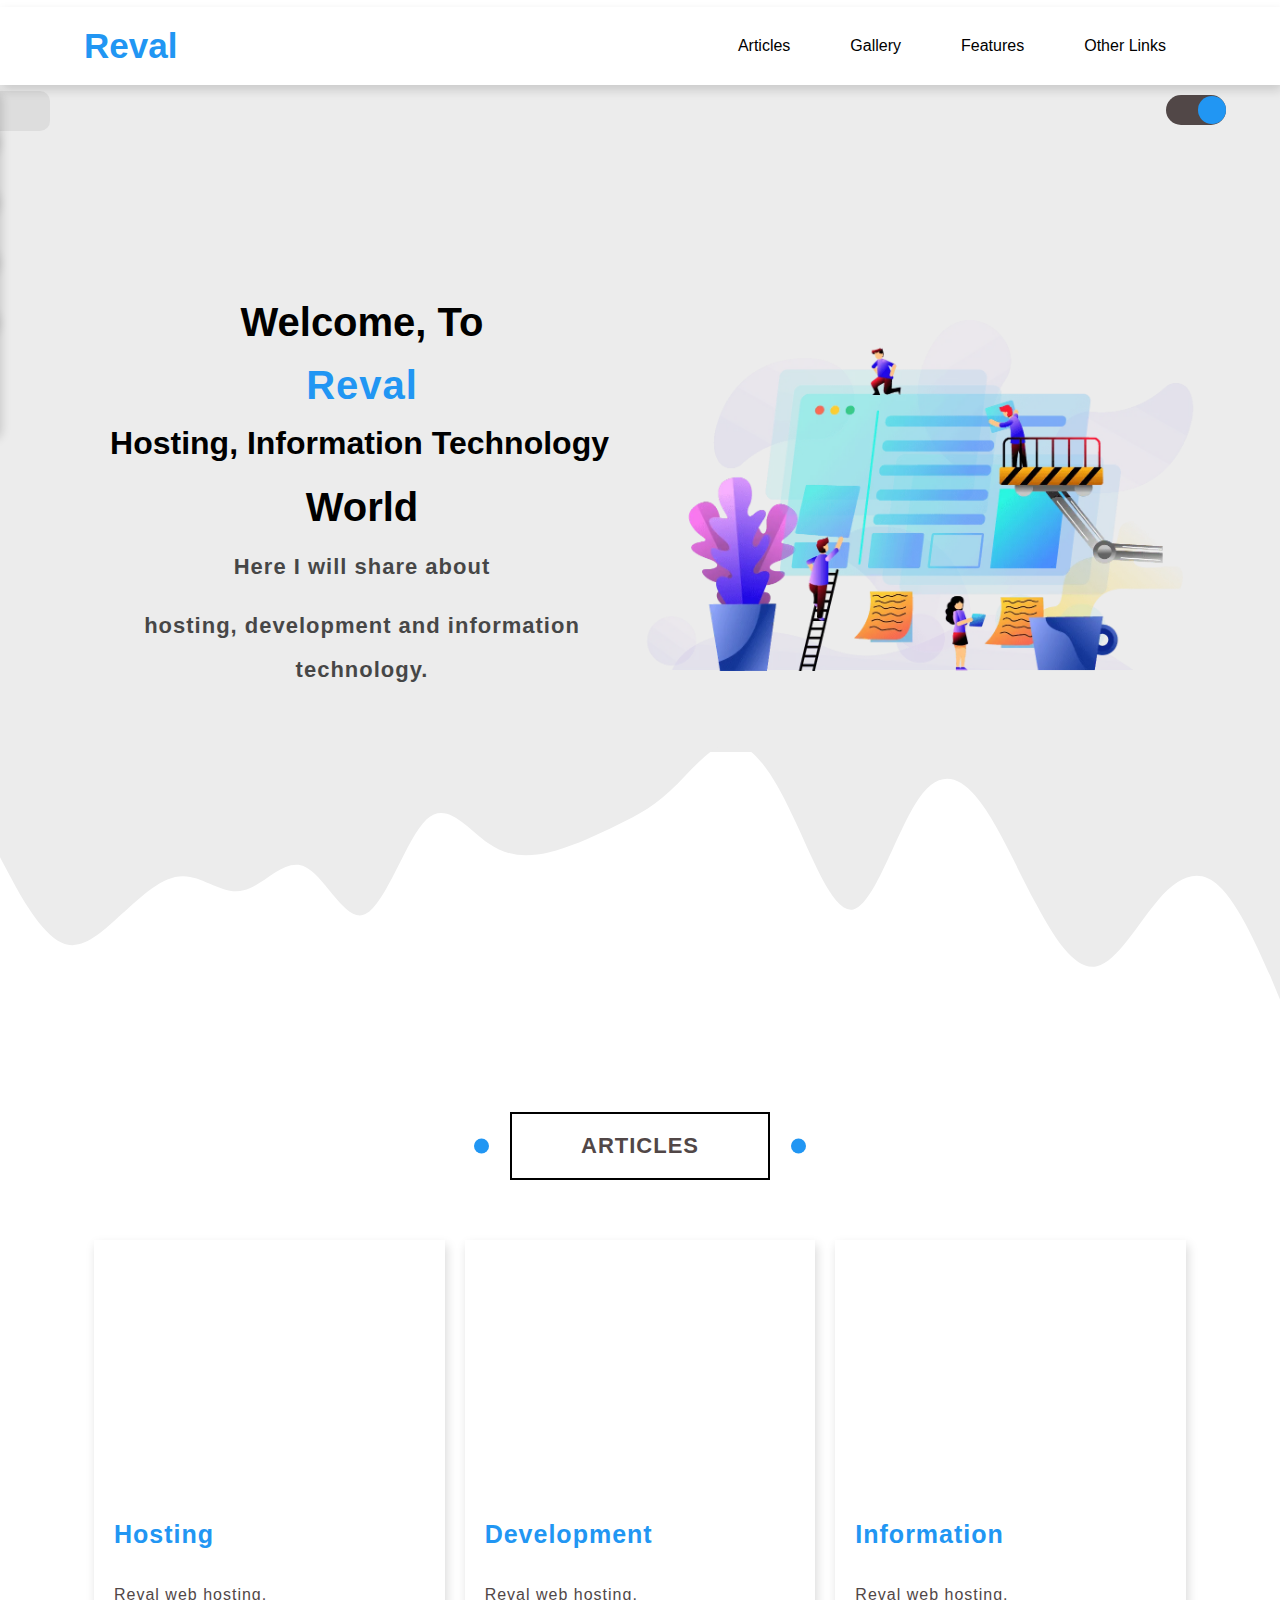
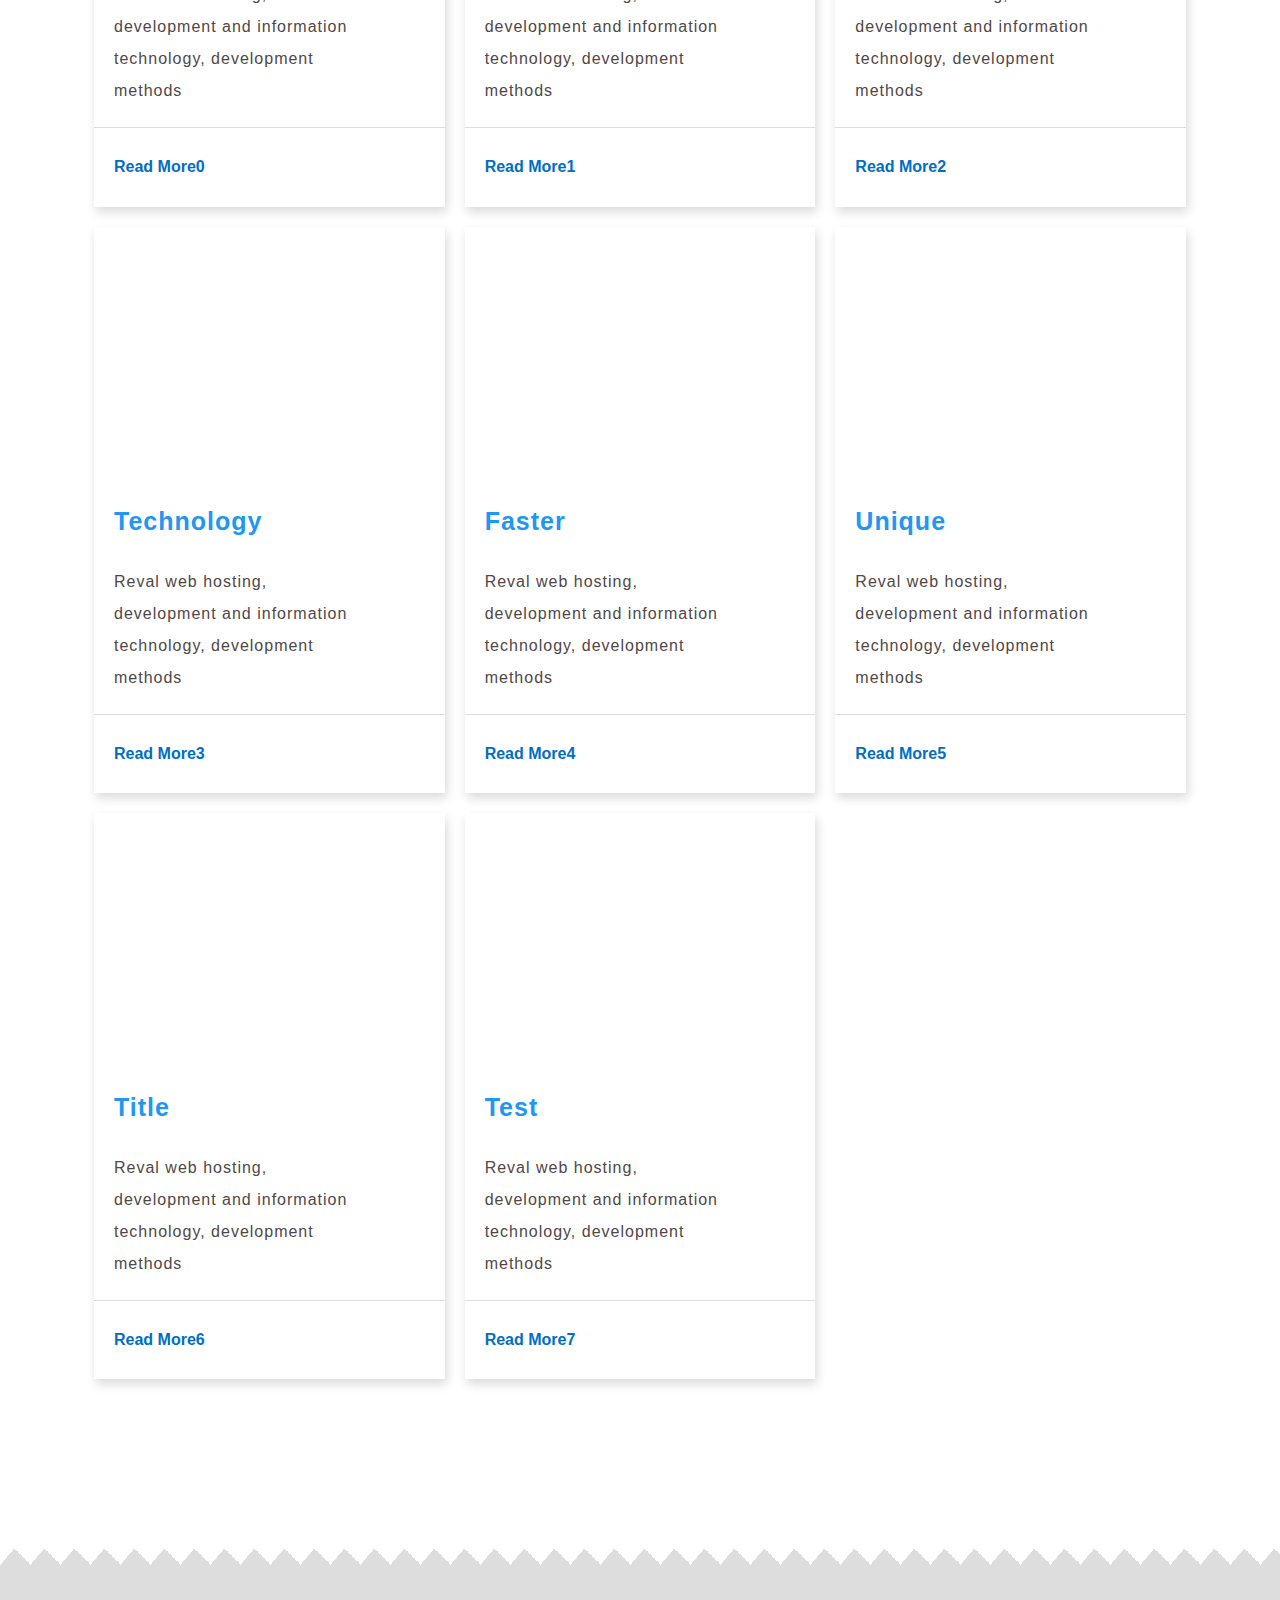
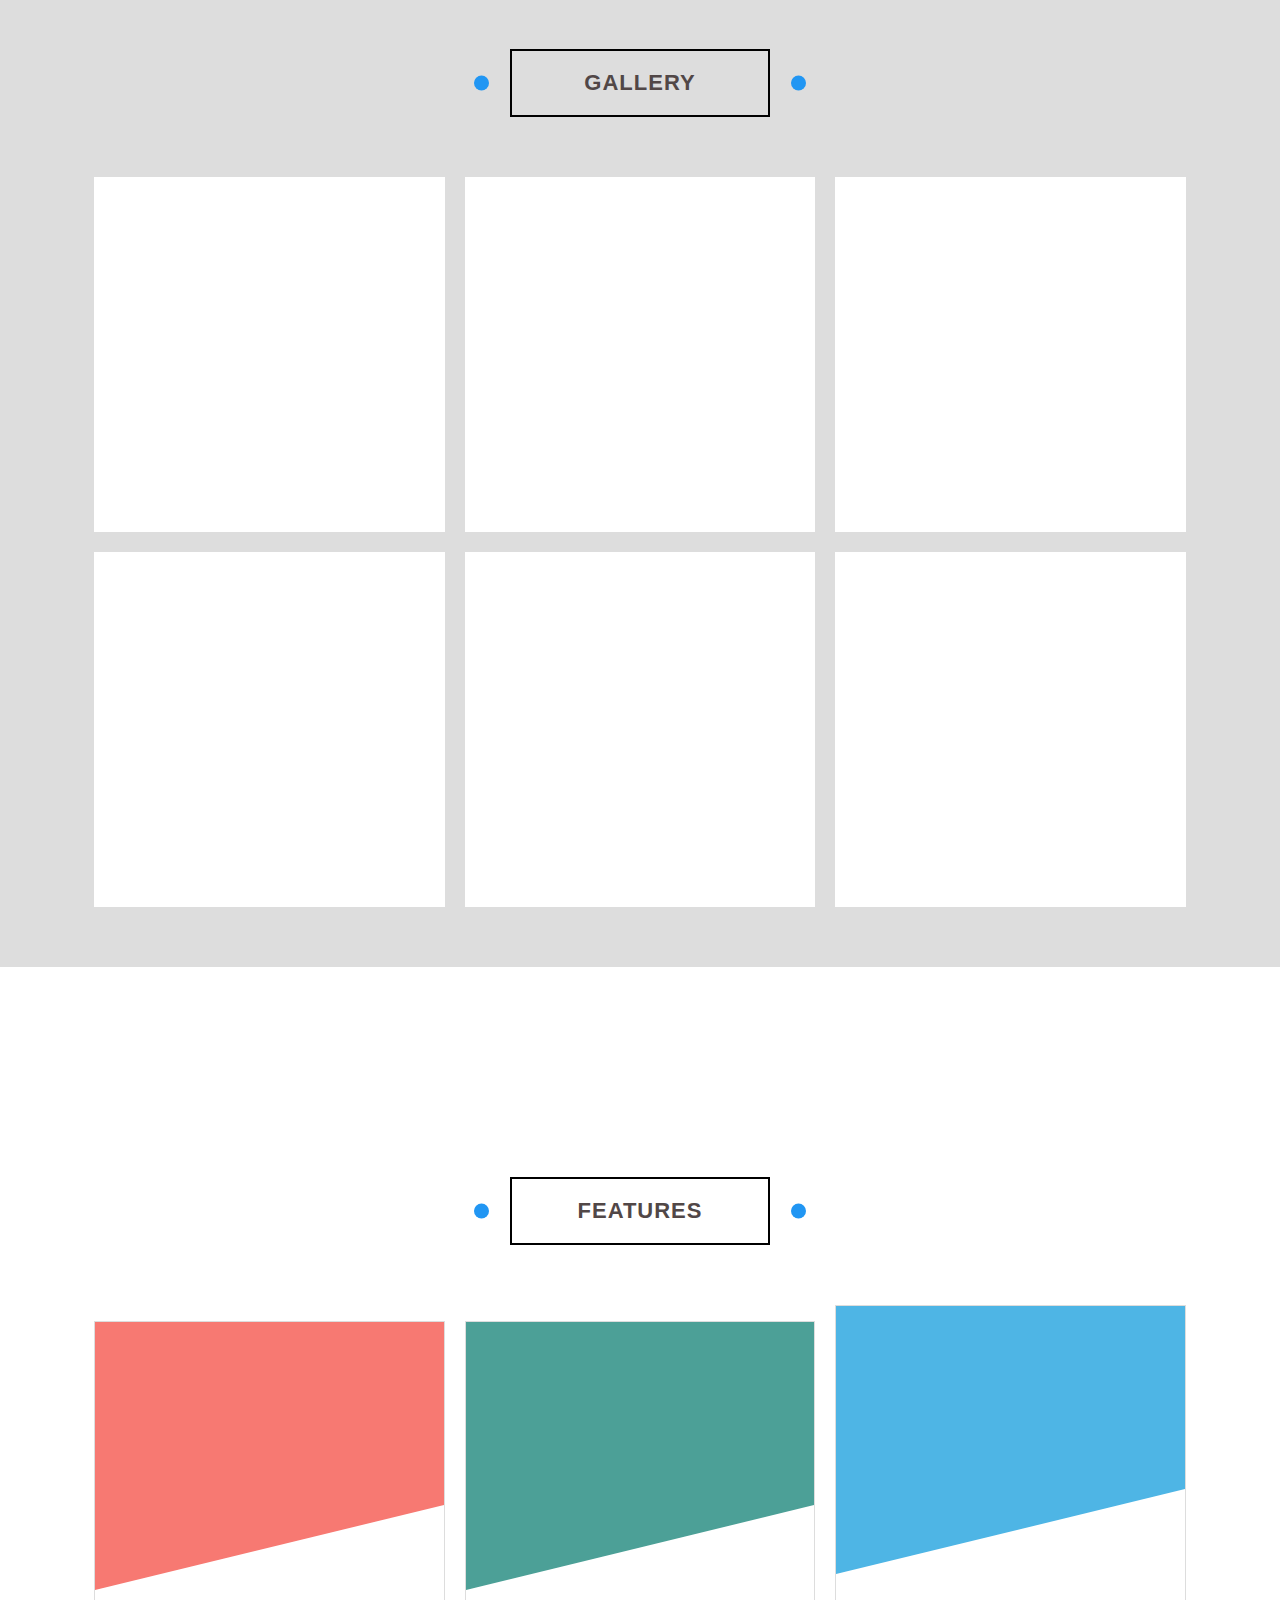
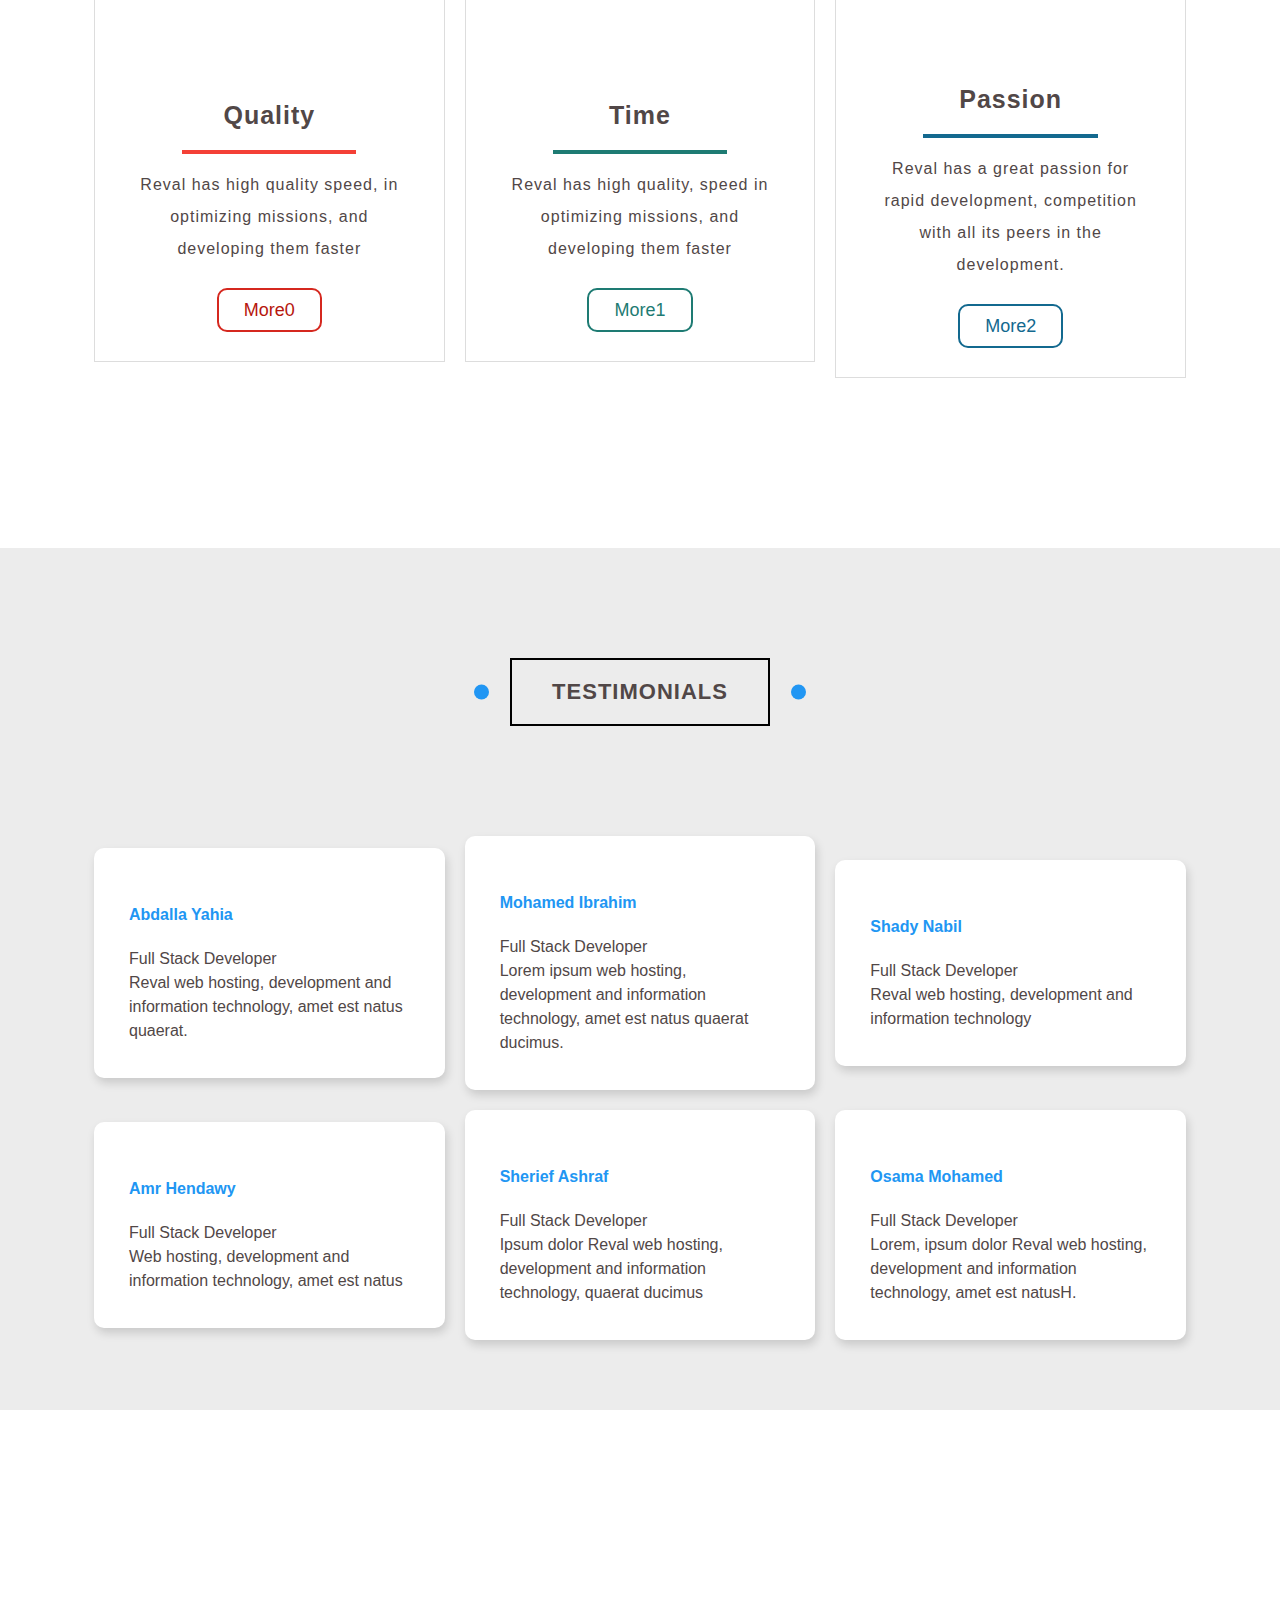
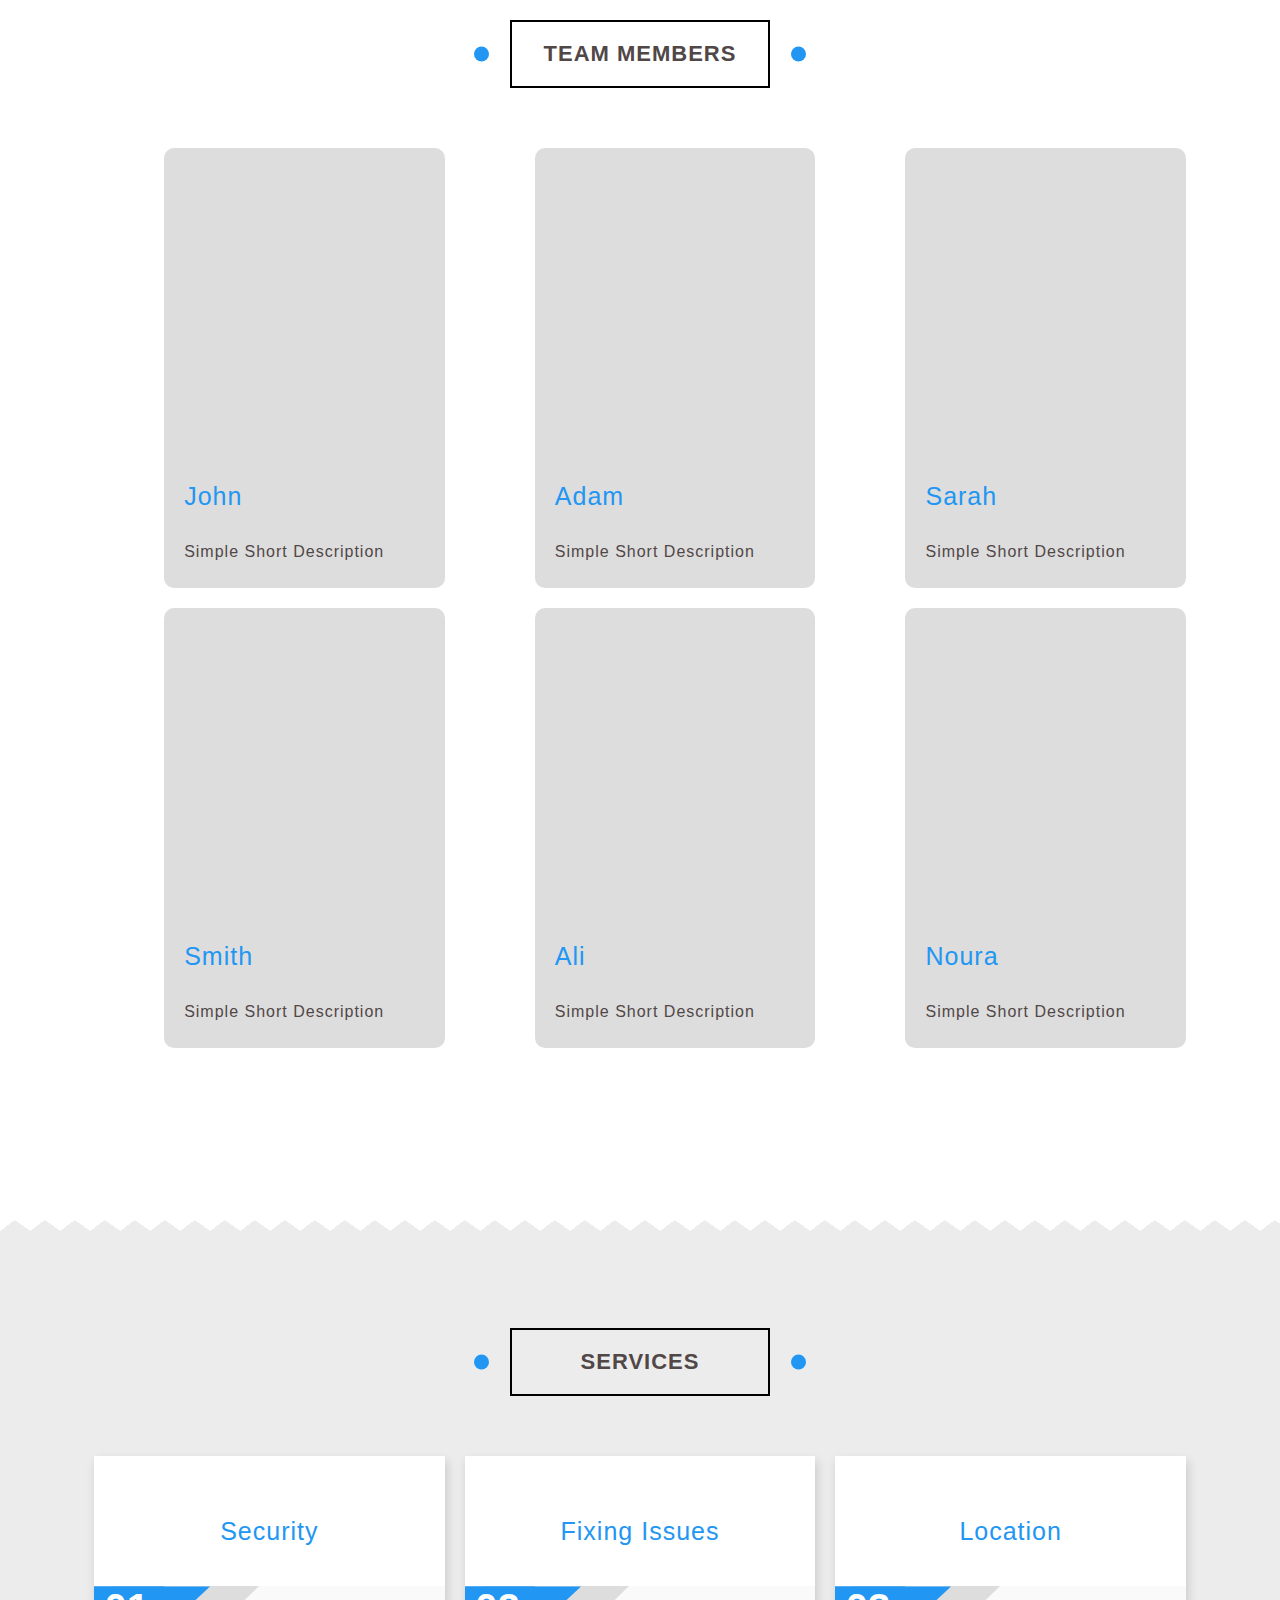
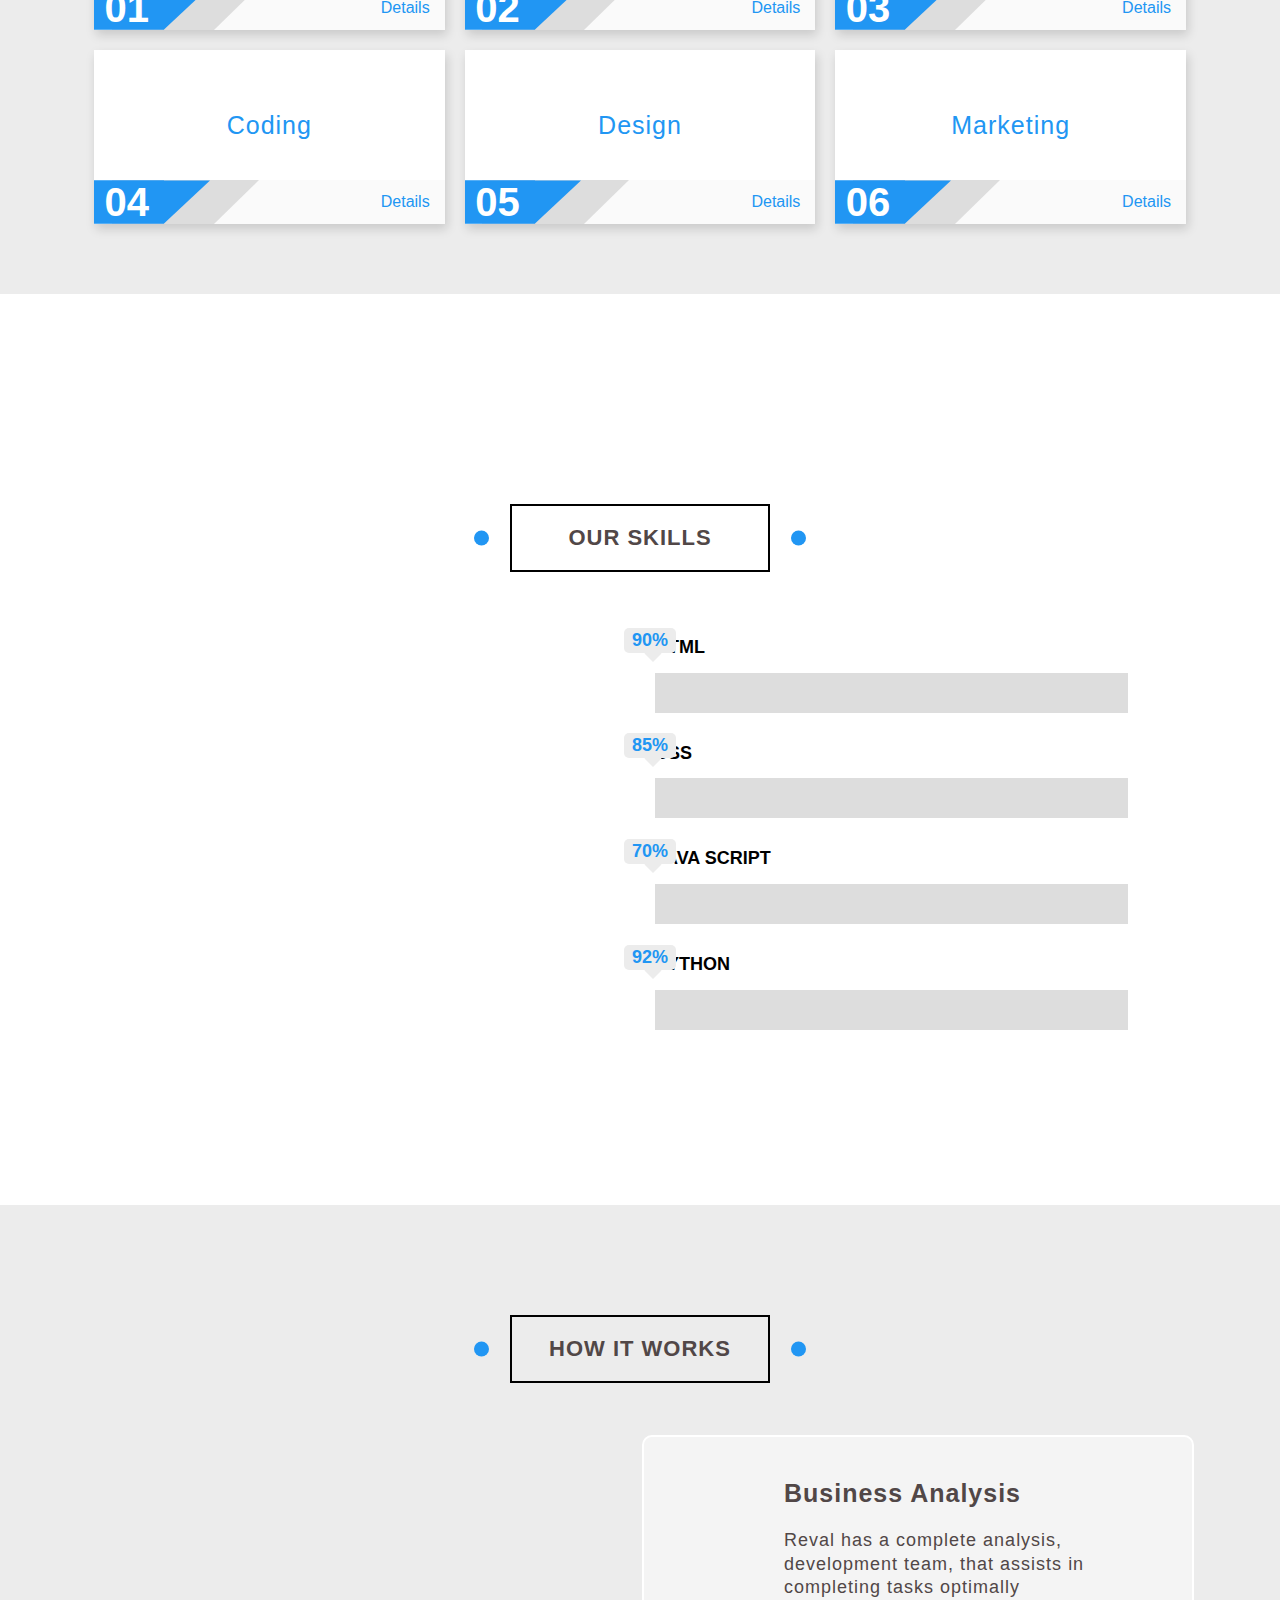
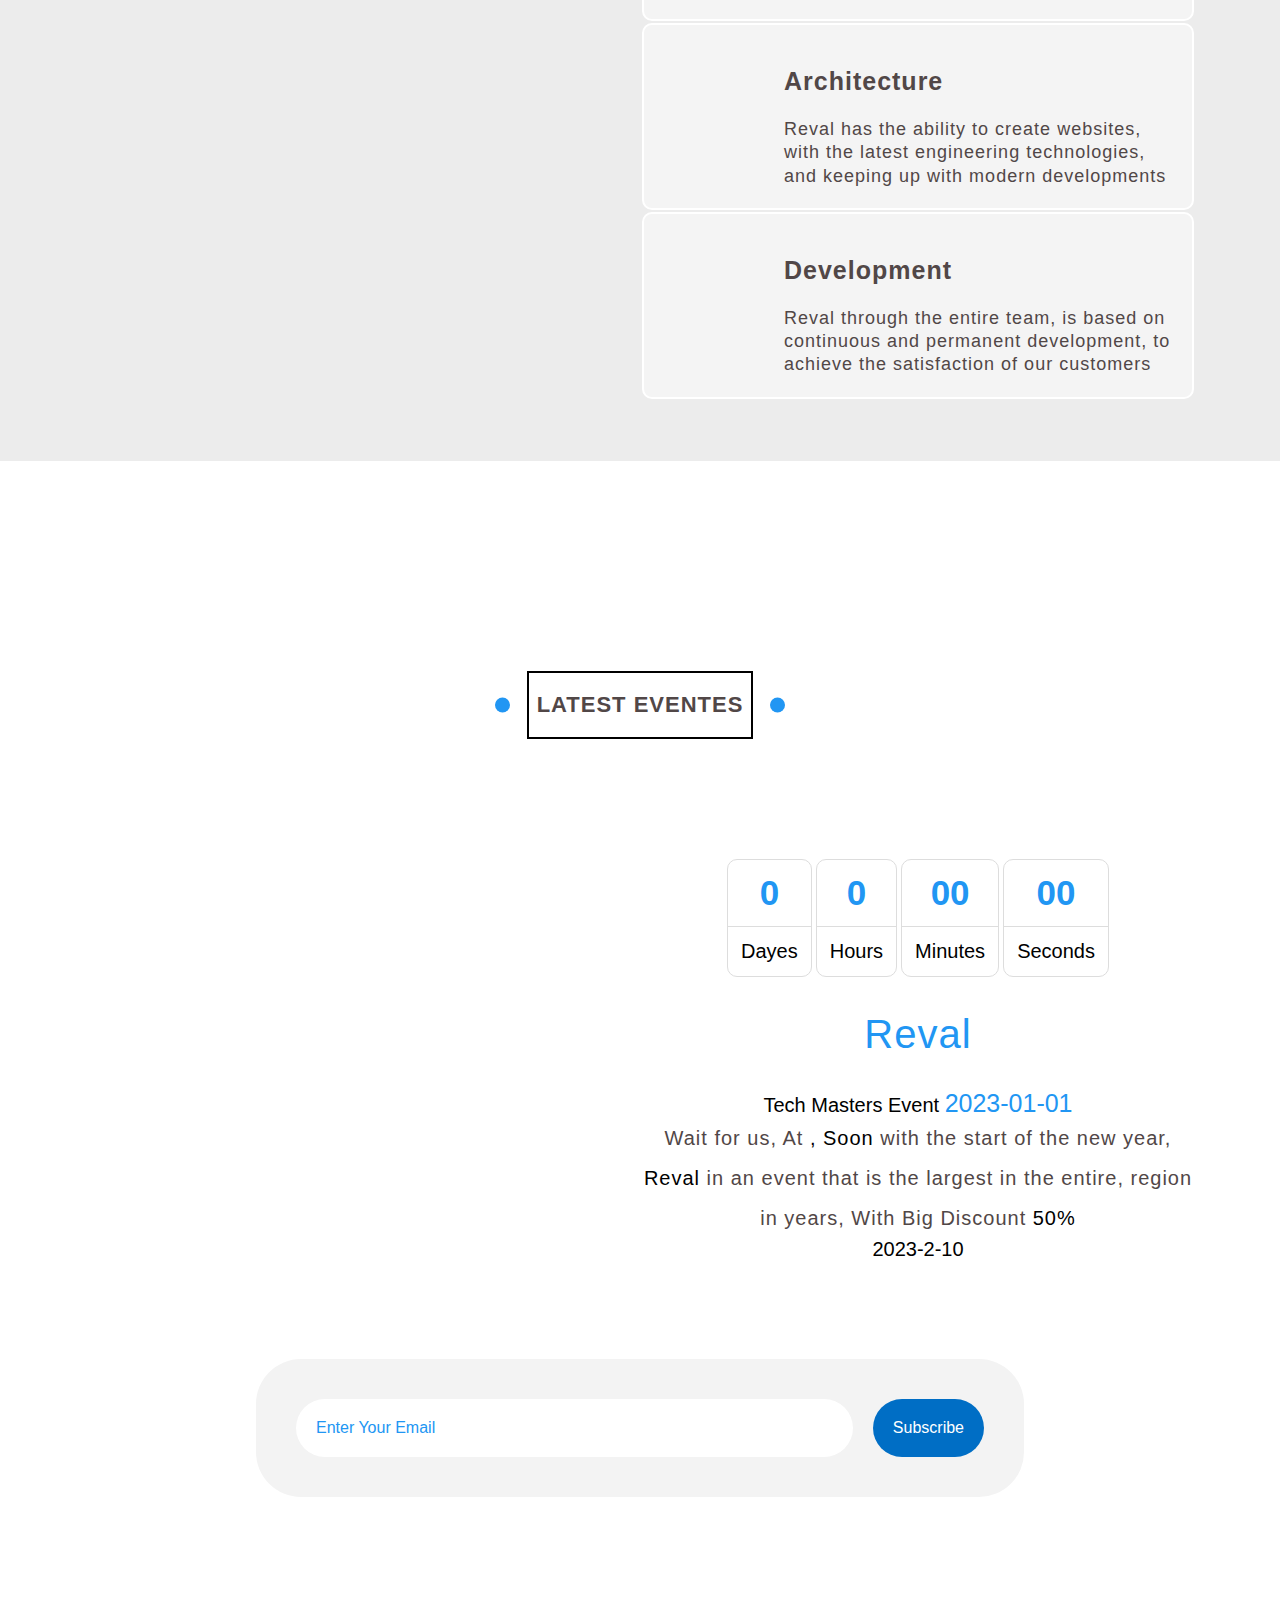
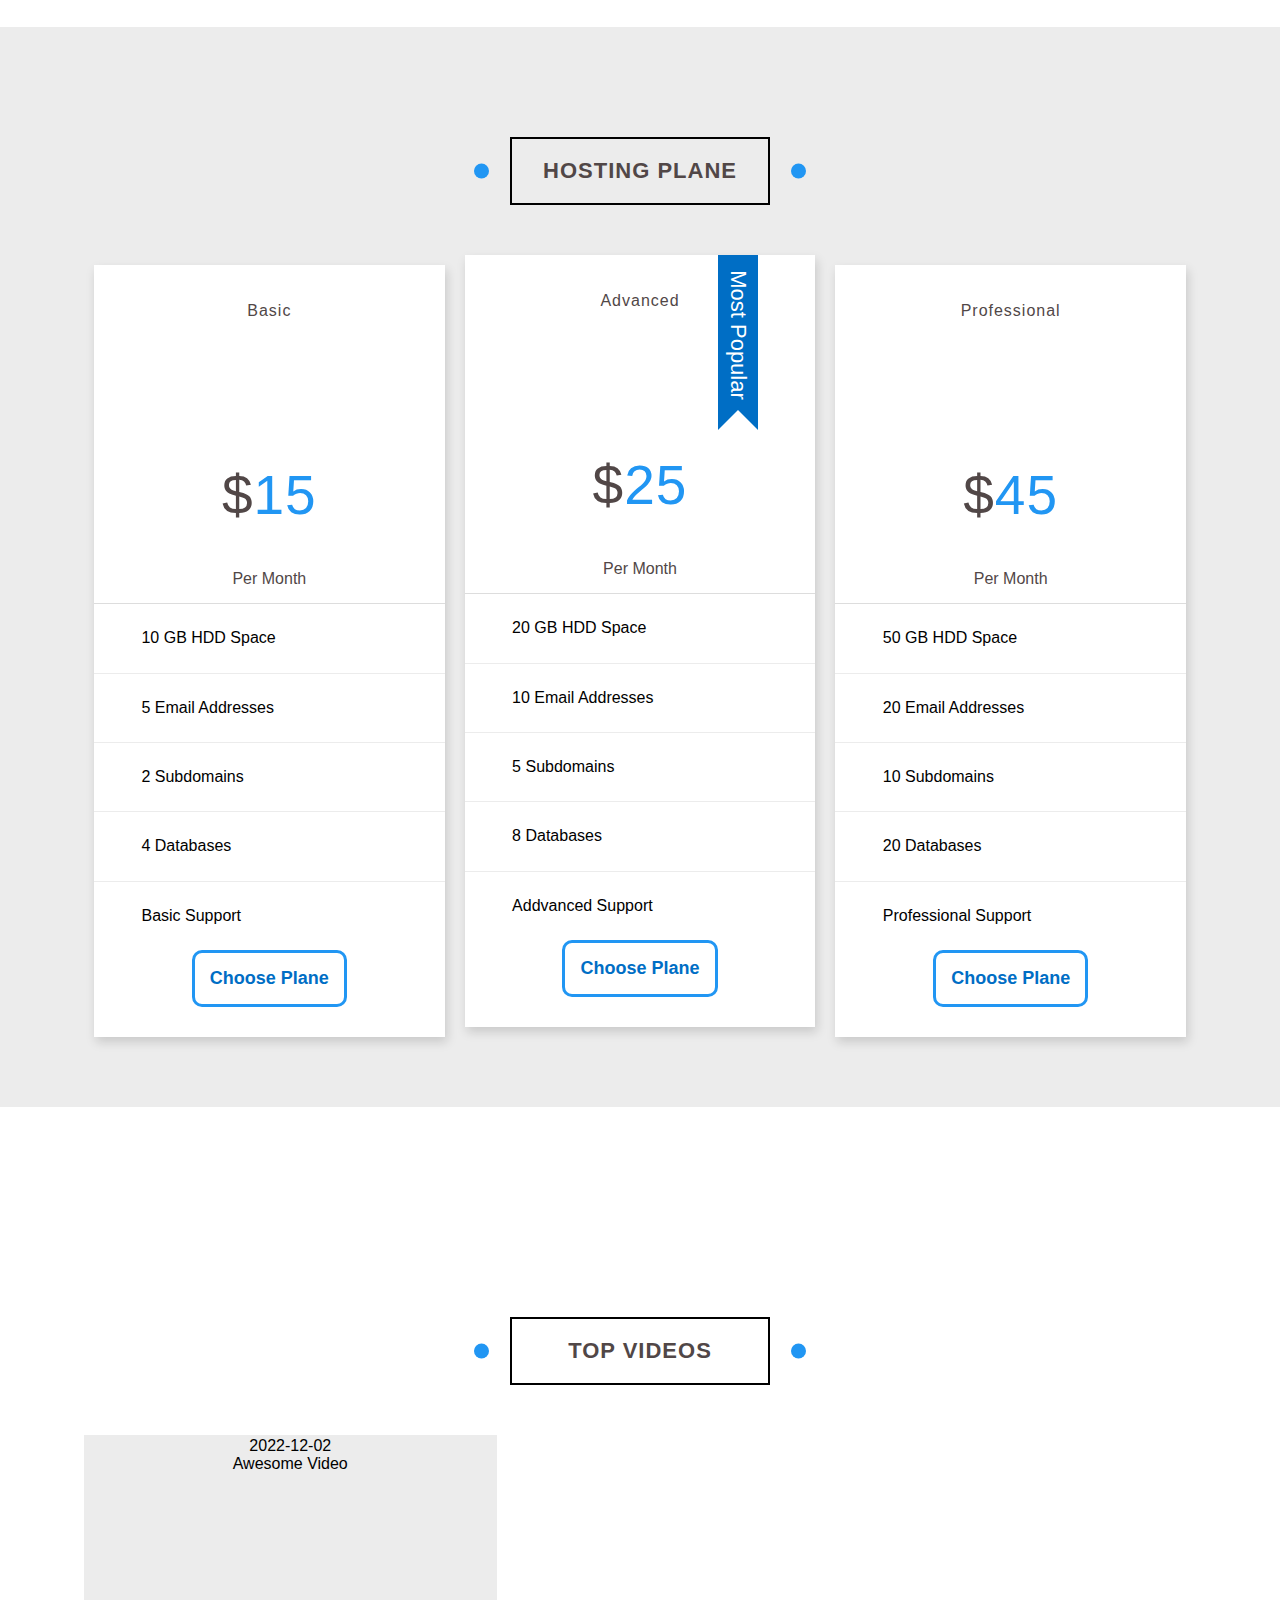
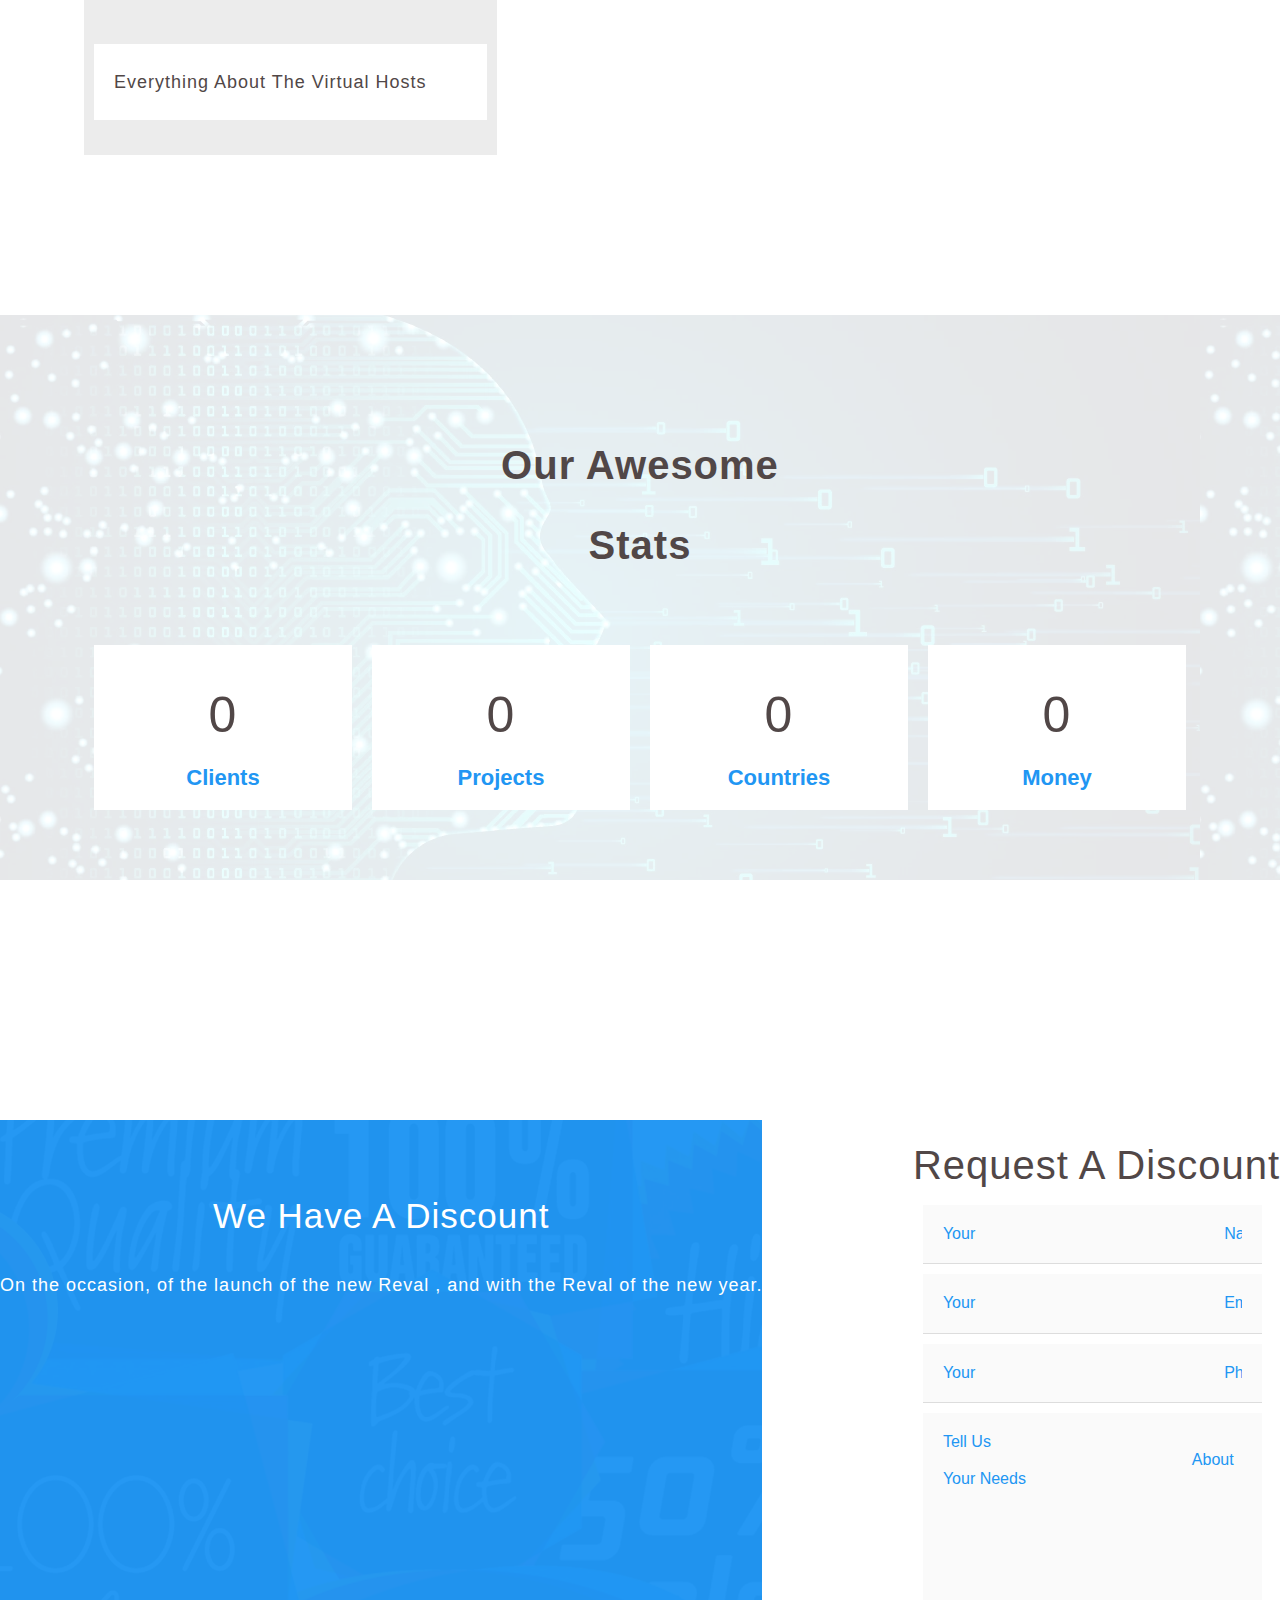
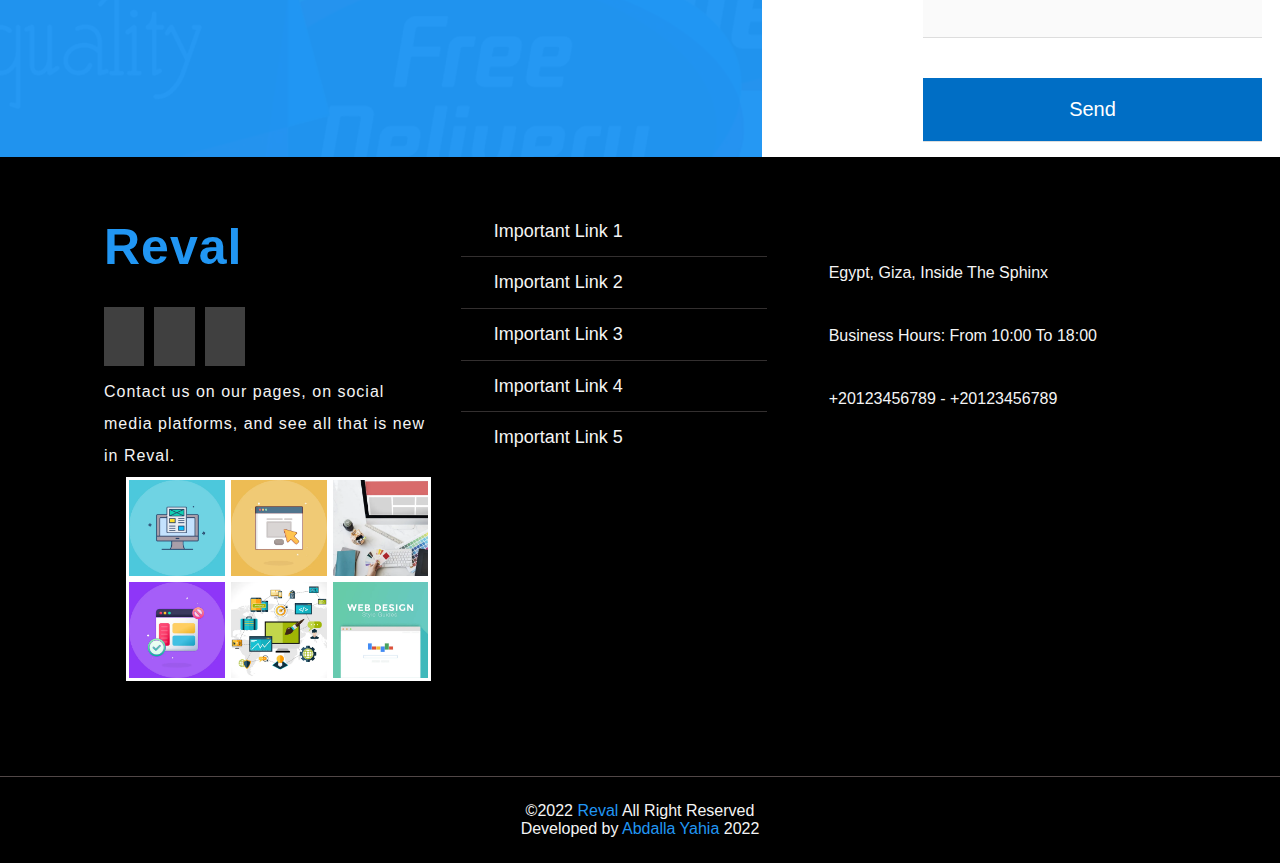
==== index.html @ 0ffcfb36 "add svg" ====
<!DOCTYPE html>
<html lang="en" data-them="light">
    <head>
        <meta charset="UTF-8">
        <meta name="robots" content="index,follow">
        <meta property="og:type"  content="Hosting">
        <meta property="og:image" content="./images/icons/android-chrome-192x192.png" >
        <meta property="og:title" content="Hosting, Information Technology" >
        <meta property="og:description" content="Reval is an unlimited hosting company that provides many services and technological product development in various fields" >
        <meta property="og:site_name" content="Reval" >
        <meta property="og:url" content="https://example.com/" >
        <meta name="twitter:card" content="summary" >
        <meta name="twitter:site" content="@example_example" > 
        <meta name="twitter:title" content="Hosting, Information Technology" >
        <meta name="twitter:description" content="Reval is an unlimited hosting company that provides many services and technological product development in various fields" >
        <meta name="twitter:creator" content="@example_example" > 
        <meta name="twitter:image" content="http://www.example.com/image.jpg" >

        <meta http-equiv="X-UA-Compatible" content="IE=edge">
        <meta name="viewport" content="width=device-width, initial-scale=1.0">
        <meta name="description" content="Reval is an unlimited hosting company that provides many services and technological product development in various fields">
        <meta name="google-site-verification" content="V81frf7oCK13d1wR1UAP_slZJjwt1Hovv-5ARhYgt3M" />

        <link rel="shortcut icon" href="favicon.ico" type="image/x-icon" >
        <link rel="manifest" href="manifest.webmanifest">
        <link rel="icon" href="./images/icons/favicon-16x16.png">
        <!-- ios support -->
        <link rel="apple-touch-icon" href="images/icons/android-chrome-192x192.png" />
        <link rel="apple-touch-icon" href="images/icons/android-chrome-512x512.png" />
        <link rel="apple-touch-icon" href="images/icons/apple-touch-icon.png" />
        <link rel="apple-touch-icon" href="images/icons/favicon-16x16.png" />
        <link rel="apple-touch-icon" href="images/icons/favicon-32x32.png" />
        <meta name="apple-mobile-web-app-status-bar" content="#db4938" />
        <meta name="theme-color" content="#db4938" />
        
        <link rel="stylesheet" href="./css/Reval.css" media="all"  async>
        <link rel="stylesheet" href="./css/normalize.css" media="all"  async>
        <!-- <link rel="stylesheet" async  href="https://cdnjs.cloudflare.com/ajax/libs/font-awesome/6.2.1/css/all.min.css" defer > -->
        <title>Reval web hosting, development and information technology</title>
    </head>
    <body>
        <div  class="scroll-button" >
            <i class="fas fa-angle-double-up fa-2x"></i>
        </div>
        <div class="page-progres-scroll">
        </div>
        <!--Start Header-->
        <header itemscope itemtype="https://schema.org/Book"  >
            <div class="container">
                <div class="logo">
                    <a title="Reval-logo"   itemprop="url" href="https://twitter.com/Abdalla_yahia_" aria-label="fa" >Reval</a>
                </div>
                <nav>
                    <ul>
                        <li><a title="Reval"   itemprop="url" href="#articles" aria-label="fa">Articles</a></li>
                        <li><a title="Reval"   itemprop="url" href="#gallery" aria-label="fa">Gallery</a></li>
                        <li><a title="Reval"   itemprop="url" href="#features" aria-label="fa">Features</a></li>
                        <li><a title="Reval"   itemprop="url" href="#" aria-label="fa">Other Links</a></li>
                    </ul>
                </nav>
            </div>
            <div class="other-links">
                <div class="container">
                    <img title="Reval-img"    itemprop="image" class="other-img" src="./imgs/megamenu.png.webp" alt="img" width="523" height="308">
                    <ul>
                        <li>
                            <i class="far fa-comments
                                fa-fw"></i><a title="Reval"   itemprop="url" href="#testimonials" aria-label="fa"> Testimonials</a>
                        </li>
                        <li>
                            <i class="far fa-user fa-fw"></i><a title="Reval"   itemprop="url" href="#team" aria-label="fa">
                                Team Members</a>
                        </li>
                        <li>
                            <i class="far fa-building fa-fw"></i><a title="Reval"   itemprop="url" href="#services" aria-label="fa"> Services</a>
                        </li>
                        <li>
                            <i class="far fa-check-circle
                                fa-fw"></i><a title="Reval"   itemprop="url" href="#our-skills" aria-label="fa"> Our Skills</a>
                        </li>
                        <li>
                            <i class="far fa-clipboard
                                fa-fw"></i><a title="Reval"   itemprop="url" href="#work-steps" aria-label="fa"> How It Works</a>
                        </li>
                    </ul>
                    <ul>
                        <li>
                            <i class="far fa-calendar-alt
                                fa-fw"></i><a title="Reval"   itemprop="url" href="#events" aria-label="fa">
                                Events</a>
                        </li>
                        <li>
                            <i class="fas fa-server fa-fw"></i><a title="Reval"   itemprop="url" href="#pricing" aria-label="fa">
                                Pricing Plans</a>
                        </li>
                        <li>
                            <i class="far fa-play-circle
                                fa-fw"></i><a title="Reval"   itemprop="url" href="#video" aria-label="fa"> Top
                                Videos</a>
                        </li>
                        <li>
                            <i class="far fa-chart-bar fa-fw"></i><a title="Reval"   itemprop="url" href="#awesome" aria-label="fa">
                                Stats</a>
                        </li>
                        <li>
                            <i class="fas fa-percent fa-fw"></i><a title="Reval"   itemprop="url" href="#discount" aria-label="fa">
                                Request A Discount</a>
                        </li>
                    </ul>
                </div>
            </div>
        </header>
        <!--End Header-->
        <!--Start Landing Page-->
        <section  itemscope itemtype="https://schema.org/Book"   class="landing-page">
            <!--Setting Bar-->
            <div class="setting" id="setting">
                <div class="setting-parent">
                    <div class="span">
                        <label for="in1" style="cursor: pointer;">Main Color
                        </label>
                        <div class="color">
                            <input type="color" id="in1" value="#2196f3">
                        </div>
                    </div>
                    <div class="span">
                        <label for="in2" style="cursor: pointer;">Section Color
                        </label>
                        <div class="color">
                            <input type="color" id="in2" value="#ececec">
                        </div>
                    </div>
                    <div class="span">
                        <label for="in3" style="cursor: pointer;">Text Color
                        </label>
                        <div class="color">
                            <input type="color" id="in3" value="#000000">
                        </div>
                    </div>
                    <div class="span">
                        <label for="in4" style="cursor: pointer;">Body Color
                        </label>
                        <div class="color">
                            <input type="color" id="in4" value="#ffffff">
                        </div>
                    </div>
                    <div class="span">
                        <button id="default-setting">Reset Defaulte</button>
                    </div>
                </div>
                <i class="fas fa-sun fa-2x" id="sitt_btn"></i>
            </div>
            <div class="social-share">
                <ul>
                        <li><a title="Reval"   itemprop="url" href="https://facebook.com" aria-label="fa" class="facebook-share"><i class="fab
                                                                fa-facebook-f "></i>.</a></li>
                        <li><a title="Reval"   itemprop="url" href="https://twitter.com" aria-label="fa" class="twitter-share"><i class="fab
                                                                fa-twitter "></i>.</a></li>
                        <li><a title="Reval"   itemprop="url" href="https://linkedin.com" aria-label="fa" class="linkedin-share"><i class="fab
                                                                fa-linkedin-in "></i>.</a></li>
                    </ul>
            </div>
            <div class="container">
                <div class="dark-mode "><i class="fas sp-dark"></i></div>
                <div class="landing-text">
                    <span>Welcome, To </span><p class="head-rev">Reval</p><h1 itemprop="text"> Hosting, Information Technology</h1> <span> World</span>
                    <p class="h2" itemprop="text">Here I will share about <h2> hosting, development and information technology.</h2></p>
                </div>
                <img title="Reval-img"    itemprop="image"  src="./imgs/landing-image.png.webp" alt="img" width="" height="">
            </div>
            <svg xmlns="http://www.w3.org/2000/svg" viewBox="0 0 1440 320"><path fill="#ececec" fill-opacity="1" d="M0,160L11.4,181.3C22.9,203,46,245,69,256C91.4,267,114,245,137,224C160,203,183,181,206,181.3C228.6,181,251,203,274,197.3C297.1,192,320,160,343,170.7C365.7,181,389,235,411,224C434.3,213,457,139,480,117.3C502.9,96,526,128,549,144C571.4,160,594,160,617,154.7C640,149,663,139,686,128C708.6,117,731,107,754,85.3C777.1,64,800,32,823,32C845.7,32,869,64,891,112C914.3,160,937,224,960,218.7C982.9,213,1006,139,1029,101.3C1051.4,64,1074,64,1097,90.7C1120,117,1143,171,1166,213.3C1188.6,256,1211,288,1234,282.7C1257.1,277,1280,235,1303,208C1325.7,181,1349,171,1371,192C1394.3,213,1417,267,1429,293.3L1440,320L1440,0L1428.6,0C1417.1,0,1394,0,1371,0C1348.6,0,1326,0,1303,0C1280,0,1257,0,1234,0C1211.4,0,1189,0,1166,0C1142.9,0,1120,0,1097,0C1074.3,0,1051,0,1029,0C1005.7,0,983,0,960,0C937.1,0,914,0,891,0C868.6,0,846,0,823,0C800,0,777,0,754,0C731.4,0,709,0,686,0C662.9,0,640,0,617,0C594.3,0,571,0,549,0C525.7,0,503,0,480,0C457.1,0,434,0,411,0C388.6,0,366,0,343,0C320,0,297,0,274,0C251.4,0,229,0,206,0C182.9,0,160,0,137,0C114.3,0,91,0,69,0C45.7,0,23,0,11,0L0,0Z"></path></svg>
            <a title="Reval"   itemprop="url" href="#articles" class="go-down" aria-label="fa">
                <i class="fas fa-angle-double-down fa-2x"></i>
            </a>
        </section>
        <!--End Landing Page-->
        <!--Start Artical Section-->
        <section  itemscope itemtype="https://schema.org/Book"   class="articles" id="articles">
            <div class="main-title">
                <p class="h2" >ARTICLES</p>
            </div>
            <div class="container">
                <div class="articles-card">
                    <img title="Reval-img"    itemprop="image"  src="./imgs/cat-01.jpg.webp" alt="img" width="100%" height="100%">
                    <div class="articles-text">
                        <p  class="h3" itemprop="text">Hosting</p>
                        <p itemprop="description"   >Reval web hosting, development and information technology, development methods</p>
                    </div>
                    <div class="read-more">
                        <a title="Reval"   itemprop="url" href="https://example.com/artical" aria-label="fa">Read More0</a>
                        <i class="fas fa-long-arrow-alt-right"></i>
                    </div>
                </div>
                <div class="articles-card">
                    <img title="Reval-img"    itemprop="image"  src="./imgs/cat-02.jpg.webp" alt="img" width="100%" height="100%">
                    <div class="articles-text">
                        <p  class="h3" itemprop="text">Development</p>
                        <p itemprop="description"   >Reval web hosting, development and information technology, development methods</p>
                    </div>
                    <div class="read-more">
                        <a title="Reval"   itemprop="url" href="https://example.com/artical" aria-label="fa">Read More1</a>
                        <i class="fas fa-long-arrow-alt-right"></i>
                    </div>
                </div>
                <div class="articles-card">
                    <img title="Reval-img"    itemprop="image"  src="./imgs/cat-03.jpg.webp" alt="img" width="100%" height="100%">
                    <div class="articles-text">
                        <p  class="h3" itemprop="text">Information</p>
                        <p itemprop="description"   >Reval web hosting, development and information technology, development methods</p>
                    </div>
                    <div class="read-more">
                        <a title="Reval"   itemprop="url" href="https://example.com/artical" aria-label="fa">Read More2</a>
                        <i class="fas fa-long-arrow-alt-right"></i>
                    </div>
                </div>
                <div class="articles-card">
                    <img title="Reval-img"    itemprop="image"  src="./imgs/cat-04.jpg.webp" alt="img" width="100%" height="100%">
                    <div class="articles-text">
                        <p  class="h3" itemprop="text">Technology</p>
                        <p itemprop="description"   >Reval web hosting, development and information technology, development methods</p>
                    </div>
                    <div class="read-more">
                        <a title="Reval"   itemprop="url" href="https://example.com/artical" aria-label="fa">Read More3</a>
                        <i class="fas fa-long-arrow-alt-right"></i>
                    </div>
                </div>
                <div class="articles-card">
                    <img title="Reval-img"    itemprop="image"  src="./imgs/cat-05.jpg.webp" alt="img" width="100%" height="100%">
                    <div class="articles-text">
                        <p  class="h3" itemprop="text">Faster</p>
                        <p itemprop="description"   >Reval web hosting, development and information technology, development methods</p>
                    </div>
                    <div class="read-more">
                        <a title="Reval"   itemprop="url" href="https://example.com/artical" aria-label="fa">Read More4</a>
                        <i class="fas fa-long-arrow-alt-right"></i>
                    </div>
                </div>
                <div class="articles-card">
                    <img title="Reval-img"    itemprop="image"  src="./imgs/cat-06.jpg.webp" alt="img" width="100%" height="100%">
                    <div class="articles-text">
                        <p  class="h3" itemprop="text">Unique</p>
                        <p itemprop="description"   >Reval web hosting, development and information technology, development methods</p>
                    </div>
                    <div class="read-more">
                        <a title="Reval"   itemprop="url" href="https://example.com/artical" aria-label="fa">Read More5</a>
                        <i class="fas fa-long-arrow-alt-right"></i>
                    </div>
                </div>
                <div class="articles-card">
                    <img title="Reval-img"    itemprop="image"  src="./imgs/cat-07.jpg.webp" alt="img" width="100%" height="100%">
                    <div class="articles-text">
                        <p  class="h3" itemprop="text">Title</p>
                        <p itemprop="description"   >Reval web hosting, development and information technology, development methods</p>
                    </div>
                    <div class="read-more">
                        <a title="Reval"   itemprop="url" href="https://example.com/artical" aria-label="fa">Read More6</a>
                        <i class="fas fa-long-arrow-alt-right"></i>
                    </div>
                </div>
                <div class="articles-card">
                    <img title="Reval-img"    itemprop="image"  src="./imgs/cat-08.jpg.webp" alt="img" width="100%" height="100%">
                    <div class="articles-text">
                        <p  class="h3" itemprop="text">Test</p>
                        <p itemprop="description"   >Reval web hosting, development and information technology, development methods</p>
                    </div>
                    <div class="read-more">
                        <a title="Reval"   itemprop="url" href="https://example.com/artical" aria-label="fa">Read More7</a>
                        <i class="fas fa-long-arrow-alt-right"></i>
                    </div>
                </div>
            </div>
        </section>
        <!--End Artical Section-->
        <!--Start Gallery Section-->
        <section  itemscope itemtype="https://schema.org/Book"   class="gallery" id="gallery">
            <div class="main-title">
                <p class="h2" >gallery</p>
            </div>
            <div class="container">
                <div class="gallery-card">
                    <div class="gallery-box">
                        <img title="Reval-img"    itemprop="image"  src="./imgs/gallery-01.png.webp" alt="gallery" width="100%" height="100%">
                        <span></span>
                    </div>
                </div>
                <div class="gallery-card">
                    <div class="gallery-box">
                        <img title="Reval-img"    itemprop="image"  src="./imgs/gallery-02.png.webp" alt="gallery" width="100%" height="100%">
                        <span></span>
                    </div>
                </div>
                <div class="gallery-card">
                    <div class="gallery-box">
                        <img title="Reval-img"    itemprop="image"  src="./imgs/gallery-03.png.webp" alt="gallery" width="100%" height="100%">
                        <span></span>
                    </div>
                </div>
                <div class="gallery-card">
                    <div class="gallery-box">
                        <img title="Reval-img"    itemprop="image"  src="./imgs/gallery-04.jpg.webp" alt="gallery" width="100%" height="100%">
                        <span></span>
                    </div>
                </div>
                <div class="gallery-card">
                    <div class="gallery-box">
                        <img title="Reval-img"    itemprop="image"  src="./imgs/gallery-05.jpg.webp" alt="gallery" width="100%" height="100%">
                        <span></span>
                    </div>
                </div>
                <div class="gallery-card">
                    <div class="gallery-box">
                        <img title="Reval-img"    itemprop="image"  src="./imgs/gallery-06.png.webp" alt="gallery" width="100%" height="100%">
                        <span></span>
                    </div>
                </div>
            </div>
        </section>
        <!--End Gallery Section-->
        <!--Start Features Section-->
        <section  itemscope itemtype="https://schema.org/Book"   class="features" id="features">
            <div class="main-title">
                <p class="h2" >features</p>
            </div>
            <div class="container">
                <div class="features-card col-1">
                    <div class="features-card-img">
                        <img title="Reval-img"    itemprop="image"  src="./imgs/features-01.jpg.webp" alt="features" width="100%" height="100%">
                    </div>
                    <div class="features-text ">
                        <p class="h2" >Quality</p>
                        <p itemprop="text"   >Reval  has high quality speed, in optimizing missions, and developing them faster</p>
                        <a title="Reval"   itemprop="url" href="https://example.com/fetures" aria-label="fa">More0</a>
                    </div>
                </div>
                <div class="features-card col-2">
                    <div class="features-card-img">
                        <img title="Reval-img"    itemprop="image"  src="./imgs/features-02.jpg.webp" alt="features" width="100%" height="100%">
                    </div>
                    <div class="features-text ">
                        <p class="h2" >Time</p>
                        <p itemprop="text"   >Reval  has high quality, speed in optimizing missions, and developing them faster</p>
                        <a title="Reval"   itemprop="url" href="https://example.com/fetures" aria-label="fa">More1</a>
                    </div>
                </div>
                <div class="features-card col-3">
                    <div class="features-card-img">
                        <img title="Reval-img"    itemprop="image"  src="./imgs/features-03.jpg.webp" alt="features" width="100%" height="100%">
                    </div>
                    <div class="features-text ">
                        <p class="h2" >Passion</p>
                        <p itemprop="text"   >Reval  has a great passion for rapid development, competition with all its peers in the development.</p>
                        <a title="Reval"   itemprop="url" href="https://example.com/fetures" aria-label="fa">More2</a>
                    </div>
                </div>
            </div>
        </section>
        <!--End Features Section-->
        <!--Start Testmonials Section-->
        <section  itemscope itemtype="https://schema.org/Book"   class="testimonials" id="testimonials">
            <div class="main-title">
                <p class="h2" >testimonials</p>
            </div>
            <div class="container">
                <div class="testimonials-card">
                    <img title="Reval-img"    itemprop="image"  src="./imgs/avatar-01.png.webp" alt="ss" width="100%" height="100%">
                    <p  class="h3">Abdalla yahia</p>
                    <p itemprop="text"   >Full Stack Developer</p>
                    <div class="rate">
                        <i class="filled fas fa-star"></i>
                        <i class="filled fas fa-star"></i>
                        <i class="far fa-star"></i>
                        <i class="far fa-star"></i>
                        <i class="far fa-star"></i>
                    </div>
                    <p itemprop="text"   > Reval web hosting, development and information technology, amet est natus quaerat.</p>
                </div>
                <div class="testimonials-card">
                    <img title="Reval-img"    itemprop="image"  src="./imgs/avatar-02.png.webp" alt="ss" width="100%" height="100%">
                    <p  class="h3">Mohamed Ibrahim</p>
                    <p itemprop="text"   >Full Stack Developer</p>
                    <div class="rate">
                        <i class="filled fas fa-star"></i>
                        <i class="filled fas fa-star"></i>
                        <i class="filled fas fa-star"></i>
                        <i class="filled fas fa-star"></i>
                        <i class="far fa-star"></i>
                    </div>
                    <p itemprop="text"   >Lorem ipsum web hosting, development and information technology, amet est natus quaerat ducimus.</p>
                </div>
                <div class="testimonials-card">
                    <img title="Reval-img"    itemprop="image"  src="./imgs/avatar-03.png.webp" alt="img" width="100%" height="100%">
                    <p  class="h3">Shady Nabil</p>
                    <p itemprop="text"   >Full Stack Developer</p>
                    <div class="rate">
                        <i class="filled fas fa-star"></i>
                        <i class="filled fas fa-star"></i>
                        <i class="filled fas fa-star"></i>
                        <i class="far fa-star"></i>
                        <i class="far fa-star"></i>
                    </div>
                    <p itemprop="text"   > Reval web hosting, development and information technology</p>
                </div>
                <div class="testimonials-card">
                    <img title="Reval-img"    itemprop="image"  src="./imgs/avatar-04.png.webp" alt="img" width="100%" height="100%">
                    <p  class="h3">Amr Hendawy</p>
                    <p itemprop="text"   >Full Stack Developer</p>
                    <div class="rate">
                        <i class="filled fas fa-star"></i>
                        <i class="filled fas fa-star"></i>
                        <i class="filled fas fa-star"></i>
                        <i class="filled fas fa-star"></i>
                        <i class="filled fas fa-star"></i>
                    </div>
                    <p itemprop="text"   > Web hosting, development and information technology, amet est natus</p>
                </div>
                <div class="testimonials-card">
                    <img title="Reval-img"    itemprop="image"  src="./imgs/avatar-05.png.webp" alt="img" width="100%" height="100%">
                    <p  class="h3">Sherief Ashraf</p>
                    <p itemprop="text"   >Full Stack Developer</p>
                    <div class="rate">
                        <i class="filled fas fa-star"></i>
                        <i class="filled fas fa-star"></i>
                        <i class="filled fas fa-star"></i>
                        <i class="far fa-star"></i>
                        <i class="far fa-star"></i>
                    </div>
                    <p itemprop="text"   >Ipsum dolor Reval web hosting, development and information technology, quaerat ducimus</p>
                </div>
                <div class="testimonials-card">
                    <img title="Reval-img"    itemprop="image"  src="./imgs/avatar-06.png.webp" alt="img" width="100%" height="100%">
                    <p  class="h3">Osama Mohamed</p>
                    <p itemprop="text"   >Full Stack Developer</p>
                    <div class="rate">
                        <i class="filled fas fa-star"></i>
                        <i class="filled fas fa-star"></i>
                        <i class="filled fas fa-star"></i>
                        <i class="far fa-star"></i>
                        <i class="far fa-star"></i>
                    </div>
                    <p itemprop="text"   >Lorem, ipsum dolor Reval web hosting, development and information technology, amet est natusH.</p>
                </div>
            </div>
        </section>
        <!--End Testmonials Section-->
        <!--Start Team Meambers Section-->
        <section  itemscope itemtype="https://schema.org/Book"   class="team-members" id="team">
            <div class="main-title">
                <p class="h2" >team members</p>
            </div>
            <div class="container">
                <div class="team-card">
                    <div class="team-img">
                        <img title="Reval-img"    itemprop="image"  src="./imgs/team-01.jpg.webp" alt="img" width="100%" height="100%">
                        <ul>
                            <li><a title="Reval"   itemprop="url" href="#" aria-label="fa"><i class="fab
                                        fa-facebook-f"></i></a></li>
                            <li><a title="Reval"   itemprop="url" href="#" aria-label="fa"><i class="fab
                                        fa-twitter"></i></a></li>
                            <li><a title="Reval"   itemprop="url" href="#" aria-label="fa"><i class="fab
                                        fa-linkedin-in"></i></a></li>
                            <li><a title="Reval"   itemprop="url" href="#" aria-label="fa"><i class="fab
                                        fa-youtube"></i></a></li>
                        </ul>
                    </div>
                    <div class="team-text">
                        <p  class="h3">John</p>
                        <p itemprop="text"   >Simple Short Description</p>
                    </div>
                </div>
                <div class="team-card">
                    <div class="team-img">
                        <img title="Reval-img"    itemprop="image"  src="./imgs/team-02.jpg.webp" alt="img" width="100%" height="100%">
                        <ul>
                            <li><a title="Reval"   itemprop="url" href="#" aria-label="fa"><i class="fab
                                        fa-facebook-f"></i></a></li>
                            <li><a title="Reval"   itemprop="url" href="#" aria-label="fa"><i class="fab
                                        fa-twitter"></i></a></li>
                            <li><a title="Reval"   itemprop="url" href="#" aria-label="fa"><i class="fab
                                        fa-linkedin-in"></i></a></li>
                            <li><a title="Reval"   itemprop="url" href="#" aria-label="fa"><i class="fab
                                        fa-youtube"></i></a></li>
                        </ul>
                    </div>
                    <div class="team-text">
                        <p  class="h3">Adam</p>
                        <p itemprop="text"   >Simple Short Description</p>
                    </div>
                </div>
                <div class="team-card">
                    <div class="team-img">
                        <img title="Reval-img"    itemprop="image"  src="./imgs/team-03.jpg.webp" alt="img" width="100%" height="100%">
                        <ul>
                            <li><a title="Reval"   itemprop="url" href="#" aria-label="fa"><i class="fab
                                        fa-facebook-f"></i></a></li>
                            <li><a title="Reval"   itemprop="url" href="#" aria-label="fa"><i class="fab
                                        fa-twitter"></i></a></li>
                            <li><a title="Reval"   itemprop="url" href="#" aria-label="fa"><i class="fab
                                        fa-linkedin-in"></i></a></li>
                            <li><a title="Reval"   itemprop="url" href="#" aria-label="fa"><i class="fab
                                        fa-youtube"></i></a></li>
                        </ul>
                    </div>
                    <div class="team-text">
                        <p  class="h3">Sarah</p>
                        <p itemprop="text"   >Simple Short Description</p>
                    </div>
                </div>
                <div class="team-card">
                    <div class="team-img">
                        <img title="Reval-img"    itemprop="image"  src="./imgs/team-04.jpg.webp" alt="img" width="100%" height="100%">
                        <ul>
                            <li><a title="Reval"   itemprop="url" href="#" aria-label="fa"><i class="fab
                                        fa-facebook-f"></i></a></li>
                            <li><a title="Reval"   itemprop="url" href="#" aria-label="fa"><i class="fab
                                        fa-twitter"></i></a></li>
                            <li><a title="Reval"   itemprop="url" href="#" aria-label="fa"><i class="fab
                                        fa-linkedin-in"></i></a></li>
                            <li><a title="Reval"   itemprop="url" href="#" aria-label="fa"><i class="fab
                                        fa-youtube"></i></a></li>
                        </ul>
                    </div>
                    <div class="team-text">
                        <p  class="h3">Smith</p>
                        <p itemprop="text"   >Simple Short Description</p>
                    </div>
                </div>
                <div class="team-card">
                    <div class="team-img">
                        <img title="Reval-img"    itemprop="image"  src="./imgs/team-05.png.webp" alt="img" width="100%" height="100%">
                        <ul>
                            <li><a title="Reval"   itemprop="url" href="#" aria-label="fa"><i class="fab
                                        fa-facebook-f"></i></a></li>
                            <li><a title="Reval"   itemprop="url" href="#" aria-label="fa"><i class="fab
                                        fa-twitter"></i></a></li>
                            <li><a title="Reval"   itemprop="url" href="#" aria-label="fa"><i class="fab
                                        fa-linkedin-in"></i></a></li>
                            <li><a title="Reval"   itemprop="url" href="#" aria-label="fa"><i class="fab
                                        fa-youtube"></i></a></li>
                        </ul>
                    </div>
                    <div class="team-text">
                        <p  class="h3">Ali</p>
                        <p itemprop="text"   >Simple Short Description</p>
                    </div>
                </div>
                <div class="team-card">
                    <div class="team-img">
                        <img title="Reval-img"    itemprop="image"  src="./imgs/team-06.png.webp" alt="img" width="100%" height="100%">
                        <ul>
                            <li><a title="Reval"   itemprop="url" href="#" aria-label="fa"><i class="fab
                                        fa-facebook-f"></i></a></li>
                            <li><a title="Reval"   itemprop="url" href="#" aria-label="fa"><i class="fab
                                        fa-twitter"></i></a></li>
                            <li><a title="Reval"   itemprop="url" href="#" aria-label="fa"><i class="fab
                                        fa-linkedin-in"></i></a></li>
                            <li><a title="Reval"   itemprop="url" href="#" aria-label="fa"><i class="fab
                                        fa-youtube"></i></a></li>
                        </ul>
                    </div>
                    <div class="team-text">
                        <p  class="h3">Noura</p>
                        <p itemprop="text"   >Simple Short Description</p>
                    </div>
                </div>
            </div>
        </section>
        <!--End Team Meambers Section-->
        <!--Start Services Section-->
        <section  itemscope itemtype="https://schema.org/Book"   class="services" id="services">
            <div class="main-title">
                <p class="h2" >services</p>
            </div>
            <div class="container">
                <div class="services-box">
                    <div class="content">
                        <i class="fas fa-user-shield fa-4x"></i>
                        <p  class="h3">Security</p>
                    </div>
                    <div class="foot" data-count="01">
                        <span></span>
                        <a title="Reval"   itemprop="url" href="#" aria-label="fa">Details</a>
                    </div>
                </div>
                <div class="services-box">
                    <div class="content">
                        <i class="fas fa-tools fa-4x"></i>
                        <p  class="h3">Fixing Issues</p>
                    </div>
                    <div class="foot" data-count="02">
                        <span></span>
                        <a title="Reval"   itemprop="url" href="#" aria-label="fa">Details</a>
                    </div>
                </div>
                <div class="services-box">
                    <div class="content">
                        <i class="fas fa-map-marked-alt fa-4x"></i>
                        <p  class="h3">Location</p>
                    </div>
                    <div class="foot" data-count="03">
                        <span></span>
                        <a title="Reval"   itemprop="url" href="#" aria-label="fa">Details</a>
                    </div>
                </div>
                <div class="services-box">
                    <div class="content">
                        <i class="fas fa-laptop-code fa-4x"></i>
                        <p  class="h3">Coding</p>
                    </div>
                    <div class="foot" data-count="04">
                        <span></span>
                        <a title="Reval"   itemprop="url" href="#" aria-label="fa">Details</a>
                    </div>
                </div>
                <div class="services-box">
                    <div class="content">
                        <i class="fas fa-palette fa-4x"></i>
                        <p  class="h3">Design</p>
                    </div>
                    <div class="foot" data-count="05">
                        <span></span>
                        <a title="Reval"   itemprop="url" href="#" aria-label="fa">Details</a>
                    </div>
                </div>
                <div class="services-box">
                    <div class="content">
                        <i class="fas fa-bullhorn fa-4x"></i>
                        <p  class="h3">Marketing</p>
                    </div>
                    <div class="foot" data-count="06">
                        <span></span>
                        <a title="Reval"   itemprop="url" href="#" aria-label="fa">Details</a>
                    </div>
                </div>
            </div>
        </section>
        <!--End Services Section-->
        <!--Start Our Skills-->
        <section  itemscope itemtype="https://schema.org/Book"   class="our-skills" id="our-skills">
            <div class="main-title">
                <p class="h2" >Our Skills</p>
            </div>
            <div class="container">
                <div class="our-skills-img">
                    <img title="Reval-img"    itemprop="image"  src="./imgs/skills.png.webp" alt="skills" width="" height="">
                </div>
                <div class="our-skills-progres">
                    <div class="skills-progres"> HTML
                        <div class="prog">
                            <span style="width: 0%;" class="span-prog" data-prog="90%"></span>
                        </div>
                    </div>
                    <div class="skills-progres"> css
                        <div class="prog">
                            <span style="width: 0%;" class="span-prog" data-prog="85%"></span>
                        </div>
                    </div>
                    <div class="skills-progres"> java script
                        <div class="prog">
                            <span style="width: 0%;" class="span-prog" data-prog="70%"></span>
                        </div>
                    </div>
                    <div class="skills-progres"> python
                        <div class="prog">
                            <span style="width: 0%;" class="span-prog" data-prog="92%"></span>
                        </div>
                    </div>
                </div>
            </div>
        </section>
        <!--End Our Skills-->
        <!--Start How It Works Section-->
        <section  itemscope itemtype="https://schema.org/Book"   class="how-it-works" id="work-steps">
            <div class="main-title">
                <p class="h2" >how it works</p>
            </div>
            <div class="container">
                <div class="how-work-img">
                    <img title="Reval-img"    itemprop="image"  src="./imgs/work-steps.png.webp" alt="work" width="100%" height="100%">
                </div>
                <div class="how-work-big-box">
                    <div class="how-box">
                        <img title="Reval-img"    itemprop="image"  src="./imgs/work-steps-1.png.webp" alt="work" width="80" height="80">
                        <div class="how-box-text">
                            <p  class="h3">Business Analysis</p>
                            <p itemprop="text"   >Reval  has a complete analysis, development team, that assists in completing tasks optimally</p>
                        </div>
                    </div>
                    <div class="how-box">
                        <img title="Reval-img"    itemprop="image"  src="./imgs/work-steps-2.png.webp" alt="work" width="80" height="80">
                        <div class="how-box-text">
                            <p  class="h3">Architecture</p>
                            <p itemprop="text"   >Reval  has the ability to create websites, with the latest engineering technologies, and keeping up with modern developments</p>
                        </div>
                    </div>
                    <div class="how-box">
                        <img title="Reval-img"    itemprop="image"  src="./imgs/work-steps-3.png.webp" alt="work" width="80" height="80">
                        <div class="how-box-text">
                            <p  class="h3">Development</p>
                            <p itemprop="text"   >Reval   through the entire team, is based on continuous and permanent development, to achieve the satisfaction of our customers</p>
                        </div>
                    </div>
                </div>
            </div>
        </section>
        <!--End How It Works Section-->
        <!--Start Latest Eventes-->
        <section  itemscope itemtype="https://schema.org/Event"   class="latest-events" id="events">
            <div class="main-title">
                <p class="h2" itemprop="name">latest eventes</p>
            </div>
            <meta location="some" >
            <div class="container" itemprop="performer">
                <img title="Reval-img"    itemprop="image"  src="./imgs/events.png.webp" alt="events" width="600" height="540">
                <div class="events-box">
                    <div class="timer" itemprop="location" itemscope itemtype="https://schema.org/Place"  >
                        <div class="dayes-box">
                            <span class="dayes">0</span>
                            <span>Dayes</span>
                        </div>
                        <div class="dayes-box">
                            <span class="hours">0</span>
                            <span>Hours</span>
                        </div>
                        <div class="dayes-box">
                            <span class="minutes">00</span>
                            <span>Minutes</span>
                        </div>
                        <div class="dayes-box">
                            <span class="seconds">00</span>
                            <span>Seconds</span>
                        </div>
                    </div>
                    <div class="tex-box">
                        <p class="h2"  itemprop="name"><p class="h2" itemprop="organizer" url="https://abdalla-yahia.github.io/Reval/">Reval </p> Tech Masters Event <span class="next-year" itemprop="startDate" content="2023-01-01">2023-01-01</span></p>
                        <p itemprop="description" >Wait for us, At 
                            <span itemscope location="7 S. Broadway" >
                                <span itemprop="name"></span> 
                                <span itemprop="address"></span>,
                            </span><span  itemprop="eventStatus" >Soon</span> with the start of the new year,<span  itemprop="eventAttendanceMode" content="https://abdalla-yahia.github.io/Reval/"> Reval </span>in an event that is the largest in the entire, region in years, With Big Discount 
                            <span  itemprop="offers" >
                                <span itemprop="validFrom" content=""></span>
                                <span itemprop="price" content=""></span>
                                <span itemprop="priceCurrency" content=""></span>
                                <span itemprop="avilability" content=""></span>
                                <span itemprop="url" content="https://abdalla-yahia.github.io/Reval/"></span>
                                50%
                            </span>
                        
                        </p>
                        <span  itemprop="endDate" >2023-2-10</span>
                    </div>
                </div>
            </div>
            <form action="">
                <input type="email" name="" id="" placeholder="Enter Your Email">
                <input type="submit" value="Subscribe">
            </form>
        </section>
        <!--End Latest Eventes-->
        <!--Start Pricing Plane Section-->
        <section  itemscope itemtype="https://schema.org/Offer"   class="pricing" id="pricing">
            <img title="Reval-img"    itemprop="image"  src="./imgs/dots.png.webp" class="img-1 one" alt="img" width="" height="" />
            <img title="Reval-img"    itemprop="image"  src="./imgs/dots.png.webp" class="img-1 two" alt="img" width="" height="" />
            <div class="main-title">
                <p class="h2" >hosting plane</p>
            </div>
            <div class="container">
                <div class="plan-box">
                    <div class="pric-head">
                        <p class="h2"  itemprop="name">Basic</p>
                        <img title="Reval-img"    itemprop="image"  src="imgs/hosting-basic.png.webp" alt="img" width="100%" height="100%" />
                        <meta itemprop="priceCurrency" content="USD">
                        <p  class="h3"  itemprop="price"><span itemprop="priceCurrency" content="USD">$</span>15</p>
                        <span >Per Month</span>
                    </div>
                    <div class="plan-features">
                        <ul>
                            <li><span itemprop="addOn">10 GB HDD Space</span></li>
                            <li><span itemprop="addOn">5 Email Addresses</span></li>
                            <li><span itemprop="addOn">2 Subdomains</span></li>
                            <li><span itemprop="addOn">4 Databases</span></li>
                            <li><span itemprop="addOn">Basic Support</span></li>
                        </ul>
                    </div>
                    <a title="Reval"   itemprop="url" href="#" aria-label="fa">Choose Plane</a>
                </div>
                <div class="plan-box">
                    <span class="sign">Most Popular</span>
                    <div class="pric-head">
                        <p class="h2"  itemprop="name">Advanced</p>
                        <img title="Reval-img"    itemprop="image"  src="imgs/hosting-advanced.png.webp" alt="img" width="100%" height="100%" />
                        <p  class="h3"  itemprop="price"><span itemprop="priceCurrency" content="USD">$</span>25</p>
                        <span>Per Month</span>
                    </div>
                    <div class="plan-features">
                        <ul>
                            <li><span itemprop="addOn">20 GB HDD Space</span></li>
                            <li><span itemprop="addOn">10 Email Addresses</span></li>
                            <li><span itemprop="addOn">5 Subdomains</span></li>
                            <li><span itemprop="addOn">8 Databases</span></li>
                            <li><span itemprop="addOn">Addvanced Support</span></li>
                        </ul>
                    </div>
                    <a title="Reval"   itemprop="url" href="#" aria-label="fa">Choose Plane</a>
                </div>
                <div class="plan-box">
                    <div class="pric-head">
                        <p class="h2"  itemprop="name">Professional</p>
                        <img title="Reval-img"    itemprop="image"  src="imgs/hosting-professional.png.webp" alt="img" width="100%" height="100%" />
                        <p  class="h3"  itemprop="price"><span itemprop="priceCurrency" content="USD">$</span>45</p>
                        <span>Per Month</span>
                    </div>
                    <div class="plan-features">
                        <ul>
                            <li><span itemprop="addOn">50 GB HDD Space</span></li>
                            <li><span itemprop="addOn">20 Email Addresses</span></li>
                            <li><span itemprop="addOn">10 Subdomains</span></li>
                            <li><span itemprop="addOn">20 Databases</span></li>
                            <li><span itemprop="addOn">Professional Support</span></li>
                        </ul>
                    </div>
                    <a title="Reval"   itemprop="url" href="#" aria-label="fa">Choose Plane</a>
                </div>
            </div>
        </section>
        <!--End Pricing Plane Section-->
        <!--Start Top Videos Section-->
        <section  itemscope itemtype="https://schema.org/VideoObject"   class="top-video" id="video">
            <div class="main-title">
                <p class="h2" >top videos</p>
            </div>
            <div class="container">
                <div class="video-preview">
                    <meta itemprop="contentUrl" content="http://abdalla-yahia.github.io/Reval/imgs/awesome-video.mp4" />
                    <meta itemprop="uploadDate" content="2022-12-02">2022-12-02
                    <meta itemprop="thumbnailUrl" content="./imgs/video-preview.jpg.webp">
                        <span itemprop="name" >Awesome Video</span>
                        <video itemprop="video" width="100%" height="100%" src="./imgs/awesome-video.mp4" autoplay loop></video>
                    <p  class="h3"  itemprop="description">Everything About The Virtual Hosts</p>
                </div>
            </div>
        </section>
        <!--End Top Videos Section-->
        <!--Start Awesome Section-->
        <section  itemscope itemtype="https://schema.org/Book"   class="awesome" id="awesome">
            <div class="title">
                <p class="h2" >Our Awesome Stats</p>
            </div>
            <div class="container">
                <div class="awsome-box">
                    <i class="far fa-user fa-2x
                                                    fa-fw"></i>
                    <p class="awesome-count" data-count="150">0</p>
                    <span>Clients</span>
                </div>
                <div class="awsome-box">
                    <i class="fas fa-code fa-2x
                                                    fa-fw"></i>
                    <p class="awesome-count" data-count="135">0</p>
                    <span>Projects</span>
                </div>
                <div class="awsome-box">
                    <i class="fas fa-globe-asia
                                                    fa-2x fa-fw"></i>
                    <p class="awesome-count" data-count="50">0</p>
                    <span>Countries</span>
                </div>
                <div class="awsome-box">
                    <i class="far fa-money-bill-alt
                                                    fa-2x fa-fw"></i>
                    <p class="awesome-count" data-count="500">0</p>
                    <span>Money</span>
                </div>
            </div>
        </section>
        <!--End Awesome Section-->
        <!--Start Discount section-->
        <section  itemscope itemtype="https://schema.org/Book"   class="discount" id="discount">
            <div class="container">
                <div class="picture">
                    <div class="discount-text">
                        <p class="h2" >We Have A Discount</p>
                        <p itemprop="text"   >On the occasion, of the launch of the new Reval , and with the Reval of the new year.</p>
                    </div>
                    <img title="Reval-img"    itemprop="image"  src="./imgs/discount.png.webp" alt="img" width="100%" height="100%" />
                </div>
                <div class="form-discount">
                    <p class="h2" >Request A Discount</p>
                    <form action="">
                        <input type="text" name="" id="" placeholder="Your
                                                        Name">
                        <input type="email" name="" id="" placeholder="Your
                                                        Email">
                        <input type="tel" name="" id="" placeholder="Your
                                                        Phone">
                        <textarea name="" id="" cols="30" rows="10" placeholder="Tell Us
                                                        About Your Needs"></textarea>
                        <input type="submit" value="Send">
                    </form>
                </div>
            </div>
        </section>
        <!--End Discount section-->
        <!--Start Footer-->
        <footer>
            <div class="container">
                <div class="footer-social">
                    <p class="h2" >Reval</p>
                    <ul>
                        <li><a title="FaceBook"   itemprop="url" href="https://www.facebook.com/" aria-label="fa"><i class="fab
                                                                fa-facebook-f"></i>.</a></li>
                        <li><a title="Twitter"   itemprop="url" href="https://twitter.com/" aria-label="fa"><i class="fab
                                                                fa-twitter"></i>.</a></li>
                        <li><a title="Youtube"   itemprop="url" href="https://www.youtube.com/" aria-label="fa"><i class="fab
                                                                fa-youtube"></i>.</a></li>
                    </ul>
                    <p itemprop="text"   >Contact us on our pages, on social media platforms, and see all that is new in Reval.</p>
                </div>
                <div class="important">
                    <ul>
                        <li><a title="Reval"   itemprop="url" href="#" aria-label="fa">Important
                                Link 1</a></li>
                        <li><a title="Reval"   itemprop="url" href="#" aria-label="fa">Important
                                Link 2</a></li>
                        <li><a title="Reval"   itemprop="url" href="#" aria-label="fa">Important
                                Link 3</a></li>
                        <li><a title="Reval"   itemprop="url" href="#" aria-label="fa">Important
                                Link 4</a></li>
                        <li><a title="Reval"   itemprop="url" href="#" aria-label="fa">Important
                                Link 5</a></li>
                    </ul>
                </div>
                <div class="footer-contact">
                    <ul>
                        <li>
                            <i class="fas
                                                            fa-map-marker-alt
                                                            fa-fw"></i>
                            <span style="padding-left:10px;">Egypt,
                                Giza, Inside The
                                Sphinx</span>
                        </li>
                        <li>
                            <i class="far fa-clock
                                                            fa-fw"></i>
                            <span style="padding-left:10px;">Business
                                Hours: From 10:00 To
                                18:00</span>
                        </li>
                        <li>
                            <i class="fas
                                                            fa-phone-volume
                                                            fa-fw"></i>
                            <span style="padding-left:10px;">+20123456789 - +20123456789</span>
                            
                        </li>
                    </ul>
                </div>
                <div class="footer-picture">
                    <img title="Reval-img"    itemprop="image"  src="./imgs/gallery-01.png.webp" alt="footer" width="100%" height="100%" />
                    <img title="Reval-img"    itemprop="image"  src="./imgs/gallery-02.png.webp" alt="footer" width="100%" height="100%" />
                    <img title="Reval-img"    itemprop="image"  src="./imgs/gallery-03.jpg.webp" alt="footer" width="100%" height="100%" />
                    <img title="Reval-img"    itemprop="image"  src="./imgs/gallery-04.png.webp" alt="footer" width="100%" height="100%" />
                    <img title="Reval-img"    itemprop="image"  src="./imgs/gallery-05.jpg.webp" alt="footer" width="100%" height="100%" />
                    <img title="Reval-img"    itemprop="image"  src="./imgs/gallery-06.png.webp" alt="footer" width="100%" height="100%" />
                </div>
            </div>
            <div class="created-by">&copy;2022
                <span><a title="Reval-page"   itemprop="url" href="#" aria-label="fa">Reval</a></span>
                All Right Reserved <br /> Developed
                by <a title="Reval"   itemprop="url" href="mailto:abdalla_y2007@yahoo.com?subject=I
                                                    need you to do a project" aria-label="fa">Abdalla
                    Yahia </a> 2022
                    
            </div>
        </footer>
        <!--End Footer-->
        <script src="./js/main.js" defer async></script>
        <script src="app.js" defer async></script>
    </body>
</html>
---- css/Reval.css ----
/*Start Global */
* {
    box-sizing: border-box;
    padding: 0;
    margin: 0;
    color: var(--text-color)
}

[data-them="dark"]:root {
    --main-color: rgb(255, 255, 255);
    --main-color-alt: white;
    --second-transation: 0.5s;
    --third-transation: 0.7s;
    --main-padding-top: 100px;
    --main-padding-bottom: 100px;
    --section-background: rgb(48, 46, 46);
    --fa-color: rgba(175, 166, 166, 0.199);
    --ddd-color: rgb(138, 135, 135);
    --f4f4-color: rgb(187, 187, 187);
    --whit-color: rgb(68, 68, 68);
    --p777-color: rgb(223, 222, 222);
    --text-color: rgb(209, 209, 209);
    --ddd2-color: rgba(255, 255, 255, 0.1);
    --main-shdow: 2px 5px 10px rgba(255, 255, 255, .2);
    --hover-shdow: 3px 5px 10px rgba(255, 255, 255, .5)
}

:root {
    --main-color: #2196f3;
    --main-color-alt: #006ec5;
    --main-transition: 0.3s;
    --second-transation: 0.5s;
    --third-transation: 0.7s;
    --main-padding-top: 100px;
    --main-padding-bottom: 100px;
    --section-background: #ececec;
    --fa-color: #fafafa;
    --ddd-color: #ddd;
    --f4f4-color: #f4f4f4;
    --whit-color: white;
    --p777-color: #514747;
    --text-color: black;
    --ddd2-color: rgba(221, 221, 221, 0.200);
    --main-shdow: 2px 5px 10px rgba(0, 0, 0, .15);
    --hover-shdow: 3px 5px 15px rgba(0, 0, 0, .3)
}

::-webkit-scrollbar {
    width: 18px
}

::-webkit-scrollbar-track {
    background-color: var(--f4f4-color)
}

::-webkit-scrollbar-thumb {
    background-color: var(--main-color-alt);
    background-image: url('../images/icons/favicon-16x16.png');
    background-position-y: center;
    background-repeat: no-repeat;
}

body {
    font-family: 'Cairo', sans-serif;
font-family: 'Open Sans', sans-serif;
font-family: 'Roboto', sans-serif;
font-family: 'Work Sans', sans-serif;
    position: relative;
    background-color: var(--whit-color)
}

.page-progres-scroll {
    width: 0;
    height: 7px;
    background-color: var(--main-color-alt);
    position: sticky;
    top: calc(100vh - 7px);
    left: 0;
    z-index: 999999;
    background-image: url('../images/icons/favicon-16x16.png');
}

section {
    margin-bottom: 100px;
    position: relative;
    height: auto;
    padding: 60px 0;
    background-color: var(--whit-color)
}

html {
    scroll-behavior: smooth
}

a {
    text-decoration: none
}

.h {
    color: black;
}

p {
    line-height: 2;
    letter-spacing: 1px;
    color: var(--p777-color)
}

ul {
    list-style: none;
    margin: 0;
    padding: 0
}

/*Scrool button*/
.scroll-button {
    position: fixed;
    bottom: 25px;
    right: 8px;
    width: 30px;
    height: 45px;
    z-index: 999;
    text-align: center;
    display: none
}

.scroll-button i {
    cursor: pointer;
    animation: move3 var(--third-transation) infinite linear alternate-reverse;
    -webkit-animation: move3 var(--third-transation) infinite linear alternate-reverse
}

/*End Scroll Button*/
/*Start Main Title*/
.main-title {
    margin: 50px auto;
    text-align: center;
    max-width: 260px;
    transition: var(--second-transation);
    -webkit-transition: var(--second-transation);
    -moz-transition: var(--second-transation);
    -ms-transition: var(--second-transation);
    -o-transition: var(--second-transation);
    z-index: 999
}

@media (max-width:400px) {
    .main-title {
        max-width: 240px
    }

    .main-title .h2 {
        font-size: 18px
    }
}

.main-title .h2 {
    padding: 10px 8px;
    border: 2px solid black;
    font-size: 22px;
    font-weight: 700;
    text-transform: uppercase;
    position: relative;
    z-index: 99;
    transition: var(--second-transation);
    transition-delay: var(--second-transation);
    -webkit-transition: var(--second-transation);
    -moz-transition: var(--second-transation);
    -ms-transition: var(--second-transation);
    -o-transition: var(--second-transation)
}

.main-title .h2::before {
    content: '';
    position: absolute;
    left: -15%;
    top: 50%;
    transform: translateY(-50%);
    width: 15px;
    height: 15px;
    border-radius: 50%;
    -webkit-border-radius: 50%;
    -moz-border-radius: 50%;
    -ms-border-radius: 50%;
    -o-border-radius: 50%;
    background-color: var(--main-color);
    -webkit-transform: translateY(-50%);
    -moz-transform: translateY(-50%);
    -ms-transform: translateY(-50%);
    -o-transform: translateY(-50%);
    transition: var(--second-transation);
    -webkit-transition: var(--second-transation);
    -moz-transition: var(--second-transation);
    -ms-transition: var(--second-transation);
    -o-transition: var(--second-transation);
    z-index: -1
}

.main-title .h2::after {
    content: '';
    position: absolute;
    right: -15%;
    top: 50%;
    transform: translateY(-50%);
    transition: var(--second-transation);
    width: 15px;
    height: 15px;
    border-radius: 50%;
    -webkit-border-radius: 50%;
    -moz-border-radius: 50%;
    -ms-border-radius: 50%;
    -o-border-radius: 50%;
    background-color: var(--main-color);
    -webkit-transform: translateY(-50%);
    -moz-transform: translateY(-50%);
    -ms-transform: translateY(-50%);
    -o-transform: translateY(-50%);
    -webkit-transition: var(--second-transation);
    -moz-transition: var(--second-transation);
    -ms-transition: var(--second-transation);
    -o-transition: var(--second-transation);
    z-index: -1
}

.main-title .h2:hover {
    color: var(--whit-color);
    border-color: var(--whit-color)
}

.main-title .h2:hover::after {
    right: 0;
    width: 50%;
    height: 100%;
    border-radius: 0%;
    -webkit-border-radius: 0%;
    -moz-border-radius: 0%;
    -ms-border-radius: 0%;
    -o-border-radius: 0%
}

.main-title .h2:hover::before {
    left: 0;
    width: 50%;
    height: 100%;
    border-radius: 0%;
    -webkit-border-radius: 0%;
    -moz-border-radius: 0%;
    -ms-border-radius: 0%;
    -o-border-radius: 0%
}

/*End Main Title*/
.container {
    width: 90%;
    height: auto;
    margin-right: 5%;
    margin-left: 5%;
    padding-top: 20px;
    display: grid;
    grid-template-columns: repeat(auto-fill, minmax(300px, 1fr));
    justify-content: center;
    align-items: center
}

/*Small*/
@media (max-width:350px) {
    .container {
        max-width: 100%;
        margin-right: auto;
        margin-left: auto;
        display: grid;
        grid-template-columns: repeat(auto-fill, minmax(200px, 1fr));
        justify-content: center;
        align-items: center;
        padding: 10px 15px
    }
}

/*medium*/
@media (min-width:351px) and (max-width:767px) {
    .container {
        padding: 0px auto;
        display: grid;
        grid-template-columns: repeat(auto-fill, minmax(300px, 1fr));
        flex-direction: column;
        align-items: center;
        justify-content: center
    }
}

/*larg*/
@media (min-width:768px) {
    .container {
        padding: 0px 20px;
        display: grid;
        grid-template-columns: repeat(auto-fill, minmax(350px, 1fr))
    }
}

/*End Global */
/*##############################################################
######################## Start Header ############################
###############################################################*/
header .container {
    display: flex;
    justify-content: space-between;
    align-items: center;
    flex-wrap: nowrap
}

header {
    box-shadow: var(--main-shdow);
    position: relative;
    z-index: 99;
    background-color: var(--whit-color)
}

header .container .logo a {
    text-align: center;
    color: var(--main-color);
    font-weight: 700;
    font-size: 35px
}

header nav {
    max-width: 75%;
    justify-content: center;
    align-items: center
}

nav ul {
    display: flex;
    justify-content: flex-end;
    align-items: center
}

nav ul li {
    padding: 30px;
    position: relative
}

nav ul li::before {
    content: '';
    position: absolute;
    top: 0;
    left: 0;
    height: 4px;
    width: 0;
    background-color: var(--main-color);
    transition: var(--second-transation);
    -webkit-transition: var(--second-transation);
    -moz-transition: var(--second-transation);
    -ms-transition: var(--second-transation);
    -o-transition: var(--second-transation)
}

nav ul li:hover {
    background-color: var(--fa-color)
}

nav ul li:hover a {
    color: var(--main-color)
}

nav ul li:hover::before {
    width: 100%
}

.other-links {
    display: none;
    z-index: 99
}

.other-links .container {
    position: absolute;
    height: 400px;
    background-color: var(--whit-color);
    top: 98%;
    max-width: 100%;
    display: flex;
    justify-content: space-between;
    align-items: center;
    border-bottom: 3px solid var(--main-color);
    margin-top: 2px;
    animation: move2 var(--main-transition) linear alternate;
    -webkit-animation: move2 var(--main-transition) linear alternate;
    z-index: 999
}
.other-links .container::before {
    content: '';
    position: absolute;
    width: 100%;
    height: 100%;
    left: 0;
    top: 0;
    opacity: .15;
    overflow: hidden;
    background-image: url('../images/icons/android-chrome-512x512.png');
    background-size: cover;
    z-index: -1;
}

.other-links .container img.other-img {
    max-width: 33%;
    max-height: 50%;
    animation: move calc(var(--third-transation) * 4)infinite linear alternate;
    -webkit-animation: move calc(var(--third-transation) * 4)infinite linear alternate;
}

@keyframes move {
    from {
        transform: translateY(-30px);
        -webkit-transform: translateY(-30px);
        -moz-transform: translateY(-30px);
        -ms-transform: translateY(-30px);
        -o-transform: translateY(-30px);
}
}

@keyframes move2 {
    from {
        transform: translateY(30px);
        -webkit-transform: translateY(30px);
        -moz-transform: translateY(30px);
        -ms-transform: translateY(30px);
        -o-transform: translateY(30px);
}

    to {
        transform: translateY(0px);
        -webkit-transform: translateY(0px);
        -moz-transform: translateY(0px);
        -ms-transform: translateY(0px);
        -o-transform: translateY(0px);
}
}

.other-links .container ul {
    max-width: 95%;

}

.other-links .container ul li {
    padding: 15px 15px 15px 0px;
    display: flex;
    justify-content: flex-start;
    position: relative;
    margin-bottom: 10px
}

.other-links .container ul li:not(:last-child) {
    border-bottom: 1px solid var(--ddd-color)
}

.other-links .container ul li::before {
    content: '';
    position: absolute;
    width: 0;
    height: 100%;
    top: 0;
    left: 0;
    background-color: var(--fa-color);
    transition: var(--second-transation);
    -webkit-transition: var(--second-transation);
    -moz-transition: var(--second-transation);
    -ms-transition: var(--second-transation);
    -o-transition: var(--second-transation)
}

.other-links .container ul li:hover::before {
    width: 100%
}

.other-links .container ul li a,
i {
    color: var(--main-color-alt);
    font-size: 20px;
    font-weight: 600;
    z-index: 1
}

.other-links .container ul li a {
    margin-left: 20px
}
@media (max-width:815px) {
        .other-links .container>img {
        display: none
    }
}
@media (max-width:767px) {
    header nav {
        max-width: 100%
    }

    header nav ul {
        max-width: 100%
    }

    header nav ul li {
        padding: 10px;
        margin: 20px 0
    }

    .other-links .container {
        flex-direction: row;
        justify-content: space-evenly
    }
}

@media (max-width:500px) {
    .other-links .container {
        flex-direction: row;
        justify-content: space-around
    }

    header nav ul li {
        padding: 5px 5px 0 5px;
        margin: 0px 0
    }

    header nav ul li a {
        font-size: 15px
    }

    header nav ul li::before {
        height: 2px
    }

    header .container {
        flex-direction: column
    }
}

@media (max-width:410px) {
    .other-links .container {
        flex-direction: column;
        justify-content: space-around;
        align-items: flex-start;
        padding-left: 10px;
        height: auto
    }

    .other-links .container li {
        padding: 0 10px;
        width: 300px;
        max-width: 100%
    }

    .other-links .container ul:first-of-type li:last-child {
        border-bottom: 1px solid var(--ddd-color)
    }

    nav {
        max-width: 100%;
        padding: 10px
    }

    nav ul li {
        padding: 5px;
        margin: 0px 0
    }

    nav ul li a {
        font-size: 15px
    }

    nav ul li::before {
        height: 2px
    }
}

@media (max-width:350px) {
    nav ul li {
        padding: 5px 5px 0 5px;
        margin: 0px 0
    }

    nav ul li a {
        font-size: 15px
    }

    nav ul li::before {
        height: 2px
    }

    header .container {
        flex-direction: column
    }

    .other-links {
        max-width: 100%;
        padding: 20px
    }

    .other-links .container ul:first-of-type li:last-child {
        border-bottom: 1px solid var(--ddd-color)
    }

    .other-links .container {
        width: 90%;
        margin: 0;
        padding: 5px;
        display: flex;
        align-items: flex-start;
        flex-direction: column;
        padding-left: 30px;
        height: auto
    }
}

/*##############################################################
######################## End Header ############################
###############################################################*/
/*##############################################################
######################## Start Landing page  ###################
###############################################################*/
.landing-page {
    background-color: var(--section-background);
    height: calc(100vh - 233px);
    margin: 0;
    width: 100%;
    position: relative;
    margin-bottom: 250px
}
svg {
    margin-top: -130px;
}
path {
    fill: var(--section-background);
}
@media (max-width:767px) {
    svg {
        display: none;
    }
    .landing-page::before {
    content: '';
    position: absolute;
    top: 55%;
    height: 350px;
    width: 100%;
    background-color: var(--section-background);
    transform: skewY(-6deg);
    -webkit-transform: skewY(-6deg);
    -moz-transform: skewY(-6deg);
    -ms-transform: skewY(-6deg);
    -o-transform: skewY(-6deg);
    transform-origin: center left;
    z-index: -1
}
}

.landing-page .container {
    height: calc(100vh - 200px);
    position: relative;
    display: grid;
    grid-template-columns: repeat(auto-fill, minmax(400px, 1fr))
}

.dark-mode {
    position: absolute;
    top: -50px;
    right: -10px;
    background-color: var(--p777-color);
    width: 60px;
    height: 30px;
    cursor: pointer;
    border-radius: 45px;
    -webkit-border-radius: 45px;
    -moz-border-radius: 45px;
    -ms-border-radius: 45px;
    -o-border-radius: 45px;
}

.dark-mode i {
    position: absolute;
    width: 28px;
    height: 28px;
    right: 0;
    top: 50%;
    color: white;
    font-size: 20px;
    line-height: 28px;
    text-align: center;
    transform: translateY(-50%);
    border-radius: 50%;
    background-color: var(--main-color);
    -webkit-border-radius: 50%;
    -moz-border-radius: 50%;
    -ms-border-radius: 50%;
    -o-border-radius: 50%;
    -webkit-transform: translateY(-50%);
    -moz-transform: translateY(-50%);
    -ms-transform: translateY(-50%);
    -o-transform: translateY(-50%)
}

.dark-mode i.dark {
    left: 0;
    background-color: var(--ddd-color)
}

.landing-page .setting {
    position: absolute;
    top: 0;
    left: -166px;
    width: 206px;
    height: 350px;
    display: flex;
    justify-content: center;
    align-items: center;
    transition: var(--third-transation);
    -webkit-transition: var(--third-transation);
    -moz-transition: var(--third-transation);
    -ms-transition: var(--third-transation);
    -o-transition: var(--third-transation);
    z-index: 11
}

.setting::before {
    content: '';
    position: absolute;
    background-color: var(--ddd-color);
    width: calc(100% - 40px);
    height: 100%;
    top: 0;
    left: 0;
    border-radius: 0px 10px 10px 0px;
    -webkit-border-radius: 0px 10px 10px 0px;
    -moz-border-radius: 0px 10px 10px 0px;
    -ms-border-radius: 0px 10px 10px 0px;
    -o-border-radius: 0px 10px 10px 0px;
    box-shadow: var(--main-shdow)
}

.setting-parent {
    width: 291px;
    height: 295px;
    display: flex;
    flex-direction: column
}

.setting .span {
    width: 173px;
    display: flex;
    justify-content: space-between;
    align-items: center;
    margin-bottom: 10px;
    padding: 10px;
    position: relative
}

.color {
    width: 30px;
    height: 30px;
    overflow: hidden;
    position: relative;
    display: flex;
    justify-content: center;
    align-items: center;
    padding-left: 15px;
    border-radius: 50%;
    box-shadow: var(--main-shdow);
    -webkit-border-radius: 50%;
    -moz-border-radius: 50%;
    -ms-border-radius: 50%;
    -o-border-radius: 50%
}

.setting .span .color>input {
    position: absolute;
    border: none;
    outline: none;
    box-shadow: none;
    width: 200%;
    height: 200%
}

.setting .span button {
    background-color: var(--main-color);
    color: var(--text-color);
    cursor: pointer;
    padding: 10px;
    border: none;
    outline: none;
    box-shadow: var(--hover-shdow);
    border-radius: 10px;
    -webkit-border-radius: 10px;
    -moz-border-radius: 10px;
    -ms-border-radius: 10px;
    -o-border-radius: 10px
}

.setting>i {
    position: absolute;
    top: 10px;
    right: 0;
    cursor: pointer;
    color: var(--main-color);
    animation: rotate 6s infinite linear;
    -webkit-animation: rotate 6s infinite linear;
    text-shadow: var(--main-shdow)
}

.setting::after {
    content: '';
    position: absolute;
    top: 6px;
    right: -10px;
    width: 100px;
    height: 40px;
    background-color: var(--ddd-color);
    border-radius: 10px;
    -webkit-border-radius: 10px;
    -moz-border-radius: 10px;
    -ms-border-radius: 10px;
    -o-border-radius: 10px;
    text-shadow: var(--main-shdow);
    z-index: -1
}

@keyframes rotate {
    100% {
        transform: rotate(360deg);
        -webkit-transform: rotate(360deg);
        -moz-transform: rotate(360deg);
        -ms-transform: rotate(360deg);
        -o-transform: rotate(360deg);
        -webkit-animation: rotate 1s infinite linear
    }
}

/* Start social share */
.social-share {
    width: 55px;
    height: 250px;
    position: fixed;
    z-index: 99999;
    top: 250px;
    right: 0;
    display: none;
    transition: .5s;
    -webkit-transition: .5s;
    -moz-transition: .5s;
    -ms-transition: .5s;
    -o-transition: .5s;
}

.social-share ul {
    height: 100%;
    width: 100%;
    display: flex;
    justify-content: space-evenly;
    align-items: center;
    flex-direction: column;
}

.social-share ul li {
    background-color: var(--section-background);
    width: 100%;
    height: 30%;
    display: flex;
    justify-content: center;
    align-items: center;
    border-radius: 10px;
    -webkit-border-radius: 10px;
    -moz-border-radius: 10px;
    -ms-border-radius: 10px;
    -o-border-radius: 10px;
}
.social-share ul li a {
    color:#c5c5c5
}

.social-share ul li:hover i{
    text-shadow: 2px 2px 2px rgba(0, 0, 0, .15);
    transform:rotate(5deg) scale(1.2);
    -webkit-transform:rotate(5deg) scale(1.2);
    -moz-transform:rotate(5deg) scale(1.2);
    -ms-transform:rotate(5deg) scale(1.2);
    -o-transform:rotate(5deg) scale(1.2);
}

.social-share ul li i {
    color: #0a599b;
    font-size: 35px;
        transition: var(--main-transition);
    -webkit-transition: var(--main-transition);
    -moz-transition: var(--main-transition);
    -ms-transition: var(--main-transition);
    -o-transition: var(--main-transition)
}

.social-share ul li:nth-child(2) i {
    color: #2196f3;
}

.social-share ul li:last-child i {
    color: #0a66c2;
}

/* End social share */
.container .landing-text {
    padding: 150px auto;
    text-align: center
}

.container .landing-text h1 {
    font-size: 32px;
    font-weight: 700;
    margin-right: 5px;
    margin-top: 0;
    display: inline-flex
}
@media (max-width:767px) {
    .container .landing-text h1 {
        font-size: 27px;
    font-weight: 600
    }
}
.container .landing-text span {
    font-size: 40px;
    font-weight: 700
}
.head-rev {
    color: var(--main-color);
    font-size: 40px;
    font-weight: 700;
    margin-bottom: 0
}

.container .landing-text .h2,
.container .landing-text h2
 {
    font-size: 22px;
    font-weight: 700;
    color: var(--text-color);
    opacity: .7;
    letter-spacing: 1px;
    margin-top: 15px;
    line-height: 2
}

.landing-page .container img {
    max-width: 100%;
    animation: move calc(var(--third-transation) * 5) linear infinite alternate;
    -webkit-animation: move calc(var(--third-transation) * 5) linear infinite alternate;
}

@media (max-width:992px) {
    .landing-page .container img {
        display: none
    }

    .landing-page .container {
        display: flex;
        justify-content: center;
        align-items: center;
        text-align: center
    }

    .container .landing-text {
        padding: auto;
        max-width: 100%;
        display: flex;
        justify-content: center;
        align-items: center;
        text-align: center;
        flex-direction: column
    }

    .container .landing-text p {
        max-width: 50%
    }
}

@media (max-width:450px) {
    .container .landing-text p {
        max-width: 90%
    }
}

.landing-page .go-down {
    color: red;
    position: absolute;
    left: 50%;
    top: 120%;
    transform: translateX(-50%);
    -webkit-transform: translateX(-50%);
    -moz-transform: translateX(-50%);
    -ms-transform: translateX(-50%);
    -o-transform: translateX(-50%);
    animation: move3 var(--third-transation) infinite linear alternate-reverse;
    -webkit-animation: move3 var(--third-transation) infinite linear alternate-reverse
}

@keyframes move3 {
    0% {
        transform: translateY(0px);
        -webkit-transform: translateY(0px);
        -moz-transform: translateY(0px);
        -ms-transform: translateY(0px);
        -o-transform: translateY(0px);
}

    20% {
        transform: translateY(20px);
        -webkit-transform: translateY(20px);
        -moz-transform: translateY(20px);
        -ms-transform: translateY(20px);
        -o-transform: translateY(20px);
}

    40% {
        transform: translateY(0px);
        -webkit-transform: translateY(0px);
        -moz-transform: translateY(0px);
        -ms-transform: translateY(0px);
        -o-transform: translateY(0px);
}

    60% {
        transform: translateY(20px);
        -webkit-transform: translateY(20px);
        -moz-transform: translateY(20px);
        -ms-transform: translateY(20px);
        -o-transform: translateY(20px);
}

    100% {
        transform: translateY(20px);
        -webkit-transform: translateY(20px);
        -moz-transform: translateY(20px);
        -ms-transform: translateY(20px);
        -o-transform: translateY(20px);
}
}

/*##############################################################
######################## End Landing page  ####################
###############################################################*/
/*##############################################################
######################## Start Articles Section   ###############
###############################################################*/
.articles-card {
    margin: 10px;
    box-shadow: var(--main-shdow);
    transition: var(--main-transition);
    -webkit-transition: var(--main-transition);
    -moz-transition: var(--main-transition);
    -ms-transition: var(--main-transition);
    -o-transition: var(--main-transition)
}

.articles-card img {
    max-width: 100%;
    min-width: 100%
}

.articles-card .articles-text {
    padding: 20px;
    border-bottom: 1px solid var(--ddd-color)
}

/* .articles-text .h3,
.articles-text p {
    padding-bottom: 15px;
} */

.articles-text .h3 {
    font-size: 25px;
    font-weight: 700;
    text-align: start;
    color: var(--main-color);
    margin-left: 0
}

.articles-text p {
    max-width: 80%
}

.read-more {
    padding: 30px 20px;
    font-weight: bold;
    display: flex;
    justify-content: space-between;
    align-items: center
}

.read-more a,
i {
    color: var(--main-color-alt)
}

.articles-card:hover {
    transform: translateY(-10px);
    -webkit-transform: translateY(-10px);
    -moz-transform: translateY(-10px);
    -ms-transform: translateY(-10px);
    -o-transform: translateY(-10px);
    box-shadow: var(--hover-shdow)
}

.articles-card:hover i {
    animation: move-right infinite linear;
    -webkit-animation: move-right var(--second-transation) infinite linear
}

@keyframes move-right {
    from {
        transform: translateX(8px);
        -webkit-transform: translateX(8px);
        -moz-transform: translateX(8px);
        -ms-transform: translateX(8px);
        -o-transform: translateX(8px)
    }

    to {
        transform: translateX(0px);
        -webkit-transform: translateX(0px);
        -moz-transform: translateX(0px);
        -ms-transform: translateX(0px);
        -o-transform: translateX(0px)
    }
}

/*##############################################################
######################## End Articles Section   ################
###############################################################*/
/*##############################################################
######################## Start Gallery Section   ################
###############################################################*/
.gallery {
    background-color: var(--ddd-color);
    padding: 50px 0;
    position: relative
}

.gallery::after {
    content: '';
    position: absolute;
    top: 0;
    width: 100%;
    height: 30px;
    background-image: linear-gradient(130deg, var(--whit-color) 25%, transparent 25%),
        linear-gradient(225deg, var(--whit-color) 25%, transparent 25%);
    background-size: 30px 30px
}

.gallery .container {
    grid-template-columns: repeat(auto-fill, minmax(350px, 1fr))
}

.gallery-card {
    background-color: var(--whit-color);
    padding: 10px;
    overflow: hidden;
    margin: 10px
}

.gallery-card .gallery-box {
    overflow: hidden;
    position: relative
}

.gallery-card .gallery-box span {
    position: absolute;
    width: 0%;
    height: 0%;
    top: 50%;
    left: 50%;
    opacity: 0;
    transform: translate(-50%, -50%);
    background-color: rgba(255, 255, 255, 0.305);
    -webkit-transform: translate(-50%, -50%);
    -moz-transform: translate(-50%, -50%);
    -ms-transform: translate(-50%, -50%);
    -o-transform: translate(-50%, -50%);
    transition: var(--second-transation);
    -webkit-transition: var(--second-transation);
    -moz-transition: var(--second-transation);
    -ms-transition: var(--second-transation);
    -o-transition: var(--second-transation)
}

.gallery-card:hover img {
    transform: scale(1.2) rotate(10deg);
    -webkit-transform: scale(1.2) rotate(10deg);
    -moz-transform: scale(1.2) rotate(10deg);
    -ms-transform: scale(1.2) rotate(10deg);
    -o-transform: scale(1.2) rotate(10deg)
}

.gallery-card:hover .gallery-box span {
    animation: falsh var(--second-transation);
    -webkit-animation: falsh var(--second-transation)
}

@keyframes falsh {

    0%,
    40% {
        opacity: 1
    }

    100% {
        opacity: 0;
        width: 300%;
        height: 300%
    }
}

.gallery-card img {
    max-width: 100%;
    transition: var(--second-transation);
    -webkit-transition: var(--second-transation);
    -moz-transition: var(--second-transation);
    -ms-transition: var(--second-transation);
    -o-transition: var(--second-transation)
}

@media (max-width:400px) {
    .gallery .container {
        grid-template-columns: repeat(auto-fill, minmax(250px, 1fr))
    }
}

/*##############################################################
######################## End Gallery Section   ################
###############################################################*/
/*##############################################################
######################## Start Features Section   ###############
###############################################################*/
.features-card {
    border: 1px solid var(--ddd-color);
    overflow: hidden;
    margin: 10px
}

.features .container {
    grid-template-columns: repeat(auto-fill, minmax(350px, 1fr))
}

.features-card-img {
    position: relative
}

.features-card img {
    max-width: 100%
}

.features-card-img::before {
    content: '';
    position: absolute;
    width: 100%;
    height: 100%;
    background-color: #f44036;
    opacity: .7
}

.features-text {
    text-align: center;
    margin-bottom: 40px;
    height: auto;
    z-index: 999
}

.features-text .h2 {
    border-bottom: 4px solid #f44036;
    max-width: 50%;
    margin: 15px auto;
    font-size: 25px;
    font-weight: 700;
    padding-bottom: 10px
}

.features-text p {
    padding-bottom: 20px;
    max-width: 80%;
    margin: 15px auto
}

.features-text a {
    position: relative;
    color: #b6160d;
    font-size: 18px;
    padding: 10px 25px;
    margin-bottom: 15px;
    border: 2px solid #d5281f;
    border-radius: 10px;
    -webkit-border-radius: 10px;
    -moz-border-radius: 10px;
    -ms-border-radius: 10px;
    -o-border-radius: 10px;
    z-index: 11
}

.features-card-img::after {
    content: "";
    position: absolute;
    bottom: 0;
    right: 0;
    border-style: solid;
    border-width: 0px 0px 170px 697px;
    border-color: transparent transparent var(--whit-color) transparent;
    transition: var(--main-transition);
    -webkit-transition: var(--main-transition);
    -moz-transition: var(--main-transition);
    -ms-transition: var(--main-transition);
    -o-transition: var(--main-transition)
}

.features-card:hover .features-card-img::after {
    border-width: 0px 697px 170px 0px;
    border-color: transparent transparent var(--whit-color) transparent
}

.features-card:hover a::before {
    width: 105%;
    height: 105%;
    left: -1%;
    border-radius: 10px;
    -webkit-border-radius: 10px;
    -moz-border-radius: 10px;
    -ms-border-radius: 10px;
    -o-border-radius: 10px
}

.features-card a::before {
    content: '';
    position: absolute;
    width: 0;
    height: 100%;
    left: 0%;
    top: 50%;
    transform: translateY(-50%);
    background-color: #f44036;
    transition: var(--second-transation);
    -webkit-transition: var(--second-transation);
    -moz-transition: var(--second-transation);
    -ms-transition: var(--second-transation);
    -o-transition: var(--second-transation);
    -webkit-transform: translateY(-50%);
    -moz-transform: translateY(-50%);
    -ms-transform: translateY(-50%);
    -o-transform: translateY(-50%);
    z-index: -1
}

.features-card.col-2 .features-card-img::before,
.features-card.col-2 a::before {
    background-color: #00776b
}

.features-card.col-2 .features-text .h2,
.features-card.col-2 .features-text a {
    border-color: #1e7b73
}

.features-card.col-2 .features-text a {
    color: #1e7b73;
    position: relative;
    z-index: 11
}

.features-card.col-3 .features-card-img::before,
.features-card.col-3 a::before {
    background-color: #0396da
}

.features-card.col-3 .features-text .h2,
.features-card.col-3 .features-text a {
    border-color: #13698f
}

.features-card.col-3 .features-text a {
    color: #13698f;
    position: relative;
    z-index: 11
}

.features-card.col-1:hover a,
.features-card.col-2:hover a,
.features-card.col-3:hover a {
    color: var(--whit-color)
}

@media (max-width:400px) {
    .features .container {
        grid-template-columns: repeat(auto-fill, minmax(250px, 1fr))
    }
}

/*############################################################## 
######################## End Features Section   ###############  
###############################################################*/
/*############################################################## 
######################## start Testmonials Section   ############
###############################################################*/
.testimonials {
    background-color: var(--section-background);
    padding: 60px 0
}

.testimonials .main-title {
    margin-bottom: 100px
}

.testimonials-card {
    background-color: var(--whit-color);
    padding: 35px;
    margin: 10px;
    position: relative;
    box-shadow: var(--main-shdow);
    border-radius: 10px;
    -webkit-border-radius: 10px;
    -moz-border-radius: 10px;
    -ms-border-radius: 10px;
    -o-border-radius: 10px
}

.testimonials-card img {
    content: '';
    position: absolute;
    background-size: cover;
    top: -17%;
    right: -10px;
    border-radius: 50%;
    -webkit-border-radius: 50%;
    -moz-border-radius: 50%;
    -ms-border-radius: 50%;
    -o-border-radius: 50%;
    border: 10px solid var(--section-background);
    overflow: hidden;
    width: 100px;
    height: 100px
}

.testimonials-card .h3 {
    font-weight: 600;
    margin-bottom: 20px;
    color: var(--main-color);
    margin-left: 0;
    text-transform: capitalize
}

.testimonials-card p {
    line-height: 1.5;
    letter-spacing: 0
}

.testimonials-card .rate i {
    color: black;
    margin: 15px 0
}

.testimonials-card .rate i.filled {
    color: #ffc107
}

/*############################################################## 
######################## End Testmonials Section   ############
###############################################################*/
/*############################################################## 
######################## Start Team Members Section   ############
###############################################################*/
.team-members .container {
    grid-template-columns: repeat(auto-fill, minmax(350px, 1fr))
}

.container .team-card {
    display: flex;
    flex-direction: column;
    align-items: flex-end;
    position: relative;
    padding-top: 30px;
    margin: 10px
}

.team-card::before {
    content: '';
    position: absolute;
    top: 0;
    right: 0;
    background-color: var(--ddd-color);
    width: 80%;
    height: 100%;
    z-index: 1;
    border-radius: 10px;
    -webkit-border-radius: 10px;
    -moz-border-radius: 10px;
    -ms-border-radius: 10px;
    -o-border-radius: 10px
}

.team-card::after {
    content: '';
    position: absolute;
    top: 0;
    right: 0%;
    background-color: rgb(70, 67, 67);
    width: 0%;
    height: 100%;
    z-index: 1;
    border-radius: 10px;
    -webkit-border-radius: 10px;
    -moz-border-radius: 10px;
    -ms-border-radius: 10px;
    -o-border-radius: 10px;
    opacity: .1;
    transition: .4s;
    -webkit-transition: .4s;
    -moz-transition: .4s;
    -ms-transition: .4s;
    -o-transition: .4s
}

.team-card:hover::after {
    width: 80%
}

.team-card:hover img,
.team-card:hover .team-text {
    filter: grayscale(1);
    -webkit-filter: grayscale(1);
    z-index: 999;
    transition: .4s;
    -webkit-transition: .4s;
    -moz-transition: .4s;
    -ms-transition: .4s;
    -o-transition: .4s
}

.team-card:hover ul li i {
    color: var(--p777-color)
}

.team-card .team-img {
    display: flex;
    justify-content: space-between;
    align-items: center;
    position: relative;
    z-index: 22
}

.team-card .team-img img {
    border-radius: 10px;
    -webkit-border-radius: 10px;
    -moz-border-radius: 10px;
    -ms-border-radius: 10px;
    -o-border-radius: 10px;
    max-width: 75%
}

.team-card .team-img ul {
    padding-right: 10px;
    margin-left: 10px
}

.team-card .team-img ul li {
    padding-top: 15px
}

.team-card .team-img ul li:hover a {
    color: var(--main-color-alt);
    filter: grayscale(.0);
    -webkit-filter: grayscale(.0)
}

.team-card ul li:hover i {
    color: var(--main-color-alt);
    filter: none;
    -webkit-filter: none
}

.team-card .team-text {
    padding-top: 10px;
    width: 80%;
    z-index: 11
}

.team-card .team-text .h3 {
    color: var(--main-color);
    font-size: 25px;
    margin-bottom: 15px;
    margin-left: 0
}

.team-card .team-text p {
    padding-left: 20px;
    margin-bottom: 20px
}

@media (max-width:400px) {
    .team-members .container {
        grid-template-columns: repeat(auto-fill, minmax(250px, 1fr))
    }
}

/*############################################################## 
######################## End Team Members Section   ############
###############################################################*/
/*############################################################## 
######################## ٍStart Services Section   ##############
###############################################################*/
.services {
    background-color: var(--section-background);
    position: relative
}

.services::before {
    content: '';
    position: absolute;
    background-image: linear-gradient(214deg, var(--whit-color) 25%, transparent 25%), linear-gradient(142deg, var(--whit-color) 25%, transparent 25%);
    background-size: 30px;
    width: 100%;
    height: 30px;
    top: 0
}

.services .container {
    grid-template-columns: repeat(auto-fill, minmax(350px, 1fr))
}

.services-box {
    background-color: var(--whit-color);
    display: flex;
    justify-content: center;
    flex-direction: column;
    align-items: center;
    padding-top: 30px;
    box-shadow: var(--main-shdow);
    margin: 10px;
    position: relative;
    transition: var(--second-transation);
    -webkit-transition: var(--second-transation);
    -moz-transition: var(--second-transation);
    -ms-transition: var(--second-transation);
    -o-transition: var(--second-transation)
}

.services-box::before {
    content: '';
    position: absolute;
    top: 0;
    left: 50%;
    transform: translateX(-50%);
    -webkit-transform: translateX(-50%);
    -moz-transform: translateX(-50%);
    -ms-transform: translateX(-50%);
    -o-transform: translateX(-50%);
    width: 0;
    height: 3px;
    background-color: var(--main-color);
    transition: var(--second-transation);
    -webkit-transition: var(--second-transation);
    -moz-transition: var(--second-transation);
    -ms-transition: var(--second-transation);
    -o-transition: var(--second-transation)
}

.services-box:hover::before {
    width: 100%
}

.services-box:hover {
    transform: translateY(-10px);
    -webkit-transform: translateY(-10px);
    -moz-transform: translateY(-10px);
    -ms-transform: translateY(-10px);
    -o-transform: translateY(-10px);
    box-shadow: var(--hover-shdow)
}

.services-box .content i {
    color: var(--ddd-color);
    margin-bottom: 20px
}

.services-box .content .h3 {
    color: var(--main-color);
    font-size: 25px
}

.services-box .foot {
    position: relative;
    background-color: var(--fa-color);
    width: 100%;
    text-align: end;
    color: var(--main-color);
    height: 44px;
    line-height: 44px;
    padding-right: 15px;
    margin-top: 10px
}

.services-box .foot a {
    color: var(--main-color)
}

.services-box .foot::before {
    content: "";
    position: absolute;
    left: 5%;
    color: var(--whit-color);
    border-color: var(--ddd-color) transparent transparent var(--ddd-color);
    border-style: solid;
    border-width: 44px 45px 0px 102px;
    top: 50%;
    transform: translateY(-50%);
    -webkit-transform: translateY(-50%);
    -moz-transform: translateY(-50%);
    -ms-transform: translateY(-50%);
    -o-transform: translateY(-50%)
}

.services-box .foot::after {
    content: attr(data-count);
    position: absolute;
    left: 3%;
    color: var(--whit-color);
    top: 50%;
    transform: translateY(-50%);
    font-size: 40px;
    font-weight: 800;
    -webkit-transform: translateY(-50%);
    -moz-transform: translateY(-50%);
    -ms-transform: translateY(-50%);
    -o-transform: translateY(-50%)
}

.services-box .foot span {
    position: absolute;
    left: 0;
    border-color: var(--main-color) transparent transparent var(--main-color);
    border-style: solid;
    border-width: 43px 46px 0px 70px;
    top: 50%;
    transform: translateY(-50%);
    font-size: 40px;
    font-weight: 800;
    -webkit-transform: translateY(-50%);
    -moz-transform: translateY(-50%);
    -ms-transform: translateY(-50%);
    -o-transform: translateY(-50%)
}

@media (max-width:400px) {
    .services .container {
        grid-template-columns: repeat(auto-fill, minmax(250px, 1fr))
    }
}

/*############################################################## 
######################## End Services Section   ##############
###############################################################*/
/*############################################################## 
######################## Start Our Skills Section   #############
###############################################################*/
.our-skills-img img {
    max-width: 100%
}

.our-skills .container {
    grid-template-columns: repeat(auto-fill, minmax(400px, 1fr))
}

.skills-progres {
    text-transform: uppercase;
    font-size: 18px;
    font-weight: 600;
    padding: 15px;
    max-width: 100%
}

.skills-progres .prog {
    max-width: 90%;
    background-color: var(--ddd-color);
    height: 40px;
    margin-top: 15px;
    position: relative;
    transition: var(--second-transation);
    -webkit-transition: var(--second-transation);
    -moz-transition: var(--second-transation);
    -ms-transition: var(--second-transation);
    -o-transition: var(--second-transation)
}

.skills-progres .prog span {
    position: absolute;
    left: 0;
    height: 100%;
    background-color: var(--main-color);
    transition: calc(var(--second-transation) * 3);
    -webkit-transition: calc(var(--second-transation) * 3);
    -moz-transition: calc(var(--second-transation) * 3);
    -ms-transition: calc(var(--second-transation) * 3);
    -o-transition: calc(var(--second-transation) * 3)
}

.skills-progres .prog span::before {
    content: attr(data-prog);
    position: absolute;
    top: -45px;
    right: -21px;
    width: 52px;
    height: 25px;
    text-align: center;
    color: var(--main-color);
    background-color: var(--section-background);
    border-radius: 5px;
    line-height: 25px;
    -webkit-border-radius: 5px;
    -moz-border-radius: 5px;
    -ms-border-radius: 5px;
    -o-border-radius: 5px
}

.skills-progres .prog span::after {
    content: '';
    position: absolute;
    top: -21px;
    right: -8px;
    border: 10px solid;
    border-color: var(--section-background) transparent transparent transparent;
    text-align: center;
    border-radius: 5px;
    line-height: 25px;
    -webkit-border-radius: 5px;
    -moz-border-radius: 5px;
    -ms-border-radius: 5px;
    -o-border-radius: 5px
}

@media (max-width:992px) {
    .our-skills-img {
        display: none;
    }

    .our-skills .container {
        display: flex;
        justify-content: center;
        align-items: center
    }

    .our-skills-progres {
        width: 100%
    }
}

@media (max-width:400px) {
    .our-skills .container {
        grid-template-columns: repeat(auto-fill, minmax(250px, 1fr))
    }
}

/*############################################################## 
######################## End Our Skills Section   #############
###############################################################*/
/*############################################################## 
######################## Start How It Works Section   ##########
###############################################################*/
.how-it-works {
    background-color: var(--section-background)
}

.how-it-works .container {
    grid-template-columns: repeat(auto-fill, minmax(400px, 1fr))
}

.how-work-img {
    max-width: 90%;
    margin: 10px
}

.how-work-img img {
    max-width: 90%
}

.how-box {
    display: flex;
    justify-content: space-evenly;
    align-items: center;
    padding: 20px;
    background-color: var(--f4f4-color);
    border: 2px solid var(--whit-color);
    border-radius: 10px;
    -webkit-border-radius: 10px;
    -moz-border-radius: 10px;
    -ms-border-radius: 10px;
    -o-border-radius: 10px;
    position: relative;
    margin: 2px
}

.how-box::before {
    content: '';
    position: absolute;
    width: 0%;
    height: 0%;
    background-color: var(--ddd-color);
    opacity: .4;
    top: 50%;
    left: 50%;
    transform: translate(-50%, -50%);
    -webkit-transform: translate(-50%, -50%);
    -moz-transform: translate(-50%, -50%);
    -ms-transform: translate(-50%, -50%);
    -o-transform: translate(-50%, -50%);
    transition: var(--main-transition);
    -webkit-transition: var(--main-transition);
    -moz-transition: var(--main-transition);
    -ms-transition: var(--main-transition);
    -o-transition: var(--main-transition)
}

.how-box:hover::before {
    width: 100%;
    height: 100%
}

.how-box img,
.h3 {
    margin: 20px
}

.how-box .how-box-text .h3 {
    font-size: 25px;
    margin-left: 0;
    font-weight: 600
}

.how-box .how-box-text p {
    font-size: 18px;
    line-height: 1.3
}

@media (max-width:767px) {
    .how-box {
        flex-direction: column;
        align-items: center;
        text-align: center
    }
}

@media (max-width:420px) {
    .how-it-works .container {
        grid-template-columns: repeat(auto-fill, minmax(250px, 1fr))
    }
}

/*############################################################## 
######################## End How It Works Section   #############
###############################################################*/
/*############################################################## 
######################## Start Latest Events Section   #############
###############################################################*/
.latest-events {
    position: relative;
    display: flex;
    justify-content: space-between;
    align-items: center;
    flex-direction: column;
    flex-wrap: nowrap;
    padding-bottom: 0
}

.latest-events .container {
    grid-template-columns: repeat(auto-fill, minmax(400px, 1fr))
}

.latest-events .container img {
    max-width: 100%
}

.events-box {
    display: flex;
    flex-direction: column;
    align-items: center;
    text-align: center
}

.events-box .timer {
    display: flex;
    justify-content: center;
    align-items: center;
    max-width: 95%
}

.events-box .timer .dayes-box {
    margin: 2px;
    display: flex;
    flex-direction: column;
    flex-wrap: nowrap;
    align-items: center;
    border: 1px solid var(--ddd-color);
    transition: var(--second-transation);
    border-radius: 10px;
    -webkit-border-radius: 10px;
    -moz-border-radius: 10px;
    -ms-border-radius: 10px;
    -o-border-radius: 10px;
    -webkit-transition: var(--second-transation);
    -moz-transition: var(--second-transation);
    -ms-transition: var(--second-transation);
    -o-transition: var(--second-transation)
}

.dayes-box span {
    padding: 13px
}

.dayes-box span:first-child {
    color: var(--main-color);
    font-size: 35px;
    font-weight: 800
}

.dayes-box span:last-child {
    border-top: 1px solid var(--ddd-color);
    transition: var(--second-transation);
    -webkit-transition: var(--second-transation);
    -moz-transition: var(--second-transation);
    -ms-transition: var(--second-transation);
    -o-transition: var(--second-transation)
}

.dayes-box:hover {
    border-color: var(--main-color)
}

.dayes-box:hover span:last-child {
    border-color: var(--main-color)
}

.events-box {
    font-size: 20px;
}
.events-box .h2 {
    font-size: 40px;
    margin: 15px 0;
    color: var(--main-color);
}

.events-box .next-year {
    color: var(--main-color);
    font-size: 25px
}

.latest-events form {
    margin: 30px 0;
    padding: 30px;
    background-color: rgb(243, 243, 243);
    border-radius: 45px;
    -webkit-border-radius: 45px;
    -moz-border-radius: 45px;
    -ms-border-radius: 45px;
    -o-border-radius: 45px
}

.latest-events form input {
    border: none;
    outline: none
}

.latest-events form input {
    padding: 20px;
    border-radius: 35px;
    -webkit-border-radius: 35px;
    -moz-border-radius: 35px;
    -ms-border-radius: 35px;
    -o-border-radius: 35px;
    margin: 10px
}

.latest-events form {
    display: flex
}

.latest-events form input[type="email"] {
    max-width: 100%;
    caret-color: var(--main-color);
    flex: 1
}

.latest-events form input[type="submit"] {
    color: var(--whit-color);
    background-color: var(--main-color-alt);
    padding: 20px
}

@media (min-width:992px) {
    .latest-events form {
        width: 60%
    }
}

@media (max-width:767px) {
    .latest-events .container>img {
        display: none
    }

    .latest-events .container {
        display: flex;
        justify-content: center;
        align-items: center;
        flex-direction: column
    }
}

@media (max-width:635px) {
    .latest-events form {
        flex-direction: column;
        align-items: center;
        width: 90%;
        padding: 10px 20px;
        border-radius: 0;
        -webkit-border-radius: 0;
        -moz-border-radius: 0;
        -ms-border-radius: 0;
        -o-border-radius: 0
    }

    .latest-events form input {
        width: 100%;
        max-width: 100%;
        border-radius: 0;
        -webkit-border-radius: 0;
        -moz-border-radius: 0;
        -ms-border-radius: 0;
        -o-border-radius: 0
    }
}

@media (max-width:400px) {
    .latest-events .container {
        grid-template-columns: repeat(auto-fill, minmax(250px, 1fr))
    }

    .timer {
        flex-wrap: wrap
    }

    .tex-box {
        max-width: 90%;
        text-align: center
    }
}

/*############################################################## 
######################## End Latest Events Section   #############
###############################################################*/
/*############################################################## 
######################## Start Pricing Plane Section   #############
###############################################################*/
.pricing {
    background-color: var(--section-background);
    position: relative
}

.pricing .img-1.one {
    position: absolute;
    top: 0%;
    right: 15px;
    filter: blur(1.5px);
    -webkit-filter: blur(1.5px)
}

.pricing .img-1.two {
    position: absolute;
    bottom: 0%;
    left: 15px;
    filter: grayscale(1);
    -webkit-filter: grayscale(1)
}

.container .plan-box {
    background-color: var(--whit-color);
    box-shadow: var(--main-shdow);
    display: flex;
    justify-content: center;
    align-items: center;
    flex-direction: column;
    flex-wrap: nowrap;
    padding: 30px 0;
    z-index: 1;
    margin: 10px;
    position: relative
}

.container .plan-box::before {
    content: "";
    position: absolute;
    width: 0%;
    height: 50%;
    top: 0;
    right: 0;
    background-color: var(--ddd2-color);
    transition: var(--second-transation);
    -webkit-transition: var(--second-transation);
    -moz-transition: var(--second-transation);
    -ms-transition: var(--second-transation);
    -o-transition: var(--second-transation);
    z-index: -1
}

.plan-box::after {
    content: "";
    position: absolute;
    width: 0%;
    height: 50%;
    bottom: 0;
    left: 0;
    background-color: var(--ddd2-color);
    transition: var(--second-transation);
    -webkit-transition: var(--second-transation);
    -moz-transition: var(--second-transation);
    -ms-transition: var(--second-transation);
    -o-transition: var(--second-transation);
    z-index: -1;
}

.plan-box:hover::before,
.plan-box:hover::after {
    width: 100%
}

@media (min-width:1200px) {
    .plan-box:nth-child(2) {
        transform: translateY(-10px);
        -webkit-transform: translateY(-10px);
        -moz-transform: translateY(-10px);
        -ms-transform: translateY(-10px);
        -o-transform: translateY(-10px)
    }
}

.plan-box:nth-child(2) span.sign {
    position: absolute;
    top: 70px;
    right: -13px;
    width: 180px;
    height: 40px;
    padding-right: 20px;
    background-color: var(--main-color-alt);
    z-index: 1;
    text-align: center;
    line-height: 40px;
    font-size: 22px;
    color: var(--whit-color);
    transform-origin: center;
    transform: rotate(90deg);
    -webkit-transform: rotate(90deg);
    -moz-transform: rotate(90deg);
    -ms-transform: rotate(90deg);
    -o-transform: rotate(90deg)
}

.plan-box:nth-child(2) span.sign::before {
    content: '';
    position: absolute;
    right: 0;
    top: 50%;
    transform: translateY(-50%);
    -webkit-transform: translateY(-50%);
    -moz-transform: translateY(-50%);
    -ms-transform: translateY(-50%);
    -o-transform: translateY(-50%);
    border: 25px solid;
    border-color: transparent var(--whit-color) transparent transparent;
    transition: var(--second-transation);
    -webkit-transition: var(--second-transation);
    -moz-transition: var(--second-transation);
    -ms-transition: var(--second-transation);
    -o-transition: var(--second-transation);
    transition-delay: var(--second-transation)
}

.plan-box:nth-child(2):hover span.sign {
    z-index: -11
}

.pric-head {
    display: flex;
    justify-content: center;
    align-items: center;
    flex-direction: column;
    flex-wrap: nowrap;
    border-bottom: 1px solid var(--ddd-color);
    width: 100%;
    padding-bottom: 15px
}

.pric-head img {
    max-width: 15%;
    margin: 20px 0
}

.pric-head .h3 {
    color: var(--main-color);
    font-size: 55px
}

.pric-head span {
    color: var(--p777-color)
}

.plan-features {
    width: 100%
}

.plan-features ul li {
    padding: 25px;
    width: 100%
}

.plan-features ul li:not(:last-child) {
    border-bottom: 1px solid var(--section-background)
}

.plan-features ul li::before {
    content: "\f00c";
    font-family: "Font Awesome 5 Free";
    margin-right: 10px;
    font-weight: 900;
    color: var(--main-color)
}

.plan-box a {
    border: 3px solid var(--main-color);
    color: var(--main-color-alt);
    padding: 15px;
    border-radius: 10px;
    -webkit-border-radius: 10px;
    -moz-border-radius: 10px;
    -ms-border-radius: 10px;
    -o-border-radius: 10px;
    font-size: 18px;
    font-weight: 700;
    position: relative;
    overflow: hidden
}

.plan-box a::before {
    content: '';
    position: absolute;
    width: 0;
    height: 100%;
    left: 0;
    top: 50%;
    transform: translateY(-50%);
    -webkit-transform: translateY(-50%);
    -moz-transform: translateY(-50%);
    -ms-transform: translateY(-50%);
    -o-transform: translateY(-50%);
    background-color: var(--main-color);
    z-index: -1;
    transition: var(--second-transation);
    -webkit-transition: var(--second-transation);
    -moz-transition: var(--second-transation);
    -ms-transition: var(--second-transation);
    -o-transition: var(--second-transation)
}

.plan-box a:hover {
    color: var(--whit-color)
}

.plan-box a:hover::before {
    width: 110%;
    height: 120%;
    left: -2px
}

/*############################################################## 
######################## End Pricing Plane Section   #############
###############################################################*/
/*############################################################## 
######################## Start Top Videos Section   ############
###############################################################*/
.top-video .container {

    grid-template-columns: auto 1fr;
}

.top-video-list div:first-child {
    background-color: var(--f4f4-color);
    padding: 20px;
    display: flex;
    justify-content: space-between;
    font-size: 20px;
    border: 1px solid var(--section-background)
}

.fa-random {
    cursor: pointer
}

.top-video-list div:first-child i {
    color: var(--text-color)
}

.top-video-list ul {
    background-color: var(--section-background)
}

.top-video-list li {
    padding: 18px;
    color: var(--p777-color);
    transition: var(--second-transation);
    -webkit-transition: var(--second-transation);
    -moz-transition: var(--second-transation);
    -ms-transition: var(--second-transation);
    -o-transition: var(--second-transation);
    background-color: var(--whit-color);
    border: 1px solid var(--section-background)
}

.top-video-list li:last-child {
    border-bottom: 2px solid var(--section-background)
}

.top-video-list li a {
    color: black
}

.video-preview {
    background-color: var(--section-background);
    height: 100%;
    display: flex;
    justify-content: space-between;
    align-items: center;
    flex-direction: column;
    padding: 2px 10px 15px 10px
}

.video-preview iframe {
    width: 100%;
    height: 100%;
    object-fit: contain;
    overflow: visible
}

.video-preview .h3 {
    background-color: var(--whit-color);
    width: 100%;
    padding: 20px;
    font-size: 18px;
    font-weight: 400
}

@media (max-width:950px) {
    .top-video .container {
        display: flex;
        flex-direction: column-reverse
    }

    .video-preview {
        width: 100%;
        height: 500px
    }

    .top-video-list {
        flex: 1;
        width: 100%
    }
}

@media (max-width:400px) {
    .top-video .container {
        grid-template-columns: repeat(auto-fill, minmax(250px, 1fr))
    }

    .video-preview {
        max-width: 100%;
        height: 300px
    }
}

/*############################################################## 
######################## End Top Videos Section   #############
###############################################################*/
/*############################################################## 
######################## Start Awesome Section   #############
###############################################################*/
.awesome {
    background-image: url('../imgs/stats.jpg.webp');
    position: relative
}

.awesome::before {
    content: "";
    position: absolute;
    width: 100%;
    height: 100%;
    background-color: var(--whit-color);
    top: 0;
    opacity: .9
}

.awesome .container,
.awesome .h2 {
    position: relative;
    z-index: 1
}

.awesome .container {
    grid-template-columns: repeat(auto-fill, minmax(250px, 1fr))
}

.awesome .title {
    margin: 50px auto;
    max-width: 300px
}

.awesome .title .h2 {
    text-align: center;
    font-weight: 700;
    font-size: 40px
}

.awsome-box {
    display: flex;
    flex-direction: column;
    flex-wrap: nowrap;
    align-items: center;
    justify-content: center;
    background-color: var(--whit-color);
    padding: 20px;
    position: relative;
    margin: 10px
}

.awsome-box::before {
    content: '';
    position: absolute;
    bottom: 0;
    width: 2px;
    left: 0;
    background-color: var(--main-color);
    height: 0;
    transition: var(--third-transation);
    -webkit-transition: var(--third-transation);
    -moz-transition: var(--third-transation);
    -ms-transition: var(--third-transation);
    -o-transition: var(--third-transation)
}

.awsome-box::after {
    content: '';
    position: absolute;
    top: 0;
    width: 2px;
    right: 0;
    background-color: var(--main-color);
    height: 0;
    transition: var(--third-transation);
    -webkit-transition: var(--third-transation);
    -moz-transition: var(--third-transation);
    -ms-transition: var(--third-transation);
    -o-transition: var(--third-transation)
}

.awsome-box:hover::before,
.awsome-box:hover::after {
    height: 100%
}

.awsome-box i {
    color: black
}

.awsome-box .awesome-count {
    font-size: 50px
}

.awsome-box span {
    color: var(--main-color);
    font-weight: 600;
    font-size: 22px
}

/*############################################################## 
######################## End Awesome Section   #############
###############################################################*/
/*############################################################## 
######################## Start Discount Section   #############
###############################################################*/
.discount {
    margin: 0;
    padding-bottom: 0
}

.discount .container {
    margin: 50px 0 0 0;
    padding: 30px 0 0 0;
    width: 100%;
    display: flex;
    justify-content: space-between;
    flex-wrap: nowrap
}

.picture {
    padding: 50px 0 0 0;
    background-image: url("../imgs/discount-background1.jpg.webp");
    background-repeat: repeat;
    background-size: cover;
    display: flex;
    flex-direction: column;
    text-align: center;
    align-items: center;
    position: relative;
    max-width: 100%;
    animation: changeBG 5s infinite linear;
    -webkit-animation: changeBG 5s infinite linear
}

@keyframes changeBG {

    0%,
    100% {
        background-image: url("../imgs/discount-background1.jpg.webp")
    }

    50% {
        background-image: url("../imgs/discount-background2.jpg.webp")
    }
}

.picture::before {
    content: '';
    position: absolute;
    width: 100%;
    height: 100%;
    background-color: var(--main-color);
    opacity: .98;
    top: 0;
    left: 0
}

.picture img {
    position: relative;
    max-width: 60%;
    z-index: 1
}

.picture .discount-text {
    position: relative;
    z-index: 1;
    display: flex;
    flex-direction: column;
    align-items: center
}

.picture .discount-text .h2 {
    color: var(--whit-color);
    font-size: 35px;
    padding-top: 20px
}

.picture .discount-text p {
    color: var(--whit-color);
    font-size: 18px;
    text-align: center;
    max-width: 100%;
    line-height: 1.5;
    padding-top: 30px
}

.form-discount .h2 {
    font-size: 40px;
    text-align: center
}

.form-discount form {
    display: flex;
    flex-direction: column;
    margin-left: 10px
}

.form-discount form input,
textarea {
    padding: 20px;
    margin-bottom: 10px;
    border: none;
    outline: none;
    background-color: var(--fa-color);
    caret-color: var(--main-color);
    border-bottom: 1px solid var(--ddd-color);
    color: var(--main-color-alt);
    max-width: 95%;
    resize: none
}

input::placeholder,
textarea::placeholder {
    color: var(--main-color)
}

.form-discount form input[type="submit"] {
    background-color: var(--main-color-alt);
    color: var(--whit-color);
    font-size: 20px;
    margin-top: 40px;
    max-width: 95%;
    cursor: pointer
}

@media (max-width:355px) {
    .discount .container {
        width: 95%;
        display: flex;
        justify-content: space-between;
        flex-direction: column;
        flex-wrap: nowrap
    }
}

/*############################################################## 
######################## End Discount Section   #############
###############################################################*/
/*############################################################## 
############################# Start Footer   ###################
###############################################################*/
footer {
    background-color: black;
    color: var(--whit-color)
}

footer .container {
    grid-template-columns: repeat(auto-fill, minmax(280px, 1fr));
    padding: 40px
}

.footer-social {
    display: flex;
    flex-direction: column;
    justify-content: space-between;
    align-items: flex-start;
    text-align: start;
    max-width: 95%
}

.footer-social .h2 {
    font-size: 50px;
    font-weight: 700;
    color: var(--main-color)
}

.footer-social p {
    max-width: 95%;
    color: var(--f4f4-color)
}

.footer-social .h2:hover {
    color: var(--main-color-alt)
}

.footer-social ul {
    display: flex
}

.footer-social ul li {
    padding: 18px;
    margin: 10px 10px 10px 0;
    background-color: rgba(175, 175, 175, 0.363)
}
.footer-social ul li a {
    color: transparent;
}
.footer-social ul li:first-child:hover {
    background-color: #0a599b
}

.footer-social ul li:nth-child(2):hover {
    background-color: #2196f3
}

.footer-social ul li:last-child:hover {
    background-color: red
}

.footer-social ul li i {
    color: rgb(233, 231, 231)
}

.important {
    max-width: 95%
}

.important ul li {
    padding: 15px 10px;
    transition: var(--main-transition);
    -webkit-transition: var(--main-transition);
    -moz-transition: var(--main-transition);
    -ms-transition: var(--main-transition);
    -o-transition: var(--main-transition);
    max-width: 90%
}

.important ul li:not(:last-child) {
    border-bottom: 1px solid rgb(51, 47, 47)
}

.important ul li:hover {
    transform: translateX(10px);
    -webkit-transform: translateX(10px);
    -moz-transform: translateX(10px);
    -ms-transform: translateX(10px);
    -o-transform: translateX(10px)
}

.important ul li:hover a {
    color: var(--f4f4-color)
}

.important ul li::before {
    content: "\F101";
    font-family: "Font Awesome 5 Free";
    margin-right: 10px;
    font-weight: 900;
    color: var(--main-color)
}

.important ul li a {
    color: var(--f4f4-color);
    font-weight: 400;
    font-size: 18px
}

.footer-contact {
    max-width: 90%
}

.footer-contact ul li {
    padding: 20px 0;
    max-width: 100%
}

.footer-contact ul li span {
    color: var(--f4f4-color)
}

@media (max-width:350px) {
    footer .container {
        max-width: 100%
    }
}

.footer-picture {
    max-width: 95%;
    display: flex;
    flex-wrap: wrap;
    justify-content: center;
    align-items: center;
    margin: 5px
}

.footer-picture img {
    max-width: 30%;
    border: 3px solid var(--whit-color);
    flex: 1
}

.footer-picture img:hover {
    filter: hue-rotate(90deg);
    -webkit-filter: hue-rotate(90deg)
}

.created-by {
    width: 100%;
    margin: 50px auto 0 auto;
    text-align: center;
    border-top: 1px solid var(--p777-color);
    padding: 25px;
    color: var(--f4f4-color)
}

footer .created-by a {
    color: var(--main-color)
}

/*############################################################## 
############################# End Footer   ###################
###############################################################*/
img
{
    transform: translateY(250px);
    -webkit-transform: translateY(250px);
    -moz-transform: translateY(250px);
    -ms-transform: translateY(250px);
    -o-transform: translateY(250px);
    opacity: 0;
    transition: 1s;
    -webkit-transition: 1s;
    -moz-transition: 1s;
    -ms-transition: 1s;
    -o-transition: 1s;
}
.footer-picture img ,
.other-links img ,
.landing-page img
{
    opacity: 1;
    transform: none;
    -webkit-transform: none;
    -moz-transform: none;
    -ms-transform: none;
    -o-transform: none;
}
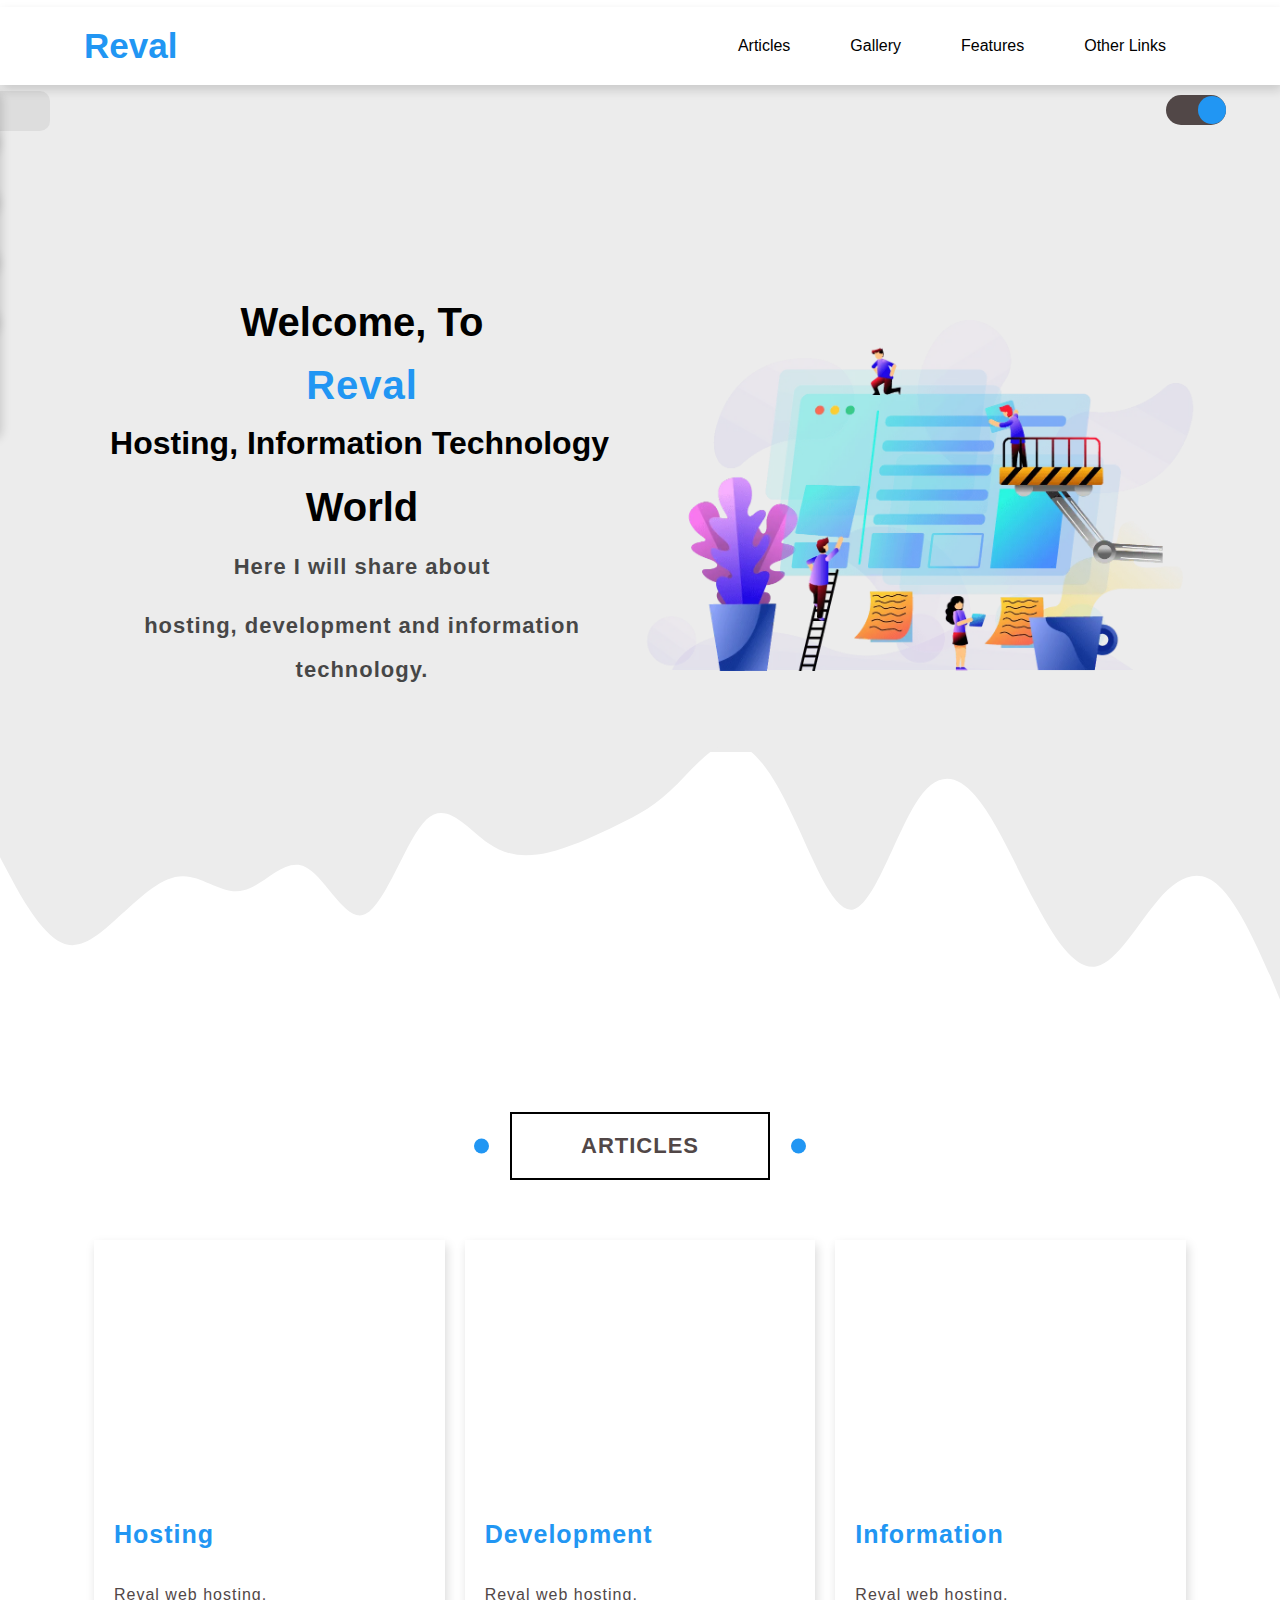
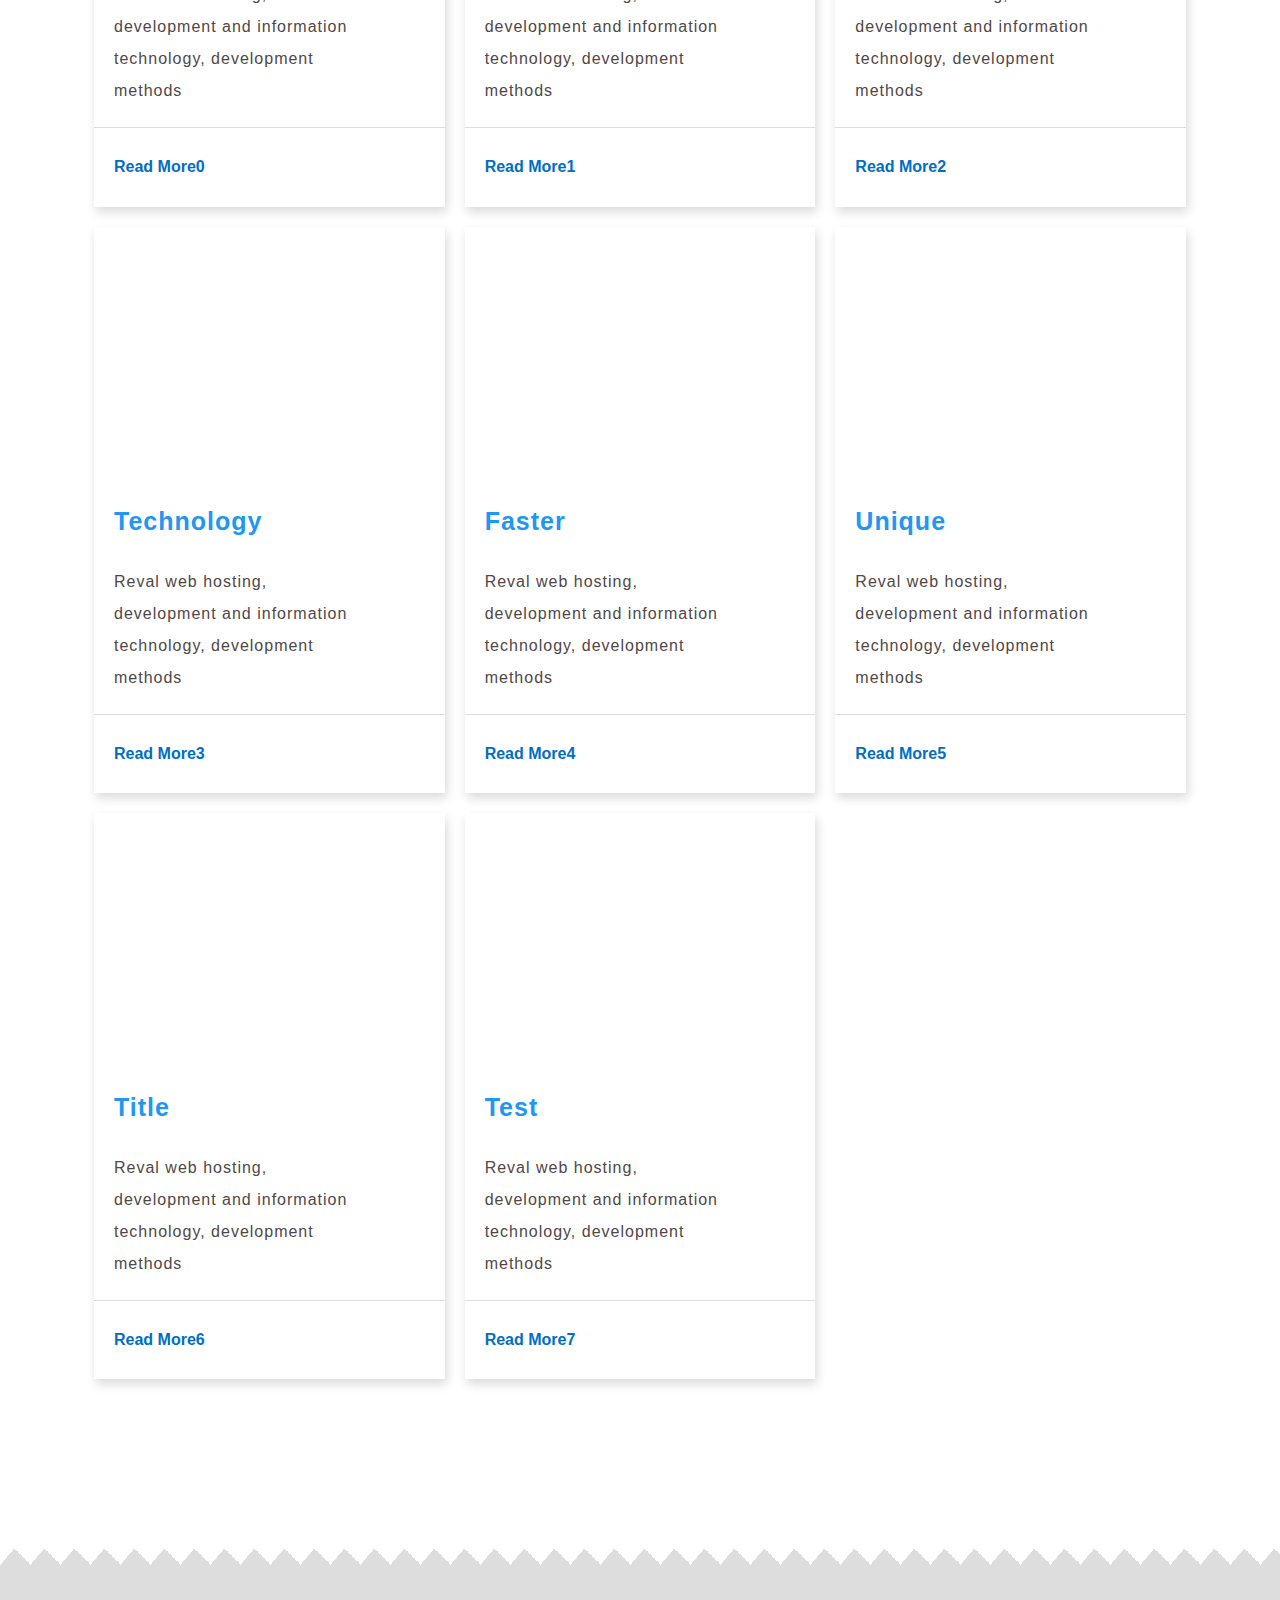
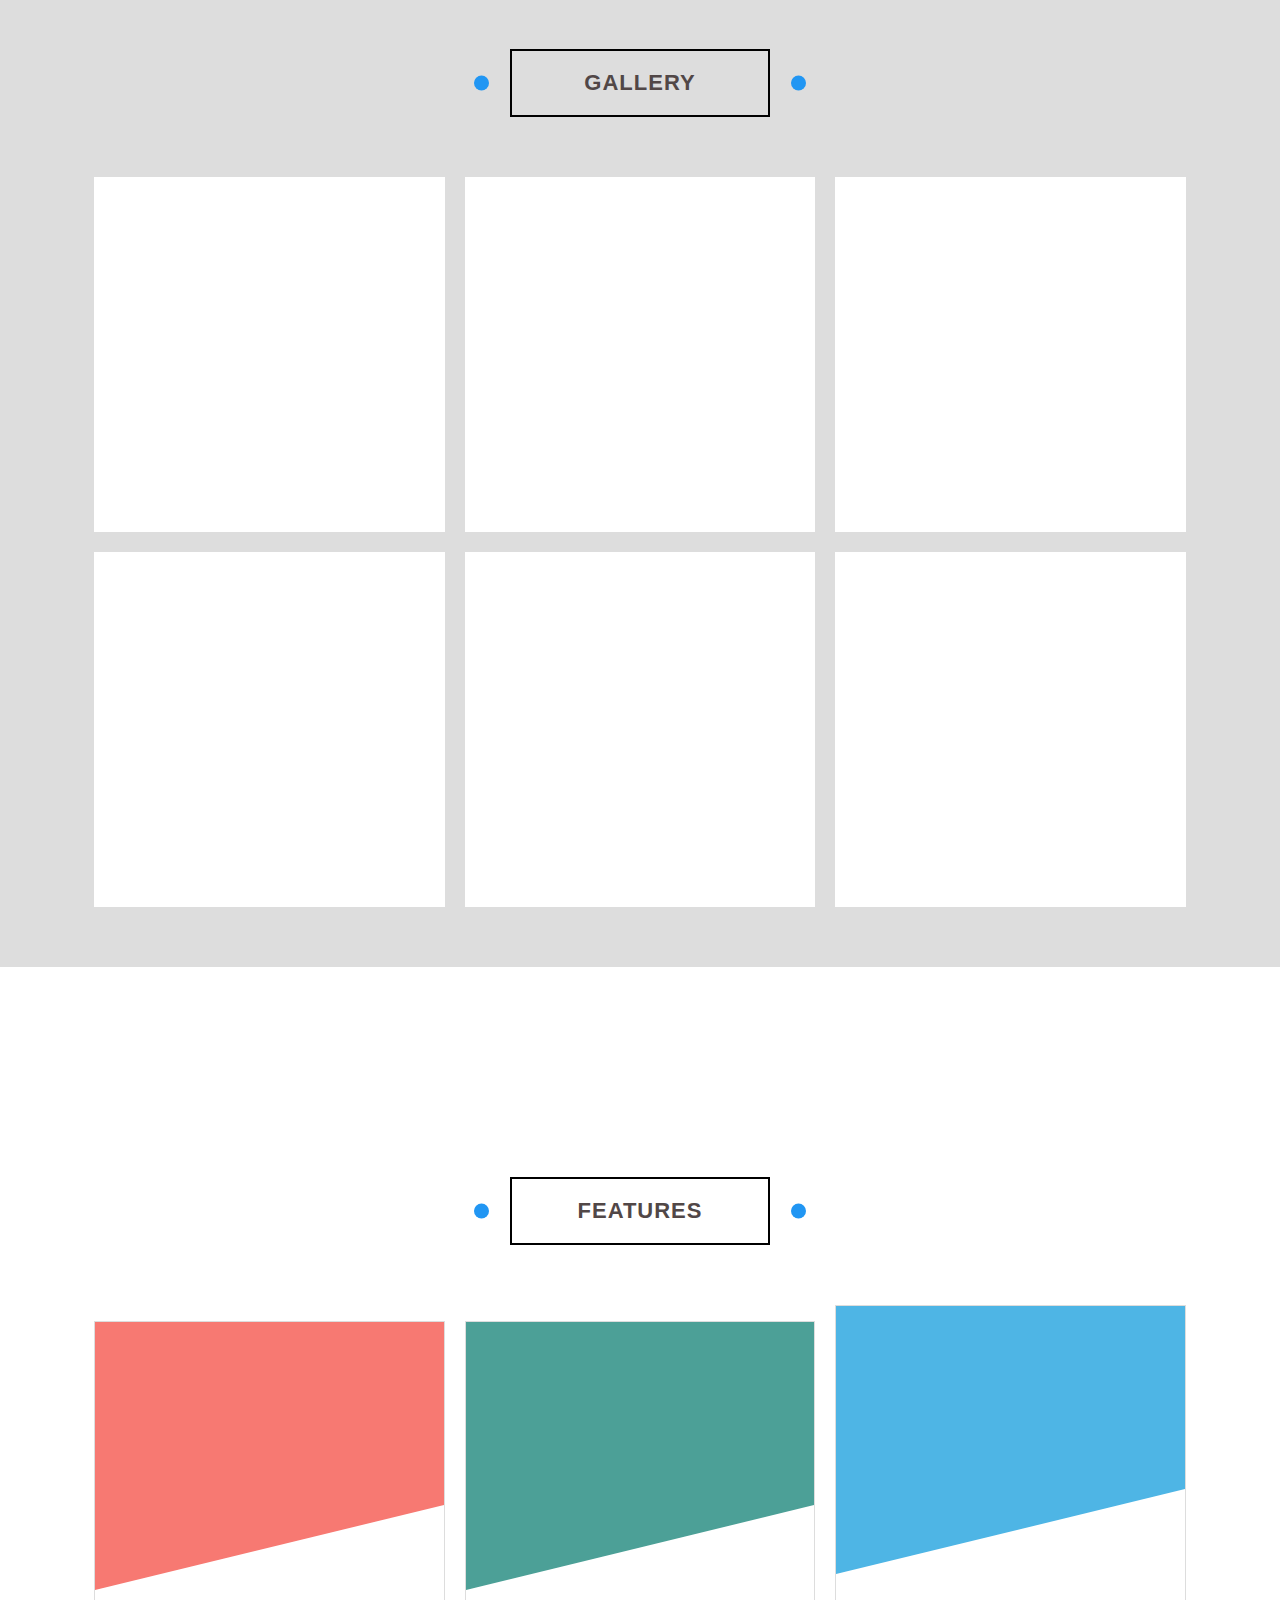
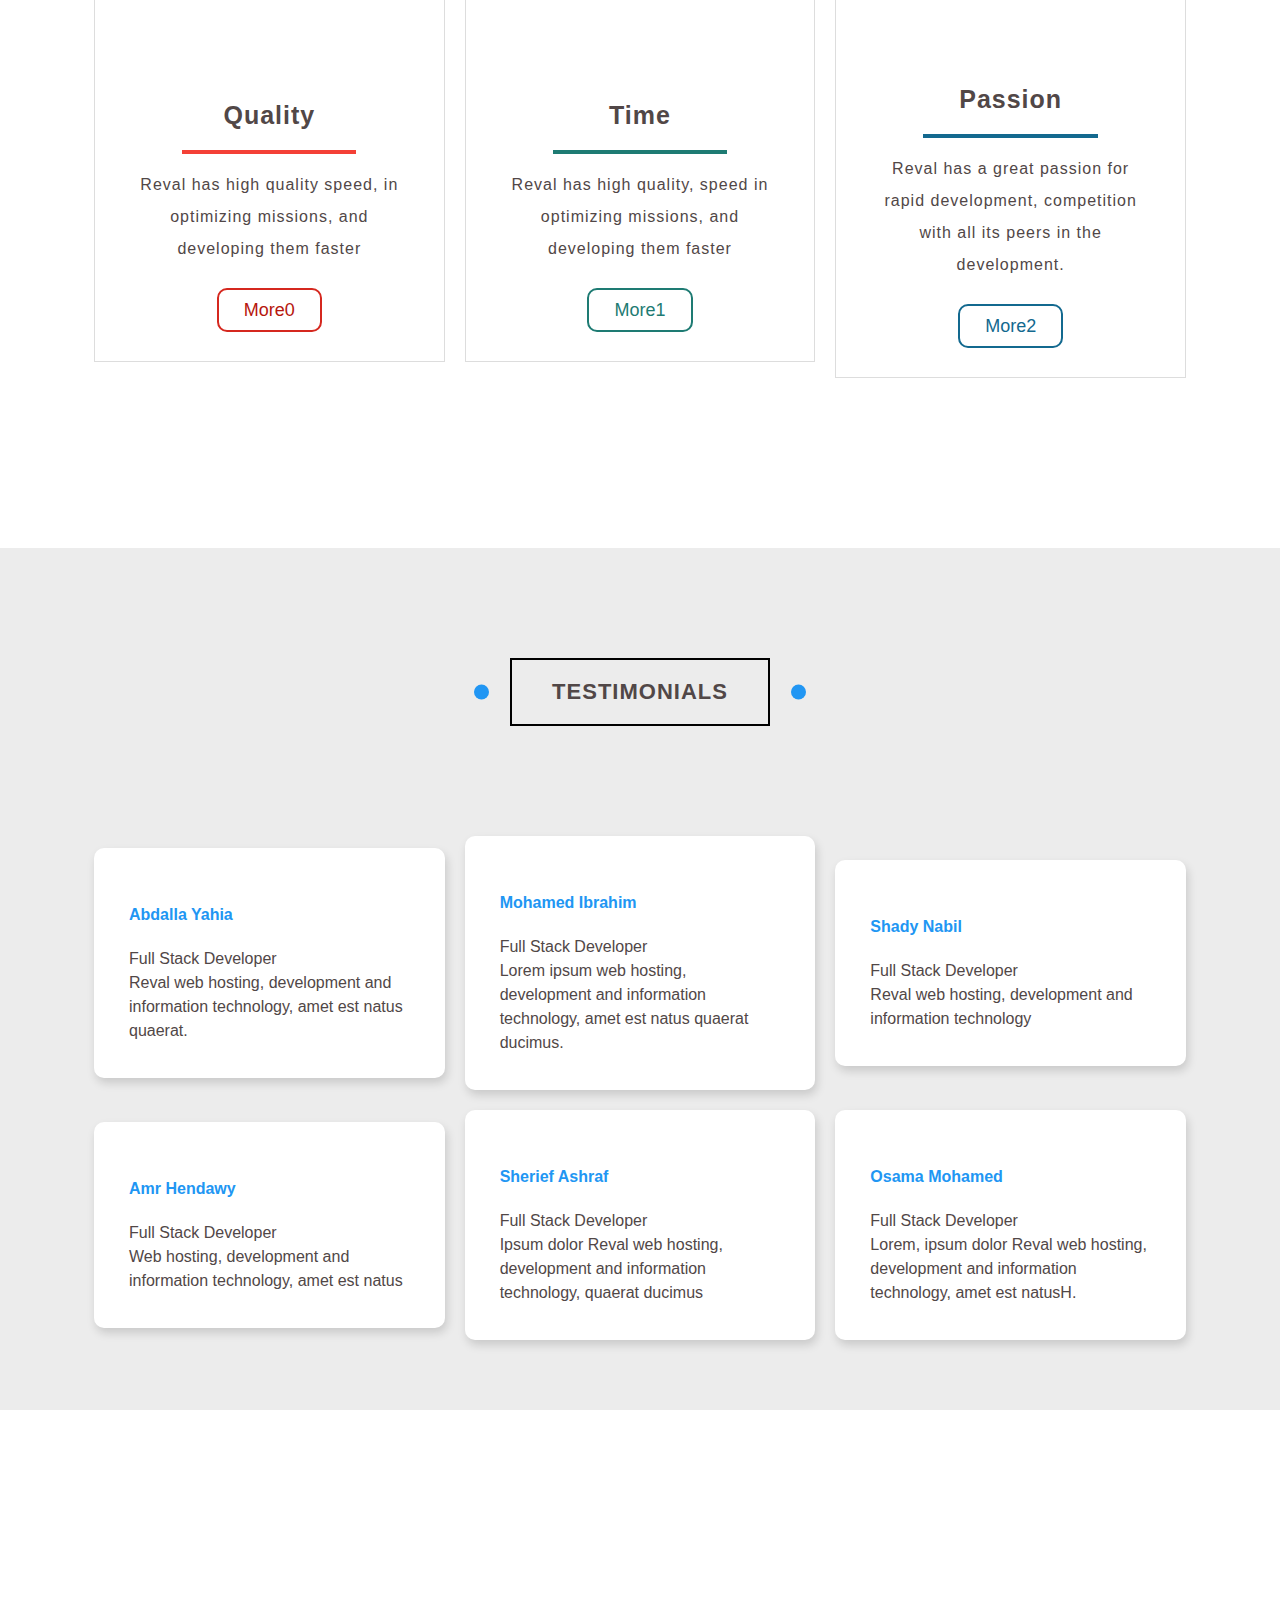
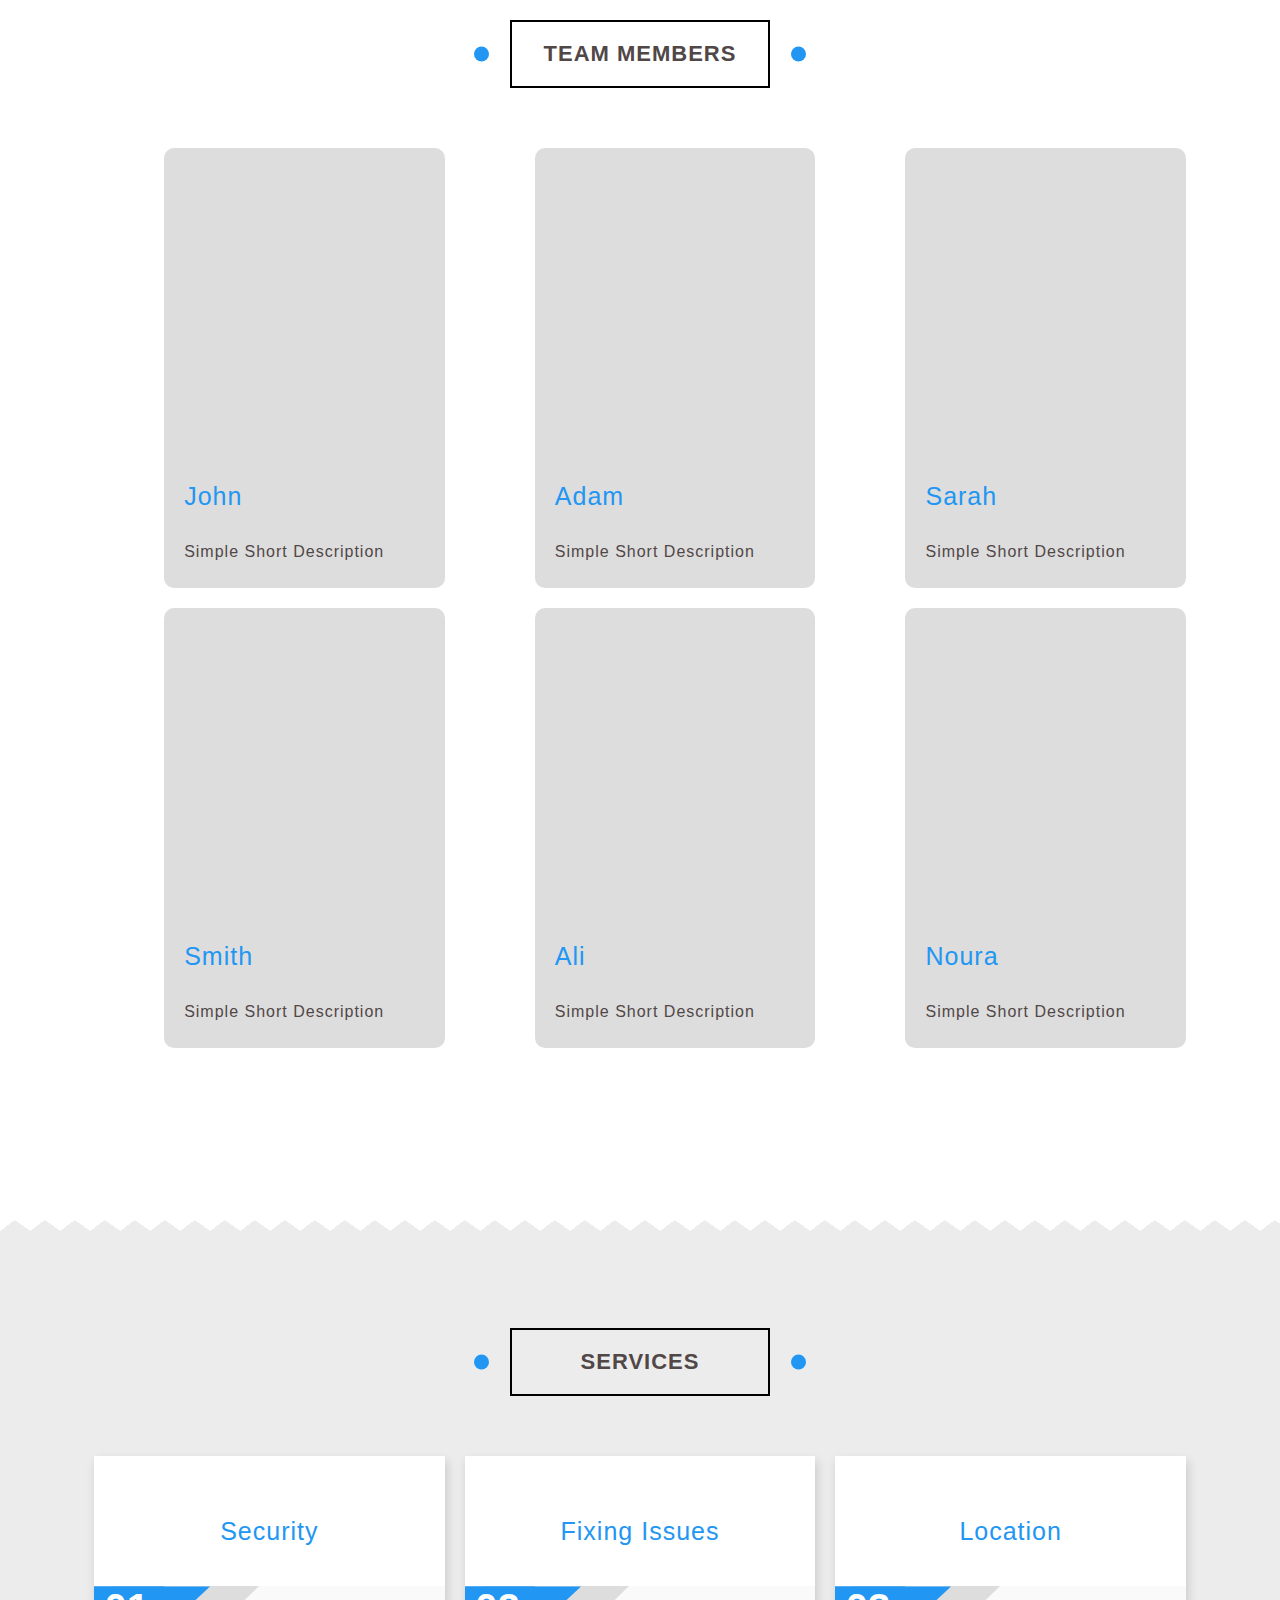
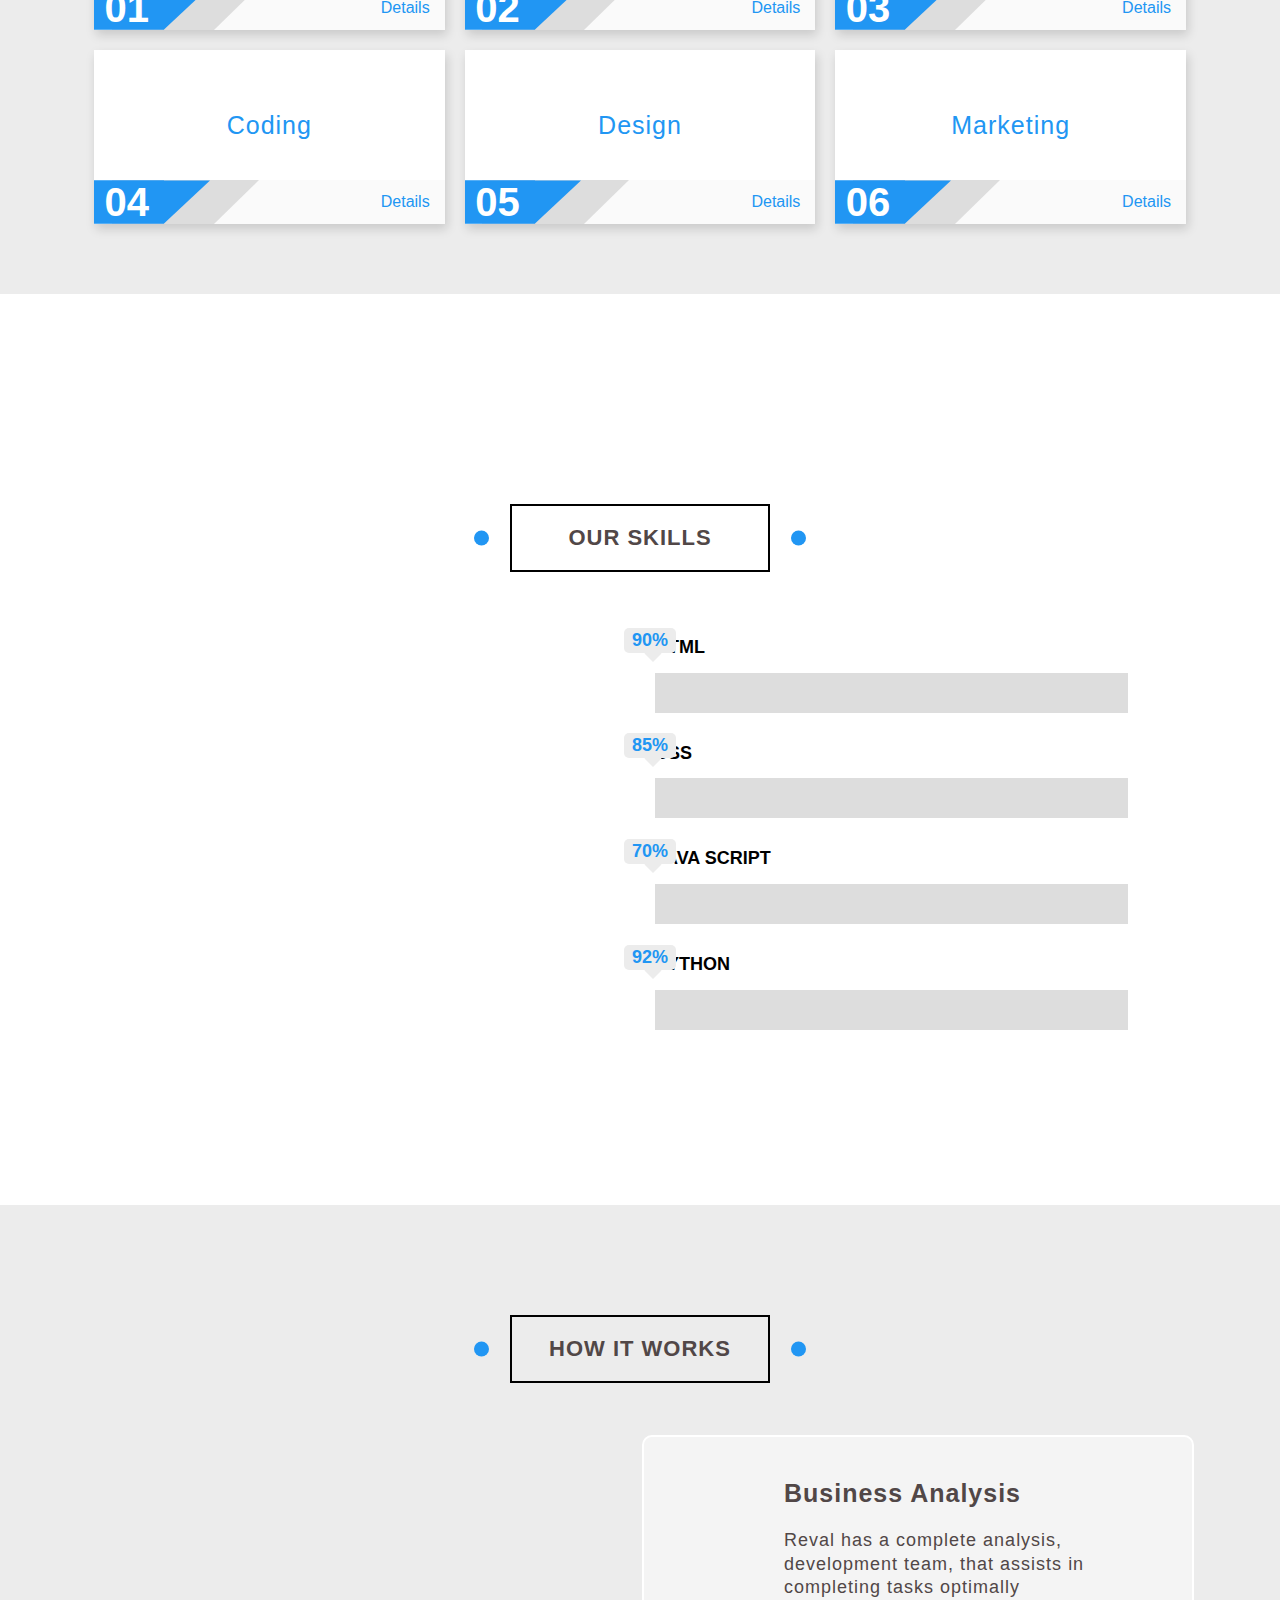
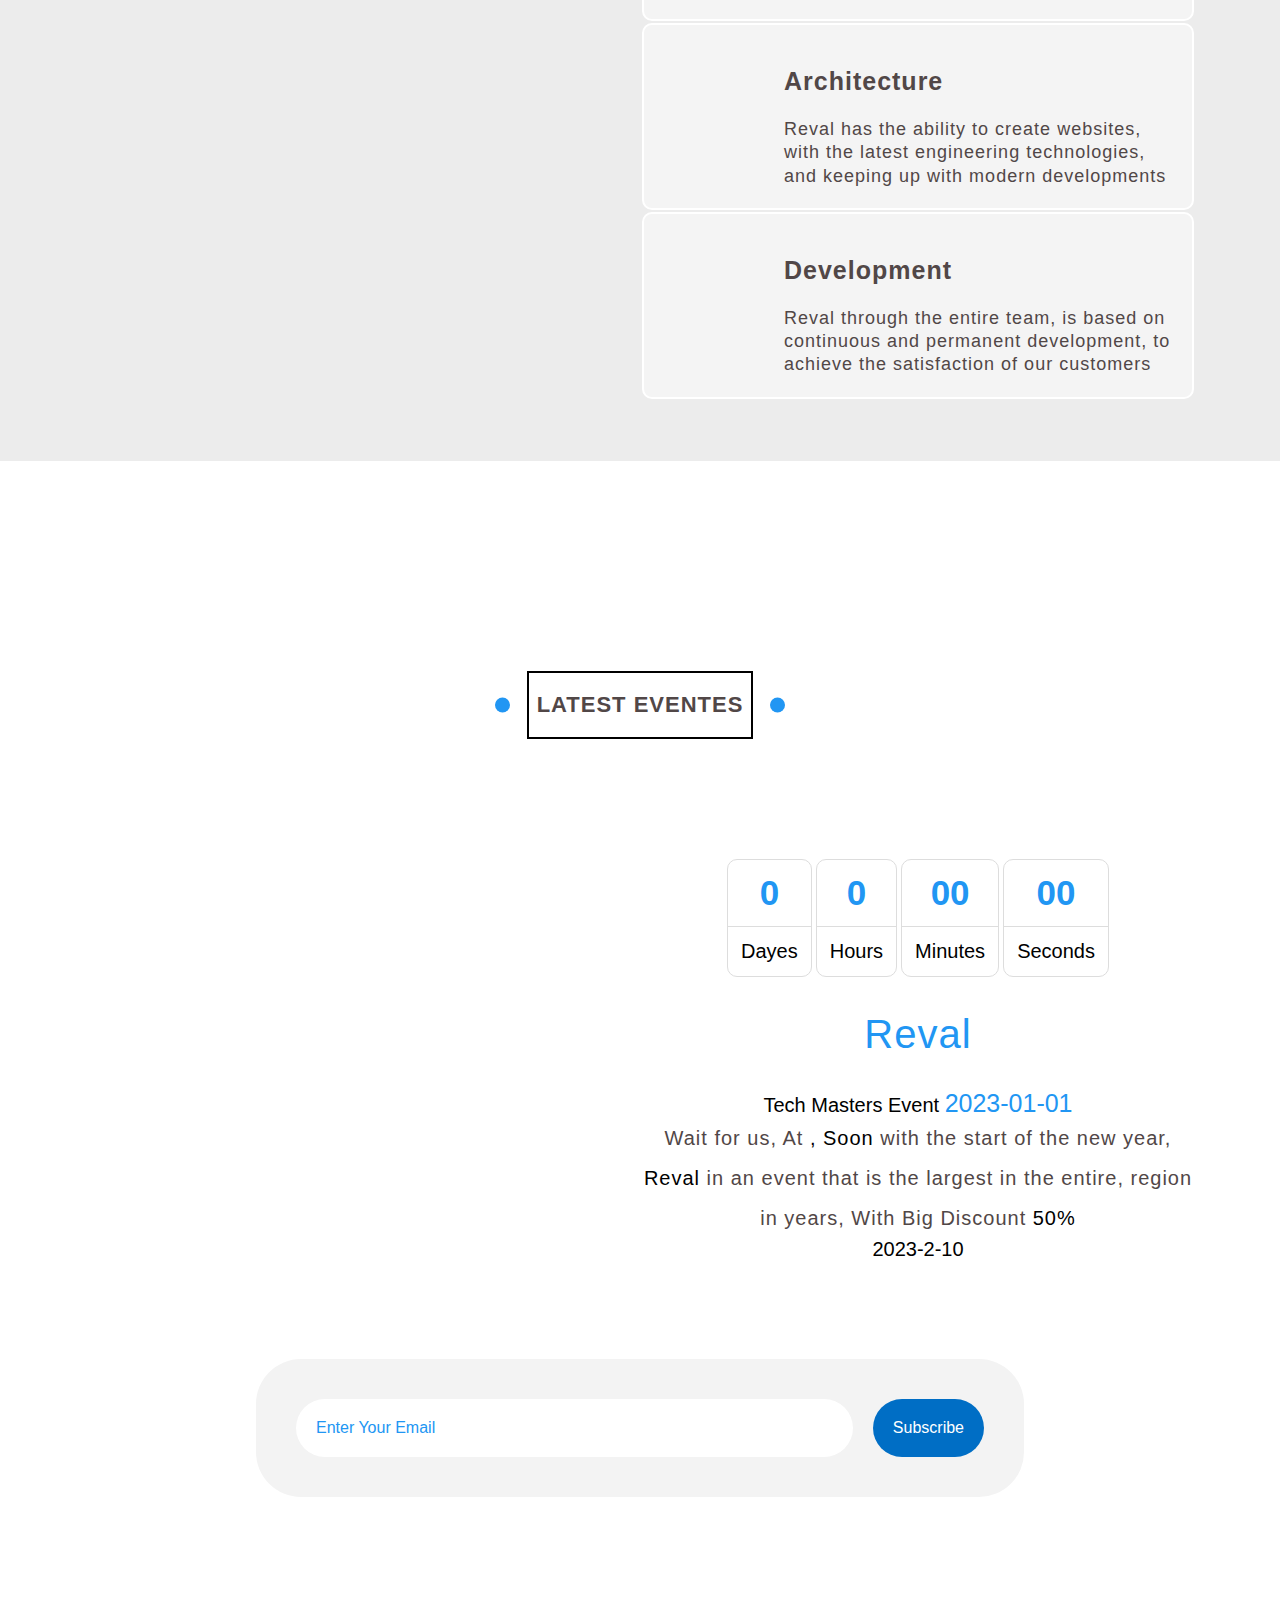
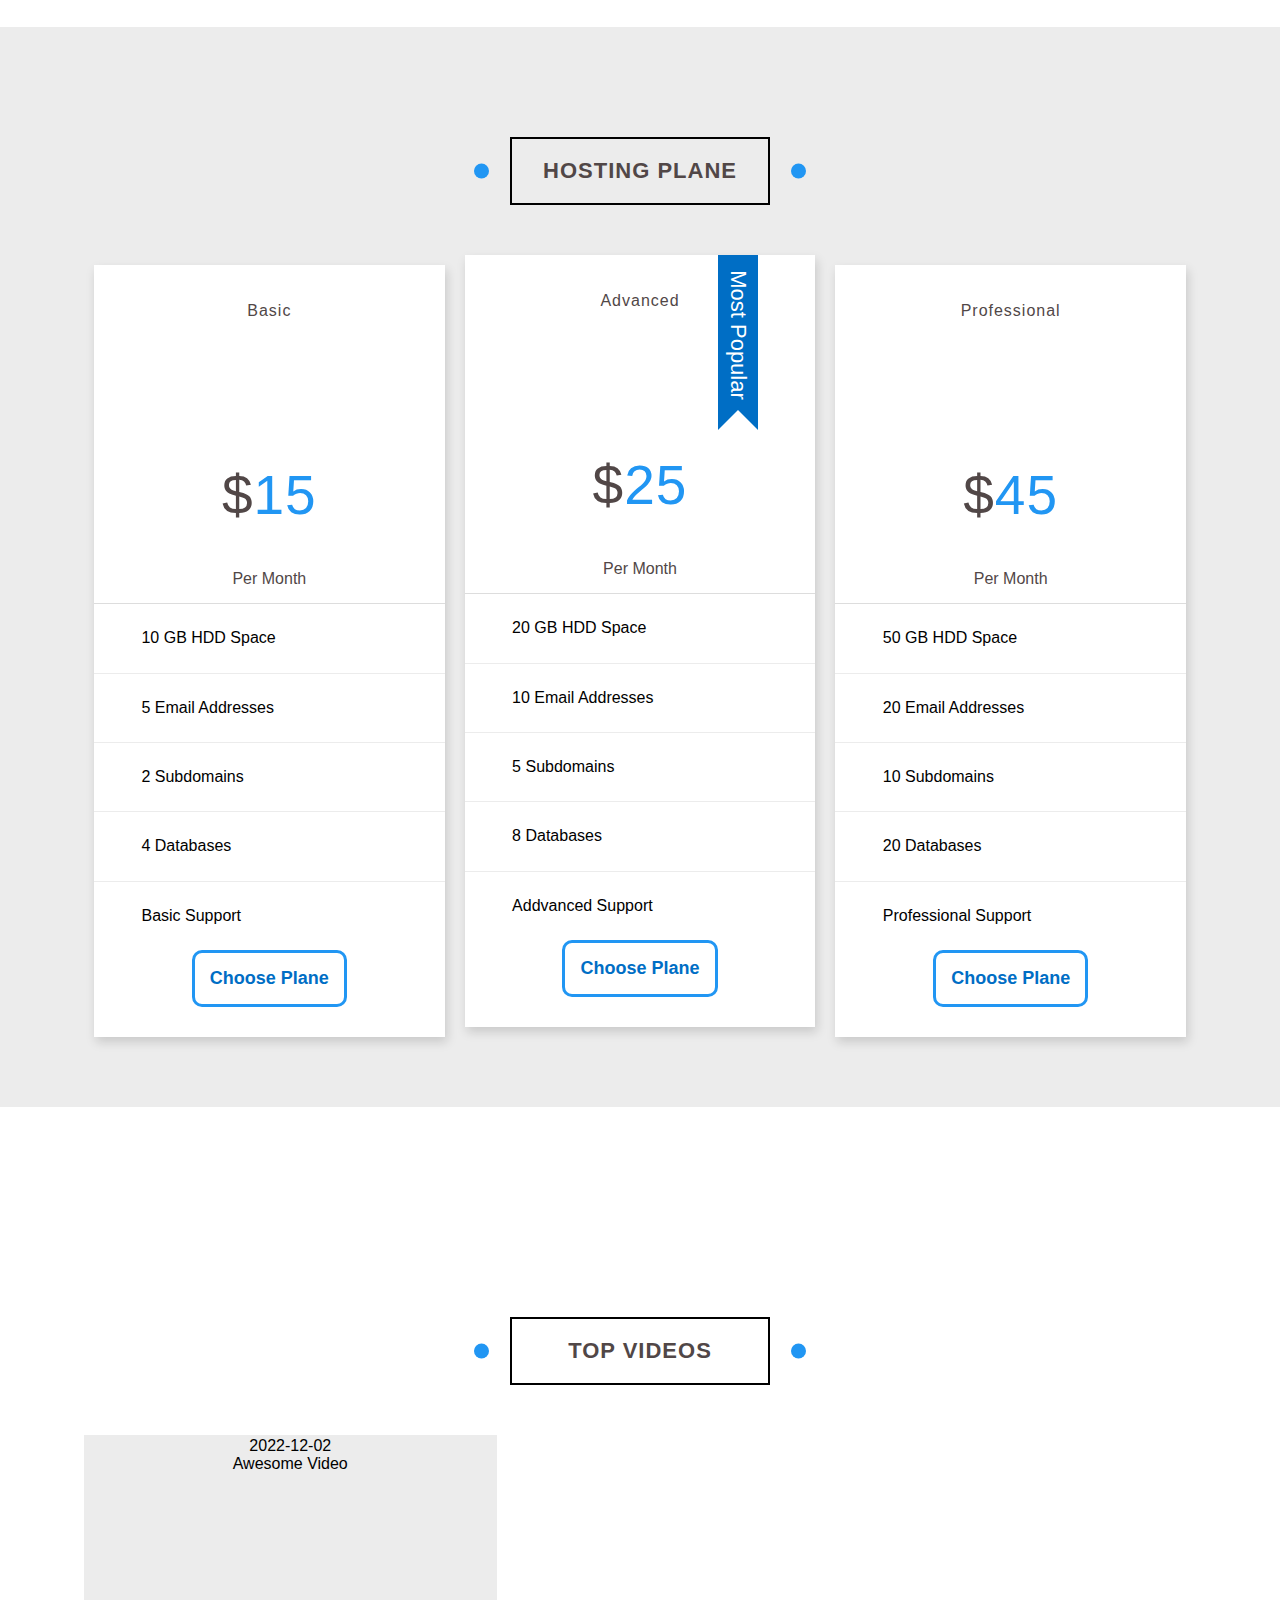
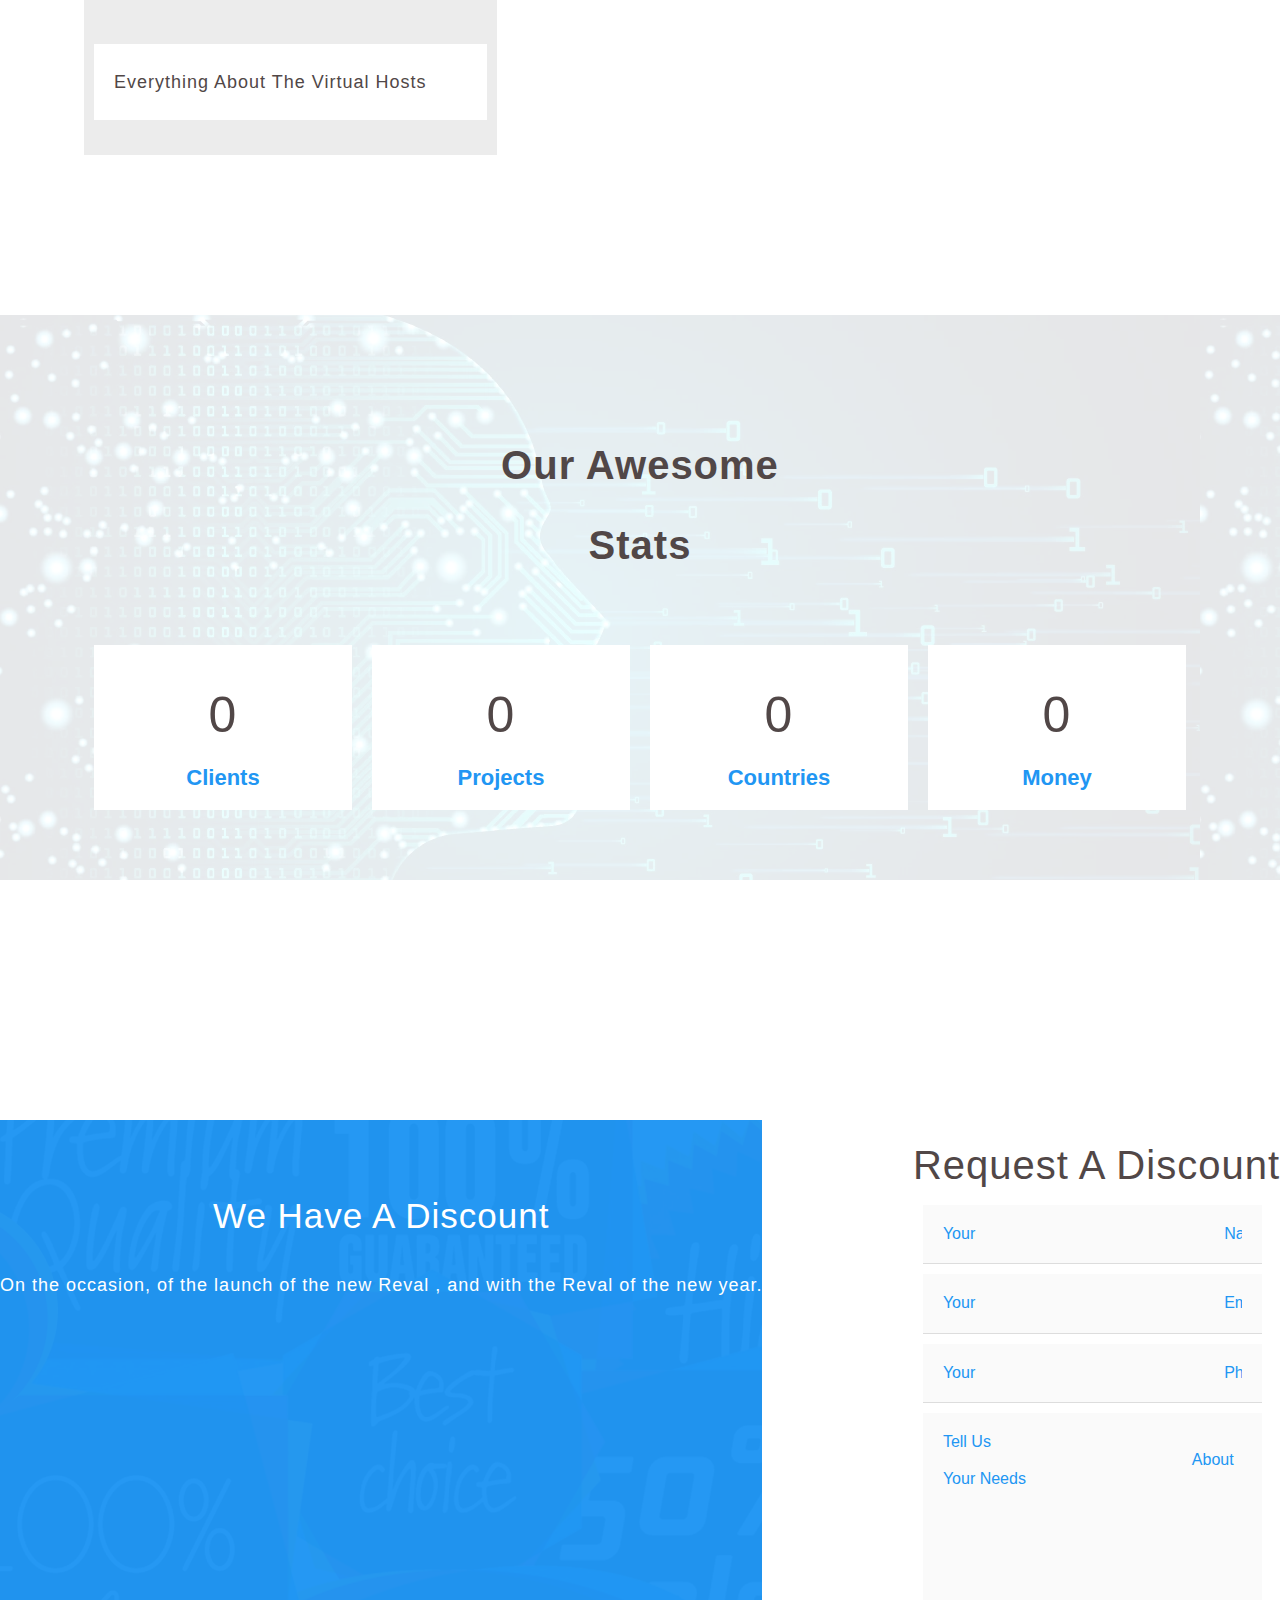
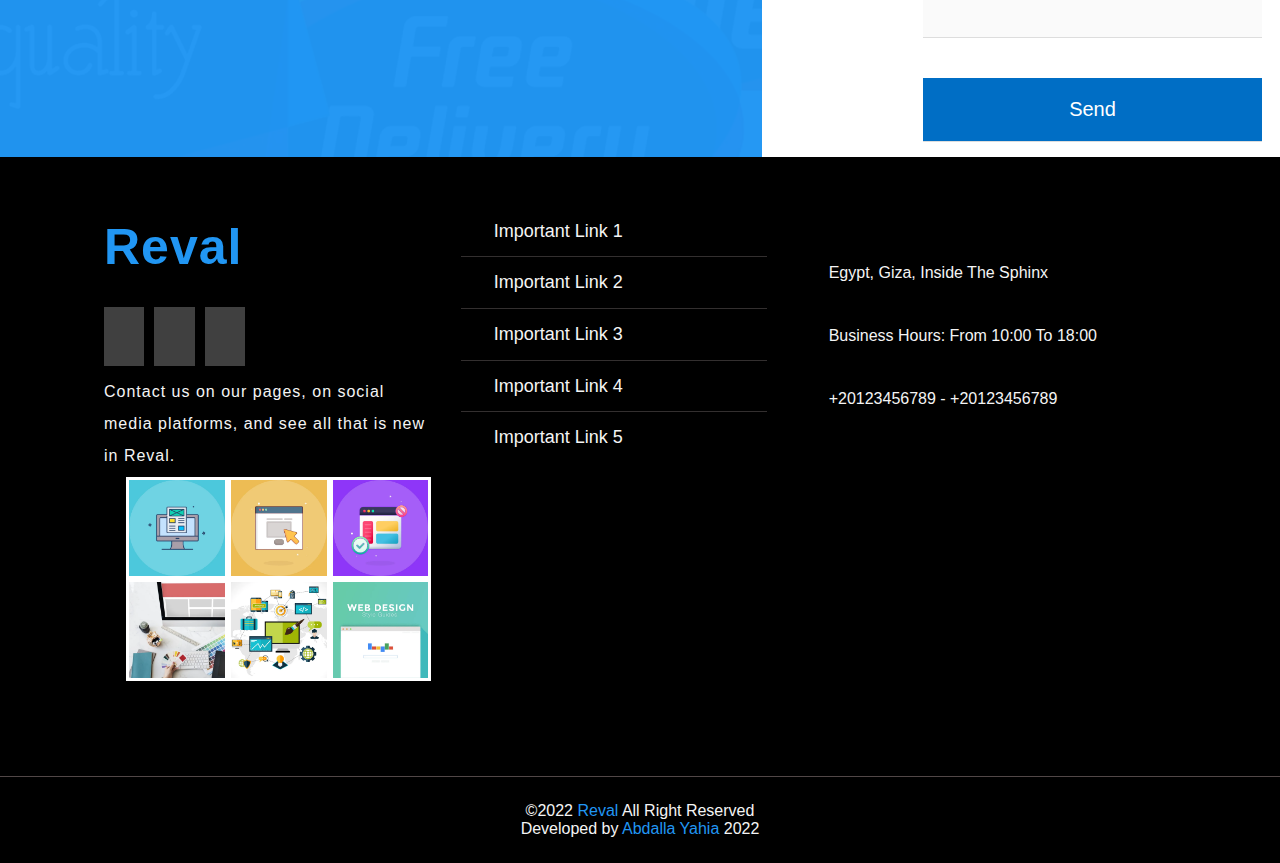
==== commit 571343f0: "svg" ====
--- a/index.html
+++ b/index.html
@@ -959,8 +959,8 @@
                 <div class="footer-picture">
                     <img title="Reval-img"    itemprop="image"  src="./imgs/gallery-01.png.webp" alt="footer" width="100%" height="100%" />
                     <img title="Reval-img"    itemprop="image"  src="./imgs/gallery-02.png.webp" alt="footer" width="100%" height="100%" />
-                    <img title="Reval-img"    itemprop="image"  src="./imgs/gallery-03.jpg.webp" alt="footer" width="100%" height="100%" />
-                    <img title="Reval-img"    itemprop="image"  src="./imgs/gallery-04.png.webp" alt="footer" width="100%" height="100%" />
+                    <img title="Reval-img"    itemprop="image"  src="./imgs/gallery-03.png.webp" alt="footer" width="100%" height="100%" />
+                    <img title="Reval-img"    itemprop="image"  src="./imgs/gallery-04.jpg.webp" alt="footer" width="100%" height="100%" />
                     <img title="Reval-img"    itemprop="image"  src="./imgs/gallery-05.jpg.webp" alt="footer" width="100%" height="100%" />
                     <img title="Reval-img"    itemprop="image"  src="./imgs/gallery-06.png.webp" alt="footer" width="100%" height="100%" />
                 </div>
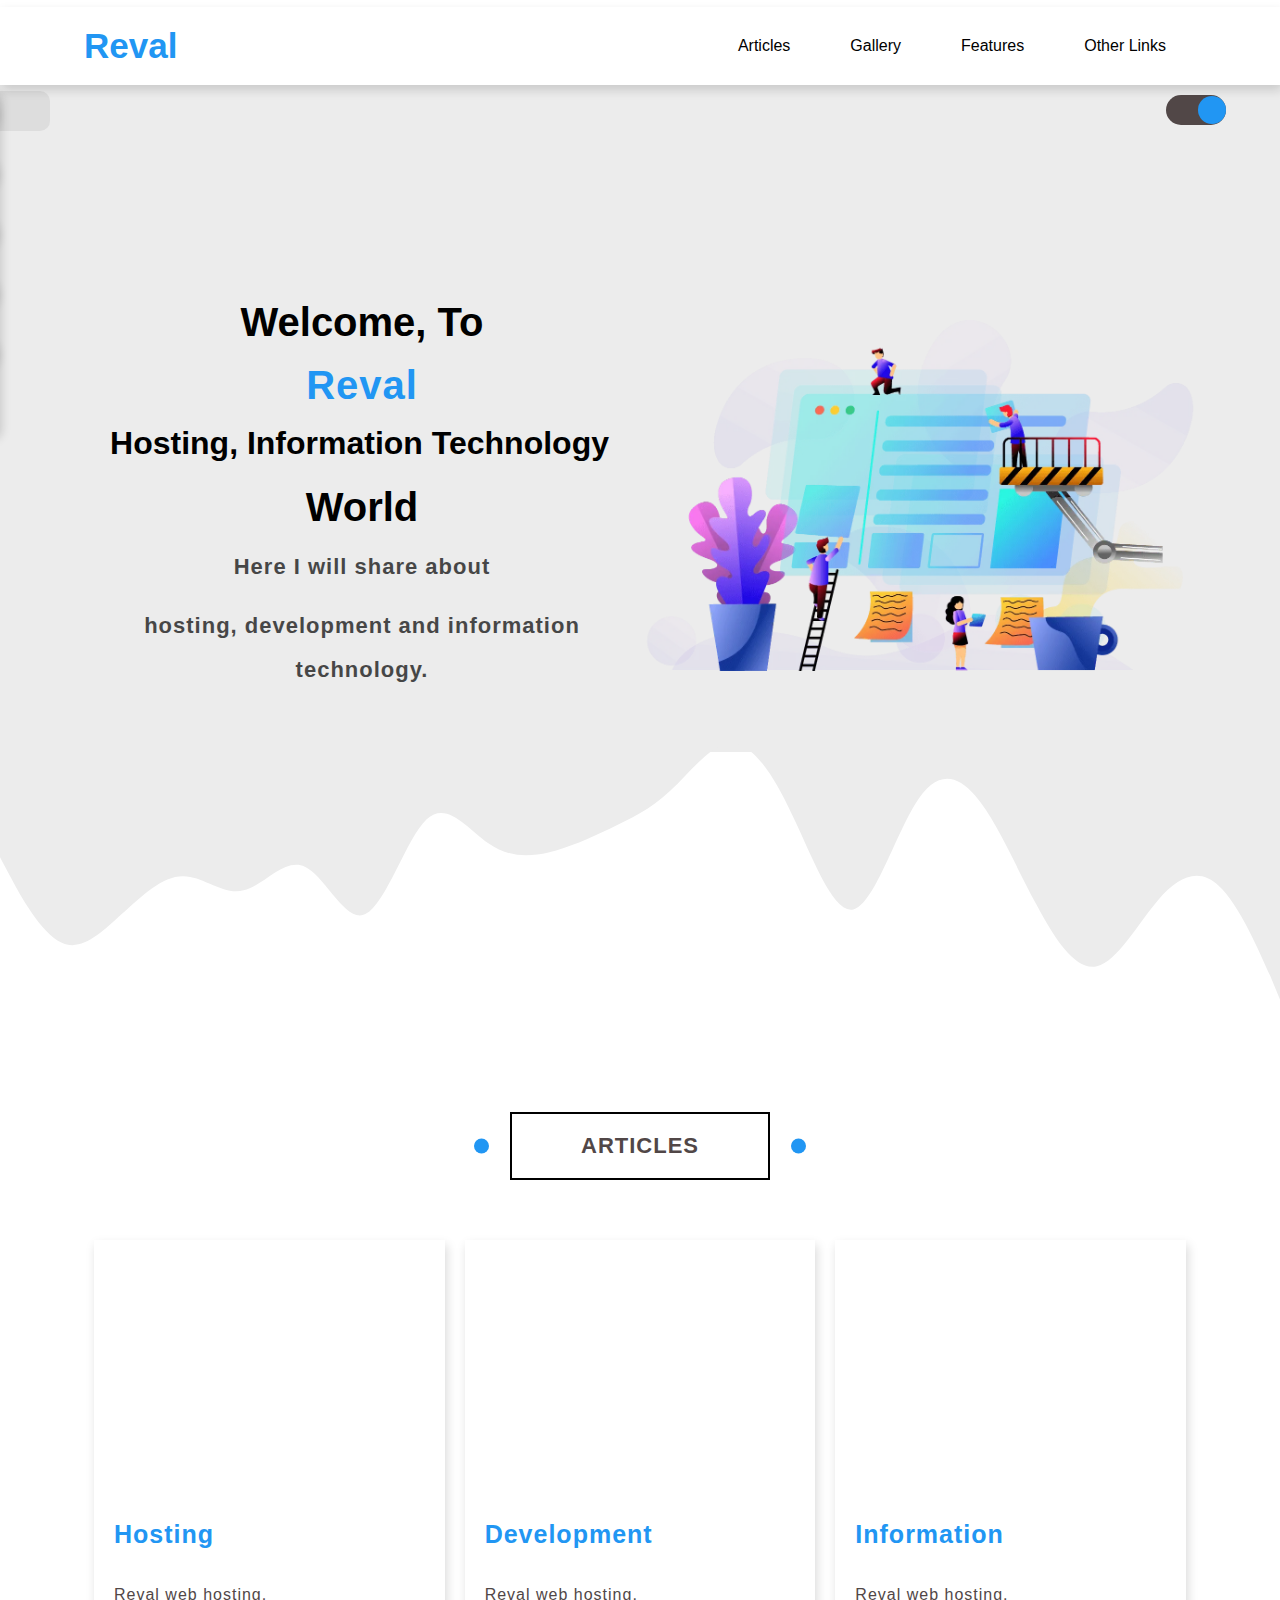
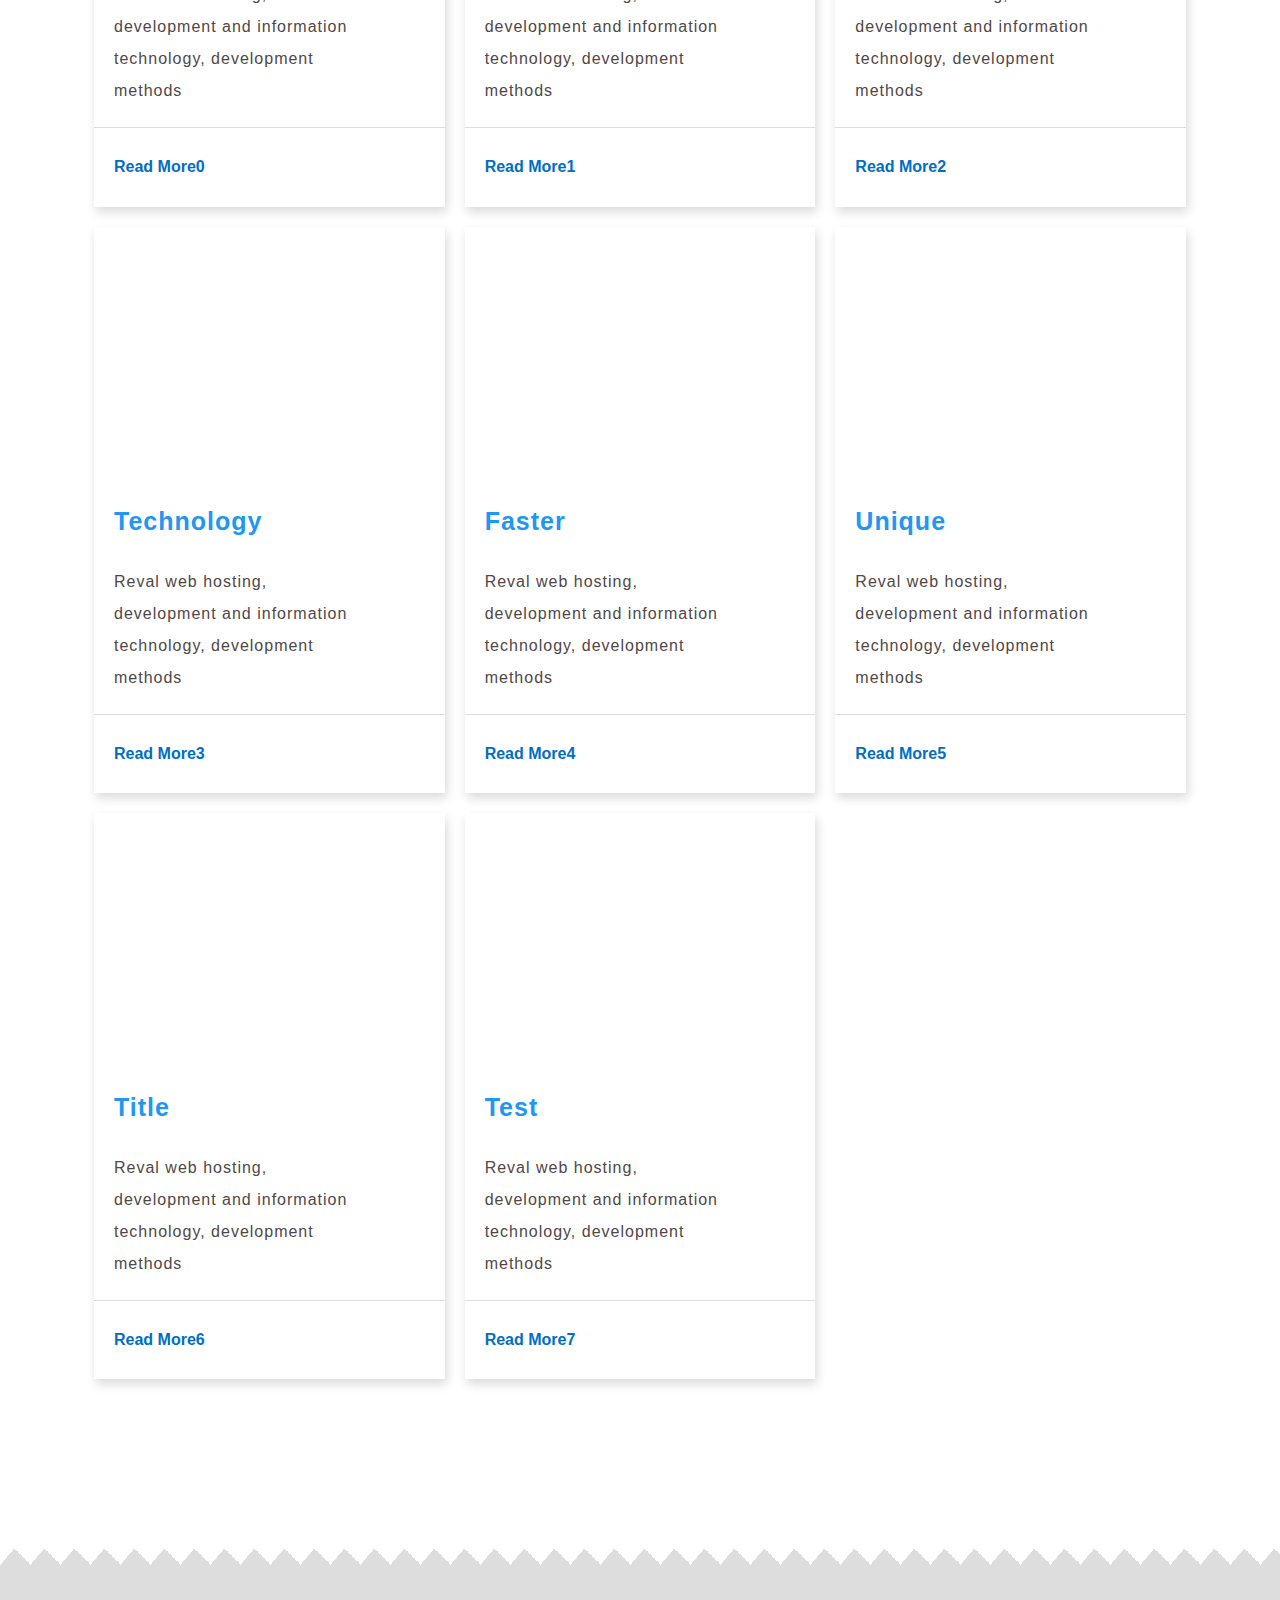
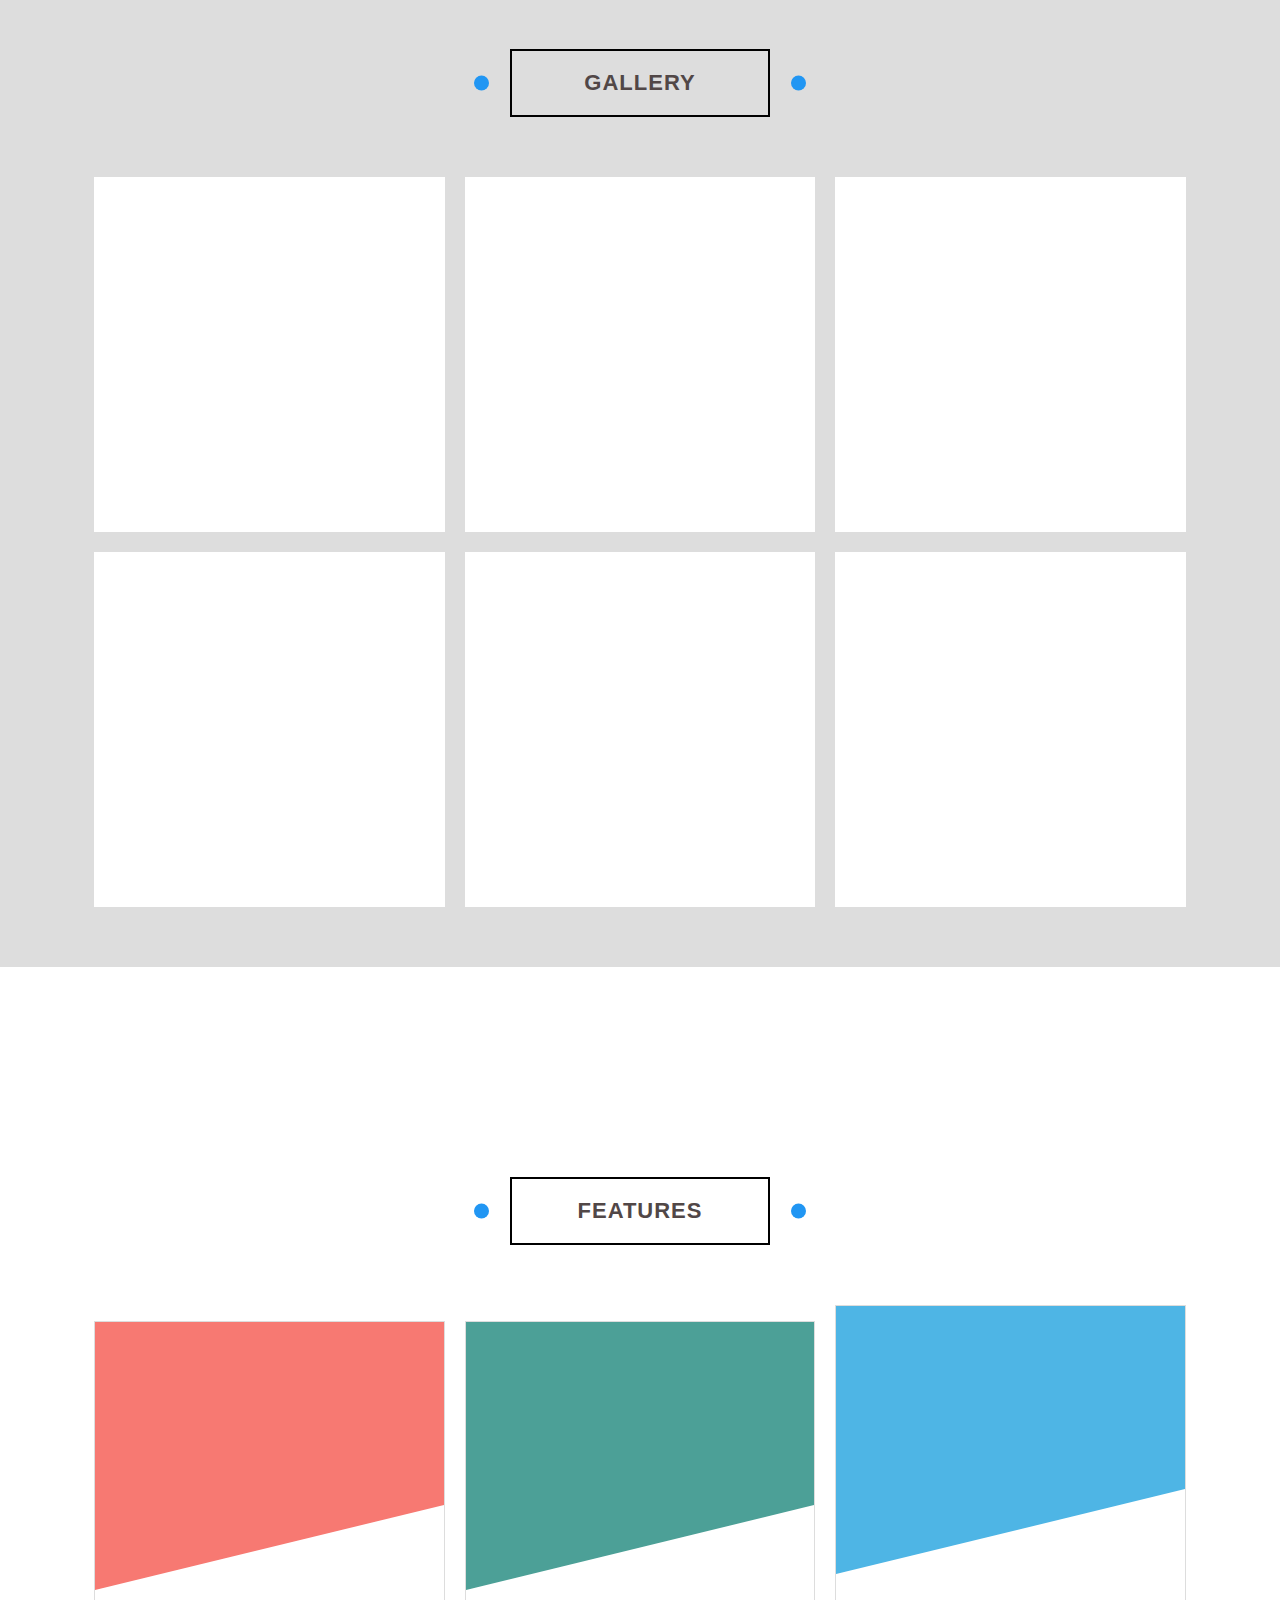
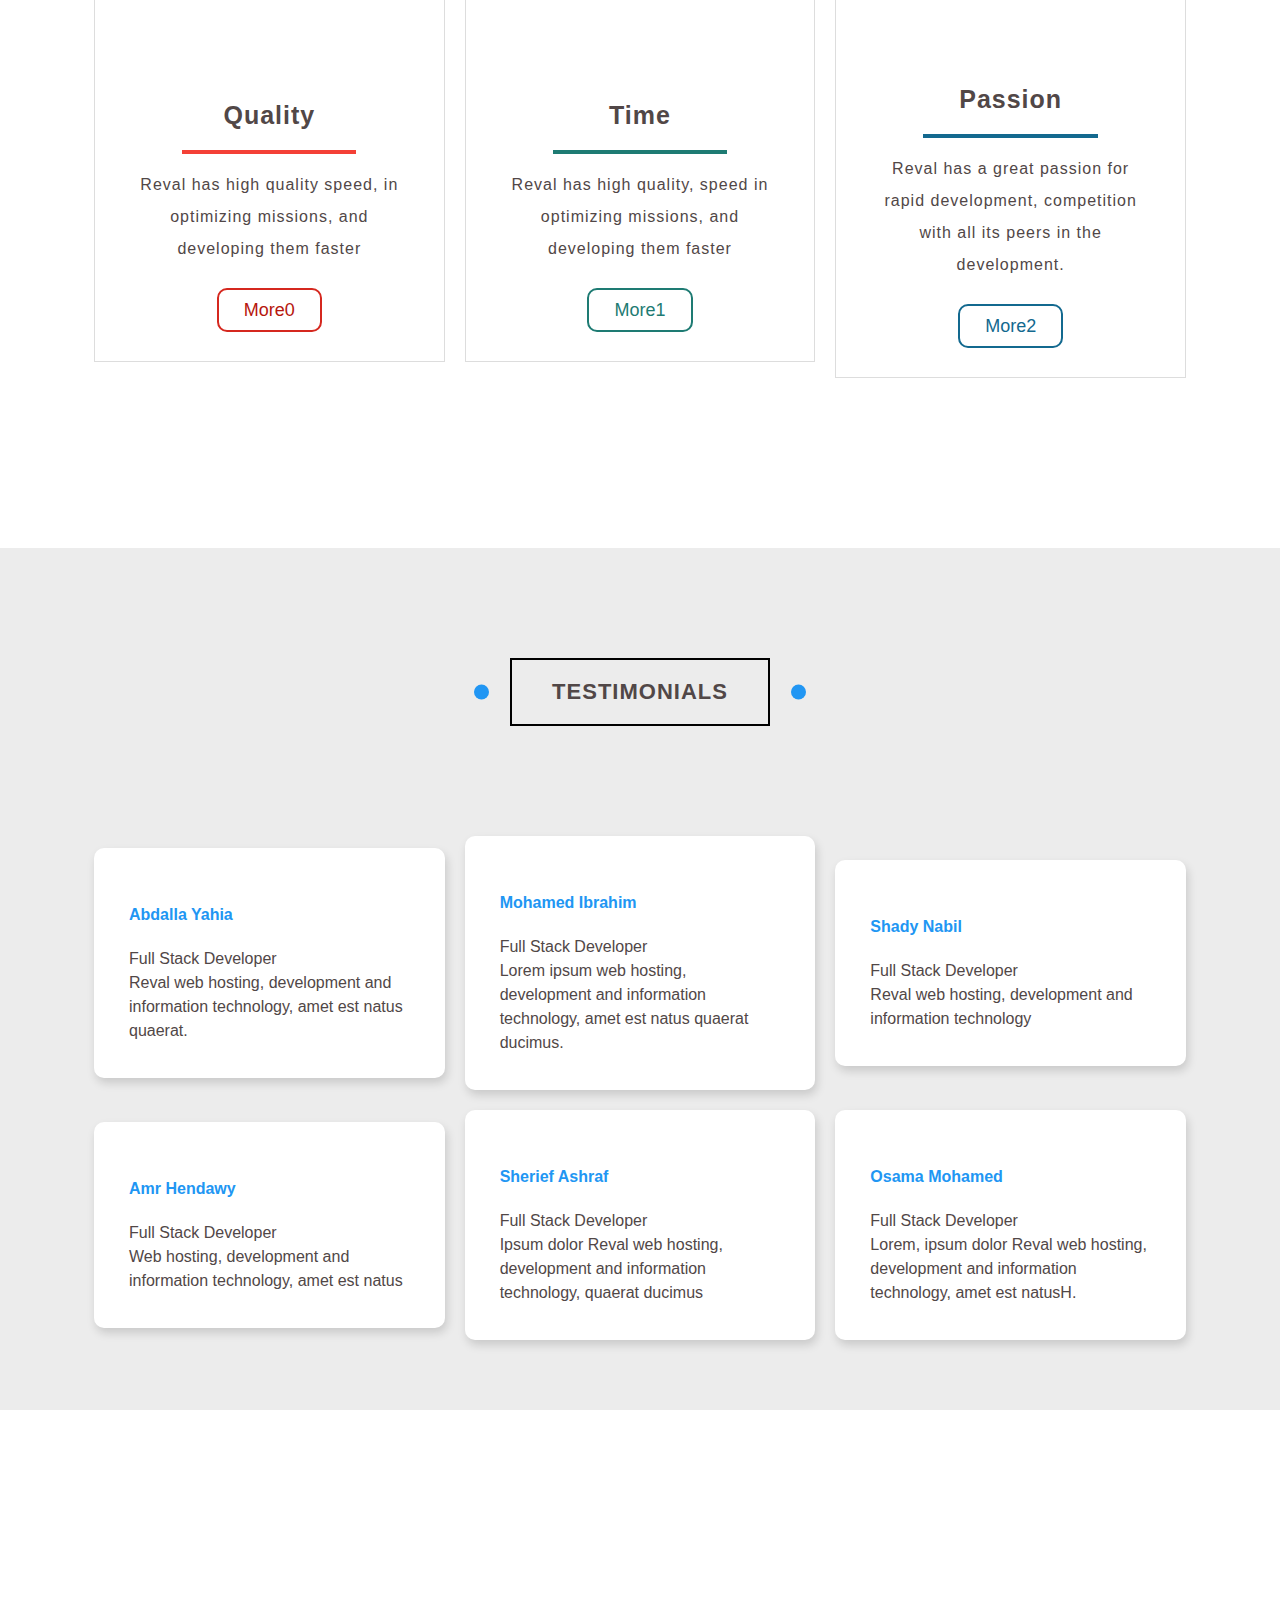
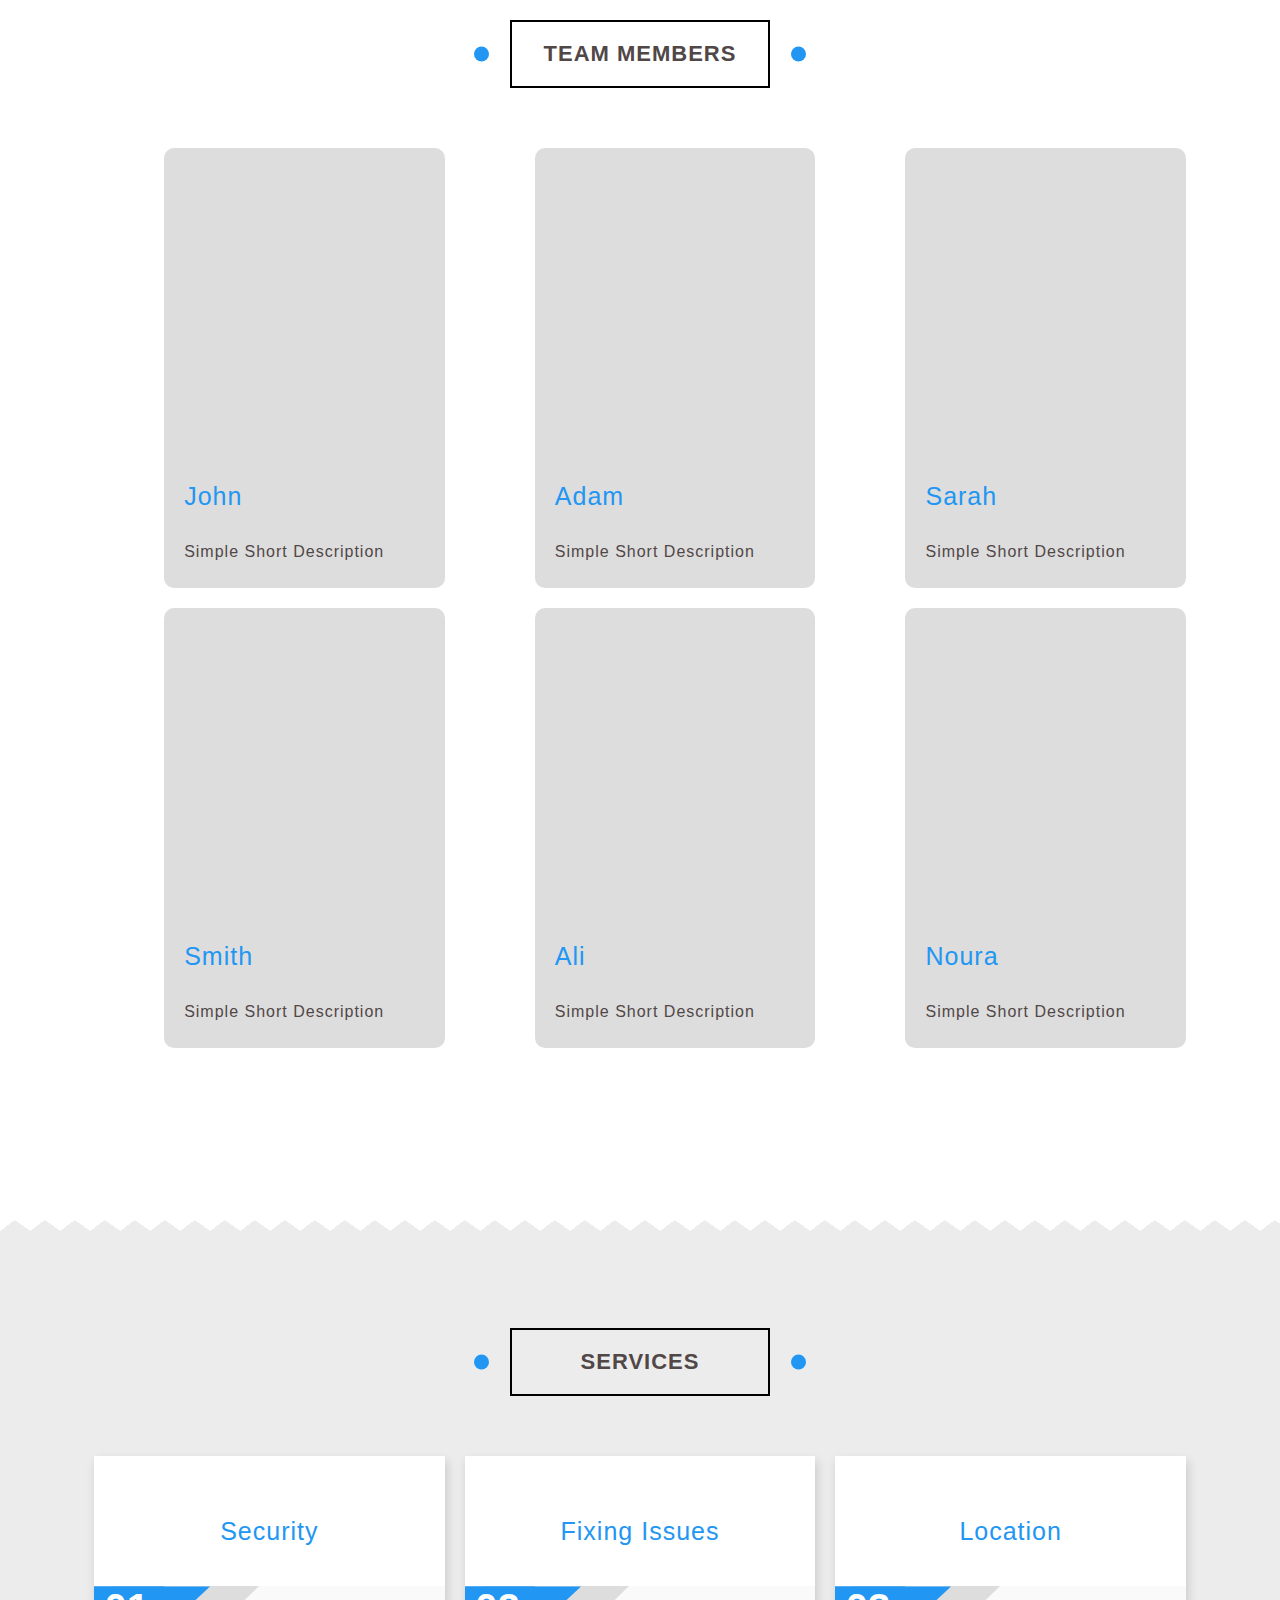
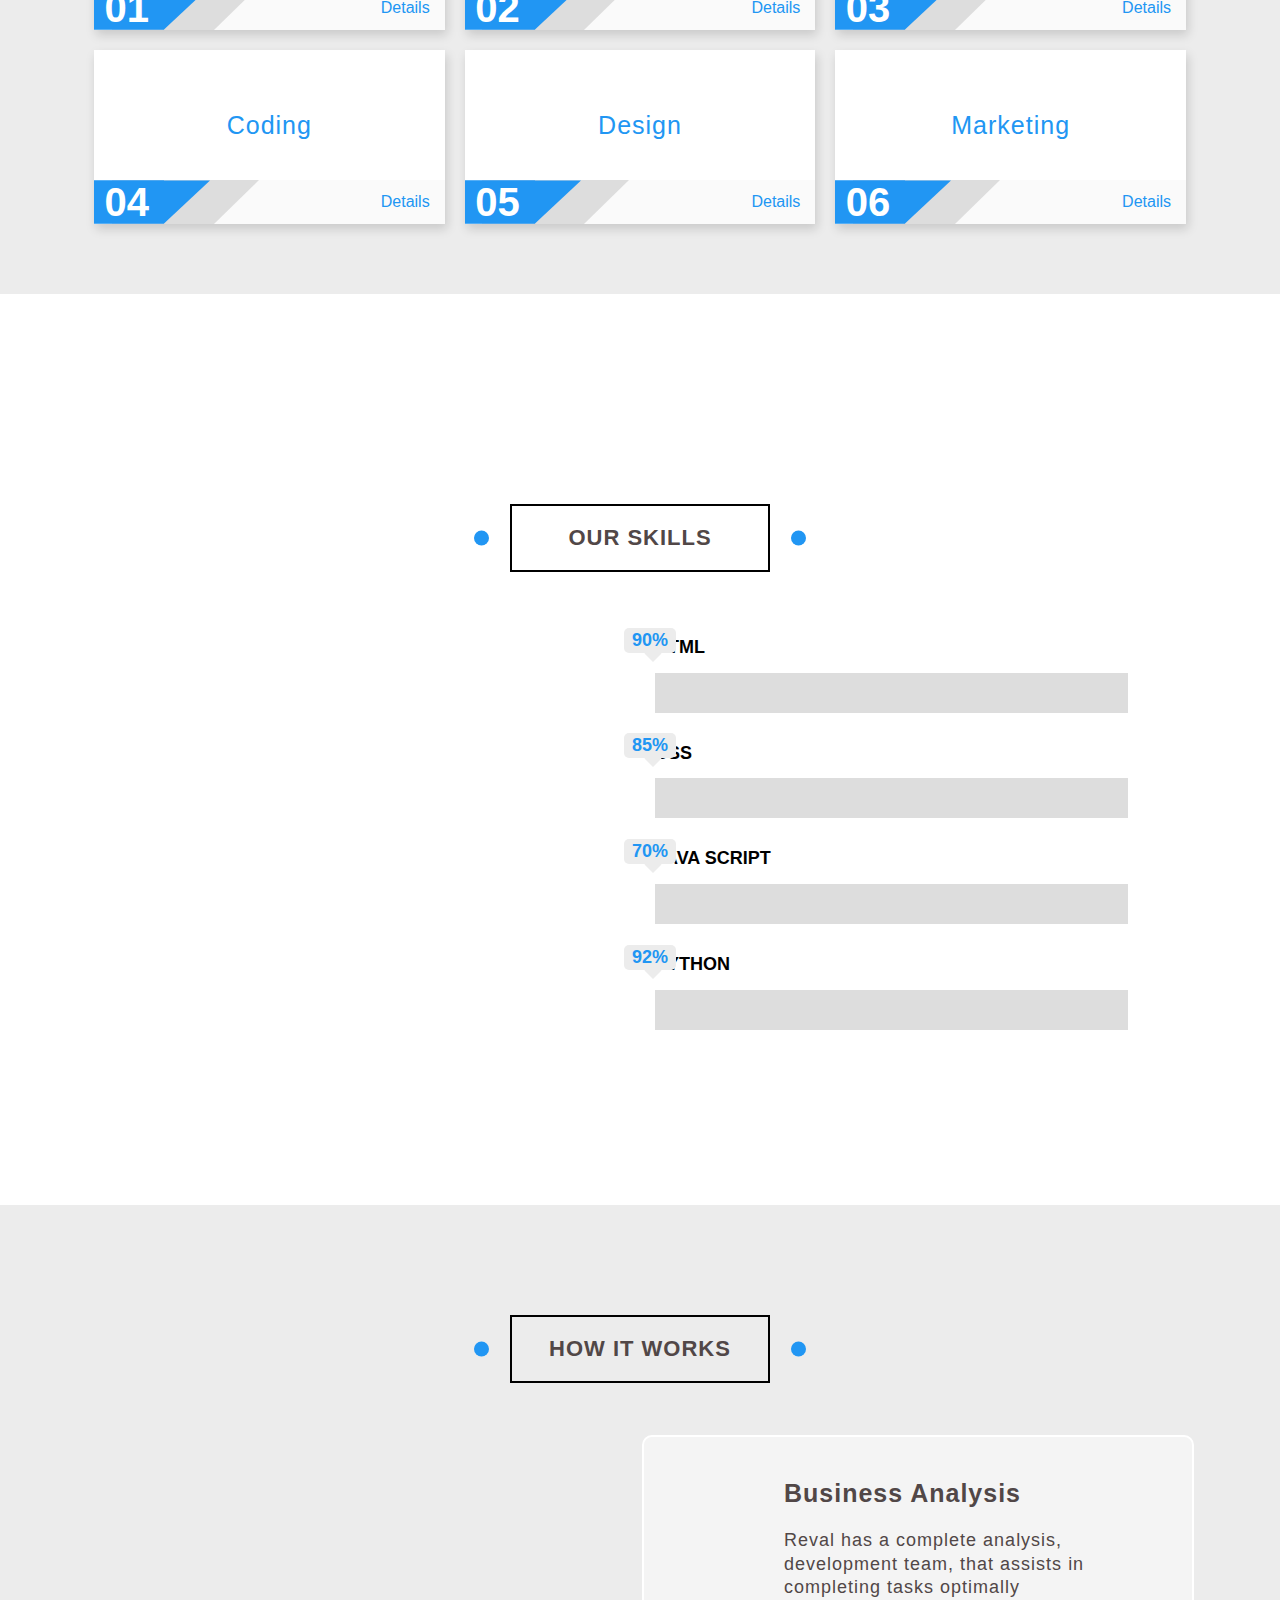
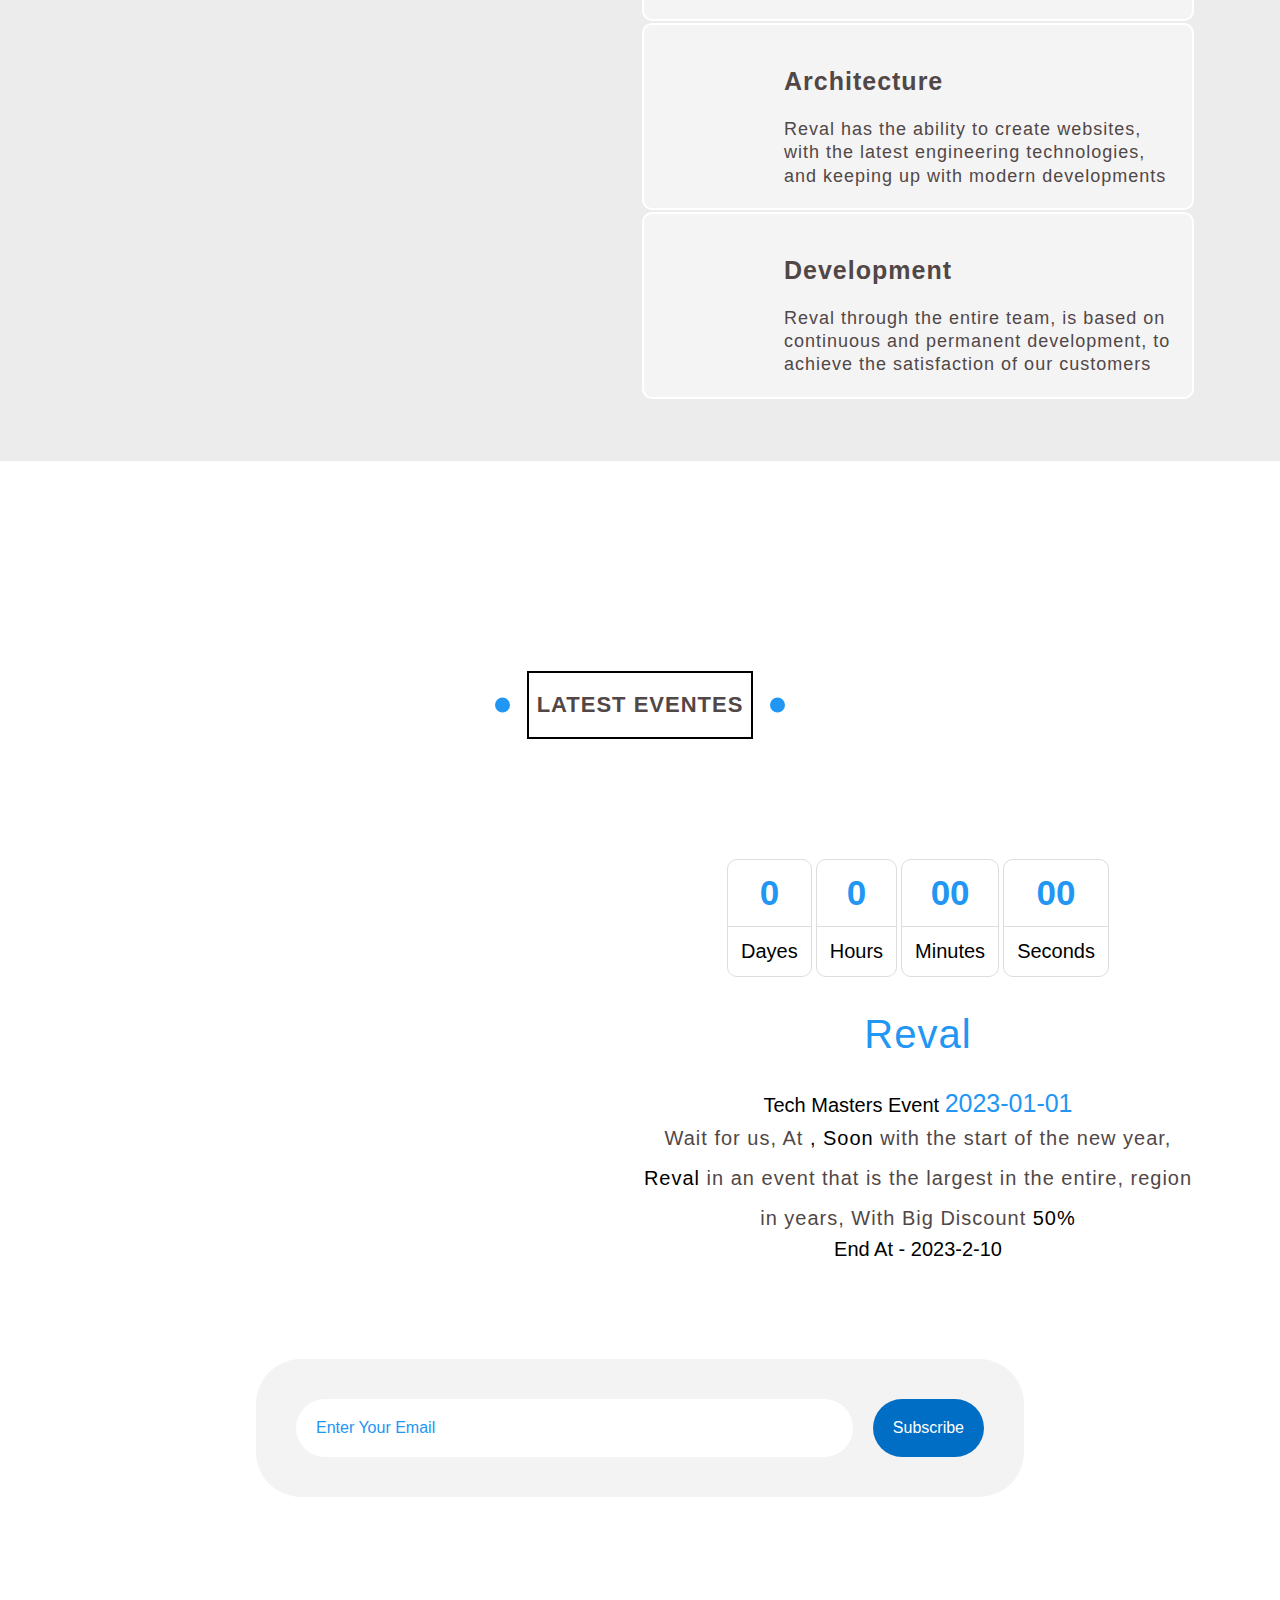
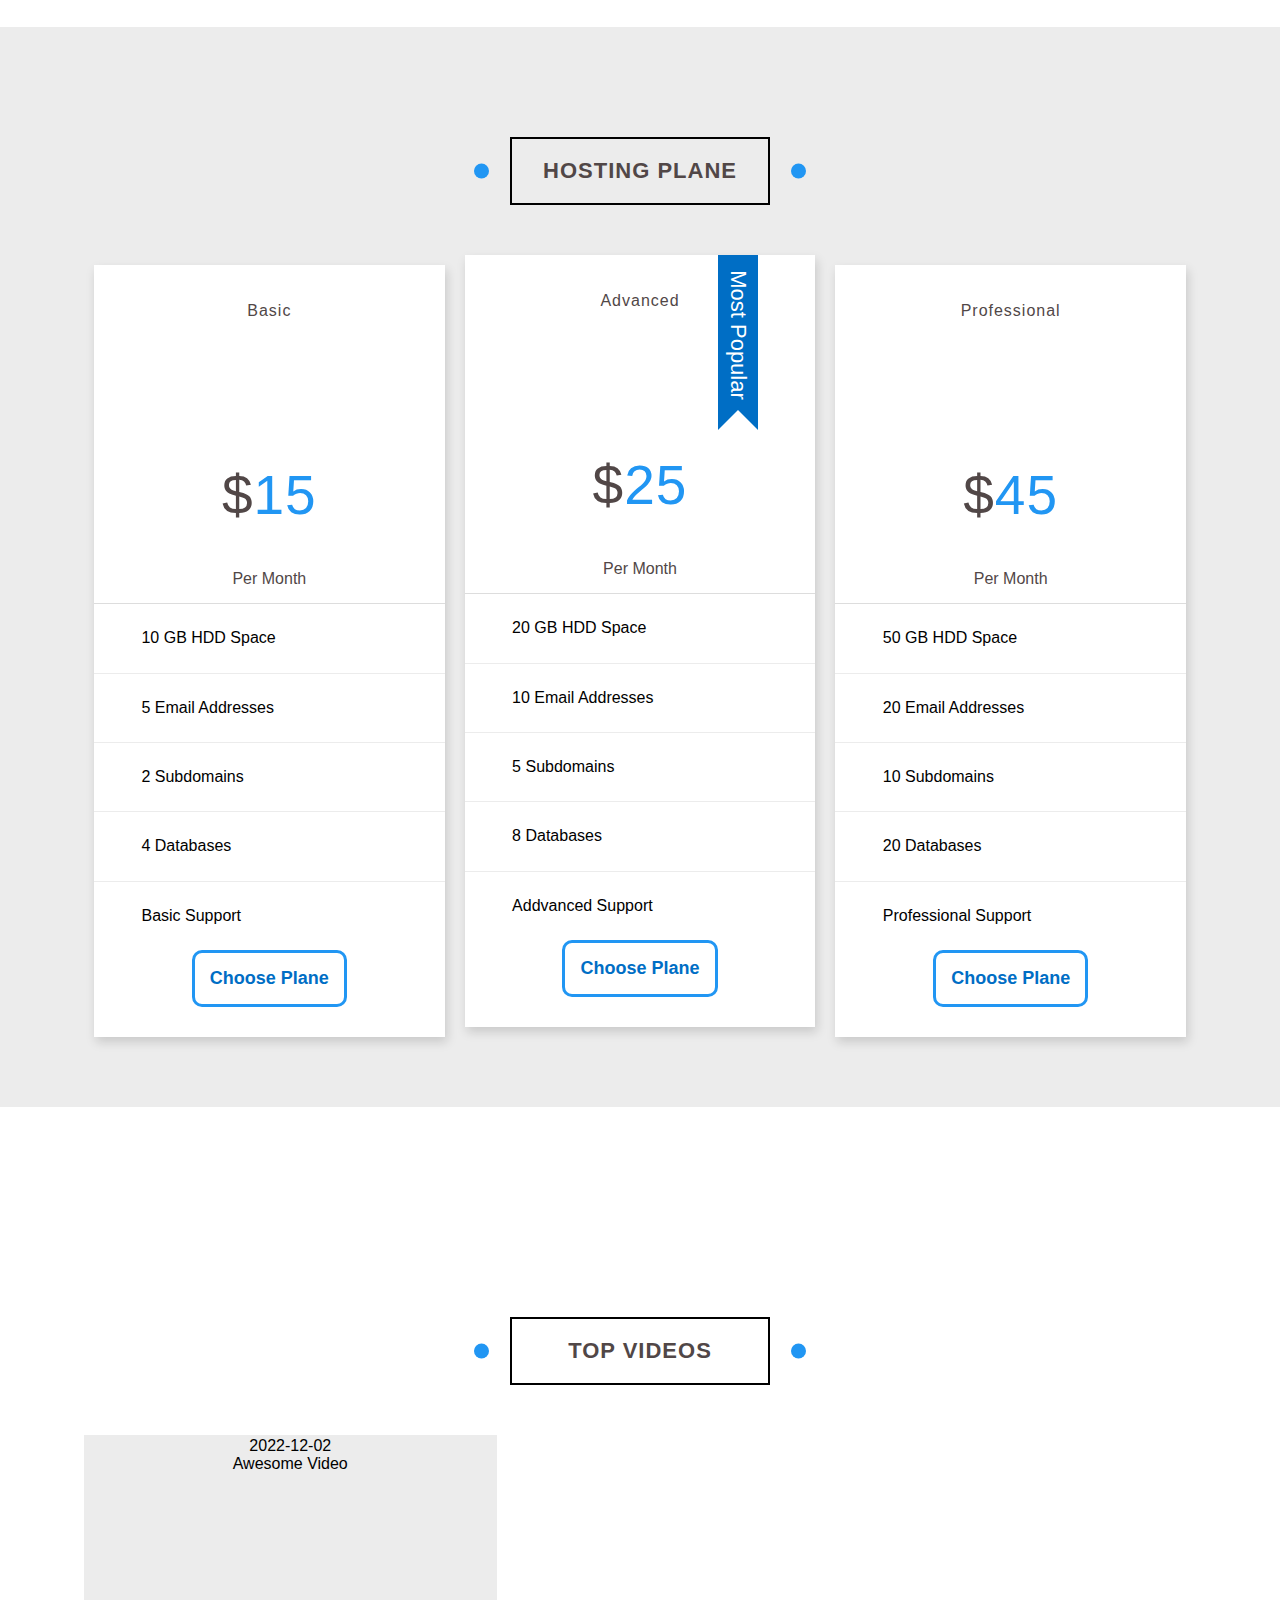
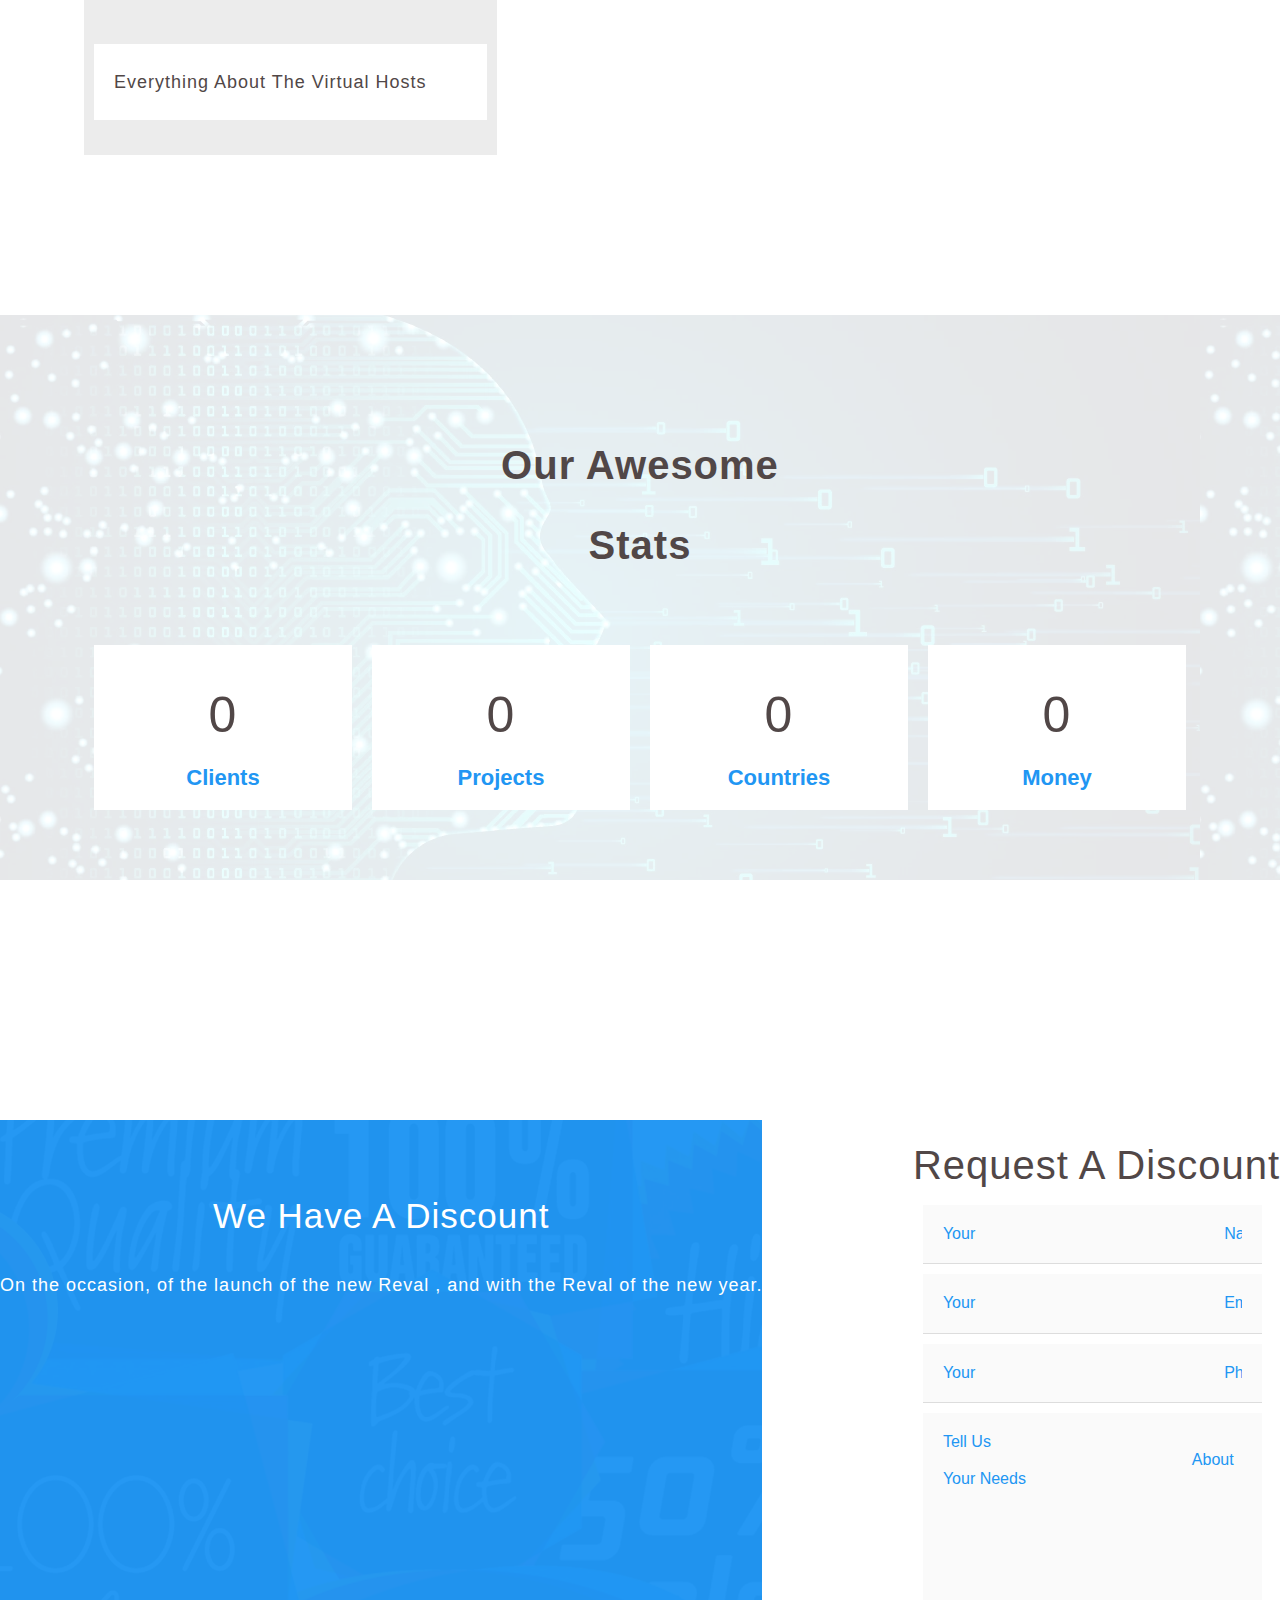
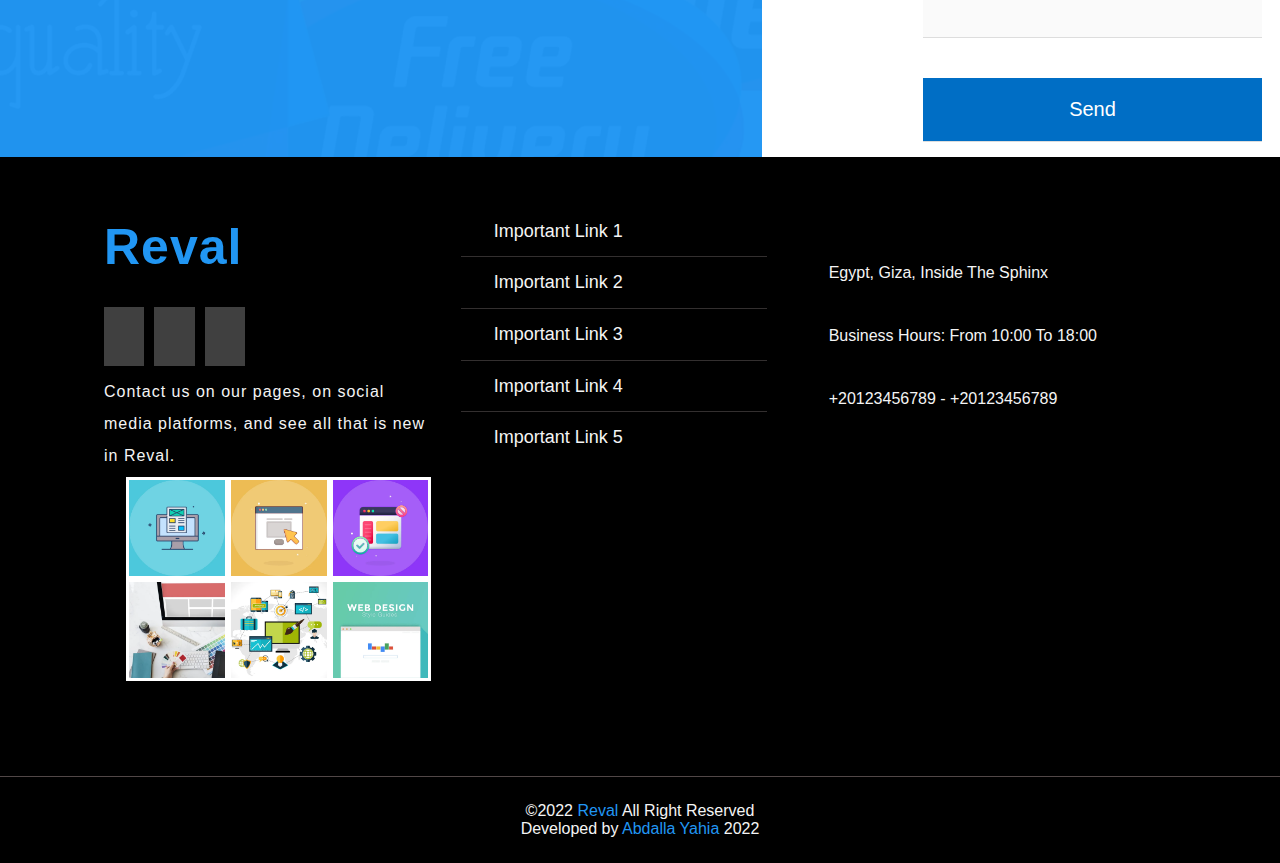
==== commit ec851078: "minify css" ====
--- a/index.html
+++ b/index.html
@@ -35,6 +35,7 @@
         
         <link rel="stylesheet" href="./css/Reval.css" media="all"  async>
         <link rel="stylesheet" href="./css/normalize.css" media="all"  async>
+        <link rel="stylesheet" href="https://cdnjs.cloudflare.com/ajax/libs/font-awesome/6.2.1/css/all.min.css" integrity="sha512-MV7K8+y+gLIBoVD59lQIYicR65iaqukzvf/nwasF0nqhPay5w/9lJmVM2hMDcnK1OnMGCdVK+iQrJ7lzPJQd1w==" crossorigin="anonymous" referrerpolicy="no-referrer" />
         <!-- <link rel="stylesheet" async  href="https://cdnjs.cloudflare.com/ajax/libs/font-awesome/6.2.1/css/all.min.css" defer > -->
         <title>Reval web hosting, development and information technology</title>
     </head>
@@ -145,6 +146,13 @@
                         </div>
                     </div>
                     <div class="span">
+                        <label for="in1" style="cursor: pointer;">Alt Color
+                        </label>
+                        <div class="color">
+                            <input type="color" id="in5" value="#006ec5">
+                        </div>
+                    </div>
+                    <div class="span">
                         <button id="default-setting">Reset Defaulte</button>
                     </div>
                 </div>
@@ -741,12 +749,12 @@
                                 <span itemprop="validFrom" content=""></span>
                                 <span itemprop="price" content=""></span>
                                 <span itemprop="priceCurrency" content=""></span>
-                                <span itemprop="avilability" content=""></span>
                                 <span itemprop="url" content="https://abdalla-yahia.github.io/Reval/"></span>
                                 50%
                             </span>
-                        
+                            
                         </p>
+                        <span itemprop="avilability" content="">End At - </span>
                         <span  itemprop="endDate" >2023-2-10</span>
                     </div>
                 </div>
--- a/css/Reval.css
+++ b/css/Reval.css
@@ -1,2909 +1 @@
-/*Start Global */
-* {
-    box-sizing: border-box;
-    padding: 0;
-    margin: 0;
-    color: var(--text-color)
-}
-
-[data-them="dark"]:root {
-    --main-color: rgb(255, 255, 255);
-    --main-color-alt: white;
-    --second-transation: 0.5s;
-    --third-transation: 0.7s;
-    --main-padding-top: 100px;
-    --main-padding-bottom: 100px;
-    --section-background: rgb(48, 46, 46);
-    --fa-color: rgba(175, 166, 166, 0.199);
-    --ddd-color: rgb(138, 135, 135);
-    --f4f4-color: rgb(187, 187, 187);
-    --whit-color: rgb(68, 68, 68);
-    --p777-color: rgb(223, 222, 222);
-    --text-color: rgb(209, 209, 209);
-    --ddd2-color: rgba(255, 255, 255, 0.1);
-    --main-shdow: 2px 5px 10px rgba(255, 255, 255, .2);
-    --hover-shdow: 3px 5px 10px rgba(255, 255, 255, .5)
-}
-
-:root {
-    --main-color: #2196f3;
-    --main-color-alt: #006ec5;
-    --main-transition: 0.3s;
-    --second-transation: 0.5s;
-    --third-transation: 0.7s;
-    --main-padding-top: 100px;
-    --main-padding-bottom: 100px;
-    --section-background: #ececec;
-    --fa-color: #fafafa;
-    --ddd-color: #ddd;
-    --f4f4-color: #f4f4f4;
-    --whit-color: white;
-    --p777-color: #514747;
-    --text-color: black;
-    --ddd2-color: rgba(221, 221, 221, 0.200);
-    --main-shdow: 2px 5px 10px rgba(0, 0, 0, .15);
-    --hover-shdow: 3px 5px 15px rgba(0, 0, 0, .3)
-}
-
-::-webkit-scrollbar {
-    width: 18px
-}
-
-::-webkit-scrollbar-track {
-    background-color: var(--f4f4-color)
-}
-
-::-webkit-scrollbar-thumb {
-    background-color: var(--main-color-alt);
-    background-image: url('../images/icons/favicon-16x16.png');
-    background-position-y: center;
-    background-repeat: no-repeat;
-}
-
-body {
-    font-family: 'Cairo', sans-serif;
-font-family: 'Open Sans', sans-serif;
-font-family: 'Roboto', sans-serif;
-font-family: 'Work Sans', sans-serif;
-    position: relative;
-    background-color: var(--whit-color)
-}
-
-.page-progres-scroll {
-    width: 0;
-    height: 7px;
-    background-color: var(--main-color-alt);
-    position: sticky;
-    top: calc(100vh - 7px);
-    left: 0;
-    z-index: 999999;
-    background-image: url('../images/icons/favicon-16x16.png');
-}
-
-section {
-    margin-bottom: 100px;
-    position: relative;
-    height: auto;
-    padding: 60px 0;
-    background-color: var(--whit-color)
-}
-
-html {
-    scroll-behavior: smooth
-}
-
-a {
-    text-decoration: none
-}
-
-.h {
-    color: black;
-}
-
-p {
-    line-height: 2;
-    letter-spacing: 1px;
-    color: var(--p777-color)
-}
-
-ul {
-    list-style: none;
-    margin: 0;
-    padding: 0
-}
-
-/*Scrool button*/
-.scroll-button {
-    position: fixed;
-    bottom: 25px;
-    right: 8px;
-    width: 30px;
-    height: 45px;
-    z-index: 999;
-    text-align: center;
-    display: none
-}
-
-.scroll-button i {
-    cursor: pointer;
-    animation: move3 var(--third-transation) infinite linear alternate-reverse;
-    -webkit-animation: move3 var(--third-transation) infinite linear alternate-reverse
-}
-
-/*End Scroll Button*/
-/*Start Main Title*/
-.main-title {
-    margin: 50px auto;
-    text-align: center;
-    max-width: 260px;
-    transition: var(--second-transation);
-    -webkit-transition: var(--second-transation);
-    -moz-transition: var(--second-transation);
-    -ms-transition: var(--second-transation);
-    -o-transition: var(--second-transation);
-    z-index: 999
-}
-
-@media (max-width:400px) {
-    .main-title {
-        max-width: 240px
-    }
-
-    .main-title .h2 {
-        font-size: 18px
-    }
-}
-
-.main-title .h2 {
-    padding: 10px 8px;
-    border: 2px solid black;
-    font-size: 22px;
-    font-weight: 700;
-    text-transform: uppercase;
-    position: relative;
-    z-index: 99;
-    transition: var(--second-transation);
-    transition-delay: var(--second-transation);
-    -webkit-transition: var(--second-transation);
-    -moz-transition: var(--second-transation);
-    -ms-transition: var(--second-transation);
-    -o-transition: var(--second-transation)
-}
-
-.main-title .h2::before {
-    content: '';
-    position: absolute;
-    left: -15%;
-    top: 50%;
-    transform: translateY(-50%);
-    width: 15px;
-    height: 15px;
-    border-radius: 50%;
-    -webkit-border-radius: 50%;
-    -moz-border-radius: 50%;
-    -ms-border-radius: 50%;
-    -o-border-radius: 50%;
-    background-color: var(--main-color);
-    -webkit-transform: translateY(-50%);
-    -moz-transform: translateY(-50%);
-    -ms-transform: translateY(-50%);
-    -o-transform: translateY(-50%);
-    transition: var(--second-transation);
-    -webkit-transition: var(--second-transation);
-    -moz-transition: var(--second-transation);
-    -ms-transition: var(--second-transation);
-    -o-transition: var(--second-transation);
-    z-index: -1
-}
-
-.main-title .h2::after {
-    content: '';
-    position: absolute;
-    right: -15%;
-    top: 50%;
-    transform: translateY(-50%);
-    transition: var(--second-transation);
-    width: 15px;
-    height: 15px;
-    border-radius: 50%;
-    -webkit-border-radius: 50%;
-    -moz-border-radius: 50%;
-    -ms-border-radius: 50%;
-    -o-border-radius: 50%;
-    background-color: var(--main-color);
-    -webkit-transform: translateY(-50%);
-    -moz-transform: translateY(-50%);
-    -ms-transform: translateY(-50%);
-    -o-transform: translateY(-50%);
-    -webkit-transition: var(--second-transation);
-    -moz-transition: var(--second-transation);
-    -ms-transition: var(--second-transation);
-    -o-transition: var(--second-transation);
-    z-index: -1
-}
-
-.main-title .h2:hover {
-    color: var(--whit-color);
-    border-color: var(--whit-color)
-}
-
-.main-title .h2:hover::after {
-    right: 0;
-    width: 50%;
-    height: 100%;
-    border-radius: 0%;
-    -webkit-border-radius: 0%;
-    -moz-border-radius: 0%;
-    -ms-border-radius: 0%;
-    -o-border-radius: 0%
-}
-
-.main-title .h2:hover::before {
-    left: 0;
-    width: 50%;
-    height: 100%;
-    border-radius: 0%;
-    -webkit-border-radius: 0%;
-    -moz-border-radius: 0%;
-    -ms-border-radius: 0%;
-    -o-border-radius: 0%
-}
-
-/*End Main Title*/
-.container {
-    width: 90%;
-    height: auto;
-    margin-right: 5%;
-    margin-left: 5%;
-    padding-top: 20px;
-    display: grid;
-    grid-template-columns: repeat(auto-fill, minmax(300px, 1fr));
-    justify-content: center;
-    align-items: center
-}
-
-/*Small*/
-@media (max-width:350px) {
-    .container {
-        max-width: 100%;
-        margin-right: auto;
-        margin-left: auto;
-        display: grid;
-        grid-template-columns: repeat(auto-fill, minmax(200px, 1fr));
-        justify-content: center;
-        align-items: center;
-        padding: 10px 15px
-    }
-}
-
-/*medium*/
-@media (min-width:351px) and (max-width:767px) {
-    .container {
-        padding: 0px auto;
-        display: grid;
-        grid-template-columns: repeat(auto-fill, minmax(300px, 1fr));
-        flex-direction: column;
-        align-items: center;
-        justify-content: center
-    }
-}
-
-/*larg*/
-@media (min-width:768px) {
-    .container {
-        padding: 0px 20px;
-        display: grid;
-        grid-template-columns: repeat(auto-fill, minmax(350px, 1fr))
-    }
-}
-
-/*End Global */
-/*##############################################################
-######################## Start Header ############################
-###############################################################*/
-header .container {
-    display: flex;
-    justify-content: space-between;
-    align-items: center;
-    flex-wrap: nowrap
-}
-
-header {
-    box-shadow: var(--main-shdow);
-    position: relative;
-    z-index: 99;
-    background-color: var(--whit-color)
-}
-
-header .container .logo a {
-    text-align: center;
-    color: var(--main-color);
-    font-weight: 700;
-    font-size: 35px
-}
-
-header nav {
-    max-width: 75%;
-    justify-content: center;
-    align-items: center
-}
-
-nav ul {
-    display: flex;
-    justify-content: flex-end;
-    align-items: center
-}
-
-nav ul li {
-    padding: 30px;
-    position: relative
-}
-
-nav ul li::before {
-    content: '';
-    position: absolute;
-    top: 0;
-    left: 0;
-    height: 4px;
-    width: 0;
-    background-color: var(--main-color);
-    transition: var(--second-transation);
-    -webkit-transition: var(--second-transation);
-    -moz-transition: var(--second-transation);
-    -ms-transition: var(--second-transation);
-    -o-transition: var(--second-transation)
-}
-
-nav ul li:hover {
-    background-color: var(--fa-color)
-}
-
-nav ul li:hover a {
-    color: var(--main-color)
-}
-
-nav ul li:hover::before {
-    width: 100%
-}
-
-.other-links {
-    display: none;
-    z-index: 99
-}
-
-.other-links .container {
-    position: absolute;
-    height: 400px;
-    background-color: var(--whit-color);
-    top: 98%;
-    max-width: 100%;
-    display: flex;
-    justify-content: space-between;
-    align-items: center;
-    border-bottom: 3px solid var(--main-color);
-    margin-top: 2px;
-    animation: move2 var(--main-transition) linear alternate;
-    -webkit-animation: move2 var(--main-transition) linear alternate;
-    z-index: 999
-}
-.other-links .container::before {
-    content: '';
-    position: absolute;
-    width: 100%;
-    height: 100%;
-    left: 0;
-    top: 0;
-    opacity: .15;
-    overflow: hidden;
-    background-image: url('../images/icons/android-chrome-512x512.png');
-    background-size: cover;
-    z-index: -1;
-}
-
-.other-links .container img.other-img {
-    max-width: 33%;
-    max-height: 50%;
-    animation: move calc(var(--third-transation) * 4)infinite linear alternate;
-    -webkit-animation: move calc(var(--third-transation) * 4)infinite linear alternate;
-}
-
-@keyframes move {
-    from {
-        transform: translateY(-30px);
-        -webkit-transform: translateY(-30px);
-        -moz-transform: translateY(-30px);
-        -ms-transform: translateY(-30px);
-        -o-transform: translateY(-30px);
-}
-}
-
-@keyframes move2 {
-    from {
-        transform: translateY(30px);
-        -webkit-transform: translateY(30px);
-        -moz-transform: translateY(30px);
-        -ms-transform: translateY(30px);
-        -o-transform: translateY(30px);
-}
-
-    to {
-        transform: translateY(0px);
-        -webkit-transform: translateY(0px);
-        -moz-transform: translateY(0px);
-        -ms-transform: translateY(0px);
-        -o-transform: translateY(0px);
-}
-}
-
-.other-links .container ul {
-    max-width: 95%;
-
-}
-
-.other-links .container ul li {
-    padding: 15px 15px 15px 0px;
-    display: flex;
-    justify-content: flex-start;
-    position: relative;
-    margin-bottom: 10px
-}
-
-.other-links .container ul li:not(:last-child) {
-    border-bottom: 1px solid var(--ddd-color)
-}
-
-.other-links .container ul li::before {
-    content: '';
-    position: absolute;
-    width: 0;
-    height: 100%;
-    top: 0;
-    left: 0;
-    background-color: var(--fa-color);
-    transition: var(--second-transation);
-    -webkit-transition: var(--second-transation);
-    -moz-transition: var(--second-transation);
-    -ms-transition: var(--second-transation);
-    -o-transition: var(--second-transation)
-}
-
-.other-links .container ul li:hover::before {
-    width: 100%
-}
-
-.other-links .container ul li a,
-i {
-    color: var(--main-color-alt);
-    font-size: 20px;
-    font-weight: 600;
-    z-index: 1
-}
-
-.other-links .container ul li a {
-    margin-left: 20px
-}
-@media (max-width:815px) {
-        .other-links .container>img {
-        display: none
-    }
-}
-@media (max-width:767px) {
-    header nav {
-        max-width: 100%
-    }
-
-    header nav ul {
-        max-width: 100%
-    }
-
-    header nav ul li {
-        padding: 10px;
-        margin: 20px 0
-    }
-
-    .other-links .container {
-        flex-direction: row;
-        justify-content: space-evenly
-    }
-}
-
-@media (max-width:500px) {
-    .other-links .container {
-        flex-direction: row;
-        justify-content: space-around
-    }
-
-    header nav ul li {
-        padding: 5px 5px 0 5px;
-        margin: 0px 0
-    }
-
-    header nav ul li a {
-        font-size: 15px
-    }
-
-    header nav ul li::before {
-        height: 2px
-    }
-
-    header .container {
-        flex-direction: column
-    }
-}
-
-@media (max-width:410px) {
-    .other-links .container {
-        flex-direction: column;
-        justify-content: space-around;
-        align-items: flex-start;
-        padding-left: 10px;
-        height: auto
-    }
-
-    .other-links .container li {
-        padding: 0 10px;
-        width: 300px;
-        max-width: 100%
-    }
-
-    .other-links .container ul:first-of-type li:last-child {
-        border-bottom: 1px solid var(--ddd-color)
-    }
-
-    nav {
-        max-width: 100%;
-        padding: 10px
-    }
-
-    nav ul li {
-        padding: 5px;
-        margin: 0px 0
-    }
-
-    nav ul li a {
-        font-size: 15px
-    }
-
-    nav ul li::before {
-        height: 2px
-    }
-}
-
-@media (max-width:350px) {
-    nav ul li {
-        padding: 5px 5px 0 5px;
-        margin: 0px 0
-    }
-
-    nav ul li a {
-        font-size: 15px
-    }
-
-    nav ul li::before {
-        height: 2px
-    }
-
-    header .container {
-        flex-direction: column
-    }
-
-    .other-links {
-        max-width: 100%;
-        padding: 20px
-    }
-
-    .other-links .container ul:first-of-type li:last-child {
-        border-bottom: 1px solid var(--ddd-color)
-    }
-
-    .other-links .container {
-        width: 90%;
-        margin: 0;
-        padding: 5px;
-        display: flex;
-        align-items: flex-start;
-        flex-direction: column;
-        padding-left: 30px;
-        height: auto
-    }
-}
-
-/*##############################################################
-######################## End Header ############################
-###############################################################*/
-/*##############################################################
-######################## Start Landing page  ###################
-###############################################################*/
-.landing-page {
-    background-color: var(--section-background);
-    height: calc(100vh - 233px);
-    margin: 0;
-    width: 100%;
-    position: relative;
-    margin-bottom: 250px
-}
-svg {
-    margin-top: -130px;
-}
-path {
-    fill: var(--section-background);
-}
-@media (max-width:767px) {
-    svg {
-        display: none;
-    }
-    .landing-page::before {
-    content: '';
-    position: absolute;
-    top: 55%;
-    height: 350px;
-    width: 100%;
-    background-color: var(--section-background);
-    transform: skewY(-6deg);
-    -webkit-transform: skewY(-6deg);
-    -moz-transform: skewY(-6deg);
-    -ms-transform: skewY(-6deg);
-    -o-transform: skewY(-6deg);
-    transform-origin: center left;
-    z-index: -1
-}
-}
-
-.landing-page .container {
-    height: calc(100vh - 200px);
-    position: relative;
-    display: grid;
-    grid-template-columns: repeat(auto-fill, minmax(400px, 1fr))
-}
-
-.dark-mode {
-    position: absolute;
-    top: -50px;
-    right: -10px;
-    background-color: var(--p777-color);
-    width: 60px;
-    height: 30px;
-    cursor: pointer;
-    border-radius: 45px;
-    -webkit-border-radius: 45px;
-    -moz-border-radius: 45px;
-    -ms-border-radius: 45px;
-    -o-border-radius: 45px;
-}
-
-.dark-mode i {
-    position: absolute;
-    width: 28px;
-    height: 28px;
-    right: 0;
-    top: 50%;
-    color: white;
-    font-size: 20px;
-    line-height: 28px;
-    text-align: center;
-    transform: translateY(-50%);
-    border-radius: 50%;
-    background-color: var(--main-color);
-    -webkit-border-radius: 50%;
-    -moz-border-radius: 50%;
-    -ms-border-radius: 50%;
-    -o-border-radius: 50%;
-    -webkit-transform: translateY(-50%);
-    -moz-transform: translateY(-50%);
-    -ms-transform: translateY(-50%);
-    -o-transform: translateY(-50%)
-}
-
-.dark-mode i.dark {
-    left: 0;
-    background-color: var(--ddd-color)
-}
-
-.landing-page .setting {
-    position: absolute;
-    top: 0;
-    left: -166px;
-    width: 206px;
-    height: 350px;
-    display: flex;
-    justify-content: center;
-    align-items: center;
-    transition: var(--third-transation);
-    -webkit-transition: var(--third-transation);
-    -moz-transition: var(--third-transation);
-    -ms-transition: var(--third-transation);
-    -o-transition: var(--third-transation);
-    z-index: 11
-}
-
-.setting::before {
-    content: '';
-    position: absolute;
-    background-color: var(--ddd-color);
-    width: calc(100% - 40px);
-    height: 100%;
-    top: 0;
-    left: 0;
-    border-radius: 0px 10px 10px 0px;
-    -webkit-border-radius: 0px 10px 10px 0px;
-    -moz-border-radius: 0px 10px 10px 0px;
-    -ms-border-radius: 0px 10px 10px 0px;
-    -o-border-radius: 0px 10px 10px 0px;
-    box-shadow: var(--main-shdow)
-}
-
-.setting-parent {
-    width: 291px;
-    height: 295px;
-    display: flex;
-    flex-direction: column
-}
-
-.setting .span {
-    width: 173px;
-    display: flex;
-    justify-content: space-between;
-    align-items: center;
-    margin-bottom: 10px;
-    padding: 10px;
-    position: relative
-}
-
-.color {
-    width: 30px;
-    height: 30px;
-    overflow: hidden;
-    position: relative;
-    display: flex;
-    justify-content: center;
-    align-items: center;
-    padding-left: 15px;
-    border-radius: 50%;
-    box-shadow: var(--main-shdow);
-    -webkit-border-radius: 50%;
-    -moz-border-radius: 50%;
-    -ms-border-radius: 50%;
-    -o-border-radius: 50%
-}
-
-.setting .span .color>input {
-    position: absolute;
-    border: none;
-    outline: none;
-    box-shadow: none;
-    width: 200%;
-    height: 200%
-}
-
-.setting .span button {
-    background-color: var(--main-color);
-    color: var(--text-color);
-    cursor: pointer;
-    padding: 10px;
-    border: none;
-    outline: none;
-    box-shadow: var(--hover-shdow);
-    border-radius: 10px;
-    -webkit-border-radius: 10px;
-    -moz-border-radius: 10px;
-    -ms-border-radius: 10px;
-    -o-border-radius: 10px
-}
-
-.setting>i {
-    position: absolute;
-    top: 10px;
-    right: 0;
-    cursor: pointer;
-    color: var(--main-color);
-    animation: rotate 6s infinite linear;
-    -webkit-animation: rotate 6s infinite linear;
-    text-shadow: var(--main-shdow)
-}
-
-.setting::after {
-    content: '';
-    position: absolute;
-    top: 6px;
-    right: -10px;
-    width: 100px;
-    height: 40px;
-    background-color: var(--ddd-color);
-    border-radius: 10px;
-    -webkit-border-radius: 10px;
-    -moz-border-radius: 10px;
-    -ms-border-radius: 10px;
-    -o-border-radius: 10px;
-    text-shadow: var(--main-shdow);
-    z-index: -1
-}
-
-@keyframes rotate {
-    100% {
-        transform: rotate(360deg);
-        -webkit-transform: rotate(360deg);
-        -moz-transform: rotate(360deg);
-        -ms-transform: rotate(360deg);
-        -o-transform: rotate(360deg);
-        -webkit-animation: rotate 1s infinite linear
-    }
-}
-
-/* Start social share */
-.social-share {
-    width: 55px;
-    height: 250px;
-    position: fixed;
-    z-index: 99999;
-    top: 250px;
-    right: 0;
-    display: none;
-    transition: .5s;
-    -webkit-transition: .5s;
-    -moz-transition: .5s;
-    -ms-transition: .5s;
-    -o-transition: .5s;
-}
-
-.social-share ul {
-    height: 100%;
-    width: 100%;
-    display: flex;
-    justify-content: space-evenly;
-    align-items: center;
-    flex-direction: column;
-}
-
-.social-share ul li {
-    background-color: var(--section-background);
-    width: 100%;
-    height: 30%;
-    display: flex;
-    justify-content: center;
-    align-items: center;
-    border-radius: 10px;
-    -webkit-border-radius: 10px;
-    -moz-border-radius: 10px;
-    -ms-border-radius: 10px;
-    -o-border-radius: 10px;
-}
-.social-share ul li a {
-    color:#c5c5c5
-}
-
-.social-share ul li:hover i{
-    text-shadow: 2px 2px 2px rgba(0, 0, 0, .15);
-    transform:rotate(5deg) scale(1.2);
-    -webkit-transform:rotate(5deg) scale(1.2);
-    -moz-transform:rotate(5deg) scale(1.2);
-    -ms-transform:rotate(5deg) scale(1.2);
-    -o-transform:rotate(5deg) scale(1.2);
-}
-
-.social-share ul li i {
-    color: #0a599b;
-    font-size: 35px;
-        transition: var(--main-transition);
-    -webkit-transition: var(--main-transition);
-    -moz-transition: var(--main-transition);
-    -ms-transition: var(--main-transition);
-    -o-transition: var(--main-transition)
-}
-
-.social-share ul li:nth-child(2) i {
-    color: #2196f3;
-}
-
-.social-share ul li:last-child i {
-    color: #0a66c2;
-}
-
-/* End social share */
-.container .landing-text {
-    padding: 150px auto;
-    text-align: center
-}
-
-.container .landing-text h1 {
-    font-size: 32px;
-    font-weight: 700;
-    margin-right: 5px;
-    margin-top: 0;
-    display: inline-flex
-}
-@media (max-width:767px) {
-    .container .landing-text h1 {
-        font-size: 27px;
-    font-weight: 600
-    }
-}
-.container .landing-text span {
-    font-size: 40px;
-    font-weight: 700
-}
-.head-rev {
-    color: var(--main-color);
-    font-size: 40px;
-    font-weight: 700;
-    margin-bottom: 0
-}
-
-.container .landing-text .h2,
-.container .landing-text h2
- {
-    font-size: 22px;
-    font-weight: 700;
-    color: var(--text-color);
-    opacity: .7;
-    letter-spacing: 1px;
-    margin-top: 15px;
-    line-height: 2
-}
-
-.landing-page .container img {
-    max-width: 100%;
-    animation: move calc(var(--third-transation) * 5) linear infinite alternate;
-    -webkit-animation: move calc(var(--third-transation) * 5) linear infinite alternate;
-}
-
-@media (max-width:992px) {
-    .landing-page .container img {
-        display: none
-    }
-
-    .landing-page .container {
-        display: flex;
-        justify-content: center;
-        align-items: center;
-        text-align: center
-    }
-
-    .container .landing-text {
-        padding: auto;
-        max-width: 100%;
-        display: flex;
-        justify-content: center;
-        align-items: center;
-        text-align: center;
-        flex-direction: column
-    }
-
-    .container .landing-text p {
-        max-width: 50%
-    }
-}
-
-@media (max-width:450px) {
-    .container .landing-text p {
-        max-width: 90%
-    }
-}
-
-.landing-page .go-down {
-    color: red;
-    position: absolute;
-    left: 50%;
-    top: 120%;
-    transform: translateX(-50%);
-    -webkit-transform: translateX(-50%);
-    -moz-transform: translateX(-50%);
-    -ms-transform: translateX(-50%);
-    -o-transform: translateX(-50%);
-    animation: move3 var(--third-transation) infinite linear alternate-reverse;
-    -webkit-animation: move3 var(--third-transation) infinite linear alternate-reverse
-}
-
-@keyframes move3 {
-    0% {
-        transform: translateY(0px);
-        -webkit-transform: translateY(0px);
-        -moz-transform: translateY(0px);
-        -ms-transform: translateY(0px);
-        -o-transform: translateY(0px);
-}
-
-    20% {
-        transform: translateY(20px);
-        -webkit-transform: translateY(20px);
-        -moz-transform: translateY(20px);
-        -ms-transform: translateY(20px);
-        -o-transform: translateY(20px);
-}
-
-    40% {
-        transform: translateY(0px);
-        -webkit-transform: translateY(0px);
-        -moz-transform: translateY(0px);
-        -ms-transform: translateY(0px);
-        -o-transform: translateY(0px);
-}
-
-    60% {
-        transform: translateY(20px);
-        -webkit-transform: translateY(20px);
-        -moz-transform: translateY(20px);
-        -ms-transform: translateY(20px);
-        -o-transform: translateY(20px);
-}
-
-    100% {
-        transform: translateY(20px);
-        -webkit-transform: translateY(20px);
-        -moz-transform: translateY(20px);
-        -ms-transform: translateY(20px);
-        -o-transform: translateY(20px);
-}
-}
-
-/*##############################################################
-######################## End Landing page  ####################
-###############################################################*/
-/*##############################################################
-######################## Start Articles Section   ###############
-###############################################################*/
-.articles-card {
-    margin: 10px;
-    box-shadow: var(--main-shdow);
-    transition: var(--main-transition);
-    -webkit-transition: var(--main-transition);
-    -moz-transition: var(--main-transition);
-    -ms-transition: var(--main-transition);
-    -o-transition: var(--main-transition)
-}
-
-.articles-card img {
-    max-width: 100%;
-    min-width: 100%
-}
-
-.articles-card .articles-text {
-    padding: 20px;
-    border-bottom: 1px solid var(--ddd-color)
-}
-
-/* .articles-text .h3,
-.articles-text p {
-    padding-bottom: 15px;
-} */
-
-.articles-text .h3 {
-    font-size: 25px;
-    font-weight: 700;
-    text-align: start;
-    color: var(--main-color);
-    margin-left: 0
-}
-
-.articles-text p {
-    max-width: 80%
-}
-
-.read-more {
-    padding: 30px 20px;
-    font-weight: bold;
-    display: flex;
-    justify-content: space-between;
-    align-items: center
-}
-
-.read-more a,
-i {
-    color: var(--main-color-alt)
-}
-
-.articles-card:hover {
-    transform: translateY(-10px);
-    -webkit-transform: translateY(-10px);
-    -moz-transform: translateY(-10px);
-    -ms-transform: translateY(-10px);
-    -o-transform: translateY(-10px);
-    box-shadow: var(--hover-shdow)
-}
-
-.articles-card:hover i {
-    animation: move-right infinite linear;
-    -webkit-animation: move-right var(--second-transation) infinite linear
-}
-
-@keyframes move-right {
-    from {
-        transform: translateX(8px);
-        -webkit-transform: translateX(8px);
-        -moz-transform: translateX(8px);
-        -ms-transform: translateX(8px);
-        -o-transform: translateX(8px)
-    }
-
-    to {
-        transform: translateX(0px);
-        -webkit-transform: translateX(0px);
-        -moz-transform: translateX(0px);
-        -ms-transform: translateX(0px);
-        -o-transform: translateX(0px)
-    }
-}
-
-/*##############################################################
-######################## End Articles Section   ################
-###############################################################*/
-/*##############################################################
-######################## Start Gallery Section   ################
-###############################################################*/
-.gallery {
-    background-color: var(--ddd-color);
-    padding: 50px 0;
-    position: relative
-}
-
-.gallery::after {
-    content: '';
-    position: absolute;
-    top: 0;
-    width: 100%;
-    height: 30px;
-    background-image: linear-gradient(130deg, var(--whit-color) 25%, transparent 25%),
-        linear-gradient(225deg, var(--whit-color) 25%, transparent 25%);
-    background-size: 30px 30px
-}
-
-.gallery .container {
-    grid-template-columns: repeat(auto-fill, minmax(350px, 1fr))
-}
-
-.gallery-card {
-    background-color: var(--whit-color);
-    padding: 10px;
-    overflow: hidden;
-    margin: 10px
-}
-
-.gallery-card .gallery-box {
-    overflow: hidden;
-    position: relative
-}
-
-.gallery-card .gallery-box span {
-    position: absolute;
-    width: 0%;
-    height: 0%;
-    top: 50%;
-    left: 50%;
-    opacity: 0;
-    transform: translate(-50%, -50%);
-    background-color: rgba(255, 255, 255, 0.305);
-    -webkit-transform: translate(-50%, -50%);
-    -moz-transform: translate(-50%, -50%);
-    -ms-transform: translate(-50%, -50%);
-    -o-transform: translate(-50%, -50%);
-    transition: var(--second-transation);
-    -webkit-transition: var(--second-transation);
-    -moz-transition: var(--second-transation);
-    -ms-transition: var(--second-transation);
-    -o-transition: var(--second-transation)
-}
-
-.gallery-card:hover img {
-    transform: scale(1.2) rotate(10deg);
-    -webkit-transform: scale(1.2) rotate(10deg);
-    -moz-transform: scale(1.2) rotate(10deg);
-    -ms-transform: scale(1.2) rotate(10deg);
-    -o-transform: scale(1.2) rotate(10deg)
-}
-
-.gallery-card:hover .gallery-box span {
-    animation: falsh var(--second-transation);
-    -webkit-animation: falsh var(--second-transation)
-}
-
-@keyframes falsh {
-
-    0%,
-    40% {
-        opacity: 1
-    }
-
-    100% {
-        opacity: 0;
-        width: 300%;
-        height: 300%
-    }
-}
-
-.gallery-card img {
-    max-width: 100%;
-    transition: var(--second-transation);
-    -webkit-transition: var(--second-transation);
-    -moz-transition: var(--second-transation);
-    -ms-transition: var(--second-transation);
-    -o-transition: var(--second-transation)
-}
-
-@media (max-width:400px) {
-    .gallery .container {
-        grid-template-columns: repeat(auto-fill, minmax(250px, 1fr))
-    }
-}
-
-/*##############################################################
-######################## End Gallery Section   ################
-###############################################################*/
-/*##############################################################
-######################## Start Features Section   ###############
-###############################################################*/
-.features-card {
-    border: 1px solid var(--ddd-color);
-    overflow: hidden;
-    margin: 10px
-}
-
-.features .container {
-    grid-template-columns: repeat(auto-fill, minmax(350px, 1fr))
-}
-
-.features-card-img {
-    position: relative
-}
-
-.features-card img {
-    max-width: 100%
-}
-
-.features-card-img::before {
-    content: '';
-    position: absolute;
-    width: 100%;
-    height: 100%;
-    background-color: #f44036;
-    opacity: .7
-}
-
-.features-text {
-    text-align: center;
-    margin-bottom: 40px;
-    height: auto;
-    z-index: 999
-}
-
-.features-text .h2 {
-    border-bottom: 4px solid #f44036;
-    max-width: 50%;
-    margin: 15px auto;
-    font-size: 25px;
-    font-weight: 700;
-    padding-bottom: 10px
-}
-
-.features-text p {
-    padding-bottom: 20px;
-    max-width: 80%;
-    margin: 15px auto
-}
-
-.features-text a {
-    position: relative;
-    color: #b6160d;
-    font-size: 18px;
-    padding: 10px 25px;
-    margin-bottom: 15px;
-    border: 2px solid #d5281f;
-    border-radius: 10px;
-    -webkit-border-radius: 10px;
-    -moz-border-radius: 10px;
-    -ms-border-radius: 10px;
-    -o-border-radius: 10px;
-    z-index: 11
-}
-
-.features-card-img::after {
-    content: "";
-    position: absolute;
-    bottom: 0;
-    right: 0;
-    border-style: solid;
-    border-width: 0px 0px 170px 697px;
-    border-color: transparent transparent var(--whit-color) transparent;
-    transition: var(--main-transition);
-    -webkit-transition: var(--main-transition);
-    -moz-transition: var(--main-transition);
-    -ms-transition: var(--main-transition);
-    -o-transition: var(--main-transition)
-}
-
-.features-card:hover .features-card-img::after {
-    border-width: 0px 697px 170px 0px;
-    border-color: transparent transparent var(--whit-color) transparent
-}
-
-.features-card:hover a::before {
-    width: 105%;
-    height: 105%;
-    left: -1%;
-    border-radius: 10px;
-    -webkit-border-radius: 10px;
-    -moz-border-radius: 10px;
-    -ms-border-radius: 10px;
-    -o-border-radius: 10px
-}
-
-.features-card a::before {
-    content: '';
-    position: absolute;
-    width: 0;
-    height: 100%;
-    left: 0%;
-    top: 50%;
-    transform: translateY(-50%);
-    background-color: #f44036;
-    transition: var(--second-transation);
-    -webkit-transition: var(--second-transation);
-    -moz-transition: var(--second-transation);
-    -ms-transition: var(--second-transation);
-    -o-transition: var(--second-transation);
-    -webkit-transform: translateY(-50%);
-    -moz-transform: translateY(-50%);
-    -ms-transform: translateY(-50%);
-    -o-transform: translateY(-50%);
-    z-index: -1
-}
-
-.features-card.col-2 .features-card-img::before,
-.features-card.col-2 a::before {
-    background-color: #00776b
-}
-
-.features-card.col-2 .features-text .h2,
-.features-card.col-2 .features-text a {
-    border-color: #1e7b73
-}
-
-.features-card.col-2 .features-text a {
-    color: #1e7b73;
-    position: relative;
-    z-index: 11
-}
-
-.features-card.col-3 .features-card-img::before,
-.features-card.col-3 a::before {
-    background-color: #0396da
-}
-
-.features-card.col-3 .features-text .h2,
-.features-card.col-3 .features-text a {
-    border-color: #13698f
-}
-
-.features-card.col-3 .features-text a {
-    color: #13698f;
-    position: relative;
-    z-index: 11
-}
-
-.features-card.col-1:hover a,
-.features-card.col-2:hover a,
-.features-card.col-3:hover a {
-    color: var(--whit-color)
-}
-
-@media (max-width:400px) {
-    .features .container {
-        grid-template-columns: repeat(auto-fill, minmax(250px, 1fr))
-    }
-}
-
-/*############################################################## 
-######################## End Features Section   ###############  
-###############################################################*/
-/*############################################################## 
-######################## start Testmonials Section   ############
-###############################################################*/
-.testimonials {
-    background-color: var(--section-background);
-    padding: 60px 0
-}
-
-.testimonials .main-title {
-    margin-bottom: 100px
-}
-
-.testimonials-card {
-    background-color: var(--whit-color);
-    padding: 35px;
-    margin: 10px;
-    position: relative;
-    box-shadow: var(--main-shdow);
-    border-radius: 10px;
-    -webkit-border-radius: 10px;
-    -moz-border-radius: 10px;
-    -ms-border-radius: 10px;
-    -o-border-radius: 10px
-}
-
-.testimonials-card img {
-    content: '';
-    position: absolute;
-    background-size: cover;
-    top: -17%;
-    right: -10px;
-    border-radius: 50%;
-    -webkit-border-radius: 50%;
-    -moz-border-radius: 50%;
-    -ms-border-radius: 50%;
-    -o-border-radius: 50%;
-    border: 10px solid var(--section-background);
-    overflow: hidden;
-    width: 100px;
-    height: 100px
-}
-
-.testimonials-card .h3 {
-    font-weight: 600;
-    margin-bottom: 20px;
-    color: var(--main-color);
-    margin-left: 0;
-    text-transform: capitalize
-}
-
-.testimonials-card p {
-    line-height: 1.5;
-    letter-spacing: 0
-}
-
-.testimonials-card .rate i {
-    color: black;
-    margin: 15px 0
-}
-
-.testimonials-card .rate i.filled {
-    color: #ffc107
-}
-
-/*############################################################## 
-######################## End Testmonials Section   ############
-###############################################################*/
-/*############################################################## 
-######################## Start Team Members Section   ############
-###############################################################*/
-.team-members .container {
-    grid-template-columns: repeat(auto-fill, minmax(350px, 1fr))
-}
-
-.container .team-card {
-    display: flex;
-    flex-direction: column;
-    align-items: flex-end;
-    position: relative;
-    padding-top: 30px;
-    margin: 10px
-}
-
-.team-card::before {
-    content: '';
-    position: absolute;
-    top: 0;
-    right: 0;
-    background-color: var(--ddd-color);
-    width: 80%;
-    height: 100%;
-    z-index: 1;
-    border-radius: 10px;
-    -webkit-border-radius: 10px;
-    -moz-border-radius: 10px;
-    -ms-border-radius: 10px;
-    -o-border-radius: 10px
-}
-
-.team-card::after {
-    content: '';
-    position: absolute;
-    top: 0;
-    right: 0%;
-    background-color: rgb(70, 67, 67);
-    width: 0%;
-    height: 100%;
-    z-index: 1;
-    border-radius: 10px;
-    -webkit-border-radius: 10px;
-    -moz-border-radius: 10px;
-    -ms-border-radius: 10px;
-    -o-border-radius: 10px;
-    opacity: .1;
-    transition: .4s;
-    -webkit-transition: .4s;
-    -moz-transition: .4s;
-    -ms-transition: .4s;
-    -o-transition: .4s
-}
-
-.team-card:hover::after {
-    width: 80%
-}
-
-.team-card:hover img,
-.team-card:hover .team-text {
-    filter: grayscale(1);
-    -webkit-filter: grayscale(1);
-    z-index: 999;
-    transition: .4s;
-    -webkit-transition: .4s;
-    -moz-transition: .4s;
-    -ms-transition: .4s;
-    -o-transition: .4s
-}
-
-.team-card:hover ul li i {
-    color: var(--p777-color)
-}
-
-.team-card .team-img {
-    display: flex;
-    justify-content: space-between;
-    align-items: center;
-    position: relative;
-    z-index: 22
-}
-
-.team-card .team-img img {
-    border-radius: 10px;
-    -webkit-border-radius: 10px;
-    -moz-border-radius: 10px;
-    -ms-border-radius: 10px;
-    -o-border-radius: 10px;
-    max-width: 75%
-}
-
-.team-card .team-img ul {
-    padding-right: 10px;
-    margin-left: 10px
-}
-
-.team-card .team-img ul li {
-    padding-top: 15px
-}
-
-.team-card .team-img ul li:hover a {
-    color: var(--main-color-alt);
-    filter: grayscale(.0);
-    -webkit-filter: grayscale(.0)
-}
-
-.team-card ul li:hover i {
-    color: var(--main-color-alt);
-    filter: none;
-    -webkit-filter: none
-}
-
-.team-card .team-text {
-    padding-top: 10px;
-    width: 80%;
-    z-index: 11
-}
-
-.team-card .team-text .h3 {
-    color: var(--main-color);
-    font-size: 25px;
-    margin-bottom: 15px;
-    margin-left: 0
-}
-
-.team-card .team-text p {
-    padding-left: 20px;
-    margin-bottom: 20px
-}
-
-@media (max-width:400px) {
-    .team-members .container {
-        grid-template-columns: repeat(auto-fill, minmax(250px, 1fr))
-    }
-}
-
-/*############################################################## 
-######################## End Team Members Section   ############
-###############################################################*/
-/*############################################################## 
-######################## ٍStart Services Section   ##############
-###############################################################*/
-.services {
-    background-color: var(--section-background);
-    position: relative
-}
-
-.services::before {
-    content: '';
-    position: absolute;
-    background-image: linear-gradient(214deg, var(--whit-color) 25%, transparent 25%), linear-gradient(142deg, var(--whit-color) 25%, transparent 25%);
-    background-size: 30px;
-    width: 100%;
-    height: 30px;
-    top: 0
-}
-
-.services .container {
-    grid-template-columns: repeat(auto-fill, minmax(350px, 1fr))
-}
-
-.services-box {
-    background-color: var(--whit-color);
-    display: flex;
-    justify-content: center;
-    flex-direction: column;
-    align-items: center;
-    padding-top: 30px;
-    box-shadow: var(--main-shdow);
-    margin: 10px;
-    position: relative;
-    transition: var(--second-transation);
-    -webkit-transition: var(--second-transation);
-    -moz-transition: var(--second-transation);
-    -ms-transition: var(--second-transation);
-    -o-transition: var(--second-transation)
-}
-
-.services-box::before {
-    content: '';
-    position: absolute;
-    top: 0;
-    left: 50%;
-    transform: translateX(-50%);
-    -webkit-transform: translateX(-50%);
-    -moz-transform: translateX(-50%);
-    -ms-transform: translateX(-50%);
-    -o-transform: translateX(-50%);
-    width: 0;
-    height: 3px;
-    background-color: var(--main-color);
-    transition: var(--second-transation);
-    -webkit-transition: var(--second-transation);
-    -moz-transition: var(--second-transation);
-    -ms-transition: var(--second-transation);
-    -o-transition: var(--second-transation)
-}
-
-.services-box:hover::before {
-    width: 100%
-}
-
-.services-box:hover {
-    transform: translateY(-10px);
-    -webkit-transform: translateY(-10px);
-    -moz-transform: translateY(-10px);
-    -ms-transform: translateY(-10px);
-    -o-transform: translateY(-10px);
-    box-shadow: var(--hover-shdow)
-}
-
-.services-box .content i {
-    color: var(--ddd-color);
-    margin-bottom: 20px
-}
-
-.services-box .content .h3 {
-    color: var(--main-color);
-    font-size: 25px
-}
-
-.services-box .foot {
-    position: relative;
-    background-color: var(--fa-color);
-    width: 100%;
-    text-align: end;
-    color: var(--main-color);
-    height: 44px;
-    line-height: 44px;
-    padding-right: 15px;
-    margin-top: 10px
-}
-
-.services-box .foot a {
-    color: var(--main-color)
-}
-
-.services-box .foot::before {
-    content: "";
-    position: absolute;
-    left: 5%;
-    color: var(--whit-color);
-    border-color: var(--ddd-color) transparent transparent var(--ddd-color);
-    border-style: solid;
-    border-width: 44px 45px 0px 102px;
-    top: 50%;
-    transform: translateY(-50%);
-    -webkit-transform: translateY(-50%);
-    -moz-transform: translateY(-50%);
-    -ms-transform: translateY(-50%);
-    -o-transform: translateY(-50%)
-}
-
-.services-box .foot::after {
-    content: attr(data-count);
-    position: absolute;
-    left: 3%;
-    color: var(--whit-color);
-    top: 50%;
-    transform: translateY(-50%);
-    font-size: 40px;
-    font-weight: 800;
-    -webkit-transform: translateY(-50%);
-    -moz-transform: translateY(-50%);
-    -ms-transform: translateY(-50%);
-    -o-transform: translateY(-50%)
-}
-
-.services-box .foot span {
-    position: absolute;
-    left: 0;
-    border-color: var(--main-color) transparent transparent var(--main-color);
-    border-style: solid;
-    border-width: 43px 46px 0px 70px;
-    top: 50%;
-    transform: translateY(-50%);
-    font-size: 40px;
-    font-weight: 800;
-    -webkit-transform: translateY(-50%);
-    -moz-transform: translateY(-50%);
-    -ms-transform: translateY(-50%);
-    -o-transform: translateY(-50%)
-}
-
-@media (max-width:400px) {
-    .services .container {
-        grid-template-columns: repeat(auto-fill, minmax(250px, 1fr))
-    }
-}
-
-/*############################################################## 
-######################## End Services Section   ##############
-###############################################################*/
-/*############################################################## 
-######################## Start Our Skills Section   #############
-###############################################################*/
-.our-skills-img img {
-    max-width: 100%
-}
-
-.our-skills .container {
-    grid-template-columns: repeat(auto-fill, minmax(400px, 1fr))
-}
-
-.skills-progres {
-    text-transform: uppercase;
-    font-size: 18px;
-    font-weight: 600;
-    padding: 15px;
-    max-width: 100%
-}
-
-.skills-progres .prog {
-    max-width: 90%;
-    background-color: var(--ddd-color);
-    height: 40px;
-    margin-top: 15px;
-    position: relative;
-    transition: var(--second-transation);
-    -webkit-transition: var(--second-transation);
-    -moz-transition: var(--second-transation);
-    -ms-transition: var(--second-transation);
-    -o-transition: var(--second-transation)
-}
-
-.skills-progres .prog span {
-    position: absolute;
-    left: 0;
-    height: 100%;
-    background-color: var(--main-color);
-    transition: calc(var(--second-transation) * 3);
-    -webkit-transition: calc(var(--second-transation) * 3);
-    -moz-transition: calc(var(--second-transation) * 3);
-    -ms-transition: calc(var(--second-transation) * 3);
-    -o-transition: calc(var(--second-transation) * 3)
-}
-
-.skills-progres .prog span::before {
-    content: attr(data-prog);
-    position: absolute;
-    top: -45px;
-    right: -21px;
-    width: 52px;
-    height: 25px;
-    text-align: center;
-    color: var(--main-color);
-    background-color: var(--section-background);
-    border-radius: 5px;
-    line-height: 25px;
-    -webkit-border-radius: 5px;
-    -moz-border-radius: 5px;
-    -ms-border-radius: 5px;
-    -o-border-radius: 5px
-}
-
-.skills-progres .prog span::after {
-    content: '';
-    position: absolute;
-    top: -21px;
-    right: -8px;
-    border: 10px solid;
-    border-color: var(--section-background) transparent transparent transparent;
-    text-align: center;
-    border-radius: 5px;
-    line-height: 25px;
-    -webkit-border-radius: 5px;
-    -moz-border-radius: 5px;
-    -ms-border-radius: 5px;
-    -o-border-radius: 5px
-}
-
-@media (max-width:992px) {
-    .our-skills-img {
-        display: none;
-    }
-
-    .our-skills .container {
-        display: flex;
-        justify-content: center;
-        align-items: center
-    }
-
-    .our-skills-progres {
-        width: 100%
-    }
-}
-
-@media (max-width:400px) {
-    .our-skills .container {
-        grid-template-columns: repeat(auto-fill, minmax(250px, 1fr))
-    }
-}
-
-/*############################################################## 
-######################## End Our Skills Section   #############
-###############################################################*/
-/*############################################################## 
-######################## Start How It Works Section   ##########
-###############################################################*/
-.how-it-works {
-    background-color: var(--section-background)
-}
-
-.how-it-works .container {
-    grid-template-columns: repeat(auto-fill, minmax(400px, 1fr))
-}
-
-.how-work-img {
-    max-width: 90%;
-    margin: 10px
-}
-
-.how-work-img img {
-    max-width: 90%
-}
-
-.how-box {
-    display: flex;
-    justify-content: space-evenly;
-    align-items: center;
-    padding: 20px;
-    background-color: var(--f4f4-color);
-    border: 2px solid var(--whit-color);
-    border-radius: 10px;
-    -webkit-border-radius: 10px;
-    -moz-border-radius: 10px;
-    -ms-border-radius: 10px;
-    -o-border-radius: 10px;
-    position: relative;
-    margin: 2px
-}
-
-.how-box::before {
-    content: '';
-    position: absolute;
-    width: 0%;
-    height: 0%;
-    background-color: var(--ddd-color);
-    opacity: .4;
-    top: 50%;
-    left: 50%;
-    transform: translate(-50%, -50%);
-    -webkit-transform: translate(-50%, -50%);
-    -moz-transform: translate(-50%, -50%);
-    -ms-transform: translate(-50%, -50%);
-    -o-transform: translate(-50%, -50%);
-    transition: var(--main-transition);
-    -webkit-transition: var(--main-transition);
-    -moz-transition: var(--main-transition);
-    -ms-transition: var(--main-transition);
-    -o-transition: var(--main-transition)
-}
-
-.how-box:hover::before {
-    width: 100%;
-    height: 100%
-}
-
-.how-box img,
-.h3 {
-    margin: 20px
-}
-
-.how-box .how-box-text .h3 {
-    font-size: 25px;
-    margin-left: 0;
-    font-weight: 600
-}
-
-.how-box .how-box-text p {
-    font-size: 18px;
-    line-height: 1.3
-}
-
-@media (max-width:767px) {
-    .how-box {
-        flex-direction: column;
-        align-items: center;
-        text-align: center
-    }
-}
-
-@media (max-width:420px) {
-    .how-it-works .container {
-        grid-template-columns: repeat(auto-fill, minmax(250px, 1fr))
-    }
-}
-
-/*############################################################## 
-######################## End How It Works Section   #############
-###############################################################*/
-/*############################################################## 
-######################## Start Latest Events Section   #############
-###############################################################*/
-.latest-events {
-    position: relative;
-    display: flex;
-    justify-content: space-between;
-    align-items: center;
-    flex-direction: column;
-    flex-wrap: nowrap;
-    padding-bottom: 0
-}
-
-.latest-events .container {
-    grid-template-columns: repeat(auto-fill, minmax(400px, 1fr))
-}
-
-.latest-events .container img {
-    max-width: 100%
-}
-
-.events-box {
-    display: flex;
-    flex-direction: column;
-    align-items: center;
-    text-align: center
-}
-
-.events-box .timer {
-    display: flex;
-    justify-content: center;
-    align-items: center;
-    max-width: 95%
-}
-
-.events-box .timer .dayes-box {
-    margin: 2px;
-    display: flex;
-    flex-direction: column;
-    flex-wrap: nowrap;
-    align-items: center;
-    border: 1px solid var(--ddd-color);
-    transition: var(--second-transation);
-    border-radius: 10px;
-    -webkit-border-radius: 10px;
-    -moz-border-radius: 10px;
-    -ms-border-radius: 10px;
-    -o-border-radius: 10px;
-    -webkit-transition: var(--second-transation);
-    -moz-transition: var(--second-transation);
-    -ms-transition: var(--second-transation);
-    -o-transition: var(--second-transation)
-}
-
-.dayes-box span {
-    padding: 13px
-}
-
-.dayes-box span:first-child {
-    color: var(--main-color);
-    font-size: 35px;
-    font-weight: 800
-}
-
-.dayes-box span:last-child {
-    border-top: 1px solid var(--ddd-color);
-    transition: var(--second-transation);
-    -webkit-transition: var(--second-transation);
-    -moz-transition: var(--second-transation);
-    -ms-transition: var(--second-transation);
-    -o-transition: var(--second-transation)
-}
-
-.dayes-box:hover {
-    border-color: var(--main-color)
-}
-
-.dayes-box:hover span:last-child {
-    border-color: var(--main-color)
-}
-
-.events-box {
-    font-size: 20px;
-}
-.events-box .h2 {
-    font-size: 40px;
-    margin: 15px 0;
-    color: var(--main-color);
-}
-
-.events-box .next-year {
-    color: var(--main-color);
-    font-size: 25px
-}
-
-.latest-events form {
-    margin: 30px 0;
-    padding: 30px;
-    background-color: rgb(243, 243, 243);
-    border-radius: 45px;
-    -webkit-border-radius: 45px;
-    -moz-border-radius: 45px;
-    -ms-border-radius: 45px;
-    -o-border-radius: 45px
-}
-
-.latest-events form input {
-    border: none;
-    outline: none
-}
-
-.latest-events form input {
-    padding: 20px;
-    border-radius: 35px;
-    -webkit-border-radius: 35px;
-    -moz-border-radius: 35px;
-    -ms-border-radius: 35px;
-    -o-border-radius: 35px;
-    margin: 10px
-}
-
-.latest-events form {
-    display: flex
-}
-
-.latest-events form input[type="email"] {
-    max-width: 100%;
-    caret-color: var(--main-color);
-    flex: 1
-}
-
-.latest-events form input[type="submit"] {
-    color: var(--whit-color);
-    background-color: var(--main-color-alt);
-    padding: 20px
-}
-
-@media (min-width:992px) {
-    .latest-events form {
-        width: 60%
-    }
-}
-
-@media (max-width:767px) {
-    .latest-events .container>img {
-        display: none
-    }
-
-    .latest-events .container {
-        display: flex;
-        justify-content: center;
-        align-items: center;
-        flex-direction: column
-    }
-}
-
-@media (max-width:635px) {
-    .latest-events form {
-        flex-direction: column;
-        align-items: center;
-        width: 90%;
-        padding: 10px 20px;
-        border-radius: 0;
-        -webkit-border-radius: 0;
-        -moz-border-radius: 0;
-        -ms-border-radius: 0;
-        -o-border-radius: 0
-    }
-
-    .latest-events form input {
-        width: 100%;
-        max-width: 100%;
-        border-radius: 0;
-        -webkit-border-radius: 0;
-        -moz-border-radius: 0;
-        -ms-border-radius: 0;
-        -o-border-radius: 0
-    }
-}
-
-@media (max-width:400px) {
-    .latest-events .container {
-        grid-template-columns: repeat(auto-fill, minmax(250px, 1fr))
-    }
-
-    .timer {
-        flex-wrap: wrap
-    }
-
-    .tex-box {
-        max-width: 90%;
-        text-align: center
-    }
-}
-
-/*############################################################## 
-######################## End Latest Events Section   #############
-###############################################################*/
-/*############################################################## 
-######################## Start Pricing Plane Section   #############
-###############################################################*/
-.pricing {
-    background-color: var(--section-background);
-    position: relative
-}
-
-.pricing .img-1.one {
-    position: absolute;
-    top: 0%;
-    right: 15px;
-    filter: blur(1.5px);
-    -webkit-filter: blur(1.5px)
-}
-
-.pricing .img-1.two {
-    position: absolute;
-    bottom: 0%;
-    left: 15px;
-    filter: grayscale(1);
-    -webkit-filter: grayscale(1)
-}
-
-.container .plan-box {
-    background-color: var(--whit-color);
-    box-shadow: var(--main-shdow);
-    display: flex;
-    justify-content: center;
-    align-items: center;
-    flex-direction: column;
-    flex-wrap: nowrap;
-    padding: 30px 0;
-    z-index: 1;
-    margin: 10px;
-    position: relative
-}
-
-.container .plan-box::before {
-    content: "";
-    position: absolute;
-    width: 0%;
-    height: 50%;
-    top: 0;
-    right: 0;
-    background-color: var(--ddd2-color);
-    transition: var(--second-transation);
-    -webkit-transition: var(--second-transation);
-    -moz-transition: var(--second-transation);
-    -ms-transition: var(--second-transation);
-    -o-transition: var(--second-transation);
-    z-index: -1
-}
-
-.plan-box::after {
-    content: "";
-    position: absolute;
-    width: 0%;
-    height: 50%;
-    bottom: 0;
-    left: 0;
-    background-color: var(--ddd2-color);
-    transition: var(--second-transation);
-    -webkit-transition: var(--second-transation);
-    -moz-transition: var(--second-transation);
-    -ms-transition: var(--second-transation);
-    -o-transition: var(--second-transation);
-    z-index: -1;
-}
-
-.plan-box:hover::before,
-.plan-box:hover::after {
-    width: 100%
-}
-
-@media (min-width:1200px) {
-    .plan-box:nth-child(2) {
-        transform: translateY(-10px);
-        -webkit-transform: translateY(-10px);
-        -moz-transform: translateY(-10px);
-        -ms-transform: translateY(-10px);
-        -o-transform: translateY(-10px)
-    }
-}
-
-.plan-box:nth-child(2) span.sign {
-    position: absolute;
-    top: 70px;
-    right: -13px;
-    width: 180px;
-    height: 40px;
-    padding-right: 20px;
-    background-color: var(--main-color-alt);
-    z-index: 1;
-    text-align: center;
-    line-height: 40px;
-    font-size: 22px;
-    color: var(--whit-color);
-    transform-origin: center;
-    transform: rotate(90deg);
-    -webkit-transform: rotate(90deg);
-    -moz-transform: rotate(90deg);
-    -ms-transform: rotate(90deg);
-    -o-transform: rotate(90deg)
-}
-
-.plan-box:nth-child(2) span.sign::before {
-    content: '';
-    position: absolute;
-    right: 0;
-    top: 50%;
-    transform: translateY(-50%);
-    -webkit-transform: translateY(-50%);
-    -moz-transform: translateY(-50%);
-    -ms-transform: translateY(-50%);
-    -o-transform: translateY(-50%);
-    border: 25px solid;
-    border-color: transparent var(--whit-color) transparent transparent;
-    transition: var(--second-transation);
-    -webkit-transition: var(--second-transation);
-    -moz-transition: var(--second-transation);
-    -ms-transition: var(--second-transation);
-    -o-transition: var(--second-transation);
-    transition-delay: var(--second-transation)
-}
-
-.plan-box:nth-child(2):hover span.sign {
-    z-index: -11
-}
-
-.pric-head {
-    display: flex;
-    justify-content: center;
-    align-items: center;
-    flex-direction: column;
-    flex-wrap: nowrap;
-    border-bottom: 1px solid var(--ddd-color);
-    width: 100%;
-    padding-bottom: 15px
-}
-
-.pric-head img {
-    max-width: 15%;
-    margin: 20px 0
-}
-
-.pric-head .h3 {
-    color: var(--main-color);
-    font-size: 55px
-}
-
-.pric-head span {
-    color: var(--p777-color)
-}
-
-.plan-features {
-    width: 100%
-}
-
-.plan-features ul li {
-    padding: 25px;
-    width: 100%
-}
-
-.plan-features ul li:not(:last-child) {
-    border-bottom: 1px solid var(--section-background)
-}
-
-.plan-features ul li::before {
-    content: "\f00c";
-    font-family: "Font Awesome 5 Free";
-    margin-right: 10px;
-    font-weight: 900;
-    color: var(--main-color)
-}
-
-.plan-box a {
-    border: 3px solid var(--main-color);
-    color: var(--main-color-alt);
-    padding: 15px;
-    border-radius: 10px;
-    -webkit-border-radius: 10px;
-    -moz-border-radius: 10px;
-    -ms-border-radius: 10px;
-    -o-border-radius: 10px;
-    font-size: 18px;
-    font-weight: 700;
-    position: relative;
-    overflow: hidden
-}
-
-.plan-box a::before {
-    content: '';
-    position: absolute;
-    width: 0;
-    height: 100%;
-    left: 0;
-    top: 50%;
-    transform: translateY(-50%);
-    -webkit-transform: translateY(-50%);
-    -moz-transform: translateY(-50%);
-    -ms-transform: translateY(-50%);
-    -o-transform: translateY(-50%);
-    background-color: var(--main-color);
-    z-index: -1;
-    transition: var(--second-transation);
-    -webkit-transition: var(--second-transation);
-    -moz-transition: var(--second-transation);
-    -ms-transition: var(--second-transation);
-    -o-transition: var(--second-transation)
-}
-
-.plan-box a:hover {
-    color: var(--whit-color)
-}
-
-.plan-box a:hover::before {
-    width: 110%;
-    height: 120%;
-    left: -2px
-}
-
-/*############################################################## 
-######################## End Pricing Plane Section   #############
-###############################################################*/
-/*############################################################## 
-######################## Start Top Videos Section   ############
-###############################################################*/
-.top-video .container {
-
-    grid-template-columns: auto 1fr;
-}
-
-.top-video-list div:first-child {
-    background-color: var(--f4f4-color);
-    padding: 20px;
-    display: flex;
-    justify-content: space-between;
-    font-size: 20px;
-    border: 1px solid var(--section-background)
-}
-
-.fa-random {
-    cursor: pointer
-}
-
-.top-video-list div:first-child i {
-    color: var(--text-color)
-}
-
-.top-video-list ul {
-    background-color: var(--section-background)
-}
-
-.top-video-list li {
-    padding: 18px;
-    color: var(--p777-color);
-    transition: var(--second-transation);
-    -webkit-transition: var(--second-transation);
-    -moz-transition: var(--second-transation);
-    -ms-transition: var(--second-transation);
-    -o-transition: var(--second-transation);
-    background-color: var(--whit-color);
-    border: 1px solid var(--section-background)
-}
-
-.top-video-list li:last-child {
-    border-bottom: 2px solid var(--section-background)
-}
-
-.top-video-list li a {
-    color: black
-}
-
-.video-preview {
-    background-color: var(--section-background);
-    height: 100%;
-    display: flex;
-    justify-content: space-between;
-    align-items: center;
-    flex-direction: column;
-    padding: 2px 10px 15px 10px
-}
-
-.video-preview iframe {
-    width: 100%;
-    height: 100%;
-    object-fit: contain;
-    overflow: visible
-}
-
-.video-preview .h3 {
-    background-color: var(--whit-color);
-    width: 100%;
-    padding: 20px;
-    font-size: 18px;
-    font-weight: 400
-}
-
-@media (max-width:950px) {
-    .top-video .container {
-        display: flex;
-        flex-direction: column-reverse
-    }
-
-    .video-preview {
-        width: 100%;
-        height: 500px
-    }
-
-    .top-video-list {
-        flex: 1;
-        width: 100%
-    }
-}
-
-@media (max-width:400px) {
-    .top-video .container {
-        grid-template-columns: repeat(auto-fill, minmax(250px, 1fr))
-    }
-
-    .video-preview {
-        max-width: 100%;
-        height: 300px
-    }
-}
-
-/*############################################################## 
-######################## End Top Videos Section   #############
-###############################################################*/
-/*############################################################## 
-######################## Start Awesome Section   #############
-###############################################################*/
-.awesome {
-    background-image: url('../imgs/stats.jpg.webp');
-    position: relative
-}
-
-.awesome::before {
-    content: "";
-    position: absolute;
-    width: 100%;
-    height: 100%;
-    background-color: var(--whit-color);
-    top: 0;
-    opacity: .9
-}
-
-.awesome .container,
-.awesome .h2 {
-    position: relative;
-    z-index: 1
-}
-
-.awesome .container {
-    grid-template-columns: repeat(auto-fill, minmax(250px, 1fr))
-}
-
-.awesome .title {
-    margin: 50px auto;
-    max-width: 300px
-}
-
-.awesome .title .h2 {
-    text-align: center;
-    font-weight: 700;
-    font-size: 40px
-}
-
-.awsome-box {
-    display: flex;
-    flex-direction: column;
-    flex-wrap: nowrap;
-    align-items: center;
-    justify-content: center;
-    background-color: var(--whit-color);
-    padding: 20px;
-    position: relative;
-    margin: 10px
-}
-
-.awsome-box::before {
-    content: '';
-    position: absolute;
-    bottom: 0;
-    width: 2px;
-    left: 0;
-    background-color: var(--main-color);
-    height: 0;
-    transition: var(--third-transation);
-    -webkit-transition: var(--third-transation);
-    -moz-transition: var(--third-transation);
-    -ms-transition: var(--third-transation);
-    -o-transition: var(--third-transation)
-}
-
-.awsome-box::after {
-    content: '';
-    position: absolute;
-    top: 0;
-    width: 2px;
-    right: 0;
-    background-color: var(--main-color);
-    height: 0;
-    transition: var(--third-transation);
-    -webkit-transition: var(--third-transation);
-    -moz-transition: var(--third-transation);
-    -ms-transition: var(--third-transation);
-    -o-transition: var(--third-transation)
-}
-
-.awsome-box:hover::before,
-.awsome-box:hover::after {
-    height: 100%
-}
-
-.awsome-box i {
-    color: black
-}
-
-.awsome-box .awesome-count {
-    font-size: 50px
-}
-
-.awsome-box span {
-    color: var(--main-color);
-    font-weight: 600;
-    font-size: 22px
-}
-
-/*############################################################## 
-######################## End Awesome Section   #############
-###############################################################*/
-/*############################################################## 
-######################## Start Discount Section   #############
-###############################################################*/
-.discount {
-    margin: 0;
-    padding-bottom: 0
-}
-
-.discount .container {
-    margin: 50px 0 0 0;
-    padding: 30px 0 0 0;
-    width: 100%;
-    display: flex;
-    justify-content: space-between;
-    flex-wrap: nowrap
-}
-
-.picture {
-    padding: 50px 0 0 0;
-    background-image: url("../imgs/discount-background1.jpg.webp");
-    background-repeat: repeat;
-    background-size: cover;
-    display: flex;
-    flex-direction: column;
-    text-align: center;
-    align-items: center;
-    position: relative;
-    max-width: 100%;
-    animation: changeBG 5s infinite linear;
-    -webkit-animation: changeBG 5s infinite linear
-}
-
-@keyframes changeBG {
-
-    0%,
-    100% {
-        background-image: url("../imgs/discount-background1.jpg.webp")
-    }
-
-    50% {
-        background-image: url("../imgs/discount-background2.jpg.webp")
-    }
-}
-
-.picture::before {
-    content: '';
-    position: absolute;
-    width: 100%;
-    height: 100%;
-    background-color: var(--main-color);
-    opacity: .98;
-    top: 0;
-    left: 0
-}
-
-.picture img {
-    position: relative;
-    max-width: 60%;
-    z-index: 1
-}
-
-.picture .discount-text {
-    position: relative;
-    z-index: 1;
-    display: flex;
-    flex-direction: column;
-    align-items: center
-}
-
-.picture .discount-text .h2 {
-    color: var(--whit-color);
-    font-size: 35px;
-    padding-top: 20px
-}
-
-.picture .discount-text p {
-    color: var(--whit-color);
-    font-size: 18px;
-    text-align: center;
-    max-width: 100%;
-    line-height: 1.5;
-    padding-top: 30px
-}
-
-.form-discount .h2 {
-    font-size: 40px;
-    text-align: center
-}
-
-.form-discount form {
-    display: flex;
-    flex-direction: column;
-    margin-left: 10px
-}
-
-.form-discount form input,
-textarea {
-    padding: 20px;
-    margin-bottom: 10px;
-    border: none;
-    outline: none;
-    background-color: var(--fa-color);
-    caret-color: var(--main-color);
-    border-bottom: 1px solid var(--ddd-color);
-    color: var(--main-color-alt);
-    max-width: 95%;
-    resize: none
-}
-
-input::placeholder,
-textarea::placeholder {
-    color: var(--main-color)
-}
-
-.form-discount form input[type="submit"] {
-    background-color: var(--main-color-alt);
-    color: var(--whit-color);
-    font-size: 20px;
-    margin-top: 40px;
-    max-width: 95%;
-    cursor: pointer
-}
-
-@media (max-width:355px) {
-    .discount .container {
-        width: 95%;
-        display: flex;
-        justify-content: space-between;
-        flex-direction: column;
-        flex-wrap: nowrap
-    }
-}
-
-/*############################################################## 
-######################## End Discount Section   #############
-###############################################################*/
-/*############################################################## 
-############################# Start Footer   ###################
-###############################################################*/
-footer {
-    background-color: black;
-    color: var(--whit-color)
-}
-
-footer .container {
-    grid-template-columns: repeat(auto-fill, minmax(280px, 1fr));
-    padding: 40px
-}
-
-.footer-social {
-    display: flex;
-    flex-direction: column;
-    justify-content: space-between;
-    align-items: flex-start;
-    text-align: start;
-    max-width: 95%
-}
-
-.footer-social .h2 {
-    font-size: 50px;
-    font-weight: 700;
-    color: var(--main-color)
-}
-
-.footer-social p {
-    max-width: 95%;
-    color: var(--f4f4-color)
-}
-
-.footer-social .h2:hover {
-    color: var(--main-color-alt)
-}
-
-.footer-social ul {
-    display: flex
-}
-
-.footer-social ul li {
-    padding: 18px;
-    margin: 10px 10px 10px 0;
-    background-color: rgba(175, 175, 175, 0.363)
-}
-.footer-social ul li a {
-    color: transparent;
-}
-.footer-social ul li:first-child:hover {
-    background-color: #0a599b
-}
-
-.footer-social ul li:nth-child(2):hover {
-    background-color: #2196f3
-}
-
-.footer-social ul li:last-child:hover {
-    background-color: red
-}
-
-.footer-social ul li i {
-    color: rgb(233, 231, 231)
-}
-
-.important {
-    max-width: 95%
-}
-
-.important ul li {
-    padding: 15px 10px;
-    transition: var(--main-transition);
-    -webkit-transition: var(--main-transition);
-    -moz-transition: var(--main-transition);
-    -ms-transition: var(--main-transition);
-    -o-transition: var(--main-transition);
-    max-width: 90%
-}
-
-.important ul li:not(:last-child) {
-    border-bottom: 1px solid rgb(51, 47, 47)
-}
-
-.important ul li:hover {
-    transform: translateX(10px);
-    -webkit-transform: translateX(10px);
-    -moz-transform: translateX(10px);
-    -ms-transform: translateX(10px);
-    -o-transform: translateX(10px)
-}
-
-.important ul li:hover a {
-    color: var(--f4f4-color)
-}
-
-.important ul li::before {
-    content: "\F101";
-    font-family: "Font Awesome 5 Free";
-    margin-right: 10px;
-    font-weight: 900;
-    color: var(--main-color)
-}
-
-.important ul li a {
-    color: var(--f4f4-color);
-    font-weight: 400;
-    font-size: 18px
-}
-
-.footer-contact {
-    max-width: 90%
-}
-
-.footer-contact ul li {
-    padding: 20px 0;
-    max-width: 100%
-}
-
-.footer-contact ul li span {
-    color: var(--f4f4-color)
-}
-
-@media (max-width:350px) {
-    footer .container {
-        max-width: 100%
-    }
-}
-
-.footer-picture {
-    max-width: 95%;
-    display: flex;
-    flex-wrap: wrap;
-    justify-content: center;
-    align-items: center;
-    margin: 5px
-}
-
-.footer-picture img {
-    max-width: 30%;
-    border: 3px solid var(--whit-color);
-    flex: 1
-}
-
-.footer-picture img:hover {
-    filter: hue-rotate(90deg);
-    -webkit-filter: hue-rotate(90deg)
-}
-
-.created-by {
-    width: 100%;
-    margin: 50px auto 0 auto;
-    text-align: center;
-    border-top: 1px solid var(--p777-color);
-    padding: 25px;
-    color: var(--f4f4-color)
-}
-
-footer .created-by a {
-    color: var(--main-color)
-}
-
-/*############################################################## 
-############################# End Footer   ###################
-###############################################################*/
-img
-{
-    transform: translateY(250px);
-    -webkit-transform: translateY(250px);
-    -moz-transform: translateY(250px);
-    -ms-transform: translateY(250px);
-    -o-transform: translateY(250px);
-    opacity: 0;
-    transition: 1s;
-    -webkit-transition: 1s;
-    -moz-transition: 1s;
-    -ms-transition: 1s;
-    -o-transition: 1s;
-}
-.footer-picture img ,
-.other-links img ,
-.landing-page img
-{
-    opacity: 1;
-    transform: none;
-    -webkit-transform: none;
-    -moz-transform: none;
-    -ms-transform: none;
-    -o-transform: none;
-}+*{box-sizing:border-box;padding:0;margin:0;color:var(--text-color)}[data-them=dark]:root{--main-color:rgb(255,255,255);--main-color-alt:white;--second-transation:0.5s;--third-transation:0.7s;--main-padding-top:100px;--main-padding-bottom:100px;--section-background:rgb(48,46,46);--fa-color:rgba(175,166,166,0.199);--ddd-color:rgb(138,135,135);--f4f4-color:rgb(187,187,187);--whit-color:rgb(68,68,68);--p777-color:rgb(223,222,222);--text-color:rgb(209,209,209);--ddd2-color:rgba(255,255,255,0.1);--main-shdow:2px 5px 10px rgba(255,255,255,.2);--hover-shdow:3px 5px 10px rgba(255,255,255,.5)}:root{--main-color:#2196f3;--main-color-alt:#006ec5;--main-transition:0.3s;--second-transation:0.5s;--third-transation:0.7s;--main-padding-top:100px;--main-padding-bottom:100px;--section-background:#ececec;--fa-color:#fafafa;--ddd-color:#ddd;--f4f4-color:#f4f4f4;--whit-color:white;--p777-color:#514747;--text-color:black;--ddd2-color:rgba(221,221,221,0.200);--main-shdow:2px 5px 10px rgba(0,0,0,.15);--hover-shdow:3px 5px 15px rgba(0,0,0,.3)}::-webkit-scrollbar{width:18px}::-webkit-scrollbar-track{background-color:var(--f4f4-color)}::-webkit-scrollbar-thumb{background-color:var(--main-color-alt);background-image:url('../images/icons/favicon-16x16.png');background-position-y:center;background-repeat:no-repeat}body{font-family:'Cairo',sans-serif;font-family:'Open Sans',sans-serif;font-family:'Roboto',sans-serif;font-family:'Work Sans',sans-serif;position:relative;background-color:var(--whit-color)}.page-progres-scroll{width:0;height:7px;background-color:var(--main-color-alt);position:sticky;top:calc(100vh - 7px);left:0;z-index:999999;background-image:url('../images/icons/favicon-16x16.png')}section{margin-bottom:100px;position:relative;height:auto;padding:60px 0;background-color:var(--whit-color)}html{scroll-behavior:smooth}a{text-decoration:none}.h{color:black}p{line-height:2;letter-spacing:1px;color:var(--p777-color)}ul{list-style:none;margin:0;padding:0}.scroll-button{position:fixed;bottom:25px;right:8px;width:30px;height:45px;z-index:999;text-align:center;display:none}.scroll-button i{cursor:pointer;animation:move3 var(--third-transation) infinite linear alternate-reverse;-webkit-animation:move3 var(--third-transation) infinite linear alternate-reverse}.main-title{margin:50px auto;text-align:center;max-width:260px;transition:var(--second-transation);-webkit-transition:var(--second-transation);-moz-transition:var(--second-transation);-ms-transition:var(--second-transation);-o-transition:var(--second-transation);z-index:999}@media (max-width:400px){.main-title{max-width:240px}.main-title .h2{font-size:18px}}.main-title .h2{padding:10px 8px;border:2px solid black;font-size:22px;font-weight:700;text-transform:uppercase;position:relative;z-index:99;transition:var(--second-transation);transition-delay:var(--second-transation);-webkit-transition:var(--second-transation);-moz-transition:var(--second-transation);-ms-transition:var(--second-transation);-o-transition:var(--second-transation)}.main-title .h2:before{content:'';position:absolute;left:-15%;top:50%;transform:translateY(-50%);width:15px;height:15px;border-radius:50%;-webkit-border-radius:50%;-moz-border-radius:50%;-ms-border-radius:50%;-o-border-radius:50%;background-color:var(--main-color);-webkit-transform:translateY(-50%);-moz-transform:translateY(-50%);-ms-transform:translateY(-50%);-o-transform:translateY(-50%);transition:var(--second-transation);-webkit-transition:var(--second-transation);-moz-transition:var(--second-transation);-ms-transition:var(--second-transation);-o-transition:var(--second-transation);z-index:-1}.main-title .h2:after{content:'';position:absolute;right:-15%;top:50%;transform:translateY(-50%);transition:var(--second-transation);width:15px;height:15px;border-radius:50%;-webkit-border-radius:50%;-moz-border-radius:50%;-ms-border-radius:50%;-o-border-radius:50%;background-color:var(--main-color);-webkit-transform:translateY(-50%);-moz-transform:translateY(-50%);-ms-transform:translateY(-50%);-o-transform:translateY(-50%);-webkit-transition:var(--second-transation);-moz-transition:var(--second-transation);-ms-transition:var(--second-transation);-o-transition:var(--second-transation);z-index:-1}.main-title .h2:hover{color:var(--whit-color);border-color:var(--whit-color)}.main-title .h2:hover:after{right:0;width:50%;height:100%;border-radius:0%;-webkit-border-radius:0%;-moz-border-radius:0%;-ms-border-radius:0%;-o-border-radius:0%}.main-title .h2:hover:before{left:0;width:50%;height:100%;border-radius:0%;-webkit-border-radius:0%;-moz-border-radius:0%;-ms-border-radius:0%;-o-border-radius:0%}.container{width:90%;height:auto;margin-right:5%;margin-left:5%;padding-top:20px;display:grid;grid-template-columns:repeat(auto-fill,minmax(300px,1fr));justify-content:center;align-items:center}@media (max-width:350px){.container{max-width:100%;margin-right:auto;margin-left:auto;display:grid;grid-template-columns:repeat(auto-fill,minmax(200px,1fr));justify-content:center;align-items:center;padding:10px 15px}}@media (min-width:351px) and (max-width:767px){.container{padding:0px auto;display:grid;grid-template-columns:repeat(auto-fill,minmax(300px,1fr));flex-direction:column;align-items:center;justify-content:center}}@media (min-width:768px){.container{padding:0px 20px;display:grid;grid-template-columns:repeat(auto-fill,minmax(350px,1fr))}}header .container{display:flex;justify-content:space-between;align-items:center;flex-wrap:nowrap}header{box-shadow:var(--main-shdow);position:relative;z-index:99;background-color:var(--whit-color)}header .container .logo a{text-align:center;color:var(--main-color);font-weight:700;font-size:35px}header nav{max-width:75%;justify-content:center;align-items:center}nav ul{display:flex;justify-content:flex-end;align-items:center}nav ul li{padding:30px;position:relative}nav ul li:before{content:'';position:absolute;top:0;left:0;height:4px;width:0;background-color:var(--main-color);transition:var(--second-transation);-webkit-transition:var(--second-transation);-moz-transition:var(--second-transation);-ms-transition:var(--second-transation);-o-transition:var(--second-transation)}nav ul li:hover{background-color:var(--fa-color)}nav ul li:hover a{color:var(--main-color)}nav ul li:hover:before{width:100%}.other-links{display:none;z-index:99}.other-links .container{position:absolute;height:400px;background-color:var(--whit-color);top:98%;max-width:100%;display:flex;justify-content:space-between;align-items:center;border-bottom:3px solid var(--main-color);margin-top:2px;animation:move2 var(--main-transition) linear alternate;-webkit-animation:move2 var(--main-transition) linear alternate;z-index:999}.other-links .container:before{content:'';position:absolute;width:100%;height:100%;left:0;top:0;opacity:.15;overflow:hidden;background-image:url('../images/icons/android-chrome-512x512.png');background-size:cover;z-index:-1}.other-links .container img.other-img{max-width:33%;max-height:50%;animation:move calc(var(--third-transation) * 4)infinite linear alternate;-webkit-animation:move calc(var(--third-transation) * 4)infinite linear alternate}@keyframes move{0%{transform:translateY(-30px);-webkit-transform:translateY(-30px);-moz-transform:translateY(-30px);-ms-transform:translateY(-30px);-o-transform:translateY(-30px)}}@keyframes move2{0%{transform:translateY(30px);-webkit-transform:translateY(30px);-moz-transform:translateY(30px);-ms-transform:translateY(30px);-o-transform:translateY(30px)}to{transform:translateY(0px);-webkit-transform:translateY(0px);-moz-transform:translateY(0px);-ms-transform:translateY(0px);-o-transform:translateY(0px)}}.other-links .container ul{max-width:95%}.other-links .container ul li{padding:15px 15px 15px 0px;display:flex;justify-content:flex-start;position:relative;margin-bottom:10px}.other-links .container ul li:not(:last-child){border-bottom:1px solid var(--ddd-color)}.other-links .container ul li:before{content:'';position:absolute;width:0;height:100%;top:0;left:0;background-color:var(--fa-color);transition:var(--second-transation);-webkit-transition:var(--second-transation);-moz-transition:var(--second-transation);-ms-transition:var(--second-transation);-o-transition:var(--second-transation)}.other-links .container ul li:hover:before{width:100%}.other-links .container ul li a,i{color:var(--main-color-alt);font-size:20px;font-weight:600;z-index:1}.other-links .container ul li a{margin-left:20px}@media (max-width:815px){.other-links .container>img{display:none}}@media (max-width:767px){header nav{max-width:100%}header nav ul{max-width:100%}header nav ul li{padding:10px;margin:20px 0}.other-links .container{flex-direction:row;justify-content:space-evenly}}@media (max-width:500px){.other-links .container{flex-direction:row;justify-content:space-around}header nav ul li{padding:5px 5px 0 5px;margin:0px 0}header nav ul li a{font-size:15px}header nav ul li:before{height:2px}header .container{flex-direction:column}}@media (max-width:410px){.other-links .container{flex-direction:column;justify-content:space-around;align-items:flex-start;padding-left:10px;height:auto}.other-links .container li{padding:0 10px;width:300px;max-width:100%}.other-links .container ul:first-of-type li:last-child{border-bottom:1px solid var(--ddd-color)}nav{max-width:100%;padding:10px}nav ul li{padding:5px;margin:0px 0}nav ul li a{font-size:15px}nav ul li:before{height:2px}}@media (max-width:350px){nav ul li{padding:5px 5px 0 5px;margin:0px 0}nav ul li a{font-size:15px}nav ul li:before{height:2px}header .container{flex-direction:column}.other-links{max-width:100%;padding:20px}.other-links .container ul:first-of-type li:last-child{border-bottom:1px solid var(--ddd-color)}.other-links .container{width:90%;margin:0;padding:5px;display:flex;align-items:flex-start;flex-direction:column;padding-left:30px;height:auto}}.landing-page{background-color:var(--section-background);height:calc(100vh - 233px);margin:0;width:100%;position:relative;margin-bottom:250px}svg{margin-top:-130px}path{fill:var(--section-background)}@media (max-width:767px){svg{display:none}.landing-page:before{content:'';position:absolute;top:55%;height:350px;width:100%;background-color:var(--section-background);transform:skewY(-6deg);-webkit-transform:skewY(-6deg);-moz-transform:skewY(-6deg);-ms-transform:skewY(-6deg);-o-transform:skewY(-6deg);transform-origin:center left;z-index:-1}}.landing-page .container{height:calc(100vh - 200px);position:relative;display:grid;grid-template-columns:repeat(auto-fill,minmax(400px,1fr))}.dark-mode{position:absolute;top:-50px;right:-10px;background-color:var(--p777-color);width:60px;height:30px;cursor:pointer;border-radius:45px;-webkit-border-radius:45px;-moz-border-radius:45px;-ms-border-radius:45px;-o-border-radius:45px}.dark-mode i{position:absolute;width:28px;height:28px;right:0;top:50%;color:white;font-size:20px;line-height:28px;text-align:center;transform:translateY(-50%);border-radius:50%;background-color:var(--main-color);-webkit-border-radius:50%;-moz-border-radius:50%;-ms-border-radius:50%;-o-border-radius:50%;-webkit-transform:translateY(-50%);-moz-transform:translateY(-50%);-ms-transform:translateY(-50%);-o-transform:translateY(-50%)}.dark-mode i.dark{left:0;background-color:var(--ddd-color)}.landing-page .setting{position:absolute;top:0;left:-166px;width:206px;height:350px;display:flex;justify-content:center;align-items:center;transition:var(--third-transation);-webkit-transition:var(--third-transation);-moz-transition:var(--third-transation);-ms-transition:var(--third-transation);-o-transition:var(--third-transation);z-index:11}.setting:before{content:'';position:absolute;background-color:var(--ddd-color);width:calc(100% - 40px);height:100%;top:0;left:0;border-radius:0px 10px 10px 0px;-webkit-border-radius:0px 10px 10px 0px;-moz-border-radius:0px 10px 10px 0px;-ms-border-radius:0px 10px 10px 0px;-o-border-radius:0px 10px 10px 0px;box-shadow:var(--main-shdow)}.setting-parent{width:291px;height:370px;display:flex;padding:10px 0;flex-direction:column}.setting .span{width:173px;display:flex;justify-content:space-between;align-items:center;margin-bottom:10px;padding:10px;position:relative}.color{width:30px;height:30px;overflow:hidden;position:relative;display:flex;justify-content:center;align-items:center;padding-left:15px;border-radius:50%;box-shadow:var(--main-shdow);-webkit-border-radius:50%;-moz-border-radius:50%;-ms-border-radius:50%;-o-border-radius:50%}.setting .span .color>input{position:absolute;border:none;outline:none;box-shadow:none;width:200%;height:200%}.setting .span button{background-color:var(--main-color);color:var(--text-color);cursor:pointer;padding:10px;border:none;outline:none;box-shadow:var(--hover-shdow);border-radius:10px;-webkit-border-radius:10px;-moz-border-radius:10px;-ms-border-radius:10px;-o-border-radius:10px}.setting>i{position:absolute;top:10px;right:0;cursor:pointer;color:var(--main-color);animation:rotate 6s infinite linear;-webkit-animation:rotate 6s infinite linear;text-shadow:var(--main-shdow)}.setting:after{content:'';position:absolute;top:6px;right:-10px;width:100px;height:40px;background-color:var(--ddd-color);border-radius:10px;-webkit-border-radius:10px;-moz-border-radius:10px;-ms-border-radius:10px;-o-border-radius:10px;text-shadow:var(--main-shdow);z-index:-1}@keyframes rotate{to{transform:rotate(360deg);-webkit-transform:rotate(360deg);-moz-transform:rotate(360deg);-ms-transform:rotate(360deg);-o-transform:rotate(360deg);-webkit-animation:rotate 1s infinite linear}}.social-share{width:55px;height:250px;position:fixed;z-index:99999;top:250px;right:0;display:none;transition:.5s;-webkit-transition:.5s;-moz-transition:.5s;-ms-transition:.5s;-o-transition:.5s}.social-share ul{height:100%;width:100%;display:flex;justify-content:space-evenly;align-items:center;flex-direction:column}.social-share ul li{background-color:var(--section-background);width:100%;height:30%;display:flex;justify-content:center;align-items:center;border-radius:10px;-webkit-border-radius:10px;-moz-border-radius:10px;-ms-border-radius:10px;-o-border-radius:10px}.social-share ul li a{color:#c5c5c5}.social-share ul li:hover i{text-shadow:2px 2px 2px rgba(0,0,0,.15);transform:rotate(5deg) scale(1.2);-webkit-transform:rotate(5deg) scale(1.2);-moz-transform:rotate(5deg) scale(1.2);-ms-transform:rotate(5deg) scale(1.2);-o-transform:rotate(5deg) scale(1.2)}.social-share ul li i{color:#0a599b;font-size:35px;transition:var(--main-transition);-webkit-transition:var(--main-transition);-moz-transition:var(--main-transition);-ms-transition:var(--main-transition);-o-transition:var(--main-transition)}.social-share ul li:nth-child(2) i{color:#2196f3}.social-share ul li:last-child i{color:#0a66c2}.container .landing-text{padding:150px auto;text-align:center}.container .landing-text h1{font-size:32px;font-weight:700;margin-right:5px;margin-top:0;display:inline-flex}@media (max-width:767px){.container .landing-text h1{font-size:27px;font-weight:600}}.container .landing-text span{font-size:40px;font-weight:700}.head-rev{color:var(--main-color);font-size:40px;font-weight:700;margin-bottom:0}.container .landing-text .h2,.container .landing-text h2{font-size:22px;font-weight:700;color:var(--text-color);opacity:.7;letter-spacing:1px;margin-top:15px;line-height:2}.landing-page .container img{max-width:100%;animation:move calc(var(--third-transation) * 5) linear infinite alternate;-webkit-animation:move calc(var(--third-transation) * 5) linear infinite alternate}@media (max-width:992px){.landing-page .container img{display:none}.landing-page .container{display:flex;justify-content:center;align-items:center;text-align:center}.container .landing-text{padding:auto;max-width:100%;display:flex;justify-content:center;align-items:center;text-align:center;flex-direction:column}.container .landing-text p{max-width:50%}}@media (max-width:450px){.container .landing-text p{max-width:90%}}.landing-page .go-down{color:red;position:absolute;left:50%;top:120%;transform:translateX(-50%);-webkit-transform:translateX(-50%);-moz-transform:translateX(-50%);-ms-transform:translateX(-50%);-o-transform:translateX(-50%);animation:move3 var(--third-transation) infinite linear alternate-reverse;-webkit-animation:move3 var(--third-transation) infinite linear alternate-reverse}@keyframes move3{0%{transform:translateY(0px);-webkit-transform:translateY(0px);-moz-transform:translateY(0px);-ms-transform:translateY(0px);-o-transform:translateY(0px)}20%{transform:translateY(20px);-webkit-transform:translateY(20px);-moz-transform:translateY(20px);-ms-transform:translateY(20px);-o-transform:translateY(20px)}40%{transform:translateY(0px);-webkit-transform:translateY(0px);-moz-transform:translateY(0px);-ms-transform:translateY(0px);-o-transform:translateY(0px)}60%{transform:translateY(20px);-webkit-transform:translateY(20px);-moz-transform:translateY(20px);-ms-transform:translateY(20px);-o-transform:translateY(20px)}to{transform:translateY(20px);-webkit-transform:translateY(20px);-moz-transform:translateY(20px);-ms-transform:translateY(20px);-o-transform:translateY(20px)}}.articles-card{margin:10px;box-shadow:var(--main-shdow);transition:var(--main-transition);-webkit-transition:var(--main-transition);-moz-transition:var(--main-transition);-ms-transition:var(--main-transition);-o-transition:var(--main-transition)}.articles-card img{max-width:100%;min-width:100%}.articles-card .articles-text{padding:20px;border-bottom:1px solid var(--ddd-color)}.articles-text .h3{font-size:25px;font-weight:700;text-align:start;color:var(--main-color);margin-left:0}.articles-text p{max-width:80%}.read-more{padding:30px 20px;font-weight:bold;display:flex;justify-content:space-between;align-items:center}.read-more a,i{color:var(--main-color-alt)}.articles-card:hover{transform:translateY(-10px);-webkit-transform:translateY(-10px);-moz-transform:translateY(-10px);-ms-transform:translateY(-10px);-o-transform:translateY(-10px);box-shadow:var(--hover-shdow)}.articles-card:hover i{animation:move-right infinite linear;-webkit-animation:move-right var(--second-transation) infinite linear}@keyframes move-right{0%{transform:translateX(8px);-webkit-transform:translateX(8px);-moz-transform:translateX(8px);-ms-transform:translateX(8px);-o-transform:translateX(8px)}to{transform:translateX(0px);-webkit-transform:translateX(0px);-moz-transform:translateX(0px);-ms-transform:translateX(0px);-o-transform:translateX(0px)}}.gallery{background-color:var(--ddd-color);padding:50px 0;position:relative}.gallery:after{content:'';position:absolute;top:0;width:100%;height:30px;background-image:linear-gradient(130deg,var(--whit-color) 25%,transparent 25%),linear-gradient(225deg,var(--whit-color) 25%,transparent 25%);background-size:30px 30px}.gallery .container{grid-template-columns:repeat(auto-fill,minmax(350px,1fr))}.gallery-card{background-color:var(--whit-color);padding:10px;overflow:hidden;margin:10px}.gallery-card .gallery-box{overflow:hidden;position:relative}.gallery-card .gallery-box span{position:absolute;width:0%;height:0%;top:50%;left:50%;opacity:0;transform:translate(-50%,-50%);background-color:rgba(255,255,255,0.305);-webkit-transform:translate(-50%,-50%);-moz-transform:translate(-50%,-50%);-ms-transform:translate(-50%,-50%);-o-transform:translate(-50%,-50%);transition:var(--second-transation);-webkit-transition:var(--second-transation);-moz-transition:var(--second-transation);-ms-transition:var(--second-transation);-o-transition:var(--second-transation)}.gallery-card:hover img{transform:scale(1.2) rotate(10deg);-webkit-transform:scale(1.2) rotate(10deg);-moz-transform:scale(1.2) rotate(10deg);-ms-transform:scale(1.2) rotate(10deg);-o-transform:scale(1.2) rotate(10deg)}.gallery-card:hover .gallery-box span{animation:falsh var(--second-transation);-webkit-animation:falsh var(--second-transation)}@keyframes falsh{0%,40%{opacity:1}to{opacity:0;width:300%;height:300%}}.gallery-card img{max-width:100%;transition:var(--second-transation);-webkit-transition:var(--second-transation);-moz-transition:var(--second-transation);-ms-transition:var(--second-transation);-o-transition:var(--second-transation)}@media (max-width:400px){.gallery .container{grid-template-columns:repeat(auto-fill,minmax(250px,1fr))}}.features-card{border:1px solid var(--ddd-color);overflow:hidden;margin:10px}.features .container{grid-template-columns:repeat(auto-fill,minmax(350px,1fr))}.features-card-img{position:relative}.features-card img{max-width:100%}.features-card-img:before{content:'';position:absolute;width:100%;height:100%;background-color:#f44036;opacity:.7}.features-text{text-align:center;margin-bottom:40px;height:auto;z-index:999}.features-text .h2{border-bottom:4px solid #f44036;max-width:50%;margin:15px auto;font-size:25px;font-weight:700;padding-bottom:10px}.features-text p{padding-bottom:20px;max-width:80%;margin:15px auto}.features-text a{position:relative;color:#b6160d;font-size:18px;padding:10px 25px;margin-bottom:15px;border:2px solid #d5281f;border-radius:10px;-webkit-border-radius:10px;-moz-border-radius:10px;-ms-border-radius:10px;-o-border-radius:10px;z-index:11}.features-card-img:after{content:"";position:absolute;bottom:0;right:0;border-style:solid;border-width:0px 0px 170px 697px;border-color:transparent transparent var(--whit-color) transparent;transition:var(--main-transition);-webkit-transition:var(--main-transition);-moz-transition:var(--main-transition);-ms-transition:var(--main-transition);-o-transition:var(--main-transition)}.features-card:hover .features-card-img:after{border-width:0px 697px 170px 0px;border-color:transparent transparent var(--whit-color) transparent}.features-card:hover a:before{width:105%;height:105%;left:-1%;border-radius:10px;-webkit-border-radius:10px;-moz-border-radius:10px;-ms-border-radius:10px;-o-border-radius:10px}.features-card a:before{content:'';position:absolute;width:0;height:100%;left:0%;top:50%;transform:translateY(-50%);background-color:#f44036;transition:var(--second-transation);-webkit-transition:var(--second-transation);-moz-transition:var(--second-transation);-ms-transition:var(--second-transation);-o-transition:var(--second-transation);-webkit-transform:translateY(-50%);-moz-transform:translateY(-50%);-ms-transform:translateY(-50%);-o-transform:translateY(-50%);z-index:-1}.features-card.col-2 .features-card-img:before,.features-card.col-2 a:before{background-color:#00776b}.features-card.col-2 .features-text .h2,.features-card.col-2 .features-text a{border-color:#1e7b73}.features-card.col-2 .features-text a{color:#1e7b73;position:relative;z-index:11}.features-card.col-3 .features-card-img:before,.features-card.col-3 a:before{background-color:#0396da}.features-card.col-3 .features-text .h2,.features-card.col-3 .features-text a{border-color:#13698f}.features-card.col-3 .features-text a{color:#13698f;position:relative;z-index:11}.features-card.col-1:hover a,.features-card.col-2:hover a,.features-card.col-3:hover a{color:var(--whit-color)}@media (max-width:400px){.features .container{grid-template-columns:repeat(auto-fill,minmax(250px,1fr))}}.testimonials{background-color:var(--section-background);padding:60px 0}.testimonials .main-title{margin-bottom:100px}.testimonials-card{background-color:var(--whit-color);padding:35px;margin:10px;position:relative;box-shadow:var(--main-shdow);border-radius:10px;-webkit-border-radius:10px;-moz-border-radius:10px;-ms-border-radius:10px;-o-border-radius:10px}.testimonials-card img{content:'';position:absolute;background-size:cover;top:-17%;right:-10px;border-radius:50%;-webkit-border-radius:50%;-moz-border-radius:50%;-ms-border-radius:50%;-o-border-radius:50%;border:10px solid var(--section-background);overflow:hidden;width:100px;height:100px}.testimonials-card .h3{font-weight:600;margin-bottom:20px;color:var(--main-color);margin-left:0;text-transform:capitalize}.testimonials-card p{line-height:1.5;letter-spacing:0}.testimonials-card .rate i{color:black;margin:15px 0}.testimonials-card .rate i.filled{color:#ffc107}.team-members .container{grid-template-columns:repeat(auto-fill,minmax(350px,1fr))}.container .team-card{display:flex;flex-direction:column;align-items:flex-end;position:relative;padding-top:30px;margin:10px}.team-card:before{content:'';position:absolute;top:0;right:0;background-color:var(--ddd-color);width:80%;height:100%;z-index:1;border-radius:10px;-webkit-border-radius:10px;-moz-border-radius:10px;-ms-border-radius:10px;-o-border-radius:10px}.team-card:after{content:'';position:absolute;top:0;right:0%;background-color:rgb(70,67,67);width:0%;height:100%;z-index:1;border-radius:10px;-webkit-border-radius:10px;-moz-border-radius:10px;-ms-border-radius:10px;-o-border-radius:10px;opacity:.1;transition:.4s;-webkit-transition:.4s;-moz-transition:.4s;-ms-transition:.4s;-o-transition:.4s}.team-card:hover:after{width:80%}.team-card:hover .team-text,.team-card:hover img{filter:grayscale(1);-webkit-filter:grayscale(1);z-index:999;transition:.4s;-webkit-transition:.4s;-moz-transition:.4s;-ms-transition:.4s;-o-transition:.4s}.team-card:hover ul li i{color:var(--p777-color)}.team-card .team-img{display:flex;justify-content:space-between;align-items:center;position:relative;z-index:22}.team-card .team-img img{border-radius:10px;-webkit-border-radius:10px;-moz-border-radius:10px;-ms-border-radius:10px;-o-border-radius:10px;max-width:75%}.team-card .team-img ul{padding-right:10px;margin-left:10px}.team-card .team-img ul li{padding-top:15px}.team-card .team-img ul li:hover a{color:var(--main-color-alt);filter:grayscale(.0);-webkit-filter:grayscale(.0)}.team-card ul li:hover i{color:var(--main-color-alt);filter:none;-webkit-filter:none}.team-card .team-text{padding-top:10px;width:80%;z-index:11}.team-card .team-text .h3{color:var(--main-color);font-size:25px;margin-bottom:15px;margin-left:0}.team-card .team-text p{padding-left:20px;margin-bottom:20px}@media (max-width:400px){.team-members .container{grid-template-columns:repeat(auto-fill,minmax(250px,1fr))}}.services{background-color:var(--section-background);position:relative}.services:before{content:'';position:absolute;background-image:linear-gradient(214deg,var(--whit-color) 25%,transparent 25%),linear-gradient(142deg,var(--whit-color) 25%,transparent 25%);background-size:30px;width:100%;height:30px;top:0}.services .container{grid-template-columns:repeat(auto-fill,minmax(350px,1fr))}.services-box{background-color:var(--whit-color);display:flex;justify-content:center;flex-direction:column;align-items:center;padding-top:30px;box-shadow:var(--main-shdow);margin:10px;position:relative;transition:var(--second-transation);-webkit-transition:var(--second-transation);-moz-transition:var(--second-transation);-ms-transition:var(--second-transation);-o-transition:var(--second-transation)}.services-box:before{content:'';position:absolute;top:0;left:50%;transform:translateX(-50%);-webkit-transform:translateX(-50%);-moz-transform:translateX(-50%);-ms-transform:translateX(-50%);-o-transform:translateX(-50%);width:0;height:3px;background-color:var(--main-color);transition:var(--second-transation);-webkit-transition:var(--second-transation);-moz-transition:var(--second-transation);-ms-transition:var(--second-transation);-o-transition:var(--second-transation)}.services-box:hover:before{width:100%}.services-box:hover{transform:translateY(-10px);-webkit-transform:translateY(-10px);-moz-transform:translateY(-10px);-ms-transform:translateY(-10px);-o-transform:translateY(-10px);box-shadow:var(--hover-shdow)}.services-box .content i{color:var(--ddd-color);margin-bottom:20px}.services-box .content .h3{color:var(--main-color);font-size:25px}.services-box .foot{position:relative;background-color:var(--fa-color);width:100%;text-align:end;color:var(--main-color);height:44px;line-height:44px;padding-right:15px;margin-top:10px}.services-box .foot a{color:var(--main-color)}.services-box .foot:before{content:"";position:absolute;left:5%;color:var(--whit-color);border-color:var(--ddd-color) transparent transparent var(--ddd-color);border-style:solid;border-width:44px 45px 0px 102px;top:50%;transform:translateY(-50%);-webkit-transform:translateY(-50%);-moz-transform:translateY(-50%);-ms-transform:translateY(-50%);-o-transform:translateY(-50%)}.services-box .foot:after{content:attr(data-count);position:absolute;left:3%;color:var(--whit-color);top:50%;transform:translateY(-50%);font-size:40px;font-weight:800;-webkit-transform:translateY(-50%);-moz-transform:translateY(-50%);-ms-transform:translateY(-50%);-o-transform:translateY(-50%)}.services-box .foot span{position:absolute;left:0;border-color:var(--main-color) transparent transparent var(--main-color);border-style:solid;border-width:43px 46px 0px 70px;top:50%;transform:translateY(-50%);font-size:40px;font-weight:800;-webkit-transform:translateY(-50%);-moz-transform:translateY(-50%);-ms-transform:translateY(-50%);-o-transform:translateY(-50%)}@media (max-width:400px){.services .container{grid-template-columns:repeat(auto-fill,minmax(250px,1fr))}}.our-skills-img img{max-width:100%}.our-skills .container{grid-template-columns:repeat(auto-fill,minmax(400px,1fr))}.skills-progres{text-transform:uppercase;font-size:18px;font-weight:600;padding:15px;max-width:100%}.skills-progres .prog{max-width:90%;background-color:var(--ddd-color);height:40px;margin-top:15px;position:relative;transition:var(--second-transation);-webkit-transition:var(--second-transation);-moz-transition:var(--second-transation);-ms-transition:var(--second-transation);-o-transition:var(--second-transation)}.skills-progres .prog span{position:absolute;left:0;height:100%;background-color:var(--main-color);transition:calc(var(--second-transation) * 3);-webkit-transition:calc(var(--second-transation) * 3);-moz-transition:calc(var(--second-transation) * 3);-ms-transition:calc(var(--second-transation) * 3);-o-transition:calc(var(--second-transation) * 3)}.skills-progres .prog span:before{content:attr(data-prog);position:absolute;top:-45px;right:-21px;width:52px;height:25px;text-align:center;color:var(--main-color);background-color:var(--section-background);border-radius:5px;line-height:25px;-webkit-border-radius:5px;-moz-border-radius:5px;-ms-border-radius:5px;-o-border-radius:5px}.skills-progres .prog span:after{content:'';position:absolute;top:-21px;right:-8px;border:10px solid;border-color:var(--section-background) transparent transparent transparent;text-align:center;border-radius:5px;line-height:25px;-webkit-border-radius:5px;-moz-border-radius:5px;-ms-border-radius:5px;-o-border-radius:5px}@media (max-width:992px){.our-skills-img{display:none}.our-skills .container{display:flex;justify-content:center;align-items:center}.our-skills-progres{width:100%}}@media (max-width:400px){.our-skills .container{grid-template-columns:repeat(auto-fill,minmax(250px,1fr))}}.how-it-works{background-color:var(--section-background)}.how-it-works .container{grid-template-columns:repeat(auto-fill,minmax(400px,1fr))}.how-work-img{max-width:90%;margin:10px}.how-work-img img{max-width:90%}.how-box{display:flex;justify-content:space-evenly;align-items:center;padding:20px;background-color:var(--f4f4-color);border:2px solid var(--whit-color);border-radius:10px;-webkit-border-radius:10px;-moz-border-radius:10px;-ms-border-radius:10px;-o-border-radius:10px;position:relative;margin:2px}.how-box:before{content:'';position:absolute;width:0%;height:0%;background-color:var(--ddd-color);opacity:.4;top:50%;left:50%;transform:translate(-50%,-50%);-webkit-transform:translate(-50%,-50%);-moz-transform:translate(-50%,-50%);-ms-transform:translate(-50%,-50%);-o-transform:translate(-50%,-50%);transition:var(--main-transition);-webkit-transition:var(--main-transition);-moz-transition:var(--main-transition);-ms-transition:var(--main-transition);-o-transition:var(--main-transition)}.how-box:hover:before{width:100%;height:100%}.h3,.how-box img{margin:20px}.how-box .how-box-text .h3{font-size:25px;margin-left:0;font-weight:600}.how-box .how-box-text p{font-size:18px;line-height:1.3}@media (max-width:767px){.how-box{flex-direction:column;align-items:center;text-align:center}}@media (max-width:420px){.how-it-works .container{grid-template-columns:repeat(auto-fill,minmax(250px,1fr))}}.latest-events{position:relative;display:flex;justify-content:space-between;align-items:center;flex-direction:column;flex-wrap:nowrap;padding-bottom:0}.latest-events .container{grid-template-columns:repeat(auto-fill,minmax(400px,1fr))}.latest-events .container img{max-width:100%}.events-box{display:flex;flex-direction:column;align-items:center;text-align:center}.events-box .timer{display:flex;justify-content:center;align-items:center;max-width:95%}.events-box .timer .dayes-box{margin:2px;display:flex;flex-direction:column;flex-wrap:nowrap;align-items:center;border:1px solid var(--ddd-color);transition:var(--second-transation);border-radius:10px;-webkit-border-radius:10px;-moz-border-radius:10px;-ms-border-radius:10px;-o-border-radius:10px;-webkit-transition:var(--second-transation);-moz-transition:var(--second-transation);-ms-transition:var(--second-transation);-o-transition:var(--second-transation)}.dayes-box span{padding:13px}.dayes-box span:first-child{color:var(--main-color);font-size:35px;font-weight:800}.dayes-box span:last-child{border-top:1px solid var(--ddd-color);transition:var(--second-transation);-webkit-transition:var(--second-transation);-moz-transition:var(--second-transation);-ms-transition:var(--second-transation);-o-transition:var(--second-transation)}.dayes-box:hover{border-color:var(--main-color)}.dayes-box:hover span:last-child{border-color:var(--main-color)}.events-box{font-size:20px}.events-box .h2{font-size:40px;margin:15px 0;color:var(--main-color)}.events-box .next-year{color:var(--main-color);font-size:25px}.latest-events form{margin:30px 0;padding:30px;background-color:rgb(243,243,243);border-radius:45px;-webkit-border-radius:45px;-moz-border-radius:45px;-ms-border-radius:45px;-o-border-radius:45px}.latest-events form input{border:none;outline:none}.latest-events form input{padding:20px;border-radius:35px;-webkit-border-radius:35px;-moz-border-radius:35px;-ms-border-radius:35px;-o-border-radius:35px;margin:10px}.latest-events form{display:flex}.latest-events form input[type=email]{max-width:100%;caret-color:var(--main-color);flex:1}.latest-events form input[type=submit]{color:var(--whit-color);background-color:var(--main-color-alt);padding:20px}@media (min-width:992px){.latest-events form{width:60%}}@media (max-width:767px){.latest-events .container>img{display:none}.latest-events .container{display:flex;justify-content:center;align-items:center;flex-direction:column}}@media (max-width:635px){.latest-events form{flex-direction:column;align-items:center;width:90%;padding:10px 20px;border-radius:0;-webkit-border-radius:0;-moz-border-radius:0;-ms-border-radius:0;-o-border-radius:0}.latest-events form input{width:100%;max-width:100%;border-radius:0;-webkit-border-radius:0;-moz-border-radius:0;-ms-border-radius:0;-o-border-radius:0}}@media (max-width:400px){.latest-events .container{grid-template-columns:repeat(auto-fill,minmax(250px,1fr))}.timer{flex-wrap:wrap}.tex-box{max-width:90%;text-align:center}}.pricing{background-color:var(--section-background);position:relative}.pricing .img-1.one{position:absolute;top:0%;right:15px;filter:blur(1.5px);-webkit-filter:blur(1.5px)}.pricing .img-1.two{position:absolute;bottom:0%;left:15px;filter:grayscale(1);-webkit-filter:grayscale(1)}.container .plan-box{background-color:var(--whit-color);box-shadow:var(--main-shdow);display:flex;justify-content:center;align-items:center;flex-direction:column;flex-wrap:nowrap;padding:30px 0;z-index:1;margin:10px;position:relative}.container .plan-box:before{content:"";position:absolute;width:0%;height:50%;top:0;right:0;background-color:var(--ddd2-color);transition:var(--second-transation);-webkit-transition:var(--second-transation);-moz-transition:var(--second-transation);-ms-transition:var(--second-transation);-o-transition:var(--second-transation);z-index:-1}.plan-box:after{content:"";position:absolute;width:0%;height:50%;bottom:0;left:0;background-color:var(--ddd2-color);transition:var(--second-transation);-webkit-transition:var(--second-transation);-moz-transition:var(--second-transation);-ms-transition:var(--second-transation);-o-transition:var(--second-transation);z-index:-1}.plan-box:hover:after,.plan-box:hover:before{width:100%}@media (min-width:1200px){.plan-box:nth-child(2){transform:translateY(-10px);-webkit-transform:translateY(-10px);-moz-transform:translateY(-10px);-ms-transform:translateY(-10px);-o-transform:translateY(-10px)}}.plan-box:nth-child(2) span.sign{position:absolute;top:70px;right:-13px;width:180px;height:40px;padding-right:20px;background-color:var(--main-color-alt);z-index:1;text-align:center;line-height:40px;font-size:22px;color:var(--whit-color);transform-origin:center;transform:rotate(90deg);-webkit-transform:rotate(90deg);-moz-transform:rotate(90deg);-ms-transform:rotate(90deg);-o-transform:rotate(90deg)}.plan-box:nth-child(2) span.sign:before{content:'';position:absolute;right:0;top:50%;transform:translateY(-50%);-webkit-transform:translateY(-50%);-moz-transform:translateY(-50%);-ms-transform:translateY(-50%);-o-transform:translateY(-50%);border:25px solid;border-color:transparent var(--whit-color) transparent transparent;transition:var(--second-transation);-webkit-transition:var(--second-transation);-moz-transition:var(--second-transation);-ms-transition:var(--second-transation);-o-transition:var(--second-transation);transition-delay:var(--second-transation)}.plan-box:nth-child(2):hover span.sign{z-index:-11}.pric-head{display:flex;justify-content:center;align-items:center;flex-direction:column;flex-wrap:nowrap;border-bottom:1px solid var(--ddd-color);width:100%;padding-bottom:15px}.pric-head img{max-width:15%;margin:20px 0}.pric-head .h3{color:var(--main-color);font-size:55px}.pric-head span{color:var(--p777-color)}.plan-features{width:100%}.plan-features ul li{padding:25px;width:100%}.plan-features ul li:not(:last-child){border-bottom:1px solid var(--section-background)}.plan-features ul li:before{content:"\f00c";font-family:"Font Awesome 5 Free";margin-right:10px;font-weight:900;color:var(--main-color)}.plan-box a{border:3px solid var(--main-color);color:var(--main-color-alt);padding:15px;border-radius:10px;-webkit-border-radius:10px;-moz-border-radius:10px;-ms-border-radius:10px;-o-border-radius:10px;font-size:18px;font-weight:700;position:relative;overflow:hidden}.plan-box a:before{content:'';position:absolute;width:0;height:100%;left:0;top:50%;transform:translateY(-50%);-webkit-transform:translateY(-50%);-moz-transform:translateY(-50%);-ms-transform:translateY(-50%);-o-transform:translateY(-50%);background-color:var(--main-color);z-index:-1;transition:var(--second-transation);-webkit-transition:var(--second-transation);-moz-transition:var(--second-transation);-ms-transition:var(--second-transation);-o-transition:var(--second-transation)}.plan-box a:hover{color:var(--whit-color)}.plan-box a:hover:before{width:110%;height:120%;left:-2px}.top-video .container{grid-template-columns:auto 1fr}.top-video-list div:first-child{background-color:var(--f4f4-color);padding:20px;display:flex;justify-content:space-between;font-size:20px;border:1px solid var(--section-background)}.fa-random{cursor:pointer}.top-video-list div:first-child i{color:var(--text-color)}.top-video-list ul{background-color:var(--section-background)}.top-video-list li{padding:18px;color:var(--p777-color);transition:var(--second-transation);-webkit-transition:var(--second-transation);-moz-transition:var(--second-transation);-ms-transition:var(--second-transation);-o-transition:var(--second-transation);background-color:var(--whit-color);border:1px solid var(--section-background)}.top-video-list li:last-child{border-bottom:2px solid var(--section-background)}.top-video-list li a{color:black}.video-preview{background-color:var(--section-background);height:100%;display:flex;justify-content:space-between;align-items:center;flex-direction:column;padding:2px 10px 15px 10px}.video-preview iframe{width:100%;height:100%;object-fit:contain;overflow:visible}.video-preview .h3{background-color:var(--whit-color);width:100%;padding:20px;font-size:18px;font-weight:400}@media (max-width:950px){.top-video .container{display:flex;flex-direction:column-reverse}.video-preview{width:100%;height:500px}.top-video-list{flex:1;width:100%}}@media (max-width:400px){.top-video .container{grid-template-columns:repeat(auto-fill,minmax(250px,1fr))}.video-preview{max-width:100%;height:300px}}.awesome{background-image:url('../imgs/stats.jpg.webp');position:relative}.awesome:before{content:"";position:absolute;width:100%;height:100%;background-color:var(--whit-color);top:0;opacity:.9}.awesome .container,.awesome .h2{position:relative;z-index:1}.awesome .container{grid-template-columns:repeat(auto-fill,minmax(250px,1fr))}.awesome .title{margin:50px auto;max-width:300px}.awesome .title .h2{text-align:center;font-weight:700;font-size:40px}.awsome-box{display:flex;flex-direction:column;flex-wrap:nowrap;align-items:center;justify-content:center;background-color:var(--whit-color);padding:20px;position:relative;margin:10px}.awsome-box:before{content:'';position:absolute;bottom:0;width:2px;left:0;background-color:var(--main-color);height:0;transition:var(--third-transation);-webkit-transition:var(--third-transation);-moz-transition:var(--third-transation);-ms-transition:var(--third-transation);-o-transition:var(--third-transation)}.awsome-box:after{content:'';position:absolute;top:0;width:2px;right:0;background-color:var(--main-color);height:0;transition:var(--third-transation);-webkit-transition:var(--third-transation);-moz-transition:var(--third-transation);-ms-transition:var(--third-transation);-o-transition:var(--third-transation)}.awsome-box:hover:after,.awsome-box:hover:before{height:100%}.awsome-box i{color:black}.awsome-box .awesome-count{font-size:50px}.awsome-box span{color:var(--main-color);font-weight:600;font-size:22px}.discount{margin:0;padding-bottom:0}.discount .container{margin:50px 0 0 0;padding:30px 0 0 0;width:100%;display:flex;justify-content:space-between;flex-wrap:nowrap}.picture{padding:50px 0 0 0;background-image:url("../imgs/discount-background1.jpg.webp");background-repeat:repeat;background-size:cover;display:flex;flex-direction:column;text-align:center;align-items:center;position:relative;max-width:100%;animation:changeBG 5s infinite linear;-webkit-animation:changeBG 5s infinite linear}@keyframes changeBG{0%,to{background-image:url("../imgs/discount-background1.jpg.webp")}50%{background-image:url("../imgs/discount-background2.jpg.webp")}}.picture:before{content:'';position:absolute;width:100%;height:100%;background-color:var(--main-color);opacity:.98;top:0;left:0}.picture img{position:relative;max-width:60%;z-index:1}.picture .discount-text{position:relative;z-index:1;display:flex;flex-direction:column;align-items:center}.picture .discount-text .h2{color:var(--whit-color);font-size:35px;padding-top:20px}.picture .discount-text p{color:var(--whit-color);font-size:18px;text-align:center;max-width:100%;line-height:1.5;padding-top:30px}.form-discount .h2{font-size:40px;text-align:center}.form-discount form{display:flex;flex-direction:column;margin-left:10px}.form-discount form input,textarea{padding:20px;margin-bottom:10px;border:none;outline:none;background-color:var(--fa-color);caret-color:var(--main-color);border-bottom:1px solid var(--ddd-color);color:var(--main-color-alt);max-width:95%;resize:none}input::placeholder,textarea::placeholder{color:var(--main-color)}.form-discount form input[type=submit]{background-color:var(--main-color-alt);color:var(--whit-color);font-size:20px;margin-top:40px;max-width:95%;cursor:pointer}@media (max-width:355px){.discount .container{width:95%;display:flex;justify-content:space-between;flex-direction:column;flex-wrap:nowrap}}footer{background-color:black;color:var(--whit-color)}footer .container{grid-template-columns:repeat(auto-fill,minmax(280px,1fr));padding:40px}.footer-social{display:flex;flex-direction:column;justify-content:space-between;align-items:flex-start;text-align:start;max-width:95%}.footer-social .h2{font-size:50px;font-weight:700;color:var(--main-color)}.footer-social p{max-width:95%;color:var(--f4f4-color)}.footer-social .h2:hover{color:var(--main-color-alt)}.footer-social ul{display:flex}.footer-social ul li{padding:18px;margin:10px 10px 10px 0;background-color:rgba(175,175,175,0.363)}.footer-social ul li a{color:transparent}.footer-social ul li:first-child:hover{background-color:#0a599b}.footer-social ul li:nth-child(2):hover{background-color:#2196f3}.footer-social ul li:last-child:hover{background-color:red}.footer-social ul li i{color:rgb(233,231,231)}.important{max-width:95%}.important ul li{padding:15px 10px;transition:var(--main-transition);-webkit-transition:var(--main-transition);-moz-transition:var(--main-transition);-ms-transition:var(--main-transition);-o-transition:var(--main-transition);max-width:90%}.important ul li:not(:last-child){border-bottom:1px solid rgb(51,47,47)}.important ul li:hover{transform:translateX(10px);-webkit-transform:translateX(10px);-moz-transform:translateX(10px);-ms-transform:translateX(10px);-o-transform:translateX(10px)}.important ul li:hover a{color:var(--f4f4-color)}.important ul li:before{content:"\F101";font-family:"Font Awesome 5 Free";margin-right:10px;font-weight:900;color:var(--main-color)}.important ul li a{color:var(--f4f4-color);font-weight:400;font-size:18px}.footer-contact{max-width:90%}.footer-contact ul li{padding:20px 0;max-width:100%}.footer-contact ul li span{color:var(--f4f4-color)}@media (max-width:350px){footer .container{max-width:100%}}.footer-picture{max-width:95%;display:flex;flex-wrap:wrap;justify-content:center;align-items:center;margin:5px}.footer-picture img{max-width:30%;border:3px solid var(--whit-color);flex:1}.footer-picture img:hover{filter:hue-rotate(90deg);-webkit-filter:hue-rotate(90deg)}.created-by{width:100%;margin:50px auto 0 auto;text-align:center;border-top:1px solid var(--p777-color);padding:25px;color:var(--f4f4-color)}footer .created-by a{color:var(--main-color)}img{transform:translateY(250px);-webkit-transform:translateY(250px);-moz-transform:translateY(250px);-ms-transform:translateY(250px);-o-transform:translateY(250px);opacity:0;transition:1s;-webkit-transition:1s;-moz-transition:1s;-ms-transition:1s;-o-transition:1s}.footer-picture img,.landing-page img,.other-links img{opacity:1;transform:none;-webkit-transform:none;-moz-transform:none;-ms-transform:none;-o-transform:none}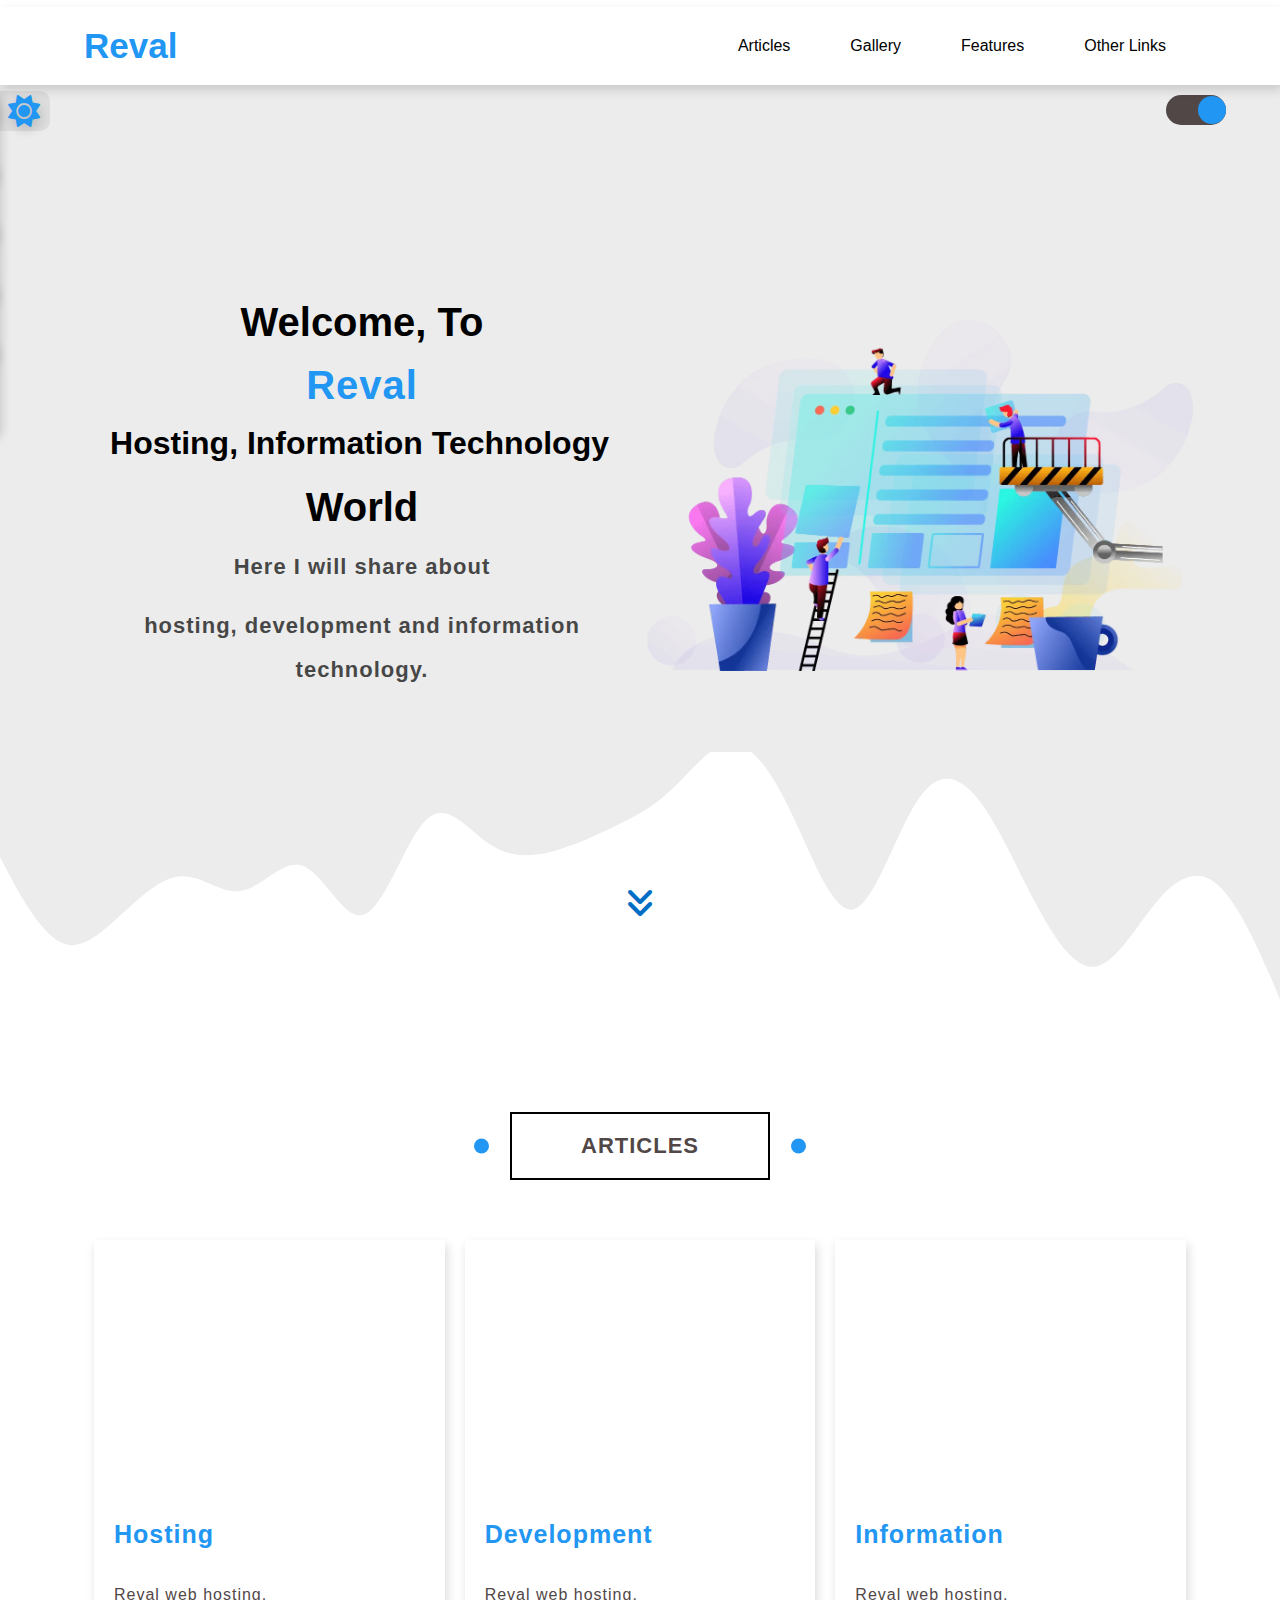
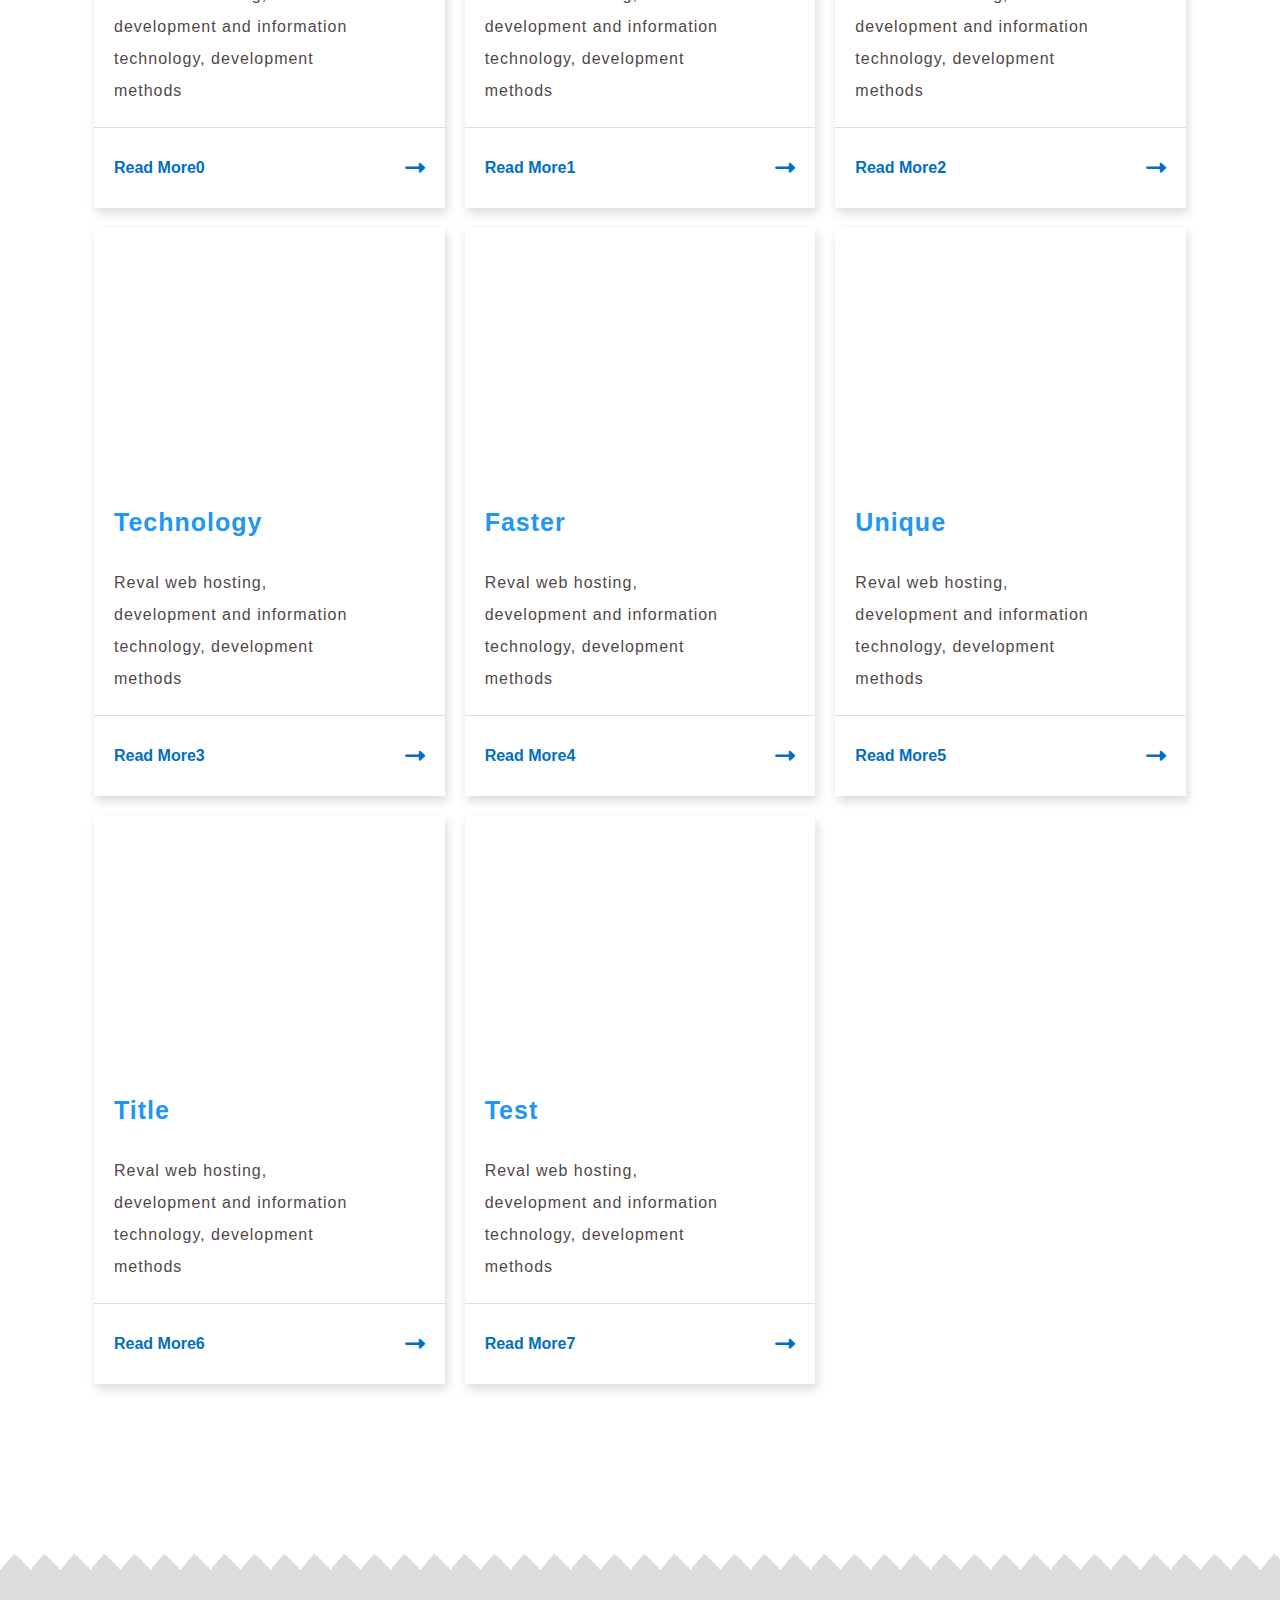
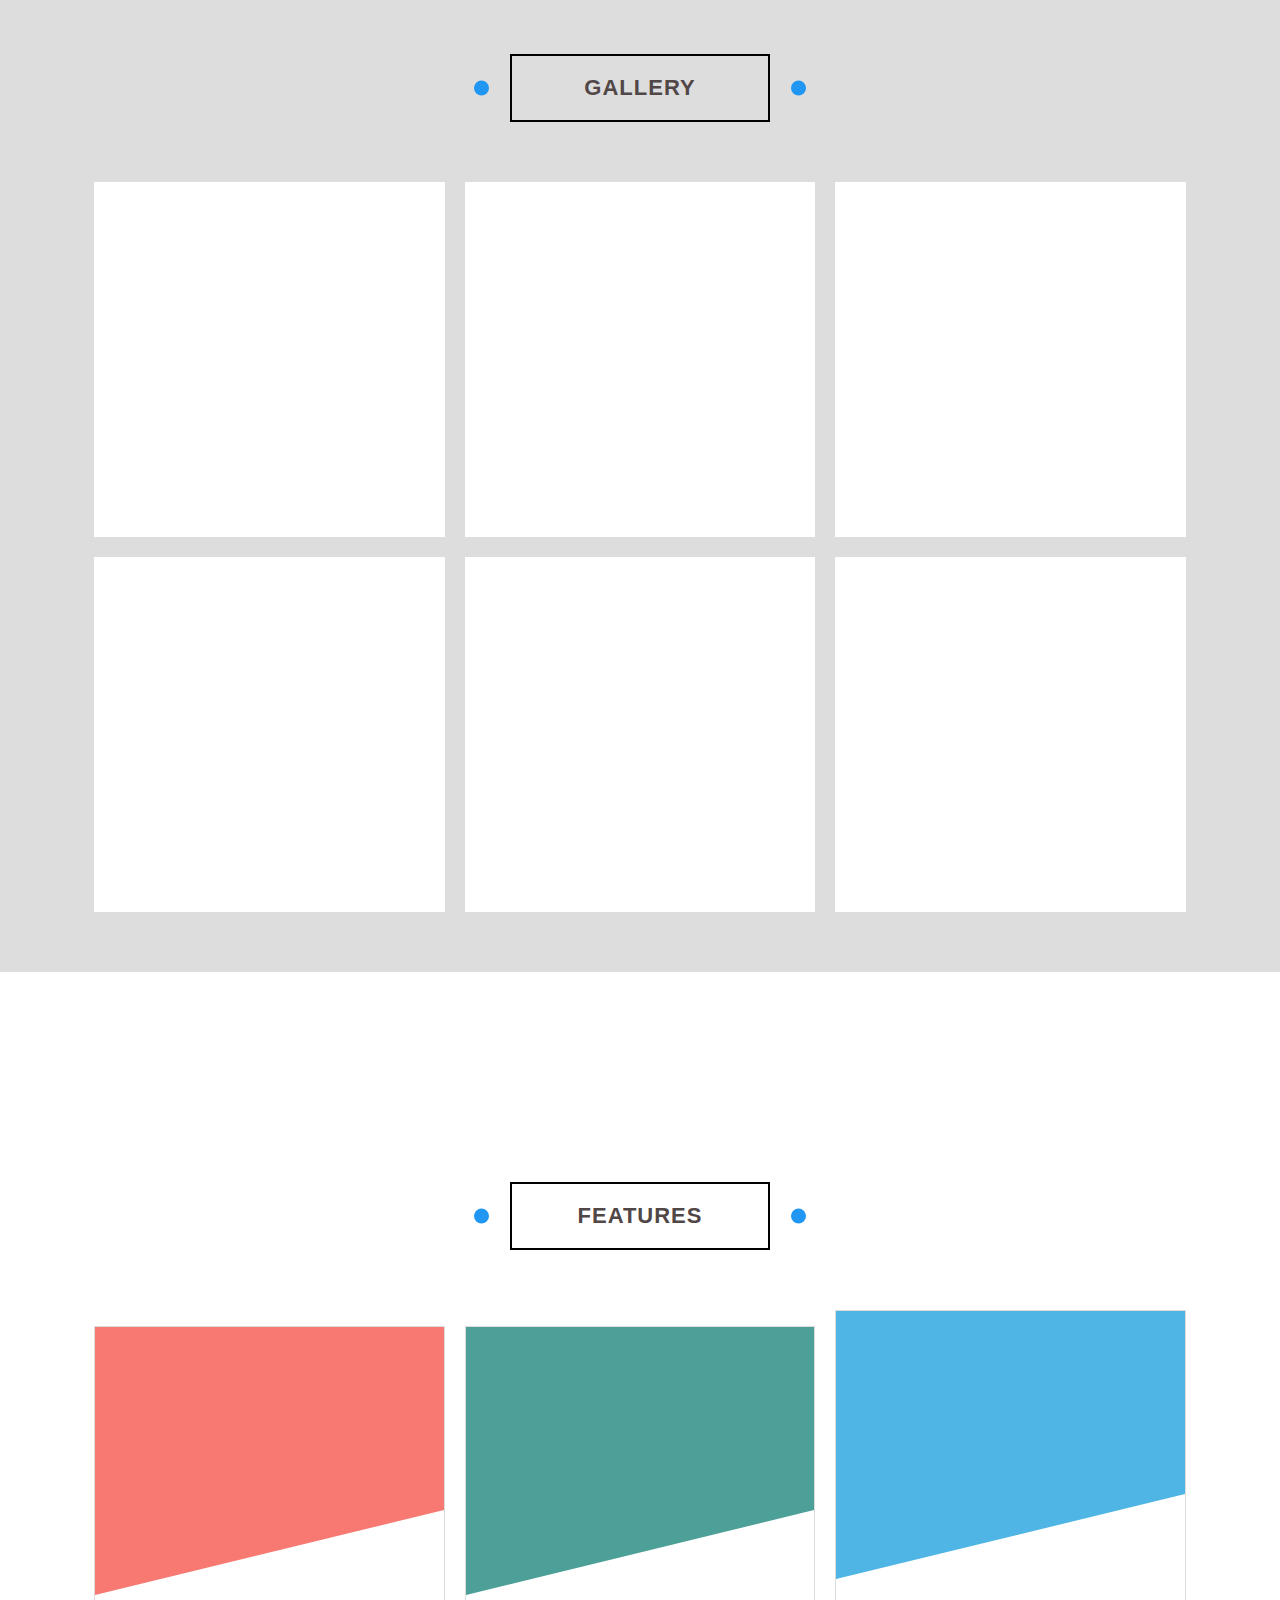
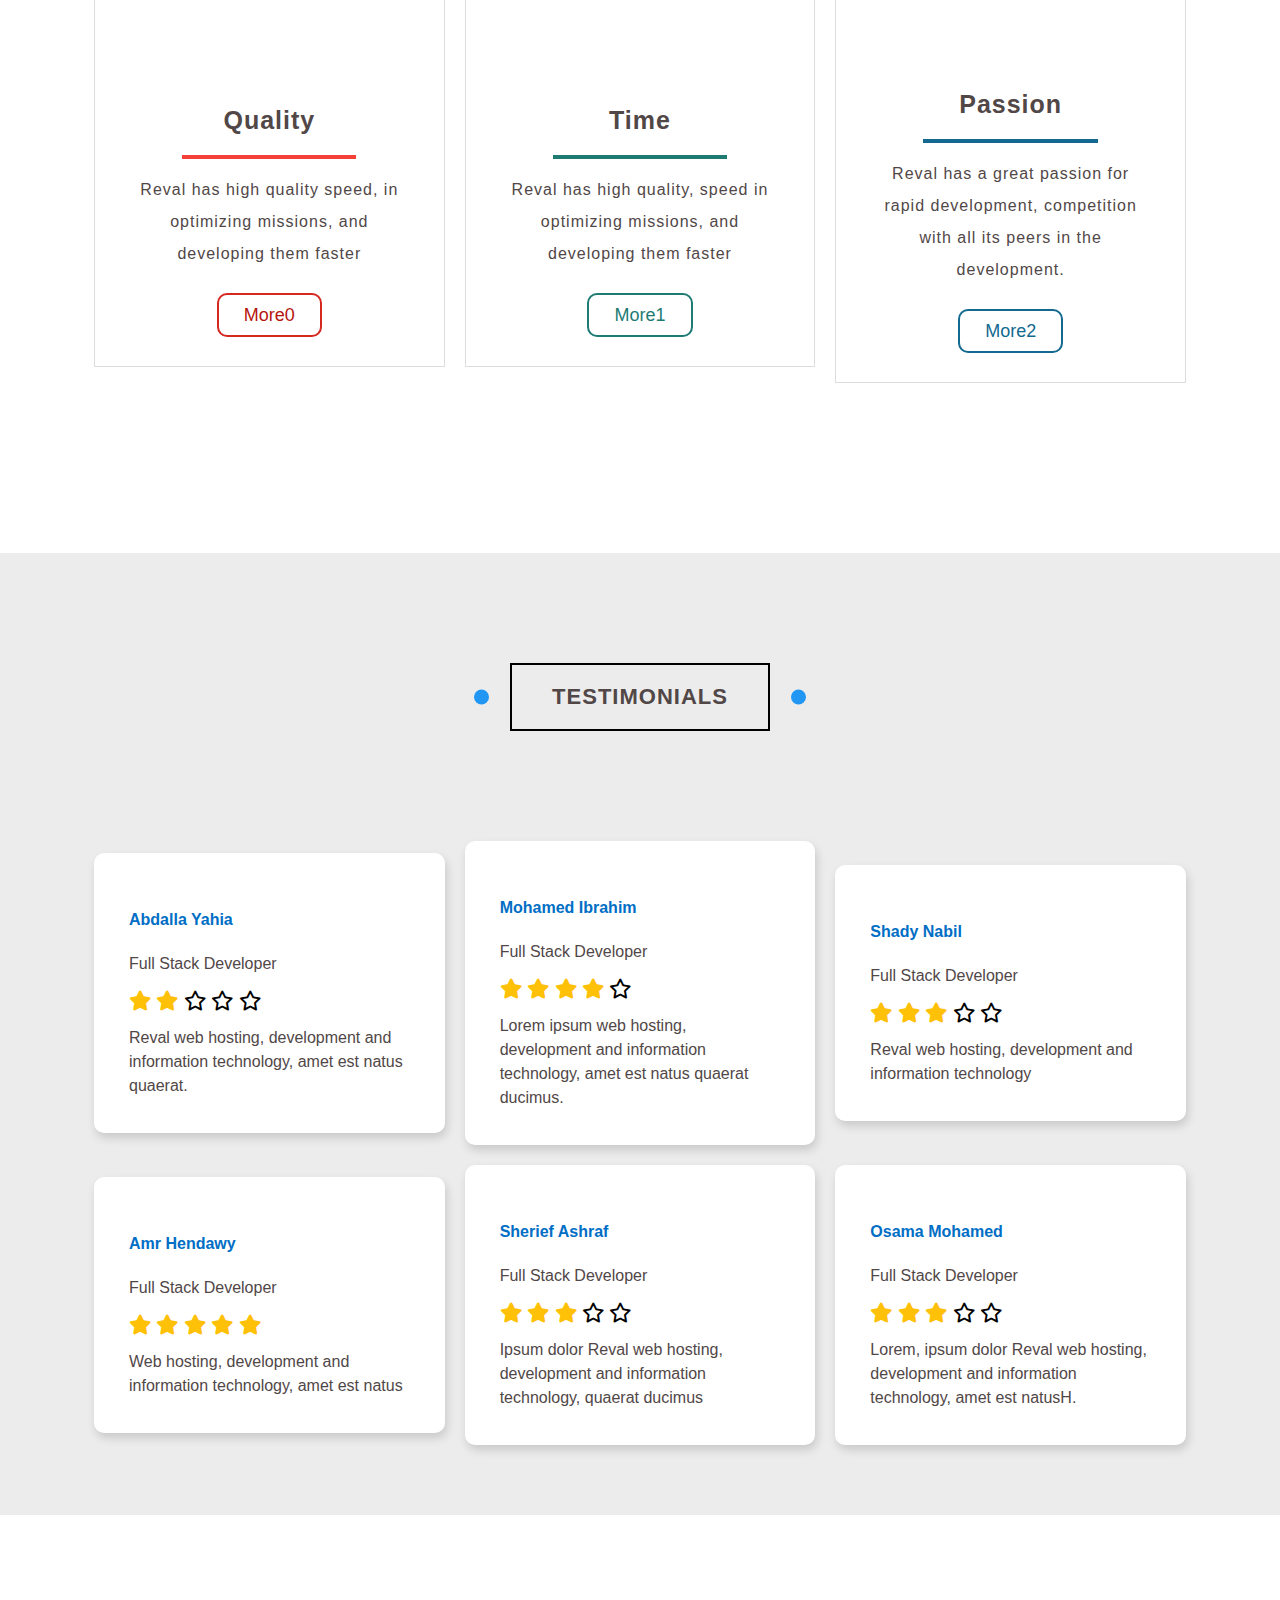
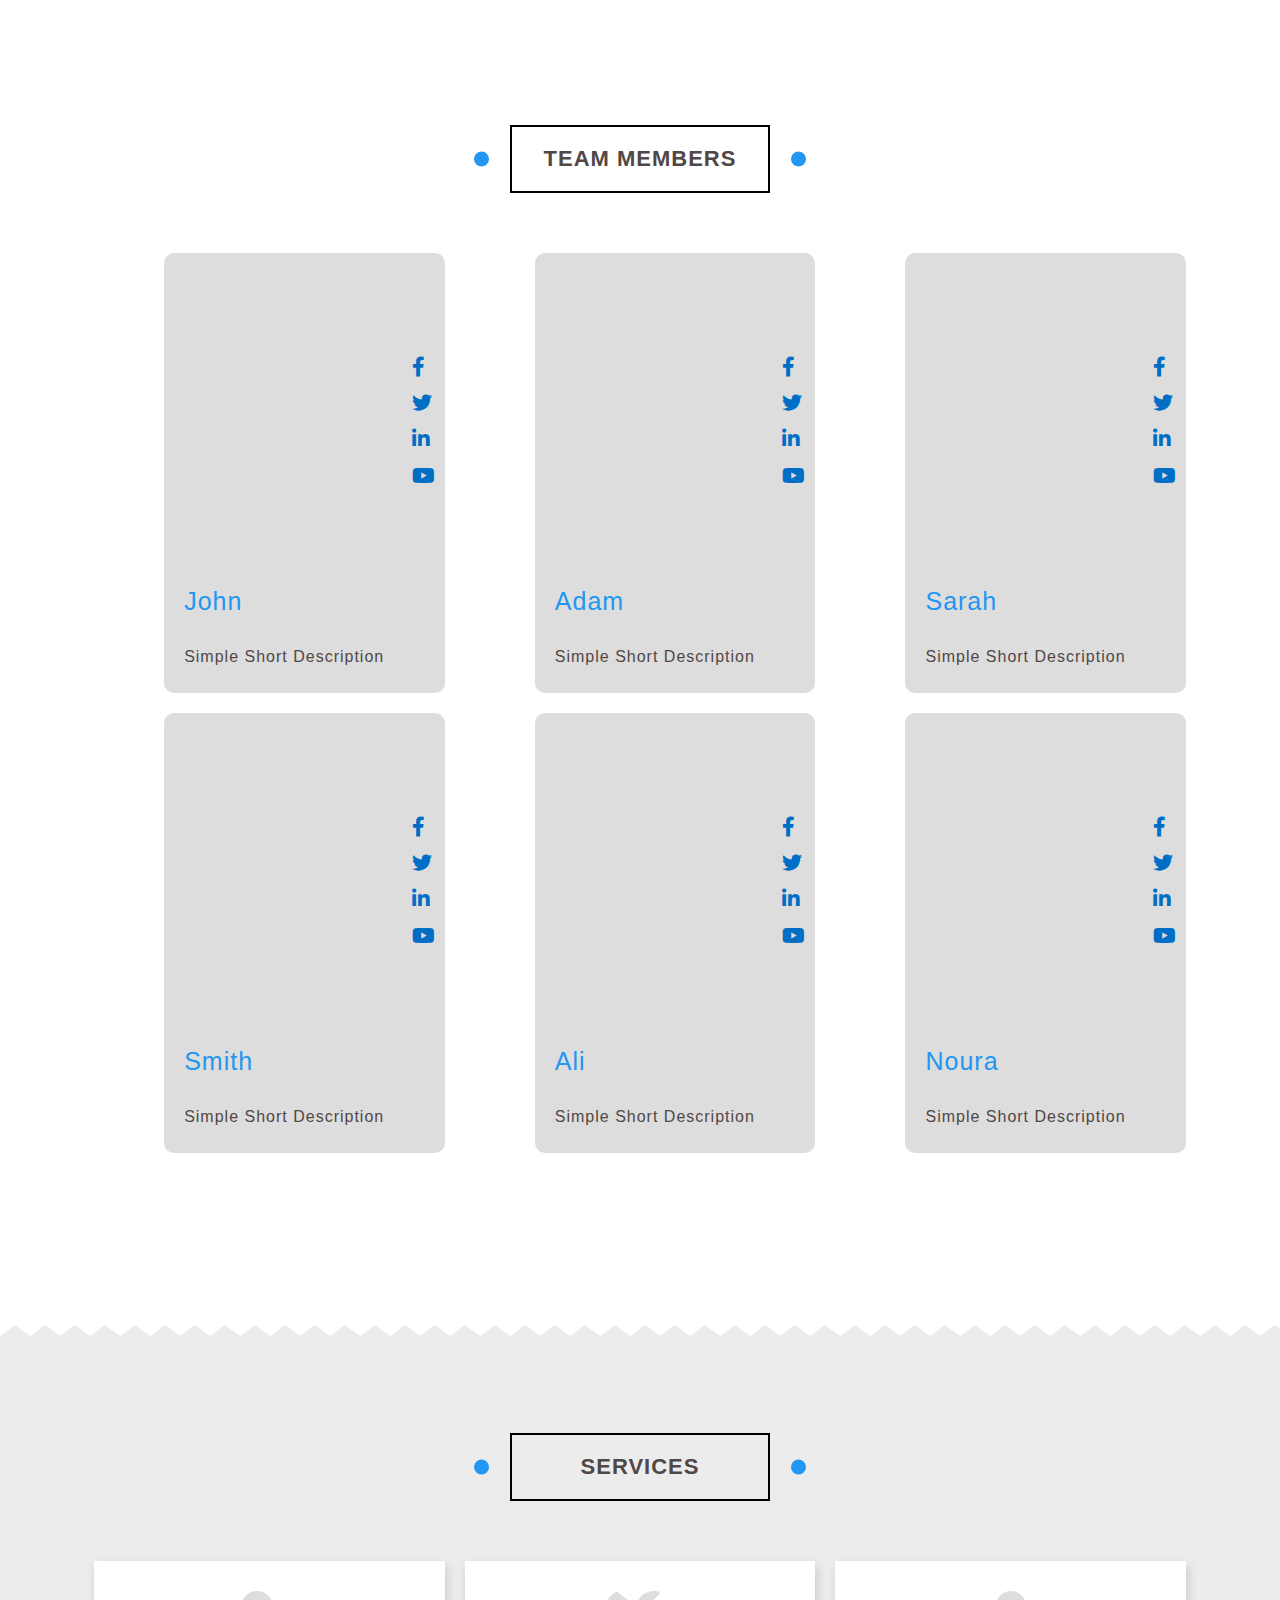
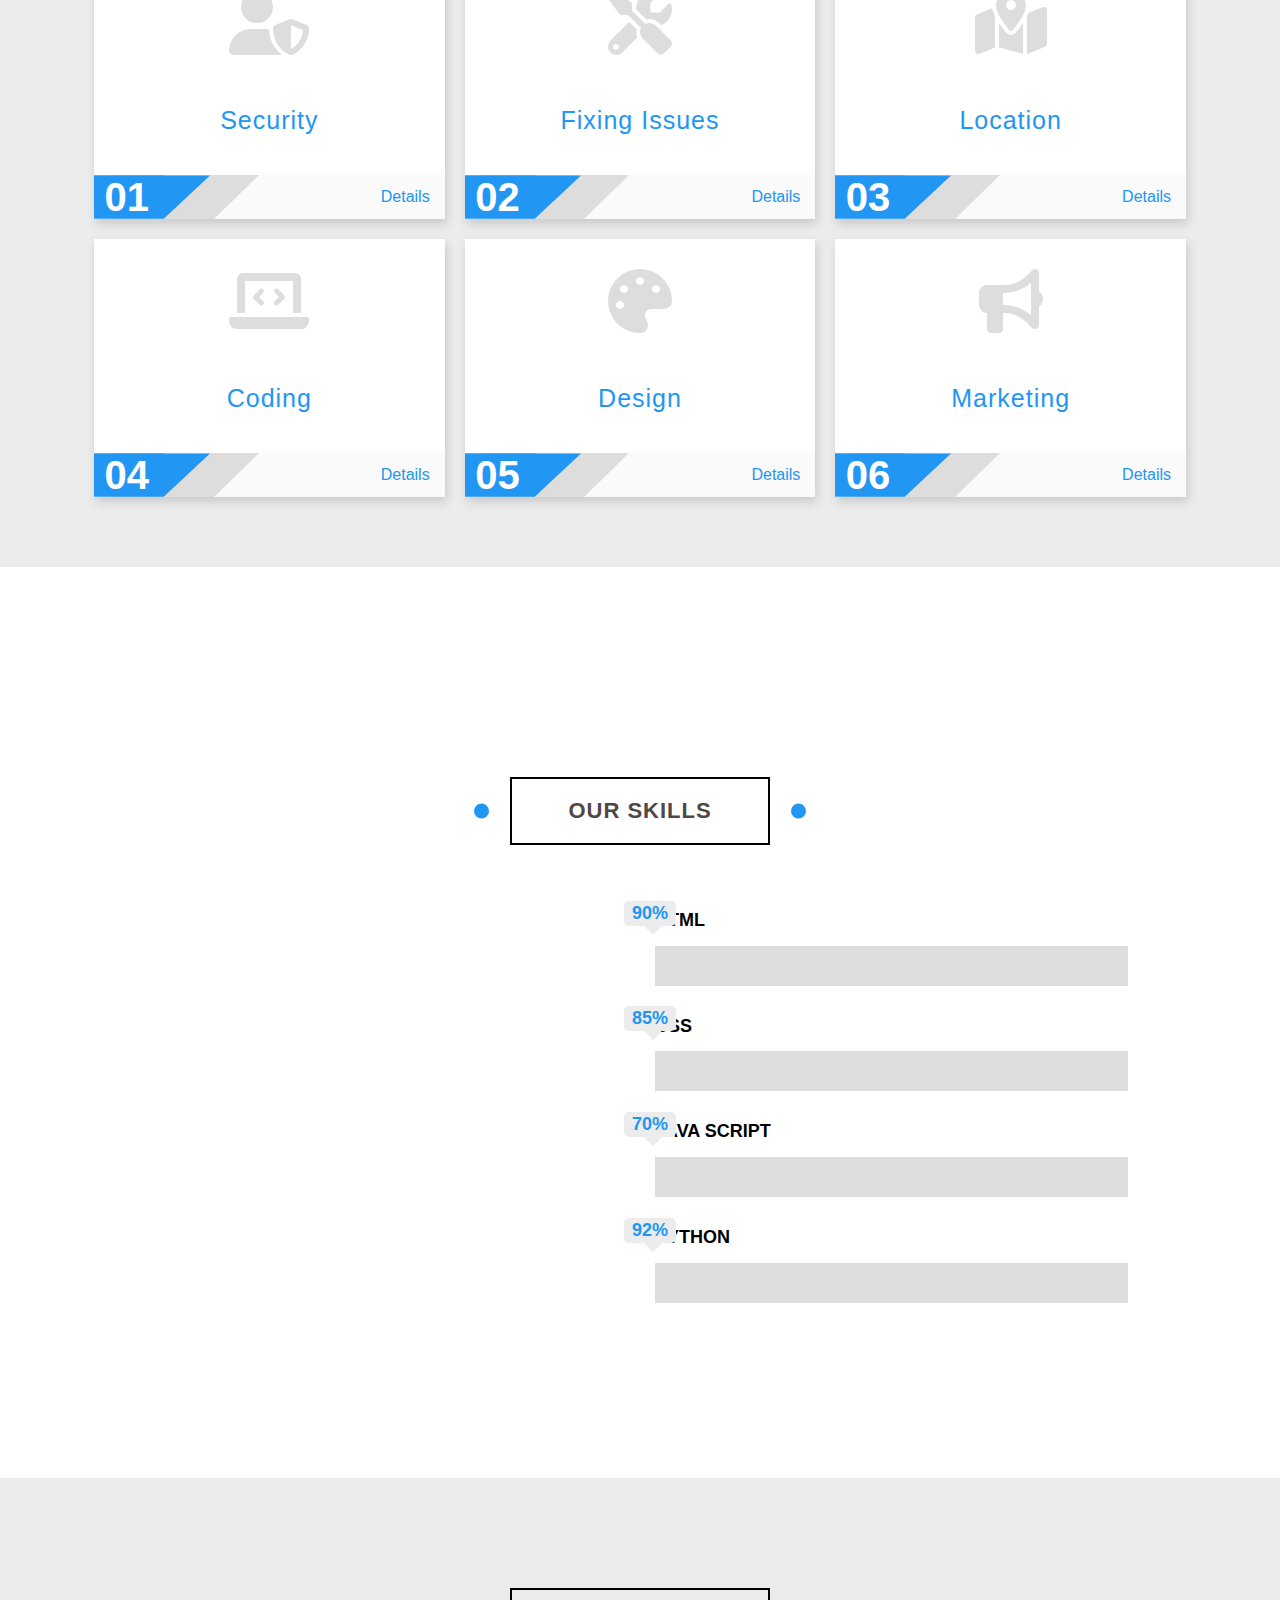
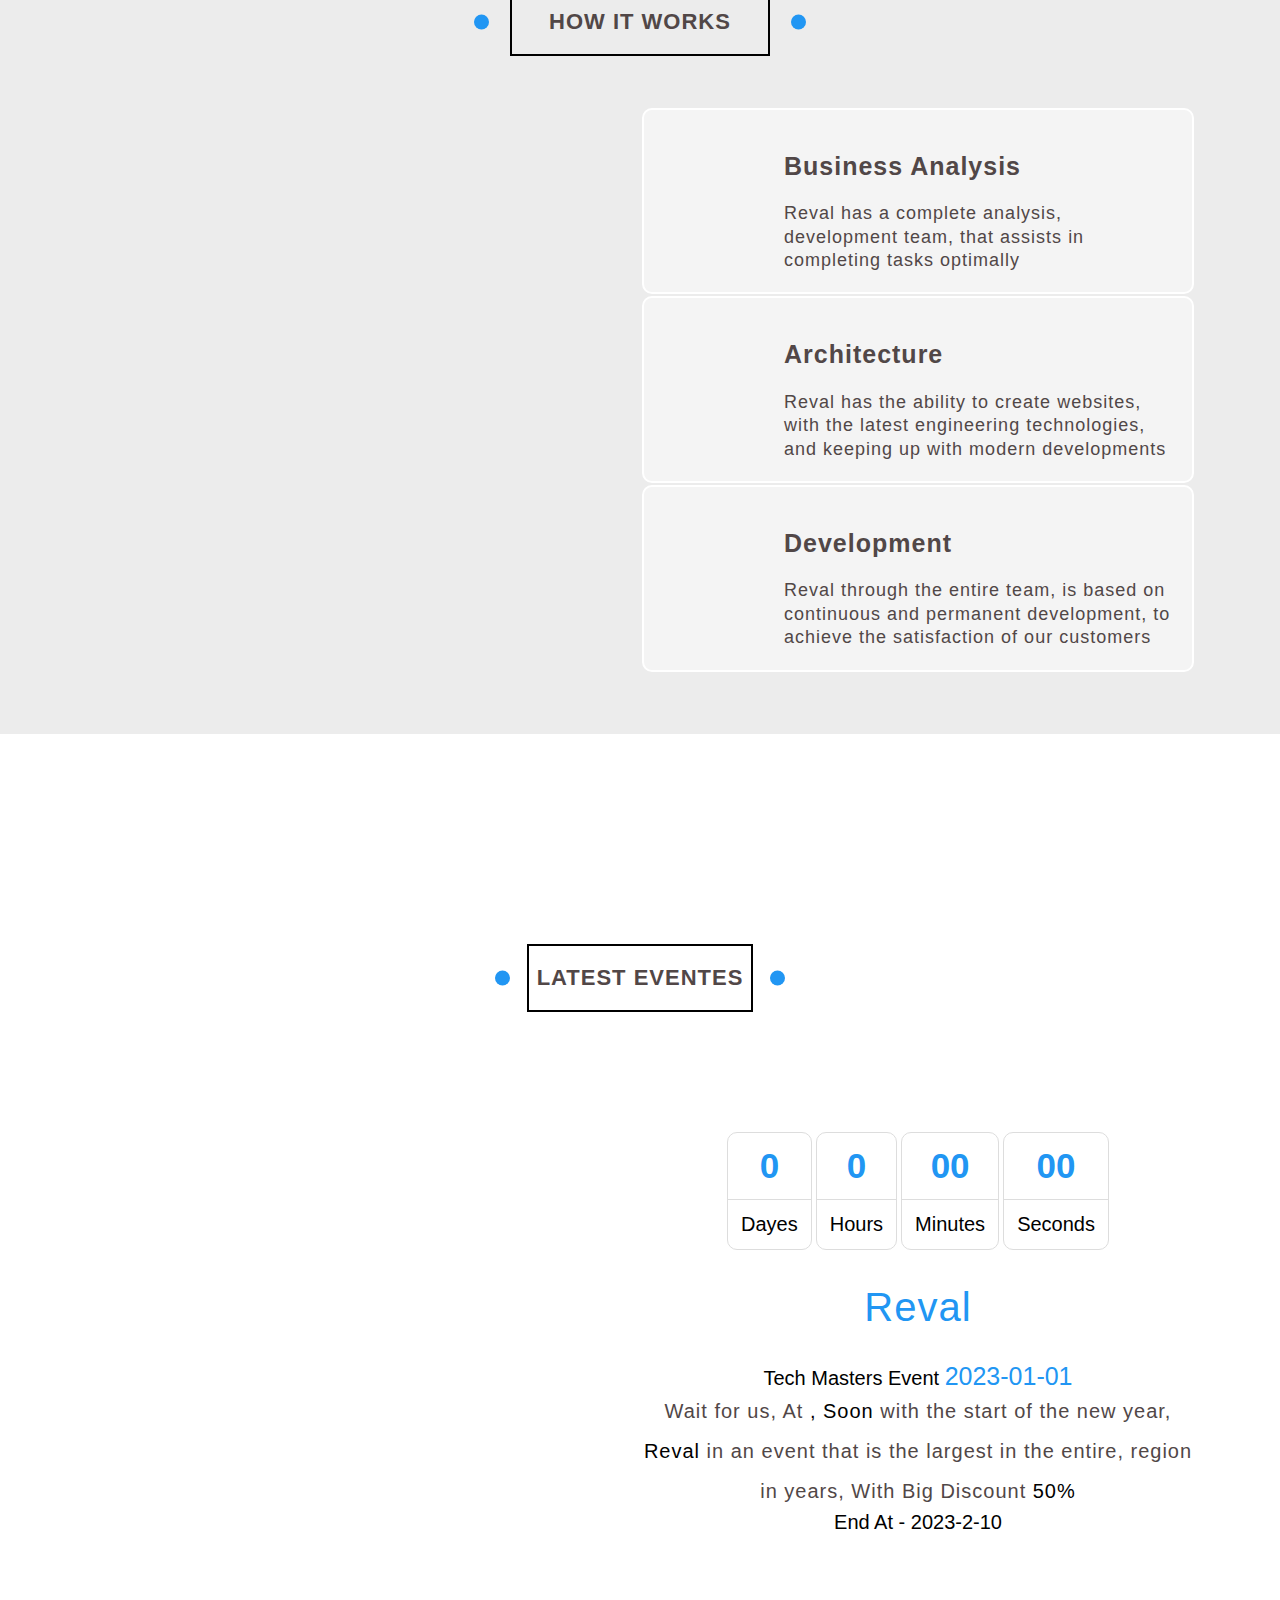
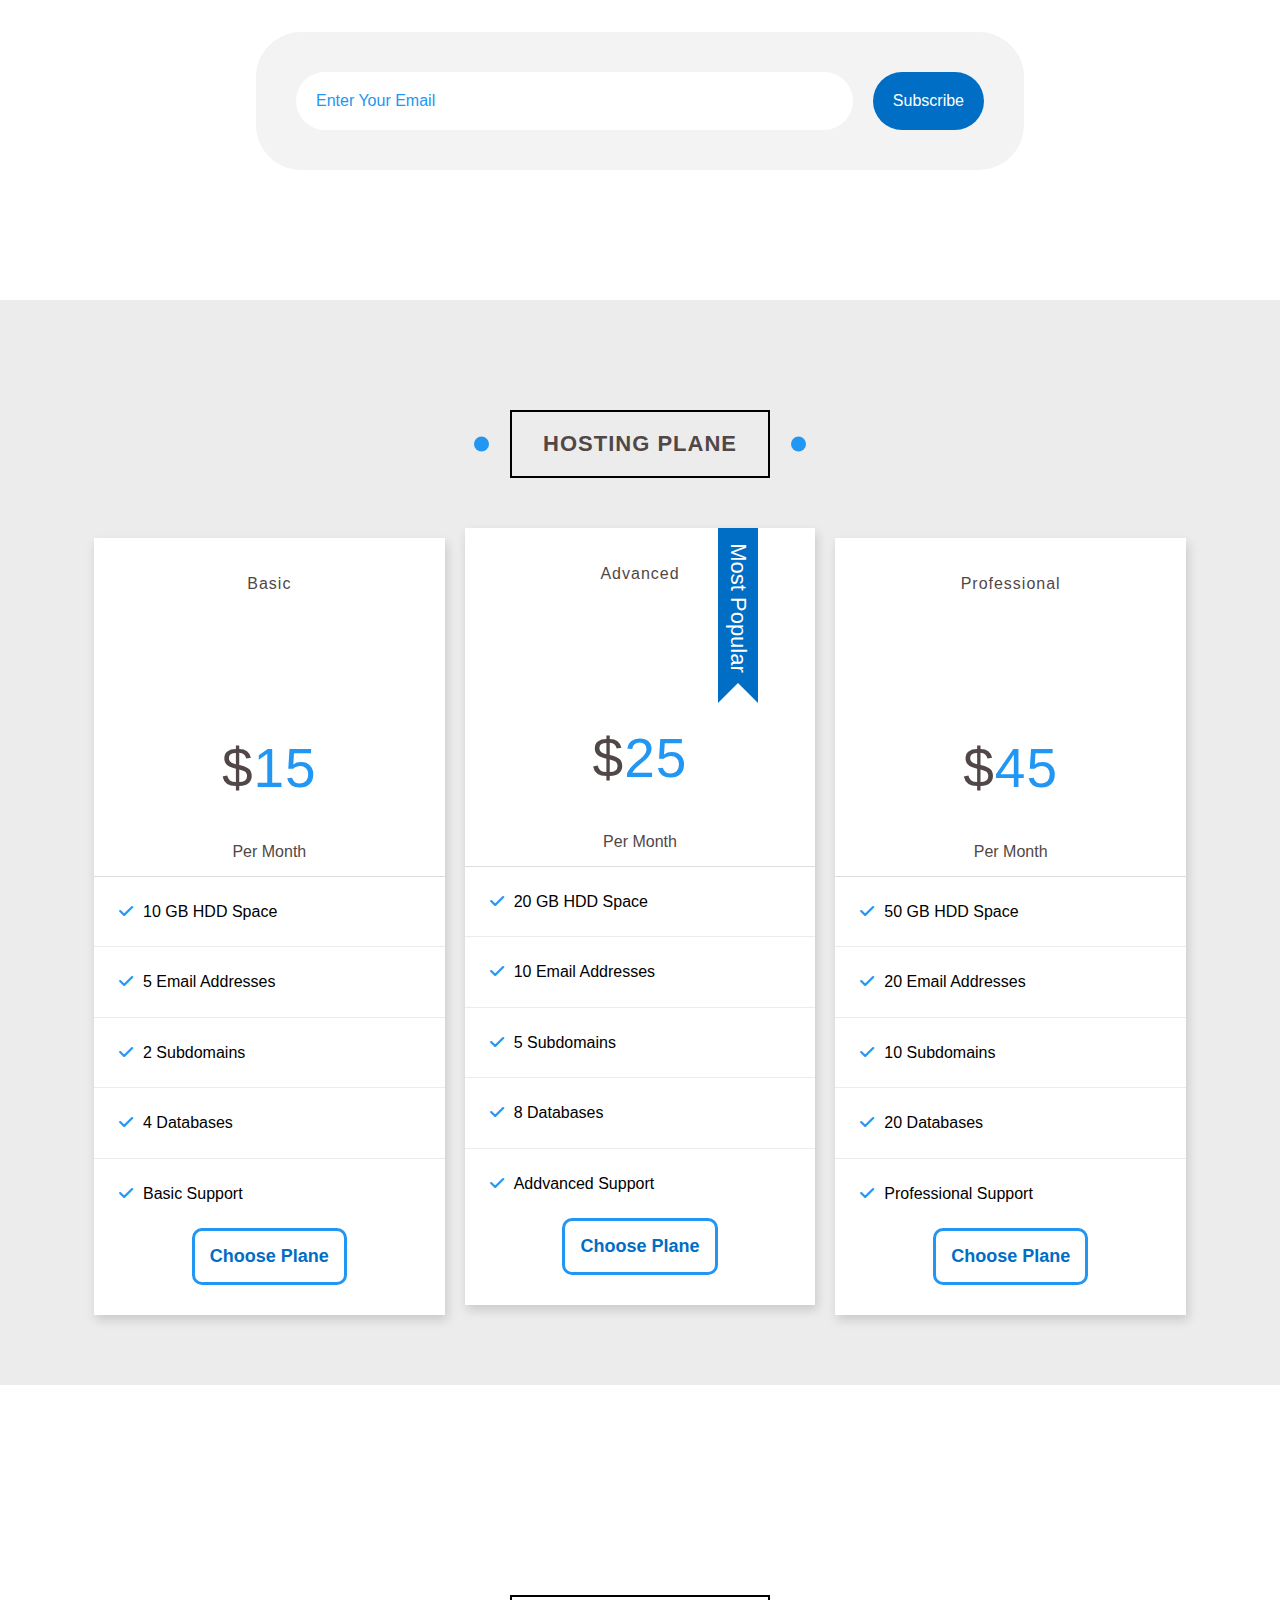
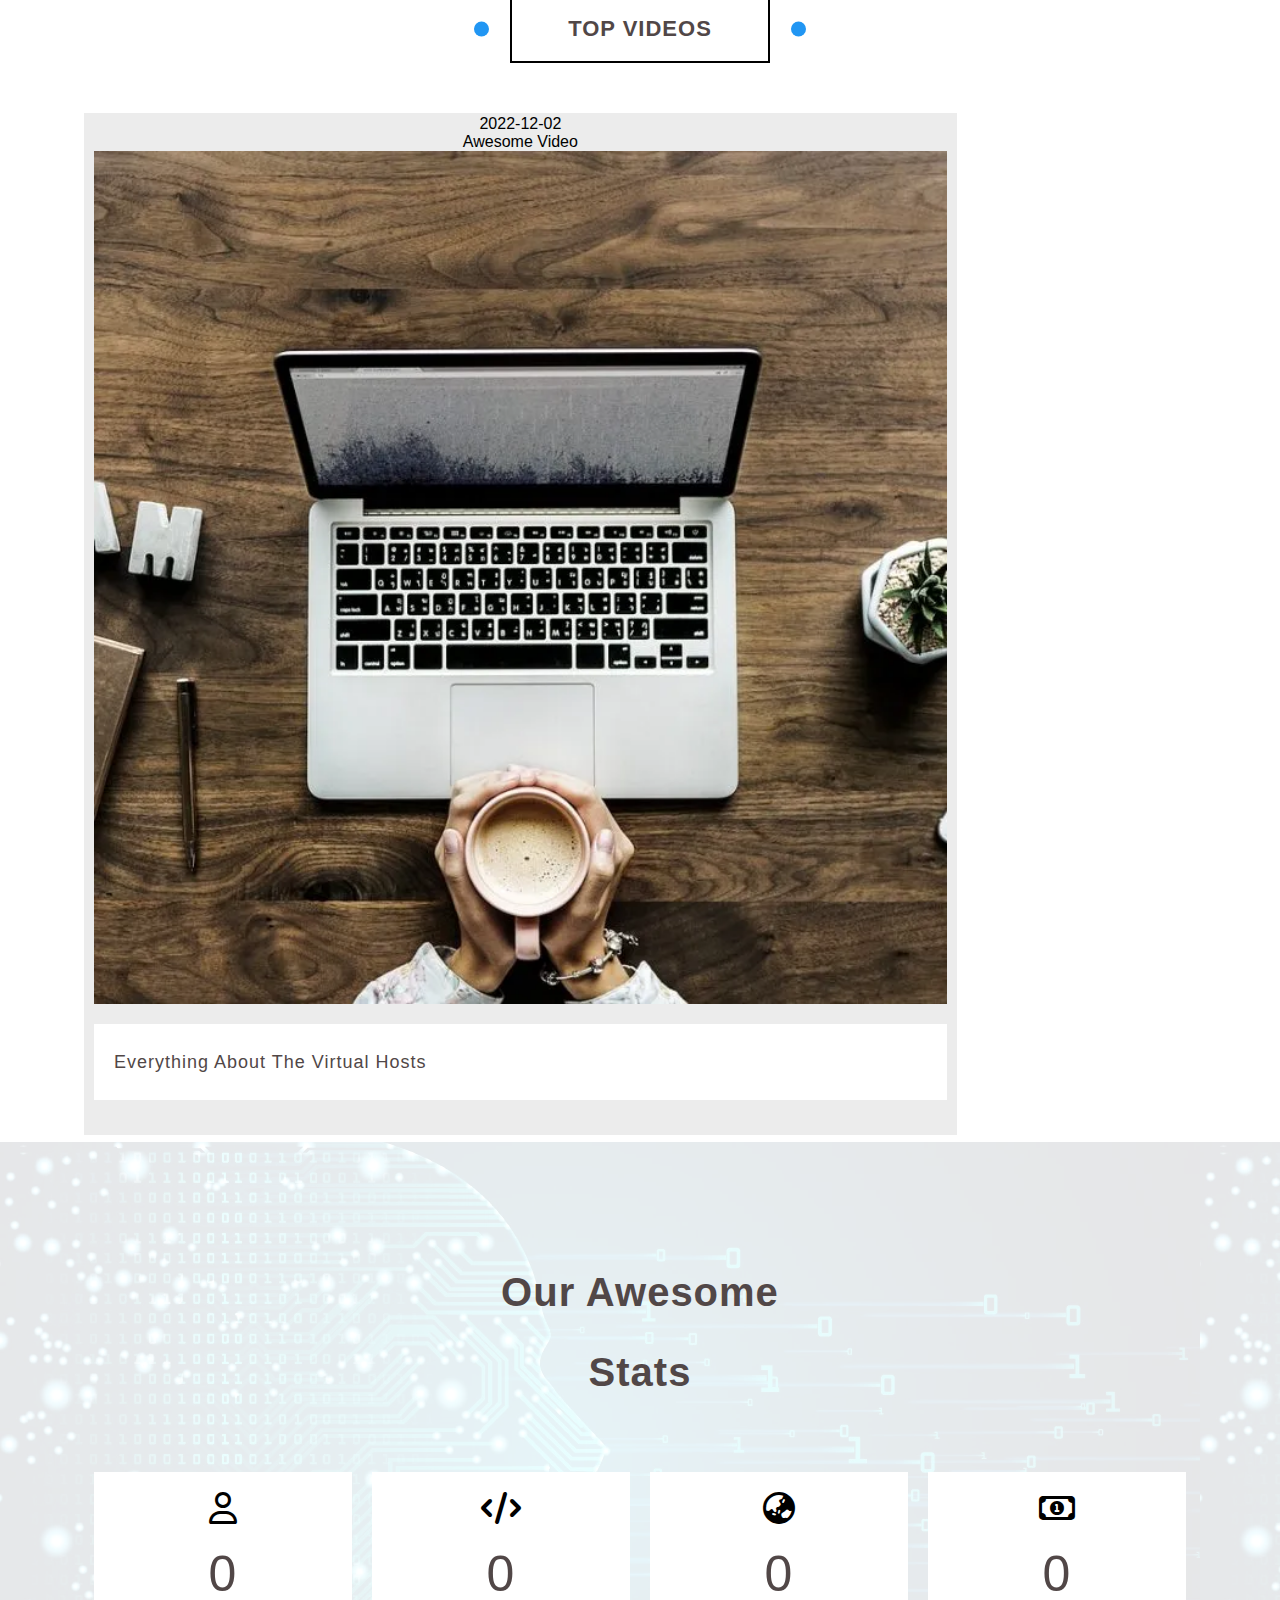
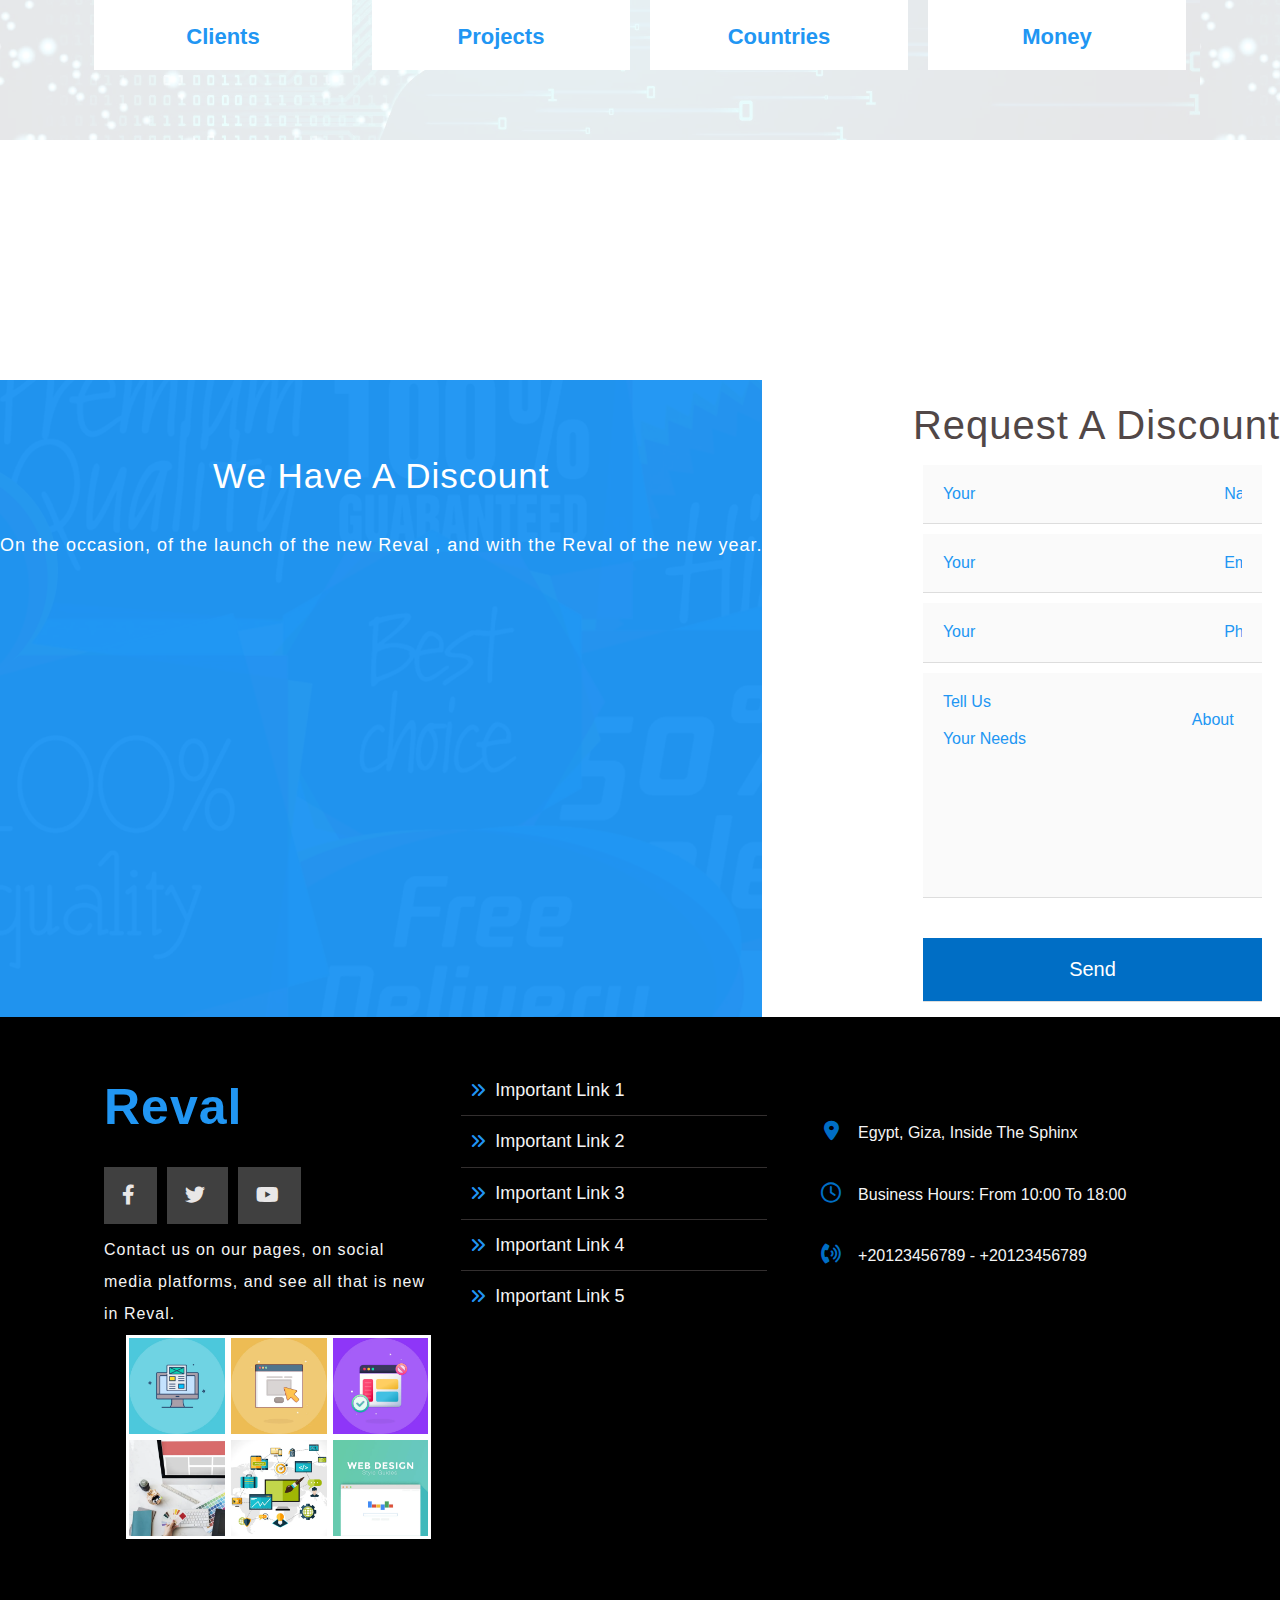
==== commit ae4e2124: "Delete video" ====
--- a/index.html
+++ b/index.html
@@ -1,6 +1,8 @@
 <!DOCTYPE html>
 <html lang="en" data-them="light">
     <head>
+        <style data-merge-styles="true" ></style>
+        <style data-merge-styles="true" ></style>
         <meta charset="UTF-8">
         <meta name="robots" content="index,follow">
         <meta property="og:type"  content="Hosting">
@@ -34,9 +36,8 @@
         <meta name="theme-color" content="#db4938" />
         
         <link rel="stylesheet" href="./css/Reval.css" media="all"  async>
-        <link rel="stylesheet" href="./css/normalize.css" media="all"  async>
-        <link rel="stylesheet" href="https://cdnjs.cloudflare.com/ajax/libs/font-awesome/6.2.1/css/all.min.css" integrity="sha512-MV7K8+y+gLIBoVD59lQIYicR65iaqukzvf/nwasF0nqhPay5w/9lJmVM2hMDcnK1OnMGCdVK+iQrJ7lzPJQd1w==" crossorigin="anonymous" referrerpolicy="no-referrer" />
-        <!-- <link rel="stylesheet" async  href="https://cdnjs.cloudflare.com/ajax/libs/font-awesome/6.2.1/css/all.min.css" defer > -->
+        <link rel="stylesheet" href="./css/normalize.css" media="all"  async>        
+        <link rel="stylesheet" async  href="https://cdnjs.cloudflare.com/ajax/libs/font-awesome/6.0.0-beta3/css/all.min.css" media="all">
         <title>Reval web hosting, development and information technology</title>
     </head>
     <body>
@@ -146,7 +147,7 @@
                         </div>
                     </div>
                     <div class="span">
-                        <label for="in1" style="cursor: pointer;">Alt Color
+                        <label for="in5" style="cursor: pointer;">Alt Color
                         </label>
                         <div class="color">
                             <input type="color" id="in5" value="#006ec5">
@@ -160,8 +161,7 @@
             </div>
             <div class="social-share">
                 <ul>
-                        <li><a title="Reval"   itemprop="url" href="https://facebook.com" aria-label="fa" class="facebook-share"><i class="fab
-                                                                fa-facebook-f "></i>.</a></li>
+                        <li><a title="Reval"   itemprop="url" href="https://facebook.com" aria-label="fa" class="facebook-share"><i class="fa-brands fa-facebook-f"></i>.</a></li>
                         <li><a title="Reval"   itemprop="url" href="https://twitter.com" aria-label="fa" class="twitter-share"><i class="fab
                                                                 fa-twitter "></i>.</a></li>
                         <li><a title="Reval"   itemprop="url" href="https://linkedin.com" aria-label="fa" class="linkedin-share"><i class="fab
@@ -843,7 +843,7 @@
                     <meta itemprop="uploadDate" content="2022-12-02">2022-12-02
                     <meta itemprop="thumbnailUrl" content="./imgs/video-preview.jpg.webp">
                         <span itemprop="name" >Awesome Video</span>
-                        <video itemprop="video" width="100%" height="100%" src="./imgs/awesome-video.mp4" autoplay loop></video>
+                        <video itemprop="video" width="100%" height="100%" src="./imgs/features-03.jpg.webp" autoplay loop poster="./imgs/features-03.jpg.webp"></video>
                     <p  class="h3"  itemprop="description">Everything About The Virtual Hosts</p>
                 </div>
             </div>
--- a/css/Reval.css
+++ b/css/Reval.css
@@ -1 +1 @@
-*{box-sizing:border-box;padding:0;margin:0;color:var(--text-color)}[data-them=dark]:root{--main-color:rgb(255,255,255);--main-color-alt:white;--second-transation:0.5s;--third-transation:0.7s;--main-padding-top:100px;--main-padding-bottom:100px;--section-background:rgb(48,46,46);--fa-color:rgba(175,166,166,0.199);--ddd-color:rgb(138,135,135);--f4f4-color:rgb(187,187,187);--whit-color:rgb(68,68,68);--p777-color:rgb(223,222,222);--text-color:rgb(209,209,209);--ddd2-color:rgba(255,255,255,0.1);--main-shdow:2px 5px 10px rgba(255,255,255,.2);--hover-shdow:3px 5px 10px rgba(255,255,255,.5)}:root{--main-color:#2196f3;--main-color-alt:#006ec5;--main-transition:0.3s;--second-transation:0.5s;--third-transation:0.7s;--main-padding-top:100px;--main-padding-bottom:100px;--section-background:#ececec;--fa-color:#fafafa;--ddd-color:#ddd;--f4f4-color:#f4f4f4;--whit-color:white;--p777-color:#514747;--text-color:black;--ddd2-color:rgba(221,221,221,0.200);--main-shdow:2px 5px 10px rgba(0,0,0,.15);--hover-shdow:3px 5px 15px rgba(0,0,0,.3)}::-webkit-scrollbar{width:18px}::-webkit-scrollbar-track{background-color:var(--f4f4-color)}::-webkit-scrollbar-thumb{background-color:var(--main-color-alt);background-image:url('../images/icons/favicon-16x16.png');background-position-y:center;background-repeat:no-repeat}body{font-family:'Cairo',sans-serif;font-family:'Open Sans',sans-serif;font-family:'Roboto',sans-serif;font-family:'Work Sans',sans-serif;position:relative;background-color:var(--whit-color)}.page-progres-scroll{width:0;height:7px;background-color:var(--main-color-alt);position:sticky;top:calc(100vh - 7px);left:0;z-index:999999;background-image:url('../images/icons/favicon-16x16.png')}section{margin-bottom:100px;position:relative;height:auto;padding:60px 0;background-color:var(--whit-color)}html{scroll-behavior:smooth}a{text-decoration:none}.h{color:black}p{line-height:2;letter-spacing:1px;color:var(--p777-color)}ul{list-style:none;margin:0;padding:0}.scroll-button{position:fixed;bottom:25px;right:8px;width:30px;height:45px;z-index:999;text-align:center;display:none}.scroll-button i{cursor:pointer;animation:move3 var(--third-transation) infinite linear alternate-reverse;-webkit-animation:move3 var(--third-transation) infinite linear alternate-reverse}.main-title{margin:50px auto;text-align:center;max-width:260px;transition:var(--second-transation);-webkit-transition:var(--second-transation);-moz-transition:var(--second-transation);-ms-transition:var(--second-transation);-o-transition:var(--second-transation);z-index:999}@media (max-width:400px){.main-title{max-width:240px}.main-title .h2{font-size:18px}}.main-title .h2{padding:10px 8px;border:2px solid black;font-size:22px;font-weight:700;text-transform:uppercase;position:relative;z-index:99;transition:var(--second-transation);transition-delay:var(--second-transation);-webkit-transition:var(--second-transation);-moz-transition:var(--second-transation);-ms-transition:var(--second-transation);-o-transition:var(--second-transation)}.main-title .h2:before{content:'';position:absolute;left:-15%;top:50%;transform:translateY(-50%);width:15px;height:15px;border-radius:50%;-webkit-border-radius:50%;-moz-border-radius:50%;-ms-border-radius:50%;-o-border-radius:50%;background-color:var(--main-color);-webkit-transform:translateY(-50%);-moz-transform:translateY(-50%);-ms-transform:translateY(-50%);-o-transform:translateY(-50%);transition:var(--second-transation);-webkit-transition:var(--second-transation);-moz-transition:var(--second-transation);-ms-transition:var(--second-transation);-o-transition:var(--second-transation);z-index:-1}.main-title .h2:after{content:'';position:absolute;right:-15%;top:50%;transform:translateY(-50%);transition:var(--second-transation);width:15px;height:15px;border-radius:50%;-webkit-border-radius:50%;-moz-border-radius:50%;-ms-border-radius:50%;-o-border-radius:50%;background-color:var(--main-color);-webkit-transform:translateY(-50%);-moz-transform:translateY(-50%);-ms-transform:translateY(-50%);-o-transform:translateY(-50%);-webkit-transition:var(--second-transation);-moz-transition:var(--second-transation);-ms-transition:var(--second-transation);-o-transition:var(--second-transation);z-index:-1}.main-title .h2:hover{color:var(--whit-color);border-color:var(--whit-color)}.main-title .h2:hover:after{right:0;width:50%;height:100%;border-radius:0%;-webkit-border-radius:0%;-moz-border-radius:0%;-ms-border-radius:0%;-o-border-radius:0%}.main-title .h2:hover:before{left:0;width:50%;height:100%;border-radius:0%;-webkit-border-radius:0%;-moz-border-radius:0%;-ms-border-radius:0%;-o-border-radius:0%}.container{width:90%;height:auto;margin-right:5%;margin-left:5%;padding-top:20px;display:grid;grid-template-columns:repeat(auto-fill,minmax(300px,1fr));justify-content:center;align-items:center}@media (max-width:350px){.container{max-width:100%;margin-right:auto;margin-left:auto;display:grid;grid-template-columns:repeat(auto-fill,minmax(200px,1fr));justify-content:center;align-items:center;padding:10px 15px}}@media (min-width:351px) and (max-width:767px){.container{padding:0px auto;display:grid;grid-template-columns:repeat(auto-fill,minmax(300px,1fr));flex-direction:column;align-items:center;justify-content:center}}@media (min-width:768px){.container{padding:0px 20px;display:grid;grid-template-columns:repeat(auto-fill,minmax(350px,1fr))}}header .container{display:flex;justify-content:space-between;align-items:center;flex-wrap:nowrap}header{box-shadow:var(--main-shdow);position:relative;z-index:99;background-color:var(--whit-color)}header .container .logo a{text-align:center;color:var(--main-color);font-weight:700;font-size:35px}header nav{max-width:75%;justify-content:center;align-items:center}nav ul{display:flex;justify-content:flex-end;align-items:center}nav ul li{padding:30px;position:relative}nav ul li:before{content:'';position:absolute;top:0;left:0;height:4px;width:0;background-color:var(--main-color);transition:var(--second-transation);-webkit-transition:var(--second-transation);-moz-transition:var(--second-transation);-ms-transition:var(--second-transation);-o-transition:var(--second-transation)}nav ul li:hover{background-color:var(--fa-color)}nav ul li:hover a{color:var(--main-color)}nav ul li:hover:before{width:100%}.other-links{display:none;z-index:99}.other-links .container{position:absolute;height:400px;background-color:var(--whit-color);top:98%;max-width:100%;display:flex;justify-content:space-between;align-items:center;border-bottom:3px solid var(--main-color);margin-top:2px;animation:move2 var(--main-transition) linear alternate;-webkit-animation:move2 var(--main-transition) linear alternate;z-index:999}.other-links .container:before{content:'';position:absolute;width:100%;height:100%;left:0;top:0;opacity:.15;overflow:hidden;background-image:url('../images/icons/android-chrome-512x512.png');background-size:cover;z-index:-1}.other-links .container img.other-img{max-width:33%;max-height:50%;animation:move calc(var(--third-transation) * 4)infinite linear alternate;-webkit-animation:move calc(var(--third-transation) * 4)infinite linear alternate}@keyframes move{0%{transform:translateY(-30px);-webkit-transform:translateY(-30px);-moz-transform:translateY(-30px);-ms-transform:translateY(-30px);-o-transform:translateY(-30px)}}@keyframes move2{0%{transform:translateY(30px);-webkit-transform:translateY(30px);-moz-transform:translateY(30px);-ms-transform:translateY(30px);-o-transform:translateY(30px)}to{transform:translateY(0px);-webkit-transform:translateY(0px);-moz-transform:translateY(0px);-ms-transform:translateY(0px);-o-transform:translateY(0px)}}.other-links .container ul{max-width:95%}.other-links .container ul li{padding:15px 15px 15px 0px;display:flex;justify-content:flex-start;position:relative;margin-bottom:10px}.other-links .container ul li:not(:last-child){border-bottom:1px solid var(--ddd-color)}.other-links .container ul li:before{content:'';position:absolute;width:0;height:100%;top:0;left:0;background-color:var(--fa-color);transition:var(--second-transation);-webkit-transition:var(--second-transation);-moz-transition:var(--second-transation);-ms-transition:var(--second-transation);-o-transition:var(--second-transation)}.other-links .container ul li:hover:before{width:100%}.other-links .container ul li a,i{color:var(--main-color-alt);font-size:20px;font-weight:600;z-index:1}.other-links .container ul li a{margin-left:20px}@media (max-width:815px){.other-links .container>img{display:none}}@media (max-width:767px){header nav{max-width:100%}header nav ul{max-width:100%}header nav ul li{padding:10px;margin:20px 0}.other-links .container{flex-direction:row;justify-content:space-evenly}}@media (max-width:500px){.other-links .container{flex-direction:row;justify-content:space-around}header nav ul li{padding:5px 5px 0 5px;margin:0px 0}header nav ul li a{font-size:15px}header nav ul li:before{height:2px}header .container{flex-direction:column}}@media (max-width:410px){.other-links .container{flex-direction:column;justify-content:space-around;align-items:flex-start;padding-left:10px;height:auto}.other-links .container li{padding:0 10px;width:300px;max-width:100%}.other-links .container ul:first-of-type li:last-child{border-bottom:1px solid var(--ddd-color)}nav{max-width:100%;padding:10px}nav ul li{padding:5px;margin:0px 0}nav ul li a{font-size:15px}nav ul li:before{height:2px}}@media (max-width:350px){nav ul li{padding:5px 5px 0 5px;margin:0px 0}nav ul li a{font-size:15px}nav ul li:before{height:2px}header .container{flex-direction:column}.other-links{max-width:100%;padding:20px}.other-links .container ul:first-of-type li:last-child{border-bottom:1px solid var(--ddd-color)}.other-links .container{width:90%;margin:0;padding:5px;display:flex;align-items:flex-start;flex-direction:column;padding-left:30px;height:auto}}.landing-page{background-color:var(--section-background);height:calc(100vh - 233px);margin:0;width:100%;position:relative;margin-bottom:250px}svg{margin-top:-130px}path{fill:var(--section-background)}@media (max-width:767px){svg{display:none}.landing-page:before{content:'';position:absolute;top:55%;height:350px;width:100%;background-color:var(--section-background);transform:skewY(-6deg);-webkit-transform:skewY(-6deg);-moz-transform:skewY(-6deg);-ms-transform:skewY(-6deg);-o-transform:skewY(-6deg);transform-origin:center left;z-index:-1}}.landing-page .container{height:calc(100vh - 200px);position:relative;display:grid;grid-template-columns:repeat(auto-fill,minmax(400px,1fr))}.dark-mode{position:absolute;top:-50px;right:-10px;background-color:var(--p777-color);width:60px;height:30px;cursor:pointer;border-radius:45px;-webkit-border-radius:45px;-moz-border-radius:45px;-ms-border-radius:45px;-o-border-radius:45px}.dark-mode i{position:absolute;width:28px;height:28px;right:0;top:50%;color:white;font-size:20px;line-height:28px;text-align:center;transform:translateY(-50%);border-radius:50%;background-color:var(--main-color);-webkit-border-radius:50%;-moz-border-radius:50%;-ms-border-radius:50%;-o-border-radius:50%;-webkit-transform:translateY(-50%);-moz-transform:translateY(-50%);-ms-transform:translateY(-50%);-o-transform:translateY(-50%)}.dark-mode i.dark{left:0;background-color:var(--ddd-color)}.landing-page .setting{position:absolute;top:0;left:-166px;width:206px;height:350px;display:flex;justify-content:center;align-items:center;transition:var(--third-transation);-webkit-transition:var(--third-transation);-moz-transition:var(--third-transation);-ms-transition:var(--third-transation);-o-transition:var(--third-transation);z-index:11}.setting:before{content:'';position:absolute;background-color:var(--ddd-color);width:calc(100% - 40px);height:100%;top:0;left:0;border-radius:0px 10px 10px 0px;-webkit-border-radius:0px 10px 10px 0px;-moz-border-radius:0px 10px 10px 0px;-ms-border-radius:0px 10px 10px 0px;-o-border-radius:0px 10px 10px 0px;box-shadow:var(--main-shdow)}.setting-parent{width:291px;height:370px;display:flex;padding:10px 0;flex-direction:column}.setting .span{width:173px;display:flex;justify-content:space-between;align-items:center;margin-bottom:10px;padding:10px;position:relative}.color{width:30px;height:30px;overflow:hidden;position:relative;display:flex;justify-content:center;align-items:center;padding-left:15px;border-radius:50%;box-shadow:var(--main-shdow);-webkit-border-radius:50%;-moz-border-radius:50%;-ms-border-radius:50%;-o-border-radius:50%}.setting .span .color>input{position:absolute;border:none;outline:none;box-shadow:none;width:200%;height:200%}.setting .span button{background-color:var(--main-color);color:var(--text-color);cursor:pointer;padding:10px;border:none;outline:none;box-shadow:var(--hover-shdow);border-radius:10px;-webkit-border-radius:10px;-moz-border-radius:10px;-ms-border-radius:10px;-o-border-radius:10px}.setting>i{position:absolute;top:10px;right:0;cursor:pointer;color:var(--main-color);animation:rotate 6s infinite linear;-webkit-animation:rotate 6s infinite linear;text-shadow:var(--main-shdow)}.setting:after{content:'';position:absolute;top:6px;right:-10px;width:100px;height:40px;background-color:var(--ddd-color);border-radius:10px;-webkit-border-radius:10px;-moz-border-radius:10px;-ms-border-radius:10px;-o-border-radius:10px;text-shadow:var(--main-shdow);z-index:-1}@keyframes rotate{to{transform:rotate(360deg);-webkit-transform:rotate(360deg);-moz-transform:rotate(360deg);-ms-transform:rotate(360deg);-o-transform:rotate(360deg);-webkit-animation:rotate 1s infinite linear}}.social-share{width:55px;height:250px;position:fixed;z-index:99999;top:250px;right:0;display:none;transition:.5s;-webkit-transition:.5s;-moz-transition:.5s;-ms-transition:.5s;-o-transition:.5s}.social-share ul{height:100%;width:100%;display:flex;justify-content:space-evenly;align-items:center;flex-direction:column}.social-share ul li{background-color:var(--section-background);width:100%;height:30%;display:flex;justify-content:center;align-items:center;border-radius:10px;-webkit-border-radius:10px;-moz-border-radius:10px;-ms-border-radius:10px;-o-border-radius:10px}.social-share ul li a{color:#c5c5c5}.social-share ul li:hover i{text-shadow:2px 2px 2px rgba(0,0,0,.15);transform:rotate(5deg) scale(1.2);-webkit-transform:rotate(5deg) scale(1.2);-moz-transform:rotate(5deg) scale(1.2);-ms-transform:rotate(5deg) scale(1.2);-o-transform:rotate(5deg) scale(1.2)}.social-share ul li i{color:#0a599b;font-size:35px;transition:var(--main-transition);-webkit-transition:var(--main-transition);-moz-transition:var(--main-transition);-ms-transition:var(--main-transition);-o-transition:var(--main-transition)}.social-share ul li:nth-child(2) i{color:#2196f3}.social-share ul li:last-child i{color:#0a66c2}.container .landing-text{padding:150px auto;text-align:center}.container .landing-text h1{font-size:32px;font-weight:700;margin-right:5px;margin-top:0;display:inline-flex}@media (max-width:767px){.container .landing-text h1{font-size:27px;font-weight:600}}.container .landing-text span{font-size:40px;font-weight:700}.head-rev{color:var(--main-color);font-size:40px;font-weight:700;margin-bottom:0}.container .landing-text .h2,.container .landing-text h2{font-size:22px;font-weight:700;color:var(--text-color);opacity:.7;letter-spacing:1px;margin-top:15px;line-height:2}.landing-page .container img{max-width:100%;animation:move calc(var(--third-transation) * 5) linear infinite alternate;-webkit-animation:move calc(var(--third-transation) * 5) linear infinite alternate}@media (max-width:992px){.landing-page .container img{display:none}.landing-page .container{display:flex;justify-content:center;align-items:center;text-align:center}.container .landing-text{padding:auto;max-width:100%;display:flex;justify-content:center;align-items:center;text-align:center;flex-direction:column}.container .landing-text p{max-width:50%}}@media (max-width:450px){.container .landing-text p{max-width:90%}}.landing-page .go-down{color:red;position:absolute;left:50%;top:120%;transform:translateX(-50%);-webkit-transform:translateX(-50%);-moz-transform:translateX(-50%);-ms-transform:translateX(-50%);-o-transform:translateX(-50%);animation:move3 var(--third-transation) infinite linear alternate-reverse;-webkit-animation:move3 var(--third-transation) infinite linear alternate-reverse}@keyframes move3{0%{transform:translateY(0px);-webkit-transform:translateY(0px);-moz-transform:translateY(0px);-ms-transform:translateY(0px);-o-transform:translateY(0px)}20%{transform:translateY(20px);-webkit-transform:translateY(20px);-moz-transform:translateY(20px);-ms-transform:translateY(20px);-o-transform:translateY(20px)}40%{transform:translateY(0px);-webkit-transform:translateY(0px);-moz-transform:translateY(0px);-ms-transform:translateY(0px);-o-transform:translateY(0px)}60%{transform:translateY(20px);-webkit-transform:translateY(20px);-moz-transform:translateY(20px);-ms-transform:translateY(20px);-o-transform:translateY(20px)}to{transform:translateY(20px);-webkit-transform:translateY(20px);-moz-transform:translateY(20px);-ms-transform:translateY(20px);-o-transform:translateY(20px)}}.articles-card{margin:10px;box-shadow:var(--main-shdow);transition:var(--main-transition);-webkit-transition:var(--main-transition);-moz-transition:var(--main-transition);-ms-transition:var(--main-transition);-o-transition:var(--main-transition)}.articles-card img{max-width:100%;min-width:100%}.articles-card .articles-text{padding:20px;border-bottom:1px solid var(--ddd-color)}.articles-text .h3{font-size:25px;font-weight:700;text-align:start;color:var(--main-color);margin-left:0}.articles-text p{max-width:80%}.read-more{padding:30px 20px;font-weight:bold;display:flex;justify-content:space-between;align-items:center}.read-more a,i{color:var(--main-color-alt)}.articles-card:hover{transform:translateY(-10px);-webkit-transform:translateY(-10px);-moz-transform:translateY(-10px);-ms-transform:translateY(-10px);-o-transform:translateY(-10px);box-shadow:var(--hover-shdow)}.articles-card:hover i{animation:move-right infinite linear;-webkit-animation:move-right var(--second-transation) infinite linear}@keyframes move-right{0%{transform:translateX(8px);-webkit-transform:translateX(8px);-moz-transform:translateX(8px);-ms-transform:translateX(8px);-o-transform:translateX(8px)}to{transform:translateX(0px);-webkit-transform:translateX(0px);-moz-transform:translateX(0px);-ms-transform:translateX(0px);-o-transform:translateX(0px)}}.gallery{background-color:var(--ddd-color);padding:50px 0;position:relative}.gallery:after{content:'';position:absolute;top:0;width:100%;height:30px;background-image:linear-gradient(130deg,var(--whit-color) 25%,transparent 25%),linear-gradient(225deg,var(--whit-color) 25%,transparent 25%);background-size:30px 30px}.gallery .container{grid-template-columns:repeat(auto-fill,minmax(350px,1fr))}.gallery-card{background-color:var(--whit-color);padding:10px;overflow:hidden;margin:10px}.gallery-card .gallery-box{overflow:hidden;position:relative}.gallery-card .gallery-box span{position:absolute;width:0%;height:0%;top:50%;left:50%;opacity:0;transform:translate(-50%,-50%);background-color:rgba(255,255,255,0.305);-webkit-transform:translate(-50%,-50%);-moz-transform:translate(-50%,-50%);-ms-transform:translate(-50%,-50%);-o-transform:translate(-50%,-50%);transition:var(--second-transation);-webkit-transition:var(--second-transation);-moz-transition:var(--second-transation);-ms-transition:var(--second-transation);-o-transition:var(--second-transation)}.gallery-card:hover img{transform:scale(1.2) rotate(10deg);-webkit-transform:scale(1.2) rotate(10deg);-moz-transform:scale(1.2) rotate(10deg);-ms-transform:scale(1.2) rotate(10deg);-o-transform:scale(1.2) rotate(10deg)}.gallery-card:hover .gallery-box span{animation:falsh var(--second-transation);-webkit-animation:falsh var(--second-transation)}@keyframes falsh{0%,40%{opacity:1}to{opacity:0;width:300%;height:300%}}.gallery-card img{max-width:100%;transition:var(--second-transation);-webkit-transition:var(--second-transation);-moz-transition:var(--second-transation);-ms-transition:var(--second-transation);-o-transition:var(--second-transation)}@media (max-width:400px){.gallery .container{grid-template-columns:repeat(auto-fill,minmax(250px,1fr))}}.features-card{border:1px solid var(--ddd-color);overflow:hidden;margin:10px}.features .container{grid-template-columns:repeat(auto-fill,minmax(350px,1fr))}.features-card-img{position:relative}.features-card img{max-width:100%}.features-card-img:before{content:'';position:absolute;width:100%;height:100%;background-color:#f44036;opacity:.7}.features-text{text-align:center;margin-bottom:40px;height:auto;z-index:999}.features-text .h2{border-bottom:4px solid #f44036;max-width:50%;margin:15px auto;font-size:25px;font-weight:700;padding-bottom:10px}.features-text p{padding-bottom:20px;max-width:80%;margin:15px auto}.features-text a{position:relative;color:#b6160d;font-size:18px;padding:10px 25px;margin-bottom:15px;border:2px solid #d5281f;border-radius:10px;-webkit-border-radius:10px;-moz-border-radius:10px;-ms-border-radius:10px;-o-border-radius:10px;z-index:11}.features-card-img:after{content:"";position:absolute;bottom:0;right:0;border-style:solid;border-width:0px 0px 170px 697px;border-color:transparent transparent var(--whit-color) transparent;transition:var(--main-transition);-webkit-transition:var(--main-transition);-moz-transition:var(--main-transition);-ms-transition:var(--main-transition);-o-transition:var(--main-transition)}.features-card:hover .features-card-img:after{border-width:0px 697px 170px 0px;border-color:transparent transparent var(--whit-color) transparent}.features-card:hover a:before{width:105%;height:105%;left:-1%;border-radius:10px;-webkit-border-radius:10px;-moz-border-radius:10px;-ms-border-radius:10px;-o-border-radius:10px}.features-card a:before{content:'';position:absolute;width:0;height:100%;left:0%;top:50%;transform:translateY(-50%);background-color:#f44036;transition:var(--second-transation);-webkit-transition:var(--second-transation);-moz-transition:var(--second-transation);-ms-transition:var(--second-transation);-o-transition:var(--second-transation);-webkit-transform:translateY(-50%);-moz-transform:translateY(-50%);-ms-transform:translateY(-50%);-o-transform:translateY(-50%);z-index:-1}.features-card.col-2 .features-card-img:before,.features-card.col-2 a:before{background-color:#00776b}.features-card.col-2 .features-text .h2,.features-card.col-2 .features-text a{border-color:#1e7b73}.features-card.col-2 .features-text a{color:#1e7b73;position:relative;z-index:11}.features-card.col-3 .features-card-img:before,.features-card.col-3 a:before{background-color:#0396da}.features-card.col-3 .features-text .h2,.features-card.col-3 .features-text a{border-color:#13698f}.features-card.col-3 .features-text a{color:#13698f;position:relative;z-index:11}.features-card.col-1:hover a,.features-card.col-2:hover a,.features-card.col-3:hover a{color:var(--whit-color)}@media (max-width:400px){.features .container{grid-template-columns:repeat(auto-fill,minmax(250px,1fr))}}.testimonials{background-color:var(--section-background);padding:60px 0}.testimonials .main-title{margin-bottom:100px}.testimonials-card{background-color:var(--whit-color);padding:35px;margin:10px;position:relative;box-shadow:var(--main-shdow);border-radius:10px;-webkit-border-radius:10px;-moz-border-radius:10px;-ms-border-radius:10px;-o-border-radius:10px}.testimonials-card img{content:'';position:absolute;background-size:cover;top:-17%;right:-10px;border-radius:50%;-webkit-border-radius:50%;-moz-border-radius:50%;-ms-border-radius:50%;-o-border-radius:50%;border:10px solid var(--section-background);overflow:hidden;width:100px;height:100px}.testimonials-card .h3{font-weight:600;margin-bottom:20px;color:var(--main-color);margin-left:0;text-transform:capitalize}.testimonials-card p{line-height:1.5;letter-spacing:0}.testimonials-card .rate i{color:black;margin:15px 0}.testimonials-card .rate i.filled{color:#ffc107}.team-members .container{grid-template-columns:repeat(auto-fill,minmax(350px,1fr))}.container .team-card{display:flex;flex-direction:column;align-items:flex-end;position:relative;padding-top:30px;margin:10px}.team-card:before{content:'';position:absolute;top:0;right:0;background-color:var(--ddd-color);width:80%;height:100%;z-index:1;border-radius:10px;-webkit-border-radius:10px;-moz-border-radius:10px;-ms-border-radius:10px;-o-border-radius:10px}.team-card:after{content:'';position:absolute;top:0;right:0%;background-color:rgb(70,67,67);width:0%;height:100%;z-index:1;border-radius:10px;-webkit-border-radius:10px;-moz-border-radius:10px;-ms-border-radius:10px;-o-border-radius:10px;opacity:.1;transition:.4s;-webkit-transition:.4s;-moz-transition:.4s;-ms-transition:.4s;-o-transition:.4s}.team-card:hover:after{width:80%}.team-card:hover .team-text,.team-card:hover img{filter:grayscale(1);-webkit-filter:grayscale(1);z-index:999;transition:.4s;-webkit-transition:.4s;-moz-transition:.4s;-ms-transition:.4s;-o-transition:.4s}.team-card:hover ul li i{color:var(--p777-color)}.team-card .team-img{display:flex;justify-content:space-between;align-items:center;position:relative;z-index:22}.team-card .team-img img{border-radius:10px;-webkit-border-radius:10px;-moz-border-radius:10px;-ms-border-radius:10px;-o-border-radius:10px;max-width:75%}.team-card .team-img ul{padding-right:10px;margin-left:10px}.team-card .team-img ul li{padding-top:15px}.team-card .team-img ul li:hover a{color:var(--main-color-alt);filter:grayscale(.0);-webkit-filter:grayscale(.0)}.team-card ul li:hover i{color:var(--main-color-alt);filter:none;-webkit-filter:none}.team-card .team-text{padding-top:10px;width:80%;z-index:11}.team-card .team-text .h3{color:var(--main-color);font-size:25px;margin-bottom:15px;margin-left:0}.team-card .team-text p{padding-left:20px;margin-bottom:20px}@media (max-width:400px){.team-members .container{grid-template-columns:repeat(auto-fill,minmax(250px,1fr))}}.services{background-color:var(--section-background);position:relative}.services:before{content:'';position:absolute;background-image:linear-gradient(214deg,var(--whit-color) 25%,transparent 25%),linear-gradient(142deg,var(--whit-color) 25%,transparent 25%);background-size:30px;width:100%;height:30px;top:0}.services .container{grid-template-columns:repeat(auto-fill,minmax(350px,1fr))}.services-box{background-color:var(--whit-color);display:flex;justify-content:center;flex-direction:column;align-items:center;padding-top:30px;box-shadow:var(--main-shdow);margin:10px;position:relative;transition:var(--second-transation);-webkit-transition:var(--second-transation);-moz-transition:var(--second-transation);-ms-transition:var(--second-transation);-o-transition:var(--second-transation)}.services-box:before{content:'';position:absolute;top:0;left:50%;transform:translateX(-50%);-webkit-transform:translateX(-50%);-moz-transform:translateX(-50%);-ms-transform:translateX(-50%);-o-transform:translateX(-50%);width:0;height:3px;background-color:var(--main-color);transition:var(--second-transation);-webkit-transition:var(--second-transation);-moz-transition:var(--second-transation);-ms-transition:var(--second-transation);-o-transition:var(--second-transation)}.services-box:hover:before{width:100%}.services-box:hover{transform:translateY(-10px);-webkit-transform:translateY(-10px);-moz-transform:translateY(-10px);-ms-transform:translateY(-10px);-o-transform:translateY(-10px);box-shadow:var(--hover-shdow)}.services-box .content i{color:var(--ddd-color);margin-bottom:20px}.services-box .content .h3{color:var(--main-color);font-size:25px}.services-box .foot{position:relative;background-color:var(--fa-color);width:100%;text-align:end;color:var(--main-color);height:44px;line-height:44px;padding-right:15px;margin-top:10px}.services-box .foot a{color:var(--main-color)}.services-box .foot:before{content:"";position:absolute;left:5%;color:var(--whit-color);border-color:var(--ddd-color) transparent transparent var(--ddd-color);border-style:solid;border-width:44px 45px 0px 102px;top:50%;transform:translateY(-50%);-webkit-transform:translateY(-50%);-moz-transform:translateY(-50%);-ms-transform:translateY(-50%);-o-transform:translateY(-50%)}.services-box .foot:after{content:attr(data-count);position:absolute;left:3%;color:var(--whit-color);top:50%;transform:translateY(-50%);font-size:40px;font-weight:800;-webkit-transform:translateY(-50%);-moz-transform:translateY(-50%);-ms-transform:translateY(-50%);-o-transform:translateY(-50%)}.services-box .foot span{position:absolute;left:0;border-color:var(--main-color) transparent transparent var(--main-color);border-style:solid;border-width:43px 46px 0px 70px;top:50%;transform:translateY(-50%);font-size:40px;font-weight:800;-webkit-transform:translateY(-50%);-moz-transform:translateY(-50%);-ms-transform:translateY(-50%);-o-transform:translateY(-50%)}@media (max-width:400px){.services .container{grid-template-columns:repeat(auto-fill,minmax(250px,1fr))}}.our-skills-img img{max-width:100%}.our-skills .container{grid-template-columns:repeat(auto-fill,minmax(400px,1fr))}.skills-progres{text-transform:uppercase;font-size:18px;font-weight:600;padding:15px;max-width:100%}.skills-progres .prog{max-width:90%;background-color:var(--ddd-color);height:40px;margin-top:15px;position:relative;transition:var(--second-transation);-webkit-transition:var(--second-transation);-moz-transition:var(--second-transation);-ms-transition:var(--second-transation);-o-transition:var(--second-transation)}.skills-progres .prog span{position:absolute;left:0;height:100%;background-color:var(--main-color);transition:calc(var(--second-transation) * 3);-webkit-transition:calc(var(--second-transation) * 3);-moz-transition:calc(var(--second-transation) * 3);-ms-transition:calc(var(--second-transation) * 3);-o-transition:calc(var(--second-transation) * 3)}.skills-progres .prog span:before{content:attr(data-prog);position:absolute;top:-45px;right:-21px;width:52px;height:25px;text-align:center;color:var(--main-color);background-color:var(--section-background);border-radius:5px;line-height:25px;-webkit-border-radius:5px;-moz-border-radius:5px;-ms-border-radius:5px;-o-border-radius:5px}.skills-progres .prog span:after{content:'';position:absolute;top:-21px;right:-8px;border:10px solid;border-color:var(--section-background) transparent transparent transparent;text-align:center;border-radius:5px;line-height:25px;-webkit-border-radius:5px;-moz-border-radius:5px;-ms-border-radius:5px;-o-border-radius:5px}@media (max-width:992px){.our-skills-img{display:none}.our-skills .container{display:flex;justify-content:center;align-items:center}.our-skills-progres{width:100%}}@media (max-width:400px){.our-skills .container{grid-template-columns:repeat(auto-fill,minmax(250px,1fr))}}.how-it-works{background-color:var(--section-background)}.how-it-works .container{grid-template-columns:repeat(auto-fill,minmax(400px,1fr))}.how-work-img{max-width:90%;margin:10px}.how-work-img img{max-width:90%}.how-box{display:flex;justify-content:space-evenly;align-items:center;padding:20px;background-color:var(--f4f4-color);border:2px solid var(--whit-color);border-radius:10px;-webkit-border-radius:10px;-moz-border-radius:10px;-ms-border-radius:10px;-o-border-radius:10px;position:relative;margin:2px}.how-box:before{content:'';position:absolute;width:0%;height:0%;background-color:var(--ddd-color);opacity:.4;top:50%;left:50%;transform:translate(-50%,-50%);-webkit-transform:translate(-50%,-50%);-moz-transform:translate(-50%,-50%);-ms-transform:translate(-50%,-50%);-o-transform:translate(-50%,-50%);transition:var(--main-transition);-webkit-transition:var(--main-transition);-moz-transition:var(--main-transition);-ms-transition:var(--main-transition);-o-transition:var(--main-transition)}.how-box:hover:before{width:100%;height:100%}.h3,.how-box img{margin:20px}.how-box .how-box-text .h3{font-size:25px;margin-left:0;font-weight:600}.how-box .how-box-text p{font-size:18px;line-height:1.3}@media (max-width:767px){.how-box{flex-direction:column;align-items:center;text-align:center}}@media (max-width:420px){.how-it-works .container{grid-template-columns:repeat(auto-fill,minmax(250px,1fr))}}.latest-events{position:relative;display:flex;justify-content:space-between;align-items:center;flex-direction:column;flex-wrap:nowrap;padding-bottom:0}.latest-events .container{grid-template-columns:repeat(auto-fill,minmax(400px,1fr))}.latest-events .container img{max-width:100%}.events-box{display:flex;flex-direction:column;align-items:center;text-align:center}.events-box .timer{display:flex;justify-content:center;align-items:center;max-width:95%}.events-box .timer .dayes-box{margin:2px;display:flex;flex-direction:column;flex-wrap:nowrap;align-items:center;border:1px solid var(--ddd-color);transition:var(--second-transation);border-radius:10px;-webkit-border-radius:10px;-moz-border-radius:10px;-ms-border-radius:10px;-o-border-radius:10px;-webkit-transition:var(--second-transation);-moz-transition:var(--second-transation);-ms-transition:var(--second-transation);-o-transition:var(--second-transation)}.dayes-box span{padding:13px}.dayes-box span:first-child{color:var(--main-color);font-size:35px;font-weight:800}.dayes-box span:last-child{border-top:1px solid var(--ddd-color);transition:var(--second-transation);-webkit-transition:var(--second-transation);-moz-transition:var(--second-transation);-ms-transition:var(--second-transation);-o-transition:var(--second-transation)}.dayes-box:hover{border-color:var(--main-color)}.dayes-box:hover span:last-child{border-color:var(--main-color)}.events-box{font-size:20px}.events-box .h2{font-size:40px;margin:15px 0;color:var(--main-color)}.events-box .next-year{color:var(--main-color);font-size:25px}.latest-events form{margin:30px 0;padding:30px;background-color:rgb(243,243,243);border-radius:45px;-webkit-border-radius:45px;-moz-border-radius:45px;-ms-border-radius:45px;-o-border-radius:45px}.latest-events form input{border:none;outline:none}.latest-events form input{padding:20px;border-radius:35px;-webkit-border-radius:35px;-moz-border-radius:35px;-ms-border-radius:35px;-o-border-radius:35px;margin:10px}.latest-events form{display:flex}.latest-events form input[type=email]{max-width:100%;caret-color:var(--main-color);flex:1}.latest-events form input[type=submit]{color:var(--whit-color);background-color:var(--main-color-alt);padding:20px}@media (min-width:992px){.latest-events form{width:60%}}@media (max-width:767px){.latest-events .container>img{display:none}.latest-events .container{display:flex;justify-content:center;align-items:center;flex-direction:column}}@media (max-width:635px){.latest-events form{flex-direction:column;align-items:center;width:90%;padding:10px 20px;border-radius:0;-webkit-border-radius:0;-moz-border-radius:0;-ms-border-radius:0;-o-border-radius:0}.latest-events form input{width:100%;max-width:100%;border-radius:0;-webkit-border-radius:0;-moz-border-radius:0;-ms-border-radius:0;-o-border-radius:0}}@media (max-width:400px){.latest-events .container{grid-template-columns:repeat(auto-fill,minmax(250px,1fr))}.timer{flex-wrap:wrap}.tex-box{max-width:90%;text-align:center}}.pricing{background-color:var(--section-background);position:relative}.pricing .img-1.one{position:absolute;top:0%;right:15px;filter:blur(1.5px);-webkit-filter:blur(1.5px)}.pricing .img-1.two{position:absolute;bottom:0%;left:15px;filter:grayscale(1);-webkit-filter:grayscale(1)}.container .plan-box{background-color:var(--whit-color);box-shadow:var(--main-shdow);display:flex;justify-content:center;align-items:center;flex-direction:column;flex-wrap:nowrap;padding:30px 0;z-index:1;margin:10px;position:relative}.container .plan-box:before{content:"";position:absolute;width:0%;height:50%;top:0;right:0;background-color:var(--ddd2-color);transition:var(--second-transation);-webkit-transition:var(--second-transation);-moz-transition:var(--second-transation);-ms-transition:var(--second-transation);-o-transition:var(--second-transation);z-index:-1}.plan-box:after{content:"";position:absolute;width:0%;height:50%;bottom:0;left:0;background-color:var(--ddd2-color);transition:var(--second-transation);-webkit-transition:var(--second-transation);-moz-transition:var(--second-transation);-ms-transition:var(--second-transation);-o-transition:var(--second-transation);z-index:-1}.plan-box:hover:after,.plan-box:hover:before{width:100%}@media (min-width:1200px){.plan-box:nth-child(2){transform:translateY(-10px);-webkit-transform:translateY(-10px);-moz-transform:translateY(-10px);-ms-transform:translateY(-10px);-o-transform:translateY(-10px)}}.plan-box:nth-child(2) span.sign{position:absolute;top:70px;right:-13px;width:180px;height:40px;padding-right:20px;background-color:var(--main-color-alt);z-index:1;text-align:center;line-height:40px;font-size:22px;color:var(--whit-color);transform-origin:center;transform:rotate(90deg);-webkit-transform:rotate(90deg);-moz-transform:rotate(90deg);-ms-transform:rotate(90deg);-o-transform:rotate(90deg)}.plan-box:nth-child(2) span.sign:before{content:'';position:absolute;right:0;top:50%;transform:translateY(-50%);-webkit-transform:translateY(-50%);-moz-transform:translateY(-50%);-ms-transform:translateY(-50%);-o-transform:translateY(-50%);border:25px solid;border-color:transparent var(--whit-color) transparent transparent;transition:var(--second-transation);-webkit-transition:var(--second-transation);-moz-transition:var(--second-transation);-ms-transition:var(--second-transation);-o-transition:var(--second-transation);transition-delay:var(--second-transation)}.plan-box:nth-child(2):hover span.sign{z-index:-11}.pric-head{display:flex;justify-content:center;align-items:center;flex-direction:column;flex-wrap:nowrap;border-bottom:1px solid var(--ddd-color);width:100%;padding-bottom:15px}.pric-head img{max-width:15%;margin:20px 0}.pric-head .h3{color:var(--main-color);font-size:55px}.pric-head span{color:var(--p777-color)}.plan-features{width:100%}.plan-features ul li{padding:25px;width:100%}.plan-features ul li:not(:last-child){border-bottom:1px solid var(--section-background)}.plan-features ul li:before{content:"\f00c";font-family:"Font Awesome 5 Free";margin-right:10px;font-weight:900;color:var(--main-color)}.plan-box a{border:3px solid var(--main-color);color:var(--main-color-alt);padding:15px;border-radius:10px;-webkit-border-radius:10px;-moz-border-radius:10px;-ms-border-radius:10px;-o-border-radius:10px;font-size:18px;font-weight:700;position:relative;overflow:hidden}.plan-box a:before{content:'';position:absolute;width:0;height:100%;left:0;top:50%;transform:translateY(-50%);-webkit-transform:translateY(-50%);-moz-transform:translateY(-50%);-ms-transform:translateY(-50%);-o-transform:translateY(-50%);background-color:var(--main-color);z-index:-1;transition:var(--second-transation);-webkit-transition:var(--second-transation);-moz-transition:var(--second-transation);-ms-transition:var(--second-transation);-o-transition:var(--second-transation)}.plan-box a:hover{color:var(--whit-color)}.plan-box a:hover:before{width:110%;height:120%;left:-2px}.top-video .container{grid-template-columns:auto 1fr}.top-video-list div:first-child{background-color:var(--f4f4-color);padding:20px;display:flex;justify-content:space-between;font-size:20px;border:1px solid var(--section-background)}.fa-random{cursor:pointer}.top-video-list div:first-child i{color:var(--text-color)}.top-video-list ul{background-color:var(--section-background)}.top-video-list li{padding:18px;color:var(--p777-color);transition:var(--second-transation);-webkit-transition:var(--second-transation);-moz-transition:var(--second-transation);-ms-transition:var(--second-transation);-o-transition:var(--second-transation);background-color:var(--whit-color);border:1px solid var(--section-background)}.top-video-list li:last-child{border-bottom:2px solid var(--section-background)}.top-video-list li a{color:black}.video-preview{background-color:var(--section-background);height:100%;display:flex;justify-content:space-between;align-items:center;flex-direction:column;padding:2px 10px 15px 10px}.video-preview iframe{width:100%;height:100%;object-fit:contain;overflow:visible}.video-preview .h3{background-color:var(--whit-color);width:100%;padding:20px;font-size:18px;font-weight:400}@media (max-width:950px){.top-video .container{display:flex;flex-direction:column-reverse}.video-preview{width:100%;height:500px}.top-video-list{flex:1;width:100%}}@media (max-width:400px){.top-video .container{grid-template-columns:repeat(auto-fill,minmax(250px,1fr))}.video-preview{max-width:100%;height:300px}}.awesome{background-image:url('../imgs/stats.jpg.webp');position:relative}.awesome:before{content:"";position:absolute;width:100%;height:100%;background-color:var(--whit-color);top:0;opacity:.9}.awesome .container,.awesome .h2{position:relative;z-index:1}.awesome .container{grid-template-columns:repeat(auto-fill,minmax(250px,1fr))}.awesome .title{margin:50px auto;max-width:300px}.awesome .title .h2{text-align:center;font-weight:700;font-size:40px}.awsome-box{display:flex;flex-direction:column;flex-wrap:nowrap;align-items:center;justify-content:center;background-color:var(--whit-color);padding:20px;position:relative;margin:10px}.awsome-box:before{content:'';position:absolute;bottom:0;width:2px;left:0;background-color:var(--main-color);height:0;transition:var(--third-transation);-webkit-transition:var(--third-transation);-moz-transition:var(--third-transation);-ms-transition:var(--third-transation);-o-transition:var(--third-transation)}.awsome-box:after{content:'';position:absolute;top:0;width:2px;right:0;background-color:var(--main-color);height:0;transition:var(--third-transation);-webkit-transition:var(--third-transation);-moz-transition:var(--third-transation);-ms-transition:var(--third-transation);-o-transition:var(--third-transation)}.awsome-box:hover:after,.awsome-box:hover:before{height:100%}.awsome-box i{color:black}.awsome-box .awesome-count{font-size:50px}.awsome-box span{color:var(--main-color);font-weight:600;font-size:22px}.discount{margin:0;padding-bottom:0}.discount .container{margin:50px 0 0 0;padding:30px 0 0 0;width:100%;display:flex;justify-content:space-between;flex-wrap:nowrap}.picture{padding:50px 0 0 0;background-image:url("../imgs/discount-background1.jpg.webp");background-repeat:repeat;background-size:cover;display:flex;flex-direction:column;text-align:center;align-items:center;position:relative;max-width:100%;animation:changeBG 5s infinite linear;-webkit-animation:changeBG 5s infinite linear}@keyframes changeBG{0%,to{background-image:url("../imgs/discount-background1.jpg.webp")}50%{background-image:url("../imgs/discount-background2.jpg.webp")}}.picture:before{content:'';position:absolute;width:100%;height:100%;background-color:var(--main-color);opacity:.98;top:0;left:0}.picture img{position:relative;max-width:60%;z-index:1}.picture .discount-text{position:relative;z-index:1;display:flex;flex-direction:column;align-items:center}.picture .discount-text .h2{color:var(--whit-color);font-size:35px;padding-top:20px}.picture .discount-text p{color:var(--whit-color);font-size:18px;text-align:center;max-width:100%;line-height:1.5;padding-top:30px}.form-discount .h2{font-size:40px;text-align:center}.form-discount form{display:flex;flex-direction:column;margin-left:10px}.form-discount form input,textarea{padding:20px;margin-bottom:10px;border:none;outline:none;background-color:var(--fa-color);caret-color:var(--main-color);border-bottom:1px solid var(--ddd-color);color:var(--main-color-alt);max-width:95%;resize:none}input::placeholder,textarea::placeholder{color:var(--main-color)}.form-discount form input[type=submit]{background-color:var(--main-color-alt);color:var(--whit-color);font-size:20px;margin-top:40px;max-width:95%;cursor:pointer}@media (max-width:355px){.discount .container{width:95%;display:flex;justify-content:space-between;flex-direction:column;flex-wrap:nowrap}}footer{background-color:black;color:var(--whit-color)}footer .container{grid-template-columns:repeat(auto-fill,minmax(280px,1fr));padding:40px}.footer-social{display:flex;flex-direction:column;justify-content:space-between;align-items:flex-start;text-align:start;max-width:95%}.footer-social .h2{font-size:50px;font-weight:700;color:var(--main-color)}.footer-social p{max-width:95%;color:var(--f4f4-color)}.footer-social .h2:hover{color:var(--main-color-alt)}.footer-social ul{display:flex}.footer-social ul li{padding:18px;margin:10px 10px 10px 0;background-color:rgba(175,175,175,0.363)}.footer-social ul li a{color:transparent}.footer-social ul li:first-child:hover{background-color:#0a599b}.footer-social ul li:nth-child(2):hover{background-color:#2196f3}.footer-social ul li:last-child:hover{background-color:red}.footer-social ul li i{color:rgb(233,231,231)}.important{max-width:95%}.important ul li{padding:15px 10px;transition:var(--main-transition);-webkit-transition:var(--main-transition);-moz-transition:var(--main-transition);-ms-transition:var(--main-transition);-o-transition:var(--main-transition);max-width:90%}.important ul li:not(:last-child){border-bottom:1px solid rgb(51,47,47)}.important ul li:hover{transform:translateX(10px);-webkit-transform:translateX(10px);-moz-transform:translateX(10px);-ms-transform:translateX(10px);-o-transform:translateX(10px)}.important ul li:hover a{color:var(--f4f4-color)}.important ul li:before{content:"\F101";font-family:"Font Awesome 5 Free";margin-right:10px;font-weight:900;color:var(--main-color)}.important ul li a{color:var(--f4f4-color);font-weight:400;font-size:18px}.footer-contact{max-width:90%}.footer-contact ul li{padding:20px 0;max-width:100%}.footer-contact ul li span{color:var(--f4f4-color)}@media (max-width:350px){footer .container{max-width:100%}}.footer-picture{max-width:95%;display:flex;flex-wrap:wrap;justify-content:center;align-items:center;margin:5px}.footer-picture img{max-width:30%;border:3px solid var(--whit-color);flex:1}.footer-picture img:hover{filter:hue-rotate(90deg);-webkit-filter:hue-rotate(90deg)}.created-by{width:100%;margin:50px auto 0 auto;text-align:center;border-top:1px solid var(--p777-color);padding:25px;color:var(--f4f4-color)}footer .created-by a{color:var(--main-color)}img{transform:translateY(250px);-webkit-transform:translateY(250px);-moz-transform:translateY(250px);-ms-transform:translateY(250px);-o-transform:translateY(250px);opacity:0;transition:1s;-webkit-transition:1s;-moz-transition:1s;-ms-transition:1s;-o-transition:1s}.footer-picture img,.landing-page img,.other-links img{opacity:1;transform:none;-webkit-transform:none;-moz-transform:none;-ms-transform:none;-o-transform:none}+*{box-sizing:border-box;padding:0;margin:0;color:var(--text-color)}[data-them=dark]:root{--main-color:rgb(255,255,255);--main-color-alt:white;--second-transation:0.5s;--third-transation:0.7s;--main-padding-top:100px;--main-padding-bottom:100px;--section-background:rgb(48,46,46);--fa-color:rgba(175,166,166,0.199);--ddd-color:rgb(138,135,135);--f4f4-color:rgb(187,187,187);--whit-color:rgb(68,68,68);--p777-color:rgb(223,222,222);--text-color:rgb(209,209,209);--ddd2-color:rgba(255,255,255,0.1);--main-shdow:2px 5px 10px rgba(255,255,255,.2);--hover-shdow:3px 5px 10px rgba(255,255,255,.5)}:root{--main-color:#2196f3;--main-color-alt:#006ec5;--main-transition:0.3s;--second-transation:0.5s;--third-transation:0.7s;--main-padding-top:100px;--main-padding-bottom:100px;--section-background:#ececec;--fa-color:#fafafa;--ddd-color:#ddd;--f4f4-color:#f4f4f4;--whit-color:white;--p777-color:#514747;--text-color:black;--ddd2-color:rgba(221,221,221,0.200);--main-shdow:2px 5px 10px rgba(0,0,0,.15);--hover-shdow:3px 5px 15px rgba(0,0,0,.3)}::-webkit-scrollbar{width:18px}::-webkit-scrollbar-track{background-color:var(--f4f4-color)}::-webkit-scrollbar-thumb{background-color:var(--main-color-alt);background-image:url('../images/icons/favicon-16x16.png');background-position-y:center;background-repeat:no-repeat}body{font-family:'Cairo',sans-serif;font-family:'Open Sans',sans-serif;font-family:'Roboto',sans-serif;font-family:'Work Sans',sans-serif;position:relative;background-color:var(--whit-color)}.page-progres-scroll{width:0;height:7px;background-color:var(--main-color-alt);position:sticky;top:calc(100vh - 7px);left:0;z-index:999999;background-image:url('../images/icons/favicon-16x16.png')}section{margin-bottom:100px;position:relative;height:auto;padding:60px 0;background-color:var(--whit-color)}html{scroll-behavior:smooth}a{text-decoration:none}.h{color:black}p{line-height:2;letter-spacing:1px;color:var(--p777-color)}ul{list-style:none;margin:0;padding:0}.scroll-button{position:fixed;bottom:25px;right:8px;width:30px;height:45px;z-index:999;text-align:center;display:none}.scroll-button i{cursor:pointer;animation:move3 var(--third-transation) infinite linear alternate-reverse;-webkit-animation:move3 var(--third-transation) infinite linear alternate-reverse}.parent-font-awesome{width:50px;height:50px;position:relative;overflow:hidden;background-color:white}.font-awesome-png{position:absolute;top:1px;left:-2px;width:50px;background-color:wheat;color:white;filter:brightness(1.5);-webkit-filter:brightness(1.5)}.main-title{margin:50px auto;text-align:center;max-width:260px;transition:var(--second-transation);-webkit-transition:var(--second-transation);-moz-transition:var(--second-transation);-ms-transition:var(--second-transation);-o-transition:var(--second-transation);z-index:999}@media (max-width:400px){.main-title{max-width:240px}.main-title .h2{font-size:18px}}.main-title .h2{padding:10px 8px;border:2px solid black;font-size:22px;font-weight:700;text-transform:uppercase;position:relative;z-index:99;transition:var(--second-transation);transition-delay:var(--second-transation);-webkit-transition:var(--second-transation);-moz-transition:var(--second-transation);-ms-transition:var(--second-transation);-o-transition:var(--second-transation)}.main-title .h2:before{content:'';position:absolute;left:-15%;top:50%;transform:translateY(-50%);width:15px;height:15px;border-radius:50%;-webkit-border-radius:50%;-moz-border-radius:50%;-ms-border-radius:50%;-o-border-radius:50%;background-color:var(--main-color);-webkit-transform:translateY(-50%);-moz-transform:translateY(-50%);-ms-transform:translateY(-50%);-o-transform:translateY(-50%);transition:var(--second-transation);-webkit-transition:var(--second-transation);-moz-transition:var(--second-transation);-ms-transition:var(--second-transation);-o-transition:var(--second-transation);z-index:-1}.main-title .h2:after{content:'';position:absolute;right:-15%;top:50%;transform:translateY(-50%);transition:var(--second-transation);width:15px;height:15px;border-radius:50%;-webkit-border-radius:50%;-moz-border-radius:50%;-ms-border-radius:50%;-o-border-radius:50%;background-color:var(--main-color);-webkit-transform:translateY(-50%);-moz-transform:translateY(-50%);-ms-transform:translateY(-50%);-o-transform:translateY(-50%);-webkit-transition:var(--second-transation);-moz-transition:var(--second-transation);-ms-transition:var(--second-transation);-o-transition:var(--second-transation);z-index:-1}.main-title .h2:hover{color:var(--whit-color);border-color:var(--whit-color)}.main-title .h2:hover:after{right:0;width:50%;height:100%;border-radius:0%;-webkit-border-radius:0%;-moz-border-radius:0%;-ms-border-radius:0%;-o-border-radius:0%}.main-title .h2:hover:before{left:0;width:50%;height:100%;border-radius:0%;-webkit-border-radius:0%;-moz-border-radius:0%;-ms-border-radius:0%;-o-border-radius:0%}.container{width:90%;height:auto;margin-right:5%;margin-left:5%;padding-top:20px;display:grid;grid-template-columns:repeat(auto-fill,minmax(300px,1fr));justify-content:center;align-items:center}@media (max-width:350px){.container{max-width:100%;margin-right:auto;margin-left:auto;display:grid;grid-template-columns:repeat(auto-fill,minmax(200px,1fr));justify-content:center;align-items:center;padding:10px 15px}}@media (min-width:351px) and (max-width:767px){.container{padding:0px auto;display:grid;grid-template-columns:repeat(auto-fill,minmax(300px,1fr));flex-direction:column;align-items:center;justify-content:center}}@media (min-width:768px){.container{padding:0px 20px;display:grid;grid-template-columns:repeat(auto-fill,minmax(350px,1fr))}}header .container{display:flex;justify-content:space-between;align-items:center;flex-wrap:nowrap}header{box-shadow:var(--main-shdow);position:relative;z-index:99;background-color:var(--whit-color)}header .container .logo a{text-align:center;color:var(--main-color);font-weight:700;font-size:35px}header nav{max-width:75%;justify-content:center;align-items:center}nav ul{display:flex;justify-content:flex-end;align-items:center}nav ul li{padding:30px;position:relative}nav ul li:before{content:'';position:absolute;top:0;left:0;height:4px;width:0;background-color:var(--main-color);transition:var(--second-transation);-webkit-transition:var(--second-transation);-moz-transition:var(--second-transation);-ms-transition:var(--second-transation);-o-transition:var(--second-transation)}nav ul li:hover{background-color:var(--fa-color)}nav ul li:hover a{color:var(--main-color)}nav ul li:hover:before{width:100%}.other-links{display:none;z-index:99}.other-links .container{position:absolute;height:400px;background-color:var(--whit-color);top:98%;max-width:100%;display:flex;justify-content:space-between;align-items:center;border-bottom:3px solid var(--main-color);margin-top:2px;animation:move2 var(--main-transition) linear alternate;-webkit-animation:move2 var(--main-transition) linear alternate;z-index:999}.other-links .container:before{content:'';position:absolute;width:100%;height:100%;left:0;top:0;opacity:.15;overflow:hidden;background-image:url('../images/icons/android-chrome-512x512.png');background-size:cover;z-index:-1}.other-links .container img.other-img{max-width:33%;max-height:50%;animation:move calc(var(--third-transation) * 4)infinite linear alternate;-webkit-animation:move calc(var(--third-transation) * 4)infinite linear alternate}@keyframes move{0%{transform:translateY(-30px);-webkit-transform:translateY(-30px);-moz-transform:translateY(-30px);-ms-transform:translateY(-30px);-o-transform:translateY(-30px)}}@keyframes move2{0%{transform:translateY(30px);-webkit-transform:translateY(30px);-moz-transform:translateY(30px);-ms-transform:translateY(30px);-o-transform:translateY(30px)}to{transform:translateY(0px);-webkit-transform:translateY(0px);-moz-transform:translateY(0px);-ms-transform:translateY(0px);-o-transform:translateY(0px)}}.other-links .container ul{max-width:95%}.other-links .container ul li{padding:15px 15px 15px 0px;display:flex;justify-content:flex-start;position:relative;margin-bottom:10px}.other-links .container ul li:not(:last-child){border-bottom:1px solid var(--ddd-color)}.other-links .container ul li:before{content:'';position:absolute;width:0;height:100%;top:0;left:0;background-color:var(--fa-color);transition:var(--second-transation);-webkit-transition:var(--second-transation);-moz-transition:var(--second-transation);-ms-transition:var(--second-transation);-o-transition:var(--second-transation)}.other-links .container ul li:hover:before{width:100%}.other-links .container ul li a,i{color:var(--main-color-alt);font-size:20px;font-weight:600;z-index:1}.other-links .container ul li a{margin-left:20px}@media (max-width:815px){.other-links .container>img{display:none}}@media (max-width:767px){header nav{max-width:100%}header nav ul{max-width:100%}header nav ul li{padding:10px;margin:20px 0}.other-links .container{flex-direction:row;justify-content:space-evenly}}@media (max-width:500px){.other-links .container{flex-direction:row;justify-content:space-around}header nav ul li{padding:5px 5px 0 5px;margin:0px 0}header nav ul li a{font-size:15px}header nav ul li:before{height:2px}header .container{flex-direction:column}}@media (max-width:410px){.other-links .container{flex-direction:column;justify-content:space-around;align-items:flex-start;padding-left:10px;height:auto}.other-links .container li{padding:0 10px;width:300px;max-width:100%}.other-links .container ul:first-of-type li:last-child{border-bottom:1px solid var(--ddd-color)}nav{max-width:100%;padding:10px}nav ul li{padding:5px;margin:0px 0}nav ul li a{font-size:15px}nav ul li:before{height:2px}}@media (max-width:350px){nav ul li{padding:5px 5px 0 5px;margin:0px 0}nav ul li a{font-size:15px}nav ul li:before{height:2px}header .container{flex-direction:column}.other-links{max-width:100%;padding:20px}.other-links .container ul:first-of-type li:last-child{border-bottom:1px solid var(--ddd-color)}.other-links .container{width:90%;margin:0;padding:5px;display:flex;align-items:flex-start;flex-direction:column;padding-left:30px;height:auto}}.landing-page{background-color:var(--section-background);height:calc(100vh - 233px);margin:0;width:100%;position:relative;margin-bottom:250px}svg{margin-top:-130px}path{fill:var(--section-background)}@media (max-width:767px){svg{display:none}.landing-page:before{content:'';position:absolute;top:55%;height:350px;width:100%;background-color:var(--section-background);transform:skewY(-6deg);-webkit-transform:skewY(-6deg);-moz-transform:skewY(-6deg);-ms-transform:skewY(-6deg);-o-transform:skewY(-6deg);transform-origin:center left;z-index:-1}}.landing-page .container{height:calc(100vh - 200px);position:relative;display:grid;grid-template-columns:repeat(auto-fill,minmax(400px,1fr))}.dark-mode{position:absolute;top:-50px;right:-10px;background-color:var(--p777-color);width:60px;height:30px;cursor:pointer;border-radius:45px;-webkit-border-radius:45px;-moz-border-radius:45px;-ms-border-radius:45px;-o-border-radius:45px}.dark-mode i{position:absolute;width:28px;height:28px;right:0;top:50%;color:white;font-size:20px;line-height:28px;text-align:center;transform:translateY(-50%);border-radius:50%;background-color:var(--main-color);-webkit-border-radius:50%;-moz-border-radius:50%;-ms-border-radius:50%;-o-border-radius:50%;-webkit-transform:translateY(-50%);-moz-transform:translateY(-50%);-ms-transform:translateY(-50%);-o-transform:translateY(-50%)}.dark-mode i.dark{left:0;background-color:var(--ddd-color)}.landing-page .setting{position:absolute;top:0;left:-166px;width:206px;height:350px;display:flex;justify-content:center;align-items:center;transition:var(--third-transation);-webkit-transition:var(--third-transation);-moz-transition:var(--third-transation);-ms-transition:var(--third-transation);-o-transition:var(--third-transation);z-index:11}.setting:before{content:'';position:absolute;background-color:var(--ddd-color);width:calc(100% - 40px);height:100%;top:0;left:0;border-radius:0px 10px 10px 0px;-webkit-border-radius:0px 10px 10px 0px;-moz-border-radius:0px 10px 10px 0px;-ms-border-radius:0px 10px 10px 0px;-o-border-radius:0px 10px 10px 0px;box-shadow:var(--main-shdow)}.setting-parent{width:291px;height:370px;display:flex;padding:10px 0;flex-direction:column}.setting .span{width:173px;display:flex;justify-content:space-between;align-items:center;margin-bottom:10px;padding:10px;position:relative}.color{width:30px;height:30px;overflow:hidden;position:relative;display:flex;justify-content:center;align-items:center;padding-left:15px;border-radius:50%;box-shadow:var(--main-shdow);-webkit-border-radius:50%;-moz-border-radius:50%;-ms-border-radius:50%;-o-border-radius:50%}.setting .span .color>input{position:absolute;border:none;outline:none;box-shadow:none;width:200%;height:200%}.setting .span button{background-color:var(--main-color);color:var(--text-color);cursor:pointer;padding:10px;border:none;outline:none;box-shadow:var(--hover-shdow);border-radius:10px;-webkit-border-radius:10px;-moz-border-radius:10px;-ms-border-radius:10px;-o-border-radius:10px}.setting>i{position:absolute;top:10px;right:0;cursor:pointer;color:var(--main-color);animation:rotate 6s infinite linear;-webkit-animation:rotate 6s infinite linear;text-shadow:var(--main-shdow)}.setting:after{content:'';position:absolute;top:6px;right:-10px;width:100px;height:40px;background-color:var(--ddd-color);border-radius:10px;-webkit-border-radius:10px;-moz-border-radius:10px;-ms-border-radius:10px;-o-border-radius:10px;text-shadow:var(--main-shdow);z-index:-1}@keyframes rotate{to{transform:rotate(360deg);-webkit-transform:rotate(360deg);-moz-transform:rotate(360deg);-ms-transform:rotate(360deg);-o-transform:rotate(360deg);-webkit-animation:rotate 1s infinite linear}}.social-share{width:55px;height:250px;position:fixed;z-index:99999;top:250px;right:0;display:none;transition:.5s;-webkit-transition:.5s;-moz-transition:.5s;-ms-transition:.5s;-o-transition:.5s}.social-share ul{height:100%;width:100%;display:flex;justify-content:space-evenly;align-items:center;flex-direction:column}.social-share ul li{background-color:var(--section-background);width:100%;height:30%;display:flex;justify-content:center;align-items:center;border-radius:10px;-webkit-border-radius:10px;-moz-border-radius:10px;-ms-border-radius:10px;-o-border-radius:10px}.social-share ul li a{color:#c5c5c5}.social-share ul li:hover i{text-shadow:2px 2px 2px rgba(0,0,0,.15);transform:rotate(5deg) scale(1.2);-webkit-transform:rotate(5deg) scale(1.2);-moz-transform:rotate(5deg) scale(1.2);-ms-transform:rotate(5deg) scale(1.2);-o-transform:rotate(5deg) scale(1.2)}.social-share ul li i{color:#0a599b;font-size:35px;transition:var(--main-transition);-webkit-transition:var(--main-transition);-moz-transition:var(--main-transition);-ms-transition:var(--main-transition);-o-transition:var(--main-transition)}.social-share ul li:nth-child(2) i{color:#2196f3}.social-share ul li:last-child i{color:#0a66c2}.container .landing-text{padding:150px auto;text-align:center}.container .landing-text h1{font-size:32px;font-weight:700;margin-right:5px;margin-top:0;display:inline-flex}@media (max-width:767px){.container .landing-text h1{font-size:27px;font-weight:600}}.container .landing-text span{font-size:40px;font-weight:700}.head-rev{color:var(--main-color);font-size:40px;font-weight:700;margin-bottom:0}.container .landing-text .h2,.container .landing-text h2{font-size:22px;font-weight:700;color:var(--text-color);opacity:.7;letter-spacing:1px;margin-top:15px;line-height:2}.landing-page .container img{max-width:100%;animation:move calc(var(--third-transation) * 5) linear infinite alternate;-webkit-animation:move calc(var(--third-transation) * 5) linear infinite alternate}@media (max-width:992px){.landing-page .container img{display:none}.landing-page .container{display:flex;justify-content:center;align-items:center;text-align:center}.container .landing-text{padding:auto;max-width:100%;display:flex;justify-content:center;align-items:center;text-align:center;flex-direction:column}.container .landing-text p{max-width:50%}}@media (max-width:450px){.container .landing-text p{max-width:90%}}.landing-page .go-down{color:red;position:absolute;left:50%;top:120%;transform:translateX(-50%);-webkit-transform:translateX(-50%);-moz-transform:translateX(-50%);-ms-transform:translateX(-50%);-o-transform:translateX(-50%);animation:move3 var(--third-transation) infinite linear alternate-reverse;-webkit-animation:move3 var(--third-transation) infinite linear alternate-reverse}@keyframes move3{0%{transform:translateY(0px);-webkit-transform:translateY(0px);-moz-transform:translateY(0px);-ms-transform:translateY(0px);-o-transform:translateY(0px)}20%{transform:translateY(20px);-webkit-transform:translateY(20px);-moz-transform:translateY(20px);-ms-transform:translateY(20px);-o-transform:translateY(20px)}40%{transform:translateY(0px);-webkit-transform:translateY(0px);-moz-transform:translateY(0px);-ms-transform:translateY(0px);-o-transform:translateY(0px)}60%{transform:translateY(20px);-webkit-transform:translateY(20px);-moz-transform:translateY(20px);-ms-transform:translateY(20px);-o-transform:translateY(20px)}to{transform:translateY(20px);-webkit-transform:translateY(20px);-moz-transform:translateY(20px);-ms-transform:translateY(20px);-o-transform:translateY(20px)}}.articles-card{margin:10px;box-shadow:var(--main-shdow);transition:var(--main-transition);-webkit-transition:var(--main-transition);-moz-transition:var(--main-transition);-ms-transition:var(--main-transition);-o-transition:var(--main-transition)}.articles-card img{max-width:100%;min-width:100%}.articles-card .articles-text{padding:20px;border-bottom:1px solid var(--ddd-color)}.articles-text .h3{font-size:25px;font-weight:700;text-align:start;color:var(--main-color);margin-left:0}.articles-text p{max-width:80%}.read-more{padding:30px 20px;font-weight:bold;display:flex;justify-content:space-between;align-items:center}.read-more a,i{color:var(--main-color-alt)}.articles-card:hover{transform:translateY(-10px);-webkit-transform:translateY(-10px);-moz-transform:translateY(-10px);-ms-transform:translateY(-10px);-o-transform:translateY(-10px);box-shadow:var(--hover-shdow)}.articles-card:hover i{animation:move-right infinite linear;-webkit-animation:move-right var(--second-transation) infinite linear}@keyframes move-right{0%{transform:translateX(8px);-webkit-transform:translateX(8px);-moz-transform:translateX(8px);-ms-transform:translateX(8px);-o-transform:translateX(8px)}to{transform:translateX(0px);-webkit-transform:translateX(0px);-moz-transform:translateX(0px);-ms-transform:translateX(0px);-o-transform:translateX(0px)}}.gallery{background-color:var(--ddd-color);padding:50px 0;position:relative}.gallery:after{content:'';position:absolute;top:0;width:100%;height:30px;background-image:linear-gradient(130deg,var(--whit-color) 25%,transparent 25%),linear-gradient(225deg,var(--whit-color) 25%,transparent 25%);background-size:30px 30px}.gallery .container{grid-template-columns:repeat(auto-fill,minmax(350px,1fr))}.gallery-card{background-color:var(--whit-color);padding:10px;overflow:hidden;margin:10px}.gallery-card .gallery-box{overflow:hidden;position:relative}.gallery-card .gallery-box span{position:absolute;width:0%;height:0%;top:50%;left:50%;opacity:0;transform:translate(-50%,-50%);background-color:rgba(255,255,255,0.305);-webkit-transform:translate(-50%,-50%);-moz-transform:translate(-50%,-50%);-ms-transform:translate(-50%,-50%);-o-transform:translate(-50%,-50%);transition:var(--second-transation);-webkit-transition:var(--second-transation);-moz-transition:var(--second-transation);-ms-transition:var(--second-transation);-o-transition:var(--second-transation)}.gallery-card:hover img{transform:scale(1.2) rotate(10deg);-webkit-transform:scale(1.2) rotate(10deg);-moz-transform:scale(1.2) rotate(10deg);-ms-transform:scale(1.2) rotate(10deg);-o-transform:scale(1.2) rotate(10deg)}.gallery-card:hover .gallery-box span{animation:falsh var(--second-transation);-webkit-animation:falsh var(--second-transation)}@keyframes falsh{0%,40%{opacity:1}to{opacity:0;width:300%;height:300%}}.gallery-card img{max-width:100%;transition:var(--second-transation);-webkit-transition:var(--second-transation);-moz-transition:var(--second-transation);-ms-transition:var(--second-transation);-o-transition:var(--second-transation)}@media (max-width:400px){.gallery .container{grid-template-columns:repeat(auto-fill,minmax(250px,1fr))}}.features-card{border:1px solid var(--ddd-color);overflow:hidden;margin:10px}.features .container{grid-template-columns:repeat(auto-fill,minmax(350px,1fr))}.features-card-img{position:relative}.features-card img{max-width:100%}.features-card-img:before{content:'';position:absolute;width:100%;height:100%;background-color:#f44036;opacity:.7}.features-text{text-align:center;margin-bottom:40px;height:auto;z-index:999}.features-text .h2{border-bottom:4px solid #f44036;max-width:50%;margin:15px auto;font-size:25px;font-weight:700;padding-bottom:10px}.features-text p{padding-bottom:20px;max-width:80%;margin:15px auto}.features-text a{position:relative;color:#b6160d;font-size:18px;padding:10px 25px;margin-bottom:15px;border:2px solid #d5281f;border-radius:10px;-webkit-border-radius:10px;-moz-border-radius:10px;-ms-border-radius:10px;-o-border-radius:10px;z-index:11}.features-card-img:after{content:"";position:absolute;bottom:0;right:0;border-style:solid;border-width:0px 0px 170px 697px;border-color:transparent transparent var(--whit-color) transparent;transition:var(--main-transition);-webkit-transition:var(--main-transition);-moz-transition:var(--main-transition);-ms-transition:var(--main-transition);-o-transition:var(--main-transition)}.features-card:hover .features-card-img:after{border-width:0px 697px 170px 0px;border-color:transparent transparent var(--whit-color) transparent}.features-card:hover a:before{width:105%;height:105%;left:-1%;border-radius:10px;-webkit-border-radius:10px;-moz-border-radius:10px;-ms-border-radius:10px;-o-border-radius:10px}.features-card a:before{content:'';position:absolute;width:0;height:100%;left:0%;top:50%;transform:translateY(-50%);background-color:#f44036;transition:var(--second-transation);-webkit-transition:var(--second-transation);-moz-transition:var(--second-transation);-ms-transition:var(--second-transation);-o-transition:var(--second-transation);-webkit-transform:translateY(-50%);-moz-transform:translateY(-50%);-ms-transform:translateY(-50%);-o-transform:translateY(-50%);z-index:-1}.features-card.col-2 .features-card-img:before,.features-card.col-2 a:before{background-color:#00776b}.features-card.col-2 .features-text .h2,.features-card.col-2 .features-text a{border-color:#1e7b73}.features-card.col-2 .features-text a{color:#1e7b73;position:relative;z-index:11}.features-card.col-3 .features-card-img:before,.features-card.col-3 a:before{background-color:#0396da}.features-card.col-3 .features-text .h2,.features-card.col-3 .features-text a{border-color:#13698f}.features-card.col-3 .features-text a{color:#13698f;position:relative;z-index:11}.features-card.col-1:hover a,.features-card.col-2:hover a,.features-card.col-3:hover a{color:var(--whit-color)}@media (max-width:400px){.features .container{grid-template-columns:repeat(auto-fill,minmax(250px,1fr))}}.testimonials{background-color:var(--section-background);padding:60px 0}.testimonials .main-title{margin-bottom:100px}.testimonials-card{background-color:var(--whit-color);padding:35px;margin:10px;position:relative;box-shadow:var(--main-shdow);border-radius:10px;-webkit-border-radius:10px;-moz-border-radius:10px;-ms-border-radius:10px;-o-border-radius:10px}.testimonials-card img{content:'';position:absolute;background-size:cover;top:-17%;right:-10px;border-radius:50%;-webkit-border-radius:50%;-moz-border-radius:50%;-ms-border-radius:50%;-o-border-radius:50%;border:10px solid var(--section-background);overflow:hidden;width:100px;height:100px}.testimonials-card .h3{font-weight:600;margin-bottom:20px;color:var(--main-color-alt);margin-left:0;text-transform:capitalize}.testimonials-card p{line-height:1.5;letter-spacing:0}.testimonials-card .rate i{color:black;margin:15px 0}.testimonials-card .rate i.filled{color:#ffc107}.team-members .container{grid-template-columns:repeat(auto-fill,minmax(350px,1fr))}.container .team-card{display:flex;flex-direction:column;align-items:flex-end;position:relative;padding-top:30px;margin:10px}.team-card:before{content:'';position:absolute;top:0;right:0;background-color:var(--ddd-color);width:80%;height:100%;z-index:1;border-radius:10px;-webkit-border-radius:10px;-moz-border-radius:10px;-ms-border-radius:10px;-o-border-radius:10px}.team-card:after{content:'';position:absolute;top:0;right:0%;background-color:rgb(70,67,67);width:0%;height:100%;z-index:1;border-radius:10px;-webkit-border-radius:10px;-moz-border-radius:10px;-ms-border-radius:10px;-o-border-radius:10px;opacity:.1;transition:.4s;-webkit-transition:.4s;-moz-transition:.4s;-ms-transition:.4s;-o-transition:.4s}.team-card:hover:after{width:80%}.team-card:hover .team-text,.team-card:hover img{filter:grayscale(1);-webkit-filter:grayscale(1);z-index:999;transition:.4s;-webkit-transition:.4s;-moz-transition:.4s;-ms-transition:.4s;-o-transition:.4s}.team-card:hover ul li i{color:var(--p777-color)}.team-card .team-img{display:flex;justify-content:space-between;align-items:center;position:relative;z-index:22}.team-card .team-img img{border-radius:10px;-webkit-border-radius:10px;-moz-border-radius:10px;-ms-border-radius:10px;-o-border-radius:10px;max-width:75%}.team-card .team-img ul{padding-right:10px;margin-left:10px}.team-card .team-img ul li{padding-top:15px}.team-card .team-img ul li:hover a{color:var(--main-color-alt);filter:grayscale(.0);-webkit-filter:grayscale(.0)}.team-card ul li:hover i{color:var(--main-color-alt);filter:none;-webkit-filter:none}.team-card .team-text{padding-top:10px;width:80%;z-index:11}.team-card .team-text .h3{color:var(--main-color);font-size:25px;margin-bottom:15px;margin-left:0}.team-card .team-text p{padding-left:20px;margin-bottom:20px}@media (max-width:400px){.team-members .container{grid-template-columns:repeat(auto-fill,minmax(250px,1fr))}}.services{background-color:var(--section-background);position:relative}.services:before{content:'';position:absolute;background-image:linear-gradient(214deg,var(--whit-color) 25%,transparent 25%),linear-gradient(142deg,var(--whit-color) 25%,transparent 25%);background-size:30px;width:100%;height:30px;top:0}.services .container{grid-template-columns:repeat(auto-fill,minmax(350px,1fr))}.services-box{background-color:var(--whit-color);display:flex;justify-content:center;flex-direction:column;align-items:center;padding-top:30px;box-shadow:var(--main-shdow);margin:10px;position:relative;transition:var(--second-transation);-webkit-transition:var(--second-transation);-moz-transition:var(--second-transation);-ms-transition:var(--second-transation);-o-transition:var(--second-transation)}.services-box:before{content:'';position:absolute;top:0;left:50%;transform:translateX(-50%);-webkit-transform:translateX(-50%);-moz-transform:translateX(-50%);-ms-transform:translateX(-50%);-o-transform:translateX(-50%);width:0;height:3px;background-color:var(--main-color);transition:var(--second-transation);-webkit-transition:var(--second-transation);-moz-transition:var(--second-transation);-ms-transition:var(--second-transation);-o-transition:var(--second-transation)}.services-box:hover:before{width:100%}.services-box:hover{transform:translateY(-10px);-webkit-transform:translateY(-10px);-moz-transform:translateY(-10px);-ms-transform:translateY(-10px);-o-transform:translateY(-10px);box-shadow:var(--hover-shdow)}.content{text-align:center}.content i{color:var(--ddd-color);margin-bottom:20px}.content .h3{color:var(--main-color);font-size:25px}.services-box .foot{position:relative;background-color:var(--fa-color);width:100%;text-align:end;color:var(--main-color);height:44px;line-height:44px;padding-right:15px;margin-top:10px}.services-box .foot a{color:var(--main-color)}.services-box .foot:before{content:"";position:absolute;left:5%;color:var(--whit-color);border-color:var(--ddd-color) transparent transparent var(--ddd-color);border-style:solid;border-width:44px 45px 0px 102px;top:50%;transform:translateY(-50%);-webkit-transform:translateY(-50%);-moz-transform:translateY(-50%);-ms-transform:translateY(-50%);-o-transform:translateY(-50%)}.services-box .foot:after{content:attr(data-count);position:absolute;left:3%;color:var(--whit-color);top:50%;transform:translateY(-50%);font-size:40px;font-weight:800;-webkit-transform:translateY(-50%);-moz-transform:translateY(-50%);-ms-transform:translateY(-50%);-o-transform:translateY(-50%)}.services-box .foot span{position:absolute;left:0;border-color:var(--main-color) transparent transparent var(--main-color);border-style:solid;border-width:43px 46px 0px 70px;top:50%;transform:translateY(-50%);font-size:40px;font-weight:800;-webkit-transform:translateY(-50%);-moz-transform:translateY(-50%);-ms-transform:translateY(-50%);-o-transform:translateY(-50%)}@media (max-width:400px){.services .container{grid-template-columns:repeat(auto-fill,minmax(250px,1fr))}}.our-skills-img img{max-width:100%}.our-skills .container{grid-template-columns:repeat(auto-fill,minmax(400px,1fr))}.skills-progres{text-transform:uppercase;font-size:18px;font-weight:600;padding:15px;max-width:100%}.skills-progres .prog{max-width:90%;background-color:var(--ddd-color);height:40px;margin-top:15px;position:relative;transition:var(--second-transation);-webkit-transition:var(--second-transation);-moz-transition:var(--second-transation);-ms-transition:var(--second-transation);-o-transition:var(--second-transation)}.skills-progres .prog span{position:absolute;left:0;height:100%;background-color:var(--main-color);transition:calc(var(--second-transation) * 3);-webkit-transition:calc(var(--second-transation) * 3);-moz-transition:calc(var(--second-transation) * 3);-ms-transition:calc(var(--second-transation) * 3);-o-transition:calc(var(--second-transation) * 3)}.skills-progres .prog span:before{content:attr(data-prog);position:absolute;top:-45px;right:-21px;width:52px;height:25px;text-align:center;color:var(--main-color);background-color:var(--section-background);border-radius:5px;line-height:25px;-webkit-border-radius:5px;-moz-border-radius:5px;-ms-border-radius:5px;-o-border-radius:5px}.skills-progres .prog span:after{content:'';position:absolute;top:-21px;right:-8px;border:10px solid;border-color:var(--section-background) transparent transparent transparent;text-align:center;border-radius:5px;line-height:25px;-webkit-border-radius:5px;-moz-border-radius:5px;-ms-border-radius:5px;-o-border-radius:5px}@media (max-width:992px){.our-skills-img{display:none}.our-skills .container{display:flex;justify-content:center;align-items:center}.our-skills-progres{width:100%}}@media (max-width:400px){.our-skills .container{grid-template-columns:repeat(auto-fill,minmax(250px,1fr))}}.how-it-works{background-color:var(--section-background)}.how-it-works .container{grid-template-columns:repeat(auto-fill,minmax(400px,1fr))}.how-work-img{max-width:90%;margin:10px}.how-work-img img{max-width:90%}.how-box{display:flex;justify-content:space-evenly;align-items:center;padding:20px;background-color:var(--f4f4-color);border:2px solid var(--whit-color);border-radius:10px;-webkit-border-radius:10px;-moz-border-radius:10px;-ms-border-radius:10px;-o-border-radius:10px;position:relative;margin:2px}.how-box:before{content:'';position:absolute;width:0%;height:0%;background-color:var(--ddd-color);opacity:.4;top:50%;left:50%;transform:translate(-50%,-50%);-webkit-transform:translate(-50%,-50%);-moz-transform:translate(-50%,-50%);-ms-transform:translate(-50%,-50%);-o-transform:translate(-50%,-50%);transition:var(--main-transition);-webkit-transition:var(--main-transition);-moz-transition:var(--main-transition);-ms-transition:var(--main-transition);-o-transition:var(--main-transition)}.how-box:hover:before{width:100%;height:100%}.h3,.how-box img{margin:20px}.how-box .how-box-text .h3{font-size:25px;margin-left:0;font-weight:600}.how-box .how-box-text p{font-size:18px;line-height:1.3}@media (max-width:767px){.how-box{flex-direction:column;align-items:center;text-align:center}}@media (max-width:420px){.how-it-works .container{grid-template-columns:repeat(auto-fill,minmax(250px,1fr))}}.latest-events{position:relative;display:flex;justify-content:space-between;align-items:center;flex-direction:column;flex-wrap:nowrap;padding-bottom:0}.latest-events .container{grid-template-columns:repeat(auto-fill,minmax(400px,1fr))}.latest-events .container img{max-width:100%}.events-box{display:flex;flex-direction:column;align-items:center;text-align:center}.events-box .timer{display:flex;justify-content:center;align-items:center;max-width:95%}.events-box .timer .dayes-box{margin:2px;display:flex;flex-direction:column;flex-wrap:nowrap;align-items:center;border:1px solid var(--ddd-color);transition:var(--second-transation);border-radius:10px;-webkit-border-radius:10px;-moz-border-radius:10px;-ms-border-radius:10px;-o-border-radius:10px;-webkit-transition:var(--second-transation);-moz-transition:var(--second-transation);-ms-transition:var(--second-transation);-o-transition:var(--second-transation)}.dayes-box span{padding:13px}.dayes-box span:first-child{color:var(--main-color);font-size:35px;font-weight:800}.dayes-box span:last-child{border-top:1px solid var(--ddd-color);transition:var(--second-transation);-webkit-transition:var(--second-transation);-moz-transition:var(--second-transation);-ms-transition:var(--second-transation);-o-transition:var(--second-transation)}.dayes-box:hover{border-color:var(--main-color)}.dayes-box:hover span:last-child{border-color:var(--main-color)}.events-box{font-size:20px}.events-box .h2{font-size:40px;margin:15px 0;color:var(--main-color)}.events-box .next-year{color:var(--main-color);font-size:25px}.latest-events form{margin:30px 0;padding:30px;background-color:rgb(243,243,243);border-radius:45px;-webkit-border-radius:45px;-moz-border-radius:45px;-ms-border-radius:45px;-o-border-radius:45px}.latest-events form input{border:none;outline:none}.latest-events form input{padding:20px;border-radius:35px;-webkit-border-radius:35px;-moz-border-radius:35px;-ms-border-radius:35px;-o-border-radius:35px;margin:10px}.latest-events form{display:flex}.latest-events form input[type=email]{max-width:100%;caret-color:var(--main-color);flex:1}.latest-events form input[type=submit]{color:var(--whit-color);background-color:var(--main-color-alt);padding:20px}@media (min-width:992px){.latest-events form{width:60%}}@media (max-width:767px){.latest-events .container>img{display:none}.latest-events .container{display:flex;justify-content:center;align-items:center;flex-direction:column}}@media (max-width:635px){.latest-events form{flex-direction:column;align-items:center;width:90%;padding:10px 20px;border-radius:0;-webkit-border-radius:0;-moz-border-radius:0;-ms-border-radius:0;-o-border-radius:0}.latest-events form input{width:100%;max-width:100%;border-radius:0;-webkit-border-radius:0;-moz-border-radius:0;-ms-border-radius:0;-o-border-radius:0}}@media (max-width:400px){.latest-events .container{grid-template-columns:repeat(auto-fill,minmax(250px,1fr))}.timer{flex-wrap:wrap}.tex-box{max-width:90%;text-align:center}}.pricing{background-color:var(--section-background);position:relative}.pricing .img-1.one{position:absolute;top:0%;right:15px;filter:blur(1.5px);-webkit-filter:blur(1.5px)}.pricing .img-1.two{position:absolute;bottom:0%;left:15px;filter:grayscale(1);-webkit-filter:grayscale(1)}.container .plan-box{background-color:var(--whit-color);box-shadow:var(--main-shdow);display:flex;justify-content:center;align-items:center;flex-direction:column;flex-wrap:nowrap;padding:30px 0;z-index:1;margin:10px;position:relative}.container .plan-box:before{content:"";position:absolute;width:0%;height:50%;top:0;right:0;background-color:var(--ddd2-color);transition:var(--second-transation);-webkit-transition:var(--second-transation);-moz-transition:var(--second-transation);-ms-transition:var(--second-transation);-o-transition:var(--second-transation);z-index:-1}.plan-box:after{content:"";position:absolute;width:0%;height:50%;bottom:0;left:0;background-color:var(--ddd2-color);transition:var(--second-transation);-webkit-transition:var(--second-transation);-moz-transition:var(--second-transation);-ms-transition:var(--second-transation);-o-transition:var(--second-transation);z-index:-1}.plan-box:hover:after,.plan-box:hover:before{width:100%}@media (min-width:1200px){.plan-box:nth-child(2){transform:translateY(-10px);-webkit-transform:translateY(-10px);-moz-transform:translateY(-10px);-ms-transform:translateY(-10px);-o-transform:translateY(-10px)}}.plan-box:nth-child(2) span.sign{position:absolute;top:70px;right:-13px;width:180px;height:40px;padding-right:20px;background-color:var(--main-color-alt);z-index:1;text-align:center;line-height:40px;font-size:22px;color:var(--whit-color);transform-origin:center;transform:rotate(90deg);-webkit-transform:rotate(90deg);-moz-transform:rotate(90deg);-ms-transform:rotate(90deg);-o-transform:rotate(90deg)}.plan-box:nth-child(2) span.sign:before{content:'';position:absolute;right:0;top:50%;transform:translateY(-50%);-webkit-transform:translateY(-50%);-moz-transform:translateY(-50%);-ms-transform:translateY(-50%);-o-transform:translateY(-50%);border:25px solid;border-color:transparent var(--whit-color) transparent transparent;transition:var(--second-transation);-webkit-transition:var(--second-transation);-moz-transition:var(--second-transation);-ms-transition:var(--second-transation);-o-transition:var(--second-transation);transition-delay:var(--second-transation)}.plan-box:nth-child(2):hover span.sign{z-index:-11}.pric-head{display:flex;justify-content:center;align-items:center;flex-direction:column;flex-wrap:nowrap;border-bottom:1px solid var(--ddd-color);width:100%;padding-bottom:15px}.pric-head img{max-width:15%;margin:20px 0}.pric-head .h3{color:var(--main-color);font-size:55px}.pric-head span{color:var(--p777-color)}.plan-features{width:100%}.plan-features ul li{padding:25px;width:100%}.plan-features ul li:not(:last-child){border-bottom:1px solid var(--section-background)}.plan-features ul li:before{content:"\f00c";font-family:"Font Awesome 5 Free";margin-right:10px;font-weight:900;color:var(--main-color)}.plan-box a{border:3px solid var(--main-color);color:var(--main-color-alt);padding:15px;border-radius:10px;-webkit-border-radius:10px;-moz-border-radius:10px;-ms-border-radius:10px;-o-border-radius:10px;font-size:18px;font-weight:700;position:relative;overflow:hidden}.plan-box a:before{content:'';position:absolute;width:0;height:100%;left:0;top:50%;transform:translateY(-50%);-webkit-transform:translateY(-50%);-moz-transform:translateY(-50%);-ms-transform:translateY(-50%);-o-transform:translateY(-50%);background-color:var(--main-color);z-index:-1;transition:var(--second-transation);-webkit-transition:var(--second-transation);-moz-transition:var(--second-transation);-ms-transition:var(--second-transation);-o-transition:var(--second-transation)}.plan-box a:hover{color:var(--whit-color)}.plan-box a:hover:before{width:110%;height:120%;left:-2px}.top-video .container{grid-template-columns:auto 1fr}.top-video-list div:first-child{background-color:var(--f4f4-color);padding:20px;display:flex;justify-content:space-between;font-size:20px;border:1px solid var(--section-background)}.fa-random{cursor:pointer}.top-video-list div:first-child i{color:var(--text-color)}.top-video-list ul{background-color:var(--section-background)}.top-video-list li{padding:18px;color:var(--p777-color);transition:var(--second-transation);-webkit-transition:var(--second-transation);-moz-transition:var(--second-transation);-ms-transition:var(--second-transation);-o-transition:var(--second-transation);background-color:var(--whit-color);border:1px solid var(--section-background)}.top-video-list li:last-child{border-bottom:2px solid var(--section-background)}.top-video-list li a{color:black}.video-preview{background-color:var(--section-background);height:100%;display:flex;justify-content:space-between;align-items:center;flex-direction:column;padding:2px 10px 15px 10px}.video-preview iframe{width:100%;height:100%;object-fit:contain;overflow:visible}.video-preview .h3{background-color:var(--whit-color);width:100%;padding:20px;font-size:18px;font-weight:400}@media (max-width:950px){.top-video .container{display:flex;flex-direction:column-reverse}.video-preview{width:100%;height:500px}.top-video-list{flex:1;width:100%}}@media (max-width:400px){.top-video .container{grid-template-columns:repeat(auto-fill,minmax(250px,1fr))}.video-preview{max-width:100%;height:300px}}.awesome{background-image:url('../imgs/stats.jpg.webp');position:relative}.awesome:before{content:"";position:absolute;width:100%;height:100%;background-color:var(--whit-color);top:0;opacity:.9}.awesome .container,.awesome .h2{position:relative;z-index:1}.awesome .container{grid-template-columns:repeat(auto-fill,minmax(250px,1fr))}.awesome .title{margin:50px auto;max-width:300px}.awesome .title .h2{text-align:center;font-weight:700;font-size:40px}.awsome-box{display:flex;flex-direction:column;flex-wrap:nowrap;align-items:center;justify-content:center;background-color:var(--whit-color);padding:20px;position:relative;margin:10px}.awsome-box:before{content:'';position:absolute;bottom:0;width:2px;left:0;background-color:var(--main-color);height:0;transition:var(--third-transation);-webkit-transition:var(--third-transation);-moz-transition:var(--third-transation);-ms-transition:var(--third-transation);-o-transition:var(--third-transation)}.awsome-box:after{content:'';position:absolute;top:0;width:2px;right:0;background-color:var(--main-color);height:0;transition:var(--third-transation);-webkit-transition:var(--third-transation);-moz-transition:var(--third-transation);-ms-transition:var(--third-transation);-o-transition:var(--third-transation)}.awsome-box:hover:after,.awsome-box:hover:before{height:100%}.awsome-box i{color:black}.awsome-box .awesome-count{font-size:50px}.awsome-box span{color:var(--main-color);font-weight:600;font-size:22px}.discount{margin:0;padding-bottom:0}.discount .container{margin:50px 0 0 0;padding:30px 0 0 0;width:100%;display:flex;justify-content:space-between;flex-wrap:nowrap}.picture{padding:50px 0 0 0;background-image:url("../imgs/discount-background1.jpg.webp");background-repeat:repeat;background-size:cover;display:flex;flex-direction:column;text-align:center;align-items:center;position:relative;max-width:100%;animation:changeBG 5s infinite linear;-webkit-animation:changeBG 5s infinite linear}@keyframes changeBG{0%,to{background-image:url("../imgs/discount-background1.jpg.webp")}50%{background-image:url("../imgs/discount-background2.jpg.webp")}}.picture:before{content:'';position:absolute;width:100%;height:100%;background-color:var(--main-color);opacity:.98;top:0;left:0}.picture img{position:relative;max-width:60%;z-index:1}.picture .discount-text{position:relative;z-index:1;display:flex;flex-direction:column;align-items:center}.picture .discount-text .h2{color:var(--whit-color);font-size:35px;padding-top:20px}.picture .discount-text p{color:var(--whit-color);font-size:18px;text-align:center;max-width:100%;line-height:1.5;padding-top:30px}.form-discount .h2{font-size:40px;text-align:center}.form-discount form{display:flex;flex-direction:column;margin-left:10px}.form-discount form input,textarea{padding:20px;margin-bottom:10px;border:none;outline:none;background-color:var(--fa-color);caret-color:var(--main-color);border-bottom:1px solid var(--ddd-color);color:var(--main-color-alt);max-width:95%;resize:none}input::placeholder,textarea::placeholder{color:var(--main-color)}.form-discount form input[type=submit]{background-color:var(--main-color-alt);color:var(--whit-color);font-size:20px;margin-top:40px;max-width:95%;cursor:pointer}@media (max-width:355px){.discount .container{width:95%;display:flex;justify-content:space-between;flex-direction:column;flex-wrap:nowrap}}footer{background-color:black;color:var(--whit-color)}footer .container{grid-template-columns:repeat(auto-fill,minmax(280px,1fr));padding:40px}.footer-social{display:flex;flex-direction:column;justify-content:space-between;align-items:flex-start;text-align:start;max-width:95%}.footer-social .h2{font-size:50px;font-weight:700;color:var(--main-color)}.footer-social p{max-width:95%;color:var(--f4f4-color)}.footer-social .h2:hover{color:var(--main-color-alt)}.footer-social ul{display:flex}.footer-social ul li{padding:18px;margin:10px 10px 10px 0;background-color:rgba(175,175,175,0.363)}.footer-social ul li a{color:transparent}.footer-social ul li:first-child:hover{background-color:#0a599b}.footer-social ul li:nth-child(2):hover{background-color:#2196f3}.footer-social ul li:last-child:hover{background-color:red}.footer-social ul li i{color:rgb(233,231,231)}.important{max-width:95%}.important ul li{padding:15px 10px;transition:var(--main-transition);-webkit-transition:var(--main-transition);-moz-transition:var(--main-transition);-ms-transition:var(--main-transition);-o-transition:var(--main-transition);max-width:90%}.important ul li:not(:last-child){border-bottom:1px solid rgb(51,47,47)}.important ul li:hover{transform:translateX(10px);-webkit-transform:translateX(10px);-moz-transform:translateX(10px);-ms-transform:translateX(10px);-o-transform:translateX(10px)}.important ul li:hover a{color:var(--f4f4-color)}.important ul li:before{content:"\F101";font-family:"Font Awesome 5 Free";margin-right:10px;font-weight:900;color:var(--main-color)}.important ul li a{color:var(--f4f4-color);font-weight:400;font-size:18px}.footer-contact{max-width:90%}.footer-contact ul li{padding:20px 0;max-width:100%}.footer-contact ul li span{color:var(--f4f4-color)}@media (max-width:350px){footer .container{max-width:100%}}.footer-picture{max-width:95%;display:flex;flex-wrap:wrap;justify-content:center;align-items:center;margin:5px}.footer-picture img{max-width:30%;border:3px solid var(--whit-color);flex:1}.footer-picture img:hover{filter:hue-rotate(90deg);-webkit-filter:hue-rotate(90deg)}.created-by{width:100%;margin:50px auto 0 auto;text-align:center;border-top:1px solid var(--p777-color);padding:25px;color:var(--f4f4-color)}footer .created-by a{color:var(--main-color)}img{transform:translateY(250px);-webkit-transform:translateY(250px);-moz-transform:translateY(250px);-ms-transform:translateY(250px);-o-transform:translateY(250px);opacity:0;transition:1s;-webkit-transition:1s;-moz-transition:1s;-ms-transition:1s;-o-transition:1s}.footer-picture img,.landing-page img,.other-links img{opacity:1;transform:none;-webkit-transform:none;-moz-transform:none;-ms-transform:none;-o-transform:none}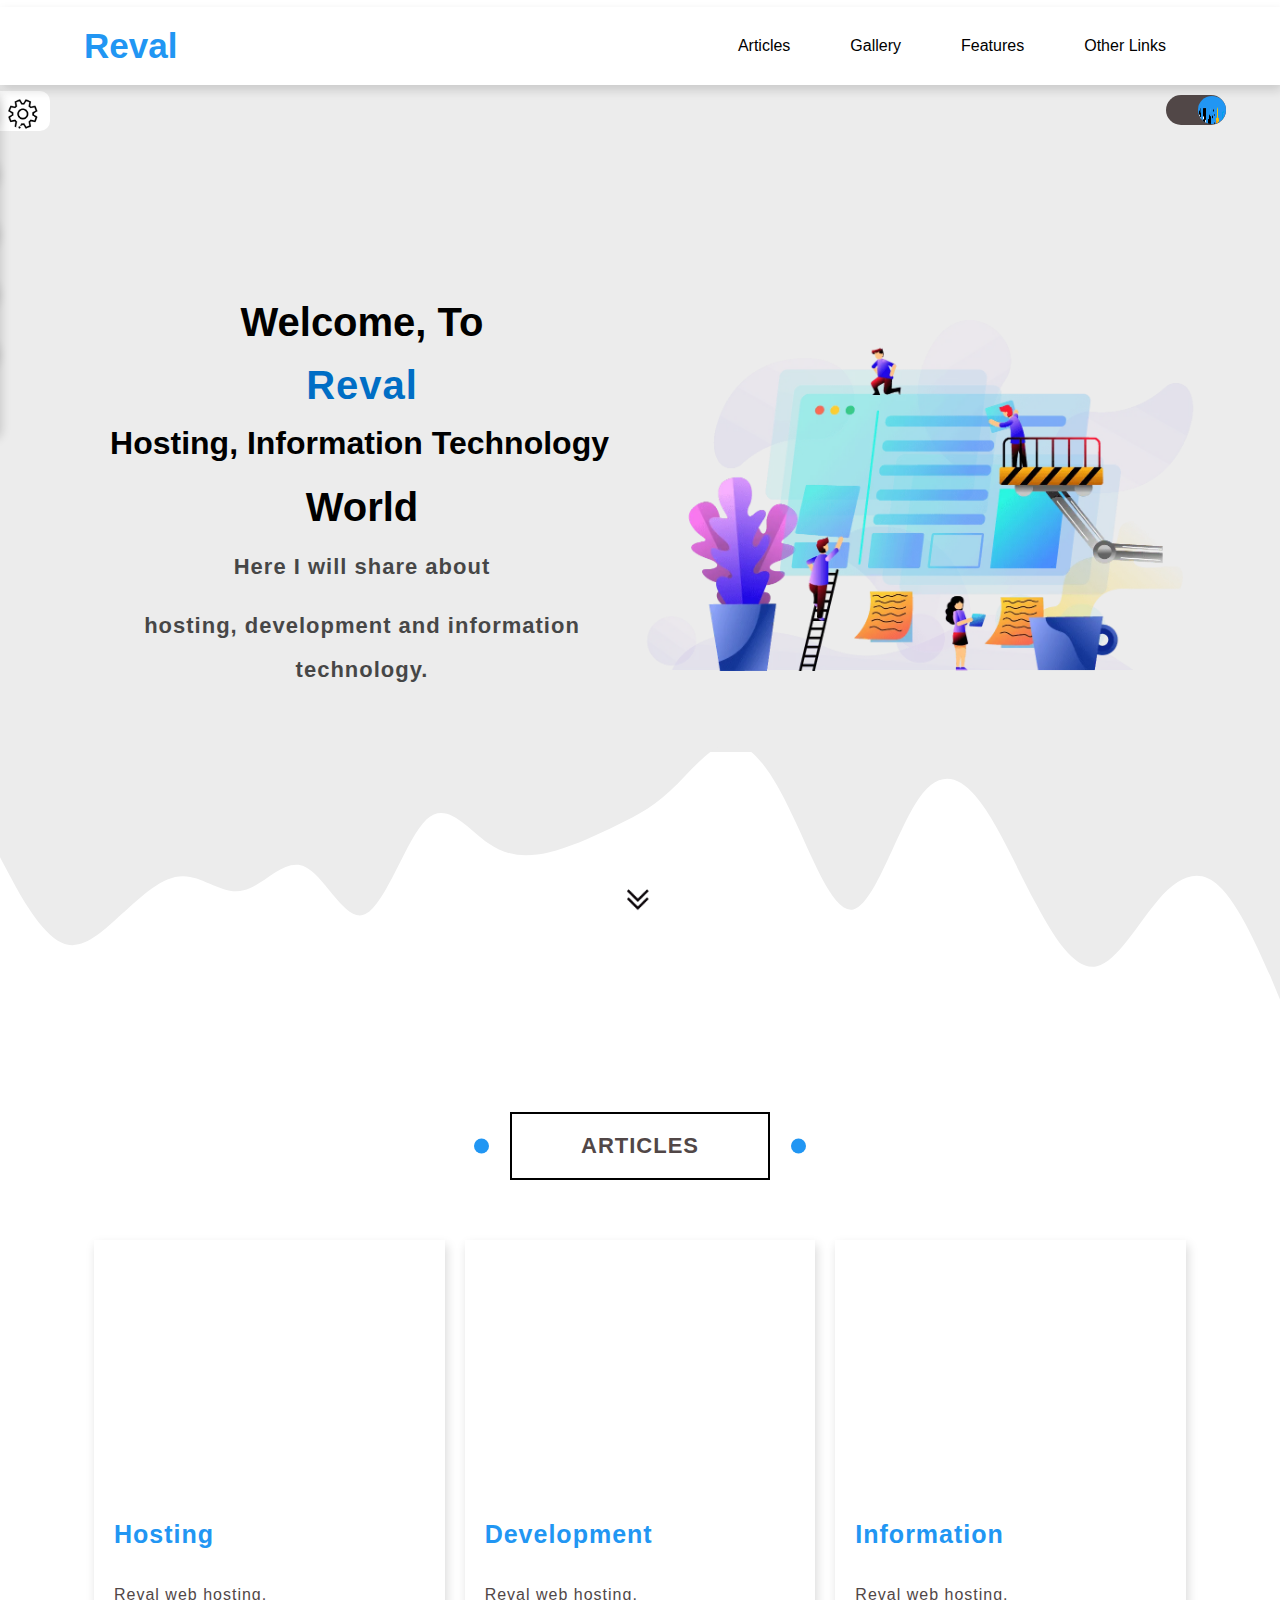
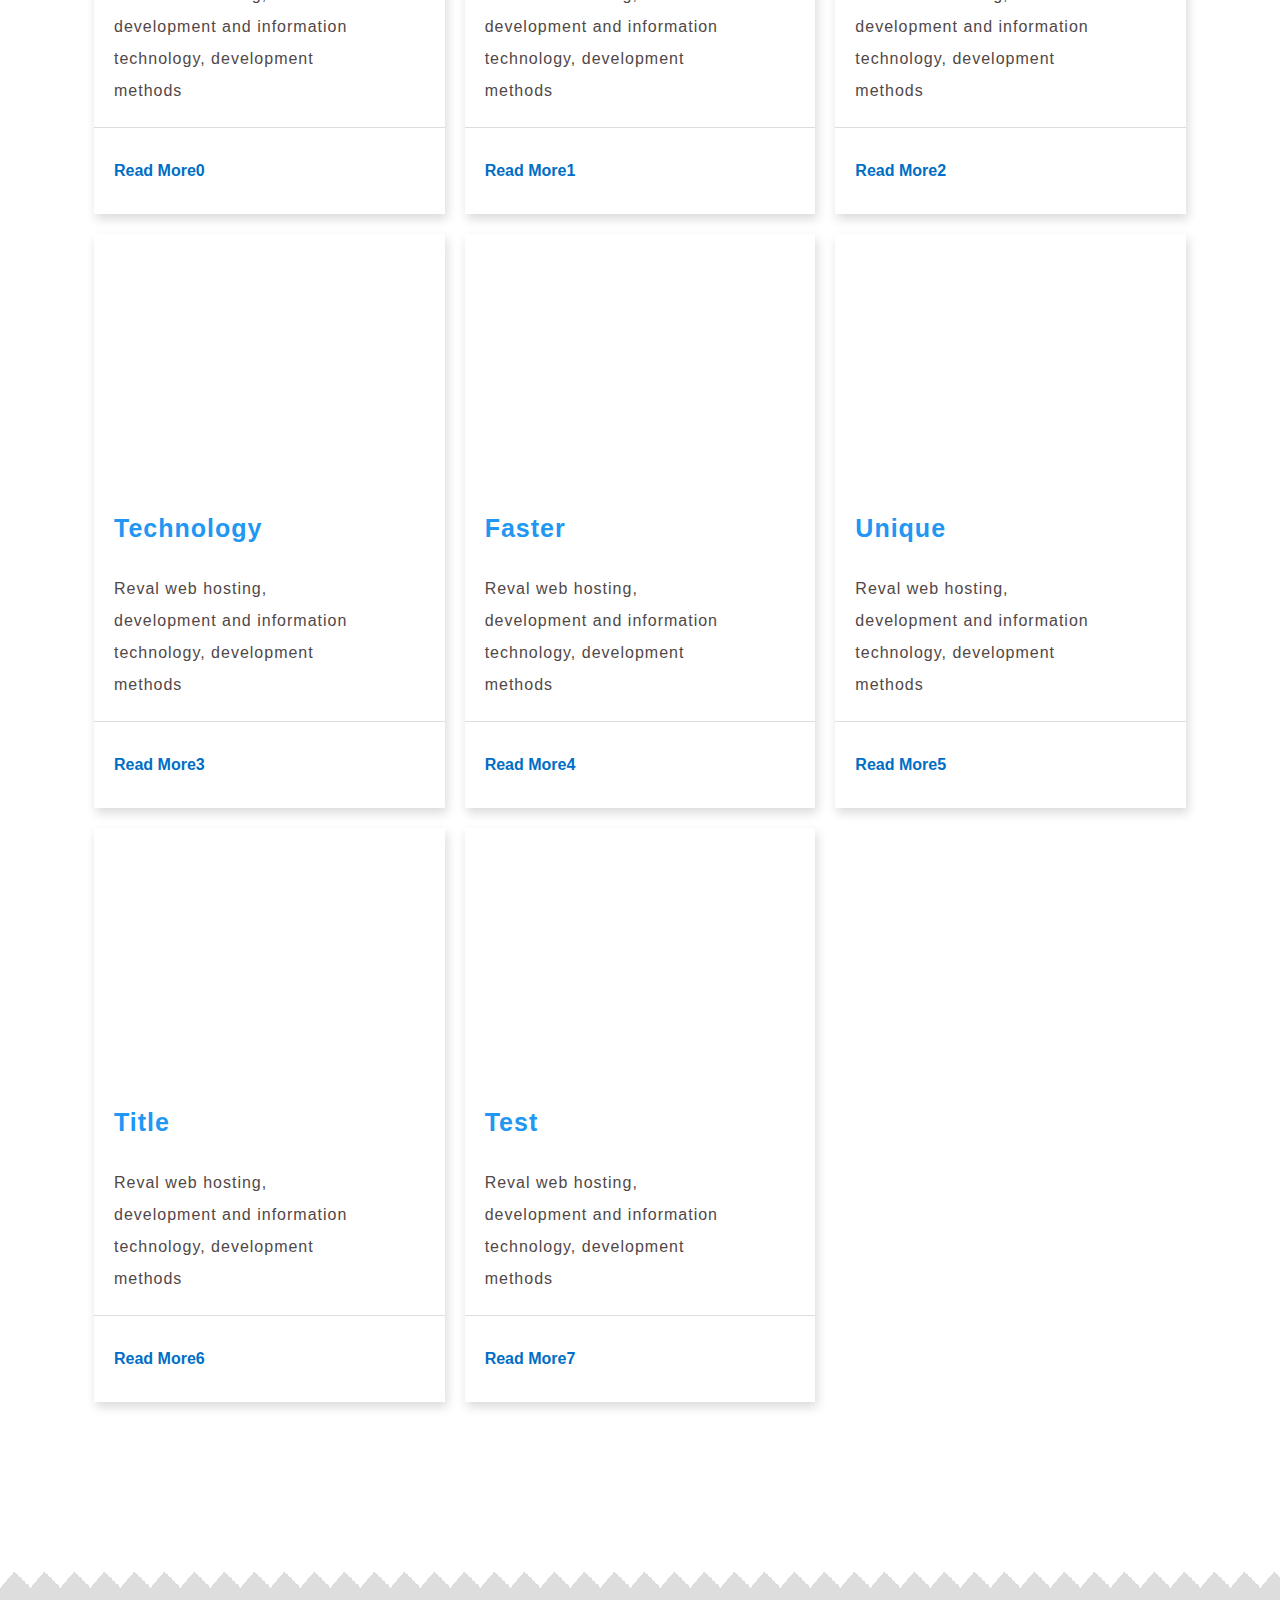
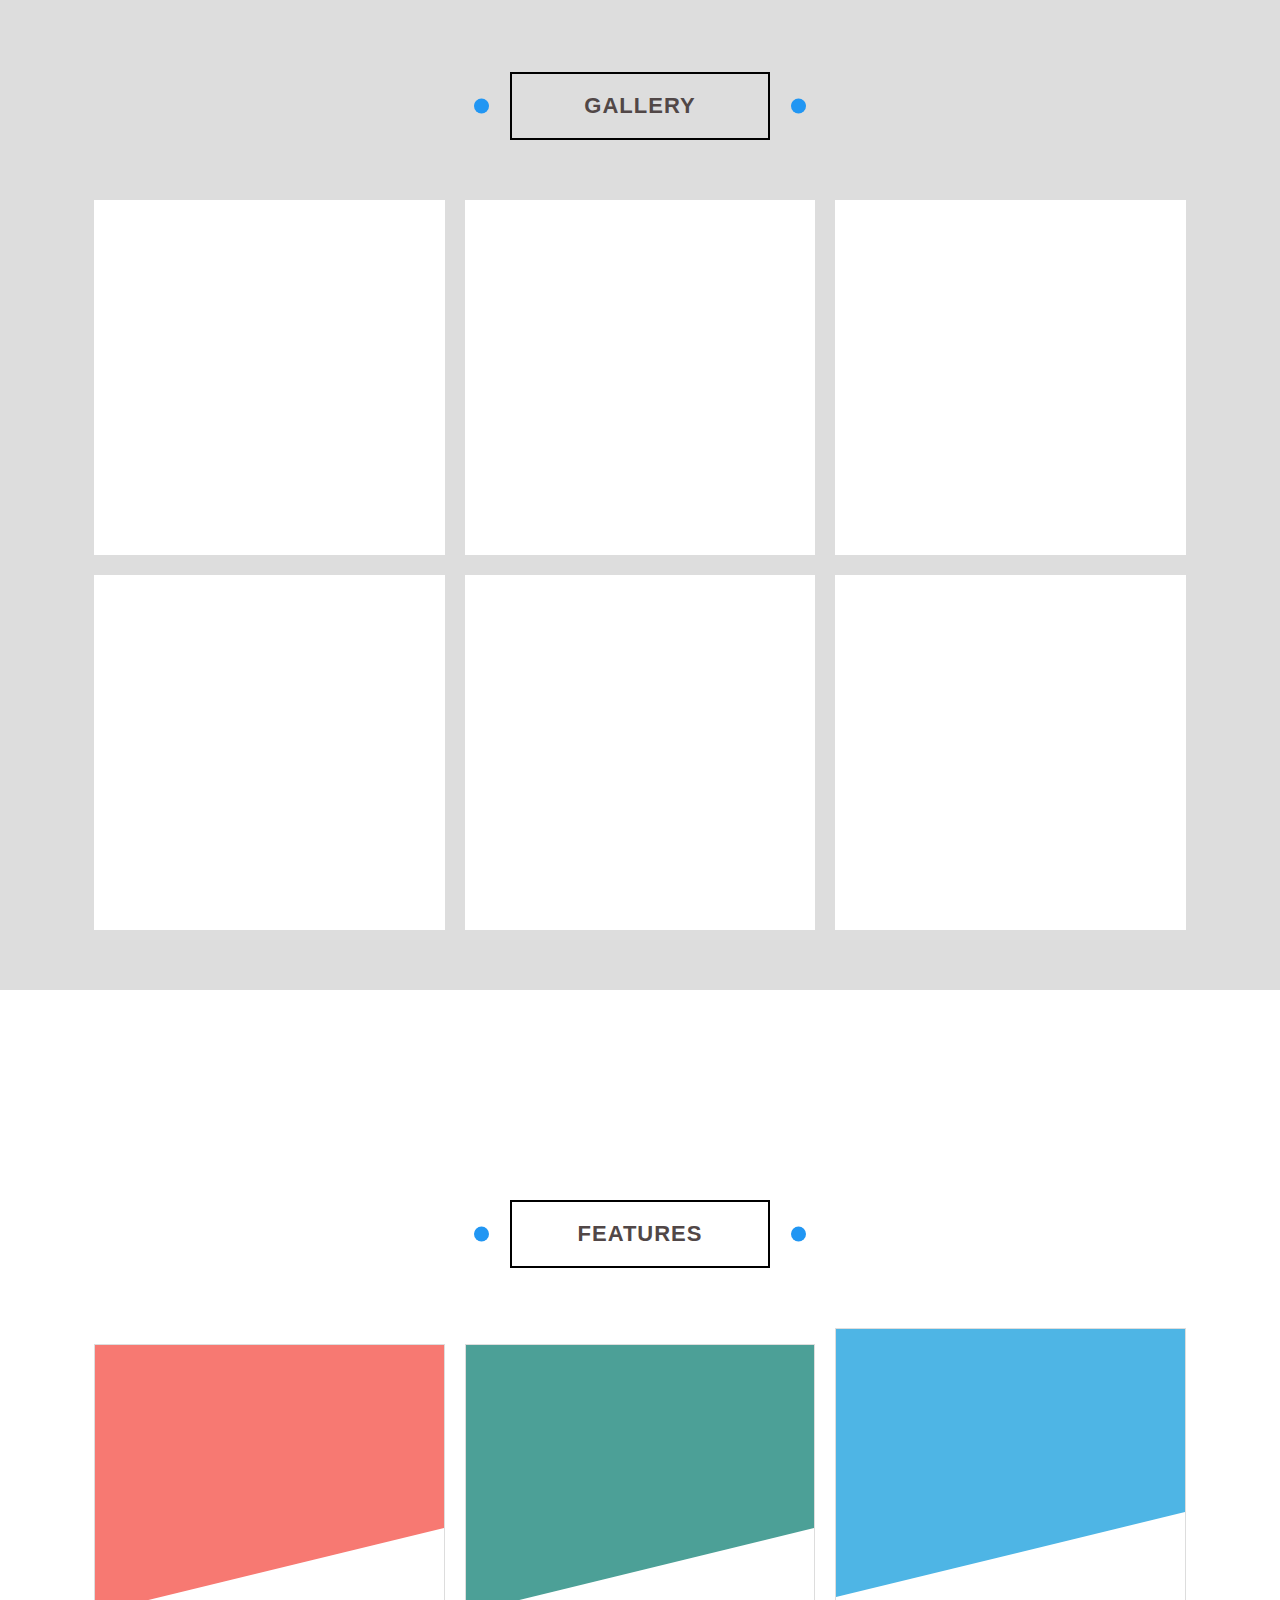
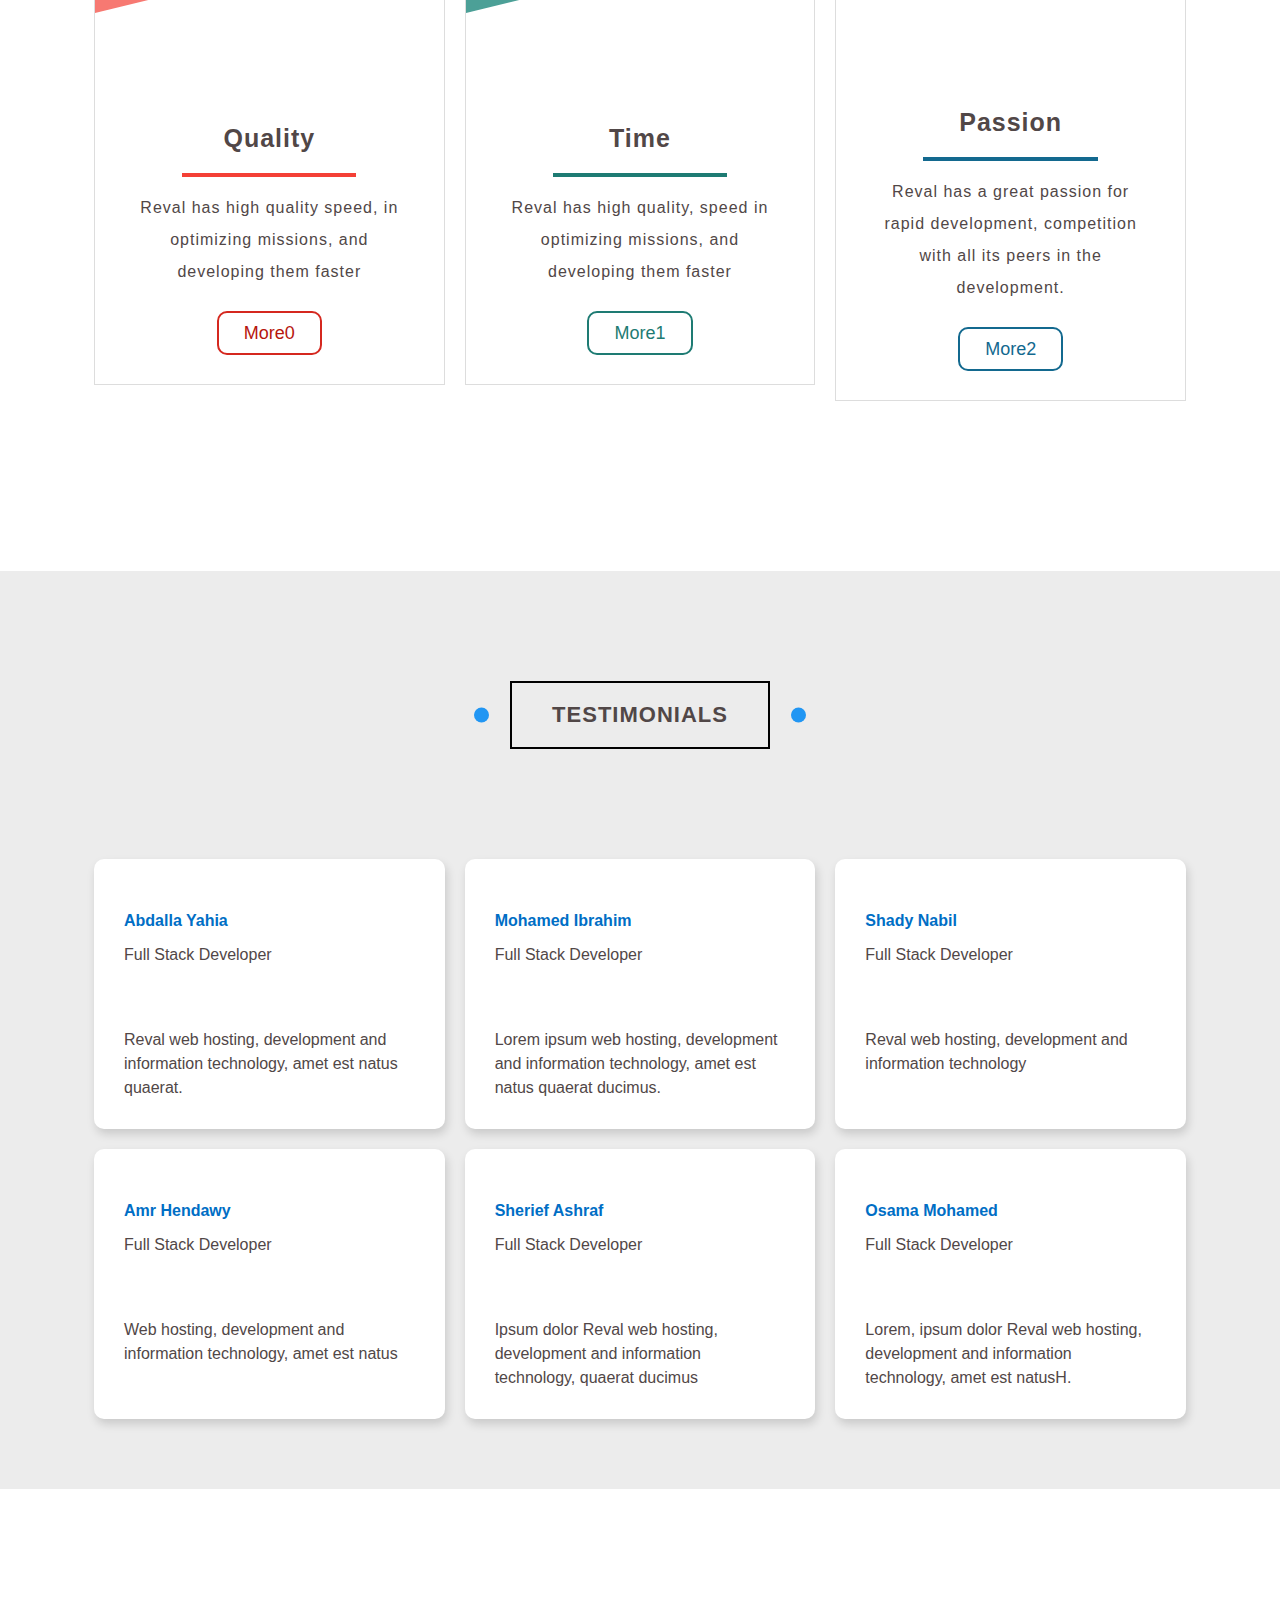
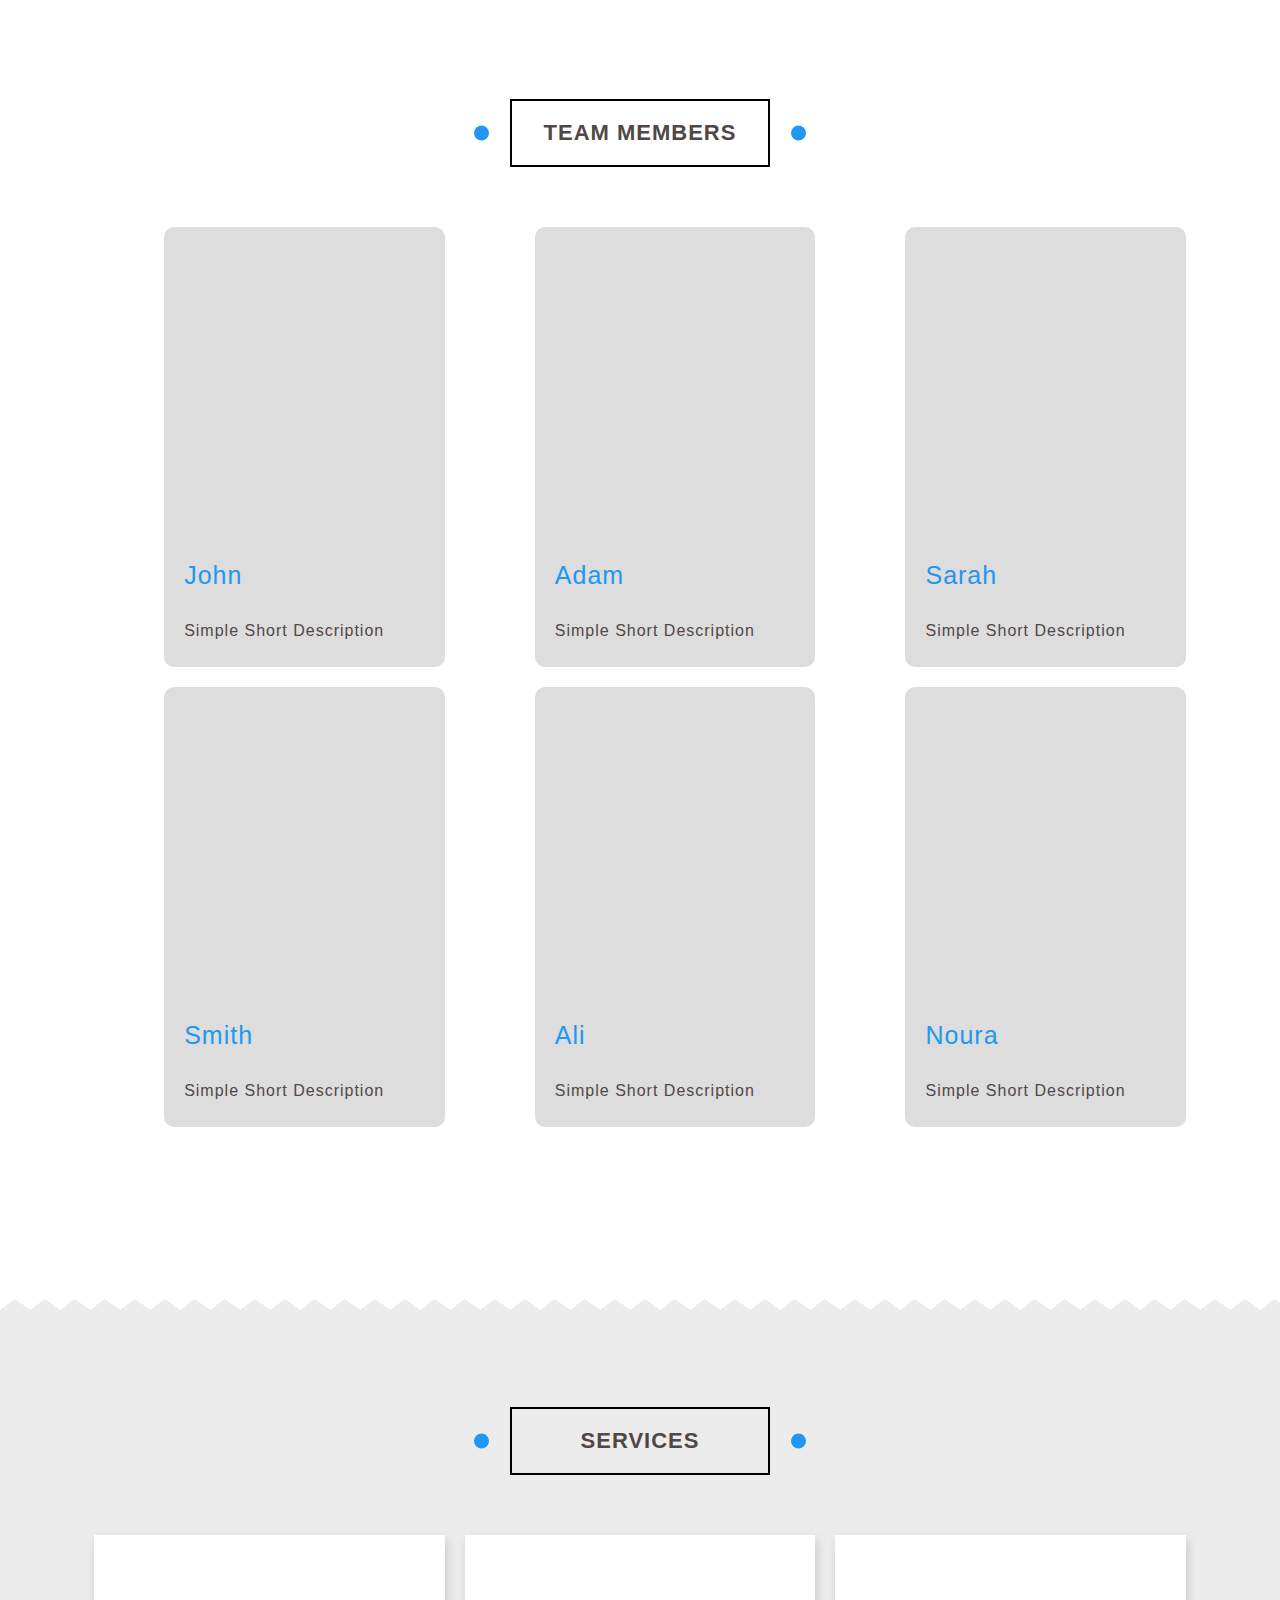
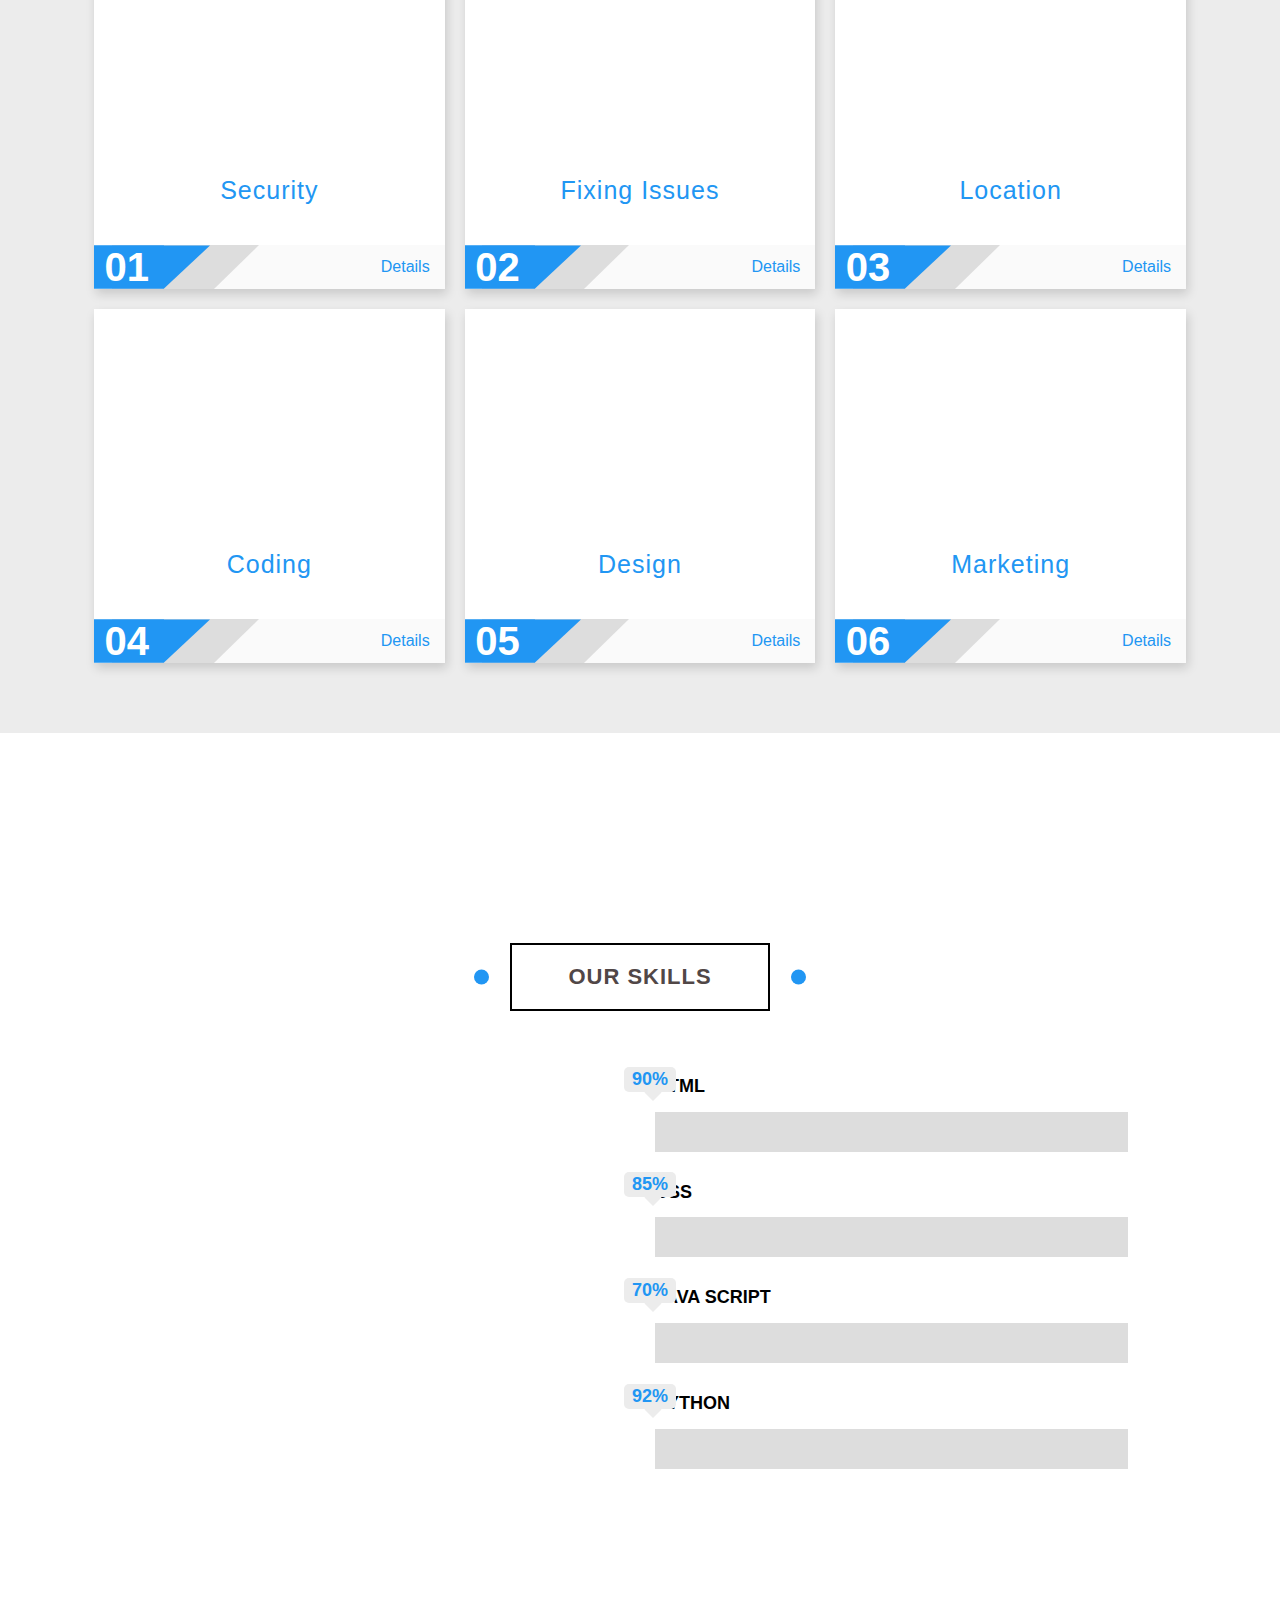
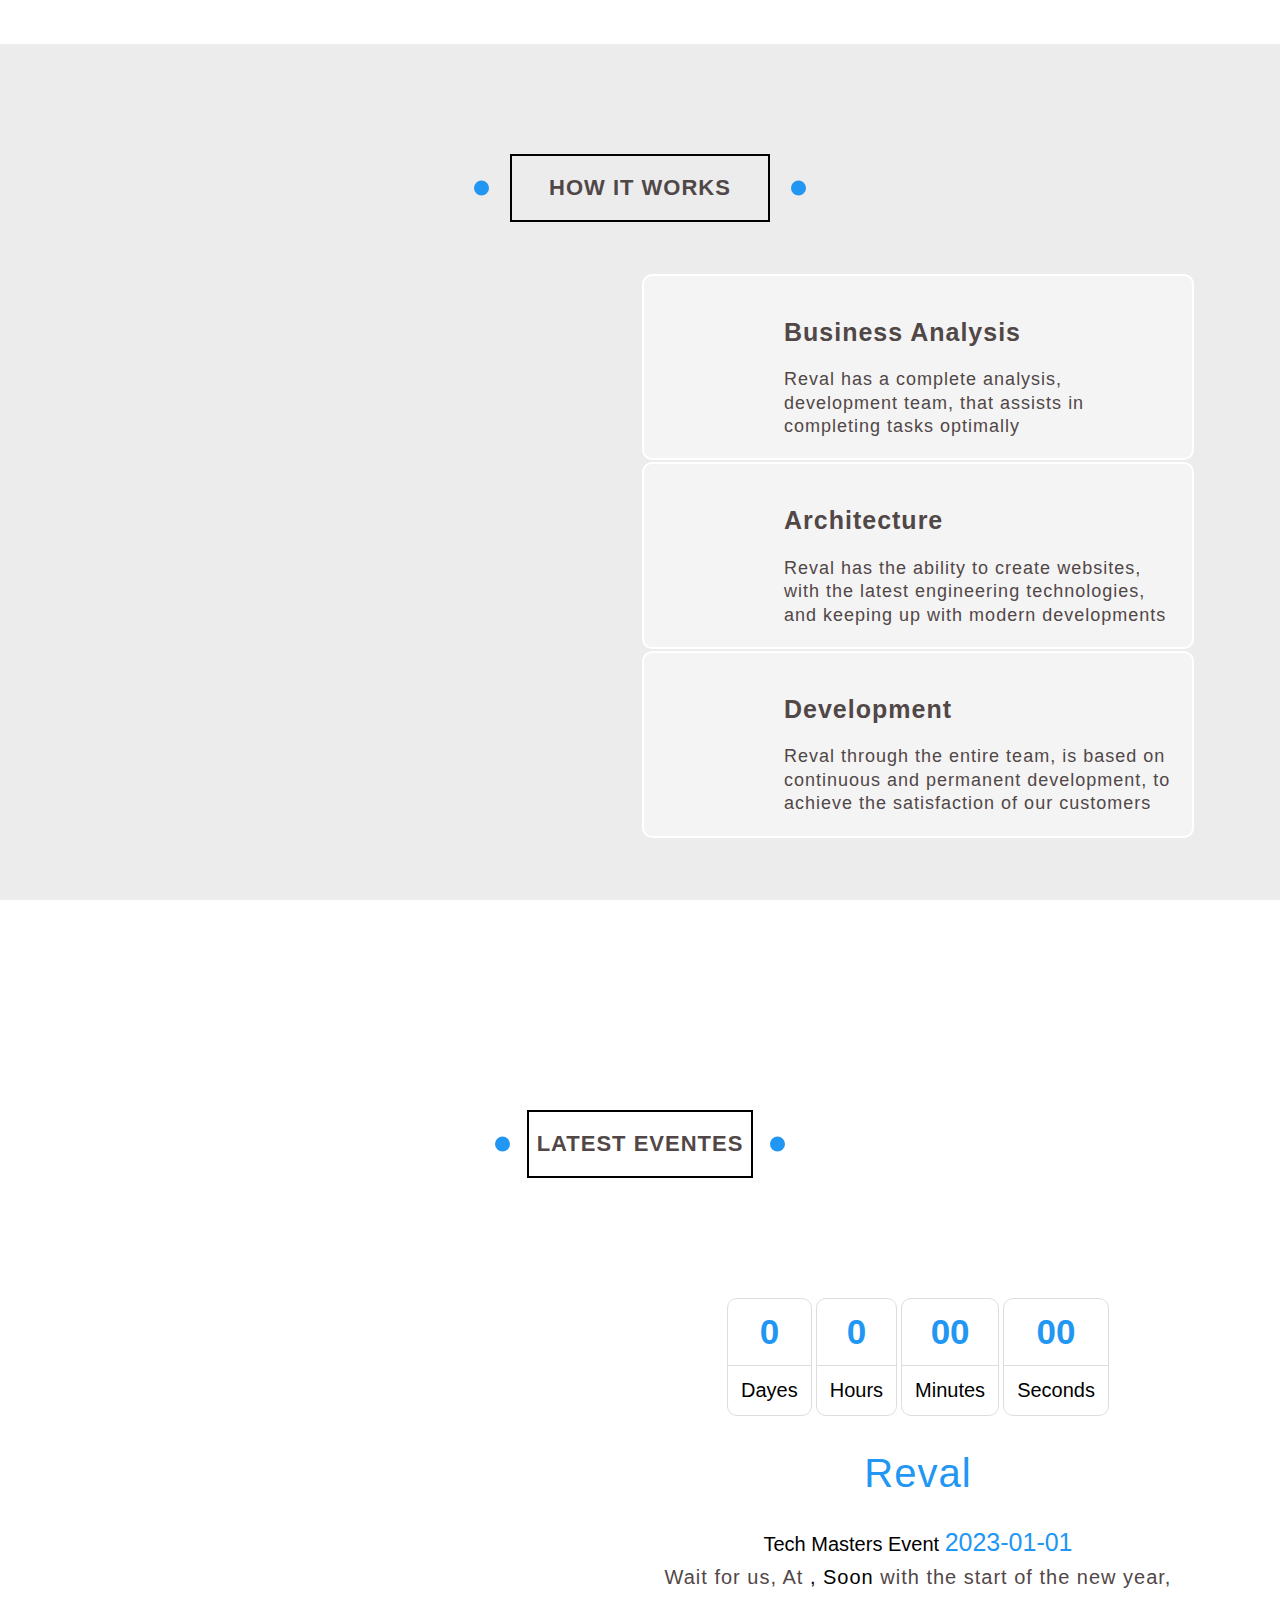
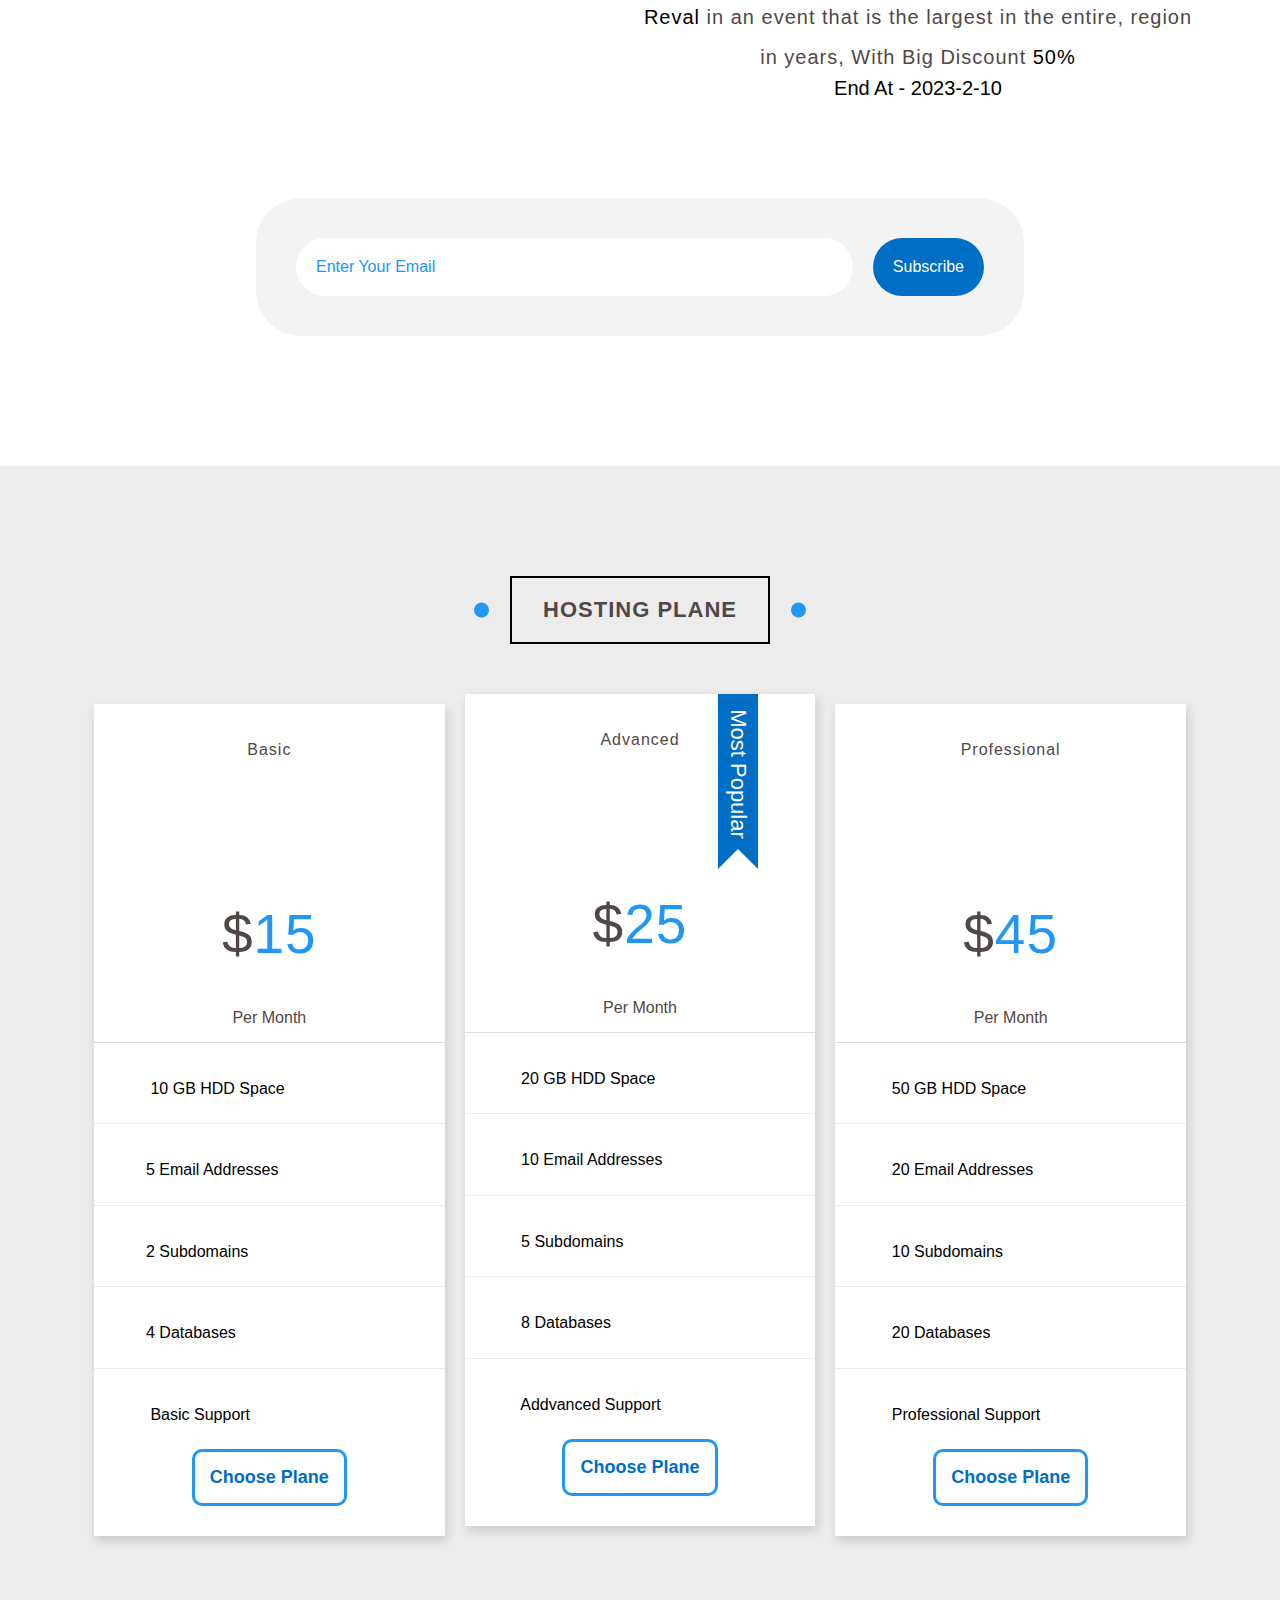
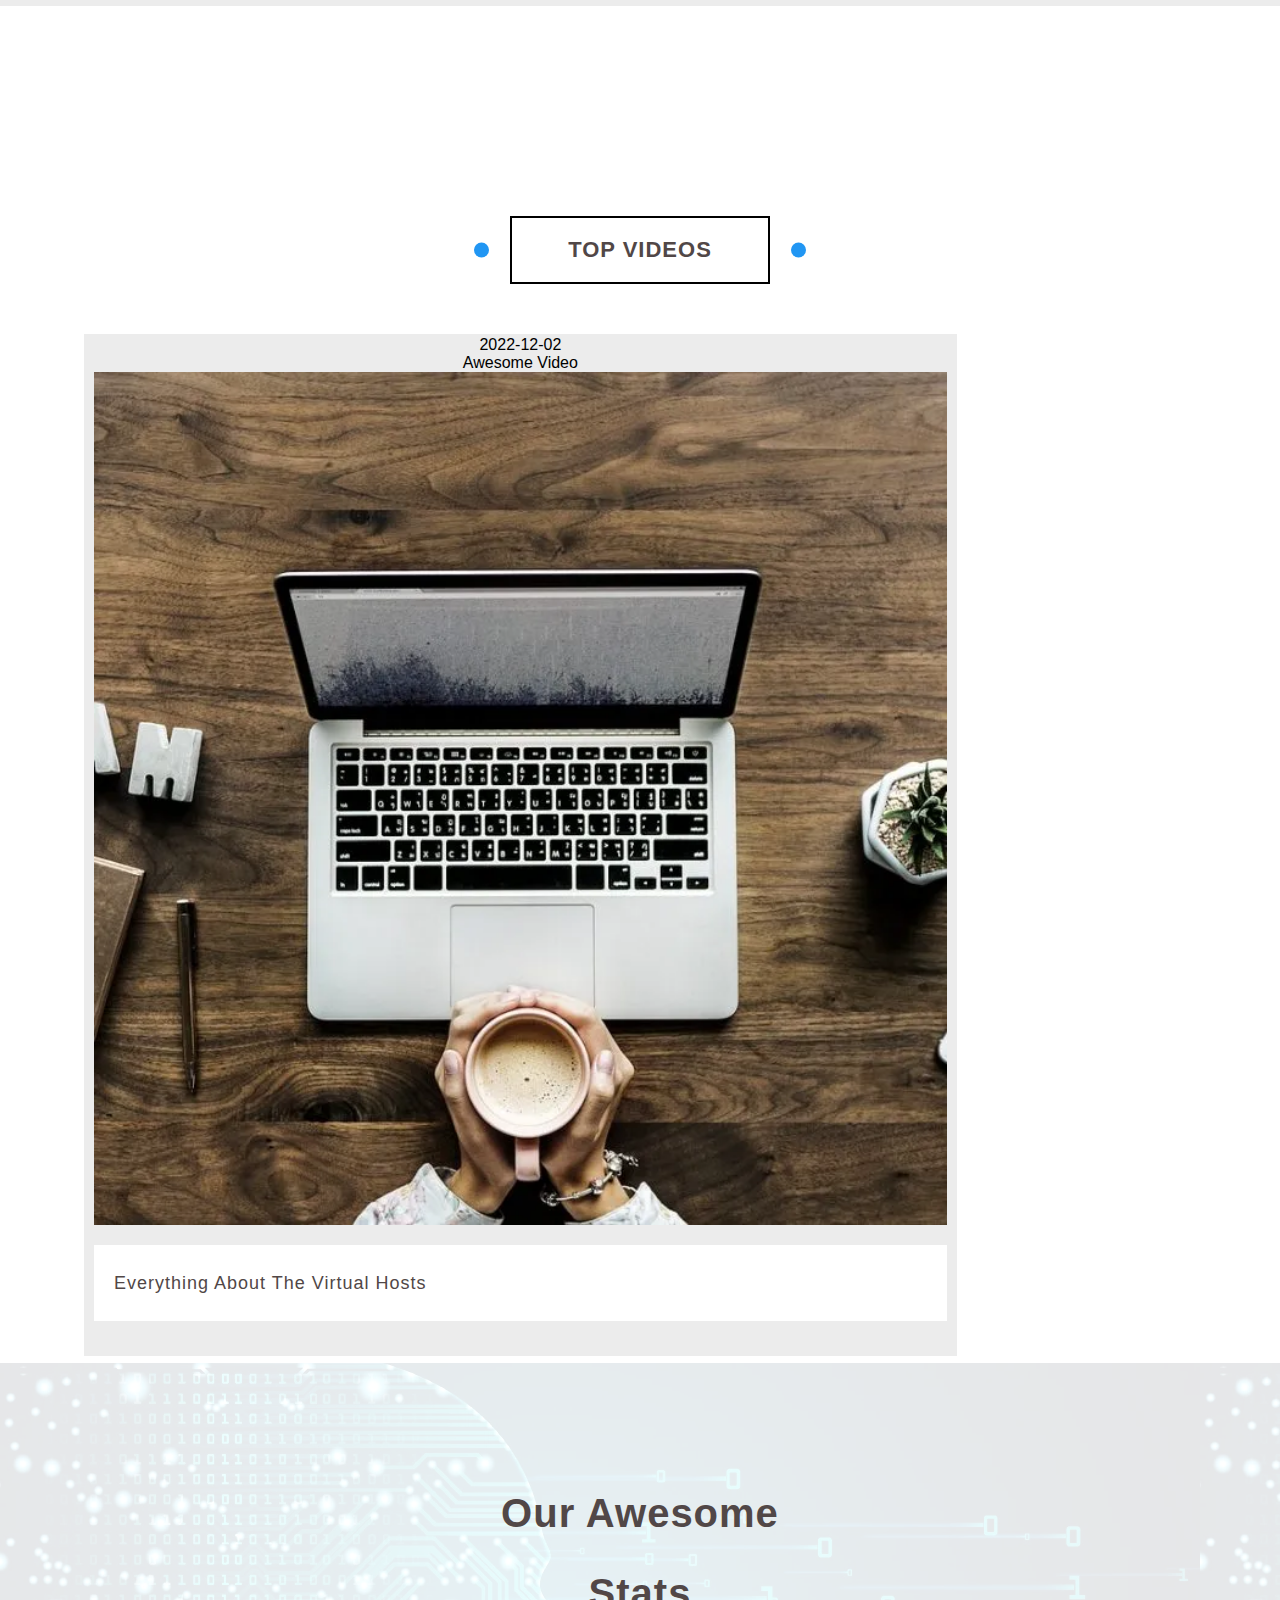
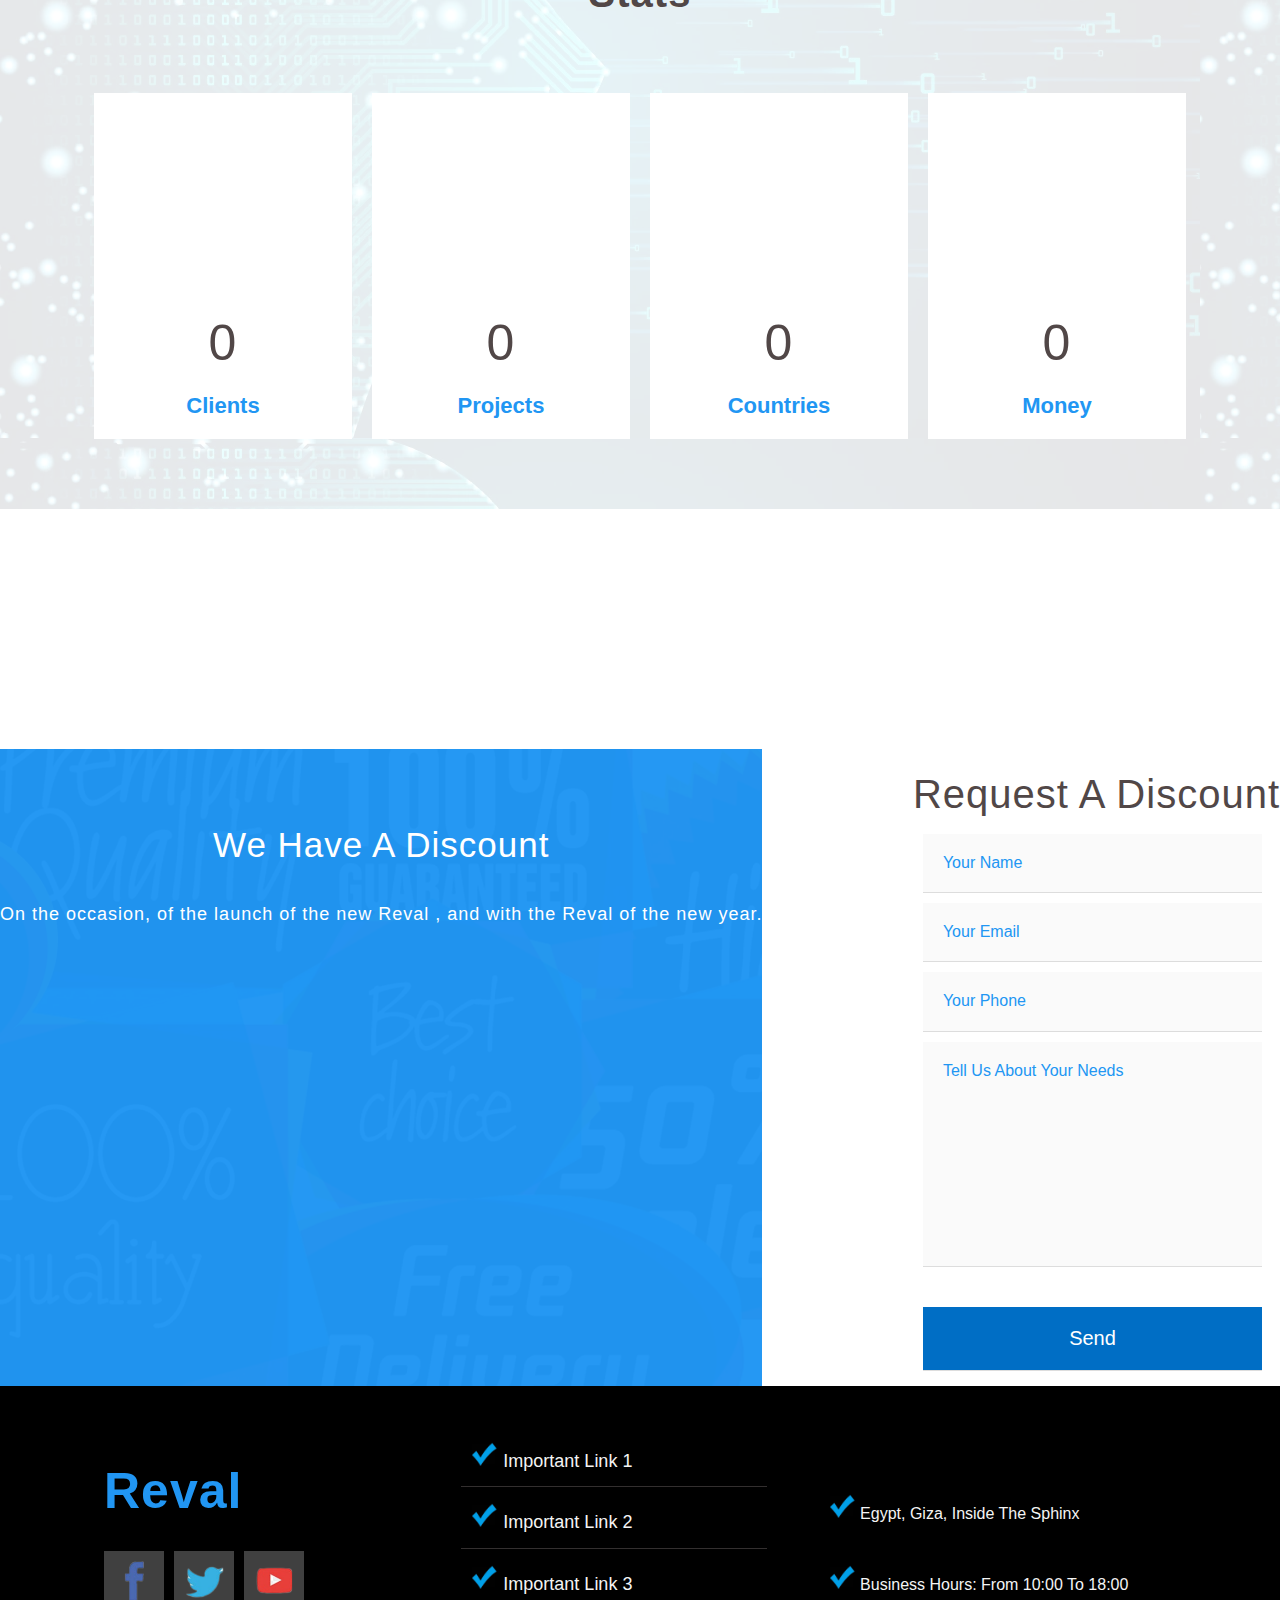
==== commit 5039fc71: "minify Main css $ font css" ====
--- a/index.html
+++ b/index.html
@@ -37,12 +37,17 @@
         
         <link rel="stylesheet" href="./css/Reval.css" media="all"  async>
         <link rel="stylesheet" href="./css/normalize.css" media="all"  async>        
-        <link rel="stylesheet" async  href="https://cdnjs.cloudflare.com/ajax/libs/font-awesome/6.0.0-beta3/css/all.min.css" media="all">
+        <link rel="stylesheet" href="./css/font-icon.css" media="all"  async>        
+        <!-- <link rel="stylesheet" async  href="https://cdnjs.cloudflare.com/ajax/libs/font-awesome/6.0.0-beta3/css/all.min.css" media="all"> -->
         <title>Reval web hosting, development and information technology</title>
     </head>
     <body>
         <div  class="scroll-button" >
-            <i class="fas fa-angle-double-up fa-2x"></i>
+            <i >
+                <div class="parent-font-awesome scr">
+                        <img src="./images/My project-1.webp" class="other-link-font scr" alt="font-awesome" width="300" height="300" title="Reval-img"    itemprop="image">
+                    </div>
+            </i>
         </div>
         <div class="page-progres-scroll">
         </div>
@@ -66,46 +71,81 @@
                     <img title="Reval-img"    itemprop="image" class="other-img" src="./imgs/megamenu.png.webp" alt="img" width="523" height="308">
                     <ul>
                         <li>
-                            <i class="far fa-comments
-                                fa-fw"></i><a title="Reval"   itemprop="url" href="#testimonials" aria-label="fa"> Testimonials</a>
+                            <!-- <i class="far fa-comments fa-fw"></i> -->
+                            <div class="parent-font-awesome">
+                                <img src="./images/My project-1.webp" class="other-link-font test" alt="font-awesome" width="300" height="300" title="Reval-img"    itemprop="image">
+                            </div>
+                            <a title="Reval"   itemprop="url" href="#testimonials" aria-label="fa"> Testimonials</a>
                         </li>
                         <li>
-                            <i class="far fa-user fa-fw"></i><a title="Reval"   itemprop="url" href="#team" aria-label="fa">
+                            <!-- <i class="far fa-user fa-fw"></i> -->
+                            <div class="parent-font-awesome">
+                                <img src="./images/My project-1.webp" class="other-link-font team" alt="font-awesome" width="300" height="300" title="Reval-img"    itemprop="image">
+                            </div>
+                            <a title="Reval"   itemprop="url" href="#team" aria-label="fa">
                                 Team Members</a>
                         </li>
                         <li>
-                            <i class="far fa-building fa-fw"></i><a title="Reval"   itemprop="url" href="#services" aria-label="fa"> Services</a>
+                            <!-- <i class="far fa-building fa-fw"></i> -->
+                             <div class="parent-font-awesome">
+                                <img src="./images/My project-1.webp" class="other-link-font serv" alt="font-awesome" width="300" height="300" title="Reval-img"    itemprop="image">
+                            </div>
+                            <a title="Reval"   itemprop="url" href="#services" aria-label="fa"> Services</a>
                         </li>
                         <li>
-                            <i class="far fa-check-circle
-                                fa-fw"></i><a title="Reval"   itemprop="url" href="#our-skills" aria-label="fa"> Our Skills</a>
+                            <!-- <i class="far fa-check-circle fa-fw"></i> -->
+                             <div class="parent-font-awesome">
+                                <img src="./images/My project-1.webp" class="other-link-font skill" alt="font-awesome" width="300" height="300" title="Reval-img"    itemprop="image">
+                            </div>
+                                <a title="Reval"   itemprop="url" href="#our-skills" aria-label="fa"> Our Skills</a>
                         </li>
                         <li>
-                            <i class="far fa-clipboard
-                                fa-fw"></i><a title="Reval"   itemprop="url" href="#work-steps" aria-label="fa"> How It Works</a>
+                            <!-- <i class="far fa-clipboard fa-fw"></i> -->
+                             <div class="parent-font-awesome">
+                                <img src="./images/My project-1.webp" class="other-link-font work" alt="font-awesome" width="300" height="300" title="Reval-img"    itemprop="image">
+                            </div>
+                            <a title="Reval"   itemprop="url" href="#work-steps" aria-label="fa"> How It Works</a>
                         </li>
                     </ul>
                     <ul>
                         <li>
-                            <i class="far fa-calendar-alt
-                                fa-fw"></i><a title="Reval"   itemprop="url" href="#events" aria-label="fa">
+                            <!-- <i class="far fa-calendar-alt fa-fw"></i> -->
+                             <div class="parent-font-awesome">
+                                <img src="./images/My project-1.webp" class="other-link-font event" alt="font-awesome" width="300" height="300" title="Reval-img"    itemprop="image">
+                            </div>
+                            <a title="Reval"   itemprop="url" href="#events" aria-label="fa">
                                 Events</a>
                         </li>
                         <li>
-                            <i class="fas fa-server fa-fw"></i><a title="Reval"   itemprop="url" href="#pricing" aria-label="fa">
+                            <!-- <i class="fas fa-server fa-fw"></i> -->
+                             <div class="parent-font-awesome">
+                                <img src="./images/My project-1.webp" class="other-link-font pric" alt="font-awesome" width="300" height="300" title="Reval-img"    itemprop="image">
+                            </div>
+                            <a title="Reval"   itemprop="url" href="#pricing" aria-label="fa">
                                 Pricing Plans</a>
                         </li>
                         <li>
-                            <i class="far fa-play-circle
-                                fa-fw"></i><a title="Reval"   itemprop="url" href="#video" aria-label="fa"> Top
+                            <!-- <i class="far fa-play-circle fa-fw"></i> -->
+                             <div class="parent-font-awesome">
+                                <img src="./images/My project-1.webp" class="other-link-font vid" alt="font-awesome" width="300" height="300" title="Reval-img"    itemprop="image">
+                            </div>
+                            <a title="Reval"   itemprop="url" href="#video" aria-label="fa"> Top
                                 Videos</a>
                         </li>
                         <li>
-                            <i class="far fa-chart-bar fa-fw"></i><a title="Reval"   itemprop="url" href="#awesome" aria-label="fa">
+                            <!-- <i class="far fa-chart-bar fa-fw"></i> -->
+                             <div class="parent-font-awesome">
+                                <img src="./images/My project-1.webp" class="other-link-font awes" alt="font-awesome" width="300" height="300" title="Reval-img"    itemprop="image">
+                            </div>
+                            <a title="Reval"   itemprop="url" href="#awesome" aria-label="fa">
                                 Stats</a>
                         </li>
                         <li>
-                            <i class="fas fa-percent fa-fw"></i><a title="Reval"   itemprop="url" href="#discount" aria-label="fa">
+                            <!-- <i class="fas fa-percent fa-fw"></i> -->
+                             <div class="parent-font-awesome">
+                                <img src="./images/My project-1.webp" class="other-link-font dis" alt="font-awesome" width="300" height="300" title="Reval-img"    itemprop="image">
+                            </div>
+                            <a title="Reval"   itemprop="url" href="#discount" aria-label="fa">
                                 Request A Discount</a>
                         </li>
                     </ul>
@@ -157,19 +197,37 @@
                         <button id="default-setting">Reset Defaulte</button>
                     </div>
                 </div>
-                <i class="fas fa-sun fa-2x" id="sitt_btn"></i>
+                <i  id="sitt_btn">
+                    <div class="parent-font-awesome set">
+                        <img src="./images/My project-1.webp" class="other-link-font setting" alt="font-awesome" width="300" height="300" title="Reval-img"    itemprop="image">
+                    </div>
+                </i>
             </div>
             <div class="social-share">
                 <ul>
-                        <li><a title="Reval"   itemprop="url" href="https://facebook.com" aria-label="fa" class="facebook-share"><i class="fa-brands fa-facebook-f"></i>.</a></li>
-                        <li><a title="Reval"   itemprop="url" href="https://twitter.com" aria-label="fa" class="twitter-share"><i class="fab
-                                                                fa-twitter "></i>.</a></li>
-                        <li><a title="Reval"   itemprop="url" href="https://linkedin.com" aria-label="fa" class="linkedin-share"><i class="fab
-                                                                fa-linkedin-in "></i>.</a></li>
+                        <li><a title="Reval"   itemprop="url" href="https://facebook.com" aria-label="fa" class="facebook-share">
+                        <div class="parent-font-awesome social">
+                        <img src="./images/My project-1.webp" class="other-link-font face" alt="font-awesome" width="300" height="300" title="Reval-img"    itemprop="image">
+                    </div>
+                        </a></li>
+                        <li><a title="Reval"   itemprop="url" href="https://twitter.com" aria-label="fa" class="twitter-share">
+                            <div class="parent-font-awesome social">
+                        <img src="./images/My project-1.webp" class="other-link-font twit" alt="font-awesome" width="300" height="300" title="Reval-img"    itemprop="image">
+                    </div>
+                        </a></li>
+                        <li><a title="Reval"   itemprop="url" href="https://linkedin.com" aria-label="fa" class="linkedin-share">
+                            <div class="parent-font-awesome social">
+                        <img src="./images/My project-1.webp" class="other-link-font link" alt="font-awesome" width="300" height="300" title="Reval-img"    itemprop="image">
+                    </div>
+                        </a></li>
                     </ul>
             </div>
             <div class="container">
-                <div class="dark-mode "><i class="fas sp-dark"></i></div>
+                <div class="dark-mode "><i class="sp-dark-i">
+                    <div class="parent-font-awesome sp-darks">
+                        <img src="./images/My project-1.webp" class="fas sp-dark" alt="font-awesome" width="300" height="300" title="Reval-img"    itemprop="image">
+                    </div>
+                </i></div>
                 <div class="landing-text">
                     <span>Welcome, To </span><p class="head-rev">Reval</p><h1 itemprop="text"> Hosting, Information Technology</h1> <span> World</span>
                     <p class="h2" itemprop="text">Here I will share about <h2> hosting, development and information technology.</h2></p>
@@ -178,7 +236,11 @@
             </div>
             <svg xmlns="http://www.w3.org/2000/svg" viewBox="0 0 1440 320"><path fill="#ececec" fill-opacity="1" d="M0,160L11.4,181.3C22.9,203,46,245,69,256C91.4,267,114,245,137,224C160,203,183,181,206,181.3C228.6,181,251,203,274,197.3C297.1,192,320,160,343,170.7C365.7,181,389,235,411,224C434.3,213,457,139,480,117.3C502.9,96,526,128,549,144C571.4,160,594,160,617,154.7C640,149,663,139,686,128C708.6,117,731,107,754,85.3C777.1,64,800,32,823,32C845.7,32,869,64,891,112C914.3,160,937,224,960,218.7C982.9,213,1006,139,1029,101.3C1051.4,64,1074,64,1097,90.7C1120,117,1143,171,1166,213.3C1188.6,256,1211,288,1234,282.7C1257.1,277,1280,235,1303,208C1325.7,181,1349,171,1371,192C1394.3,213,1417,267,1429,293.3L1440,320L1440,0L1428.6,0C1417.1,0,1394,0,1371,0C1348.6,0,1326,0,1303,0C1280,0,1257,0,1234,0C1211.4,0,1189,0,1166,0C1142.9,0,1120,0,1097,0C1074.3,0,1051,0,1029,0C1005.7,0,983,0,960,0C937.1,0,914,0,891,0C868.6,0,846,0,823,0C800,0,777,0,754,0C731.4,0,709,0,686,0C662.9,0,640,0,617,0C594.3,0,571,0,549,0C525.7,0,503,0,480,0C457.1,0,434,0,411,0C388.6,0,366,0,343,0C320,0,297,0,274,0C251.4,0,229,0,206,0C182.9,0,160,0,137,0C114.3,0,91,0,69,0C45.7,0,23,0,11,0L0,0Z"></path></svg>
             <a title="Reval"   itemprop="url" href="#articles" class="go-down" aria-label="fa">
-                <i class="fas fa-angle-double-down fa-2x"></i>
+                <i>
+                    <div class="parent-font-awesome scr">
+                        <img src="./images/My project-1.webp" class="other-link-font scr-2" alt="font-awesome" width="300" height="300" title="Reval-img"    itemprop="image">
+                    </div>
+                </i>
             </a>
         </section>
         <!--End Landing Page-->
@@ -189,91 +251,109 @@
             </div>
             <div class="container">
                 <div class="articles-card">
-                    <img title="Reval-img"    itemprop="image"  src="./imgs/cat-01.jpg.webp" alt="img" width="100%" height="100%">
+                    <img class="artical-card-img" title="Reval-img"    itemprop="image"  src="./imgs/cat-01.jpg.webp" alt="img" width="100%" height="100%">
                     <div class="articles-text">
                         <p  class="h3" itemprop="text">Hosting</p>
                         <p itemprop="description"   >Reval web hosting, development and information technology, development methods</p>
                     </div>
                     <div class="read-more">
                         <a title="Reval"   itemprop="url" href="https://example.com/artical" aria-label="fa">Read More0</a>
-                        <i class="fas fa-long-arrow-alt-right"></i>
+                        <i >
+                            <div class="parent-font-awesome art">
+                        <img src="./images/My project-1.webp" class="other-link-font art" alt="font-awesome" width="300" height="300" title="Reval-img"    itemprop="image">
+                    </div>
+                        </i>
                     </div>
                 </div>
                 <div class="articles-card">
-                    <img title="Reval-img"    itemprop="image"  src="./imgs/cat-02.jpg.webp" alt="img" width="100%" height="100%">
+                    <img class="artical-card-img"  title="Reval-img"    itemprop="image"  src="./imgs/cat-02.jpg.webp" alt="img" width="100%" height="100%">
                     <div class="articles-text">
                         <p  class="h3" itemprop="text">Development</p>
                         <p itemprop="description"   >Reval web hosting, development and information technology, development methods</p>
                     </div>
                     <div class="read-more">
                         <a title="Reval"   itemprop="url" href="https://example.com/artical" aria-label="fa">Read More1</a>
-                        <i class="fas fa-long-arrow-alt-right"></i>
+                        <i ><div class="parent-font-awesome art">
+                        <img src="./images/My project-1.webp" class="other-link-font art" alt="font-awesome" width="300" height="300" title="Reval-img"    itemprop="image">
+                    </div></i>
                     </div>
                 </div>
                 <div class="articles-card">
-                    <img title="Reval-img"    itemprop="image"  src="./imgs/cat-03.jpg.webp" alt="img" width="100%" height="100%">
+                    <img class="artical-card-img"  title="Reval-img"    itemprop="image"  src="./imgs/cat-03.jpg.webp" alt="img" width="100%" height="100%">
                     <div class="articles-text">
                         <p  class="h3" itemprop="text">Information</p>
                         <p itemprop="description"   >Reval web hosting, development and information technology, development methods</p>
                     </div>
                     <div class="read-more">
                         <a title="Reval"   itemprop="url" href="https://example.com/artical" aria-label="fa">Read More2</a>
-                        <i class="fas fa-long-arrow-alt-right"></i>
+                        <i ><div class="parent-font-awesome art">
+                        <img src="./images/My project-1.webp" class="other-link-font art" alt="font-awesome" width="300" height="300" title="Reval-img"    itemprop="image">
+                    </div></i>
                     </div>
                 </div>
                 <div class="articles-card">
-                    <img title="Reval-img"    itemprop="image"  src="./imgs/cat-04.jpg.webp" alt="img" width="100%" height="100%">
+                    <img class="artical-card-img"  title="Reval-img"    itemprop="image"  src="./imgs/cat-04.jpg.webp" alt="img" width="100%" height="100%">
                     <div class="articles-text">
                         <p  class="h3" itemprop="text">Technology</p>
                         <p itemprop="description"   >Reval web hosting, development and information technology, development methods</p>
                     </div>
                     <div class="read-more">
                         <a title="Reval"   itemprop="url" href="https://example.com/artical" aria-label="fa">Read More3</a>
-                        <i class="fas fa-long-arrow-alt-right"></i>
+                        <i ><div class="parent-font-awesome art">
+                        <img src="./images/My project-1.webp" class="other-link-font art" alt="font-awesome" width="300" height="300" title="Reval-img"    itemprop="image">
+                    </div></i>
                     </div>
                 </div>
                 <div class="articles-card">
-                    <img title="Reval-img"    itemprop="image"  src="./imgs/cat-05.jpg.webp" alt="img" width="100%" height="100%">
+                    <img class="artical-card-img"  title="Reval-img"    itemprop="image"  src="./imgs/cat-05.jpg.webp" alt="img" width="100%" height="100%">
                     <div class="articles-text">
                         <p  class="h3" itemprop="text">Faster</p>
                         <p itemprop="description"   >Reval web hosting, development and information technology, development methods</p>
                     </div>
                     <div class="read-more">
                         <a title="Reval"   itemprop="url" href="https://example.com/artical" aria-label="fa">Read More4</a>
-                        <i class="fas fa-long-arrow-alt-right"></i>
+                        <i ><div class="parent-font-awesome art">
+                        <img src="./images/My project-1.webp" class="other-link-font art" alt="font-awesome" width="300" height="300" title="Reval-img"    itemprop="image">
+                    </div></i>
                     </div>
                 </div>
                 <div class="articles-card">
-                    <img title="Reval-img"    itemprop="image"  src="./imgs/cat-06.jpg.webp" alt="img" width="100%" height="100%">
+                    <img class="artical-card-img"  title="Reval-img"    itemprop="image"  src="./imgs/cat-06.jpg.webp" alt="img" width="100%" height="100%">
                     <div class="articles-text">
                         <p  class="h3" itemprop="text">Unique</p>
                         <p itemprop="description"   >Reval web hosting, development and information technology, development methods</p>
                     </div>
                     <div class="read-more">
                         <a title="Reval"   itemprop="url" href="https://example.com/artical" aria-label="fa">Read More5</a>
-                        <i class="fas fa-long-arrow-alt-right"></i>
+                        <i ><div class="parent-font-awesome art">
+                        <img src="./images/My project-1.webp" class="other-link-font art" alt="font-awesome" width="300" height="300" title="Reval-img"    itemprop="image">
+                    </div></i>
                     </div>
                 </div>
                 <div class="articles-card">
-                    <img title="Reval-img"    itemprop="image"  src="./imgs/cat-07.jpg.webp" alt="img" width="100%" height="100%">
+                    <img class="artical-card-img"  title="Reval-img"    itemprop="image"  src="./imgs/cat-07.jpg.webp" alt="img" width="100%" height="100%">
                     <div class="articles-text">
                         <p  class="h3" itemprop="text">Title</p>
                         <p itemprop="description"   >Reval web hosting, development and information technology, development methods</p>
                     </div>
                     <div class="read-more">
                         <a title="Reval"   itemprop="url" href="https://example.com/artical" aria-label="fa">Read More6</a>
-                        <i class="fas fa-long-arrow-alt-right"></i>
+                        <i ><div class="parent-font-awesome art">
+                        <img src="./images/My project-1.webp" class="other-link-font art" alt="font-awesome" width="300" height="300" title="Reval-img"    itemprop="image">
+                    </div></i>
                     </div>
                 </div>
                 <div class="articles-card">
-                    <img title="Reval-img"    itemprop="image"  src="./imgs/cat-08.jpg.webp" alt="img" width="100%" height="100%">
+                    <img class="artical-card-img"  title="Reval-img"    itemprop="image"  src="./imgs/cat-08.jpg.webp" alt="img" width="100%" height="100%">
                     <div class="articles-text">
                         <p  class="h3" itemprop="text">Test</p>
                         <p itemprop="description"   >Reval web hosting, development and information technology, development methods</p>
                     </div>
                     <div class="read-more">
                         <a title="Reval"   itemprop="url" href="https://example.com/artical" aria-label="fa">Read More7</a>
-                        <i class="fas fa-long-arrow-alt-right"></i>
+                        <i ><div class="parent-font-awesome art">
+                        <img src="./images/My project-1.webp" class="other-link-font art" alt="font-awesome" width="300" height="300" title="Reval-img"    itemprop="image">
+                    </div></i>
                     </div>
                 </div>
             </div>
@@ -374,11 +454,21 @@
                     <p  class="h3">Abdalla yahia</p>
                     <p itemprop="text"   >Full Stack Developer</p>
                     <div class="rate">
-                        <i class="filled fas fa-star"></i>
-                        <i class="filled fas fa-star"></i>
-                        <i class="far fa-star"></i>
-                        <i class="far fa-star"></i>
-                        <i class="far fa-star"></i>
+                        <i><div class="parent-font-awesome">
+                                <img src="./images/My project-1.webp" class="other-link-font monials-filled" alt="font-awesome" width="300" height="300" title="Reval-img"    itemprop="image">
+                            </div></i>
+                        <i><div class="parent-font-awesome">
+                                <img src="./images/My project-1.webp" class="other-link-font monials-filled" alt="font-awesome" width="300" height="300" title="Reval-img"    itemprop="image">
+                            </div></i>
+                        <i><div class="parent-font-awesome">
+                                <img src="./images/My project-1.webp" class="other-link-font monials-filled" alt="font-awesome" width="300" height="300" title="Reval-img"    itemprop="image">
+                            </div></i>
+                        <i><div class="parent-font-awesome">
+                                <img src="./images/My project-1.webp" class="other-link-font monials" alt="font-awesome" width="300" height="300" title="Reval-img"    itemprop="image">
+                            </div></i>
+                        <i><div class="parent-font-awesome">
+                                <img src="./images/My project-1.webp" class="other-link-font monials" alt="font-awesome" width="300" height="300" title="Reval-img"    itemprop="image">
+                            </div></i>
                     </div>
                     <p itemprop="text"   > Reval web hosting, development and information technology, amet est natus quaerat.</p>
                 </div>
@@ -387,11 +477,21 @@
                     <p  class="h3">Mohamed Ibrahim</p>
                     <p itemprop="text"   >Full Stack Developer</p>
                     <div class="rate">
-                        <i class="filled fas fa-star"></i>
-                        <i class="filled fas fa-star"></i>
-                        <i class="filled fas fa-star"></i>
-                        <i class="filled fas fa-star"></i>
-                        <i class="far fa-star"></i>
+                        <i><div class="parent-font-awesome">
+                                <img src="./images/My project-1.webp" class="other-link-font monials-filled" alt="font-awesome" width="300" height="300" title="Reval-img"    itemprop="image">
+                            </div></i>
+                        <i><div class="parent-font-awesome">
+                                <img src="./images/My project-1.webp" class="other-link-font monials-filled" alt="font-awesome" width="300" height="300" title="Reval-img"    itemprop="image">
+                            </div></i>
+                        <i><div class="parent-font-awesome">
+                                <img src="./images/My project-1.webp" class="other-link-font monials-filled" alt="font-awesome" width="300" height="300" title="Reval-img"    itemprop="image">
+                            </div></i>
+                        <i><div class="parent-font-awesome">
+                                <img src="./images/My project-1.webp" class="other-link-font monials-filled" alt="font-awesome" width="300" height="300" title="Reval-img"    itemprop="image">
+                            </div></i>
+                        <i><div class="parent-font-awesome">
+                                <img src="./images/My project-1.webp" class="other-link-font monials" alt="font-awesome" width="300" height="300" title="Reval-img"    itemprop="image">
+                            </div></i>
                     </div>
                     <p itemprop="text"   >Lorem ipsum web hosting, development and information technology, amet est natus quaerat ducimus.</p>
                 </div>
@@ -400,11 +500,21 @@
                     <p  class="h3">Shady Nabil</p>
                     <p itemprop="text"   >Full Stack Developer</p>
                     <div class="rate">
-                        <i class="filled fas fa-star"></i>
-                        <i class="filled fas fa-star"></i>
-                        <i class="filled fas fa-star"></i>
-                        <i class="far fa-star"></i>
-                        <i class="far fa-star"></i>
+                        <i><div class="parent-font-awesome">
+                                <img src="./images/My project-1.webp" class="other-link-font monials-filled" alt="font-awesome" width="300" height="300" title="Reval-img"    itemprop="image">
+                            </div></i>
+                        <i><div class="parent-font-awesome">
+                                <img src="./images/My project-1.webp" class="other-link-font monials-filled" alt="font-awesome" width="300" height="300" title="Reval-img"    itemprop="image">
+                            </div></i>
+                        <i><div class="parent-font-awesome">
+                                <img src="./images/My project-1.webp" class="other-link-font monials" alt="font-awesome" width="300" height="300" title="Reval-img"    itemprop="image">
+                            </div></i>
+                        <i><div class="parent-font-awesome">
+                                <img src="./images/My project-1.webp" class="other-link-font monials" alt="font-awesome" width="300" height="300" title="Reval-img"    itemprop="image">
+                            </div></i>
+                        <i><div class="parent-font-awesome">
+                                <img src="./images/My project-1.webp" class="other-link-font monials" alt="font-awesome" width="300" height="300" title="Reval-img"    itemprop="image">
+                            </div></i>
                     </div>
                     <p itemprop="text"   > Reval web hosting, development and information technology</p>
                 </div>
@@ -413,11 +523,21 @@
                     <p  class="h3">Amr Hendawy</p>
                     <p itemprop="text"   >Full Stack Developer</p>
                     <div class="rate">
-                        <i class="filled fas fa-star"></i>
-                        <i class="filled fas fa-star"></i>
-                        <i class="filled fas fa-star"></i>
-                        <i class="filled fas fa-star"></i>
-                        <i class="filled fas fa-star"></i>
+                        <i><div class="parent-font-awesome">
+                                <img src="./images/My project-1.webp" class="other-link-font monials-filled" alt="font-awesome" width="300" height="300" title="Reval-img"    itemprop="image">
+                            </div></i>
+                        <i><div class="parent-font-awesome">
+                                <img src="./images/My project-1.webp" class="other-link-font monials-filled" alt="font-awesome" width="300" height="300" title="Reval-img"    itemprop="image">
+                            </div></i>
+                        <i><div class="parent-font-awesome">
+                                <img src="./images/My project-1.webp" class="other-link-font monials" alt="font-awesome" width="300" height="300" title="Reval-img"    itemprop="image">
+                            </div></i>
+                        <i><div class="parent-font-awesome">
+                                <img src="./images/My project-1.webp" class="other-link-font monials" alt="font-awesome" width="300" height="300" title="Reval-img"    itemprop="image">
+                            </div></i>
+                        <i><div class="parent-font-awesome">
+                                <img src="./images/My project-1.webp" class="other-link-font monials" alt="font-awesome" width="300" height="300" title="Reval-img"    itemprop="image">
+                            </div></i>
                     </div>
                     <p itemprop="text"   > Web hosting, development and information technology, amet est natus</p>
                 </div>
@@ -426,11 +546,21 @@
                     <p  class="h3">Sherief Ashraf</p>
                     <p itemprop="text"   >Full Stack Developer</p>
                     <div class="rate">
-                        <i class="filled fas fa-star"></i>
-                        <i class="filled fas fa-star"></i>
-                        <i class="filled fas fa-star"></i>
-                        <i class="far fa-star"></i>
-                        <i class="far fa-star"></i>
+                        <i><div class="parent-font-awesome">
+                                <img src="./images/My project-1.webp" class="other-link-font monials-filled" alt="font-awesome" width="300" height="300" title="Reval-img"    itemprop="image">
+                            </div></i>
+                        <i><div class="parent-font-awesome">
+                                <img src="./images/My project-1.webp" class="other-link-font monials-filled" alt="font-awesome" width="300" height="300" title="Reval-img"    itemprop="image">
+                            </div></i>
+                        <i><div class="parent-font-awesome">
+                                <img src="./images/My project-1.webp" class="other-link-font monials-filled" alt="font-awesome" width="300" height="300" title="Reval-img"    itemprop="image">
+                            </div></i>
+                        <i><div class="parent-font-awesome">
+                                <img src="./images/My project-1.webp" class="other-link-font monials-filled" alt="font-awesome" width="300" height="300" title="Reval-img"    itemprop="image">
+                            </div></i>
+                        <i><div class="parent-font-awesome">
+                                <img src="./images/My project-1.webp" class="other-link-font monials" alt="font-awesome" width="300" height="300" title="Reval-img"    itemprop="image">
+                            </div></i>
                     </div>
                     <p itemprop="text"   >Ipsum dolor Reval web hosting, development and information technology, quaerat ducimus</p>
                 </div>
@@ -439,11 +569,21 @@
                     <p  class="h3">Osama Mohamed</p>
                     <p itemprop="text"   >Full Stack Developer</p>
                     <div class="rate">
-                        <i class="filled fas fa-star"></i>
-                        <i class="filled fas fa-star"></i>
-                        <i class="filled fas fa-star"></i>
-                        <i class="far fa-star"></i>
-                        <i class="far fa-star"></i>
+                        <i><div class="parent-font-awesome">
+                                <img src="./images/My project-1.webp" class="other-link-font monials-filled" alt="font-awesome" width="300" height="300" title="Reval-img"    itemprop="image">
+                            </div></i>
+                        <i><div class="parent-font-awesome">
+                                <img src="./images/My project-1.webp" class="other-link-font monials-filled" alt="font-awesome" width="300" height="300" title="Reval-img"    itemprop="image">
+                            </div></i>
+                        <i><div class="parent-font-awesome">
+                                <img src="./images/My project-1.webp" class="other-link-font monials-filled" alt="font-awesome" width="300" height="300" title="Reval-img"    itemprop="image">
+                            </div></i>
+                        <i><div class="parent-font-awesome">
+                                <img src="./images/My project-1.webp" class="other-link-font monials-filled" alt="font-awesome" width="300" height="300" title="Reval-img"    itemprop="image">
+                            </div></i>
+                        <i><div class="parent-font-awesome">
+                                <img src="./images/My project-1.webp" class="other-link-font monials-filled" alt="font-awesome" width="300" height="300" title="Reval-img"    itemprop="image">
+                            </div></i>
                     </div>
                     <p itemprop="text"   >Lorem, ipsum dolor Reval web hosting, development and information technology, amet est natusH.</p>
                 </div>
@@ -460,14 +600,20 @@
                     <div class="team-img">
                         <img title="Reval-img"    itemprop="image"  src="./imgs/team-01.jpg.webp" alt="img" width="100%" height="100%">
                         <ul>
-                            <li><a title="Reval"   itemprop="url" href="#" aria-label="fa"><i class="fab
-                                        fa-facebook-f"></i></a></li>
-                            <li><a title="Reval"   itemprop="url" href="#" aria-label="fa"><i class="fab
-                                        fa-twitter"></i></a></li>
-                            <li><a title="Reval"   itemprop="url" href="#" aria-label="fa"><i class="fab
-                                        fa-linkedin-in"></i></a></li>
-                            <li><a title="Reval"   itemprop="url" href="#" aria-label="fa"><i class="fab
-                                        fa-youtube"></i></a></li>
+                            <li><a title="Reval"   itemprop="url" href="#" aria-label="fa">
+                                <div class="parent-font-awesome social-2">
+                        <img src="./images/My project-1.webp" class="other-link-font face-2" alt="font-awesome" width="300" height="300" title="Reval-img"    itemprop="image">
+                    </div>
+                            </a></li>
+                            <li><a title="Reval"   itemprop="url" href="#" aria-label="fa"><div class="parent-font-awesome social-2">
+                        <img src="./images/My project-1.webp" class="other-link-font twitt" alt="font-awesome" width="300" height="300" title="Reval-img"    itemprop="image">
+                    </div></a></li>
+                            <li><a title="Reval"   itemprop="url" href="#" aria-label="fa"><div class="parent-font-awesome social-2">
+                        <img src="./images/My project-1.webp" class="other-link-font linkedin" alt="font-awesome" width="300" height="300" title="Reval-img"    itemprop="image">
+                    </div></a></li>
+                            <li><a title="Reval"   itemprop="url" href="#" aria-label="fa"><div class="parent-font-awesome social-2">
+                        <img src="./images/My project-1.webp" class="other-link-font youtube" alt="font-awesome" width="300" height="300" title="Reval-img"    itemprop="image">
+                    </div></a></li>
                         </ul>
                     </div>
                     <div class="team-text">
@@ -479,14 +625,20 @@
                     <div class="team-img">
                         <img title="Reval-img"    itemprop="image"  src="./imgs/team-02.jpg.webp" alt="img" width="100%" height="100%">
                         <ul>
-                            <li><a title="Reval"   itemprop="url" href="#" aria-label="fa"><i class="fab
-                                        fa-facebook-f"></i></a></li>
-                            <li><a title="Reval"   itemprop="url" href="#" aria-label="fa"><i class="fab
-                                        fa-twitter"></i></a></li>
-                            <li><a title="Reval"   itemprop="url" href="#" aria-label="fa"><i class="fab
-                                        fa-linkedin-in"></i></a></li>
-                            <li><a title="Reval"   itemprop="url" href="#" aria-label="fa"><i class="fab
-                                        fa-youtube"></i></a></li>
+                            <li><a title="Reval"   itemprop="url" href="#" aria-label="fa">
+                                <div class="parent-font-awesome social-2">
+                        <img src="./images/My project-1.webp" class="other-link-font face-2" alt="font-awesome" width="300" height="300" title="Reval-img"    itemprop="image">
+                    </div>
+                            </a></li>
+                            <li><a title="Reval"   itemprop="url" href="#" aria-label="fa"><div class="parent-font-awesome social-2">
+                        <img src="./images/My project-1.webp" class="other-link-font twitt" alt="font-awesome" width="300" height="300" title="Reval-img"    itemprop="image">
+                    </div></a></li>
+                            <li><a title="Reval"   itemprop="url" href="#" aria-label="fa"><div class="parent-font-awesome social-2">
+                        <img src="./images/My project-1.webp" class="other-link-font linkedin" alt="font-awesome" width="300" height="300" title="Reval-img"    itemprop="image">
+                    </div></a></li>
+                            <li><a title="Reval"   itemprop="url" href="#" aria-label="fa"><div class="parent-font-awesome social-2">
+                        <img src="./images/My project-1.webp" class="other-link-font youtube" alt="font-awesome" width="300" height="300" title="Reval-img"    itemprop="image">
+                    </div></a></li>
                         </ul>
                     </div>
                     <div class="team-text">
@@ -498,14 +650,20 @@
                     <div class="team-img">
                         <img title="Reval-img"    itemprop="image"  src="./imgs/team-03.jpg.webp" alt="img" width="100%" height="100%">
                         <ul>
-                            <li><a title="Reval"   itemprop="url" href="#" aria-label="fa"><i class="fab
-                                        fa-facebook-f"></i></a></li>
-                            <li><a title="Reval"   itemprop="url" href="#" aria-label="fa"><i class="fab
-                                        fa-twitter"></i></a></li>
-                            <li><a title="Reval"   itemprop="url" href="#" aria-label="fa"><i class="fab
-                                        fa-linkedin-in"></i></a></li>
-                            <li><a title="Reval"   itemprop="url" href="#" aria-label="fa"><i class="fab
-                                        fa-youtube"></i></a></li>
+                            <li><a title="Reval"   itemprop="url" href="#" aria-label="fa">
+                                <div class="parent-font-awesome social-2">
+                        <img src="./images/My project-1.webp" class="other-link-font face-2" alt="font-awesome" width="300" height="300" title="Reval-img"    itemprop="image">
+                    </div>
+                            </a></li>
+                            <li><a title="Reval"   itemprop="url" href="#" aria-label="fa"><div class="parent-font-awesome social-2">
+                        <img src="./images/My project-1.webp" class="other-link-font twitt" alt="font-awesome" width="300" height="300" title="Reval-img"    itemprop="image">
+                    </div></a></li>
+                            <li><a title="Reval"   itemprop="url" href="#" aria-label="fa"><div class="parent-font-awesome social-2">
+                        <img src="./images/My project-1.webp" class="other-link-font linkedin" alt="font-awesome" width="300" height="300" title="Reval-img"    itemprop="image">
+                    </div></a></li>
+                            <li><a title="Reval"   itemprop="url" href="#" aria-label="fa"><div class="parent-font-awesome social-2">
+                        <img src="./images/My project-1.webp" class="other-link-font youtube" alt="font-awesome" width="300" height="300" title="Reval-img"    itemprop="image">
+                    </div></a></li>
                         </ul>
                     </div>
                     <div class="team-text">
@@ -517,14 +675,20 @@
                     <div class="team-img">
                         <img title="Reval-img"    itemprop="image"  src="./imgs/team-04.jpg.webp" alt="img" width="100%" height="100%">
                         <ul>
-                            <li><a title="Reval"   itemprop="url" href="#" aria-label="fa"><i class="fab
-                                        fa-facebook-f"></i></a></li>
-                            <li><a title="Reval"   itemprop="url" href="#" aria-label="fa"><i class="fab
-                                        fa-twitter"></i></a></li>
-                            <li><a title="Reval"   itemprop="url" href="#" aria-label="fa"><i class="fab
-                                        fa-linkedin-in"></i></a></li>
-                            <li><a title="Reval"   itemprop="url" href="#" aria-label="fa"><i class="fab
-                                        fa-youtube"></i></a></li>
+                            <li><a title="Reval"   itemprop="url" href="#" aria-label="fa">
+                                <div class="parent-font-awesome social-2">
+                        <img src="./images/My project-1.webp" class="other-link-font face-2" alt="font-awesome" width="300" height="300" title="Reval-img"    itemprop="image">
+                    </div>
+                            </a></li>
+                            <li><a title="Reval"   itemprop="url" href="#" aria-label="fa"><div class="parent-font-awesome social-2">
+                        <img src="./images/My project-1.webp" class="other-link-font twitt" alt="font-awesome" width="300" height="300" title="Reval-img"    itemprop="image">
+                    </div></a></li>
+                            <li><a title="Reval"   itemprop="url" href="#" aria-label="fa"><div class="parent-font-awesome social-2">
+                        <img src="./images/My project-1.webp" class="other-link-font linkedin" alt="font-awesome" width="300" height="300" title="Reval-img"    itemprop="image">
+                    </div></a></li>
+                            <li><a title="Reval"   itemprop="url" href="#" aria-label="fa"><div class="parent-font-awesome social-2">
+                        <img src="./images/My project-1.webp" class="other-link-font youtube" alt="font-awesome" width="300" height="300" title="Reval-img"    itemprop="image">
+                    </div></a></li>
                         </ul>
                     </div>
                     <div class="team-text">
@@ -536,14 +700,20 @@
                     <div class="team-img">
                         <img title="Reval-img"    itemprop="image"  src="./imgs/team-05.png.webp" alt="img" width="100%" height="100%">
                         <ul>
-                            <li><a title="Reval"   itemprop="url" href="#" aria-label="fa"><i class="fab
-                                        fa-facebook-f"></i></a></li>
-                            <li><a title="Reval"   itemprop="url" href="#" aria-label="fa"><i class="fab
-                                        fa-twitter"></i></a></li>
-                            <li><a title="Reval"   itemprop="url" href="#" aria-label="fa"><i class="fab
-                                        fa-linkedin-in"></i></a></li>
-                            <li><a title="Reval"   itemprop="url" href="#" aria-label="fa"><i class="fab
-                                        fa-youtube"></i></a></li>
+                            <li><a title="Reval"   itemprop="url" href="#" aria-label="fa">
+                                <div class="parent-font-awesome social-2">
+                        <img src="./images/My project-1.webp" class="other-link-font face-2" alt="font-awesome" width="300" height="300" title="Reval-img"    itemprop="image">
+                    </div>
+                            </a></li>
+                            <li><a title="Reval"   itemprop="url" href="#" aria-label="fa"><div class="parent-font-awesome social-2">
+                        <img src="./images/My project-1.webp" class="other-link-font twitt" alt="font-awesome" width="300" height="300" title="Reval-img"    itemprop="image">
+                    </div></a></li>
+                            <li><a title="Reval"   itemprop="url" href="#" aria-label="fa"><div class="parent-font-awesome social-2">
+                        <img src="./images/My project-1.webp" class="other-link-font linkedin" alt="font-awesome" width="300" height="300" title="Reval-img"    itemprop="image">
+                    </div></a></li>
+                            <li><a title="Reval"   itemprop="url" href="#" aria-label="fa"><div class="parent-font-awesome social-2">
+                        <img src="./images/My project-1.webp" class="other-link-font youtube" alt="font-awesome" width="300" height="300" title="Reval-img"    itemprop="image">
+                    </div></a></li>
                         </ul>
                     </div>
                     <div class="team-text">
@@ -555,14 +725,20 @@
                     <div class="team-img">
                         <img title="Reval-img"    itemprop="image"  src="./imgs/team-06.png.webp" alt="img" width="100%" height="100%">
                         <ul>
-                            <li><a title="Reval"   itemprop="url" href="#" aria-label="fa"><i class="fab
-                                        fa-facebook-f"></i></a></li>
-                            <li><a title="Reval"   itemprop="url" href="#" aria-label="fa"><i class="fab
-                                        fa-twitter"></i></a></li>
-                            <li><a title="Reval"   itemprop="url" href="#" aria-label="fa"><i class="fab
-                                        fa-linkedin-in"></i></a></li>
-                            <li><a title="Reval"   itemprop="url" href="#" aria-label="fa"><i class="fab
-                                        fa-youtube"></i></a></li>
+                            <li><a title="Reval"   itemprop="url" href="#" aria-label="fa">
+                                <div class="parent-font-awesome social-2">
+                        <img src="./images/My project-1.webp" class="other-link-font face-2" alt="font-awesome" width="300" height="300" title="Reval-img"    itemprop="image">
+                    </div>
+                            </a></li>
+                            <li><a title="Reval"   itemprop="url" href="#" aria-label="fa"><div class="parent-font-awesome social-2">
+                        <img src="./images/My project-1.webp" class="other-link-font twitt" alt="font-awesome" width="300" height="300" title="Reval-img"    itemprop="image">
+                    </div></a></li>
+                            <li><a title="Reval"   itemprop="url" href="#" aria-label="fa"><div class="parent-font-awesome social-2">
+                        <img src="./images/My project-1.webp" class="other-link-font linkedin" alt="font-awesome" width="300" height="300" title="Reval-img"    itemprop="image">
+                    </div></a></li>
+                            <li><a title="Reval"   itemprop="url" href="#" aria-label="fa"><div class="parent-font-awesome social-2">
+                        <img src="./images/My project-1.webp" class="other-link-font youtube" alt="font-awesome" width="300" height="300" title="Reval-img"    itemprop="image">
+                    </div></a></li>
                         </ul>
                     </div>
                     <div class="team-text">
@@ -581,7 +757,10 @@
             <div class="container">
                 <div class="services-box">
                     <div class="content">
-                        <i class="fas fa-user-shield fa-4x"></i>
+                        <!-- <i class="fas fa-user-shield fa-4x"></i> -->
+                        <div class="parent-font-awesome service">
+                        <img src="./images/My project-1.webp" class="other-link-font sevr-1" alt="font-awesome" width="1080" height="1080" title="Reval-img"    itemprop="image">
+                    </div>
                         <p  class="h3">Security</p>
                     </div>
                     <div class="foot" data-count="01">
@@ -591,7 +770,10 @@
                 </div>
                 <div class="services-box">
                     <div class="content">
-                        <i class="fas fa-tools fa-4x"></i>
+                        <!-- <i class="fas fa-tools fa-4x"></i> -->
+                        <div class="parent-font-awesome service">
+                        <img src="./images/My project-1.webp" class="other-link-font sevr-2" alt="font-awesome" width="1080" height="1080" title="Reval-img"    itemprop="image">
+                    </div>
                         <p  class="h3">Fixing Issues</p>
                     </div>
                     <div class="foot" data-count="02">
@@ -601,7 +783,10 @@
                 </div>
                 <div class="services-box">
                     <div class="content">
-                        <i class="fas fa-map-marked-alt fa-4x"></i>
+                        <!-- <i class="fas fa-map-marked-alt fa-4x"></i> -->
+                        <div class="parent-font-awesome service">
+                        <img src="./images/My project-1.webp" class="other-link-font sevr-3" alt="font-awesome" width="1080" height="1080" title="Reval-img"    itemprop="image">
+                    </div>
                         <p  class="h3">Location</p>
                     </div>
                     <div class="foot" data-count="03">
@@ -611,7 +796,10 @@
                 </div>
                 <div class="services-box">
                     <div class="content">
-                        <i class="fas fa-laptop-code fa-4x"></i>
+                        <!-- <i class="fas fa-laptop-code fa-4x"></i> -->
+                        <div class="parent-font-awesome service">
+                        <img src="./images/My project-1.webp" class="other-link-font sevr-4" alt="font-awesome" width="1080" height="1080" title="Reval-img"    itemprop="image">
+                    </div>
                         <p  class="h3">Coding</p>
                     </div>
                     <div class="foot" data-count="04">
@@ -621,7 +809,10 @@
                 </div>
                 <div class="services-box">
                     <div class="content">
-                        <i class="fas fa-palette fa-4x"></i>
+                        <!-- <i class="fas fa-palette fa-4x"></i> -->
+                        <div class="parent-font-awesome service">
+                        <img src="./images/My project-1.webp" class="other-link-font sevr-5" alt="font-awesome" width="1080" height="1080" title="Reval-img"    itemprop="image">
+                    </div>
                         <p  class="h3">Design</p>
                     </div>
                     <div class="foot" data-count="05">
@@ -631,7 +822,10 @@
                 </div>
                 <div class="services-box">
                     <div class="content">
-                        <i class="fas fa-bullhorn fa-4x"></i>
+                        <!-- <i class="fas fa-bullhorn fa-4x"></i> -->
+                        <div class="parent-font-awesome service">
+                        <img src="./images/My project-1.webp" class="other-link-font sevr-6" alt="font-awesome" width="1080" height="1080" title="Reval-img"    itemprop="image">
+                    </div>
                         <p  class="h3">Marketing</p>
                     </div>
                     <div class="foot" data-count="06">
@@ -783,11 +977,21 @@
                     </div>
                     <div class="plan-features">
                         <ul>
-                            <li><span itemprop="addOn">10 GB HDD Space</span></li>
-                            <li><span itemprop="addOn">5 Email Addresses</span></li>
-                            <li><span itemprop="addOn">2 Subdomains</span></li>
-                            <li><span itemprop="addOn">4 Databases</span></li>
-                            <li><span itemprop="addOn">Basic Support</span></li>
+                            <li><span itemprop="addOn"><div class="parent-font-awesome plans">
+                        <img src="./images/My project-1.webp" class="other-link-font plan" alt="font-awesome" width="300" height="300" title="Reval-img"    itemprop="image">
+                    </div> 10 GB HDD Space</span></li>
+                            <li><span itemprop="addOn"><div class="parent-font-awesome plans">
+                        <img src="./images/My project-1.webp" class="other-link-font plan" alt="font-awesome" width="300" height="300" title="Reval-img"    itemprop="image">
+                    </div>5 Email Addresses</span></li>
+                            <li><span itemprop="addOn"><div class="parent-font-awesome plans">
+                        <img src="./images/My project-1.webp" class="other-link-font plan" alt="font-awesome" width="300" height="300" title="Reval-img"    itemprop="image">
+                    </div>2 Subdomains</span></li>
+                            <li><span itemprop="addOn"><div class="parent-font-awesome plans">
+                        <img src="./images/My project-1.webp" class="other-link-font plan" alt="font-awesome" width="300" height="300" title="Reval-img"    itemprop="image">
+                    </div>4 Databases</span></li>
+                            <li><span itemprop="addOn"><div class="parent-font-awesome plans">
+                        <img src="./images/My project-1.webp" class="other-link-font plan" alt="font-awesome" width="300" height="300" title="Reval-img"    itemprop="image">
+                    </div> Basic Support</span></li>
                         </ul>
                     </div>
                     <a title="Reval"   itemprop="url" href="#" aria-label="fa">Choose Plane</a>
@@ -802,11 +1006,21 @@
                     </div>
                     <div class="plan-features">
                         <ul>
-                            <li><span itemprop="addOn">20 GB HDD Space</span></li>
-                            <li><span itemprop="addOn">10 Email Addresses</span></li>
-                            <li><span itemprop="addOn">5 Subdomains</span></li>
-                            <li><span itemprop="addOn">8 Databases</span></li>
-                            <li><span itemprop="addOn">Addvanced Support</span></li>
+                            <li><span itemprop="addOn"><div class="parent-font-awesome plans">
+                        <img src="./images/My project-1.webp" class="other-link-font plan" alt="font-awesome" width="300" height="300" title="Reval-img"    itemprop="image">
+                    </div> 20 GB HDD Space</span></li>
+                            <li><span itemprop="addOn"><div class="parent-font-awesome plans">
+                        <img src="./images/My project-1.webp" class="other-link-font plan" alt="font-awesome" width="300" height="300" title="Reval-img"    itemprop="image">
+                    </div> 10 Email Addresses</span></li>
+                            <li><span itemprop="addOn"><div class="parent-font-awesome plans">
+                        <img src="./images/My project-1.webp" class="other-link-font plan" alt="font-awesome" width="300" height="300" title="Reval-img"    itemprop="image">
+                    </div> 5 Subdomains</span></li>
+                            <li><span itemprop="addOn"><div class="parent-font-awesome plans">
+                        <img src="./images/My project-1.webp" class="other-link-font plan" alt="font-awesome" width="300" height="300" title="Reval-img"    itemprop="image">
+                    </div> 8 Databases</span></li>
+                            <li><span itemprop="addOn"><div class="parent-font-awesome plans">
+                        <img src="./images/My project-1.webp" class="other-link-font plan" alt="font-awesome" width="300" height="300" title="Reval-img"    itemprop="image">
+                    </div> Addvanced Support</span></li>
                         </ul>
                     </div>
                     <a title="Reval"   itemprop="url" href="#" aria-label="fa">Choose Plane</a>
@@ -820,11 +1034,21 @@
                     </div>
                     <div class="plan-features">
                         <ul>
-                            <li><span itemprop="addOn">50 GB HDD Space</span></li>
-                            <li><span itemprop="addOn">20 Email Addresses</span></li>
-                            <li><span itemprop="addOn">10 Subdomains</span></li>
-                            <li><span itemprop="addOn">20 Databases</span></li>
-                            <li><span itemprop="addOn">Professional Support</span></li>
+                            <li><span itemprop="addOn"><div class="parent-font-awesome plans">
+                        <img src="./images/My project-1.webp" class="other-link-font plan" alt="font-awesome" width="300" height="300" title="Reval-img"    itemprop="image">
+                    </div> 50 GB HDD Space</span></li>
+                            <li><span itemprop="addOn"><div class="parent-font-awesome plans">
+                        <img src="./images/My project-1.webp" class="other-link-font plan" alt="font-awesome" width="300" height="300" title="Reval-img"    itemprop="image">
+                    </div> 20 Email Addresses</span></li>
+                            <li><span itemprop="addOn"><div class="parent-font-awesome plans">
+                        <img src="./images/My project-1.webp" class="other-link-font plan" alt="font-awesome" width="300" height="300" title="Reval-img"    itemprop="image">
+                    </div> 10 Subdomains</span></li>
+                            <li><span itemprop="addOn"><div class="parent-font-awesome plans">
+                        <img src="./images/My project-1.webp" class="other-link-font plan" alt="font-awesome" width="300" height="300" title="Reval-img"    itemprop="image">
+                    </div> 20 Databases</span></li>
+                            <li><span itemprop="addOn"><div class="parent-font-awesome plans">
+                        <img src="./images/My project-1.webp" class="other-link-font plan" alt="font-awesome" width="300" height="300" title="Reval-img"    itemprop="image">
+                    </div> Professional Support</span></li>
                         </ul>
                     </div>
                     <a title="Reval"   itemprop="url" href="#" aria-label="fa">Choose Plane</a>
@@ -856,26 +1080,34 @@
             </div>
             <div class="container">
                 <div class="awsome-box">
-                    <i class="far fa-user fa-2x
-                                                    fa-fw"></i>
+                    <!-- <i class="far fa-user fa-2x fa-fw"></i> -->
+                        <div class="parent-font-awesome service">
+                        <img src="./images/My project-1.webp" class="other-link-font sevr-1" alt="font-awesome" width="300" height="300" title="Reval-img"    itemprop="image">
+                    </div>
                     <p class="awesome-count" data-count="150">0</p>
                     <span>Clients</span>
                 </div>
                 <div class="awsome-box">
-                    <i class="fas fa-code fa-2x
-                                                    fa-fw"></i>
+                    <!-- <i class="fas fa-code fa-2x fa-fw"></i> -->
+                    <div class="parent-font-awesome service">
+                        <img src="./images/My project-1.webp" class="other-link-font sevr-3" alt="font-awesome" width="300" height="300" title="Reval-img"    itemprop="image">
+                    </div>
                     <p class="awesome-count" data-count="135">0</p>
                     <span>Projects</span>
                 </div>
                 <div class="awsome-box">
-                    <i class="fas fa-globe-asia
-                                                    fa-2x fa-fw"></i>
+                    <!-- <i class="fas fa-globe-asia fa-2x fa-fw"></i> -->
+                    <div class="parent-font-awesome service">
+                        <img src="./images/My project-1.webp" class="other-link-font sevr-6" alt="font-awesome" width="300" height="300" title="Reval-img"    itemprop="image">
+                    </div>
                     <p class="awesome-count" data-count="50">0</p>
                     <span>Countries</span>
                 </div>
                 <div class="awsome-box">
-                    <i class="far fa-money-bill-alt
-                                                    fa-2x fa-fw"></i>
+                    <!-- <i class="far fa-money-bill-alt fa-2x fa-fw"></i> -->
+                    <div class="parent-font-awesome service">
+                        <img src="./images/My project-1.webp" class="other-link-font sevr-4" alt="font-awesome" width="300" height="300" title="Reval-img"    itemprop="image">
+                    </div>
                     <p class="awesome-count" data-count="500">0</p>
                     <span>Money</span>
                 </div>
@@ -895,14 +1127,10 @@
                 <div class="form-discount">
                     <p class="h2" >Request A Discount</p>
                     <form action="">
-                        <input type="text" name="" id="" placeholder="Your
-                                                        Name">
-                        <input type="email" name="" id="" placeholder="Your
-                                                        Email">
-                        <input type="tel" name="" id="" placeholder="Your
-                                                        Phone">
-                        <textarea name="" id="" cols="30" rows="10" placeholder="Tell Us
-                                                        About Your Needs"></textarea>
+                        <input type="text" name="" id="" placeholder="Your Name">
+                        <input type="email" name="" id="" placeholder="Your Email">
+                        <input type="tel" name="" id="" placeholder="Your Phone">
+                        <textarea name="" id="" cols="30" rows="10" placeholder="Tell Us About Your Needs"></textarea>
                         <input type="submit" value="Send">
                     </form>
                 </div>
@@ -915,26 +1143,49 @@
                 <div class="footer-social">
                     <p class="h2" >Reval</p>
                     <ul>
-                        <li><a title="FaceBook"   itemprop="url" href="https://www.facebook.com/" aria-label="fa"><i class="fab
-                                                                fa-facebook-f"></i>.</a></li>
-                        <li><a title="Twitter"   itemprop="url" href="https://twitter.com/" aria-label="fa"><i class="fab
-                                                                fa-twitter"></i>.</a></li>
-                        <li><a title="Youtube"   itemprop="url" href="https://www.youtube.com/" aria-label="fa"><i class="fab
-                                                                fa-youtube"></i>.</a></li>
+                        <li><a title="FaceBook"   itemprop="url" href="https://www.facebook.com/" aria-label="fa">
+                            <!-- <i class="fab fa-facebook-f"></i>. -->
+                            <div class="parent-font-awesome foot-soc">
+                        <img src="./images/My project-1.webp" class="other-link-font foot-soc-face" alt="font-awesome" width="300" height="300" title="Reval-img"    itemprop="image">
+                    </div>
+                        </a></li>
+                        <li><a title="Twitter"   itemprop="url" href="https://twitter.com/" aria-label="fa">
+                            <!-- <i class="fab fa-twitter"></i>. -->
+                            <div class="parent-font-awesome foot-soc">
+                        <img src="./images/My project-1.webp" class="other-link-font foot-soc-twit" alt="font-awesome" width="300" height="300" title="Reval-img"    itemprop="image">
+                    </div>
+                        </a></li>
+                        <li><a title="Youtube"   itemprop="url" href="https://www.youtube.com/" aria-label="fa">
+                            <!-- <i class="fab fa-youtube"></i>. -->
+                            <div class="parent-font-awesome foot-soc">
+                        <img src="./images/My project-1.webp" class="other-link-font foot-soc-tube" alt="font-awesome" width="300" height="300" title="Reval-img"    itemprop="image">
+                    </div>
+                        </a></li>
                     </ul>
                     <p itemprop="text"   >Contact us on our pages, on social media platforms, and see all that is new in Reval.</p>
                 </div>
                 <div class="important">
                     <ul>
-                        <li><a title="Reval"   itemprop="url" href="#" aria-label="fa">Important
+                        <li><a title="Reval"   itemprop="url" href="#" aria-label="fa">
+                        <div class="parent-font-awesome plans">
+                        <img src="./images/My project-1.webp" class="other-link-font plan-2" alt="font-awesome" width="300" height="300" title="Reval-img"    itemprop="image">
+                    </div> Important
                                 Link 1</a></li>
-                        <li><a title="Reval"   itemprop="url" href="#" aria-label="fa">Important
+                        <li><a title="Reval"   itemprop="url" href="#" aria-label="fa"><div class="parent-font-awesome plans">
+                        <img src="./images/My project-1.webp" class="other-link-font plan-2" alt="font-awesome" width="300" height="300" title="Reval-img"    itemprop="image">
+                    </div>  Important
                                 Link 2</a></li>
-                        <li><a title="Reval"   itemprop="url" href="#" aria-label="fa">Important
+                        <li><a title="Reval"   itemprop="url" href="#" aria-label="fa"><div class="parent-font-awesome plans">
+                        <img src="./images/My project-1.webp" class="other-link-font plan-2" alt="font-awesome" width="300" height="300" title="Reval-img"    itemprop="image">
+                    </div>  Important
                                 Link 3</a></li>
-                        <li><a title="Reval"   itemprop="url" href="#" aria-label="fa">Important
+                        <li><a title="Reval"   itemprop="url" href="#" aria-label="fa"><div class="parent-font-awesome plans">
+                        <img src="./images/My project-1.webp" class="other-link-font plan-2" alt="font-awesome" width="300" height="300" title="Reval-img"    itemprop="image">
+                    </div>  Important
                                 Link 4</a></li>
-                        <li><a title="Reval"   itemprop="url" href="#" aria-label="fa">Important
+                        <li><a title="Reval"   itemprop="url" href="#" aria-label="fa"><div class="parent-font-awesome plans">
+                        <img src="./images/My project-1.webp" class="other-link-font plan-2" alt="font-awesome" width="300" height="300" title="Reval-img"    itemprop="image">
+                    </div>  Important
                                 Link 5</a></li>
                     </ul>
                 </div>
@@ -944,14 +1195,18 @@
                             <i class="fas
                                                             fa-map-marker-alt
                                                             fa-fw"></i>
-                            <span style="padding-left:10px;">Egypt,
+                            <span style="padding-left:10px;"><div class="parent-font-awesome plans">
+                        <img src="./images/My project-1.webp" class="other-link-font plan-2" alt="font-awesome" width="300" height="300" title="Reval-img"    itemprop="image">
+                    </div> Egypt,
                                 Giza, Inside The
                                 Sphinx</span>
                         </li>
                         <li>
                             <i class="far fa-clock
                                                             fa-fw"></i>
-                            <span style="padding-left:10px;">Business
+                            <span style="padding-left:10px;"><div class="parent-font-awesome plans">
+                        <img src="./images/My project-1.webp" class="other-link-font plan-2" alt="font-awesome" width="300" height="300" title="Reval-img"    itemprop="image">
+                    </div> Business
                                 Hours: From 10:00 To
                                 18:00</span>
                         </li>
@@ -959,7 +1214,9 @@
                             <i class="fas
                                                             fa-phone-volume
                                                             fa-fw"></i>
-                            <span style="padding-left:10px;">+20123456789 - +20123456789</span>
+                            <span style="padding-left:10px;"><div class="parent-font-awesome plans">
+                        <img src="./images/My project-1.webp" class="other-link-font plan-2" alt="font-awesome" width="300" height="300" title="Reval-img"    itemprop="image">
+                    </div> +20123456789 - +20123456789</span>
                             
                         </li>
                     </ul>
--- a/css/Reval.css
+++ b/css/Reval.css
@@ -1 +1 @@
-*{box-sizing:border-box;padding:0;margin:0;color:var(--text-color)}[data-them=dark]:root{--main-color:rgb(255,255,255);--main-color-alt:white;--second-transation:0.5s;--third-transation:0.7s;--main-padding-top:100px;--main-padding-bottom:100px;--section-background:rgb(48,46,46);--fa-color:rgba(175,166,166,0.199);--ddd-color:rgb(138,135,135);--f4f4-color:rgb(187,187,187);--whit-color:rgb(68,68,68);--p777-color:rgb(223,222,222);--text-color:rgb(209,209,209);--ddd2-color:rgba(255,255,255,0.1);--main-shdow:2px 5px 10px rgba(255,255,255,.2);--hover-shdow:3px 5px 10px rgba(255,255,255,.5)}:root{--main-color:#2196f3;--main-color-alt:#006ec5;--main-transition:0.3s;--second-transation:0.5s;--third-transation:0.7s;--main-padding-top:100px;--main-padding-bottom:100px;--section-background:#ececec;--fa-color:#fafafa;--ddd-color:#ddd;--f4f4-color:#f4f4f4;--whit-color:white;--p777-color:#514747;--text-color:black;--ddd2-color:rgba(221,221,221,0.200);--main-shdow:2px 5px 10px rgba(0,0,0,.15);--hover-shdow:3px 5px 15px rgba(0,0,0,.3)}::-webkit-scrollbar{width:18px}::-webkit-scrollbar-track{background-color:var(--f4f4-color)}::-webkit-scrollbar-thumb{background-color:var(--main-color-alt);background-image:url('../images/icons/favicon-16x16.png');background-position-y:center;background-repeat:no-repeat}body{font-family:'Cairo',sans-serif;font-family:'Open Sans',sans-serif;font-family:'Roboto',sans-serif;font-family:'Work Sans',sans-serif;position:relative;background-color:var(--whit-color)}.page-progres-scroll{width:0;height:7px;background-color:var(--main-color-alt);position:sticky;top:calc(100vh - 7px);left:0;z-index:999999;background-image:url('../images/icons/favicon-16x16.png')}section{margin-bottom:100px;position:relative;height:auto;padding:60px 0;background-color:var(--whit-color)}html{scroll-behavior:smooth}a{text-decoration:none}.h{color:black}p{line-height:2;letter-spacing:1px;color:var(--p777-color)}ul{list-style:none;margin:0;padding:0}.scroll-button{position:fixed;bottom:25px;right:8px;width:30px;height:45px;z-index:999;text-align:center;display:none}.scroll-button i{cursor:pointer;animation:move3 var(--third-transation) infinite linear alternate-reverse;-webkit-animation:move3 var(--third-transation) infinite linear alternate-reverse}.parent-font-awesome{width:50px;height:50px;position:relative;overflow:hidden;background-color:white}.font-awesome-png{position:absolute;top:1px;left:-2px;width:50px;background-color:wheat;color:white;filter:brightness(1.5);-webkit-filter:brightness(1.5)}.main-title{margin:50px auto;text-align:center;max-width:260px;transition:var(--second-transation);-webkit-transition:var(--second-transation);-moz-transition:var(--second-transation);-ms-transition:var(--second-transation);-o-transition:var(--second-transation);z-index:999}@media (max-width:400px){.main-title{max-width:240px}.main-title .h2{font-size:18px}}.main-title .h2{padding:10px 8px;border:2px solid black;font-size:22px;font-weight:700;text-transform:uppercase;position:relative;z-index:99;transition:var(--second-transation);transition-delay:var(--second-transation);-webkit-transition:var(--second-transation);-moz-transition:var(--second-transation);-ms-transition:var(--second-transation);-o-transition:var(--second-transation)}.main-title .h2:before{content:'';position:absolute;left:-15%;top:50%;transform:translateY(-50%);width:15px;height:15px;border-radius:50%;-webkit-border-radius:50%;-moz-border-radius:50%;-ms-border-radius:50%;-o-border-radius:50%;background-color:var(--main-color);-webkit-transform:translateY(-50%);-moz-transform:translateY(-50%);-ms-transform:translateY(-50%);-o-transform:translateY(-50%);transition:var(--second-transation);-webkit-transition:var(--second-transation);-moz-transition:var(--second-transation);-ms-transition:var(--second-transation);-o-transition:var(--second-transation);z-index:-1}.main-title .h2:after{content:'';position:absolute;right:-15%;top:50%;transform:translateY(-50%);transition:var(--second-transation);width:15px;height:15px;border-radius:50%;-webkit-border-radius:50%;-moz-border-radius:50%;-ms-border-radius:50%;-o-border-radius:50%;background-color:var(--main-color);-webkit-transform:translateY(-50%);-moz-transform:translateY(-50%);-ms-transform:translateY(-50%);-o-transform:translateY(-50%);-webkit-transition:var(--second-transation);-moz-transition:var(--second-transation);-ms-transition:var(--second-transation);-o-transition:var(--second-transation);z-index:-1}.main-title .h2:hover{color:var(--whit-color);border-color:var(--whit-color)}.main-title .h2:hover:after{right:0;width:50%;height:100%;border-radius:0%;-webkit-border-radius:0%;-moz-border-radius:0%;-ms-border-radius:0%;-o-border-radius:0%}.main-title .h2:hover:before{left:0;width:50%;height:100%;border-radius:0%;-webkit-border-radius:0%;-moz-border-radius:0%;-ms-border-radius:0%;-o-border-radius:0%}.container{width:90%;height:auto;margin-right:5%;margin-left:5%;padding-top:20px;display:grid;grid-template-columns:repeat(auto-fill,minmax(300px,1fr));justify-content:center;align-items:center}@media (max-width:350px){.container{max-width:100%;margin-right:auto;margin-left:auto;display:grid;grid-template-columns:repeat(auto-fill,minmax(200px,1fr));justify-content:center;align-items:center;padding:10px 15px}}@media (min-width:351px) and (max-width:767px){.container{padding:0px auto;display:grid;grid-template-columns:repeat(auto-fill,minmax(300px,1fr));flex-direction:column;align-items:center;justify-content:center}}@media (min-width:768px){.container{padding:0px 20px;display:grid;grid-template-columns:repeat(auto-fill,minmax(350px,1fr))}}header .container{display:flex;justify-content:space-between;align-items:center;flex-wrap:nowrap}header{box-shadow:var(--main-shdow);position:relative;z-index:99;background-color:var(--whit-color)}header .container .logo a{text-align:center;color:var(--main-color);font-weight:700;font-size:35px}header nav{max-width:75%;justify-content:center;align-items:center}nav ul{display:flex;justify-content:flex-end;align-items:center}nav ul li{padding:30px;position:relative}nav ul li:before{content:'';position:absolute;top:0;left:0;height:4px;width:0;background-color:var(--main-color);transition:var(--second-transation);-webkit-transition:var(--second-transation);-moz-transition:var(--second-transation);-ms-transition:var(--second-transation);-o-transition:var(--second-transation)}nav ul li:hover{background-color:var(--fa-color)}nav ul li:hover a{color:var(--main-color)}nav ul li:hover:before{width:100%}.other-links{display:none;z-index:99}.other-links .container{position:absolute;height:400px;background-color:var(--whit-color);top:98%;max-width:100%;display:flex;justify-content:space-between;align-items:center;border-bottom:3px solid var(--main-color);margin-top:2px;animation:move2 var(--main-transition) linear alternate;-webkit-animation:move2 var(--main-transition) linear alternate;z-index:999}.other-links .container:before{content:'';position:absolute;width:100%;height:100%;left:0;top:0;opacity:.15;overflow:hidden;background-image:url('../images/icons/android-chrome-512x512.png');background-size:cover;z-index:-1}.other-links .container img.other-img{max-width:33%;max-height:50%;animation:move calc(var(--third-transation) * 4)infinite linear alternate;-webkit-animation:move calc(var(--third-transation) * 4)infinite linear alternate}@keyframes move{0%{transform:translateY(-30px);-webkit-transform:translateY(-30px);-moz-transform:translateY(-30px);-ms-transform:translateY(-30px);-o-transform:translateY(-30px)}}@keyframes move2{0%{transform:translateY(30px);-webkit-transform:translateY(30px);-moz-transform:translateY(30px);-ms-transform:translateY(30px);-o-transform:translateY(30px)}to{transform:translateY(0px);-webkit-transform:translateY(0px);-moz-transform:translateY(0px);-ms-transform:translateY(0px);-o-transform:translateY(0px)}}.other-links .container ul{max-width:95%}.other-links .container ul li{padding:15px 15px 15px 0px;display:flex;justify-content:flex-start;position:relative;margin-bottom:10px}.other-links .container ul li:not(:last-child){border-bottom:1px solid var(--ddd-color)}.other-links .container ul li:before{content:'';position:absolute;width:0;height:100%;top:0;left:0;background-color:var(--fa-color);transition:var(--second-transation);-webkit-transition:var(--second-transation);-moz-transition:var(--second-transation);-ms-transition:var(--second-transation);-o-transition:var(--second-transation)}.other-links .container ul li:hover:before{width:100%}.other-links .container ul li a,i{color:var(--main-color-alt);font-size:20px;font-weight:600;z-index:1}.other-links .container ul li a{margin-left:20px}@media (max-width:815px){.other-links .container>img{display:none}}@media (max-width:767px){header nav{max-width:100%}header nav ul{max-width:100%}header nav ul li{padding:10px;margin:20px 0}.other-links .container{flex-direction:row;justify-content:space-evenly}}@media (max-width:500px){.other-links .container{flex-direction:row;justify-content:space-around}header nav ul li{padding:5px 5px 0 5px;margin:0px 0}header nav ul li a{font-size:15px}header nav ul li:before{height:2px}header .container{flex-direction:column}}@media (max-width:410px){.other-links .container{flex-direction:column;justify-content:space-around;align-items:flex-start;padding-left:10px;height:auto}.other-links .container li{padding:0 10px;width:300px;max-width:100%}.other-links .container ul:first-of-type li:last-child{border-bottom:1px solid var(--ddd-color)}nav{max-width:100%;padding:10px}nav ul li{padding:5px;margin:0px 0}nav ul li a{font-size:15px}nav ul li:before{height:2px}}@media (max-width:350px){nav ul li{padding:5px 5px 0 5px;margin:0px 0}nav ul li a{font-size:15px}nav ul li:before{height:2px}header .container{flex-direction:column}.other-links{max-width:100%;padding:20px}.other-links .container ul:first-of-type li:last-child{border-bottom:1px solid var(--ddd-color)}.other-links .container{width:90%;margin:0;padding:5px;display:flex;align-items:flex-start;flex-direction:column;padding-left:30px;height:auto}}.landing-page{background-color:var(--section-background);height:calc(100vh - 233px);margin:0;width:100%;position:relative;margin-bottom:250px}svg{margin-top:-130px}path{fill:var(--section-background)}@media (max-width:767px){svg{display:none}.landing-page:before{content:'';position:absolute;top:55%;height:350px;width:100%;background-color:var(--section-background);transform:skewY(-6deg);-webkit-transform:skewY(-6deg);-moz-transform:skewY(-6deg);-ms-transform:skewY(-6deg);-o-transform:skewY(-6deg);transform-origin:center left;z-index:-1}}.landing-page .container{height:calc(100vh - 200px);position:relative;display:grid;grid-template-columns:repeat(auto-fill,minmax(400px,1fr))}.dark-mode{position:absolute;top:-50px;right:-10px;background-color:var(--p777-color);width:60px;height:30px;cursor:pointer;border-radius:45px;-webkit-border-radius:45px;-moz-border-radius:45px;-ms-border-radius:45px;-o-border-radius:45px}.dark-mode i{position:absolute;width:28px;height:28px;right:0;top:50%;color:white;font-size:20px;line-height:28px;text-align:center;transform:translateY(-50%);border-radius:50%;background-color:var(--main-color);-webkit-border-radius:50%;-moz-border-radius:50%;-ms-border-radius:50%;-o-border-radius:50%;-webkit-transform:translateY(-50%);-moz-transform:translateY(-50%);-ms-transform:translateY(-50%);-o-transform:translateY(-50%)}.dark-mode i.dark{left:0;background-color:var(--ddd-color)}.landing-page .setting{position:absolute;top:0;left:-166px;width:206px;height:350px;display:flex;justify-content:center;align-items:center;transition:var(--third-transation);-webkit-transition:var(--third-transation);-moz-transition:var(--third-transation);-ms-transition:var(--third-transation);-o-transition:var(--third-transation);z-index:11}.setting:before{content:'';position:absolute;background-color:var(--ddd-color);width:calc(100% - 40px);height:100%;top:0;left:0;border-radius:0px 10px 10px 0px;-webkit-border-radius:0px 10px 10px 0px;-moz-border-radius:0px 10px 10px 0px;-ms-border-radius:0px 10px 10px 0px;-o-border-radius:0px 10px 10px 0px;box-shadow:var(--main-shdow)}.setting-parent{width:291px;height:370px;display:flex;padding:10px 0;flex-direction:column}.setting .span{width:173px;display:flex;justify-content:space-between;align-items:center;margin-bottom:10px;padding:10px;position:relative}.color{width:30px;height:30px;overflow:hidden;position:relative;display:flex;justify-content:center;align-items:center;padding-left:15px;border-radius:50%;box-shadow:var(--main-shdow);-webkit-border-radius:50%;-moz-border-radius:50%;-ms-border-radius:50%;-o-border-radius:50%}.setting .span .color>input{position:absolute;border:none;outline:none;box-shadow:none;width:200%;height:200%}.setting .span button{background-color:var(--main-color);color:var(--text-color);cursor:pointer;padding:10px;border:none;outline:none;box-shadow:var(--hover-shdow);border-radius:10px;-webkit-border-radius:10px;-moz-border-radius:10px;-ms-border-radius:10px;-o-border-radius:10px}.setting>i{position:absolute;top:10px;right:0;cursor:pointer;color:var(--main-color);animation:rotate 6s infinite linear;-webkit-animation:rotate 6s infinite linear;text-shadow:var(--main-shdow)}.setting:after{content:'';position:absolute;top:6px;right:-10px;width:100px;height:40px;background-color:var(--ddd-color);border-radius:10px;-webkit-border-radius:10px;-moz-border-radius:10px;-ms-border-radius:10px;-o-border-radius:10px;text-shadow:var(--main-shdow);z-index:-1}@keyframes rotate{to{transform:rotate(360deg);-webkit-transform:rotate(360deg);-moz-transform:rotate(360deg);-ms-transform:rotate(360deg);-o-transform:rotate(360deg);-webkit-animation:rotate 1s infinite linear}}.social-share{width:55px;height:250px;position:fixed;z-index:99999;top:250px;right:0;display:none;transition:.5s;-webkit-transition:.5s;-moz-transition:.5s;-ms-transition:.5s;-o-transition:.5s}.social-share ul{height:100%;width:100%;display:flex;justify-content:space-evenly;align-items:center;flex-direction:column}.social-share ul li{background-color:var(--section-background);width:100%;height:30%;display:flex;justify-content:center;align-items:center;border-radius:10px;-webkit-border-radius:10px;-moz-border-radius:10px;-ms-border-radius:10px;-o-border-radius:10px}.social-share ul li a{color:#c5c5c5}.social-share ul li:hover i{text-shadow:2px 2px 2px rgba(0,0,0,.15);transform:rotate(5deg) scale(1.2);-webkit-transform:rotate(5deg) scale(1.2);-moz-transform:rotate(5deg) scale(1.2);-ms-transform:rotate(5deg) scale(1.2);-o-transform:rotate(5deg) scale(1.2)}.social-share ul li i{color:#0a599b;font-size:35px;transition:var(--main-transition);-webkit-transition:var(--main-transition);-moz-transition:var(--main-transition);-ms-transition:var(--main-transition);-o-transition:var(--main-transition)}.social-share ul li:nth-child(2) i{color:#2196f3}.social-share ul li:last-child i{color:#0a66c2}.container .landing-text{padding:150px auto;text-align:center}.container .landing-text h1{font-size:32px;font-weight:700;margin-right:5px;margin-top:0;display:inline-flex}@media (max-width:767px){.container .landing-text h1{font-size:27px;font-weight:600}}.container .landing-text span{font-size:40px;font-weight:700}.head-rev{color:var(--main-color);font-size:40px;font-weight:700;margin-bottom:0}.container .landing-text .h2,.container .landing-text h2{font-size:22px;font-weight:700;color:var(--text-color);opacity:.7;letter-spacing:1px;margin-top:15px;line-height:2}.landing-page .container img{max-width:100%;animation:move calc(var(--third-transation) * 5) linear infinite alternate;-webkit-animation:move calc(var(--third-transation) * 5) linear infinite alternate}@media (max-width:992px){.landing-page .container img{display:none}.landing-page .container{display:flex;justify-content:center;align-items:center;text-align:center}.container .landing-text{padding:auto;max-width:100%;display:flex;justify-content:center;align-items:center;text-align:center;flex-direction:column}.container .landing-text p{max-width:50%}}@media (max-width:450px){.container .landing-text p{max-width:90%}}.landing-page .go-down{color:red;position:absolute;left:50%;top:120%;transform:translateX(-50%);-webkit-transform:translateX(-50%);-moz-transform:translateX(-50%);-ms-transform:translateX(-50%);-o-transform:translateX(-50%);animation:move3 var(--third-transation) infinite linear alternate-reverse;-webkit-animation:move3 var(--third-transation) infinite linear alternate-reverse}@keyframes move3{0%{transform:translateY(0px);-webkit-transform:translateY(0px);-moz-transform:translateY(0px);-ms-transform:translateY(0px);-o-transform:translateY(0px)}20%{transform:translateY(20px);-webkit-transform:translateY(20px);-moz-transform:translateY(20px);-ms-transform:translateY(20px);-o-transform:translateY(20px)}40%{transform:translateY(0px);-webkit-transform:translateY(0px);-moz-transform:translateY(0px);-ms-transform:translateY(0px);-o-transform:translateY(0px)}60%{transform:translateY(20px);-webkit-transform:translateY(20px);-moz-transform:translateY(20px);-ms-transform:translateY(20px);-o-transform:translateY(20px)}to{transform:translateY(20px);-webkit-transform:translateY(20px);-moz-transform:translateY(20px);-ms-transform:translateY(20px);-o-transform:translateY(20px)}}.articles-card{margin:10px;box-shadow:var(--main-shdow);transition:var(--main-transition);-webkit-transition:var(--main-transition);-moz-transition:var(--main-transition);-ms-transition:var(--main-transition);-o-transition:var(--main-transition)}.articles-card img{max-width:100%;min-width:100%}.articles-card .articles-text{padding:20px;border-bottom:1px solid var(--ddd-color)}.articles-text .h3{font-size:25px;font-weight:700;text-align:start;color:var(--main-color);margin-left:0}.articles-text p{max-width:80%}.read-more{padding:30px 20px;font-weight:bold;display:flex;justify-content:space-between;align-items:center}.read-more a,i{color:var(--main-color-alt)}.articles-card:hover{transform:translateY(-10px);-webkit-transform:translateY(-10px);-moz-transform:translateY(-10px);-ms-transform:translateY(-10px);-o-transform:translateY(-10px);box-shadow:var(--hover-shdow)}.articles-card:hover i{animation:move-right infinite linear;-webkit-animation:move-right var(--second-transation) infinite linear}@keyframes move-right{0%{transform:translateX(8px);-webkit-transform:translateX(8px);-moz-transform:translateX(8px);-ms-transform:translateX(8px);-o-transform:translateX(8px)}to{transform:translateX(0px);-webkit-transform:translateX(0px);-moz-transform:translateX(0px);-ms-transform:translateX(0px);-o-transform:translateX(0px)}}.gallery{background-color:var(--ddd-color);padding:50px 0;position:relative}.gallery:after{content:'';position:absolute;top:0;width:100%;height:30px;background-image:linear-gradient(130deg,var(--whit-color) 25%,transparent 25%),linear-gradient(225deg,var(--whit-color) 25%,transparent 25%);background-size:30px 30px}.gallery .container{grid-template-columns:repeat(auto-fill,minmax(350px,1fr))}.gallery-card{background-color:var(--whit-color);padding:10px;overflow:hidden;margin:10px}.gallery-card .gallery-box{overflow:hidden;position:relative}.gallery-card .gallery-box span{position:absolute;width:0%;height:0%;top:50%;left:50%;opacity:0;transform:translate(-50%,-50%);background-color:rgba(255,255,255,0.305);-webkit-transform:translate(-50%,-50%);-moz-transform:translate(-50%,-50%);-ms-transform:translate(-50%,-50%);-o-transform:translate(-50%,-50%);transition:var(--second-transation);-webkit-transition:var(--second-transation);-moz-transition:var(--second-transation);-ms-transition:var(--second-transation);-o-transition:var(--second-transation)}.gallery-card:hover img{transform:scale(1.2) rotate(10deg);-webkit-transform:scale(1.2) rotate(10deg);-moz-transform:scale(1.2) rotate(10deg);-ms-transform:scale(1.2) rotate(10deg);-o-transform:scale(1.2) rotate(10deg)}.gallery-card:hover .gallery-box span{animation:falsh var(--second-transation);-webkit-animation:falsh var(--second-transation)}@keyframes falsh{0%,40%{opacity:1}to{opacity:0;width:300%;height:300%}}.gallery-card img{max-width:100%;transition:var(--second-transation);-webkit-transition:var(--second-transation);-moz-transition:var(--second-transation);-ms-transition:var(--second-transation);-o-transition:var(--second-transation)}@media (max-width:400px){.gallery .container{grid-template-columns:repeat(auto-fill,minmax(250px,1fr))}}.features-card{border:1px solid var(--ddd-color);overflow:hidden;margin:10px}.features .container{grid-template-columns:repeat(auto-fill,minmax(350px,1fr))}.features-card-img{position:relative}.features-card img{max-width:100%}.features-card-img:before{content:'';position:absolute;width:100%;height:100%;background-color:#f44036;opacity:.7}.features-text{text-align:center;margin-bottom:40px;height:auto;z-index:999}.features-text .h2{border-bottom:4px solid #f44036;max-width:50%;margin:15px auto;font-size:25px;font-weight:700;padding-bottom:10px}.features-text p{padding-bottom:20px;max-width:80%;margin:15px auto}.features-text a{position:relative;color:#b6160d;font-size:18px;padding:10px 25px;margin-bottom:15px;border:2px solid #d5281f;border-radius:10px;-webkit-border-radius:10px;-moz-border-radius:10px;-ms-border-radius:10px;-o-border-radius:10px;z-index:11}.features-card-img:after{content:"";position:absolute;bottom:0;right:0;border-style:solid;border-width:0px 0px 170px 697px;border-color:transparent transparent var(--whit-color) transparent;transition:var(--main-transition);-webkit-transition:var(--main-transition);-moz-transition:var(--main-transition);-ms-transition:var(--main-transition);-o-transition:var(--main-transition)}.features-card:hover .features-card-img:after{border-width:0px 697px 170px 0px;border-color:transparent transparent var(--whit-color) transparent}.features-card:hover a:before{width:105%;height:105%;left:-1%;border-radius:10px;-webkit-border-radius:10px;-moz-border-radius:10px;-ms-border-radius:10px;-o-border-radius:10px}.features-card a:before{content:'';position:absolute;width:0;height:100%;left:0%;top:50%;transform:translateY(-50%);background-color:#f44036;transition:var(--second-transation);-webkit-transition:var(--second-transation);-moz-transition:var(--second-transation);-ms-transition:var(--second-transation);-o-transition:var(--second-transation);-webkit-transform:translateY(-50%);-moz-transform:translateY(-50%);-ms-transform:translateY(-50%);-o-transform:translateY(-50%);z-index:-1}.features-card.col-2 .features-card-img:before,.features-card.col-2 a:before{background-color:#00776b}.features-card.col-2 .features-text .h2,.features-card.col-2 .features-text a{border-color:#1e7b73}.features-card.col-2 .features-text a{color:#1e7b73;position:relative;z-index:11}.features-card.col-3 .features-card-img:before,.features-card.col-3 a:before{background-color:#0396da}.features-card.col-3 .features-text .h2,.features-card.col-3 .features-text a{border-color:#13698f}.features-card.col-3 .features-text a{color:#13698f;position:relative;z-index:11}.features-card.col-1:hover a,.features-card.col-2:hover a,.features-card.col-3:hover a{color:var(--whit-color)}@media (max-width:400px){.features .container{grid-template-columns:repeat(auto-fill,minmax(250px,1fr))}}.testimonials{background-color:var(--section-background);padding:60px 0}.testimonials .main-title{margin-bottom:100px}.testimonials-card{background-color:var(--whit-color);padding:35px;margin:10px;position:relative;box-shadow:var(--main-shdow);border-radius:10px;-webkit-border-radius:10px;-moz-border-radius:10px;-ms-border-radius:10px;-o-border-radius:10px}.testimonials-card img{content:'';position:absolute;background-size:cover;top:-17%;right:-10px;border-radius:50%;-webkit-border-radius:50%;-moz-border-radius:50%;-ms-border-radius:50%;-o-border-radius:50%;border:10px solid var(--section-background);overflow:hidden;width:100px;height:100px}.testimonials-card .h3{font-weight:600;margin-bottom:20px;color:var(--main-color-alt);margin-left:0;text-transform:capitalize}.testimonials-card p{line-height:1.5;letter-spacing:0}.testimonials-card .rate i{color:black;margin:15px 0}.testimonials-card .rate i.filled{color:#ffc107}.team-members .container{grid-template-columns:repeat(auto-fill,minmax(350px,1fr))}.container .team-card{display:flex;flex-direction:column;align-items:flex-end;position:relative;padding-top:30px;margin:10px}.team-card:before{content:'';position:absolute;top:0;right:0;background-color:var(--ddd-color);width:80%;height:100%;z-index:1;border-radius:10px;-webkit-border-radius:10px;-moz-border-radius:10px;-ms-border-radius:10px;-o-border-radius:10px}.team-card:after{content:'';position:absolute;top:0;right:0%;background-color:rgb(70,67,67);width:0%;height:100%;z-index:1;border-radius:10px;-webkit-border-radius:10px;-moz-border-radius:10px;-ms-border-radius:10px;-o-border-radius:10px;opacity:.1;transition:.4s;-webkit-transition:.4s;-moz-transition:.4s;-ms-transition:.4s;-o-transition:.4s}.team-card:hover:after{width:80%}.team-card:hover .team-text,.team-card:hover img{filter:grayscale(1);-webkit-filter:grayscale(1);z-index:999;transition:.4s;-webkit-transition:.4s;-moz-transition:.4s;-ms-transition:.4s;-o-transition:.4s}.team-card:hover ul li i{color:var(--p777-color)}.team-card .team-img{display:flex;justify-content:space-between;align-items:center;position:relative;z-index:22}.team-card .team-img img{border-radius:10px;-webkit-border-radius:10px;-moz-border-radius:10px;-ms-border-radius:10px;-o-border-radius:10px;max-width:75%}.team-card .team-img ul{padding-right:10px;margin-left:10px}.team-card .team-img ul li{padding-top:15px}.team-card .team-img ul li:hover a{color:var(--main-color-alt);filter:grayscale(.0);-webkit-filter:grayscale(.0)}.team-card ul li:hover i{color:var(--main-color-alt);filter:none;-webkit-filter:none}.team-card .team-text{padding-top:10px;width:80%;z-index:11}.team-card .team-text .h3{color:var(--main-color);font-size:25px;margin-bottom:15px;margin-left:0}.team-card .team-text p{padding-left:20px;margin-bottom:20px}@media (max-width:400px){.team-members .container{grid-template-columns:repeat(auto-fill,minmax(250px,1fr))}}.services{background-color:var(--section-background);position:relative}.services:before{content:'';position:absolute;background-image:linear-gradient(214deg,var(--whit-color) 25%,transparent 25%),linear-gradient(142deg,var(--whit-color) 25%,transparent 25%);background-size:30px;width:100%;height:30px;top:0}.services .container{grid-template-columns:repeat(auto-fill,minmax(350px,1fr))}.services-box{background-color:var(--whit-color);display:flex;justify-content:center;flex-direction:column;align-items:center;padding-top:30px;box-shadow:var(--main-shdow);margin:10px;position:relative;transition:var(--second-transation);-webkit-transition:var(--second-transation);-moz-transition:var(--second-transation);-ms-transition:var(--second-transation);-o-transition:var(--second-transation)}.services-box:before{content:'';position:absolute;top:0;left:50%;transform:translateX(-50%);-webkit-transform:translateX(-50%);-moz-transform:translateX(-50%);-ms-transform:translateX(-50%);-o-transform:translateX(-50%);width:0;height:3px;background-color:var(--main-color);transition:var(--second-transation);-webkit-transition:var(--second-transation);-moz-transition:var(--second-transation);-ms-transition:var(--second-transation);-o-transition:var(--second-transation)}.services-box:hover:before{width:100%}.services-box:hover{transform:translateY(-10px);-webkit-transform:translateY(-10px);-moz-transform:translateY(-10px);-ms-transform:translateY(-10px);-o-transform:translateY(-10px);box-shadow:var(--hover-shdow)}.content{text-align:center}.content i{color:var(--ddd-color);margin-bottom:20px}.content .h3{color:var(--main-color);font-size:25px}.services-box .foot{position:relative;background-color:var(--fa-color);width:100%;text-align:end;color:var(--main-color);height:44px;line-height:44px;padding-right:15px;margin-top:10px}.services-box .foot a{color:var(--main-color)}.services-box .foot:before{content:"";position:absolute;left:5%;color:var(--whit-color);border-color:var(--ddd-color) transparent transparent var(--ddd-color);border-style:solid;border-width:44px 45px 0px 102px;top:50%;transform:translateY(-50%);-webkit-transform:translateY(-50%);-moz-transform:translateY(-50%);-ms-transform:translateY(-50%);-o-transform:translateY(-50%)}.services-box .foot:after{content:attr(data-count);position:absolute;left:3%;color:var(--whit-color);top:50%;transform:translateY(-50%);font-size:40px;font-weight:800;-webkit-transform:translateY(-50%);-moz-transform:translateY(-50%);-ms-transform:translateY(-50%);-o-transform:translateY(-50%)}.services-box .foot span{position:absolute;left:0;border-color:var(--main-color) transparent transparent var(--main-color);border-style:solid;border-width:43px 46px 0px 70px;top:50%;transform:translateY(-50%);font-size:40px;font-weight:800;-webkit-transform:translateY(-50%);-moz-transform:translateY(-50%);-ms-transform:translateY(-50%);-o-transform:translateY(-50%)}@media (max-width:400px){.services .container{grid-template-columns:repeat(auto-fill,minmax(250px,1fr))}}.our-skills-img img{max-width:100%}.our-skills .container{grid-template-columns:repeat(auto-fill,minmax(400px,1fr))}.skills-progres{text-transform:uppercase;font-size:18px;font-weight:600;padding:15px;max-width:100%}.skills-progres .prog{max-width:90%;background-color:var(--ddd-color);height:40px;margin-top:15px;position:relative;transition:var(--second-transation);-webkit-transition:var(--second-transation);-moz-transition:var(--second-transation);-ms-transition:var(--second-transation);-o-transition:var(--second-transation)}.skills-progres .prog span{position:absolute;left:0;height:100%;background-color:var(--main-color);transition:calc(var(--second-transation) * 3);-webkit-transition:calc(var(--second-transation) * 3);-moz-transition:calc(var(--second-transation) * 3);-ms-transition:calc(var(--second-transation) * 3);-o-transition:calc(var(--second-transation) * 3)}.skills-progres .prog span:before{content:attr(data-prog);position:absolute;top:-45px;right:-21px;width:52px;height:25px;text-align:center;color:var(--main-color);background-color:var(--section-background);border-radius:5px;line-height:25px;-webkit-border-radius:5px;-moz-border-radius:5px;-ms-border-radius:5px;-o-border-radius:5px}.skills-progres .prog span:after{content:'';position:absolute;top:-21px;right:-8px;border:10px solid;border-color:var(--section-background) transparent transparent transparent;text-align:center;border-radius:5px;line-height:25px;-webkit-border-radius:5px;-moz-border-radius:5px;-ms-border-radius:5px;-o-border-radius:5px}@media (max-width:992px){.our-skills-img{display:none}.our-skills .container{display:flex;justify-content:center;align-items:center}.our-skills-progres{width:100%}}@media (max-width:400px){.our-skills .container{grid-template-columns:repeat(auto-fill,minmax(250px,1fr))}}.how-it-works{background-color:var(--section-background)}.how-it-works .container{grid-template-columns:repeat(auto-fill,minmax(400px,1fr))}.how-work-img{max-width:90%;margin:10px}.how-work-img img{max-width:90%}.how-box{display:flex;justify-content:space-evenly;align-items:center;padding:20px;background-color:var(--f4f4-color);border:2px solid var(--whit-color);border-radius:10px;-webkit-border-radius:10px;-moz-border-radius:10px;-ms-border-radius:10px;-o-border-radius:10px;position:relative;margin:2px}.how-box:before{content:'';position:absolute;width:0%;height:0%;background-color:var(--ddd-color);opacity:.4;top:50%;left:50%;transform:translate(-50%,-50%);-webkit-transform:translate(-50%,-50%);-moz-transform:translate(-50%,-50%);-ms-transform:translate(-50%,-50%);-o-transform:translate(-50%,-50%);transition:var(--main-transition);-webkit-transition:var(--main-transition);-moz-transition:var(--main-transition);-ms-transition:var(--main-transition);-o-transition:var(--main-transition)}.how-box:hover:before{width:100%;height:100%}.h3,.how-box img{margin:20px}.how-box .how-box-text .h3{font-size:25px;margin-left:0;font-weight:600}.how-box .how-box-text p{font-size:18px;line-height:1.3}@media (max-width:767px){.how-box{flex-direction:column;align-items:center;text-align:center}}@media (max-width:420px){.how-it-works .container{grid-template-columns:repeat(auto-fill,minmax(250px,1fr))}}.latest-events{position:relative;display:flex;justify-content:space-between;align-items:center;flex-direction:column;flex-wrap:nowrap;padding-bottom:0}.latest-events .container{grid-template-columns:repeat(auto-fill,minmax(400px,1fr))}.latest-events .container img{max-width:100%}.events-box{display:flex;flex-direction:column;align-items:center;text-align:center}.events-box .timer{display:flex;justify-content:center;align-items:center;max-width:95%}.events-box .timer .dayes-box{margin:2px;display:flex;flex-direction:column;flex-wrap:nowrap;align-items:center;border:1px solid var(--ddd-color);transition:var(--second-transation);border-radius:10px;-webkit-border-radius:10px;-moz-border-radius:10px;-ms-border-radius:10px;-o-border-radius:10px;-webkit-transition:var(--second-transation);-moz-transition:var(--second-transation);-ms-transition:var(--second-transation);-o-transition:var(--second-transation)}.dayes-box span{padding:13px}.dayes-box span:first-child{color:var(--main-color);font-size:35px;font-weight:800}.dayes-box span:last-child{border-top:1px solid var(--ddd-color);transition:var(--second-transation);-webkit-transition:var(--second-transation);-moz-transition:var(--second-transation);-ms-transition:var(--second-transation);-o-transition:var(--second-transation)}.dayes-box:hover{border-color:var(--main-color)}.dayes-box:hover span:last-child{border-color:var(--main-color)}.events-box{font-size:20px}.events-box .h2{font-size:40px;margin:15px 0;color:var(--main-color)}.events-box .next-year{color:var(--main-color);font-size:25px}.latest-events form{margin:30px 0;padding:30px;background-color:rgb(243,243,243);border-radius:45px;-webkit-border-radius:45px;-moz-border-radius:45px;-ms-border-radius:45px;-o-border-radius:45px}.latest-events form input{border:none;outline:none}.latest-events form input{padding:20px;border-radius:35px;-webkit-border-radius:35px;-moz-border-radius:35px;-ms-border-radius:35px;-o-border-radius:35px;margin:10px}.latest-events form{display:flex}.latest-events form input[type=email]{max-width:100%;caret-color:var(--main-color);flex:1}.latest-events form input[type=submit]{color:var(--whit-color);background-color:var(--main-color-alt);padding:20px}@media (min-width:992px){.latest-events form{width:60%}}@media (max-width:767px){.latest-events .container>img{display:none}.latest-events .container{display:flex;justify-content:center;align-items:center;flex-direction:column}}@media (max-width:635px){.latest-events form{flex-direction:column;align-items:center;width:90%;padding:10px 20px;border-radius:0;-webkit-border-radius:0;-moz-border-radius:0;-ms-border-radius:0;-o-border-radius:0}.latest-events form input{width:100%;max-width:100%;border-radius:0;-webkit-border-radius:0;-moz-border-radius:0;-ms-border-radius:0;-o-border-radius:0}}@media (max-width:400px){.latest-events .container{grid-template-columns:repeat(auto-fill,minmax(250px,1fr))}.timer{flex-wrap:wrap}.tex-box{max-width:90%;text-align:center}}.pricing{background-color:var(--section-background);position:relative}.pricing .img-1.one{position:absolute;top:0%;right:15px;filter:blur(1.5px);-webkit-filter:blur(1.5px)}.pricing .img-1.two{position:absolute;bottom:0%;left:15px;filter:grayscale(1);-webkit-filter:grayscale(1)}.container .plan-box{background-color:var(--whit-color);box-shadow:var(--main-shdow);display:flex;justify-content:center;align-items:center;flex-direction:column;flex-wrap:nowrap;padding:30px 0;z-index:1;margin:10px;position:relative}.container .plan-box:before{content:"";position:absolute;width:0%;height:50%;top:0;right:0;background-color:var(--ddd2-color);transition:var(--second-transation);-webkit-transition:var(--second-transation);-moz-transition:var(--second-transation);-ms-transition:var(--second-transation);-o-transition:var(--second-transation);z-index:-1}.plan-box:after{content:"";position:absolute;width:0%;height:50%;bottom:0;left:0;background-color:var(--ddd2-color);transition:var(--second-transation);-webkit-transition:var(--second-transation);-moz-transition:var(--second-transation);-ms-transition:var(--second-transation);-o-transition:var(--second-transation);z-index:-1}.plan-box:hover:after,.plan-box:hover:before{width:100%}@media (min-width:1200px){.plan-box:nth-child(2){transform:translateY(-10px);-webkit-transform:translateY(-10px);-moz-transform:translateY(-10px);-ms-transform:translateY(-10px);-o-transform:translateY(-10px)}}.plan-box:nth-child(2) span.sign{position:absolute;top:70px;right:-13px;width:180px;height:40px;padding-right:20px;background-color:var(--main-color-alt);z-index:1;text-align:center;line-height:40px;font-size:22px;color:var(--whit-color);transform-origin:center;transform:rotate(90deg);-webkit-transform:rotate(90deg);-moz-transform:rotate(90deg);-ms-transform:rotate(90deg);-o-transform:rotate(90deg)}.plan-box:nth-child(2) span.sign:before{content:'';position:absolute;right:0;top:50%;transform:translateY(-50%);-webkit-transform:translateY(-50%);-moz-transform:translateY(-50%);-ms-transform:translateY(-50%);-o-transform:translateY(-50%);border:25px solid;border-color:transparent var(--whit-color) transparent transparent;transition:var(--second-transation);-webkit-transition:var(--second-transation);-moz-transition:var(--second-transation);-ms-transition:var(--second-transation);-o-transition:var(--second-transation);transition-delay:var(--second-transation)}.plan-box:nth-child(2):hover span.sign{z-index:-11}.pric-head{display:flex;justify-content:center;align-items:center;flex-direction:column;flex-wrap:nowrap;border-bottom:1px solid var(--ddd-color);width:100%;padding-bottom:15px}.pric-head img{max-width:15%;margin:20px 0}.pric-head .h3{color:var(--main-color);font-size:55px}.pric-head span{color:var(--p777-color)}.plan-features{width:100%}.plan-features ul li{padding:25px;width:100%}.plan-features ul li:not(:last-child){border-bottom:1px solid var(--section-background)}.plan-features ul li:before{content:"\f00c";font-family:"Font Awesome 5 Free";margin-right:10px;font-weight:900;color:var(--main-color)}.plan-box a{border:3px solid var(--main-color);color:var(--main-color-alt);padding:15px;border-radius:10px;-webkit-border-radius:10px;-moz-border-radius:10px;-ms-border-radius:10px;-o-border-radius:10px;font-size:18px;font-weight:700;position:relative;overflow:hidden}.plan-box a:before{content:'';position:absolute;width:0;height:100%;left:0;top:50%;transform:translateY(-50%);-webkit-transform:translateY(-50%);-moz-transform:translateY(-50%);-ms-transform:translateY(-50%);-o-transform:translateY(-50%);background-color:var(--main-color);z-index:-1;transition:var(--second-transation);-webkit-transition:var(--second-transation);-moz-transition:var(--second-transation);-ms-transition:var(--second-transation);-o-transition:var(--second-transation)}.plan-box a:hover{color:var(--whit-color)}.plan-box a:hover:before{width:110%;height:120%;left:-2px}.top-video .container{grid-template-columns:auto 1fr}.top-video-list div:first-child{background-color:var(--f4f4-color);padding:20px;display:flex;justify-content:space-between;font-size:20px;border:1px solid var(--section-background)}.fa-random{cursor:pointer}.top-video-list div:first-child i{color:var(--text-color)}.top-video-list ul{background-color:var(--section-background)}.top-video-list li{padding:18px;color:var(--p777-color);transition:var(--second-transation);-webkit-transition:var(--second-transation);-moz-transition:var(--second-transation);-ms-transition:var(--second-transation);-o-transition:var(--second-transation);background-color:var(--whit-color);border:1px solid var(--section-background)}.top-video-list li:last-child{border-bottom:2px solid var(--section-background)}.top-video-list li a{color:black}.video-preview{background-color:var(--section-background);height:100%;display:flex;justify-content:space-between;align-items:center;flex-direction:column;padding:2px 10px 15px 10px}.video-preview iframe{width:100%;height:100%;object-fit:contain;overflow:visible}.video-preview .h3{background-color:var(--whit-color);width:100%;padding:20px;font-size:18px;font-weight:400}@media (max-width:950px){.top-video .container{display:flex;flex-direction:column-reverse}.video-preview{width:100%;height:500px}.top-video-list{flex:1;width:100%}}@media (max-width:400px){.top-video .container{grid-template-columns:repeat(auto-fill,minmax(250px,1fr))}.video-preview{max-width:100%;height:300px}}.awesome{background-image:url('../imgs/stats.jpg.webp');position:relative}.awesome:before{content:"";position:absolute;width:100%;height:100%;background-color:var(--whit-color);top:0;opacity:.9}.awesome .container,.awesome .h2{position:relative;z-index:1}.awesome .container{grid-template-columns:repeat(auto-fill,minmax(250px,1fr))}.awesome .title{margin:50px auto;max-width:300px}.awesome .title .h2{text-align:center;font-weight:700;font-size:40px}.awsome-box{display:flex;flex-direction:column;flex-wrap:nowrap;align-items:center;justify-content:center;background-color:var(--whit-color);padding:20px;position:relative;margin:10px}.awsome-box:before{content:'';position:absolute;bottom:0;width:2px;left:0;background-color:var(--main-color);height:0;transition:var(--third-transation);-webkit-transition:var(--third-transation);-moz-transition:var(--third-transation);-ms-transition:var(--third-transation);-o-transition:var(--third-transation)}.awsome-box:after{content:'';position:absolute;top:0;width:2px;right:0;background-color:var(--main-color);height:0;transition:var(--third-transation);-webkit-transition:var(--third-transation);-moz-transition:var(--third-transation);-ms-transition:var(--third-transation);-o-transition:var(--third-transation)}.awsome-box:hover:after,.awsome-box:hover:before{height:100%}.awsome-box i{color:black}.awsome-box .awesome-count{font-size:50px}.awsome-box span{color:var(--main-color);font-weight:600;font-size:22px}.discount{margin:0;padding-bottom:0}.discount .container{margin:50px 0 0 0;padding:30px 0 0 0;width:100%;display:flex;justify-content:space-between;flex-wrap:nowrap}.picture{padding:50px 0 0 0;background-image:url("../imgs/discount-background1.jpg.webp");background-repeat:repeat;background-size:cover;display:flex;flex-direction:column;text-align:center;align-items:center;position:relative;max-width:100%;animation:changeBG 5s infinite linear;-webkit-animation:changeBG 5s infinite linear}@keyframes changeBG{0%,to{background-image:url("../imgs/discount-background1.jpg.webp")}50%{background-image:url("../imgs/discount-background2.jpg.webp")}}.picture:before{content:'';position:absolute;width:100%;height:100%;background-color:var(--main-color);opacity:.98;top:0;left:0}.picture img{position:relative;max-width:60%;z-index:1}.picture .discount-text{position:relative;z-index:1;display:flex;flex-direction:column;align-items:center}.picture .discount-text .h2{color:var(--whit-color);font-size:35px;padding-top:20px}.picture .discount-text p{color:var(--whit-color);font-size:18px;text-align:center;max-width:100%;line-height:1.5;padding-top:30px}.form-discount .h2{font-size:40px;text-align:center}.form-discount form{display:flex;flex-direction:column;margin-left:10px}.form-discount form input,textarea{padding:20px;margin-bottom:10px;border:none;outline:none;background-color:var(--fa-color);caret-color:var(--main-color);border-bottom:1px solid var(--ddd-color);color:var(--main-color-alt);max-width:95%;resize:none}input::placeholder,textarea::placeholder{color:var(--main-color)}.form-discount form input[type=submit]{background-color:var(--main-color-alt);color:var(--whit-color);font-size:20px;margin-top:40px;max-width:95%;cursor:pointer}@media (max-width:355px){.discount .container{width:95%;display:flex;justify-content:space-between;flex-direction:column;flex-wrap:nowrap}}footer{background-color:black;color:var(--whit-color)}footer .container{grid-template-columns:repeat(auto-fill,minmax(280px,1fr));padding:40px}.footer-social{display:flex;flex-direction:column;justify-content:space-between;align-items:flex-start;text-align:start;max-width:95%}.footer-social .h2{font-size:50px;font-weight:700;color:var(--main-color)}.footer-social p{max-width:95%;color:var(--f4f4-color)}.footer-social .h2:hover{color:var(--main-color-alt)}.footer-social ul{display:flex}.footer-social ul li{padding:18px;margin:10px 10px 10px 0;background-color:rgba(175,175,175,0.363)}.footer-social ul li a{color:transparent}.footer-social ul li:first-child:hover{background-color:#0a599b}.footer-social ul li:nth-child(2):hover{background-color:#2196f3}.footer-social ul li:last-child:hover{background-color:red}.footer-social ul li i{color:rgb(233,231,231)}.important{max-width:95%}.important ul li{padding:15px 10px;transition:var(--main-transition);-webkit-transition:var(--main-transition);-moz-transition:var(--main-transition);-ms-transition:var(--main-transition);-o-transition:var(--main-transition);max-width:90%}.important ul li:not(:last-child){border-bottom:1px solid rgb(51,47,47)}.important ul li:hover{transform:translateX(10px);-webkit-transform:translateX(10px);-moz-transform:translateX(10px);-ms-transform:translateX(10px);-o-transform:translateX(10px)}.important ul li:hover a{color:var(--f4f4-color)}.important ul li:before{content:"\F101";font-family:"Font Awesome 5 Free";margin-right:10px;font-weight:900;color:var(--main-color)}.important ul li a{color:var(--f4f4-color);font-weight:400;font-size:18px}.footer-contact{max-width:90%}.footer-contact ul li{padding:20px 0;max-width:100%}.footer-contact ul li span{color:var(--f4f4-color)}@media (max-width:350px){footer .container{max-width:100%}}.footer-picture{max-width:95%;display:flex;flex-wrap:wrap;justify-content:center;align-items:center;margin:5px}.footer-picture img{max-width:30%;border:3px solid var(--whit-color);flex:1}.footer-picture img:hover{filter:hue-rotate(90deg);-webkit-filter:hue-rotate(90deg)}.created-by{width:100%;margin:50px auto 0 auto;text-align:center;border-top:1px solid var(--p777-color);padding:25px;color:var(--f4f4-color)}footer .created-by a{color:var(--main-color)}img{transform:translateY(250px);-webkit-transform:translateY(250px);-moz-transform:translateY(250px);-ms-transform:translateY(250px);-o-transform:translateY(250px);opacity:0;transition:1s;-webkit-transition:1s;-moz-transition:1s;-ms-transition:1s;-o-transition:1s}.footer-picture img,.landing-page img,.other-links img{opacity:1;transform:none;-webkit-transform:none;-moz-transform:none;-ms-transform:none;-o-transform:none}+*{box-sizing:border-box;padding:0;margin:0;color:var(--text-color)}[data-them=dark]:root{--main-color:rgb(255,255,255);--main-color-alt:white;--second-transation:0.5s;--third-transation:0.7s;--main-padding-top:100px;--main-padding-bottom:100px;--section-background:rgb(48,46,46);--fa-color:rgba(175,166,166,0.199);--ddd-color:rgb(138,135,135);--f4f4-color:rgb(187,187,187);--whit-color:rgb(68,68,68);--p777-color:rgb(223,222,222);--text-color:rgb(209,209,209);--ddd2-color:rgba(255,255,255,0.1);--main-shdow:2px 5px 10px rgba(255,255,255,.2);--hover-shdow:3px 5px 10px rgba(255,255,255,.5)}:root{--main-color:#2196f3;--main-color-alt:#006ec5;--main-transition:0.3s;--second-transation:0.5s;--third-transation:0.7s;--main-padding-top:100px;--main-padding-bottom:100px;--section-background:#ececec;--fa-color:#fafafa;--ddd-color:#ddd;--f4f4-color:#f4f4f4;--whit-color:white;--p777-color:#514747;--text-color:black;--ddd2-color:rgba(221,221,221,0.200);--main-shdow:2px 5px 10px rgba(0,0,0,.15);--hover-shdow:3px 5px 15px rgba(0,0,0,.3)}::-webkit-scrollbar{width:18px}::-webkit-scrollbar-track{background-color:var(--f4f4-color)}::-webkit-scrollbar-thumb{background-color:var(--main-color-alt);background-image:url('../images/icons/favicon-16x16.png');background-position-y:center;background-repeat:no-repeat}body{font-family:'Cairo',sans-serif;font-family:'Open Sans',sans-serif;font-family:'Roboto',sans-serif;font-family:'Work Sans',sans-serif;position:relative;background-color:var(--whit-color)}.page-progres-scroll{width:0;height:7px;background-color:var(--main-color-alt);position:sticky;top:calc(100vh - 7px);left:0;z-index:999999;background-image:url('../images/icons/favicon-16x16.png')}section{margin-bottom:100px;position:relative;height:auto;padding:60px 0;background-color:var(--whit-color)}html{scroll-behavior:smooth}a{text-decoration:none}.h{color:black}p{line-height:2;letter-spacing:1px;color:var(--p777-color)}ul{list-style:none;margin:0;padding:0}.scroll-button{position:fixed;bottom:25px;right:8px;width:30px;height:45px;z-index:999;text-align:center;display:none}.scroll-button .parent-font-awesome{cursor:pointer;animation:move3 var(--third-transation) infinite linear alternate-reverse;-webkit-animation:move3 var(--third-transation) infinite linear alternate-reverse}.parent-font-awesome{width:50px;height:50px;position:relative;overflow:hidden;background-color:white}.font-awesome-png{position:absolute;top:1px;left:-2px;width:50px;background-color:wheat;color:white;filter:brightness(1.5);-webkit-filter:brightness(1.5)}.main-title{margin:50px auto;text-align:center;max-width:260px;transition:var(--second-transation);-webkit-transition:var(--second-transation);-moz-transition:var(--second-transation);-ms-transition:var(--second-transation);-o-transition:var(--second-transation);z-index:999}@media (max-width:400px){.main-title{max-width:240px}.main-title .h2{font-size:18px}}.main-title .h2{padding:10px 8px;border:2px solid black;font-size:22px;font-weight:700;text-transform:uppercase;position:relative;z-index:99;transition:var(--second-transation);transition-delay:var(--second-transation);-webkit-transition:var(--second-transation);-moz-transition:var(--second-transation);-ms-transition:var(--second-transation);-o-transition:var(--second-transation)}.main-title .h2:before{content:'';position:absolute;left:-15%;top:50%;transform:translateY(-50%);width:15px;height:15px;border-radius:50%;-webkit-border-radius:50%;-moz-border-radius:50%;-ms-border-radius:50%;-o-border-radius:50%;background-color:var(--main-color);-webkit-transform:translateY(-50%);-moz-transform:translateY(-50%);-ms-transform:translateY(-50%);-o-transform:translateY(-50%);transition:var(--second-transation);-webkit-transition:var(--second-transation);-moz-transition:var(--second-transation);-ms-transition:var(--second-transation);-o-transition:var(--second-transation);z-index:-1}.main-title .h2:after{content:'';position:absolute;right:-15%;top:50%;transform:translateY(-50%);transition:var(--second-transation);width:15px;height:15px;border-radius:50%;-webkit-border-radius:50%;-moz-border-radius:50%;-ms-border-radius:50%;-o-border-radius:50%;background-color:var(--main-color);-webkit-transform:translateY(-50%);-moz-transform:translateY(-50%);-ms-transform:translateY(-50%);-o-transform:translateY(-50%);-webkit-transition:var(--second-transation);-moz-transition:var(--second-transation);-ms-transition:var(--second-transation);-o-transition:var(--second-transation);z-index:-1}.main-title .h2:hover{color:var(--whit-color);border-color:var(--whit-color)}.main-title .h2:hover:after{right:0;width:50%;height:100%;border-radius:0%;-webkit-border-radius:0%;-moz-border-radius:0%;-ms-border-radius:0%;-o-border-radius:0%}.main-title .h2:hover:before{left:0;width:50%;height:100%;border-radius:0%;-webkit-border-radius:0%;-moz-border-radius:0%;-ms-border-radius:0%;-o-border-radius:0%}.container{width:90%;height:auto;margin-right:5%;margin-left:5%;padding-top:20px;display:grid;grid-template-columns:repeat(auto-fill,minmax(300px,1fr));justify-content:center;align-items:center}@media (max-width:350px){.container{max-width:100%;margin-right:auto;margin-left:auto;display:grid;grid-template-columns:repeat(auto-fill,minmax(200px,1fr));justify-content:center;align-items:center;padding:10px 15px}}@media (min-width:351px) and (max-width:767px){.container{padding:0px auto;display:grid;grid-template-columns:repeat(auto-fill,minmax(300px,1fr));flex-direction:column;align-items:center;justify-content:center}}@media (min-width:768px){.container{padding:0px 20px;display:grid;grid-template-columns:repeat(auto-fill,minmax(350px,1fr))}}header .container{display:flex;justify-content:space-between;align-items:center;flex-wrap:nowrap}header{box-shadow:var(--main-shdow);position:relative;z-index:99;background-color:var(--whit-color)}header .container .logo a{text-align:center;color:var(--main-color);font-weight:700;font-size:35px}header nav{max-width:75%;justify-content:center;align-items:center}nav ul{display:flex;justify-content:flex-end;align-items:center}nav ul li{padding:30px;position:relative}nav ul li:before{content:'';position:absolute;top:0;left:0;height:4px;width:0;background-color:var(--main-color);transition:var(--second-transation);-webkit-transition:var(--second-transation);-moz-transition:var(--second-transation);-ms-transition:var(--second-transation);-o-transition:var(--second-transation)}nav ul li:hover{background-color:var(--fa-color)}nav ul li:hover a{color:var(--main-color)}nav ul li:hover:before{width:100%}.other-links{display:none;z-index:99}.other-links .container{position:absolute;height:400px;background-color:var(--whit-color);top:98%;max-width:100%;display:flex;justify-content:space-between;align-items:center;border-bottom:3px solid var(--main-color);margin-top:2px;animation:move2 var(--main-transition) linear alternate;-webkit-animation:move2 var(--main-transition) linear alternate;z-index:999}.other-links .container:before{content:'';position:absolute;width:100%;height:100%;left:0;top:0;opacity:.15;overflow:hidden;background-image:url('../images/icons/android-chrome-512x512.png');background-size:cover;z-index:-1}.other-links .container img.other-img{max-width:33%;max-height:50%;animation:move calc(var(--third-transation) * 4)infinite linear alternate;-webkit-animation:move calc(var(--third-transation) * 4)infinite linear alternate}@keyframes move{0%{transform:translateY(-30px);-webkit-transform:translateY(-30px);-moz-transform:translateY(-30px);-ms-transform:translateY(-30px);-o-transform:translateY(-30px)}}@keyframes move2{0%{transform:translateY(30px);-webkit-transform:translateY(30px);-moz-transform:translateY(30px);-ms-transform:translateY(30px);-o-transform:translateY(30px)}to{transform:translateY(0px);-webkit-transform:translateY(0px);-moz-transform:translateY(0px);-ms-transform:translateY(0px);-o-transform:translateY(0px)}}.other-links .container ul{max-width:95%}.other-links .container ul li{padding:15px 15px 15px 0px;display:flex;justify-content:flex-start;position:relative;margin-bottom:10px}.other-links .container ul li:not(:last-child){border-bottom:1px solid var(--ddd-color)}.other-links .container ul li:before{content:'';position:absolute;width:0;height:100%;top:0;left:0;background-color:var(--fa-color);transition:var(--second-transation);-webkit-transition:var(--second-transation);-moz-transition:var(--second-transation);-ms-transition:var(--second-transation);-o-transition:var(--second-transation)}.other-links .container ul li:hover:before{width:100%}.other-links .container ul li a,i{color:var(--main-color-alt);font-size:20px;font-weight:600;z-index:1}.other-links .container ul li a{margin-left:20px}@media (max-width:815px){.other-links .container>img{display:none}}@media (max-width:767px){header nav{max-width:100%}header nav ul{max-width:100%}header nav ul li{padding:10px;margin:20px 0}.other-links .container{flex-direction:row;justify-content:space-evenly}}@media (max-width:500px){.other-links .container{flex-direction:row;justify-content:space-around}header nav ul li{padding:5px 5px 0 5px;margin:0px 0}header nav ul li a{font-size:15px}header nav ul li:before{height:2px}header .container{flex-direction:column}}@media (max-width:410px){.other-links .container{flex-direction:column;justify-content:space-around;align-items:flex-start;padding-left:10px;height:auto}.other-links .container li{padding:0 10px;width:300px;max-width:100%}.other-links .container ul:first-of-type li:last-child{border-bottom:1px solid var(--ddd-color)}nav{max-width:100%;padding:10px}nav ul li{padding:5px;margin:0px 0}nav ul li a{font-size:15px}nav ul li:before{height:2px}}@media (max-width:350px){nav ul li{padding:5px 5px 0 5px;margin:0px 0}nav ul li a{font-size:15px}nav ul li:before{height:2px}header .container{flex-direction:column}.other-links{max-width:100%;padding:20px}.other-links .container ul:first-of-type li:last-child{border-bottom:1px solid var(--ddd-color)}.other-links .container{width:90%;margin:0;padding:5px;display:flex;align-items:flex-start;flex-direction:column;padding-left:30px;height:auto}}.landing-page{background-color:var(--section-background);height:calc(100vh - 233px);margin:0;width:100%;position:relative;margin-bottom:250px}svg{margin-top:-130px}path{fill:var(--section-background)}@media (max-width:767px){svg{display:none}.landing-page:before{content:'';position:absolute;top:55%;height:350px;width:100%;background-color:var(--section-background);transform:skewY(-6deg);-webkit-transform:skewY(-6deg);-moz-transform:skewY(-6deg);-ms-transform:skewY(-6deg);-o-transform:skewY(-6deg);transform-origin:center left;z-index:-1}}.landing-page .container{height:calc(100vh - 200px);position:relative;display:grid;grid-template-columns:repeat(auto-fill,minmax(400px,1fr))}.dark-mode{position:absolute;top:-50px;right:-10px;background-color:var(--p777-color);width:60px;height:30px;cursor:pointer;border-radius:45px;-webkit-border-radius:45px;-moz-border-radius:45px;-ms-border-radius:45px;-o-border-radius:45px}.dark-mode i{position:absolute;width:28px;height:28px;right:0;top:50%;color:white;font-size:20px;line-height:28px;text-align:center;transform:translateY(-50%);border-radius:50%;background-color:var(--main-color);-webkit-border-radius:50%;-moz-border-radius:50%;-ms-border-radius:50%;-o-border-radius:50%;-webkit-transform:translateY(-50%);-moz-transform:translateY(-50%);-ms-transform:translateY(-50%);-o-transform:translateY(-50%)}.dark-mode i.dark{left:0;background-color:var(--ddd-color)}.landing-page .setting{position:absolute;top:0;left:-166px;width:206px;height:350px;display:flex;justify-content:center;align-items:center;transition:var(--third-transation);-webkit-transition:var(--third-transation);-moz-transition:var(--third-transation);-ms-transition:var(--third-transation);-o-transition:var(--third-transation);z-index:11}.setting:before{content:'';position:absolute;background-color:var(--ddd-color);width:calc(100% - 40px);height:100%;top:0;left:0;border-radius:0px 10px 10px 0px;-webkit-border-radius:0px 10px 10px 0px;-moz-border-radius:0px 10px 10px 0px;-ms-border-radius:0px 10px 10px 0px;-o-border-radius:0px 10px 10px 0px;box-shadow:var(--main-shdow)}.setting-parent{width:291px;height:370px;display:flex;padding:10px 0;flex-direction:column}.setting .span{width:173px;display:flex;justify-content:space-between;align-items:center;margin-bottom:10px;padding:10px;position:relative}.color{width:30px;height:30px;overflow:hidden;position:relative;display:flex;justify-content:center;align-items:center;padding-left:15px;border-radius:50%;box-shadow:var(--main-shdow);-webkit-border-radius:50%;-moz-border-radius:50%;-ms-border-radius:50%;-o-border-radius:50%}.setting .span .color>input{position:absolute;border:none;outline:none;box-shadow:none;width:200%;height:200%}.setting .span button{background-color:var(--main-color);color:var(--text-color);cursor:pointer;padding:10px;border:none;outline:none;box-shadow:var(--hover-shdow);border-radius:10px;-webkit-border-radius:10px;-moz-border-radius:10px;-ms-border-radius:10px;-o-border-radius:10px}.setting>i{position:absolute;top:10px;right:0;cursor:pointer;color:var(--main-color);animation:rotate 6s infinite linear;-webkit-animation:rotate 6s infinite linear;text-shadow:var(--main-shdow)}.setting:after{content:'';position:absolute;top:6px;right:-10px;width:100px;height:40px;background-color:var(--ddd-color);border-radius:10px;-webkit-border-radius:10px;-moz-border-radius:10px;-ms-border-radius:10px;-o-border-radius:10px;text-shadow:var(--main-shdow);z-index:-1}@keyframes rotate{to{transform:rotate(360deg);-webkit-transform:rotate(360deg);-moz-transform:rotate(360deg);-ms-transform:rotate(360deg);-o-transform:rotate(360deg);-webkit-animation:rotate 1s infinite linear}}.social-share{width:55px;height:250px;position:fixed;z-index:99999;top:250px;right:0;display:none;transition:.5s;-webkit-transition:.5s;-moz-transition:.5s;-ms-transition:.5s;-o-transition:.5s}.social-share ul{height:100%;width:100%;display:flex;justify-content:space-evenly;align-items:center;flex-direction:column}.social-share ul li{background-color:var(--section-background);width:100%;height:30%;display:flex;justify-content:center;align-items:center;border-radius:10px;-webkit-border-radius:10px;-moz-border-radius:10px;-ms-border-radius:10px;-o-border-radius:10px}.social-share ul li a{color:#c5c5c5}.social-share ul li:hover img{text-shadow:2px 2px 2px rgba(0,0,0,.15);transform:rotate(5deg) scale(1.2);-webkit-transform:rotate(5deg) scale(1.2);-moz-transform:rotate(5deg) scale(1.2);-ms-transform:rotate(5deg) scale(1.2);-o-transform:rotate(5deg) scale(1.2)}.social-share ul li i{color:#0a599b;font-size:35px;transition:var(--main-transition);-webkit-transition:var(--main-transition);-moz-transition:var(--main-transition);-ms-transition:var(--main-transition);-o-transition:var(--main-transition)}.social-share ul li:nth-child(2) i{color:#2196f3}.social-share ul li:last-child i{color:#0a66c2}.container .landing-text{padding:150px auto;text-align:center}.container .landing-text h1{font-size:32px;font-weight:700;margin-right:5px;margin-top:0;display:inline-flex}@media (max-width:767px){.container .landing-text h1{font-size:27px;font-weight:600}}.container .landing-text span{font-size:40px;font-weight:700}.head-rev{color:var(--main-color-alt);font-size:40px;font-weight:700;margin-bottom:0}.container .landing-text .h2,.container .landing-text h2{font-size:22px;font-weight:700;color:var(--text-color);opacity:.7;letter-spacing:1px;margin-top:15px;line-height:2}.landing-page .container img{max-width:100%;animation:move calc(var(--third-transation) * 5) linear infinite alternate;-webkit-animation:move calc(var(--third-transation) * 5) linear infinite alternate}@media (max-width:992px){.landing-page .container img{display:none}.landing-page .container{display:flex;justify-content:center;align-items:center;text-align:center}.container .landing-text{padding:auto;max-width:100%;display:flex;justify-content:center;align-items:center;text-align:center;flex-direction:column}.container .landing-text p{max-width:50%}}@media (max-width:450px){.container .landing-text p{max-width:90%}}.landing-page .go-down{color:red;position:absolute;left:50%;top:120%;transform:translateX(-50%);-webkit-transform:translateX(-50%);-moz-transform:translateX(-50%);-ms-transform:translateX(-50%);-o-transform:translateX(-50%);animation:move3 var(--third-transation) infinite linear alternate-reverse;-webkit-animation:move3 var(--third-transation) infinite linear alternate-reverse}@keyframes move3{0%{transform:translateY(0px);-webkit-transform:translateY(0px);-moz-transform:translateY(0px);-ms-transform:translateY(0px);-o-transform:translateY(0px)}20%{transform:translateY(20px);-webkit-transform:translateY(20px);-moz-transform:translateY(20px);-ms-transform:translateY(20px);-o-transform:translateY(20px)}40%{transform:translateY(0px);-webkit-transform:translateY(0px);-moz-transform:translateY(0px);-ms-transform:translateY(0px);-o-transform:translateY(0px)}60%{transform:translateY(20px);-webkit-transform:translateY(20px);-moz-transform:translateY(20px);-ms-transform:translateY(20px);-o-transform:translateY(20px)}to{transform:translateY(20px);-webkit-transform:translateY(20px);-moz-transform:translateY(20px);-ms-transform:translateY(20px);-o-transform:translateY(20px)}}.articles-card{margin:10px;box-shadow:var(--main-shdow);transition:var(--main-transition);-webkit-transition:var(--main-transition);-moz-transition:var(--main-transition);-ms-transition:var(--main-transition);-o-transition:var(--main-transition)}.articles-card>img{max-width:100%;min-width:100%}.articles-card .articles-text{padding:20px;border-bottom:1px solid var(--ddd-color)}.articles-text .h3{font-size:25px;font-weight:700;text-align:start;color:var(--main-color);margin-left:0}.articles-text p{max-width:80%}.read-more{padding:30px 20px;font-weight:bold;display:flex;justify-content:space-between;align-items:center}.read-more a,i{color:var(--main-color-alt)}.articles-card:hover{transform:translateY(-10px);-webkit-transform:translateY(-10px);-moz-transform:translateY(-10px);-ms-transform:translateY(-10px);-o-transform:translateY(-10px);box-shadow:var(--hover-shdow)}.articles-card:hover i{animation:move-right infinite linear;-webkit-animation:move-right var(--second-transation) infinite linear}@keyframes move-right{0%{transform:translateX(8px);-webkit-transform:translateX(8px);-moz-transform:translateX(8px);-ms-transform:translateX(8px);-o-transform:translateX(8px)}to{transform:translateX(0px);-webkit-transform:translateX(0px);-moz-transform:translateX(0px);-ms-transform:translateX(0px);-o-transform:translateX(0px)}}.gallery{background-color:var(--ddd-color);padding:50px 0;position:relative}.gallery:after{content:'';position:absolute;top:0;width:100%;height:30px;background-image:linear-gradient(130deg,var(--whit-color) 25%,transparent 25%),linear-gradient(225deg,var(--whit-color) 25%,transparent 25%);background-size:30px 30px}.gallery .container{grid-template-columns:repeat(auto-fill,minmax(350px,1fr))}.gallery-card{background-color:var(--whit-color);padding:10px;overflow:hidden;margin:10px}.gallery-card .gallery-box{overflow:hidden;position:relative}.gallery-card .gallery-box span{position:absolute;width:0%;height:0%;top:50%;left:50%;opacity:0;transform:translate(-50%,-50%);background-color:rgba(255,255,255,0.305);-webkit-transform:translate(-50%,-50%);-moz-transform:translate(-50%,-50%);-ms-transform:translate(-50%,-50%);-o-transform:translate(-50%,-50%);transition:var(--second-transation);-webkit-transition:var(--second-transation);-moz-transition:var(--second-transation);-ms-transition:var(--second-transation);-o-transition:var(--second-transation)}.gallery-card:hover img{transform:scale(1.2) rotate(10deg);-webkit-transform:scale(1.2) rotate(10deg);-moz-transform:scale(1.2) rotate(10deg);-ms-transform:scale(1.2) rotate(10deg);-o-transform:scale(1.2) rotate(10deg)}.gallery-card:hover .gallery-box span{animation:falsh var(--second-transation);-webkit-animation:falsh var(--second-transation)}@keyframes falsh{0%,40%{opacity:1}to{opacity:0;width:300%;height:300%}}.gallery-card img{max-width:100%;transition:var(--second-transation);-webkit-transition:var(--second-transation);-moz-transition:var(--second-transation);-ms-transition:var(--second-transation);-o-transition:var(--second-transation)}@media (max-width:400px){.gallery .container{grid-template-columns:repeat(auto-fill,minmax(250px,1fr))}}.features-card{border:1px solid var(--ddd-color);overflow:hidden;margin:10px}.features .container{grid-template-columns:repeat(auto-fill,minmax(350px,1fr))}.features-card-img{position:relative}.features-card img{max-width:100%}.features-card-img:before{content:'';position:absolute;width:100%;height:100%;background-color:#f44036;opacity:.7}.features-text{text-align:center;margin-bottom:40px;height:auto;z-index:999}.features-text .h2{border-bottom:4px solid #f44036;max-width:50%;margin:15px auto;font-size:25px;font-weight:700;padding-bottom:10px}.features-text p{padding-bottom:20px;max-width:80%;margin:15px auto}.features-text a{position:relative;color:#b6160d;font-size:18px;padding:10px 25px;margin-bottom:15px;border:2px solid #d5281f;border-radius:10px;-webkit-border-radius:10px;-moz-border-radius:10px;-ms-border-radius:10px;-o-border-radius:10px;z-index:11}.features-card-img:after{content:"";position:absolute;bottom:0;right:0;border-style:solid;border-width:0px 0px 170px 697px;border-color:transparent transparent var(--whit-color) transparent;transition:var(--main-transition);-webkit-transition:var(--main-transition);-moz-transition:var(--main-transition);-ms-transition:var(--main-transition);-o-transition:var(--main-transition)}.features-card:hover .features-card-img:after{border-width:0px 697px 170px 0px;border-color:transparent transparent var(--whit-color) transparent}.features-card:hover a:before{width:102%;height:105%;left:-1%;border-radius:10px;-webkit-border-radius:10px;-moz-border-radius:10px;-ms-border-radius:10px;-o-border-radius:10px}.features-card a:before{content:'';position:absolute;width:0;height:100%;left:0%;top:50%;transform:translateY(-50%);background-color:#f44036;transition:var(--second-transation);-webkit-transition:var(--second-transation);-moz-transition:var(--second-transation);-ms-transition:var(--second-transation);-o-transition:var(--second-transation);-webkit-transform:translateY(-50%);-moz-transform:translateY(-50%);-ms-transform:translateY(-50%);-o-transform:translateY(-50%);z-index:-1}.features-card.col-2 .features-card-img:before,.features-card.col-2 a:before{background-color:#00776b}.features-card.col-2 .features-text .h2,.features-card.col-2 .features-text a{border-color:#1e7b73}.features-card.col-2 .features-text a{color:#1e7b73;position:relative;z-index:11}.features-card.col-3 .features-card-img:before,.features-card.col-3 a:before{background-color:#0396da}.features-card.col-3 .features-text .h2,.features-card.col-3 .features-text a{border-color:#13698f}.features-card.col-3 .features-text a{color:#13698f;position:relative;z-index:11}.features-card.col-1:hover a,.features-card.col-2:hover a,.features-card.col-3:hover a{color:var(--whit-color)}@media (max-width:400px){.features .container{grid-template-columns:repeat(auto-fill,minmax(250px,1fr))}}.testimonials{background-color:var(--section-background);padding:60px 0}.testimonials .main-title{margin-bottom:100px}.testimonials-card{background-color:var(--whit-color);padding:30px;height:270px;margin:10px;position:relative;box-shadow:var(--main-shdow);border-radius:10px;-webkit-border-radius:10px;-moz-border-radius:10px;-ms-border-radius:10px;-o-border-radius:10px}.testimonials-card img{content:'';position:absolute;background-size:cover;top:-17%;right:-10px;border-radius:50%;-webkit-border-radius:50%;-moz-border-radius:50%;-ms-border-radius:50%;-o-border-radius:50%;border:10px solid var(--section-background);overflow:hidden;width:100px;height:100px}.testimonials-card .h3{font-weight:600;margin-bottom:10px;color:var(--main-color-alt);margin-left:0;text-transform:capitalize}.testimonials-card p{line-height:1.5;letter-spacing:0}.rate .parent-font-awesome{margin:15px 0}.testimonials-card .rate i.filled{color:#ffc107}.team-members .container{grid-template-columns:repeat(auto-fill,minmax(350px,1fr))}.container .team-card{display:flex;flex-direction:column;align-items:flex-end;position:relative;padding-top:30px;margin:10px}.team-card:before{content:'';position:absolute;top:0;right:0;background-color:var(--ddd-color);width:80%;height:100%;z-index:1;border-radius:10px;-webkit-border-radius:10px;-moz-border-radius:10px;-ms-border-radius:10px;-o-border-radius:10px}.team-card:after{content:'';position:absolute;top:0;right:0%;background-color:rgb(70,67,67);width:0%;height:100%;z-index:1;border-radius:10px;-webkit-border-radius:10px;-moz-border-radius:10px;-ms-border-radius:10px;-o-border-radius:10px;opacity:.1;transition:.4s;-webkit-transition:.4s;-moz-transition:.4s;-ms-transition:.4s;-o-transition:.4s}.team-card:hover:after{width:80%}.team-card:hover .team-text,.team-card:hover img{filter:grayscale(1);-webkit-filter:grayscale(1);z-index:999;transition:.4s;-webkit-transition:.4s;-moz-transition:.4s;-ms-transition:.4s;-o-transition:.4s}.team-card:hover ul li i{color:var(--p777-color)}.team-card .team-img{display:flex;justify-content:space-between;align-items:center;position:relative;z-index:22}.team-card .team-img>img{border-radius:10px;-webkit-border-radius:10px;-moz-border-radius:10px;-ms-border-radius:10px;-o-border-radius:10px;max-width:75%}.team-card .team-img ul{margin-left:10px}.team-card .team-img ul li:hover a{color:var(--main-color-alt);filter:grayscale(.0);-webkit-filter:grayscale(.0)}.team-card ul li:hover img{filter:none;-webkit-filter:none}.team-card .team-text{padding-top:10px;width:80%;z-index:11}.team-card .team-text .h3{color:var(--main-color);font-size:25px;margin-bottom:15px;margin-left:0}.team-card .team-text p{padding-left:20px;margin-bottom:20px}@media (max-width:400px){.team-members .container{grid-template-columns:repeat(auto-fill,minmax(250px,1fr))}}.services{background-color:var(--section-background);position:relative}.services:before{content:'';position:absolute;background-image:linear-gradient(214deg,var(--whit-color) 25%,transparent 25%),linear-gradient(142deg,var(--whit-color) 25%,transparent 25%);background-size:30px;width:100%;height:30px;top:0}.services .container{grid-template-columns:repeat(auto-fill,minmax(350px,1fr))}.services-box{background-color:var(--whit-color);display:flex;justify-content:center;flex-direction:column;align-items:center;padding-top:30px;box-shadow:var(--main-shdow);margin:10px;position:relative;transition:var(--second-transation);-webkit-transition:var(--second-transation);-moz-transition:var(--second-transation);-ms-transition:var(--second-transation);-o-transition:var(--second-transation)}.services-box:before{content:'';position:absolute;top:0;left:50%;transform:translateX(-50%);-webkit-transform:translateX(-50%);-moz-transform:translateX(-50%);-ms-transform:translateX(-50%);-o-transform:translateX(-50%);width:0;height:3px;background-color:var(--main-color);transition:var(--second-transation);-webkit-transition:var(--second-transation);-moz-transition:var(--second-transation);-ms-transition:var(--second-transation);-o-transition:var(--second-transation)}.services-box:hover:before{width:100%}.services-box:hover{transform:translateY(-10px);-webkit-transform:translateY(-10px);-moz-transform:translateY(-10px);-ms-transform:translateY(-10px);-o-transform:translateY(-10px);box-shadow:var(--hover-shdow)}.content{text-align:center}.content i{color:var(--ddd-color);margin-bottom:20px}.content .h3{color:var(--main-color);font-size:25px}.services-box .foot{position:relative;background-color:var(--fa-color);width:100%;text-align:end;color:var(--main-color);height:44px;line-height:44px;padding-right:15px;margin-top:10px}.services-box .foot a{color:var(--main-color)}.services-box .foot:before{content:"";position:absolute;left:5%;color:var(--whit-color);border-color:var(--ddd-color) transparent transparent var(--ddd-color);border-style:solid;border-width:44px 45px 0px 102px;top:50%;transform:translateY(-50%);-webkit-transform:translateY(-50%);-moz-transform:translateY(-50%);-ms-transform:translateY(-50%);-o-transform:translateY(-50%)}.services-box .foot:after{content:attr(data-count);position:absolute;left:3%;color:var(--whit-color);top:50%;transform:translateY(-50%);font-size:40px;font-weight:800;-webkit-transform:translateY(-50%);-moz-transform:translateY(-50%);-ms-transform:translateY(-50%);-o-transform:translateY(-50%)}.services-box .foot span{position:absolute;left:0;border-color:var(--main-color) transparent transparent var(--main-color);border-style:solid;border-width:43px 46px 0px 70px;top:50%;transform:translateY(-50%);font-size:40px;font-weight:800;-webkit-transform:translateY(-50%);-moz-transform:translateY(-50%);-ms-transform:translateY(-50%);-o-transform:translateY(-50%)}@media (max-width:400px){.services .container{grid-template-columns:repeat(auto-fill,minmax(250px,1fr))}}.our-skills-img img{max-width:100%}.our-skills .container{grid-template-columns:repeat(auto-fill,minmax(400px,1fr))}.skills-progres{text-transform:uppercase;font-size:18px;font-weight:600;padding:15px;max-width:100%}.skills-progres .prog{max-width:90%;background-color:var(--ddd-color);height:40px;margin-top:15px;position:relative;transition:var(--second-transation);-webkit-transition:var(--second-transation);-moz-transition:var(--second-transation);-ms-transition:var(--second-transation);-o-transition:var(--second-transation)}.skills-progres .prog span{position:absolute;left:0;height:100%;background-color:var(--main-color);transition:calc(var(--second-transation) * 3);-webkit-transition:calc(var(--second-transation) * 3);-moz-transition:calc(var(--second-transation) * 3);-ms-transition:calc(var(--second-transation) * 3);-o-transition:calc(var(--second-transation) * 3)}.skills-progres .prog span:before{content:attr(data-prog);position:absolute;top:-45px;right:-21px;width:52px;height:25px;text-align:center;color:var(--main-color);background-color:var(--section-background);border-radius:5px;line-height:25px;-webkit-border-radius:5px;-moz-border-radius:5px;-ms-border-radius:5px;-o-border-radius:5px}.skills-progres .prog span:after{content:'';position:absolute;top:-21px;right:-8px;border:10px solid;border-color:var(--section-background) transparent transparent transparent;text-align:center;border-radius:5px;line-height:25px;-webkit-border-radius:5px;-moz-border-radius:5px;-ms-border-radius:5px;-o-border-radius:5px}@media (max-width:992px){.our-skills-img{display:none}.our-skills .container{display:flex;justify-content:center;align-items:center}.our-skills-progres{width:100%}}@media (max-width:400px){.our-skills .container{grid-template-columns:repeat(auto-fill,minmax(250px,1fr))}}.how-it-works{background-color:var(--section-background)}.how-it-works .container{grid-template-columns:repeat(auto-fill,minmax(400px,1fr))}.how-work-img{max-width:90%;margin:10px}.how-work-img img{max-width:90%}.how-box{display:flex;justify-content:space-evenly;align-items:center;padding:20px;background-color:var(--f4f4-color);border:2px solid var(--whit-color);border-radius:10px;-webkit-border-radius:10px;-moz-border-radius:10px;-ms-border-radius:10px;-o-border-radius:10px;position:relative;margin:2px}.how-box:before{content:'';position:absolute;width:0%;height:0%;background-color:var(--ddd-color);opacity:.4;top:50%;left:50%;transform:translate(-50%,-50%);-webkit-transform:translate(-50%,-50%);-moz-transform:translate(-50%,-50%);-ms-transform:translate(-50%,-50%);-o-transform:translate(-50%,-50%);transition:var(--main-transition);-webkit-transition:var(--main-transition);-moz-transition:var(--main-transition);-ms-transition:var(--main-transition);-o-transition:var(--main-transition)}.how-box:hover:before{width:100%;height:100%}.h3,.how-box img{margin:20px}.how-box .how-box-text .h3{font-size:25px;margin-left:0;font-weight:600}.how-box .how-box-text p{font-size:18px;line-height:1.3}@media (max-width:767px){.how-box{flex-direction:column;align-items:center;text-align:center}}@media (max-width:420px){.how-it-works .container{grid-template-columns:repeat(auto-fill,minmax(250px,1fr))}}.latest-events{position:relative;display:flex;justify-content:space-between;align-items:center;flex-direction:column;flex-wrap:nowrap;padding-bottom:0}.latest-events .container{grid-template-columns:repeat(auto-fill,minmax(400px,1fr))}.latest-events .container img{max-width:100%}.events-box{display:flex;flex-direction:column;align-items:center;text-align:center}.events-box .timer{display:flex;justify-content:center;align-items:center;max-width:95%}.events-box .timer .dayes-box{margin:2px;display:flex;flex-direction:column;flex-wrap:nowrap;align-items:center;border:1px solid var(--ddd-color);transition:var(--second-transation);border-radius:10px;-webkit-border-radius:10px;-moz-border-radius:10px;-ms-border-radius:10px;-o-border-radius:10px;-webkit-transition:var(--second-transation);-moz-transition:var(--second-transation);-ms-transition:var(--second-transation);-o-transition:var(--second-transation)}.dayes-box span{padding:13px}.dayes-box span:first-child{color:var(--main-color);font-size:35px;font-weight:800}.dayes-box span:last-child{border-top:1px solid var(--ddd-color);transition:var(--second-transation);-webkit-transition:var(--second-transation);-moz-transition:var(--second-transation);-ms-transition:var(--second-transation);-o-transition:var(--second-transation)}.dayes-box:hover{border-color:var(--main-color)}.dayes-box:hover span:last-child{border-color:var(--main-color)}.events-box{font-size:20px}.events-box .h2{font-size:40px;margin:15px 0;color:var(--main-color)}.events-box .next-year{color:var(--main-color);font-size:25px}.latest-events form{margin:30px 0;padding:30px;background-color:rgb(243,243,243);border-radius:45px;-webkit-border-radius:45px;-moz-border-radius:45px;-ms-border-radius:45px;-o-border-radius:45px}.latest-events form input{border:none;outline:none}.latest-events form input{padding:20px;border-radius:35px;-webkit-border-radius:35px;-moz-border-radius:35px;-ms-border-radius:35px;-o-border-radius:35px;margin:10px}.latest-events form{display:flex}.latest-events form input[type=email]{max-width:100%;caret-color:var(--main-color);flex:1}.latest-events form input[type=submit]{color:var(--whit-color);background-color:var(--main-color-alt);padding:20px}@media (min-width:992px){.latest-events form{width:60%}}@media (max-width:767px){.latest-events .container>img{display:none}.latest-events .container{display:flex;justify-content:center;align-items:center;flex-direction:column}}@media (max-width:635px){.latest-events form{flex-direction:column;align-items:center;width:90%;padding:10px 20px;border-radius:0;-webkit-border-radius:0;-moz-border-radius:0;-ms-border-radius:0;-o-border-radius:0}.latest-events form input{width:100%;max-width:100%;border-radius:0;-webkit-border-radius:0;-moz-border-radius:0;-ms-border-radius:0;-o-border-radius:0}}@media (max-width:400px){.latest-events .container{grid-template-columns:repeat(auto-fill,minmax(250px,1fr))}.timer{flex-wrap:wrap}.tex-box{max-width:90%;text-align:center}}.pricing{background-color:var(--section-background);position:relative}.pricing .img-1.one{position:absolute;top:0%;right:15px;filter:blur(1.5px);-webkit-filter:blur(1.5px)}.pricing .img-1.two{position:absolute;bottom:0%;left:15px;filter:grayscale(1);-webkit-filter:grayscale(1)}.container .plan-box{background-color:var(--whit-color);box-shadow:var(--main-shdow);display:flex;justify-content:center;align-items:center;flex-direction:column;flex-wrap:nowrap;padding:30px 0;z-index:1;margin:10px;position:relative}.container .plan-box:before{content:"";position:absolute;width:0%;height:50%;top:0;right:0;background-color:var(--ddd2-color);transition:var(--second-transation);-webkit-transition:var(--second-transation);-moz-transition:var(--second-transation);-ms-transition:var(--second-transation);-o-transition:var(--second-transation);z-index:-1}.plan-box:after{content:"";position:absolute;width:0%;height:50%;bottom:0;left:0;background-color:var(--ddd2-color);transition:var(--second-transation);-webkit-transition:var(--second-transation);-moz-transition:var(--second-transation);-ms-transition:var(--second-transation);-o-transition:var(--second-transation);z-index:-1}.plan-box:hover:after,.plan-box:hover:before{width:100%}@media (min-width:1200px){.plan-box:nth-child(2){transform:translateY(-10px);-webkit-transform:translateY(-10px);-moz-transform:translateY(-10px);-ms-transform:translateY(-10px);-o-transform:translateY(-10px)}}.plan-box:nth-child(2) span.sign{position:absolute;top:70px;right:-13px;width:180px;height:40px;padding-right:20px;background-color:var(--main-color-alt);z-index:1;text-align:center;line-height:40px;font-size:22px;color:var(--whit-color);transform-origin:center;transform:rotate(90deg);-webkit-transform:rotate(90deg);-moz-transform:rotate(90deg);-ms-transform:rotate(90deg);-o-transform:rotate(90deg)}.plan-box:nth-child(2) span.sign:before{content:'';position:absolute;right:0;top:50%;transform:translateY(-50%);-webkit-transform:translateY(-50%);-moz-transform:translateY(-50%);-ms-transform:translateY(-50%);-o-transform:translateY(-50%);border:25px solid;border-color:transparent var(--whit-color) transparent transparent;transition:var(--second-transation);-webkit-transition:var(--second-transation);-moz-transition:var(--second-transation);-ms-transition:var(--second-transation);-o-transition:var(--second-transation);transition-delay:var(--second-transation)}.plan-box:nth-child(2):hover span.sign{z-index:-11}.pric-head{display:flex;justify-content:center;align-items:center;flex-direction:column;flex-wrap:nowrap;border-bottom:1px solid var(--ddd-color);width:100%;padding-bottom:15px}.pric-head img{max-width:15%;margin:20px 0}.pric-head .h3{color:var(--main-color);font-size:55px}.pric-head span{color:var(--p777-color)}.plan-features{width:100%}.plan-features ul li{padding:25px;width:100%}.plan-features ul li:not(:last-child){border-bottom:1px solid var(--section-background)}.plan-box a{border:3px solid var(--main-color);color:var(--main-color-alt);padding:15px;border-radius:10px;-webkit-border-radius:10px;-moz-border-radius:10px;-ms-border-radius:10px;-o-border-radius:10px;font-size:18px;font-weight:700;position:relative;overflow:hidden}.plan-box a:before{content:'';position:absolute;width:0;height:100%;left:0;top:50%;transform:translateY(-50%);-webkit-transform:translateY(-50%);-moz-transform:translateY(-50%);-ms-transform:translateY(-50%);-o-transform:translateY(-50%);background-color:var(--main-color);z-index:-1;transition:var(--second-transation);-webkit-transition:var(--second-transation);-moz-transition:var(--second-transation);-ms-transition:var(--second-transation);-o-transition:var(--second-transation)}.plan-box a:hover{color:var(--whit-color)}.plan-box a:hover:before{width:110%;height:120%;left:-2px}.top-video .container{grid-template-columns:auto 1fr}.top-video-list div:first-child{background-color:var(--f4f4-color);padding:20px;display:flex;justify-content:space-between;font-size:20px;border:1px solid var(--section-background)}.fa-random{cursor:pointer}.top-video-list div:first-child i{color:var(--text-color)}.top-video-list ul{background-color:var(--section-background)}.top-video-list li{padding:18px;color:var(--p777-color);transition:var(--second-transation);-webkit-transition:var(--second-transation);-moz-transition:var(--second-transation);-ms-transition:var(--second-transation);-o-transition:var(--second-transation);background-color:var(--whit-color);border:1px solid var(--section-background)}.top-video-list li:last-child{border-bottom:2px solid var(--section-background)}.top-video-list li a{color:black}.video-preview{background-color:var(--section-background);height:100%;display:flex;justify-content:space-between;align-items:center;flex-direction:column;padding:2px 10px 15px 10px}.video-preview iframe{width:100%;height:100%;object-fit:contain;overflow:visible}.video-preview .h3{background-color:var(--whit-color);width:100%;padding:20px;font-size:18px;font-weight:400}@media (max-width:950px){.top-video .container{display:flex;flex-direction:column-reverse}.video-preview{width:100%;height:500px}.top-video-list{flex:1;width:100%}}@media (max-width:400px){.top-video .container{grid-template-columns:repeat(auto-fill,minmax(250px,1fr))}.video-preview{max-width:100%;height:300px}}.awesome{background-image:url('../imgs/stats.jpg.webp');position:relative}.awesome:before{content:"";position:absolute;width:100%;height:100%;background-color:var(--whit-color);top:0;opacity:.9}.awesome .container,.awesome .h2{position:relative;z-index:1}.awesome .container{grid-template-columns:repeat(auto-fill,minmax(250px,1fr))}.awesome .title{margin:50px auto;max-width:300px}.awesome .title .h2{text-align:center;font-weight:700;font-size:40px}.awsome-box{display:flex;flex-direction:column;flex-wrap:nowrap;align-items:center;justify-content:center;background-color:var(--whit-color);padding:20px;position:relative;margin:10px}.awsome-box:before{content:'';position:absolute;bottom:0;width:2px;left:0;background-color:var(--main-color);height:0;transition:var(--third-transation);-webkit-transition:var(--third-transation);-moz-transition:var(--third-transation);-ms-transition:var(--third-transation);-o-transition:var(--third-transation)}.awsome-box:after{content:'';position:absolute;top:0;width:2px;right:0;background-color:var(--main-color);height:0;transition:var(--third-transation);-webkit-transition:var(--third-transation);-moz-transition:var(--third-transation);-ms-transition:var(--third-transation);-o-transition:var(--third-transation)}.awsome-box:hover:after,.awsome-box:hover:before{height:100%}.awsome-box i{color:black}.awsome-box .awesome-count{font-size:50px}.awsome-box span{color:var(--main-color);font-weight:600;font-size:22px}.discount{margin:0;padding-bottom:0}.discount .container{margin:50px 0 0 0;padding:30px 0 0 0;width:100%;display:flex;justify-content:space-between;flex-wrap:nowrap}.picture{padding:50px 0 0 0;background-image:url("../imgs/discount-background1.jpg.webp");background-repeat:repeat;background-size:cover;display:flex;flex-direction:column;text-align:center;align-items:center;position:relative;max-width:100%;animation:changeBG 5s infinite linear;-webkit-animation:changeBG 5s infinite linear}@keyframes changeBG{0%,to{background-image:url("../imgs/discount-background1.jpg.webp")}50%{background-image:url("../imgs/discount-background2.jpg.webp")}}.picture:before{content:'';position:absolute;width:100%;height:100%;background-color:var(--main-color);opacity:.98;top:0;left:0}.picture img{position:relative;max-width:60%;z-index:1}.picture .discount-text{position:relative;z-index:1;display:flex;flex-direction:column;align-items:center}.picture .discount-text .h2{color:var(--whit-color);font-size:35px;padding-top:20px}.picture .discount-text p{color:var(--whit-color);font-size:18px;text-align:center;max-width:100%;line-height:1.5;padding-top:30px}.form-discount .h2{font-size:40px;text-align:center}.form-discount form{display:flex;flex-direction:column;margin-left:10px}.form-discount form input,textarea{padding:20px;margin-bottom:10px;border:none;outline:none;background-color:var(--fa-color);caret-color:var(--main-color);border-bottom:1px solid var(--ddd-color);color:var(--main-color-alt);max-width:95%;resize:none}input::placeholder,textarea::placeholder{color:var(--main-color)}.form-discount form input[type=submit]{background-color:var(--main-color-alt);color:var(--whit-color);font-size:20px;margin-top:40px;max-width:95%;cursor:pointer}@media (max-width:355px){.discount .container{width:95%;display:flex;justify-content:space-between;flex-direction:column;flex-wrap:nowrap}}footer{background-color:black;color:var(--whit-color)}footer .container{grid-template-columns:repeat(auto-fill,minmax(280px,1fr));padding:40px}.footer-social{display:flex;flex-direction:column;justify-content:space-between;align-items:flex-start;text-align:start;max-width:95%}.footer-social .h2{font-size:50px;font-weight:700;color:var(--main-color)}.footer-social p{max-width:95%;color:var(--f4f4-color)}.footer-social .h2:hover{color:var(--main-color-alt)}.footer-social ul{display:flex}.footer-social ul li{margin:10px 10px 10px 0;background-color:rgba(175,175,175,0.363)}.footer-social ul li a{color:transparent}.footer-social ul li:first-child:hover{background-color:#0a599b}.footer-social ul li:nth-child(2):hover{background-color:#2196f3}.footer-social ul li:last-child:hover{background-color:red}.footer-social ul li i{color:rgb(233,231,231)}.important{max-width:95%}.important ul li{padding:15px 10px;transition:var(--main-transition);-webkit-transition:var(--main-transition);-moz-transition:var(--main-transition);-ms-transition:var(--main-transition);-o-transition:var(--main-transition);max-width:90%}.important ul li:not(:last-child){border-bottom:1px solid rgb(51,47,47)}.important ul li:hover{transform:translateX(10px);-webkit-transform:translateX(10px);-moz-transform:translateX(10px);-ms-transform:translateX(10px);-o-transform:translateX(10px)}.important ul li:hover a{color:var(--f4f4-color)}.important ul li a{color:var(--f4f4-color);font-weight:400;font-size:18px}.footer-contact{max-width:90%}.footer-contact ul li{padding:20px 0;max-width:100%}.footer-contact ul li span{color:var(--f4f4-color)}@media (max-width:350px){footer .container{max-width:100%}}.footer-picture{max-width:95%;display:flex;flex-wrap:wrap;justify-content:center;align-items:center;margin:5px}.footer-picture>img{max-width:30%;border:3px solid var(--whit-color);flex:1}.footer-picture img:hover{filter:hue-rotate(90deg);-webkit-filter:hue-rotate(90deg)}.created-by{width:100%;margin:50px auto 0 auto;text-align:center;border-top:1px solid var(--p777-color);padding:25px;color:var(--f4f4-color)}footer .created-by a{color:var(--main-color)}img{transform:translateY(250px);-webkit-transform:translateY(250px);-moz-transform:translateY(250px);-ms-transform:translateY(250px);-o-transform:translateY(250px);opacity:0;transition:1s;-webkit-transition:1s;-moz-transition:1s;-ms-transition:1s;-o-transition:1s}.footer-picture img,.landing-page img,.other-links img{opacity:1;transform:none;-webkit-transform:none;-moz-transform:none;-ms-transform:none;-o-transform:none}--- a/css/font-icon.css
+++ b/css/font-icon.css
@@ -0,0 +1 @@
+.other-links li{justify-content:center;align-items:center}.parent-font-awesome{position:relative;width:26px;height:26px;background-color:transparent;overflow:hidden}.parent-font-awesome .other-link-font{position:absolute;width:229px;height:229px}.other-link-font.test{top:-8px;left:-82px}.other-link-font.team{top:-42px;left:-82px}.other-link-font.serv{top:-82px;left:-82px}.other-link-font.skill{top:-82px;left:-1px}.other-link-font.work{top:-82px;left:-42px}.other-link-font.event{top:-44px;left:-42px}.other-link-font.pric{top:-80px;left:-2px}.other-link-font.vid{top:-82px;left:-82px}.other-link-font.awes{top:-6px;left:-42px}.other-link-font.dis{top:-42px;left:-82px}.other-link-font.setting{top:-130px;left:3px;width:179px;height:179px}.parent-font-awesome.set{width:35px;height:35px;border-radius:50%;-webkit-border-radius:50%;-moz-border-radius:50%;-ms-border-radius:50%;-o-border-radius:50%}.setting:after{padding-left:10px;background-color:white}.parent-font-awesome.sp-darks{width:28px;height:28px;border-radius:50%;-webkit-border-radius:50%;-moz-border-radius:50%;-ms-border-radius:50%;-o-border-radius:50%}.fas.sp-dark.fa-sun{position:absolute;top:-173px;left:-11px;animation:none;width:289px;height:289px;display:block;max-width:none;-webkit-animation:none}.fas.sp-dark.fa-moon{position:absolute;top:-140px;left:-50px;animation:none;width:245px;height:245px;display:block;max-width:none;-webkit-animation:none}.other-link-font.face{top:-113px;left:-110px}.other-link-font.twit{top:-156px;left:-110px}.other-link-font.link{top:-156px;left:-194px}.other-link-font.monials-filled{top:-18px;left:-140px}.rate .parent-font-awesome{display:inline-block;border-radius:50%;-webkit-border-radius:50%;-moz-border-radius:50%;-ms-border-radius:50%;-o-border-radius:50%}.other-link-font.monials{top:-18px;left:-113px}.parent-font-awesome.social{height:40px}.parent-font-awesome.social-2{height:40px;width:45px}.other-link-font.face-2{top:-112px;left:-101px}.other-link-font.twitt{top:-155px;left:-101px}.other-link-font.linkedin{top:-153px;left:-185px}.other-link-font.youtube{top:-112px;left:-185px}.parent-font-awesome.service{width:200px;height:180px}.parent-font-awesome.service>img{width:1080px;height:1080px;filter:opacity(0.2);-webkit-filter:opacity(0.2)}.other-link-font.sevr-1{top:-344px;left:32px}.other-link-font.sevr-2{top:-202px;left:39px}.other-link-font.sevr-3{top:-167px;left:-327px}.other-link-font.sevr-4{top:-196px;left:-155px}.other-link-font.sevr-5{top:2px;left:-160px}.other-link-font.sevr-6{top:0px;left:32px}.parent-font-awesome.plans{width:27px;background-color:transparent;display:inline-flex}.other-link-font.plan{width:150px;height:150px;top:5px;right:-4px}.parent-font-awesome.foot-soc{position:relative;background-color:#404040;width:60px;height:60px}.parent-font-awesome.foot-soc:hover{background-color:white}.other-link-font.foot-soc-face{bottom:152px;left:-131px;opacity:1;width:300px;height:300px}.other-link-font.foot-soc-twit{bottom:208px;left:-131px;opacity:1;width:300px;height:300px}.other-link-font.foot-soc-tube{bottom:152px;left:-242px;opacity:1;width:300px;height:300px}.plan-2{opacity:1;top:-5px;left:-184px;transform:none;-webkit-transform:none;-moz-transform:none;-ms-transform:none;-o-transform:none}.other-link-font.art{left:-47px;top:-33px;transform:none;position:absolute;transform:rotate(270deg);-webkit-transform:rotate(270deg);-moz-transform:rotate(270deg);-ms-transform:rotate(270deg);-o-transform:rotate(270deg)}.other-link-font.scr{bottom:92px;left:-200px;opacity:1}.other-link-font.scr-2{bottom:-157px;left:-171px;opacity:1}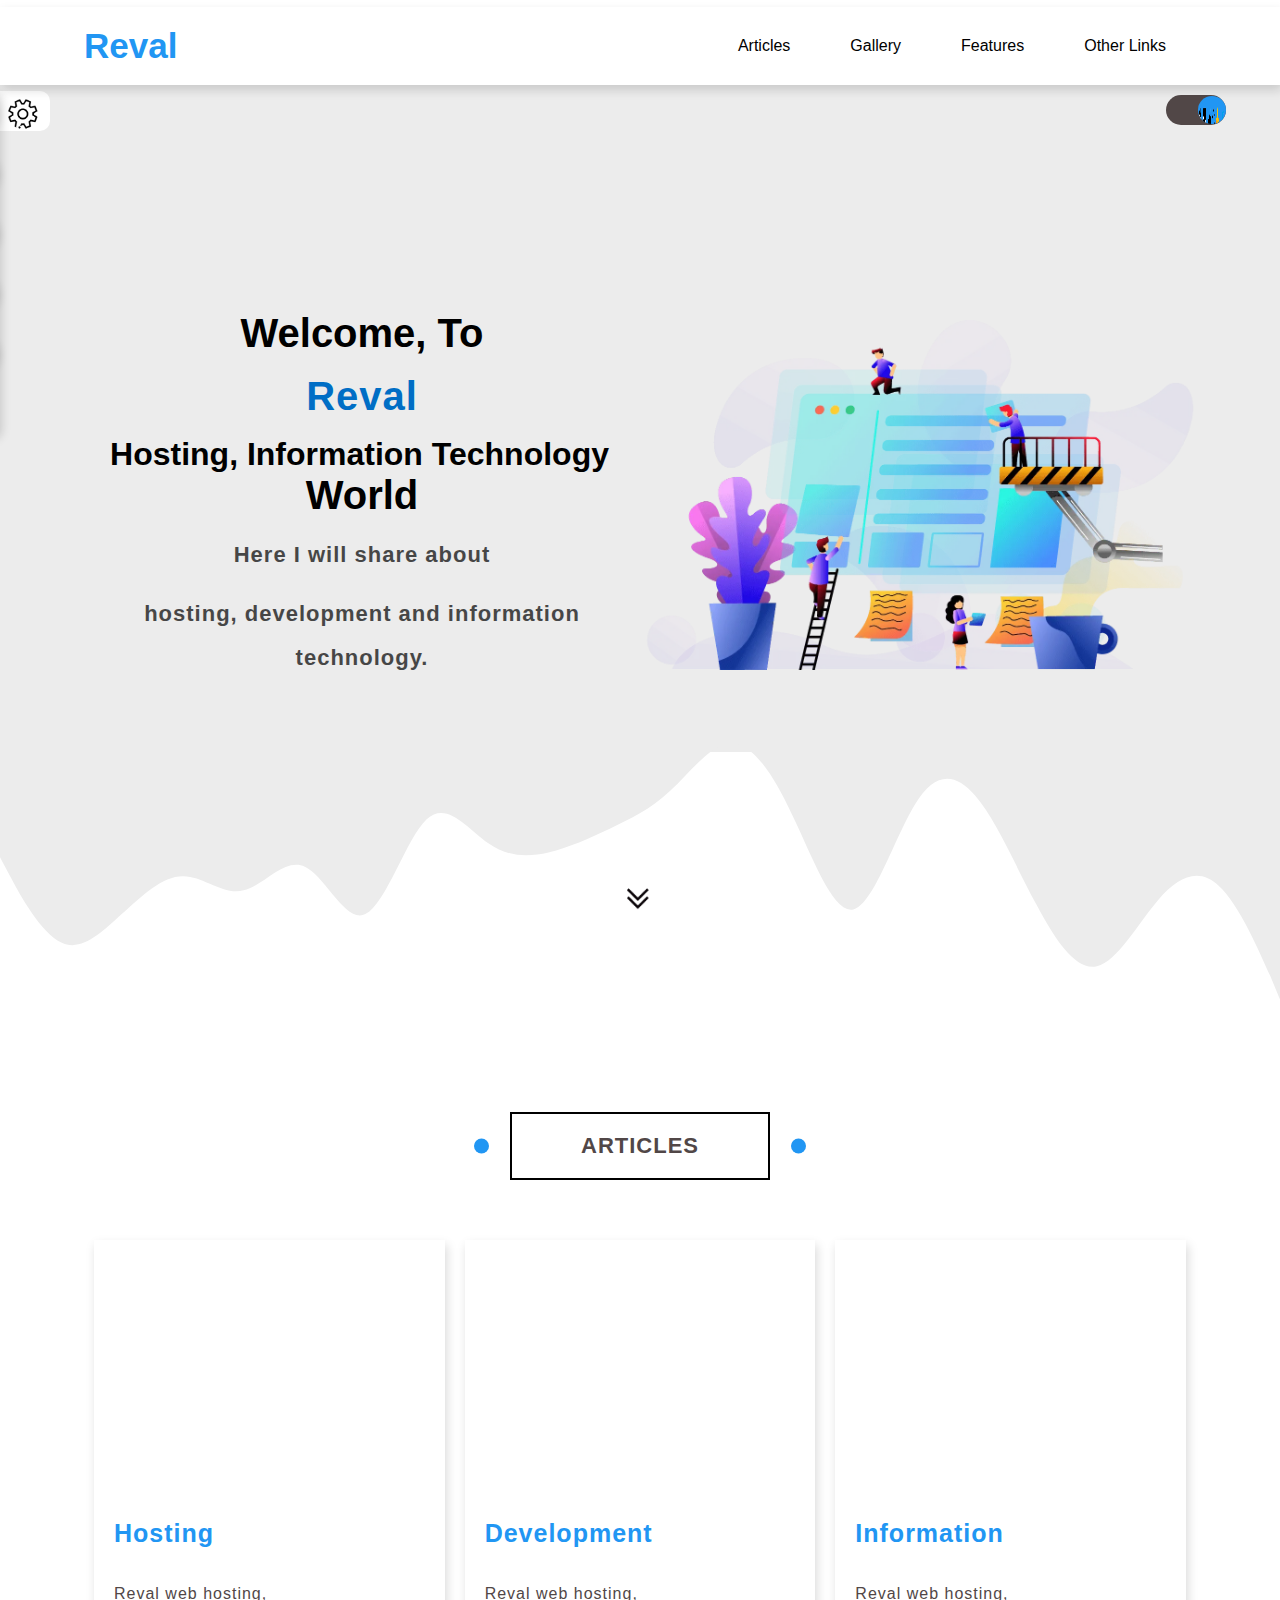
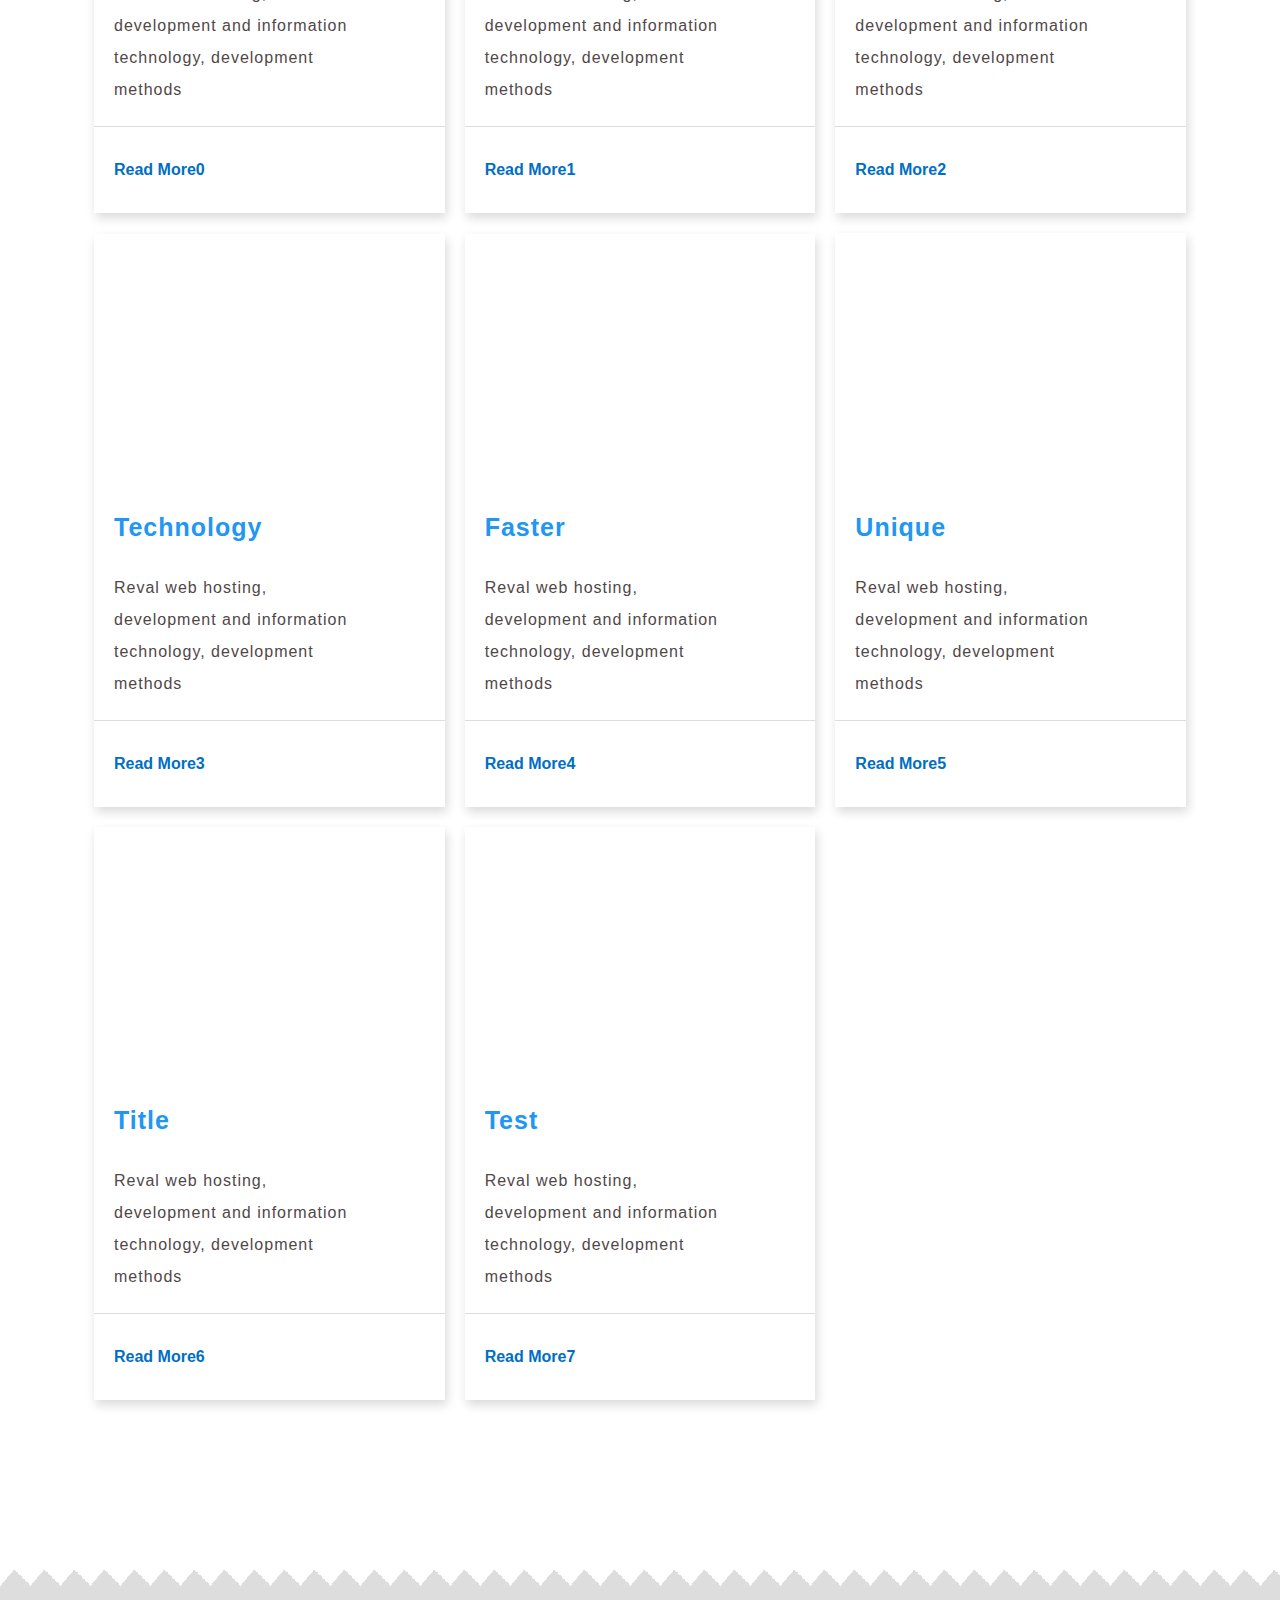
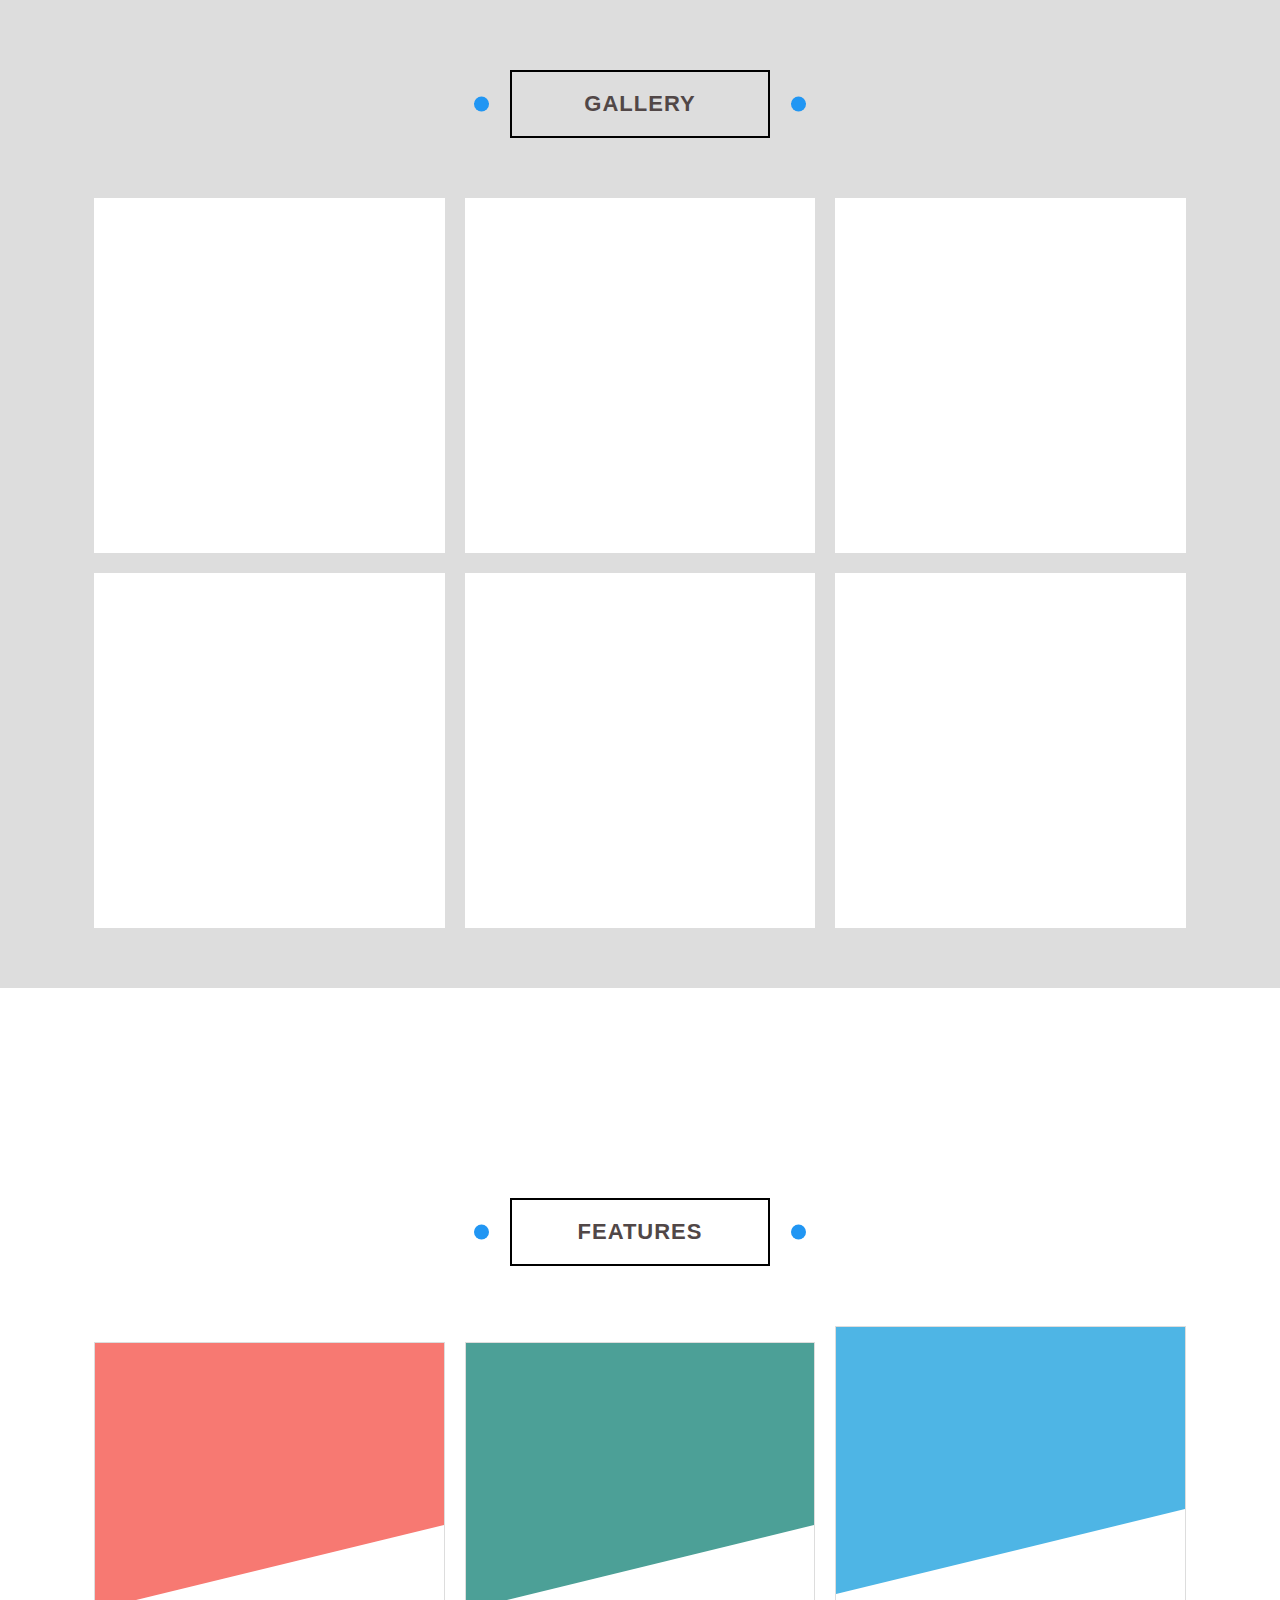
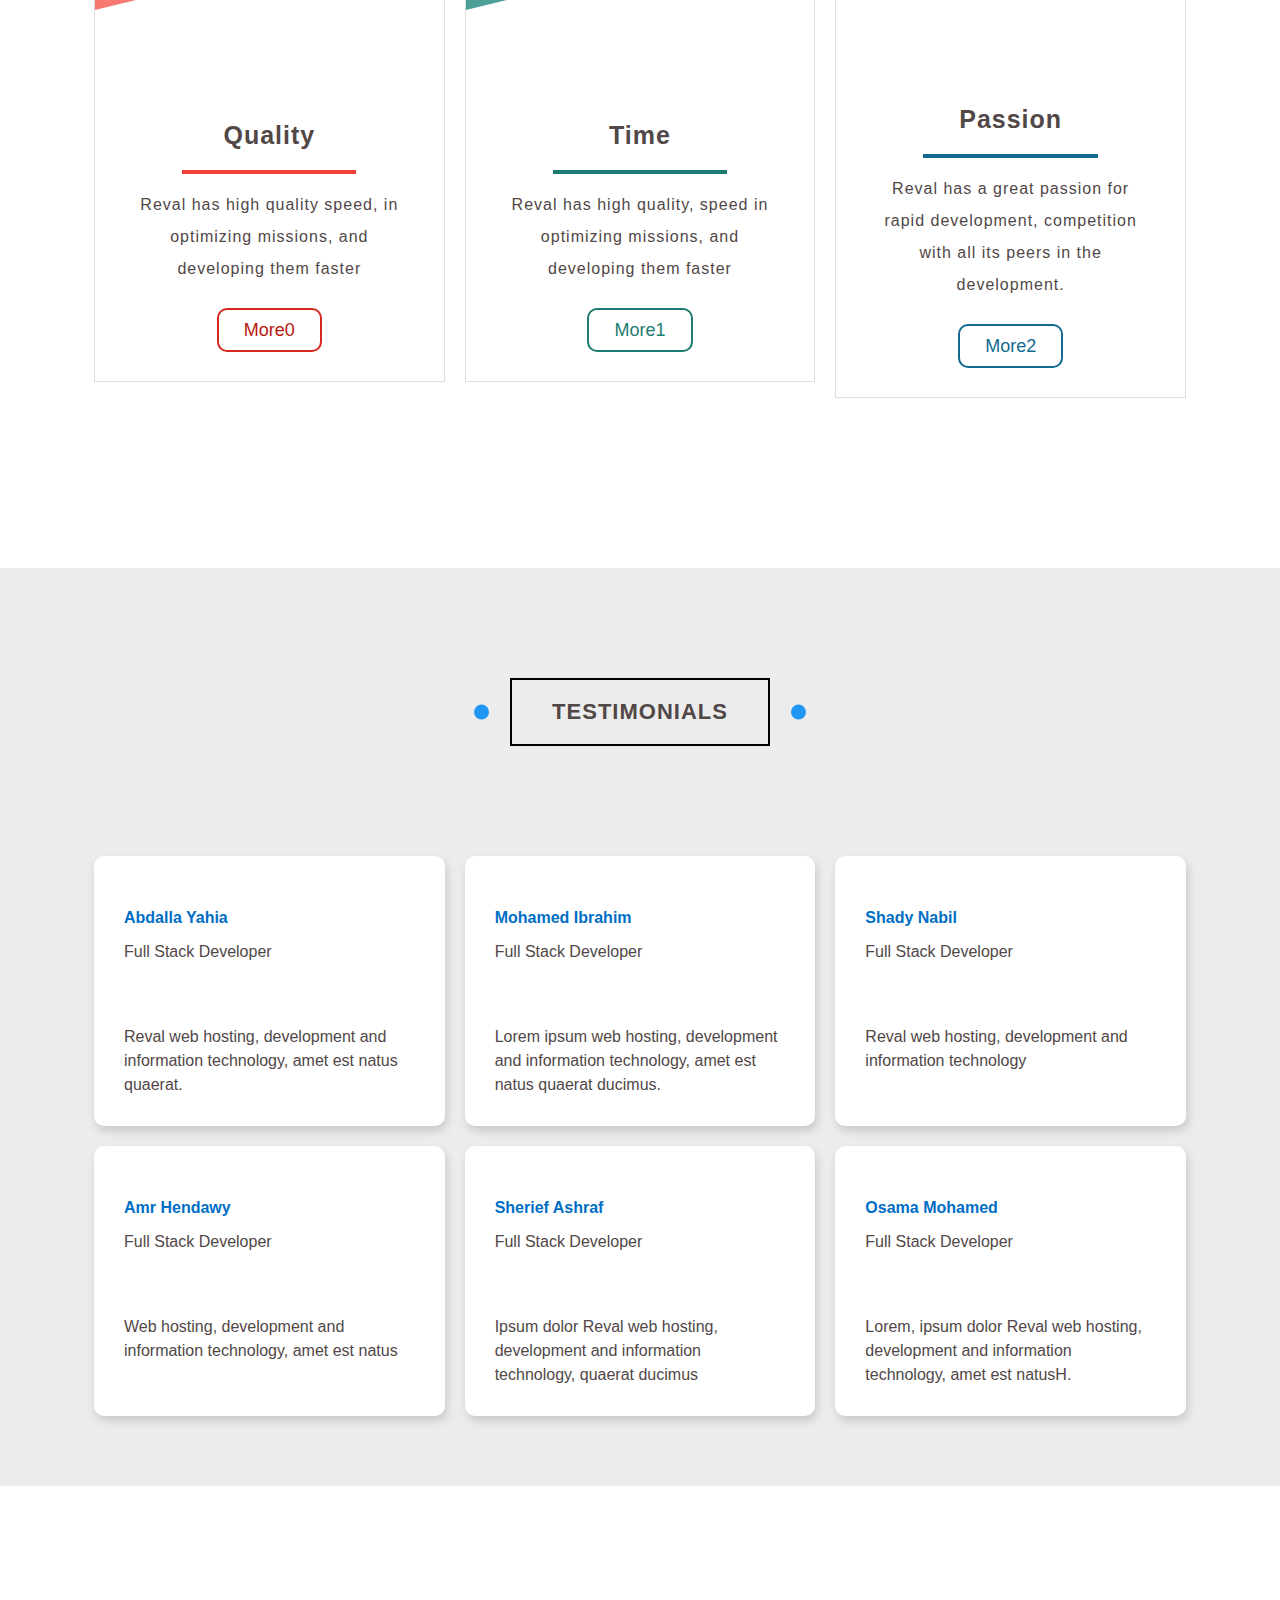
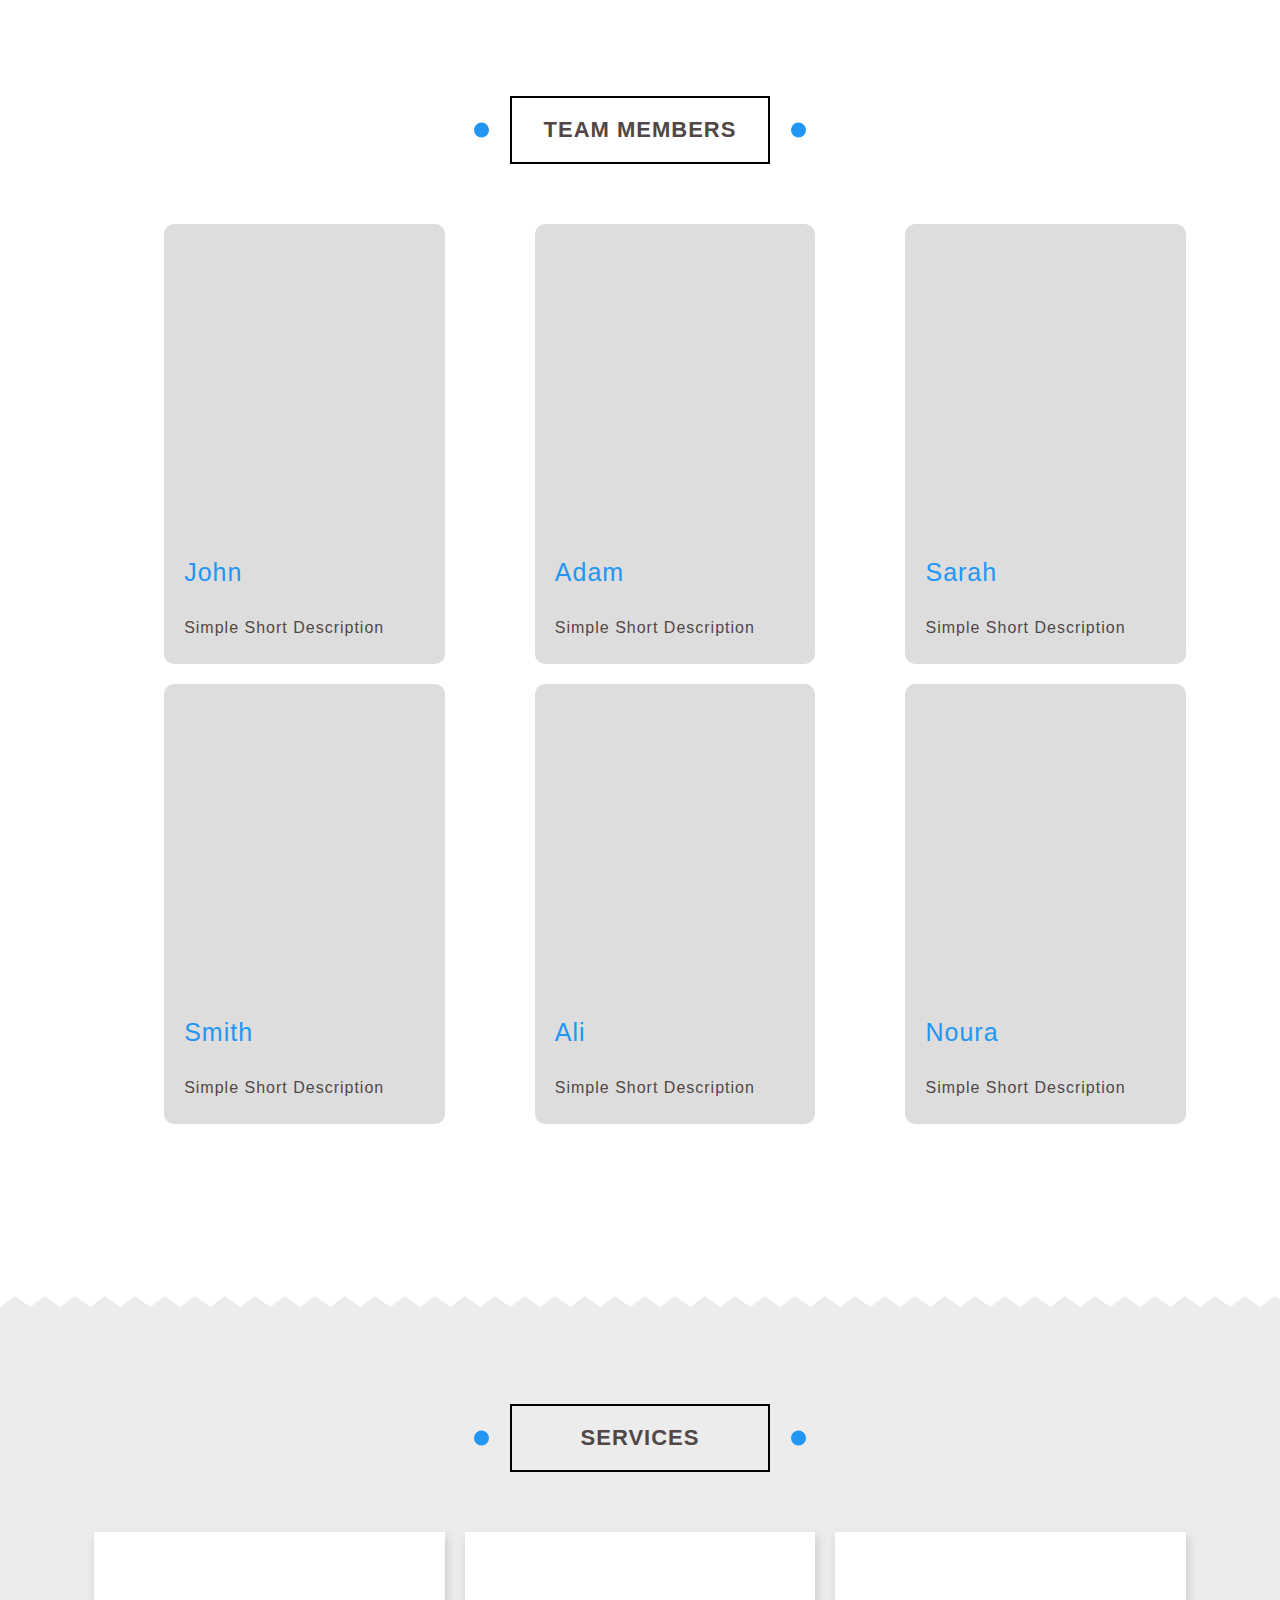
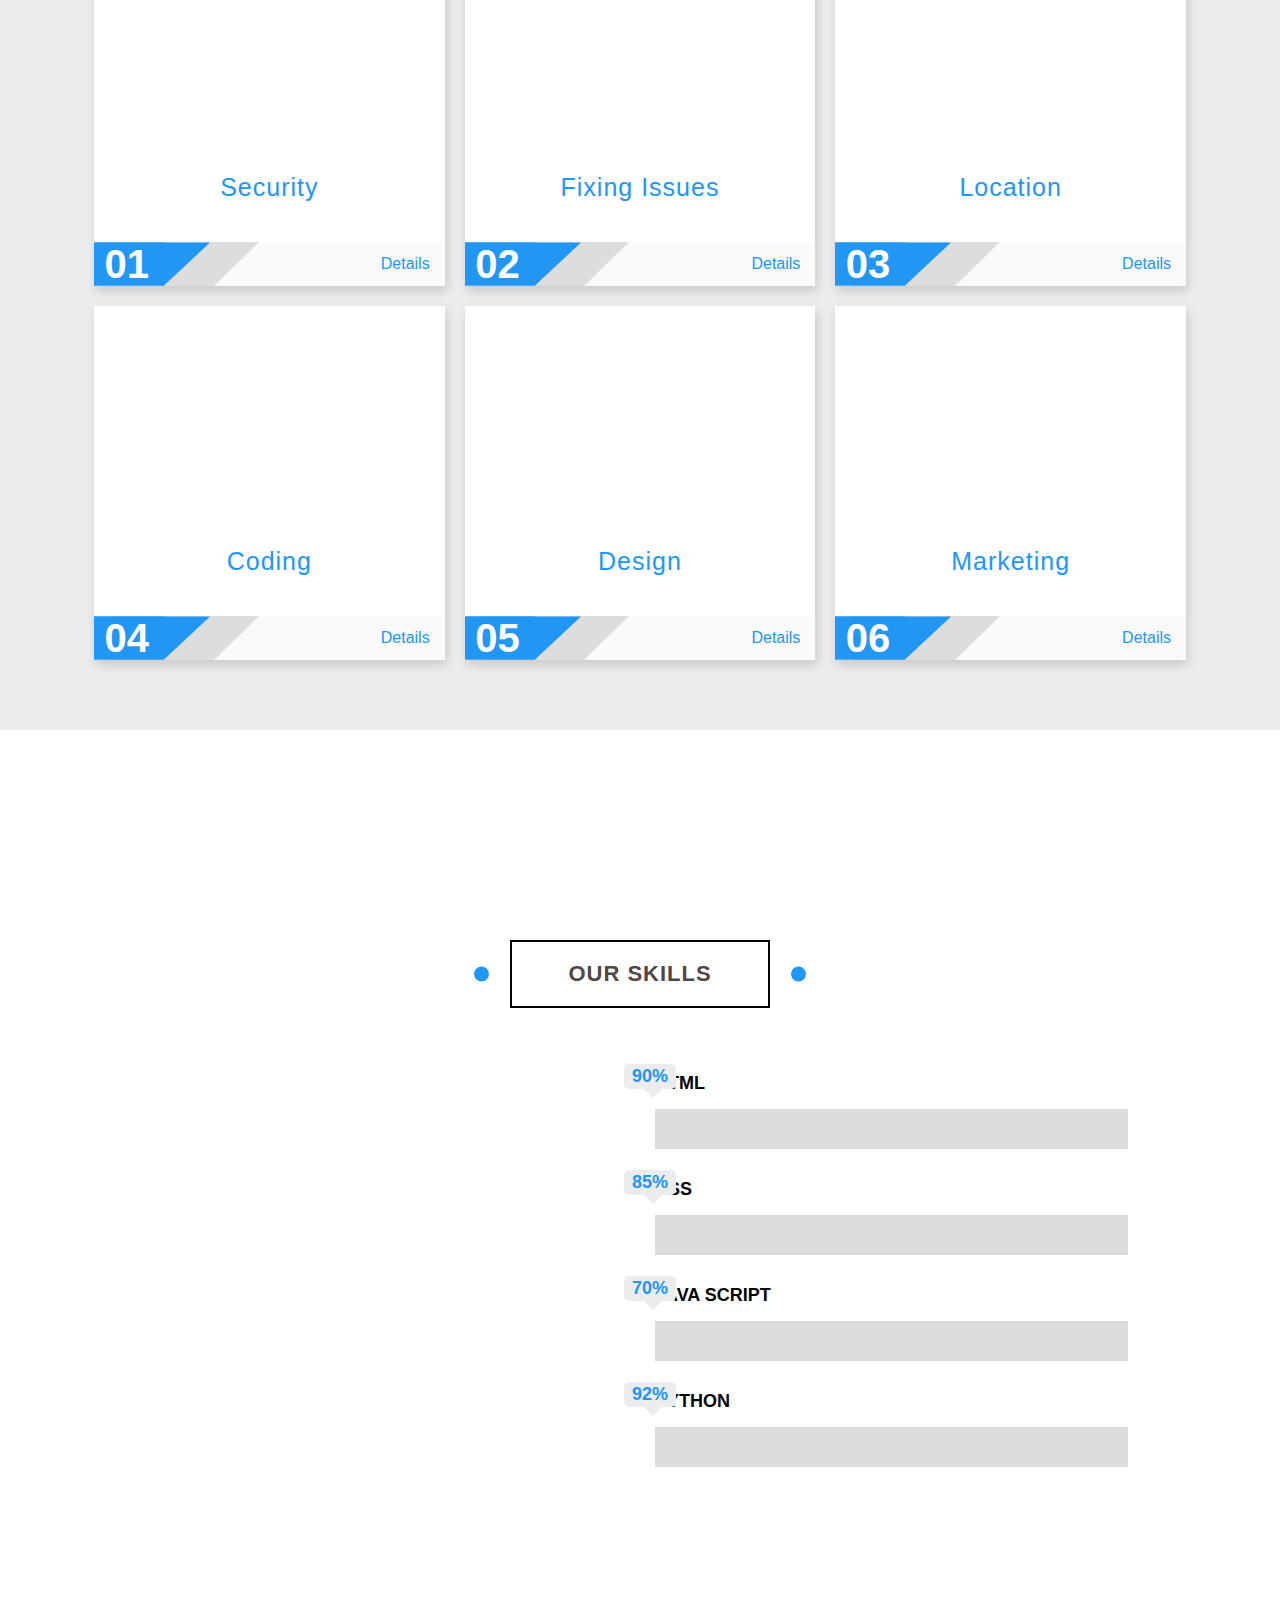
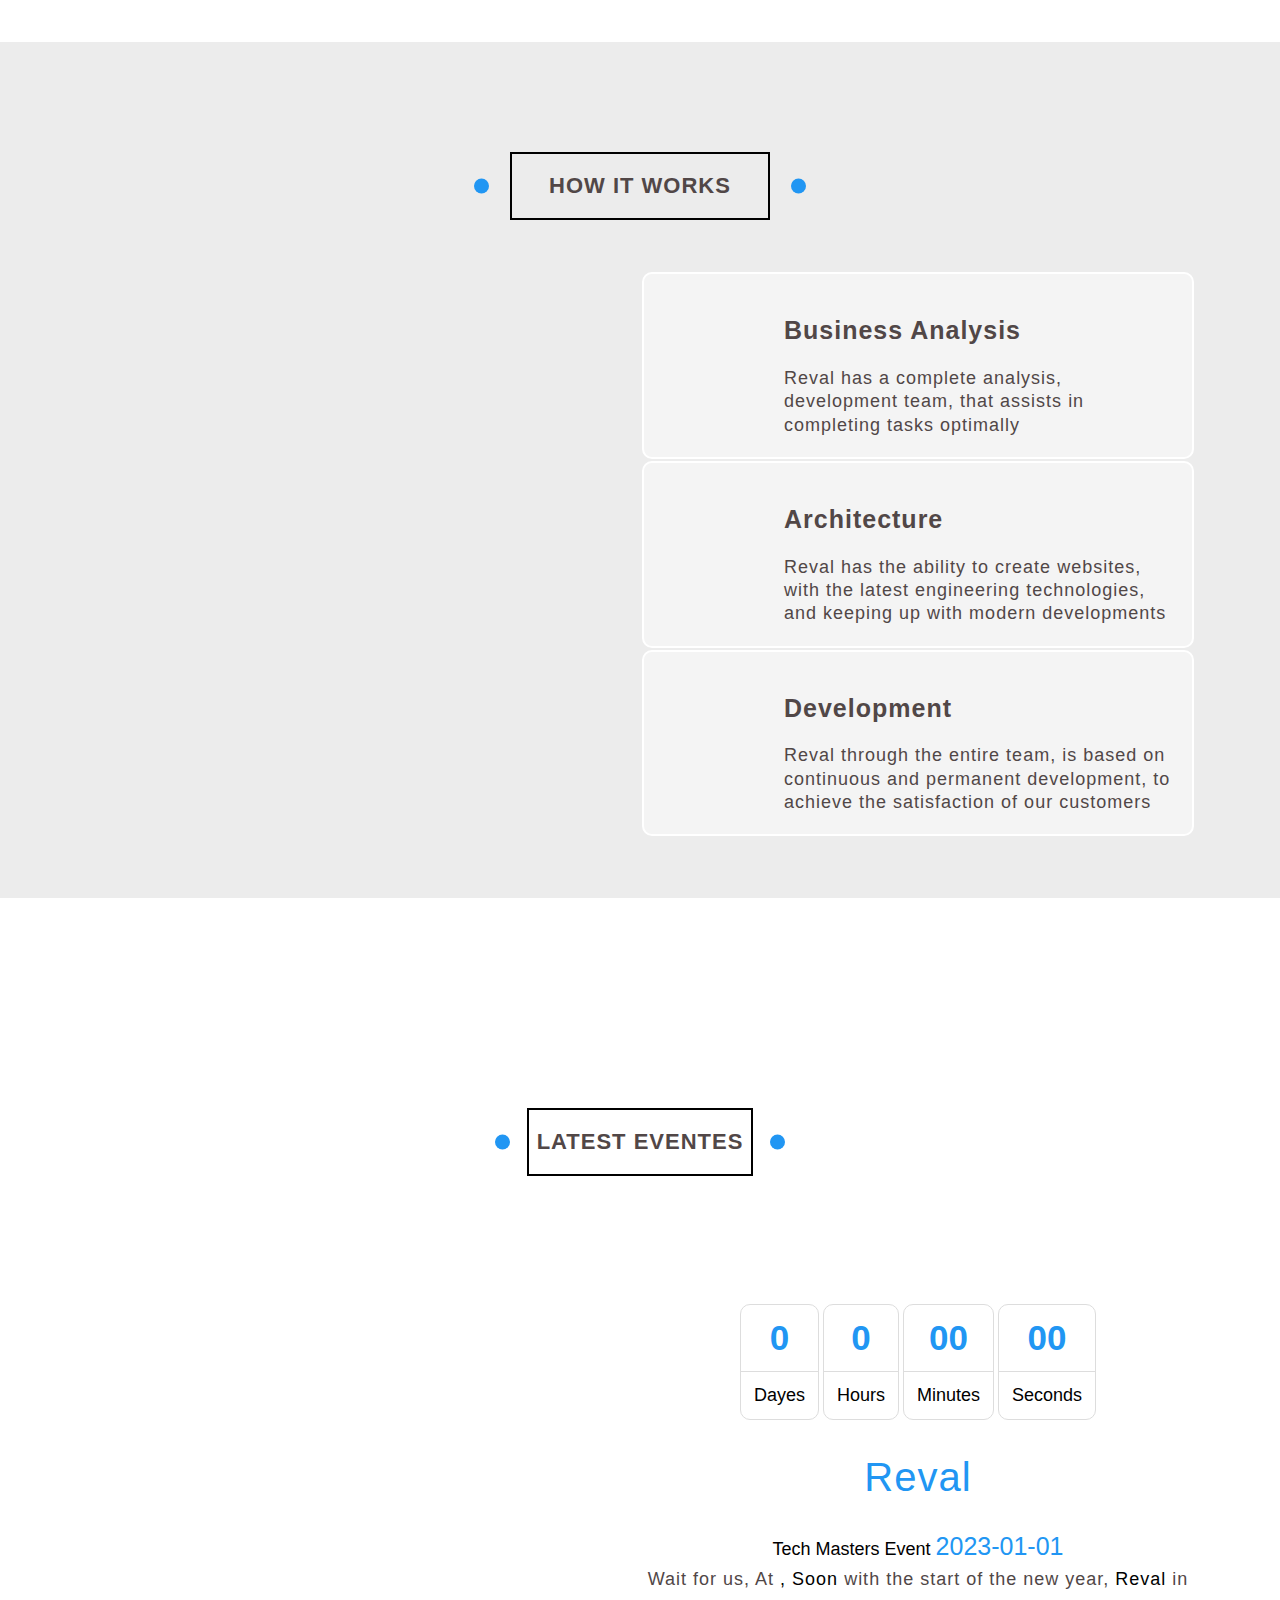
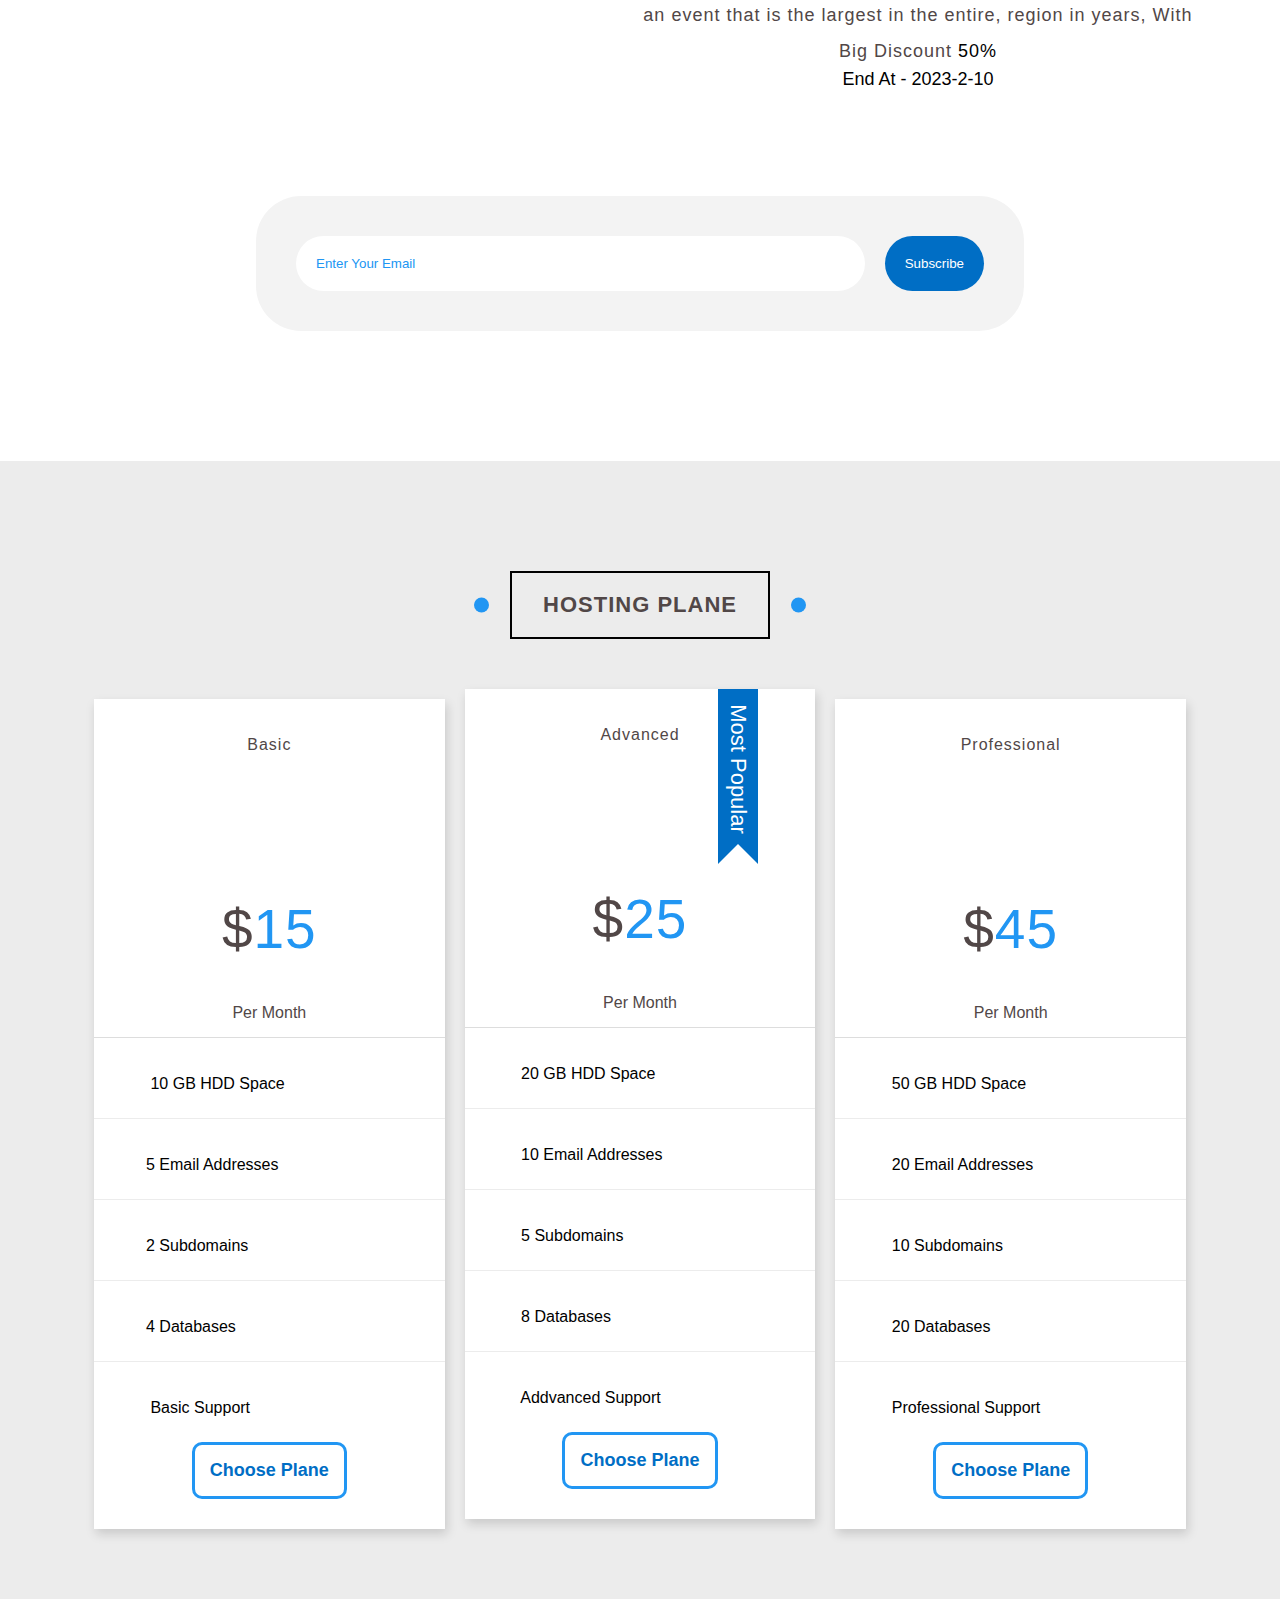
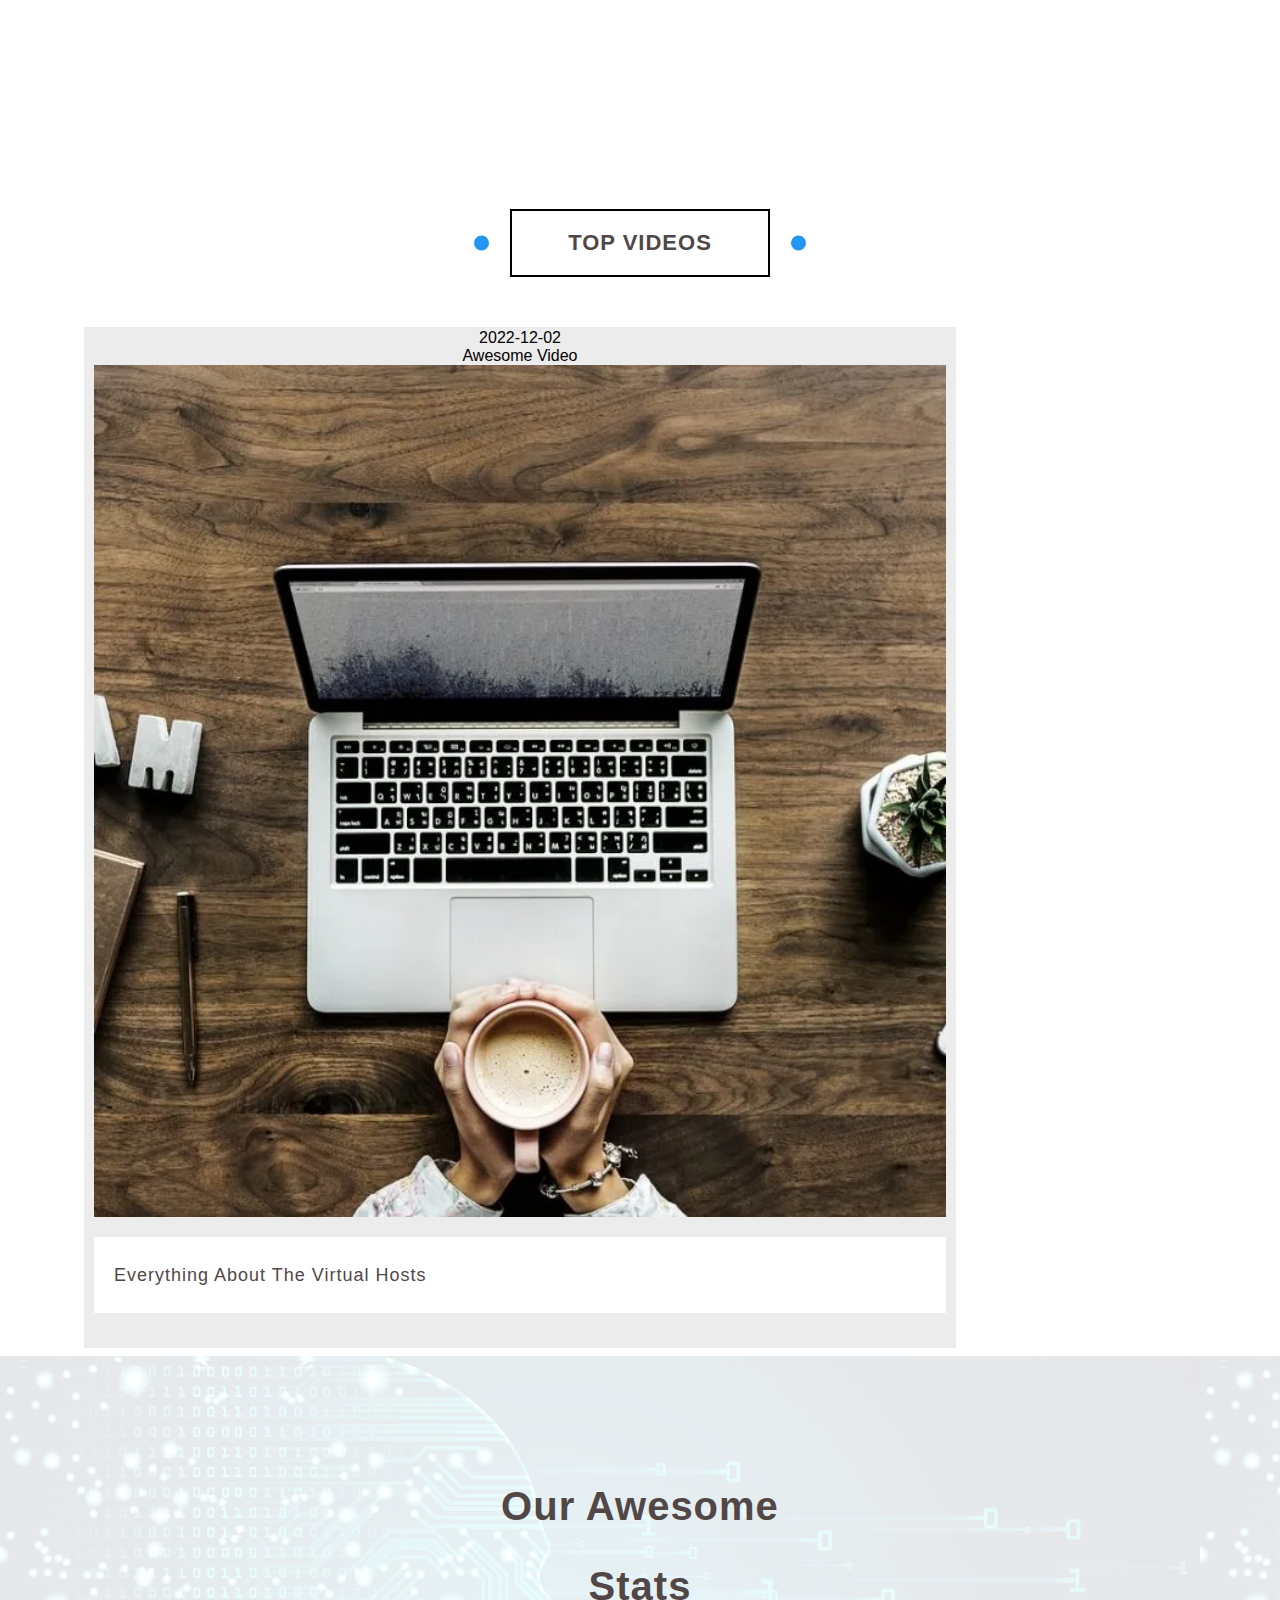
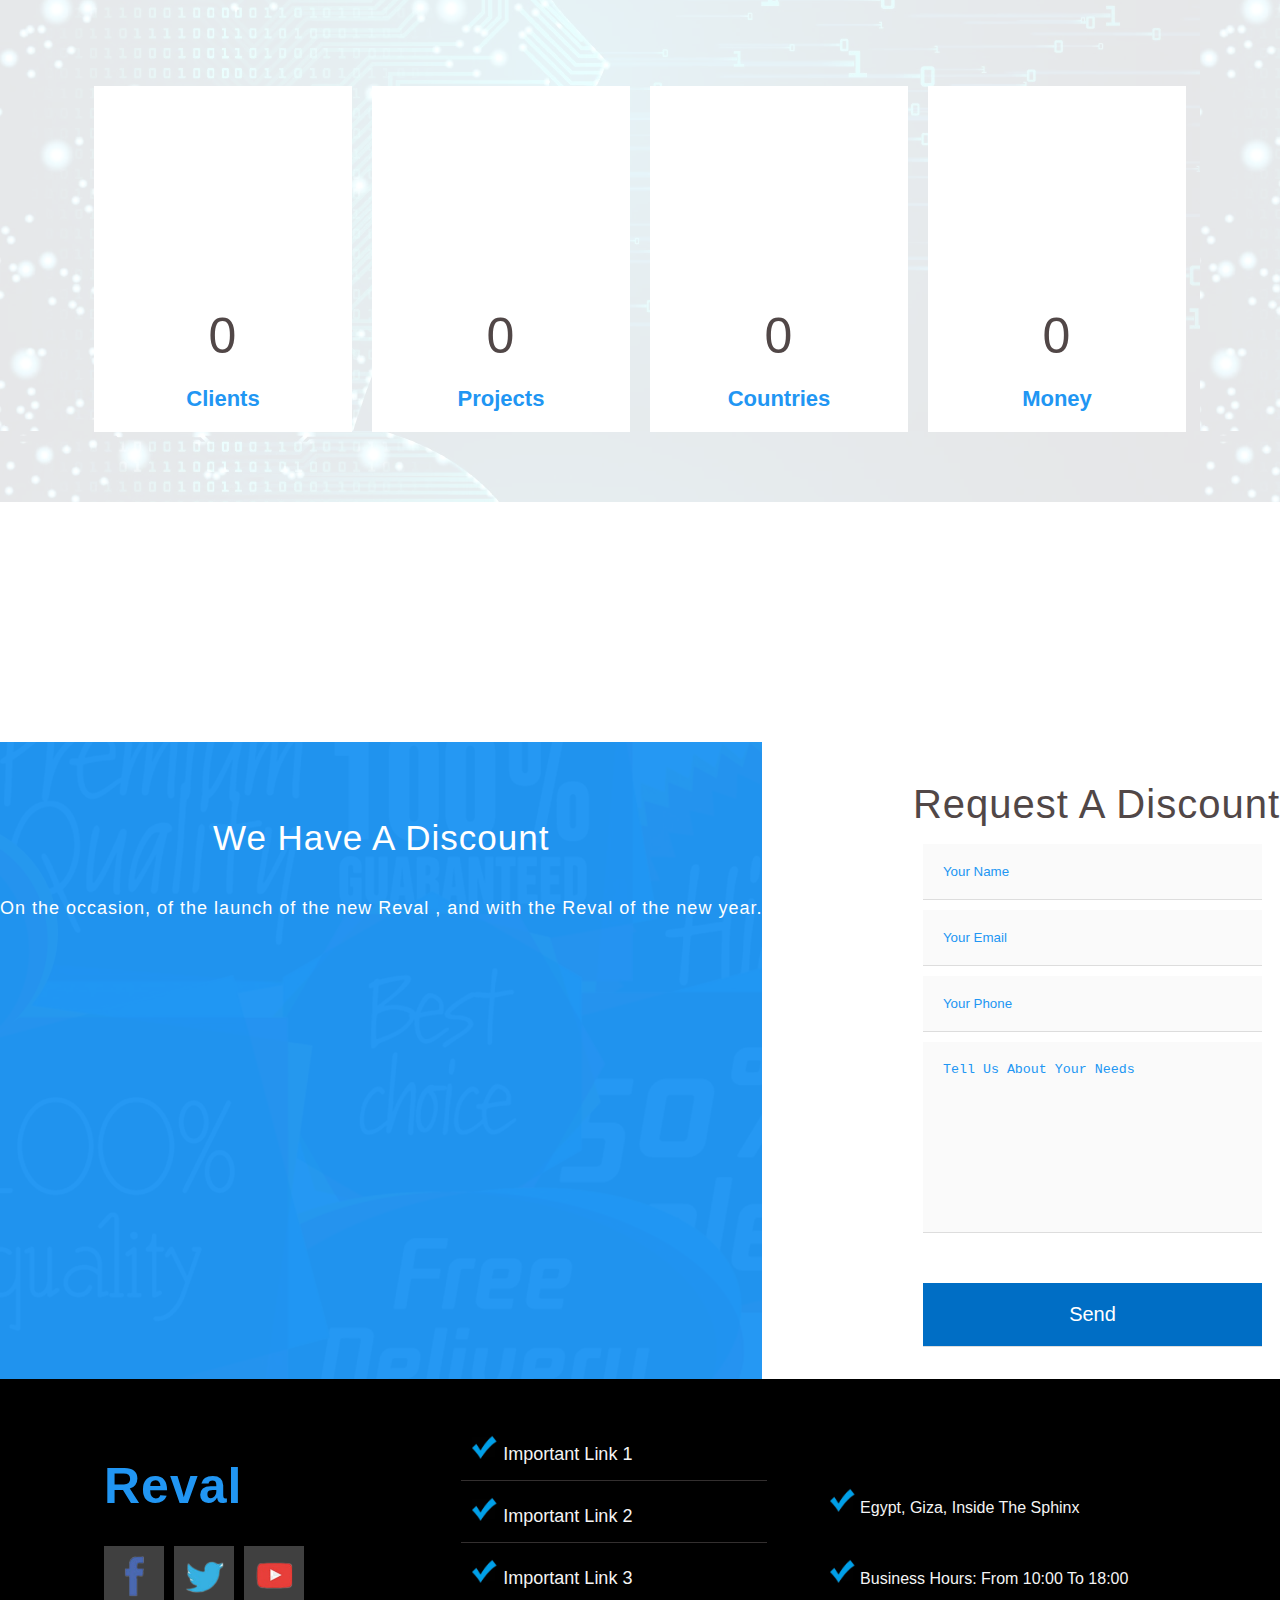
==== commit fbdb8f5b: "del normalize file" ====
--- a/index.html
+++ b/index.html
@@ -36,9 +36,7 @@
         <meta name="theme-color" content="#db4938" />
         
         <link rel="stylesheet" href="./css/Reval.css" media="all"  async>
-        <link rel="stylesheet" href="./css/normalize.css" media="all"  async>        
         <link rel="stylesheet" href="./css/font-icon.css" media="all"  async>        
-        <!-- <link rel="stylesheet" async  href="https://cdnjs.cloudflare.com/ajax/libs/font-awesome/6.0.0-beta3/css/all.min.css" media="all"> -->
         <title>Reval web hosting, development and information technology</title>
     </head>
     <body>
@@ -71,14 +69,13 @@
                     <img title="Reval-img"    itemprop="image" class="other-img" src="./imgs/megamenu.png.webp" alt="img" width="523" height="308">
                     <ul>
                         <li>
-                            <!-- <i class="far fa-comments fa-fw"></i> -->
+            
                             <div class="parent-font-awesome">
                                 <img src="./images/My project-1.webp" class="other-link-font test" alt="font-awesome" width="300" height="300" title="Reval-img"    itemprop="image">
                             </div>
                             <a title="Reval"   itemprop="url" href="#testimonials" aria-label="fa"> Testimonials</a>
                         </li>
                         <li>
-                            <!-- <i class="far fa-user fa-fw"></i> -->
                             <div class="parent-font-awesome">
                                 <img src="./images/My project-1.webp" class="other-link-font team" alt="font-awesome" width="300" height="300" title="Reval-img"    itemprop="image">
                             </div>
@@ -86,21 +83,21 @@
                                 Team Members</a>
                         </li>
                         <li>
-                            <!-- <i class="far fa-building fa-fw"></i> -->
+            
                              <div class="parent-font-awesome">
                                 <img src="./images/My project-1.webp" class="other-link-font serv" alt="font-awesome" width="300" height="300" title="Reval-img"    itemprop="image">
                             </div>
                             <a title="Reval"   itemprop="url" href="#services" aria-label="fa"> Services</a>
                         </li>
                         <li>
-                            <!-- <i class="far fa-check-circle fa-fw"></i> -->
+                            
                              <div class="parent-font-awesome">
                                 <img src="./images/My project-1.webp" class="other-link-font skill" alt="font-awesome" width="300" height="300" title="Reval-img"    itemprop="image">
                             </div>
                                 <a title="Reval"   itemprop="url" href="#our-skills" aria-label="fa"> Our Skills</a>
                         </li>
                         <li>
-                            <!-- <i class="far fa-clipboard fa-fw"></i> -->
+                
                              <div class="parent-font-awesome">
                                 <img src="./images/My project-1.webp" class="other-link-font work" alt="font-awesome" width="300" height="300" title="Reval-img"    itemprop="image">
                             </div>
@@ -109,7 +106,7 @@
                     </ul>
                     <ul>
                         <li>
-                            <!-- <i class="far fa-calendar-alt fa-fw"></i> -->
+                            
                              <div class="parent-font-awesome">
                                 <img src="./images/My project-1.webp" class="other-link-font event" alt="font-awesome" width="300" height="300" title="Reval-img"    itemprop="image">
                             </div>
@@ -117,7 +114,7 @@
                                 Events</a>
                         </li>
                         <li>
-                            <!-- <i class="fas fa-server fa-fw"></i> -->
+    
                              <div class="parent-font-awesome">
                                 <img src="./images/My project-1.webp" class="other-link-font pric" alt="font-awesome" width="300" height="300" title="Reval-img"    itemprop="image">
                             </div>
@@ -125,7 +122,7 @@
                                 Pricing Plans</a>
                         </li>
                         <li>
-                            <!-- <i class="far fa-play-circle fa-fw"></i> -->
+                        
                              <div class="parent-font-awesome">
                                 <img src="./images/My project-1.webp" class="other-link-font vid" alt="font-awesome" width="300" height="300" title="Reval-img"    itemprop="image">
                             </div>
@@ -133,7 +130,7 @@
                                 Videos</a>
                         </li>
                         <li>
-                            <!-- <i class="far fa-chart-bar fa-fw"></i> -->
+                
                              <div class="parent-font-awesome">
                                 <img src="./images/My project-1.webp" class="other-link-font awes" alt="font-awesome" width="300" height="300" title="Reval-img"    itemprop="image">
                             </div>
@@ -141,7 +138,7 @@
                                 Stats</a>
                         </li>
                         <li>
-                            <!-- <i class="fas fa-percent fa-fw"></i> -->
+        
                              <div class="parent-font-awesome">
                                 <img src="./images/My project-1.webp" class="other-link-font dis" alt="font-awesome" width="300" height="300" title="Reval-img"    itemprop="image">
                             </div>
@@ -757,7 +754,7 @@
             <div class="container">
                 <div class="services-box">
                     <div class="content">
-                        <!-- <i class="fas fa-user-shield fa-4x"></i> -->
+                        
                         <div class="parent-font-awesome service">
                         <img src="./images/My project-1.webp" class="other-link-font sevr-1" alt="font-awesome" width="1080" height="1080" title="Reval-img"    itemprop="image">
                     </div>
@@ -770,7 +767,7 @@
                 </div>
                 <div class="services-box">
                     <div class="content">
-                        <!-- <i class="fas fa-tools fa-4x"></i> -->
+                        
                         <div class="parent-font-awesome service">
                         <img src="./images/My project-1.webp" class="other-link-font sevr-2" alt="font-awesome" width="1080" height="1080" title="Reval-img"    itemprop="image">
                     </div>
@@ -783,7 +780,7 @@
                 </div>
                 <div class="services-box">
                     <div class="content">
-                        <!-- <i class="fas fa-map-marked-alt fa-4x"></i> -->
+                        
                         <div class="parent-font-awesome service">
                         <img src="./images/My project-1.webp" class="other-link-font sevr-3" alt="font-awesome" width="1080" height="1080" title="Reval-img"    itemprop="image">
                     </div>
@@ -796,7 +793,7 @@
                 </div>
                 <div class="services-box">
                     <div class="content">
-                        <!-- <i class="fas fa-laptop-code fa-4x"></i> -->
+                        
                         <div class="parent-font-awesome service">
                         <img src="./images/My project-1.webp" class="other-link-font sevr-4" alt="font-awesome" width="1080" height="1080" title="Reval-img"    itemprop="image">
                     </div>
@@ -809,7 +806,7 @@
                 </div>
                 <div class="services-box">
                     <div class="content">
-                        <!-- <i class="fas fa-palette fa-4x"></i> -->
+                        
                         <div class="parent-font-awesome service">
                         <img src="./images/My project-1.webp" class="other-link-font sevr-5" alt="font-awesome" width="1080" height="1080" title="Reval-img"    itemprop="image">
                     </div>
@@ -822,7 +819,7 @@
                 </div>
                 <div class="services-box">
                     <div class="content">
-                        <!-- <i class="fas fa-bullhorn fa-4x"></i> -->
+                        
                         <div class="parent-font-awesome service">
                         <img src="./images/My project-1.webp" class="other-link-font sevr-6" alt="font-awesome" width="1080" height="1080" title="Reval-img"    itemprop="image">
                     </div>
@@ -1080,7 +1077,7 @@
             </div>
             <div class="container">
                 <div class="awsome-box">
-                    <!-- <i class="far fa-user fa-2x fa-fw"></i> -->
+            
                         <div class="parent-font-awesome service">
                         <img src="./images/My project-1.webp" class="other-link-font sevr-1" alt="font-awesome" width="300" height="300" title="Reval-img"    itemprop="image">
                     </div>
@@ -1088,7 +1085,7 @@
                     <span>Clients</span>
                 </div>
                 <div class="awsome-box">
-                    <!-- <i class="fas fa-code fa-2x fa-fw"></i> -->
+                    
                     <div class="parent-font-awesome service">
                         <img src="./images/My project-1.webp" class="other-link-font sevr-3" alt="font-awesome" width="300" height="300" title="Reval-img"    itemprop="image">
                     </div>
@@ -1096,7 +1093,7 @@
                     <span>Projects</span>
                 </div>
                 <div class="awsome-box">
-                    <!-- <i class="fas fa-globe-asia fa-2x fa-fw"></i> -->
+                    
                     <div class="parent-font-awesome service">
                         <img src="./images/My project-1.webp" class="other-link-font sevr-6" alt="font-awesome" width="300" height="300" title="Reval-img"    itemprop="image">
                     </div>
@@ -1104,7 +1101,7 @@
                     <span>Countries</span>
                 </div>
                 <div class="awsome-box">
-                    <!-- <i class="far fa-money-bill-alt fa-2x fa-fw"></i> -->
+                    
                     <div class="parent-font-awesome service">
                         <img src="./images/My project-1.webp" class="other-link-font sevr-4" alt="font-awesome" width="300" height="300" title="Reval-img"    itemprop="image">
                     </div>
@@ -1144,19 +1141,19 @@
                     <p class="h2" >Reval</p>
                     <ul>
                         <li><a title="FaceBook"   itemprop="url" href="https://www.facebook.com/" aria-label="fa">
-                            <!-- <i class="fab fa-facebook-f"></i>. -->
+                            
                             <div class="parent-font-awesome foot-soc">
                         <img src="./images/My project-1.webp" class="other-link-font foot-soc-face" alt="font-awesome" width="300" height="300" title="Reval-img"    itemprop="image">
                     </div>
                         </a></li>
                         <li><a title="Twitter"   itemprop="url" href="https://twitter.com/" aria-label="fa">
-                            <!-- <i class="fab fa-twitter"></i>. -->
+                            
                             <div class="parent-font-awesome foot-soc">
                         <img src="./images/My project-1.webp" class="other-link-font foot-soc-twit" alt="font-awesome" width="300" height="300" title="Reval-img"    itemprop="image">
                     </div>
                         </a></li>
                         <li><a title="Youtube"   itemprop="url" href="https://www.youtube.com/" aria-label="fa">
-                            <!-- <i class="fab fa-youtube"></i>. -->
+                            
                             <div class="parent-font-awesome foot-soc">
                         <img src="./images/My project-1.webp" class="other-link-font foot-soc-tube" alt="font-awesome" width="300" height="300" title="Reval-img"    itemprop="image">
                     </div>
--- a/css/Reval.css
+++ b/css/Reval.css
@@ -1 +1 @@
-*{box-sizing:border-box;padding:0;margin:0;color:var(--text-color)}[data-them=dark]:root{--main-color:rgb(255,255,255);--main-color-alt:white;--second-transation:0.5s;--third-transation:0.7s;--main-padding-top:100px;--main-padding-bottom:100px;--section-background:rgb(48,46,46);--fa-color:rgba(175,166,166,0.199);--ddd-color:rgb(138,135,135);--f4f4-color:rgb(187,187,187);--whit-color:rgb(68,68,68);--p777-color:rgb(223,222,222);--text-color:rgb(209,209,209);--ddd2-color:rgba(255,255,255,0.1);--main-shdow:2px 5px 10px rgba(255,255,255,.2);--hover-shdow:3px 5px 10px rgba(255,255,255,.5)}:root{--main-color:#2196f3;--main-color-alt:#006ec5;--main-transition:0.3s;--second-transation:0.5s;--third-transation:0.7s;--main-padding-top:100px;--main-padding-bottom:100px;--section-background:#ececec;--fa-color:#fafafa;--ddd-color:#ddd;--f4f4-color:#f4f4f4;--whit-color:white;--p777-color:#514747;--text-color:black;--ddd2-color:rgba(221,221,221,0.200);--main-shdow:2px 5px 10px rgba(0,0,0,.15);--hover-shdow:3px 5px 15px rgba(0,0,0,.3)}::-webkit-scrollbar{width:18px}::-webkit-scrollbar-track{background-color:var(--f4f4-color)}::-webkit-scrollbar-thumb{background-color:var(--main-color-alt);background-image:url('../images/icons/favicon-16x16.png');background-position-y:center;background-repeat:no-repeat}body{font-family:'Cairo',sans-serif;font-family:'Open Sans',sans-serif;font-family:'Roboto',sans-serif;font-family:'Work Sans',sans-serif;position:relative;background-color:var(--whit-color)}.page-progres-scroll{width:0;height:7px;background-color:var(--main-color-alt);position:sticky;top:calc(100vh - 7px);left:0;z-index:999999;background-image:url('../images/icons/favicon-16x16.png')}section{margin-bottom:100px;position:relative;height:auto;padding:60px 0;background-color:var(--whit-color)}html{scroll-behavior:smooth}a{text-decoration:none}.h{color:black}p{line-height:2;letter-spacing:1px;color:var(--p777-color)}ul{list-style:none;margin:0;padding:0}.scroll-button{position:fixed;bottom:25px;right:8px;width:30px;height:45px;z-index:999;text-align:center;display:none}.scroll-button .parent-font-awesome{cursor:pointer;animation:move3 var(--third-transation) infinite linear alternate-reverse;-webkit-animation:move3 var(--third-transation) infinite linear alternate-reverse}.parent-font-awesome{width:50px;height:50px;position:relative;overflow:hidden;background-color:white}.font-awesome-png{position:absolute;top:1px;left:-2px;width:50px;background-color:wheat;color:white;filter:brightness(1.5);-webkit-filter:brightness(1.5)}.main-title{margin:50px auto;text-align:center;max-width:260px;transition:var(--second-transation);-webkit-transition:var(--second-transation);-moz-transition:var(--second-transation);-ms-transition:var(--second-transation);-o-transition:var(--second-transation);z-index:999}@media (max-width:400px){.main-title{max-width:240px}.main-title .h2{font-size:18px}}.main-title .h2{padding:10px 8px;border:2px solid black;font-size:22px;font-weight:700;text-transform:uppercase;position:relative;z-index:99;transition:var(--second-transation);transition-delay:var(--second-transation);-webkit-transition:var(--second-transation);-moz-transition:var(--second-transation);-ms-transition:var(--second-transation);-o-transition:var(--second-transation)}.main-title .h2:before{content:'';position:absolute;left:-15%;top:50%;transform:translateY(-50%);width:15px;height:15px;border-radius:50%;-webkit-border-radius:50%;-moz-border-radius:50%;-ms-border-radius:50%;-o-border-radius:50%;background-color:var(--main-color);-webkit-transform:translateY(-50%);-moz-transform:translateY(-50%);-ms-transform:translateY(-50%);-o-transform:translateY(-50%);transition:var(--second-transation);-webkit-transition:var(--second-transation);-moz-transition:var(--second-transation);-ms-transition:var(--second-transation);-o-transition:var(--second-transation);z-index:-1}.main-title .h2:after{content:'';position:absolute;right:-15%;top:50%;transform:translateY(-50%);transition:var(--second-transation);width:15px;height:15px;border-radius:50%;-webkit-border-radius:50%;-moz-border-radius:50%;-ms-border-radius:50%;-o-border-radius:50%;background-color:var(--main-color);-webkit-transform:translateY(-50%);-moz-transform:translateY(-50%);-ms-transform:translateY(-50%);-o-transform:translateY(-50%);-webkit-transition:var(--second-transation);-moz-transition:var(--second-transation);-ms-transition:var(--second-transation);-o-transition:var(--second-transation);z-index:-1}.main-title .h2:hover{color:var(--whit-color);border-color:var(--whit-color)}.main-title .h2:hover:after{right:0;width:50%;height:100%;border-radius:0%;-webkit-border-radius:0%;-moz-border-radius:0%;-ms-border-radius:0%;-o-border-radius:0%}.main-title .h2:hover:before{left:0;width:50%;height:100%;border-radius:0%;-webkit-border-radius:0%;-moz-border-radius:0%;-ms-border-radius:0%;-o-border-radius:0%}.container{width:90%;height:auto;margin-right:5%;margin-left:5%;padding-top:20px;display:grid;grid-template-columns:repeat(auto-fill,minmax(300px,1fr));justify-content:center;align-items:center}@media (max-width:350px){.container{max-width:100%;margin-right:auto;margin-left:auto;display:grid;grid-template-columns:repeat(auto-fill,minmax(200px,1fr));justify-content:center;align-items:center;padding:10px 15px}}@media (min-width:351px) and (max-width:767px){.container{padding:0px auto;display:grid;grid-template-columns:repeat(auto-fill,minmax(300px,1fr));flex-direction:column;align-items:center;justify-content:center}}@media (min-width:768px){.container{padding:0px 20px;display:grid;grid-template-columns:repeat(auto-fill,minmax(350px,1fr))}}header .container{display:flex;justify-content:space-between;align-items:center;flex-wrap:nowrap}header{box-shadow:var(--main-shdow);position:relative;z-index:99;background-color:var(--whit-color)}header .container .logo a{text-align:center;color:var(--main-color);font-weight:700;font-size:35px}header nav{max-width:75%;justify-content:center;align-items:center}nav ul{display:flex;justify-content:flex-end;align-items:center}nav ul li{padding:30px;position:relative}nav ul li:before{content:'';position:absolute;top:0;left:0;height:4px;width:0;background-color:var(--main-color);transition:var(--second-transation);-webkit-transition:var(--second-transation);-moz-transition:var(--second-transation);-ms-transition:var(--second-transation);-o-transition:var(--second-transation)}nav ul li:hover{background-color:var(--fa-color)}nav ul li:hover a{color:var(--main-color)}nav ul li:hover:before{width:100%}.other-links{display:none;z-index:99}.other-links .container{position:absolute;height:400px;background-color:var(--whit-color);top:98%;max-width:100%;display:flex;justify-content:space-between;align-items:center;border-bottom:3px solid var(--main-color);margin-top:2px;animation:move2 var(--main-transition) linear alternate;-webkit-animation:move2 var(--main-transition) linear alternate;z-index:999}.other-links .container:before{content:'';position:absolute;width:100%;height:100%;left:0;top:0;opacity:.15;overflow:hidden;background-image:url('../images/icons/android-chrome-512x512.png');background-size:cover;z-index:-1}.other-links .container img.other-img{max-width:33%;max-height:50%;animation:move calc(var(--third-transation) * 4)infinite linear alternate;-webkit-animation:move calc(var(--third-transation) * 4)infinite linear alternate}@keyframes move{0%{transform:translateY(-30px);-webkit-transform:translateY(-30px);-moz-transform:translateY(-30px);-ms-transform:translateY(-30px);-o-transform:translateY(-30px)}}@keyframes move2{0%{transform:translateY(30px);-webkit-transform:translateY(30px);-moz-transform:translateY(30px);-ms-transform:translateY(30px);-o-transform:translateY(30px)}to{transform:translateY(0px);-webkit-transform:translateY(0px);-moz-transform:translateY(0px);-ms-transform:translateY(0px);-o-transform:translateY(0px)}}.other-links .container ul{max-width:95%}.other-links .container ul li{padding:15px 15px 15px 0px;display:flex;justify-content:flex-start;position:relative;margin-bottom:10px}.other-links .container ul li:not(:last-child){border-bottom:1px solid var(--ddd-color)}.other-links .container ul li:before{content:'';position:absolute;width:0;height:100%;top:0;left:0;background-color:var(--fa-color);transition:var(--second-transation);-webkit-transition:var(--second-transation);-moz-transition:var(--second-transation);-ms-transition:var(--second-transation);-o-transition:var(--second-transation)}.other-links .container ul li:hover:before{width:100%}.other-links .container ul li a,i{color:var(--main-color-alt);font-size:20px;font-weight:600;z-index:1}.other-links .container ul li a{margin-left:20px}@media (max-width:815px){.other-links .container>img{display:none}}@media (max-width:767px){header nav{max-width:100%}header nav ul{max-width:100%}header nav ul li{padding:10px;margin:20px 0}.other-links .container{flex-direction:row;justify-content:space-evenly}}@media (max-width:500px){.other-links .container{flex-direction:row;justify-content:space-around}header nav ul li{padding:5px 5px 0 5px;margin:0px 0}header nav ul li a{font-size:15px}header nav ul li:before{height:2px}header .container{flex-direction:column}}@media (max-width:410px){.other-links .container{flex-direction:column;justify-content:space-around;align-items:flex-start;padding-left:10px;height:auto}.other-links .container li{padding:0 10px;width:300px;max-width:100%}.other-links .container ul:first-of-type li:last-child{border-bottom:1px solid var(--ddd-color)}nav{max-width:100%;padding:10px}nav ul li{padding:5px;margin:0px 0}nav ul li a{font-size:15px}nav ul li:before{height:2px}}@media (max-width:350px){nav ul li{padding:5px 5px 0 5px;margin:0px 0}nav ul li a{font-size:15px}nav ul li:before{height:2px}header .container{flex-direction:column}.other-links{max-width:100%;padding:20px}.other-links .container ul:first-of-type li:last-child{border-bottom:1px solid var(--ddd-color)}.other-links .container{width:90%;margin:0;padding:5px;display:flex;align-items:flex-start;flex-direction:column;padding-left:30px;height:auto}}.landing-page{background-color:var(--section-background);height:calc(100vh - 233px);margin:0;width:100%;position:relative;margin-bottom:250px}svg{margin-top:-130px}path{fill:var(--section-background)}@media (max-width:767px){svg{display:none}.landing-page:before{content:'';position:absolute;top:55%;height:350px;width:100%;background-color:var(--section-background);transform:skewY(-6deg);-webkit-transform:skewY(-6deg);-moz-transform:skewY(-6deg);-ms-transform:skewY(-6deg);-o-transform:skewY(-6deg);transform-origin:center left;z-index:-1}}.landing-page .container{height:calc(100vh - 200px);position:relative;display:grid;grid-template-columns:repeat(auto-fill,minmax(400px,1fr))}.dark-mode{position:absolute;top:-50px;right:-10px;background-color:var(--p777-color);width:60px;height:30px;cursor:pointer;border-radius:45px;-webkit-border-radius:45px;-moz-border-radius:45px;-ms-border-radius:45px;-o-border-radius:45px}.dark-mode i{position:absolute;width:28px;height:28px;right:0;top:50%;color:white;font-size:20px;line-height:28px;text-align:center;transform:translateY(-50%);border-radius:50%;background-color:var(--main-color);-webkit-border-radius:50%;-moz-border-radius:50%;-ms-border-radius:50%;-o-border-radius:50%;-webkit-transform:translateY(-50%);-moz-transform:translateY(-50%);-ms-transform:translateY(-50%);-o-transform:translateY(-50%)}.dark-mode i.dark{left:0;background-color:var(--ddd-color)}.landing-page .setting{position:absolute;top:0;left:-166px;width:206px;height:350px;display:flex;justify-content:center;align-items:center;transition:var(--third-transation);-webkit-transition:var(--third-transation);-moz-transition:var(--third-transation);-ms-transition:var(--third-transation);-o-transition:var(--third-transation);z-index:11}.setting:before{content:'';position:absolute;background-color:var(--ddd-color);width:calc(100% - 40px);height:100%;top:0;left:0;border-radius:0px 10px 10px 0px;-webkit-border-radius:0px 10px 10px 0px;-moz-border-radius:0px 10px 10px 0px;-ms-border-radius:0px 10px 10px 0px;-o-border-radius:0px 10px 10px 0px;box-shadow:var(--main-shdow)}.setting-parent{width:291px;height:370px;display:flex;padding:10px 0;flex-direction:column}.setting .span{width:173px;display:flex;justify-content:space-between;align-items:center;margin-bottom:10px;padding:10px;position:relative}.color{width:30px;height:30px;overflow:hidden;position:relative;display:flex;justify-content:center;align-items:center;padding-left:15px;border-radius:50%;box-shadow:var(--main-shdow);-webkit-border-radius:50%;-moz-border-radius:50%;-ms-border-radius:50%;-o-border-radius:50%}.setting .span .color>input{position:absolute;border:none;outline:none;box-shadow:none;width:200%;height:200%}.setting .span button{background-color:var(--main-color);color:var(--text-color);cursor:pointer;padding:10px;border:none;outline:none;box-shadow:var(--hover-shdow);border-radius:10px;-webkit-border-radius:10px;-moz-border-radius:10px;-ms-border-radius:10px;-o-border-radius:10px}.setting>i{position:absolute;top:10px;right:0;cursor:pointer;color:var(--main-color);animation:rotate 6s infinite linear;-webkit-animation:rotate 6s infinite linear;text-shadow:var(--main-shdow)}.setting:after{content:'';position:absolute;top:6px;right:-10px;width:100px;height:40px;background-color:var(--ddd-color);border-radius:10px;-webkit-border-radius:10px;-moz-border-radius:10px;-ms-border-radius:10px;-o-border-radius:10px;text-shadow:var(--main-shdow);z-index:-1}@keyframes rotate{to{transform:rotate(360deg);-webkit-transform:rotate(360deg);-moz-transform:rotate(360deg);-ms-transform:rotate(360deg);-o-transform:rotate(360deg);-webkit-animation:rotate 1s infinite linear}}.social-share{width:55px;height:250px;position:fixed;z-index:99999;top:250px;right:0;display:none;transition:.5s;-webkit-transition:.5s;-moz-transition:.5s;-ms-transition:.5s;-o-transition:.5s}.social-share ul{height:100%;width:100%;display:flex;justify-content:space-evenly;align-items:center;flex-direction:column}.social-share ul li{background-color:var(--section-background);width:100%;height:30%;display:flex;justify-content:center;align-items:center;border-radius:10px;-webkit-border-radius:10px;-moz-border-radius:10px;-ms-border-radius:10px;-o-border-radius:10px}.social-share ul li a{color:#c5c5c5}.social-share ul li:hover img{text-shadow:2px 2px 2px rgba(0,0,0,.15);transform:rotate(5deg) scale(1.2);-webkit-transform:rotate(5deg) scale(1.2);-moz-transform:rotate(5deg) scale(1.2);-ms-transform:rotate(5deg) scale(1.2);-o-transform:rotate(5deg) scale(1.2)}.social-share ul li i{color:#0a599b;font-size:35px;transition:var(--main-transition);-webkit-transition:var(--main-transition);-moz-transition:var(--main-transition);-ms-transition:var(--main-transition);-o-transition:var(--main-transition)}.social-share ul li:nth-child(2) i{color:#2196f3}.social-share ul li:last-child i{color:#0a66c2}.container .landing-text{padding:150px auto;text-align:center}.container .landing-text h1{font-size:32px;font-weight:700;margin-right:5px;margin-top:0;display:inline-flex}@media (max-width:767px){.container .landing-text h1{font-size:27px;font-weight:600}}.container .landing-text span{font-size:40px;font-weight:700}.head-rev{color:var(--main-color-alt);font-size:40px;font-weight:700;margin-bottom:0}.container .landing-text .h2,.container .landing-text h2{font-size:22px;font-weight:700;color:var(--text-color);opacity:.7;letter-spacing:1px;margin-top:15px;line-height:2}.landing-page .container img{max-width:100%;animation:move calc(var(--third-transation) * 5) linear infinite alternate;-webkit-animation:move calc(var(--third-transation) * 5) linear infinite alternate}@media (max-width:992px){.landing-page .container img{display:none}.landing-page .container{display:flex;justify-content:center;align-items:center;text-align:center}.container .landing-text{padding:auto;max-width:100%;display:flex;justify-content:center;align-items:center;text-align:center;flex-direction:column}.container .landing-text p{max-width:50%}}@media (max-width:450px){.container .landing-text p{max-width:90%}}.landing-page .go-down{color:red;position:absolute;left:50%;top:120%;transform:translateX(-50%);-webkit-transform:translateX(-50%);-moz-transform:translateX(-50%);-ms-transform:translateX(-50%);-o-transform:translateX(-50%);animation:move3 var(--third-transation) infinite linear alternate-reverse;-webkit-animation:move3 var(--third-transation) infinite linear alternate-reverse}@keyframes move3{0%{transform:translateY(0px);-webkit-transform:translateY(0px);-moz-transform:translateY(0px);-ms-transform:translateY(0px);-o-transform:translateY(0px)}20%{transform:translateY(20px);-webkit-transform:translateY(20px);-moz-transform:translateY(20px);-ms-transform:translateY(20px);-o-transform:translateY(20px)}40%{transform:translateY(0px);-webkit-transform:translateY(0px);-moz-transform:translateY(0px);-ms-transform:translateY(0px);-o-transform:translateY(0px)}60%{transform:translateY(20px);-webkit-transform:translateY(20px);-moz-transform:translateY(20px);-ms-transform:translateY(20px);-o-transform:translateY(20px)}to{transform:translateY(20px);-webkit-transform:translateY(20px);-moz-transform:translateY(20px);-ms-transform:translateY(20px);-o-transform:translateY(20px)}}.articles-card{margin:10px;box-shadow:var(--main-shdow);transition:var(--main-transition);-webkit-transition:var(--main-transition);-moz-transition:var(--main-transition);-ms-transition:var(--main-transition);-o-transition:var(--main-transition)}.articles-card>img{max-width:100%;min-width:100%}.articles-card .articles-text{padding:20px;border-bottom:1px solid var(--ddd-color)}.articles-text .h3{font-size:25px;font-weight:700;text-align:start;color:var(--main-color);margin-left:0}.articles-text p{max-width:80%}.read-more{padding:30px 20px;font-weight:bold;display:flex;justify-content:space-between;align-items:center}.read-more a,i{color:var(--main-color-alt)}.articles-card:hover{transform:translateY(-10px);-webkit-transform:translateY(-10px);-moz-transform:translateY(-10px);-ms-transform:translateY(-10px);-o-transform:translateY(-10px);box-shadow:var(--hover-shdow)}.articles-card:hover i{animation:move-right infinite linear;-webkit-animation:move-right var(--second-transation) infinite linear}@keyframes move-right{0%{transform:translateX(8px);-webkit-transform:translateX(8px);-moz-transform:translateX(8px);-ms-transform:translateX(8px);-o-transform:translateX(8px)}to{transform:translateX(0px);-webkit-transform:translateX(0px);-moz-transform:translateX(0px);-ms-transform:translateX(0px);-o-transform:translateX(0px)}}.gallery{background-color:var(--ddd-color);padding:50px 0;position:relative}.gallery:after{content:'';position:absolute;top:0;width:100%;height:30px;background-image:linear-gradient(130deg,var(--whit-color) 25%,transparent 25%),linear-gradient(225deg,var(--whit-color) 25%,transparent 25%);background-size:30px 30px}.gallery .container{grid-template-columns:repeat(auto-fill,minmax(350px,1fr))}.gallery-card{background-color:var(--whit-color);padding:10px;overflow:hidden;margin:10px}.gallery-card .gallery-box{overflow:hidden;position:relative}.gallery-card .gallery-box span{position:absolute;width:0%;height:0%;top:50%;left:50%;opacity:0;transform:translate(-50%,-50%);background-color:rgba(255,255,255,0.305);-webkit-transform:translate(-50%,-50%);-moz-transform:translate(-50%,-50%);-ms-transform:translate(-50%,-50%);-o-transform:translate(-50%,-50%);transition:var(--second-transation);-webkit-transition:var(--second-transation);-moz-transition:var(--second-transation);-ms-transition:var(--second-transation);-o-transition:var(--second-transation)}.gallery-card:hover img{transform:scale(1.2) rotate(10deg);-webkit-transform:scale(1.2) rotate(10deg);-moz-transform:scale(1.2) rotate(10deg);-ms-transform:scale(1.2) rotate(10deg);-o-transform:scale(1.2) rotate(10deg)}.gallery-card:hover .gallery-box span{animation:falsh var(--second-transation);-webkit-animation:falsh var(--second-transation)}@keyframes falsh{0%,40%{opacity:1}to{opacity:0;width:300%;height:300%}}.gallery-card img{max-width:100%;transition:var(--second-transation);-webkit-transition:var(--second-transation);-moz-transition:var(--second-transation);-ms-transition:var(--second-transation);-o-transition:var(--second-transation)}@media (max-width:400px){.gallery .container{grid-template-columns:repeat(auto-fill,minmax(250px,1fr))}}.features-card{border:1px solid var(--ddd-color);overflow:hidden;margin:10px}.features .container{grid-template-columns:repeat(auto-fill,minmax(350px,1fr))}.features-card-img{position:relative}.features-card img{max-width:100%}.features-card-img:before{content:'';position:absolute;width:100%;height:100%;background-color:#f44036;opacity:.7}.features-text{text-align:center;margin-bottom:40px;height:auto;z-index:999}.features-text .h2{border-bottom:4px solid #f44036;max-width:50%;margin:15px auto;font-size:25px;font-weight:700;padding-bottom:10px}.features-text p{padding-bottom:20px;max-width:80%;margin:15px auto}.features-text a{position:relative;color:#b6160d;font-size:18px;padding:10px 25px;margin-bottom:15px;border:2px solid #d5281f;border-radius:10px;-webkit-border-radius:10px;-moz-border-radius:10px;-ms-border-radius:10px;-o-border-radius:10px;z-index:11}.features-card-img:after{content:"";position:absolute;bottom:0;right:0;border-style:solid;border-width:0px 0px 170px 697px;border-color:transparent transparent var(--whit-color) transparent;transition:var(--main-transition);-webkit-transition:var(--main-transition);-moz-transition:var(--main-transition);-ms-transition:var(--main-transition);-o-transition:var(--main-transition)}.features-card:hover .features-card-img:after{border-width:0px 697px 170px 0px;border-color:transparent transparent var(--whit-color) transparent}.features-card:hover a:before{width:102%;height:105%;left:-1%;border-radius:10px;-webkit-border-radius:10px;-moz-border-radius:10px;-ms-border-radius:10px;-o-border-radius:10px}.features-card a:before{content:'';position:absolute;width:0;height:100%;left:0%;top:50%;transform:translateY(-50%);background-color:#f44036;transition:var(--second-transation);-webkit-transition:var(--second-transation);-moz-transition:var(--second-transation);-ms-transition:var(--second-transation);-o-transition:var(--second-transation);-webkit-transform:translateY(-50%);-moz-transform:translateY(-50%);-ms-transform:translateY(-50%);-o-transform:translateY(-50%);z-index:-1}.features-card.col-2 .features-card-img:before,.features-card.col-2 a:before{background-color:#00776b}.features-card.col-2 .features-text .h2,.features-card.col-2 .features-text a{border-color:#1e7b73}.features-card.col-2 .features-text a{color:#1e7b73;position:relative;z-index:11}.features-card.col-3 .features-card-img:before,.features-card.col-3 a:before{background-color:#0396da}.features-card.col-3 .features-text .h2,.features-card.col-3 .features-text a{border-color:#13698f}.features-card.col-3 .features-text a{color:#13698f;position:relative;z-index:11}.features-card.col-1:hover a,.features-card.col-2:hover a,.features-card.col-3:hover a{color:var(--whit-color)}@media (max-width:400px){.features .container{grid-template-columns:repeat(auto-fill,minmax(250px,1fr))}}.testimonials{background-color:var(--section-background);padding:60px 0}.testimonials .main-title{margin-bottom:100px}.testimonials-card{background-color:var(--whit-color);padding:30px;height:270px;margin:10px;position:relative;box-shadow:var(--main-shdow);border-radius:10px;-webkit-border-radius:10px;-moz-border-radius:10px;-ms-border-radius:10px;-o-border-radius:10px}.testimonials-card img{content:'';position:absolute;background-size:cover;top:-17%;right:-10px;border-radius:50%;-webkit-border-radius:50%;-moz-border-radius:50%;-ms-border-radius:50%;-o-border-radius:50%;border:10px solid var(--section-background);overflow:hidden;width:100px;height:100px}.testimonials-card .h3{font-weight:600;margin-bottom:10px;color:var(--main-color-alt);margin-left:0;text-transform:capitalize}.testimonials-card p{line-height:1.5;letter-spacing:0}.rate .parent-font-awesome{margin:15px 0}.testimonials-card .rate i.filled{color:#ffc107}.team-members .container{grid-template-columns:repeat(auto-fill,minmax(350px,1fr))}.container .team-card{display:flex;flex-direction:column;align-items:flex-end;position:relative;padding-top:30px;margin:10px}.team-card:before{content:'';position:absolute;top:0;right:0;background-color:var(--ddd-color);width:80%;height:100%;z-index:1;border-radius:10px;-webkit-border-radius:10px;-moz-border-radius:10px;-ms-border-radius:10px;-o-border-radius:10px}.team-card:after{content:'';position:absolute;top:0;right:0%;background-color:rgb(70,67,67);width:0%;height:100%;z-index:1;border-radius:10px;-webkit-border-radius:10px;-moz-border-radius:10px;-ms-border-radius:10px;-o-border-radius:10px;opacity:.1;transition:.4s;-webkit-transition:.4s;-moz-transition:.4s;-ms-transition:.4s;-o-transition:.4s}.team-card:hover:after{width:80%}.team-card:hover .team-text,.team-card:hover img{filter:grayscale(1);-webkit-filter:grayscale(1);z-index:999;transition:.4s;-webkit-transition:.4s;-moz-transition:.4s;-ms-transition:.4s;-o-transition:.4s}.team-card:hover ul li i{color:var(--p777-color)}.team-card .team-img{display:flex;justify-content:space-between;align-items:center;position:relative;z-index:22}.team-card .team-img>img{border-radius:10px;-webkit-border-radius:10px;-moz-border-radius:10px;-ms-border-radius:10px;-o-border-radius:10px;max-width:75%}.team-card .team-img ul{margin-left:10px}.team-card .team-img ul li:hover a{color:var(--main-color-alt);filter:grayscale(.0);-webkit-filter:grayscale(.0)}.team-card ul li:hover img{filter:none;-webkit-filter:none}.team-card .team-text{padding-top:10px;width:80%;z-index:11}.team-card .team-text .h3{color:var(--main-color);font-size:25px;margin-bottom:15px;margin-left:0}.team-card .team-text p{padding-left:20px;margin-bottom:20px}@media (max-width:400px){.team-members .container{grid-template-columns:repeat(auto-fill,minmax(250px,1fr))}}.services{background-color:var(--section-background);position:relative}.services:before{content:'';position:absolute;background-image:linear-gradient(214deg,var(--whit-color) 25%,transparent 25%),linear-gradient(142deg,var(--whit-color) 25%,transparent 25%);background-size:30px;width:100%;height:30px;top:0}.services .container{grid-template-columns:repeat(auto-fill,minmax(350px,1fr))}.services-box{background-color:var(--whit-color);display:flex;justify-content:center;flex-direction:column;align-items:center;padding-top:30px;box-shadow:var(--main-shdow);margin:10px;position:relative;transition:var(--second-transation);-webkit-transition:var(--second-transation);-moz-transition:var(--second-transation);-ms-transition:var(--second-transation);-o-transition:var(--second-transation)}.services-box:before{content:'';position:absolute;top:0;left:50%;transform:translateX(-50%);-webkit-transform:translateX(-50%);-moz-transform:translateX(-50%);-ms-transform:translateX(-50%);-o-transform:translateX(-50%);width:0;height:3px;background-color:var(--main-color);transition:var(--second-transation);-webkit-transition:var(--second-transation);-moz-transition:var(--second-transation);-ms-transition:var(--second-transation);-o-transition:var(--second-transation)}.services-box:hover:before{width:100%}.services-box:hover{transform:translateY(-10px);-webkit-transform:translateY(-10px);-moz-transform:translateY(-10px);-ms-transform:translateY(-10px);-o-transform:translateY(-10px);box-shadow:var(--hover-shdow)}.content{text-align:center}.content i{color:var(--ddd-color);margin-bottom:20px}.content .h3{color:var(--main-color);font-size:25px}.services-box .foot{position:relative;background-color:var(--fa-color);width:100%;text-align:end;color:var(--main-color);height:44px;line-height:44px;padding-right:15px;margin-top:10px}.services-box .foot a{color:var(--main-color)}.services-box .foot:before{content:"";position:absolute;left:5%;color:var(--whit-color);border-color:var(--ddd-color) transparent transparent var(--ddd-color);border-style:solid;border-width:44px 45px 0px 102px;top:50%;transform:translateY(-50%);-webkit-transform:translateY(-50%);-moz-transform:translateY(-50%);-ms-transform:translateY(-50%);-o-transform:translateY(-50%)}.services-box .foot:after{content:attr(data-count);position:absolute;left:3%;color:var(--whit-color);top:50%;transform:translateY(-50%);font-size:40px;font-weight:800;-webkit-transform:translateY(-50%);-moz-transform:translateY(-50%);-ms-transform:translateY(-50%);-o-transform:translateY(-50%)}.services-box .foot span{position:absolute;left:0;border-color:var(--main-color) transparent transparent var(--main-color);border-style:solid;border-width:43px 46px 0px 70px;top:50%;transform:translateY(-50%);font-size:40px;font-weight:800;-webkit-transform:translateY(-50%);-moz-transform:translateY(-50%);-ms-transform:translateY(-50%);-o-transform:translateY(-50%)}@media (max-width:400px){.services .container{grid-template-columns:repeat(auto-fill,minmax(250px,1fr))}}.our-skills-img img{max-width:100%}.our-skills .container{grid-template-columns:repeat(auto-fill,minmax(400px,1fr))}.skills-progres{text-transform:uppercase;font-size:18px;font-weight:600;padding:15px;max-width:100%}.skills-progres .prog{max-width:90%;background-color:var(--ddd-color);height:40px;margin-top:15px;position:relative;transition:var(--second-transation);-webkit-transition:var(--second-transation);-moz-transition:var(--second-transation);-ms-transition:var(--second-transation);-o-transition:var(--second-transation)}.skills-progres .prog span{position:absolute;left:0;height:100%;background-color:var(--main-color);transition:calc(var(--second-transation) * 3);-webkit-transition:calc(var(--second-transation) * 3);-moz-transition:calc(var(--second-transation) * 3);-ms-transition:calc(var(--second-transation) * 3);-o-transition:calc(var(--second-transation) * 3)}.skills-progres .prog span:before{content:attr(data-prog);position:absolute;top:-45px;right:-21px;width:52px;height:25px;text-align:center;color:var(--main-color);background-color:var(--section-background);border-radius:5px;line-height:25px;-webkit-border-radius:5px;-moz-border-radius:5px;-ms-border-radius:5px;-o-border-radius:5px}.skills-progres .prog span:after{content:'';position:absolute;top:-21px;right:-8px;border:10px solid;border-color:var(--section-background) transparent transparent transparent;text-align:center;border-radius:5px;line-height:25px;-webkit-border-radius:5px;-moz-border-radius:5px;-ms-border-radius:5px;-o-border-radius:5px}@media (max-width:992px){.our-skills-img{display:none}.our-skills .container{display:flex;justify-content:center;align-items:center}.our-skills-progres{width:100%}}@media (max-width:400px){.our-skills .container{grid-template-columns:repeat(auto-fill,minmax(250px,1fr))}}.how-it-works{background-color:var(--section-background)}.how-it-works .container{grid-template-columns:repeat(auto-fill,minmax(400px,1fr))}.how-work-img{max-width:90%;margin:10px}.how-work-img img{max-width:90%}.how-box{display:flex;justify-content:space-evenly;align-items:center;padding:20px;background-color:var(--f4f4-color);border:2px solid var(--whit-color);border-radius:10px;-webkit-border-radius:10px;-moz-border-radius:10px;-ms-border-radius:10px;-o-border-radius:10px;position:relative;margin:2px}.how-box:before{content:'';position:absolute;width:0%;height:0%;background-color:var(--ddd-color);opacity:.4;top:50%;left:50%;transform:translate(-50%,-50%);-webkit-transform:translate(-50%,-50%);-moz-transform:translate(-50%,-50%);-ms-transform:translate(-50%,-50%);-o-transform:translate(-50%,-50%);transition:var(--main-transition);-webkit-transition:var(--main-transition);-moz-transition:var(--main-transition);-ms-transition:var(--main-transition);-o-transition:var(--main-transition)}.how-box:hover:before{width:100%;height:100%}.h3,.how-box img{margin:20px}.how-box .how-box-text .h3{font-size:25px;margin-left:0;font-weight:600}.how-box .how-box-text p{font-size:18px;line-height:1.3}@media (max-width:767px){.how-box{flex-direction:column;align-items:center;text-align:center}}@media (max-width:420px){.how-it-works .container{grid-template-columns:repeat(auto-fill,minmax(250px,1fr))}}.latest-events{position:relative;display:flex;justify-content:space-between;align-items:center;flex-direction:column;flex-wrap:nowrap;padding-bottom:0}.latest-events .container{grid-template-columns:repeat(auto-fill,minmax(400px,1fr))}.latest-events .container img{max-width:100%}.events-box{display:flex;flex-direction:column;align-items:center;text-align:center}.events-box .timer{display:flex;justify-content:center;align-items:center;max-width:95%}.events-box .timer .dayes-box{margin:2px;display:flex;flex-direction:column;flex-wrap:nowrap;align-items:center;border:1px solid var(--ddd-color);transition:var(--second-transation);border-radius:10px;-webkit-border-radius:10px;-moz-border-radius:10px;-ms-border-radius:10px;-o-border-radius:10px;-webkit-transition:var(--second-transation);-moz-transition:var(--second-transation);-ms-transition:var(--second-transation);-o-transition:var(--second-transation)}.dayes-box span{padding:13px}.dayes-box span:first-child{color:var(--main-color);font-size:35px;font-weight:800}.dayes-box span:last-child{border-top:1px solid var(--ddd-color);transition:var(--second-transation);-webkit-transition:var(--second-transation);-moz-transition:var(--second-transation);-ms-transition:var(--second-transation);-o-transition:var(--second-transation)}.dayes-box:hover{border-color:var(--main-color)}.dayes-box:hover span:last-child{border-color:var(--main-color)}.events-box{font-size:20px}.events-box .h2{font-size:40px;margin:15px 0;color:var(--main-color)}.events-box .next-year{color:var(--main-color);font-size:25px}.latest-events form{margin:30px 0;padding:30px;background-color:rgb(243,243,243);border-radius:45px;-webkit-border-radius:45px;-moz-border-radius:45px;-ms-border-radius:45px;-o-border-radius:45px}.latest-events form input{border:none;outline:none}.latest-events form input{padding:20px;border-radius:35px;-webkit-border-radius:35px;-moz-border-radius:35px;-ms-border-radius:35px;-o-border-radius:35px;margin:10px}.latest-events form{display:flex}.latest-events form input[type=email]{max-width:100%;caret-color:var(--main-color);flex:1}.latest-events form input[type=submit]{color:var(--whit-color);background-color:var(--main-color-alt);padding:20px}@media (min-width:992px){.latest-events form{width:60%}}@media (max-width:767px){.latest-events .container>img{display:none}.latest-events .container{display:flex;justify-content:center;align-items:center;flex-direction:column}}@media (max-width:635px){.latest-events form{flex-direction:column;align-items:center;width:90%;padding:10px 20px;border-radius:0;-webkit-border-radius:0;-moz-border-radius:0;-ms-border-radius:0;-o-border-radius:0}.latest-events form input{width:100%;max-width:100%;border-radius:0;-webkit-border-radius:0;-moz-border-radius:0;-ms-border-radius:0;-o-border-radius:0}}@media (max-width:400px){.latest-events .container{grid-template-columns:repeat(auto-fill,minmax(250px,1fr))}.timer{flex-wrap:wrap}.tex-box{max-width:90%;text-align:center}}.pricing{background-color:var(--section-background);position:relative}.pricing .img-1.one{position:absolute;top:0%;right:15px;filter:blur(1.5px);-webkit-filter:blur(1.5px)}.pricing .img-1.two{position:absolute;bottom:0%;left:15px;filter:grayscale(1);-webkit-filter:grayscale(1)}.container .plan-box{background-color:var(--whit-color);box-shadow:var(--main-shdow);display:flex;justify-content:center;align-items:center;flex-direction:column;flex-wrap:nowrap;padding:30px 0;z-index:1;margin:10px;position:relative}.container .plan-box:before{content:"";position:absolute;width:0%;height:50%;top:0;right:0;background-color:var(--ddd2-color);transition:var(--second-transation);-webkit-transition:var(--second-transation);-moz-transition:var(--second-transation);-ms-transition:var(--second-transation);-o-transition:var(--second-transation);z-index:-1}.plan-box:after{content:"";position:absolute;width:0%;height:50%;bottom:0;left:0;background-color:var(--ddd2-color);transition:var(--second-transation);-webkit-transition:var(--second-transation);-moz-transition:var(--second-transation);-ms-transition:var(--second-transation);-o-transition:var(--second-transation);z-index:-1}.plan-box:hover:after,.plan-box:hover:before{width:100%}@media (min-width:1200px){.plan-box:nth-child(2){transform:translateY(-10px);-webkit-transform:translateY(-10px);-moz-transform:translateY(-10px);-ms-transform:translateY(-10px);-o-transform:translateY(-10px)}}.plan-box:nth-child(2) span.sign{position:absolute;top:70px;right:-13px;width:180px;height:40px;padding-right:20px;background-color:var(--main-color-alt);z-index:1;text-align:center;line-height:40px;font-size:22px;color:var(--whit-color);transform-origin:center;transform:rotate(90deg);-webkit-transform:rotate(90deg);-moz-transform:rotate(90deg);-ms-transform:rotate(90deg);-o-transform:rotate(90deg)}.plan-box:nth-child(2) span.sign:before{content:'';position:absolute;right:0;top:50%;transform:translateY(-50%);-webkit-transform:translateY(-50%);-moz-transform:translateY(-50%);-ms-transform:translateY(-50%);-o-transform:translateY(-50%);border:25px solid;border-color:transparent var(--whit-color) transparent transparent;transition:var(--second-transation);-webkit-transition:var(--second-transation);-moz-transition:var(--second-transation);-ms-transition:var(--second-transation);-o-transition:var(--second-transation);transition-delay:var(--second-transation)}.plan-box:nth-child(2):hover span.sign{z-index:-11}.pric-head{display:flex;justify-content:center;align-items:center;flex-direction:column;flex-wrap:nowrap;border-bottom:1px solid var(--ddd-color);width:100%;padding-bottom:15px}.pric-head img{max-width:15%;margin:20px 0}.pric-head .h3{color:var(--main-color);font-size:55px}.pric-head span{color:var(--p777-color)}.plan-features{width:100%}.plan-features ul li{padding:25px;width:100%}.plan-features ul li:not(:last-child){border-bottom:1px solid var(--section-background)}.plan-box a{border:3px solid var(--main-color);color:var(--main-color-alt);padding:15px;border-radius:10px;-webkit-border-radius:10px;-moz-border-radius:10px;-ms-border-radius:10px;-o-border-radius:10px;font-size:18px;font-weight:700;position:relative;overflow:hidden}.plan-box a:before{content:'';position:absolute;width:0;height:100%;left:0;top:50%;transform:translateY(-50%);-webkit-transform:translateY(-50%);-moz-transform:translateY(-50%);-ms-transform:translateY(-50%);-o-transform:translateY(-50%);background-color:var(--main-color);z-index:-1;transition:var(--second-transation);-webkit-transition:var(--second-transation);-moz-transition:var(--second-transation);-ms-transition:var(--second-transation);-o-transition:var(--second-transation)}.plan-box a:hover{color:var(--whit-color)}.plan-box a:hover:before{width:110%;height:120%;left:-2px}.top-video .container{grid-template-columns:auto 1fr}.top-video-list div:first-child{background-color:var(--f4f4-color);padding:20px;display:flex;justify-content:space-between;font-size:20px;border:1px solid var(--section-background)}.fa-random{cursor:pointer}.top-video-list div:first-child i{color:var(--text-color)}.top-video-list ul{background-color:var(--section-background)}.top-video-list li{padding:18px;color:var(--p777-color);transition:var(--second-transation);-webkit-transition:var(--second-transation);-moz-transition:var(--second-transation);-ms-transition:var(--second-transation);-o-transition:var(--second-transation);background-color:var(--whit-color);border:1px solid var(--section-background)}.top-video-list li:last-child{border-bottom:2px solid var(--section-background)}.top-video-list li a{color:black}.video-preview{background-color:var(--section-background);height:100%;display:flex;justify-content:space-between;align-items:center;flex-direction:column;padding:2px 10px 15px 10px}.video-preview iframe{width:100%;height:100%;object-fit:contain;overflow:visible}.video-preview .h3{background-color:var(--whit-color);width:100%;padding:20px;font-size:18px;font-weight:400}@media (max-width:950px){.top-video .container{display:flex;flex-direction:column-reverse}.video-preview{width:100%;height:500px}.top-video-list{flex:1;width:100%}}@media (max-width:400px){.top-video .container{grid-template-columns:repeat(auto-fill,minmax(250px,1fr))}.video-preview{max-width:100%;height:300px}}.awesome{background-image:url('../imgs/stats.jpg.webp');position:relative}.awesome:before{content:"";position:absolute;width:100%;height:100%;background-color:var(--whit-color);top:0;opacity:.9}.awesome .container,.awesome .h2{position:relative;z-index:1}.awesome .container{grid-template-columns:repeat(auto-fill,minmax(250px,1fr))}.awesome .title{margin:50px auto;max-width:300px}.awesome .title .h2{text-align:center;font-weight:700;font-size:40px}.awsome-box{display:flex;flex-direction:column;flex-wrap:nowrap;align-items:center;justify-content:center;background-color:var(--whit-color);padding:20px;position:relative;margin:10px}.awsome-box:before{content:'';position:absolute;bottom:0;width:2px;left:0;background-color:var(--main-color);height:0;transition:var(--third-transation);-webkit-transition:var(--third-transation);-moz-transition:var(--third-transation);-ms-transition:var(--third-transation);-o-transition:var(--third-transation)}.awsome-box:after{content:'';position:absolute;top:0;width:2px;right:0;background-color:var(--main-color);height:0;transition:var(--third-transation);-webkit-transition:var(--third-transation);-moz-transition:var(--third-transation);-ms-transition:var(--third-transation);-o-transition:var(--third-transation)}.awsome-box:hover:after,.awsome-box:hover:before{height:100%}.awsome-box i{color:black}.awsome-box .awesome-count{font-size:50px}.awsome-box span{color:var(--main-color);font-weight:600;font-size:22px}.discount{margin:0;padding-bottom:0}.discount .container{margin:50px 0 0 0;padding:30px 0 0 0;width:100%;display:flex;justify-content:space-between;flex-wrap:nowrap}.picture{padding:50px 0 0 0;background-image:url("../imgs/discount-background1.jpg.webp");background-repeat:repeat;background-size:cover;display:flex;flex-direction:column;text-align:center;align-items:center;position:relative;max-width:100%;animation:changeBG 5s infinite linear;-webkit-animation:changeBG 5s infinite linear}@keyframes changeBG{0%,to{background-image:url("../imgs/discount-background1.jpg.webp")}50%{background-image:url("../imgs/discount-background2.jpg.webp")}}.picture:before{content:'';position:absolute;width:100%;height:100%;background-color:var(--main-color);opacity:.98;top:0;left:0}.picture img{position:relative;max-width:60%;z-index:1}.picture .discount-text{position:relative;z-index:1;display:flex;flex-direction:column;align-items:center}.picture .discount-text .h2{color:var(--whit-color);font-size:35px;padding-top:20px}.picture .discount-text p{color:var(--whit-color);font-size:18px;text-align:center;max-width:100%;line-height:1.5;padding-top:30px}.form-discount .h2{font-size:40px;text-align:center}.form-discount form{display:flex;flex-direction:column;margin-left:10px}.form-discount form input,textarea{padding:20px;margin-bottom:10px;border:none;outline:none;background-color:var(--fa-color);caret-color:var(--main-color);border-bottom:1px solid var(--ddd-color);color:var(--main-color-alt);max-width:95%;resize:none}input::placeholder,textarea::placeholder{color:var(--main-color)}.form-discount form input[type=submit]{background-color:var(--main-color-alt);color:var(--whit-color);font-size:20px;margin-top:40px;max-width:95%;cursor:pointer}@media (max-width:355px){.discount .container{width:95%;display:flex;justify-content:space-between;flex-direction:column;flex-wrap:nowrap}}footer{background-color:black;color:var(--whit-color)}footer .container{grid-template-columns:repeat(auto-fill,minmax(280px,1fr));padding:40px}.footer-social{display:flex;flex-direction:column;justify-content:space-between;align-items:flex-start;text-align:start;max-width:95%}.footer-social .h2{font-size:50px;font-weight:700;color:var(--main-color)}.footer-social p{max-width:95%;color:var(--f4f4-color)}.footer-social .h2:hover{color:var(--main-color-alt)}.footer-social ul{display:flex}.footer-social ul li{margin:10px 10px 10px 0;background-color:rgba(175,175,175,0.363)}.footer-social ul li a{color:transparent}.footer-social ul li:first-child:hover{background-color:#0a599b}.footer-social ul li:nth-child(2):hover{background-color:#2196f3}.footer-social ul li:last-child:hover{background-color:red}.footer-social ul li i{color:rgb(233,231,231)}.important{max-width:95%}.important ul li{padding:15px 10px;transition:var(--main-transition);-webkit-transition:var(--main-transition);-moz-transition:var(--main-transition);-ms-transition:var(--main-transition);-o-transition:var(--main-transition);max-width:90%}.important ul li:not(:last-child){border-bottom:1px solid rgb(51,47,47)}.important ul li:hover{transform:translateX(10px);-webkit-transform:translateX(10px);-moz-transform:translateX(10px);-ms-transform:translateX(10px);-o-transform:translateX(10px)}.important ul li:hover a{color:var(--f4f4-color)}.important ul li a{color:var(--f4f4-color);font-weight:400;font-size:18px}.footer-contact{max-width:90%}.footer-contact ul li{padding:20px 0;max-width:100%}.footer-contact ul li span{color:var(--f4f4-color)}@media (max-width:350px){footer .container{max-width:100%}}.footer-picture{max-width:95%;display:flex;flex-wrap:wrap;justify-content:center;align-items:center;margin:5px}.footer-picture>img{max-width:30%;border:3px solid var(--whit-color);flex:1}.footer-picture img:hover{filter:hue-rotate(90deg);-webkit-filter:hue-rotate(90deg)}.created-by{width:100%;margin:50px auto 0 auto;text-align:center;border-top:1px solid var(--p777-color);padding:25px;color:var(--f4f4-color)}footer .created-by a{color:var(--main-color)}img{transform:translateY(250px);-webkit-transform:translateY(250px);-moz-transform:translateY(250px);-ms-transform:translateY(250px);-o-transform:translateY(250px);opacity:0;transition:1s;-webkit-transition:1s;-moz-transition:1s;-ms-transition:1s;-o-transition:1s}.footer-picture img,.landing-page img,.other-links img{opacity:1;transform:none;-webkit-transform:none;-moz-transform:none;-ms-transform:none;-o-transform:none}+*{box-sizing:border-box;padding:0;margin:0;color:var(--text-color)}[data-them=dark]:root{--main-color:rgb(255,255,255);--main-color-alt:white;--second-transation:0.5s;--third-transation:0.7s;--main-padding-top:100px;--main-padding-bottom:100px;--section-background:rgb(48,46,46);--fa-color:rgba(175,166,166,0.199);--ddd-color:rgb(138,135,135);--f4f4-color:rgb(187,187,187);--whit-color:rgb(68,68,68);--p777-color:rgb(223,222,222);--text-color:rgb(209,209,209);--ddd2-color:rgba(255,255,255,0.1);--main-shdow:2px 5px 10px rgba(255,255,255,.2);--hover-shdow:3px 5px 10px rgba(255,255,255,.5)}:root{--main-color:#2196f3;--main-color-alt:#006ec5;--main-transition:0.3s;--second-transation:0.5s;--third-transation:0.7s;--main-padding-top:100px;--main-padding-bottom:100px;--section-background:#ececec;--fa-color:#fafafa;--ddd-color:#ddd;--f4f4-color:#f4f4f4;--whit-color:white;--p777-color:#514747;--text-color:black;--ddd2-color:rgba(221,221,221,0.200);--main-shdow:2px 5px 10px rgba(0,0,0,.15);--hover-shdow:3px 5px 15px rgba(0,0,0,.3)}::-webkit-scrollbar{width:18px}::-webkit-scrollbar-track{background-color:var(--f4f4-color)}::-webkit-scrollbar-thumb{background-color:var(--main-color-alt);background-image:url('../images/icons/favicon-16x16.png');background-position-y:center;background-repeat:no-repeat}body{font-family:'Cairo',sans-serif;font-family:'Open Sans',sans-serif;font-family:'Roboto',sans-serif;font-family:'Work Sans',sans-serif;position:relative;background-color:var(--whit-color)}.page-progres-scroll{width:0;height:7px;background-color:var(--main-color-alt);position:sticky;top:calc(100vh - 7px);left:0;z-index:999999;background-image:url('../images/icons/favicon-16x16.png')}section{margin-bottom:100px;position:relative;height:auto;padding:60px 0;background-color:var(--whit-color)}html{scroll-behavior:smooth}a{text-decoration:none}.h{color:black}p{line-height:2;letter-spacing:1px;color:var(--p777-color)}ul{list-style:none;margin:0;padding:0}.scroll-button{position:fixed;bottom:25px;right:8px;width:30px;height:45px;z-index:999;text-align:center;display:none}.scroll-button .parent-font-awesome{cursor:pointer;animation:move3 var(--third-transation) infinite linear alternate-reverse;-webkit-animation:move3 var(--third-transation) infinite linear alternate-reverse}.parent-font-awesome{width:50px;height:50px;position:relative;overflow:hidden;background-color:white}.font-awesome-png{position:absolute;top:1px;left:-2px;width:50px;background-color:wheat;color:white;filter:brightness(1.5);-webkit-filter:brightness(1.5)}.main-title{margin:50px auto;text-align:center;max-width:260px;transition:var(--second-transation);-webkit-transition:var(--second-transation);-moz-transition:var(--second-transation);-ms-transition:var(--second-transation);-o-transition:var(--second-transation);z-index:999}@media (max-width:400px){.main-title{max-width:200px}.main-title .h2{font-size:16px}}.main-title .h2{padding:10px 8px;border:2px solid black;font-size:22px;font-weight:700;text-transform:uppercase;position:relative;z-index:99;transition:var(--second-transation);transition-delay:var(--second-transation);-webkit-transition:var(--second-transation);-moz-transition:var(--second-transation);-ms-transition:var(--second-transation);-o-transition:var(--second-transation)}.main-title .h2:before{content:'';position:absolute;left:-15%;top:50%;transform:translateY(-50%);width:15px;height:15px;border-radius:50%;-webkit-border-radius:50%;-moz-border-radius:50%;-ms-border-radius:50%;-o-border-radius:50%;background-color:var(--main-color);-webkit-transform:translateY(-50%);-moz-transform:translateY(-50%);-ms-transform:translateY(-50%);-o-transform:translateY(-50%);transition:var(--second-transation);-webkit-transition:var(--second-transation);-moz-transition:var(--second-transation);-ms-transition:var(--second-transation);-o-transition:var(--second-transation);z-index:-1}.main-title .h2:after{content:'';position:absolute;right:-15%;top:50%;transform:translateY(-50%);transition:var(--second-transation);width:15px;height:15px;border-radius:50%;-webkit-border-radius:50%;-moz-border-radius:50%;-ms-border-radius:50%;-o-border-radius:50%;background-color:var(--main-color);-webkit-transform:translateY(-50%);-moz-transform:translateY(-50%);-ms-transform:translateY(-50%);-o-transform:translateY(-50%);-webkit-transition:var(--second-transation);-moz-transition:var(--second-transation);-ms-transition:var(--second-transation);-o-transition:var(--second-transation);z-index:-1}.main-title .h2:hover{color:var(--whit-color);border-color:var(--whit-color)}.main-title .h2:hover:after{right:0;width:50%;height:100%;border-radius:0%;-webkit-border-radius:0%;-moz-border-radius:0%;-ms-border-radius:0%;-o-border-radius:0%}.main-title .h2:hover:before{left:0;width:50%;height:100%;border-radius:0%;-webkit-border-radius:0%;-moz-border-radius:0%;-ms-border-radius:0%;-o-border-radius:0%}.container{width:90%;height:auto;margin-right:5%;margin-left:5%;padding-top:20px;display:grid;grid-template-columns:repeat(auto-fill,minmax(300px,1fr));justify-content:center;align-items:center}@media (max-width:350px){.container{max-width:100%;margin-right:auto;margin-left:auto;display:grid;grid-template-columns:repeat(auto-fill,minmax(200px,1fr));justify-content:center;align-items:center;padding:10px 15px}}@media (min-width:351px) and (max-width:767px){.container{padding:0px auto;display:grid;grid-template-columns:repeat(auto-fill,minmax(300px,1fr));flex-direction:column;align-items:center;justify-content:center}}@media (min-width:768px){.container{padding:0px 20px;display:grid;grid-template-columns:repeat(auto-fill,minmax(350px,1fr))}}header .container{display:flex;justify-content:space-between;align-items:center;flex-wrap:nowrap}header{box-shadow:var(--main-shdow);position:relative;z-index:99;background-color:var(--whit-color)}header .container .logo a{text-align:center;color:var(--main-color);font-weight:700;font-size:35px}header nav{max-width:75%;justify-content:center;align-items:center}nav ul{display:flex;justify-content:flex-end;align-items:center}nav ul li{padding:30px;position:relative}nav ul li:before{content:'';position:absolute;top:0;left:0;height:4px;width:0;background-color:var(--main-color);transition:var(--second-transation);-webkit-transition:var(--second-transation);-moz-transition:var(--second-transation);-ms-transition:var(--second-transation);-o-transition:var(--second-transation)}nav ul li:hover{background-color:var(--fa-color)}nav ul li:hover a{color:var(--main-color)}nav ul li:hover:before{width:100%}.other-links{display:none;z-index:99}.other-links .container{position:absolute;height:400px;background-color:var(--whit-color);top:98%;max-width:100%;display:flex;justify-content:space-between;align-items:center;border-bottom:3px solid var(--main-color);margin-top:2px;animation:move2 var(--main-transition) linear alternate;-webkit-animation:move2 var(--main-transition) linear alternate;z-index:999}.other-links .container:before{content:'';position:absolute;width:100%;height:100%;left:0;top:0;opacity:.15;overflow:hidden;background-image:url('../images/icons/android-chrome-512x512.png');background-size:cover;z-index:-1}.other-links .container img.other-img{max-width:33%;max-height:50%;animation:move calc(var(--third-transation) * 4)infinite linear alternate;-webkit-animation:move calc(var(--third-transation) * 4)infinite linear alternate}@keyframes move{0%{transform:translateY(-30px);-webkit-transform:translateY(-30px);-moz-transform:translateY(-30px);-ms-transform:translateY(-30px);-o-transform:translateY(-30px)}}@keyframes move2{0%{transform:translateY(30px);-webkit-transform:translateY(30px);-moz-transform:translateY(30px);-ms-transform:translateY(30px);-o-transform:translateY(30px)}to{transform:translateY(0px);-webkit-transform:translateY(0px);-moz-transform:translateY(0px);-ms-transform:translateY(0px);-o-transform:translateY(0px)}}.other-links .container ul{max-width:95%}.other-links .container ul li{padding:15px 15px 15px 0px;display:flex;justify-content:flex-start;position:relative;margin-bottom:10px}.other-links .container ul li:not(:last-child){border-bottom:1px solid var(--ddd-color)}.other-links .container ul li:before{content:'';position:absolute;width:0;height:100%;top:0;left:0;background-color:var(--fa-color);transition:var(--second-transation);-webkit-transition:var(--second-transation);-moz-transition:var(--second-transation);-ms-transition:var(--second-transation);-o-transition:var(--second-transation)}.other-links .container ul li:hover:before{width:100%}.other-links .container ul li a,i{color:var(--main-color-alt);font-size:20px;font-weight:600;z-index:1}.other-links .container ul li a{margin-left:20px}@media (max-width:815px){.other-links .container>img{display:none}}@media (max-width:767px){header nav{max-width:100%}header nav ul{max-width:100%}header nav ul li{padding:10px;margin:20px 0}.other-links .container{flex-direction:row;justify-content:space-evenly}}@media (max-width:500px){.other-links .container{flex-direction:row;justify-content:space-around}header nav ul li{padding:5px 5px 0 5px;margin:0px 0}header nav ul li a{font-size:15px}header nav ul li:before{height:2px}header .container{flex-direction:column}}@media (max-width:410px){.other-links .container{flex-direction:column;justify-content:space-around;align-items:flex-start;padding-left:10px;height:auto}.other-links .container li{padding:0 10px;width:300px;max-width:100%}.other-links .container ul:first-of-type li:last-child{border-bottom:1px solid var(--ddd-color)}nav{max-width:100%;padding:10px}nav ul li{padding:5px;margin:0px 0}nav ul li a{font-size:15px}nav ul li:before{height:2px}}@media (max-width:350px){nav ul li{padding:5px 5px 0 5px;margin:0px 0}nav ul li a{font-size:15px}nav ul li:before{height:2px}header .container{flex-direction:column}.other-links{max-width:100%;padding:20px}.other-links .container ul:first-of-type li:last-child{border-bottom:1px solid var(--ddd-color)}.other-links .container{width:90%;margin:0;padding:5px;display:flex;align-items:flex-start;flex-direction:column;padding-left:30px;height:auto}}.landing-page{background-color:var(--section-background);height:calc(100vh - 233px);margin:0;width:100%;position:relative;margin-bottom:250px}svg{margin-top:-130px}path{fill:var(--section-background)}@media (max-width:767px){svg{display:none}.landing-page:before{content:'';position:absolute;top:55%;height:350px;width:100%;background-color:var(--section-background);transform:skewY(-6deg);-webkit-transform:skewY(-6deg);-moz-transform:skewY(-6deg);-ms-transform:skewY(-6deg);-o-transform:skewY(-6deg);transform-origin:center left;z-index:-1}}.landing-page .container{height:calc(100vh - 200px);position:relative;display:grid;grid-template-columns:repeat(auto-fill,minmax(400px,1fr))}.dark-mode{position:absolute;top:-50px;right:-10px;background-color:var(--p777-color);width:60px;height:30px;cursor:pointer;border-radius:45px;-webkit-border-radius:45px;-moz-border-radius:45px;-ms-border-radius:45px;-o-border-radius:45px}.dark-mode i{position:absolute;width:28px;height:28px;right:0;top:50%;color:white;font-size:20px;line-height:28px;text-align:center;transform:translateY(-50%);border-radius:50%;background-color:var(--main-color);-webkit-border-radius:50%;-moz-border-radius:50%;-ms-border-radius:50%;-o-border-radius:50%;-webkit-transform:translateY(-50%);-moz-transform:translateY(-50%);-ms-transform:translateY(-50%);-o-transform:translateY(-50%)}.dark-mode i.dark{left:0;background-color:var(--ddd-color)}.landing-page .setting{position:absolute;top:0;left:-166px;width:206px;height:350px;display:flex;justify-content:center;align-items:center;transition:var(--third-transation);-webkit-transition:var(--third-transation);-moz-transition:var(--third-transation);-ms-transition:var(--third-transation);-o-transition:var(--third-transation);z-index:11}.setting:before{content:'';position:absolute;background-color:var(--ddd-color);width:calc(100% - 40px);height:100%;top:0;left:0;border-radius:0px 10px 10px 0px;-webkit-border-radius:0px 10px 10px 0px;-moz-border-radius:0px 10px 10px 0px;-ms-border-radius:0px 10px 10px 0px;-o-border-radius:0px 10px 10px 0px;box-shadow:var(--main-shdow)}.setting-parent{width:291px;height:370px;display:flex;padding:10px 0;flex-direction:column}.setting .span{width:173px;display:flex;justify-content:space-between;align-items:center;margin-bottom:10px;padding:10px;position:relative}.color{width:30px;height:30px;overflow:hidden;position:relative;display:flex;justify-content:center;align-items:center;padding-left:15px;border-radius:50%;box-shadow:var(--main-shdow);-webkit-border-radius:50%;-moz-border-radius:50%;-ms-border-radius:50%;-o-border-radius:50%}.setting .span .color>input{position:absolute;border:none;outline:none;box-shadow:none;width:200%;height:200%}.setting .span button{background-color:var(--main-color);color:var(--text-color);cursor:pointer;padding:10px;border:none;outline:none;box-shadow:var(--hover-shdow);border-radius:10px;-webkit-border-radius:10px;-moz-border-radius:10px;-ms-border-radius:10px;-o-border-radius:10px}.setting>i{position:absolute;top:10px;right:0;cursor:pointer;color:var(--main-color);animation:rotate 6s infinite linear;-webkit-animation:rotate 6s infinite linear;text-shadow:var(--main-shdow)}.setting:after{content:'';position:absolute;top:6px;right:-10px;width:100px;height:40px;background-color:var(--ddd-color);border-radius:10px;-webkit-border-radius:10px;-moz-border-radius:10px;-ms-border-radius:10px;-o-border-radius:10px;text-shadow:var(--main-shdow);z-index:-1}@keyframes rotate{to{transform:rotate(360deg);-webkit-transform:rotate(360deg);-moz-transform:rotate(360deg);-ms-transform:rotate(360deg);-o-transform:rotate(360deg);-webkit-animation:rotate 1s infinite linear}}.social-share{width:55px;height:250px;position:fixed;z-index:99999;top:250px;right:0;display:none;transition:.5s;-webkit-transition:.5s;-moz-transition:.5s;-ms-transition:.5s;-o-transition:.5s}.social-share ul{height:100%;width:100%;display:flex;justify-content:space-evenly;align-items:center;flex-direction:column}.social-share ul li{background-color:var(--section-background);width:100%;height:30%;display:flex;justify-content:center;align-items:center;border-radius:10px;-webkit-border-radius:10px;-moz-border-radius:10px;-ms-border-radius:10px;-o-border-radius:10px}.social-share ul li a{color:#c5c5c5}.social-share ul li:hover img{text-shadow:2px 2px 2px rgba(0,0,0,.15);transform:rotate(5deg) scale(1.2);-webkit-transform:rotate(5deg) scale(1.2);-moz-transform:rotate(5deg) scale(1.2);-ms-transform:rotate(5deg) scale(1.2);-o-transform:rotate(5deg) scale(1.2)}.social-share ul li i{color:#0a599b;font-size:35px;transition:var(--main-transition);-webkit-transition:var(--main-transition);-moz-transition:var(--main-transition);-ms-transition:var(--main-transition);-o-transition:var(--main-transition)}.social-share ul li:nth-child(2) i{color:#2196f3}.social-share ul li:last-child i{color:#0a66c2}.container .landing-text{padding:150px auto;text-align:center}.container .landing-text h1{font-size:32px;font-weight:700;margin-right:5px;margin-top:0;display:inline-flex}@media (max-width:767px){.container .landing-text h1{font-size:27px;font-weight:600}}.container .landing-text span{font-size:40px;font-weight:700}.head-rev{color:var(--main-color-alt);font-size:40px;font-weight:700;margin-bottom:0}.container .landing-text .h2,.container .landing-text h2{font-size:22px;font-weight:700;color:var(--text-color);opacity:.7;letter-spacing:1px;margin-top:15px;line-height:2}.landing-page .container img{max-width:100%;animation:move calc(var(--third-transation) * 5) linear infinite alternate;-webkit-animation:move calc(var(--third-transation) * 5) linear infinite alternate}@media (max-width:992px){.landing-page .container img{display:none}.landing-page .container{display:flex;justify-content:center;align-items:center;text-align:center}.container .landing-text{padding:auto;max-width:100%;display:flex;justify-content:center;align-items:center;text-align:center;flex-direction:column}.container .landing-text p{max-width:50%}}@media (max-width:450px){.container .landing-text p{max-width:90%}}.landing-page .go-down{color:red;position:absolute;left:50%;top:120%;transform:translateX(-50%);-webkit-transform:translateX(-50%);-moz-transform:translateX(-50%);-ms-transform:translateX(-50%);-o-transform:translateX(-50%);animation:move3 var(--third-transation) infinite linear alternate-reverse;-webkit-animation:move3 var(--third-transation) infinite linear alternate-reverse}@keyframes move3{0%{transform:translateY(0px);-webkit-transform:translateY(0px);-moz-transform:translateY(0px);-ms-transform:translateY(0px);-o-transform:translateY(0px)}20%{transform:translateY(20px);-webkit-transform:translateY(20px);-moz-transform:translateY(20px);-ms-transform:translateY(20px);-o-transform:translateY(20px)}40%{transform:translateY(0px);-webkit-transform:translateY(0px);-moz-transform:translateY(0px);-ms-transform:translateY(0px);-o-transform:translateY(0px)}60%{transform:translateY(20px);-webkit-transform:translateY(20px);-moz-transform:translateY(20px);-ms-transform:translateY(20px);-o-transform:translateY(20px)}to{transform:translateY(20px);-webkit-transform:translateY(20px);-moz-transform:translateY(20px);-ms-transform:translateY(20px);-o-transform:translateY(20px)}}.articles-card{margin:10px;box-shadow:var(--main-shdow);transition:var(--main-transition);-webkit-transition:var(--main-transition);-moz-transition:var(--main-transition);-ms-transition:var(--main-transition);-o-transition:var(--main-transition)}.articles-card>img{max-width:100%;min-width:100%}.articles-card .articles-text{padding:20px;border-bottom:1px solid var(--ddd-color)}.articles-text .h3{font-size:25px;font-weight:700;text-align:start;color:var(--main-color);margin-left:0}.articles-text p{max-width:80%}.read-more{padding:30px 20px;font-weight:bold;display:flex;justify-content:space-between;align-items:center}.read-more a,i{color:var(--main-color-alt)}.articles-card:hover{transform:translateY(-10px);-webkit-transform:translateY(-10px);-moz-transform:translateY(-10px);-ms-transform:translateY(-10px);-o-transform:translateY(-10px);box-shadow:var(--hover-shdow)}.articles-card:hover i{animation:move-right infinite linear;-webkit-animation:move-right var(--second-transation) infinite linear}@keyframes move-right{0%{transform:translateX(8px);-webkit-transform:translateX(8px);-moz-transform:translateX(8px);-ms-transform:translateX(8px);-o-transform:translateX(8px)}to{transform:translateX(0px);-webkit-transform:translateX(0px);-moz-transform:translateX(0px);-ms-transform:translateX(0px);-o-transform:translateX(0px)}}.gallery{background-color:var(--ddd-color);padding:50px 0;position:relative}.gallery:after{content:'';position:absolute;top:0;width:100%;height:30px;background-image:linear-gradient(130deg,var(--whit-color) 25%,transparent 25%),linear-gradient(225deg,var(--whit-color) 25%,transparent 25%);background-size:30px 30px}.gallery .container{grid-template-columns:repeat(auto-fill,minmax(350px,1fr))}.gallery-card{background-color:var(--whit-color);padding:10px;overflow:hidden;margin:10px}.gallery-card .gallery-box{overflow:hidden;position:relative}.gallery-card .gallery-box span{position:absolute;width:0%;height:0%;top:50%;left:50%;opacity:0;transform:translate(-50%,-50%);background-color:rgba(255,255,255,0.305);-webkit-transform:translate(-50%,-50%);-moz-transform:translate(-50%,-50%);-ms-transform:translate(-50%,-50%);-o-transform:translate(-50%,-50%);transition:var(--second-transation);-webkit-transition:var(--second-transation);-moz-transition:var(--second-transation);-ms-transition:var(--second-transation);-o-transition:var(--second-transation)}.gallery-card:hover img{transform:scale(1.2) rotate(10deg);-webkit-transform:scale(1.2) rotate(10deg);-moz-transform:scale(1.2) rotate(10deg);-ms-transform:scale(1.2) rotate(10deg);-o-transform:scale(1.2) rotate(10deg)}.gallery-card:hover .gallery-box span{animation:falsh var(--second-transation);-webkit-animation:falsh var(--second-transation)}@keyframes falsh{0%,40%{opacity:1}to{opacity:0;width:300%;height:300%}}.gallery-card img{max-width:100%;transition:var(--second-transation);-webkit-transition:var(--second-transation);-moz-transition:var(--second-transation);-ms-transition:var(--second-transation);-o-transition:var(--second-transation)}@media (max-width:400px){.gallery .container{grid-template-columns:repeat(auto-fill,minmax(250px,1fr))}}.features-card{border:1px solid var(--ddd-color);overflow:hidden;margin:10px}.features .container{grid-template-columns:repeat(auto-fill,minmax(350px,1fr))}.features-card-img{position:relative}.features-card img{max-width:100%}.features-card-img:before{content:'';position:absolute;width:100%;height:100%;background-color:#f44036;opacity:.7}.features-text{text-align:center;margin-bottom:40px;height:auto;z-index:999}.features-text .h2{border-bottom:4px solid #f44036;max-width:50%;margin:15px auto;font-size:25px;font-weight:700;padding-bottom:10px}.features-text p{padding-bottom:20px;max-width:80%;margin:15px auto}.features-text a{position:relative;color:#b6160d;font-size:18px;padding:10px 25px;margin-bottom:15px;border:2px solid #d5281f;border-radius:10px;-webkit-border-radius:10px;-moz-border-radius:10px;-ms-border-radius:10px;-o-border-radius:10px;z-index:11}.features-card-img:after{content:"";position:absolute;bottom:0;right:0;border-style:solid;border-width:0px 0px 170px 697px;border-color:transparent transparent var(--whit-color) transparent;transition:var(--main-transition);-webkit-transition:var(--main-transition);-moz-transition:var(--main-transition);-ms-transition:var(--main-transition);-o-transition:var(--main-transition)}.features-card:hover .features-card-img:after{border-width:0px 697px 170px 0px;border-color:transparent transparent var(--whit-color) transparent}.features-card:hover a:before{width:102%;height:105%;left:-1%;border-radius:10px;-webkit-border-radius:10px;-moz-border-radius:10px;-ms-border-radius:10px;-o-border-radius:10px}.features-card a:before{content:'';position:absolute;width:0;height:100%;left:0%;top:50%;transform:translateY(-50%);background-color:#f44036;transition:var(--second-transation);-webkit-transition:var(--second-transation);-moz-transition:var(--second-transation);-ms-transition:var(--second-transation);-o-transition:var(--second-transation);-webkit-transform:translateY(-50%);-moz-transform:translateY(-50%);-ms-transform:translateY(-50%);-o-transform:translateY(-50%);z-index:-1}.features-card.col-2 .features-card-img:before,.features-card.col-2 a:before{background-color:#00776b}.features-card.col-2 .features-text .h2,.features-card.col-2 .features-text a{border-color:#1e7b73}.features-card.col-2 .features-text a{color:#1e7b73;position:relative;z-index:11}.features-card.col-3 .features-card-img:before,.features-card.col-3 a:before{background-color:#0396da}.features-card.col-3 .features-text .h2,.features-card.col-3 .features-text a{border-color:#13698f}.features-card.col-3 .features-text a{color:#13698f;position:relative;z-index:11}.features-card.col-1:hover a,.features-card.col-2:hover a,.features-card.col-3:hover a{color:var(--whit-color)}@media (max-width:400px){.features .container{grid-template-columns:repeat(auto-fill,minmax(250px,1fr))}}.testimonials{background-color:var(--section-background);padding:60px 0}.testimonials .main-title{margin-bottom:100px}.testimonials-card{background-color:var(--whit-color);padding:30px;height:270px;margin:10px;position:relative;box-shadow:var(--main-shdow);border-radius:10px;-webkit-border-radius:10px;-moz-border-radius:10px;-ms-border-radius:10px;-o-border-radius:10px}.testimonials-card img{content:'';position:absolute;background-size:cover;top:-17%;right:-10px;border-radius:50%;-webkit-border-radius:50%;-moz-border-radius:50%;-ms-border-radius:50%;-o-border-radius:50%;border:10px solid var(--section-background);overflow:hidden;width:100px;height:100px}.testimonials-card .h3{font-weight:600;margin-bottom:10px;color:var(--main-color-alt);margin-left:0;text-transform:capitalize}.testimonials-card p{line-height:1.5;letter-spacing:0}.rate .parent-font-awesome{margin:15px 0}.testimonials-card .rate i.filled{color:#ffc107}.team-members .container{grid-template-columns:repeat(auto-fill,minmax(350px,1fr))}.container .team-card{display:flex;flex-direction:column;align-items:flex-end;position:relative;padding-top:30px;margin:10px}.team-card:before{content:'';position:absolute;top:0;right:0;background-color:var(--ddd-color);width:80%;height:100%;z-index:1;border-radius:10px;-webkit-border-radius:10px;-moz-border-radius:10px;-ms-border-radius:10px;-o-border-radius:10px}.team-card:after{content:'';position:absolute;top:0;right:0%;background-color:rgb(70,67,67);width:0%;height:100%;z-index:1;border-radius:10px;-webkit-border-radius:10px;-moz-border-radius:10px;-ms-border-radius:10px;-o-border-radius:10px;opacity:.1;transition:.4s;-webkit-transition:.4s;-moz-transition:.4s;-ms-transition:.4s;-o-transition:.4s}.team-card:hover:after{width:80%}.team-card:hover .team-text,.team-card:hover img{filter:grayscale(1);-webkit-filter:grayscale(1);z-index:999;transition:.4s;-webkit-transition:.4s;-moz-transition:.4s;-ms-transition:.4s;-o-transition:.4s}.team-card:hover ul li i{color:var(--p777-color)}.team-card .team-img{display:flex;justify-content:space-between;align-items:center;position:relative;z-index:22}.team-card .team-img>img{border-radius:10px;-webkit-border-radius:10px;-moz-border-radius:10px;-ms-border-radius:10px;-o-border-radius:10px;max-width:75%}.team-card .team-img ul{margin-left:10px}.team-card .team-img ul li:hover a{color:var(--main-color-alt);filter:grayscale(.0);-webkit-filter:grayscale(.0)}.team-card ul li:hover img{filter:none;-webkit-filter:none}.team-card .team-text{padding-top:10px;width:80%;z-index:11}.team-card .team-text .h3{color:var(--main-color);font-size:25px;margin-bottom:15px;margin-left:0}.team-card .team-text p{padding-left:20px;margin-bottom:20px}@media (max-width:400px){.team-members .container{grid-template-columns:repeat(auto-fill,minmax(250px,1fr))}}.services{background-color:var(--section-background);position:relative}.services:before{content:'';position:absolute;background-image:linear-gradient(214deg,var(--whit-color) 25%,transparent 25%),linear-gradient(142deg,var(--whit-color) 25%,transparent 25%);background-size:30px;width:100%;height:30px;top:0}.services .container{grid-template-columns:repeat(auto-fill,minmax(350px,1fr))}.services-box{background-color:var(--whit-color);display:flex;justify-content:center;flex-direction:column;align-items:center;padding-top:30px;box-shadow:var(--main-shdow);margin:10px;position:relative;transition:var(--second-transation);-webkit-transition:var(--second-transation);-moz-transition:var(--second-transation);-ms-transition:var(--second-transation);-o-transition:var(--second-transation)}.services-box:before{content:'';position:absolute;top:0;left:50%;transform:translateX(-50%);-webkit-transform:translateX(-50%);-moz-transform:translateX(-50%);-ms-transform:translateX(-50%);-o-transform:translateX(-50%);width:0;height:3px;background-color:var(--main-color);transition:var(--second-transation);-webkit-transition:var(--second-transation);-moz-transition:var(--second-transation);-ms-transition:var(--second-transation);-o-transition:var(--second-transation)}.services-box:hover:before{width:100%}.services-box:hover{transform:translateY(-10px);-webkit-transform:translateY(-10px);-moz-transform:translateY(-10px);-ms-transform:translateY(-10px);-o-transform:translateY(-10px);box-shadow:var(--hover-shdow)}.content{text-align:center}.content i{color:var(--ddd-color);margin-bottom:20px}.content .h3{color:var(--main-color);font-size:25px}.services-box .foot{position:relative;background-color:var(--fa-color);width:100%;text-align:end;color:var(--main-color);height:44px;line-height:44px;padding-right:15px;margin-top:10px}.services-box .foot a{color:var(--main-color)}.services-box .foot:before{content:"";position:absolute;left:5%;color:var(--whit-color);border-color:var(--ddd-color) transparent transparent var(--ddd-color);border-style:solid;border-width:44px 45px 0px 102px;top:50%;transform:translateY(-50%);-webkit-transform:translateY(-50%);-moz-transform:translateY(-50%);-ms-transform:translateY(-50%);-o-transform:translateY(-50%)}.services-box .foot:after{content:attr(data-count);position:absolute;left:3%;color:var(--whit-color);top:50%;transform:translateY(-50%);font-size:40px;font-weight:800;-webkit-transform:translateY(-50%);-moz-transform:translateY(-50%);-ms-transform:translateY(-50%);-o-transform:translateY(-50%)}.services-box .foot span{position:absolute;left:0;border-color:var(--main-color) transparent transparent var(--main-color);border-style:solid;border-width:43px 46px 0px 70px;top:50%;transform:translateY(-50%);font-size:40px;font-weight:800;-webkit-transform:translateY(-50%);-moz-transform:translateY(-50%);-ms-transform:translateY(-50%);-o-transform:translateY(-50%)}@media (max-width:400px){.services .container{grid-template-columns:repeat(auto-fill,minmax(250px,1fr))}}.our-skills-img img{max-width:100%}.our-skills .container{grid-template-columns:repeat(auto-fill,minmax(400px,1fr))}.skills-progres{text-transform:uppercase;font-size:18px;font-weight:600;padding:15px;max-width:100%}.skills-progres .prog{max-width:90%;background-color:var(--ddd-color);height:40px;margin-top:15px;position:relative;transition:var(--second-transation);-webkit-transition:var(--second-transation);-moz-transition:var(--second-transation);-ms-transition:var(--second-transation);-o-transition:var(--second-transation)}.skills-progres .prog span{position:absolute;left:0;height:100%;background-color:var(--main-color);transition:calc(var(--second-transation) * 3);-webkit-transition:calc(var(--second-transation) * 3);-moz-transition:calc(var(--second-transation) * 3);-ms-transition:calc(var(--second-transation) * 3);-o-transition:calc(var(--second-transation) * 3)}.skills-progres .prog span:before{content:attr(data-prog);position:absolute;top:-45px;right:-21px;width:52px;height:25px;text-align:center;color:var(--main-color);background-color:var(--section-background);border-radius:5px;line-height:25px;-webkit-border-radius:5px;-moz-border-radius:5px;-ms-border-radius:5px;-o-border-radius:5px}.skills-progres .prog span:after{content:'';position:absolute;top:-21px;right:-8px;border:10px solid;border-color:var(--section-background) transparent transparent transparent;text-align:center;border-radius:5px;line-height:25px;-webkit-border-radius:5px;-moz-border-radius:5px;-ms-border-radius:5px;-o-border-radius:5px}@media (max-width:992px){.our-skills-img{display:none}.our-skills .container{display:flex;justify-content:center;align-items:center}.our-skills-progres{width:100%}}@media (max-width:400px){.our-skills .container{grid-template-columns:repeat(auto-fill,minmax(250px,1fr))}}.how-it-works{background-color:var(--section-background)}.how-it-works .container{grid-template-columns:repeat(auto-fill,minmax(400px,1fr))}.how-work-img{max-width:90%;margin:10px}.how-work-img img{max-width:90%}.how-box{display:flex;justify-content:space-evenly;align-items:center;padding:20px;background-color:var(--f4f4-color);border:2px solid var(--whit-color);border-radius:10px;-webkit-border-radius:10px;-moz-border-radius:10px;-ms-border-radius:10px;-o-border-radius:10px;position:relative;margin:2px}.how-box:before{content:'';position:absolute;width:0%;height:0%;background-color:var(--ddd-color);opacity:.4;top:50%;left:50%;transform:translate(-50%,-50%);-webkit-transform:translate(-50%,-50%);-moz-transform:translate(-50%,-50%);-ms-transform:translate(-50%,-50%);-o-transform:translate(-50%,-50%);transition:var(--main-transition);-webkit-transition:var(--main-transition);-moz-transition:var(--main-transition);-ms-transition:var(--main-transition);-o-transition:var(--main-transition)}.how-box:hover:before{width:100%;height:100%}.h3,.how-box img{margin:20px}.how-box .how-box-text .h3{font-size:25px;margin-left:0;font-weight:600}.how-box .how-box-text p{font-size:18px;line-height:1.3}@media (max-width:767px){.how-box{flex-direction:column;align-items:center;text-align:center}}@media (max-width:420px){.how-it-works .container{grid-template-columns:repeat(auto-fill,minmax(250px,1fr))}}.latest-events{position:relative;display:flex;justify-content:space-between;align-items:center;flex-direction:column;flex-wrap:nowrap;padding-bottom:0}.latest-events .container{grid-template-columns:repeat(auto-fill,minmax(400px,1fr))}.latest-events .container img{max-width:100%}.events-box{display:flex;flex-direction:column;align-items:center;text-align:center}.events-box .timer{display:flex;justify-content:center;align-items:center;max-width:95%}.events-box .timer .dayes-box{margin:2px;display:flex;flex-direction:column;flex-wrap:nowrap;align-items:center;border:1px solid var(--ddd-color);transition:var(--second-transation);border-radius:10px;-webkit-border-radius:10px;-moz-border-radius:10px;-ms-border-radius:10px;-o-border-radius:10px;-webkit-transition:var(--second-transation);-moz-transition:var(--second-transation);-ms-transition:var(--second-transation);-o-transition:var(--second-transation)}.dayes-box span{padding:13px}.dayes-box span:first-child{color:var(--main-color);font-size:35px;font-weight:800}.dayes-box span:last-child{border-top:1px solid var(--ddd-color);transition:var(--second-transation);-webkit-transition:var(--second-transation);-moz-transition:var(--second-transation);-ms-transition:var(--second-transation);-o-transition:var(--second-transation)}.dayes-box:hover{border-color:var(--main-color)}.dayes-box:hover span:last-child{border-color:var(--main-color)}.events-box{font-size:18px}.events-box .h2{font-size:40px;margin:15px 0;color:var(--main-color)}.events-box .next-year{color:var(--main-color);font-size:25px}.latest-events form{margin:30px 0;padding:30px;background-color:rgb(243,243,243);border-radius:45px;-webkit-border-radius:45px;-moz-border-radius:45px;-ms-border-radius:45px;-o-border-radius:45px}.latest-events form input{border:none;outline:none}.latest-events form input{padding:20px;border-radius:35px;-webkit-border-radius:35px;-moz-border-radius:35px;-ms-border-radius:35px;-o-border-radius:35px;margin:10px}.latest-events form{display:flex}.latest-events form input[type=email]{max-width:100%;caret-color:var(--main-color);flex:1}.latest-events form input[type=submit]{color:var(--whit-color);background-color:var(--main-color-alt);padding:20px}@media (min-width:992px){.latest-events form{width:60%}}@media (max-width:767px){.latest-events .container>img{display:none}.latest-events .container{display:flex;justify-content:center;align-items:center;flex-direction:column}}@media (max-width:635px){.latest-events form{flex-direction:column;align-items:center;width:90%;padding:10px 20px;border-radius:0;-webkit-border-radius:0;-moz-border-radius:0;-ms-border-radius:0;-o-border-radius:0}.latest-events form input{width:100%;max-width:100%;border-radius:0;-webkit-border-radius:0;-moz-border-radius:0;-ms-border-radius:0;-o-border-radius:0}}@media (max-width:400px){.latest-events .container{grid-template-columns:repeat(auto-fill,minmax(250px,1fr))}.timer{flex-wrap:wrap}.tex-box{max-width:90%;text-align:center}}.pricing{background-color:var(--section-background);position:relative}.pricing .img-1.one{position:absolute;top:0%;right:15px;filter:blur(1.5px);-webkit-filter:blur(1.5px)}.pricing .img-1.two{position:absolute;bottom:0%;left:15px;filter:grayscale(1);-webkit-filter:grayscale(1)}.container .plan-box{background-color:var(--whit-color);box-shadow:var(--main-shdow);display:flex;justify-content:center;align-items:center;flex-direction:column;flex-wrap:nowrap;padding:30px 0;z-index:1;margin:10px;position:relative}.container .plan-box:before{content:"";position:absolute;width:0%;height:50%;top:0;right:0;background-color:var(--ddd2-color);transition:var(--second-transation);-webkit-transition:var(--second-transation);-moz-transition:var(--second-transation);-ms-transition:var(--second-transation);-o-transition:var(--second-transation);z-index:-1}.plan-box:after{content:"";position:absolute;width:0%;height:50%;bottom:0;left:0;background-color:var(--ddd2-color);transition:var(--second-transation);-webkit-transition:var(--second-transation);-moz-transition:var(--second-transation);-ms-transition:var(--second-transation);-o-transition:var(--second-transation);z-index:-1}.plan-box:hover:after,.plan-box:hover:before{width:100%}@media (min-width:1200px){.plan-box:nth-child(2){transform:translateY(-10px);-webkit-transform:translateY(-10px);-moz-transform:translateY(-10px);-ms-transform:translateY(-10px);-o-transform:translateY(-10px)}}.plan-box:nth-child(2) span.sign{position:absolute;top:70px;right:-13px;width:180px;height:40px;padding-right:20px;background-color:var(--main-color-alt);z-index:1;text-align:center;line-height:40px;font-size:22px;color:var(--whit-color);transform-origin:center;transform:rotate(90deg);-webkit-transform:rotate(90deg);-moz-transform:rotate(90deg);-ms-transform:rotate(90deg);-o-transform:rotate(90deg)}.plan-box:nth-child(2) span.sign:before{content:'';position:absolute;right:0;top:50%;transform:translateY(-50%);-webkit-transform:translateY(-50%);-moz-transform:translateY(-50%);-ms-transform:translateY(-50%);-o-transform:translateY(-50%);border:25px solid;border-color:transparent var(--whit-color) transparent transparent;transition:var(--second-transation);-webkit-transition:var(--second-transation);-moz-transition:var(--second-transation);-ms-transition:var(--second-transation);-o-transition:var(--second-transation);transition-delay:var(--second-transation)}.plan-box:nth-child(2):hover span.sign{z-index:-11}.pric-head{display:flex;justify-content:center;align-items:center;flex-direction:column;flex-wrap:nowrap;border-bottom:1px solid var(--ddd-color);width:100%;padding-bottom:15px}.pric-head img{max-width:15%;margin:20px 0}.pric-head .h3{color:var(--main-color);font-size:55px}.pric-head span{color:var(--p777-color)}.plan-features{width:100%}.plan-features ul li{padding:25px;width:100%}.plan-features ul li:not(:last-child){border-bottom:1px solid var(--section-background)}.plan-box a{border:3px solid var(--main-color);color:var(--main-color-alt);padding:15px;border-radius:10px;-webkit-border-radius:10px;-moz-border-radius:10px;-ms-border-radius:10px;-o-border-radius:10px;font-size:18px;font-weight:700;position:relative;overflow:hidden}.plan-box a:before{content:'';position:absolute;width:0;height:100%;left:0;top:50%;transform:translateY(-50%);-webkit-transform:translateY(-50%);-moz-transform:translateY(-50%);-ms-transform:translateY(-50%);-o-transform:translateY(-50%);background-color:var(--main-color);z-index:-1;transition:var(--second-transation);-webkit-transition:var(--second-transation);-moz-transition:var(--second-transation);-ms-transition:var(--second-transation);-o-transition:var(--second-transation)}.plan-box a:hover{color:var(--whit-color)}.plan-box a:hover:before{width:110%;height:120%;left:-2px}.top-video .container{grid-template-columns:auto 1fr}.top-video-list div:first-child{background-color:var(--f4f4-color);padding:20px;display:flex;justify-content:space-between;font-size:20px;border:1px solid var(--section-background)}.fa-random{cursor:pointer}.top-video-list div:first-child i{color:var(--text-color)}.top-video-list ul{background-color:var(--section-background)}.top-video-list li{padding:18px;color:var(--p777-color);transition:var(--second-transation);-webkit-transition:var(--second-transation);-moz-transition:var(--second-transation);-ms-transition:var(--second-transation);-o-transition:var(--second-transation);background-color:var(--whit-color);border:1px solid var(--section-background)}.top-video-list li:last-child{border-bottom:2px solid var(--section-background)}.top-video-list li a{color:black}.video-preview{background-color:var(--section-background);height:100%;display:flex;justify-content:space-between;align-items:center;flex-direction:column;padding:2px 10px 15px 10px}.video-preview iframe{width:100%;height:100%;object-fit:contain;overflow:visible}.video-preview .h3{background-color:var(--whit-color);width:100%;padding:20px;font-size:18px;font-weight:400}@media (max-width:950px){.top-video .container{display:flex;flex-direction:column-reverse}.video-preview{width:100%;height:500px}.top-video-list{flex:1;width:100%}}@media (max-width:400px){.top-video .container{grid-template-columns:repeat(auto-fill,minmax(250px,1fr))}.video-preview{max-width:100%;height:300px}}.awesome{background-image:url('../imgs/stats.jpg.webp');position:relative}.awesome:before{content:"";position:absolute;width:100%;height:100%;background-color:var(--whit-color);top:0;opacity:.9}.awesome .container,.awesome .h2{position:relative;z-index:1}.awesome .container{grid-template-columns:repeat(auto-fill,minmax(250px,1fr))}.awesome .title{margin:50px auto;max-width:300px}.awesome .title .h2{text-align:center;font-weight:700;font-size:40px}.awsome-box{display:flex;flex-direction:column;flex-wrap:nowrap;align-items:center;justify-content:center;background-color:var(--whit-color);padding:20px;position:relative;margin:10px}.awsome-box:before{content:'';position:absolute;bottom:0;width:2px;left:0;background-color:var(--main-color);height:0;transition:var(--third-transation);-webkit-transition:var(--third-transation);-moz-transition:var(--third-transation);-ms-transition:var(--third-transation);-o-transition:var(--third-transation)}.awsome-box:after{content:'';position:absolute;top:0;width:2px;right:0;background-color:var(--main-color);height:0;transition:var(--third-transation);-webkit-transition:var(--third-transation);-moz-transition:var(--third-transation);-ms-transition:var(--third-transation);-o-transition:var(--third-transation)}.awsome-box:hover:after,.awsome-box:hover:before{height:100%}.awsome-box i{color:black}.awsome-box .awesome-count{font-size:50px}.awsome-box span{color:var(--main-color);font-weight:600;font-size:22px}.discount{margin:0;padding-bottom:0}.discount .container{margin:50px 0 0 0;padding:30px 0 0 0;width:100%;display:flex;justify-content:space-between;flex-wrap:nowrap}.picture{padding:50px 0 0 0;background-image:url("../imgs/discount-background1.jpg.webp");background-repeat:repeat;background-size:cover;display:flex;flex-direction:column;text-align:center;align-items:center;position:relative;max-width:100%;animation:changeBG 5s infinite linear;-webkit-animation:changeBG 5s infinite linear}@keyframes changeBG{0%,to{background-image:url("../imgs/discount-background1.jpg.webp")}50%{background-image:url("../imgs/discount-background2.jpg.webp")}}.picture:before{content:'';position:absolute;width:100%;height:100%;background-color:var(--main-color);opacity:.98;top:0;left:0}.picture img{position:relative;max-width:60%;z-index:1}.picture .discount-text{position:relative;z-index:1;display:flex;flex-direction:column;align-items:center}.picture .discount-text .h2{color:var(--whit-color);font-size:35px;padding-top:20px}.picture .discount-text p{color:var(--whit-color);font-size:18px;text-align:center;max-width:100%;line-height:1.5;padding-top:30px}.form-discount .h2{font-size:40px;text-align:center}.form-discount form{display:flex;flex-direction:column;margin-left:10px}@media (max-width:400px){.form-discount form{max-width:220px}}.form-discount form input,textarea{padding:20px;margin-bottom:10px;border:none;outline:none;background-color:var(--fa-color);caret-color:var(--main-color);border-bottom:1px solid var(--ddd-color);color:var(--main-color-alt);max-width:95%;resize:none}input::placeholder,textarea::placeholder{color:var(--main-color)}.form-discount form input[type=submit]{background-color:var(--main-color-alt);color:var(--whit-color);font-size:20px;margin-top:40px;max-width:95%;cursor:pointer}@media (max-width:355px){.discount .container{width:95%;display:flex;justify-content:space-between;flex-direction:column;flex-wrap:nowrap}}footer{background-color:black;color:var(--whit-color)}footer .container{grid-template-columns:repeat(auto-fill,minmax(280px,1fr));padding:40px}.footer-social{display:flex;flex-direction:column;justify-content:space-between;align-items:flex-start;text-align:start;max-width:95%}.footer-social .h2{font-size:50px;font-weight:700;color:var(--main-color)}.footer-social p{max-width:95%;color:var(--f4f4-color)}.footer-social .h2:hover{color:var(--main-color-alt)}.footer-social ul{display:flex}.footer-social ul li{margin:10px 10px 10px 0;background-color:rgba(175,175,175,0.363)}.footer-social ul li a{color:transparent}.footer-social ul li:first-child:hover{background-color:#0a599b}.footer-social ul li:nth-child(2):hover{background-color:#2196f3}.footer-social ul li:last-child:hover{background-color:red}.footer-social ul li i{color:rgb(233,231,231)}.important{max-width:95%}.important ul li{padding:15px 10px;transition:var(--main-transition);-webkit-transition:var(--main-transition);-moz-transition:var(--main-transition);-ms-transition:var(--main-transition);-o-transition:var(--main-transition);max-width:90%}.important ul li:not(:last-child){border-bottom:1px solid rgb(51,47,47)}.important ul li:hover{transform:translateX(10px);-webkit-transform:translateX(10px);-moz-transform:translateX(10px);-ms-transform:translateX(10px);-o-transform:translateX(10px)}.important ul li:hover a{color:var(--f4f4-color)}.important ul li a{color:var(--f4f4-color);font-weight:400;font-size:18px}.footer-contact{max-width:90%}.footer-contact ul li{padding:20px 0;max-width:100%}.footer-contact ul li span{color:var(--f4f4-color)}@media (max-width:350px){footer .container{max-width:100%}}.footer-picture{max-width:95%;display:flex;flex-wrap:wrap;justify-content:center;align-items:center;margin:5px}.footer-picture>img{max-width:30%;border:3px solid var(--whit-color);flex:1}.footer-picture img:hover{filter:hue-rotate(90deg);-webkit-filter:hue-rotate(90deg)}.created-by{width:100%;margin:50px auto 0 auto;text-align:center;border-top:1px solid var(--p777-color);padding:25px;color:var(--f4f4-color)}footer .created-by a{color:var(--main-color)}img{transform:translateY(250px);-webkit-transform:translateY(250px);-moz-transform:translateY(250px);-ms-transform:translateY(250px);-o-transform:translateY(250px);opacity:0;transition:1s;-webkit-transition:1s;-moz-transition:1s;-ms-transition:1s;-o-transition:1s}.footer-picture img,.landing-page img,.other-links img{opacity:1;transform:none;-webkit-transform:none;-moz-transform:none;-ms-transform:none;-o-transform:none}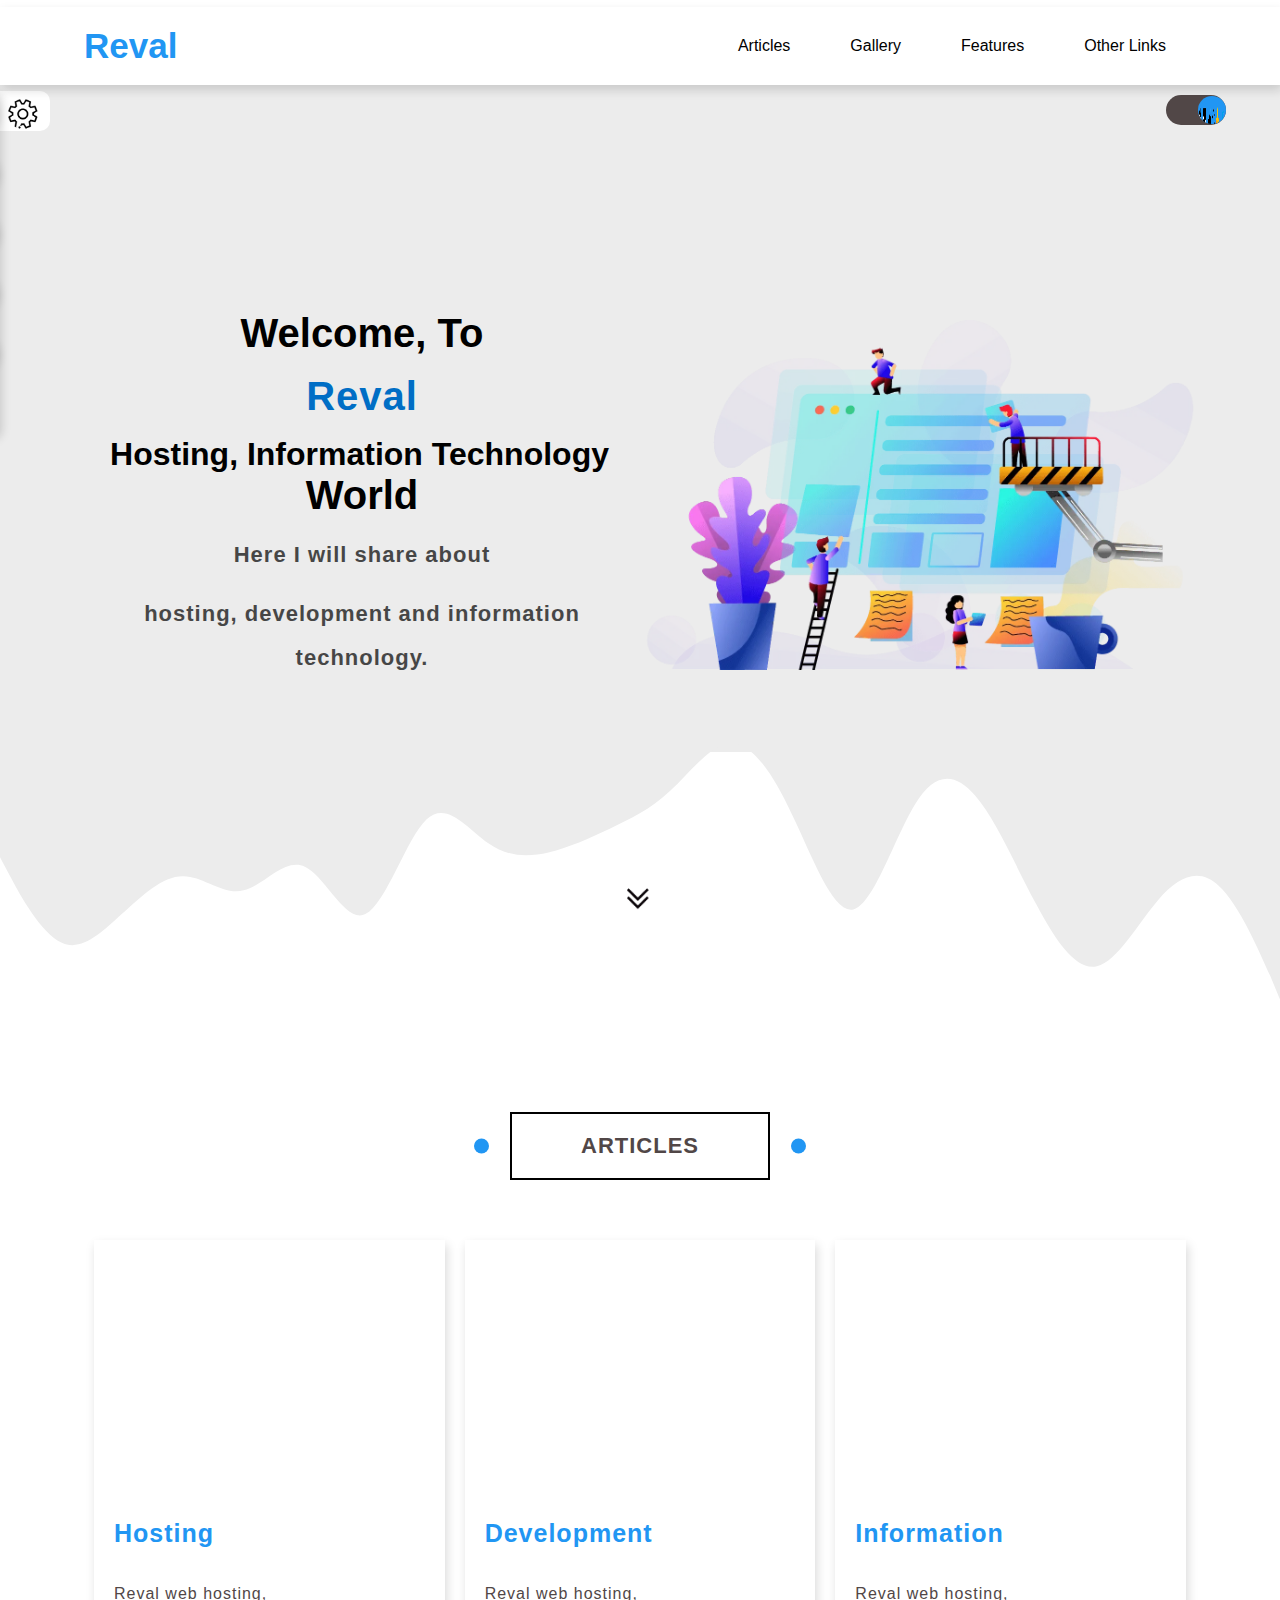
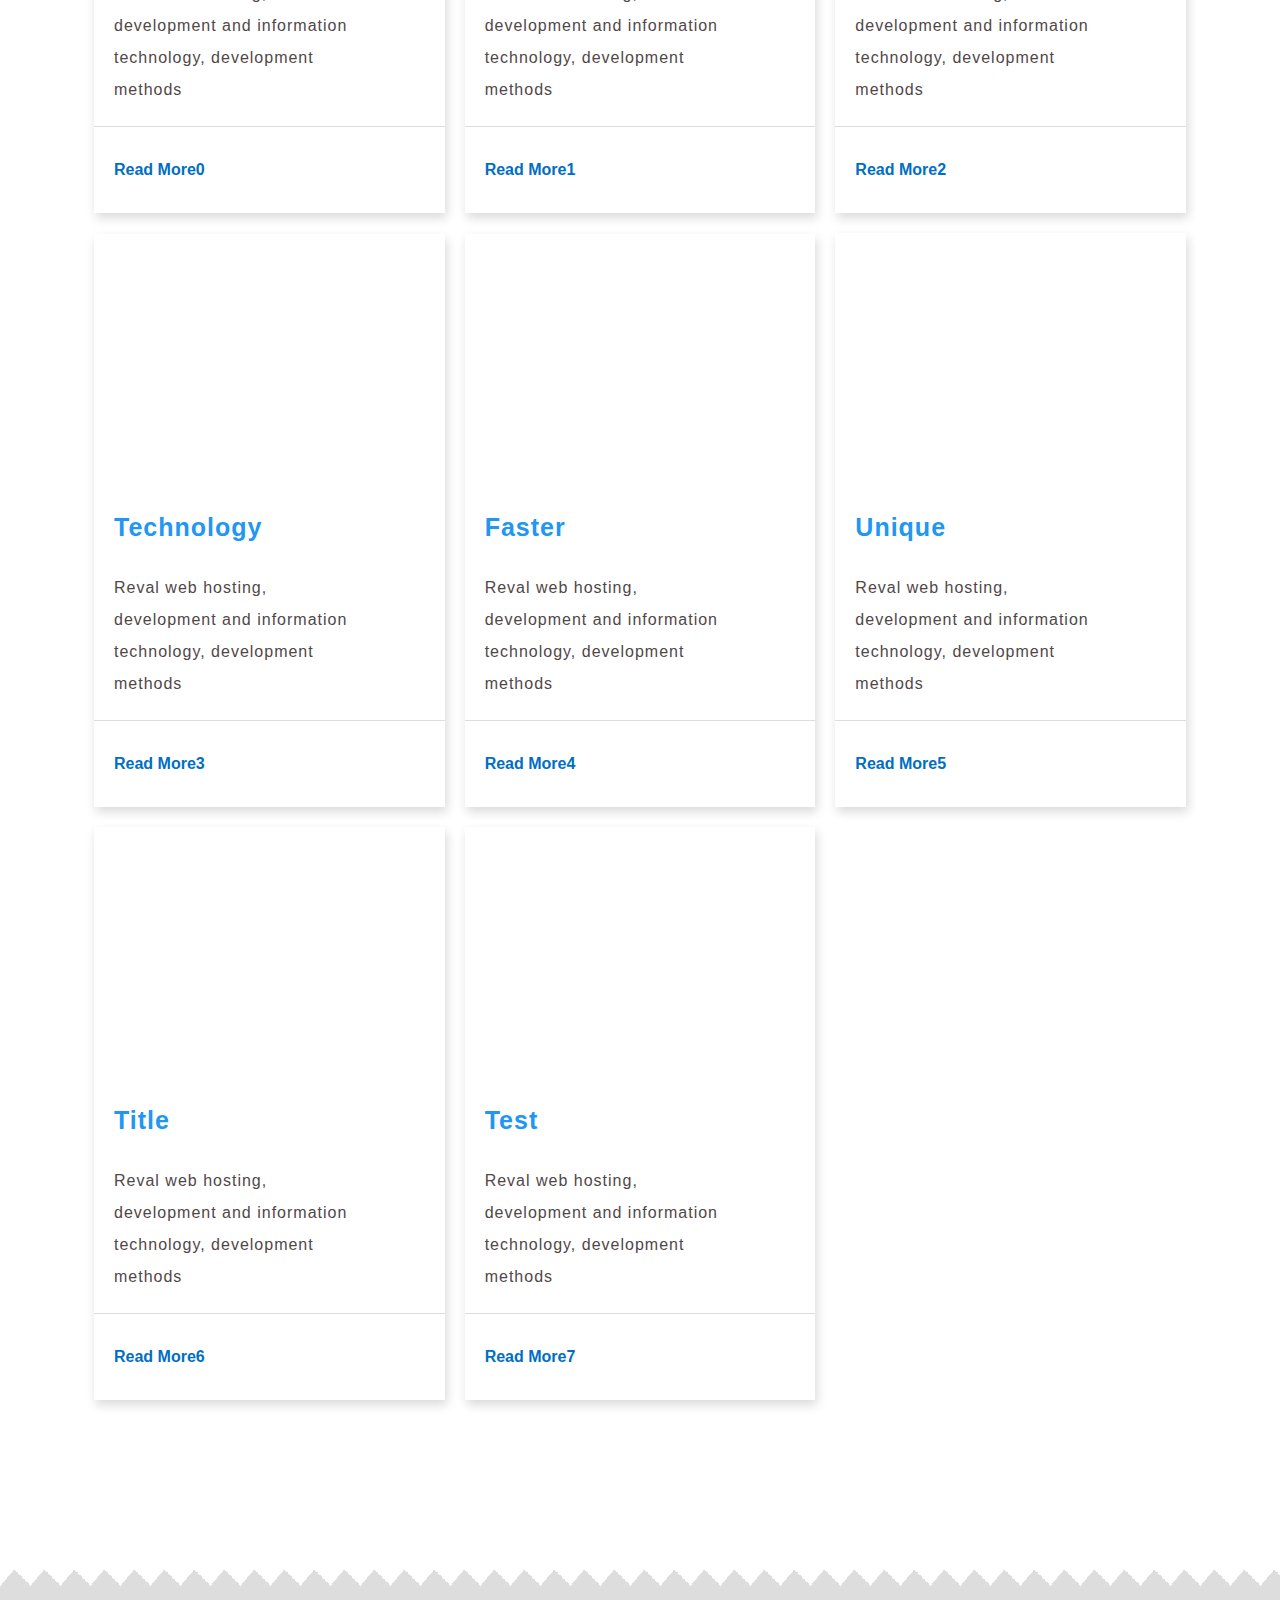
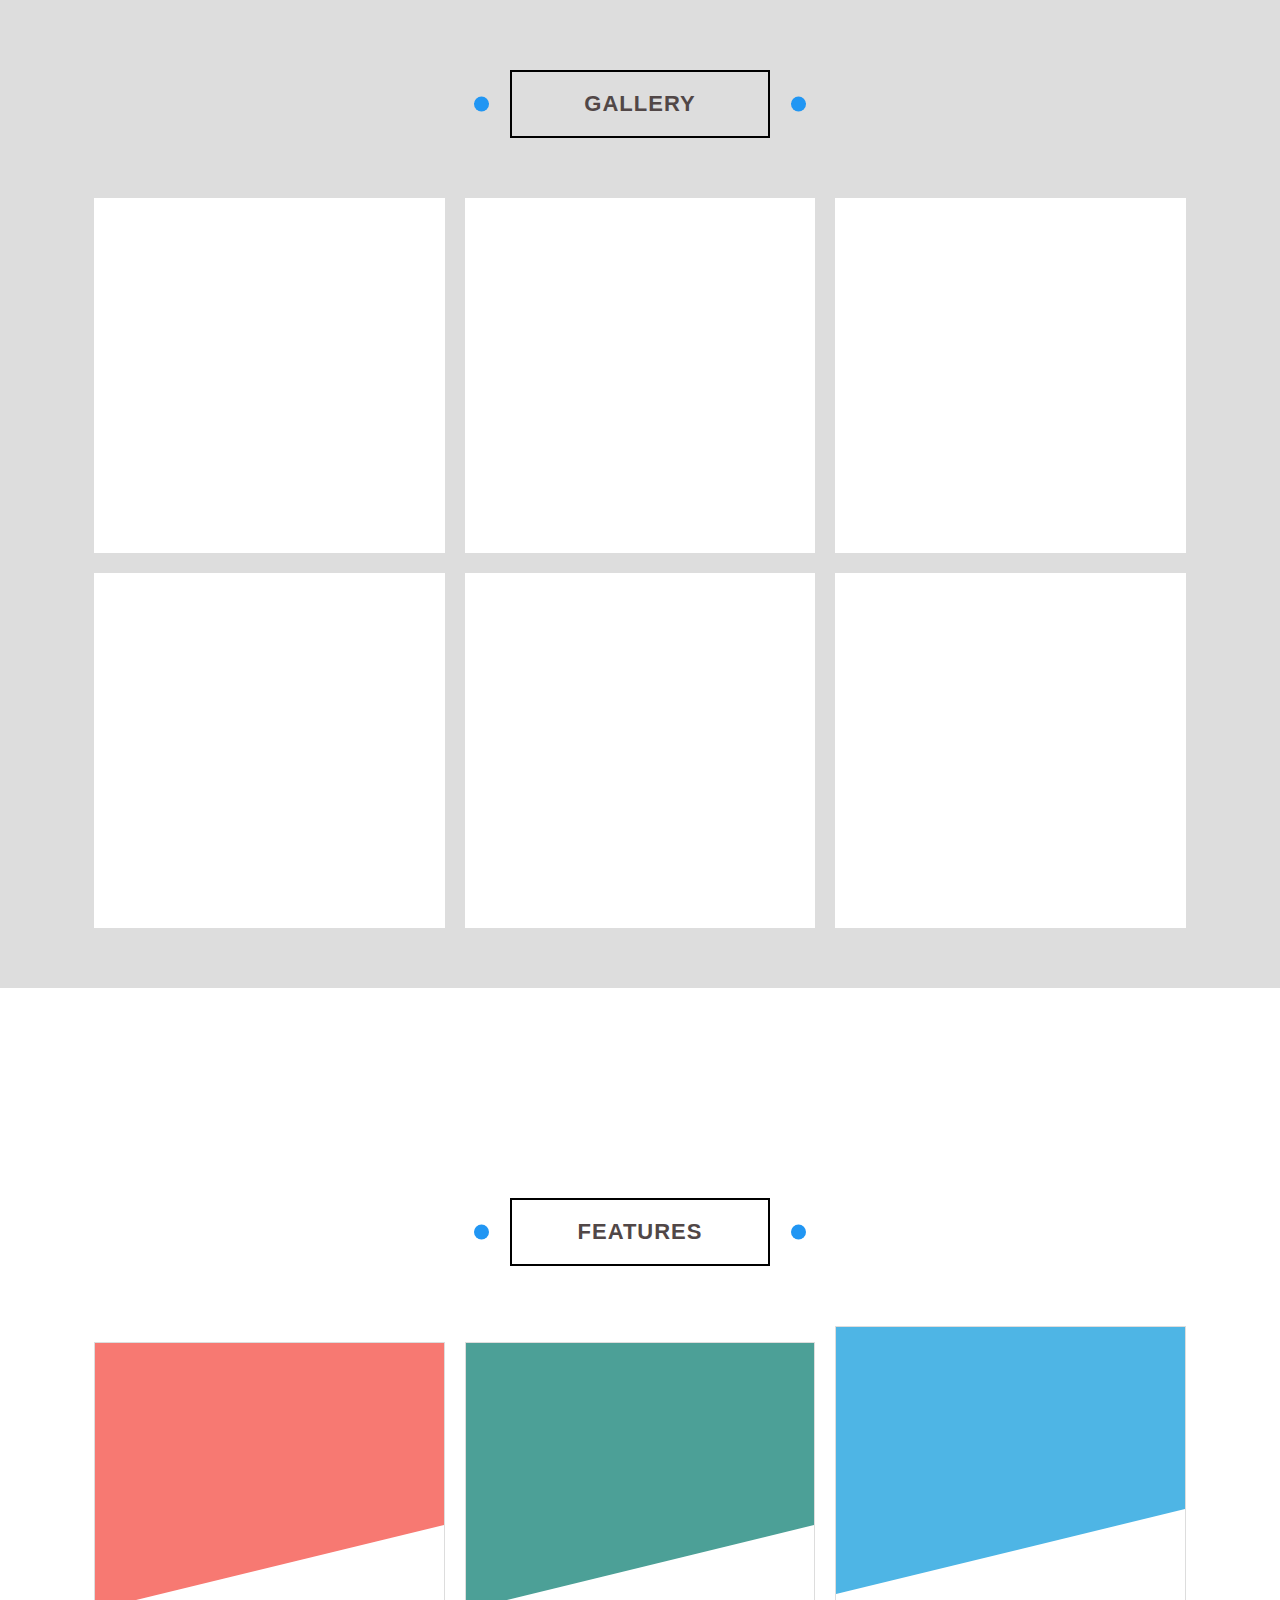
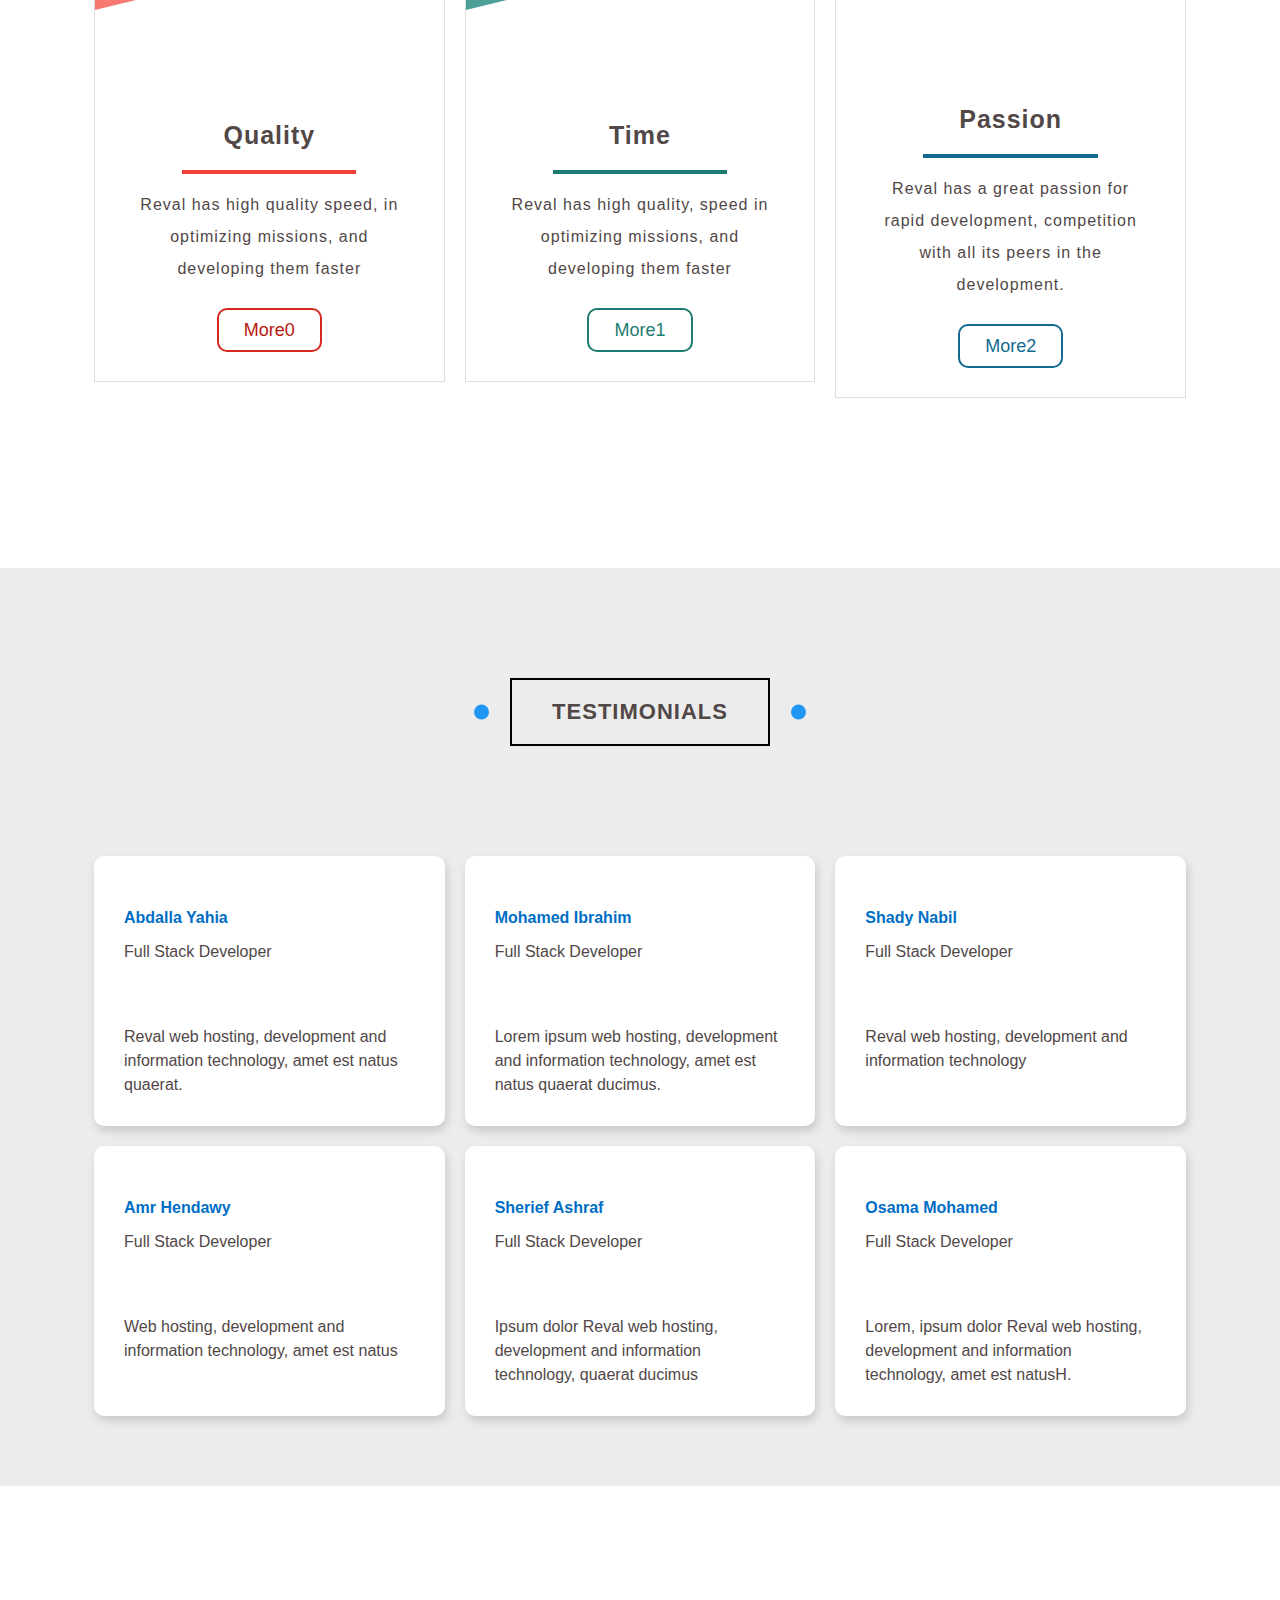
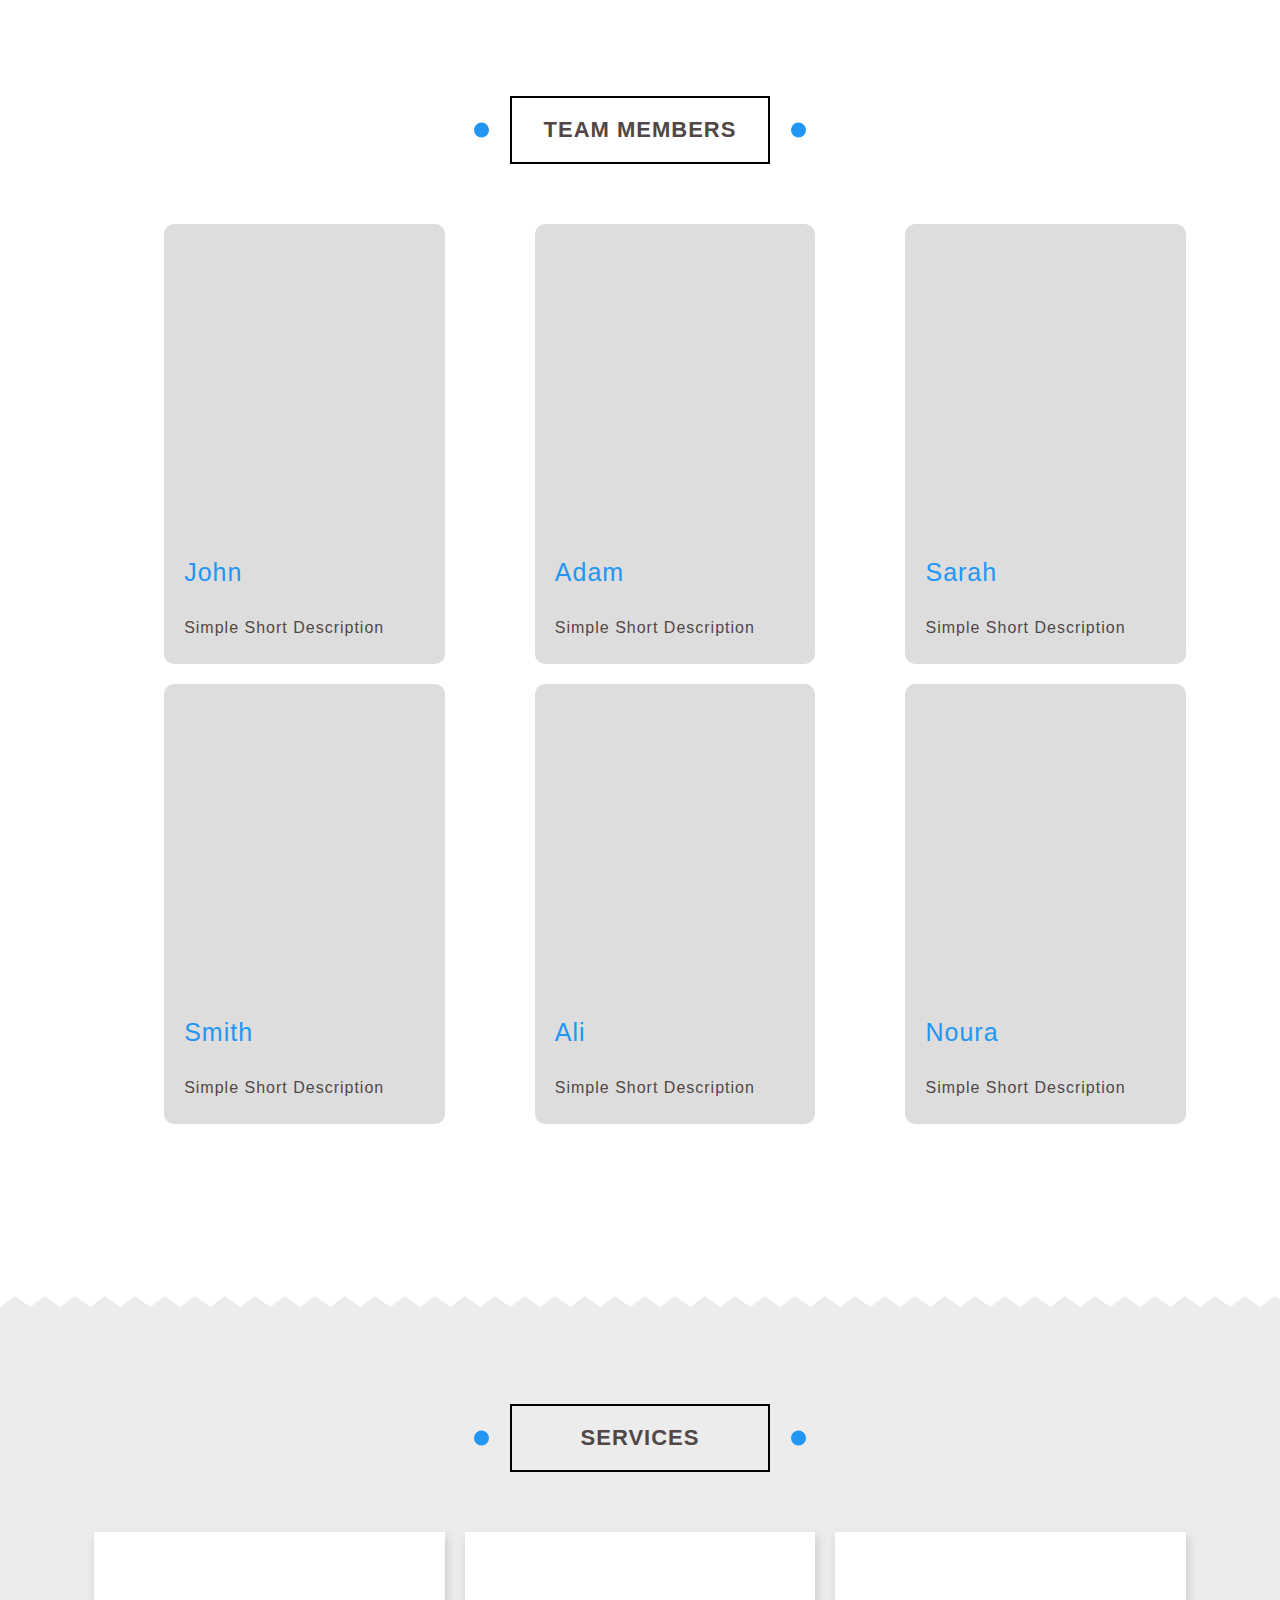
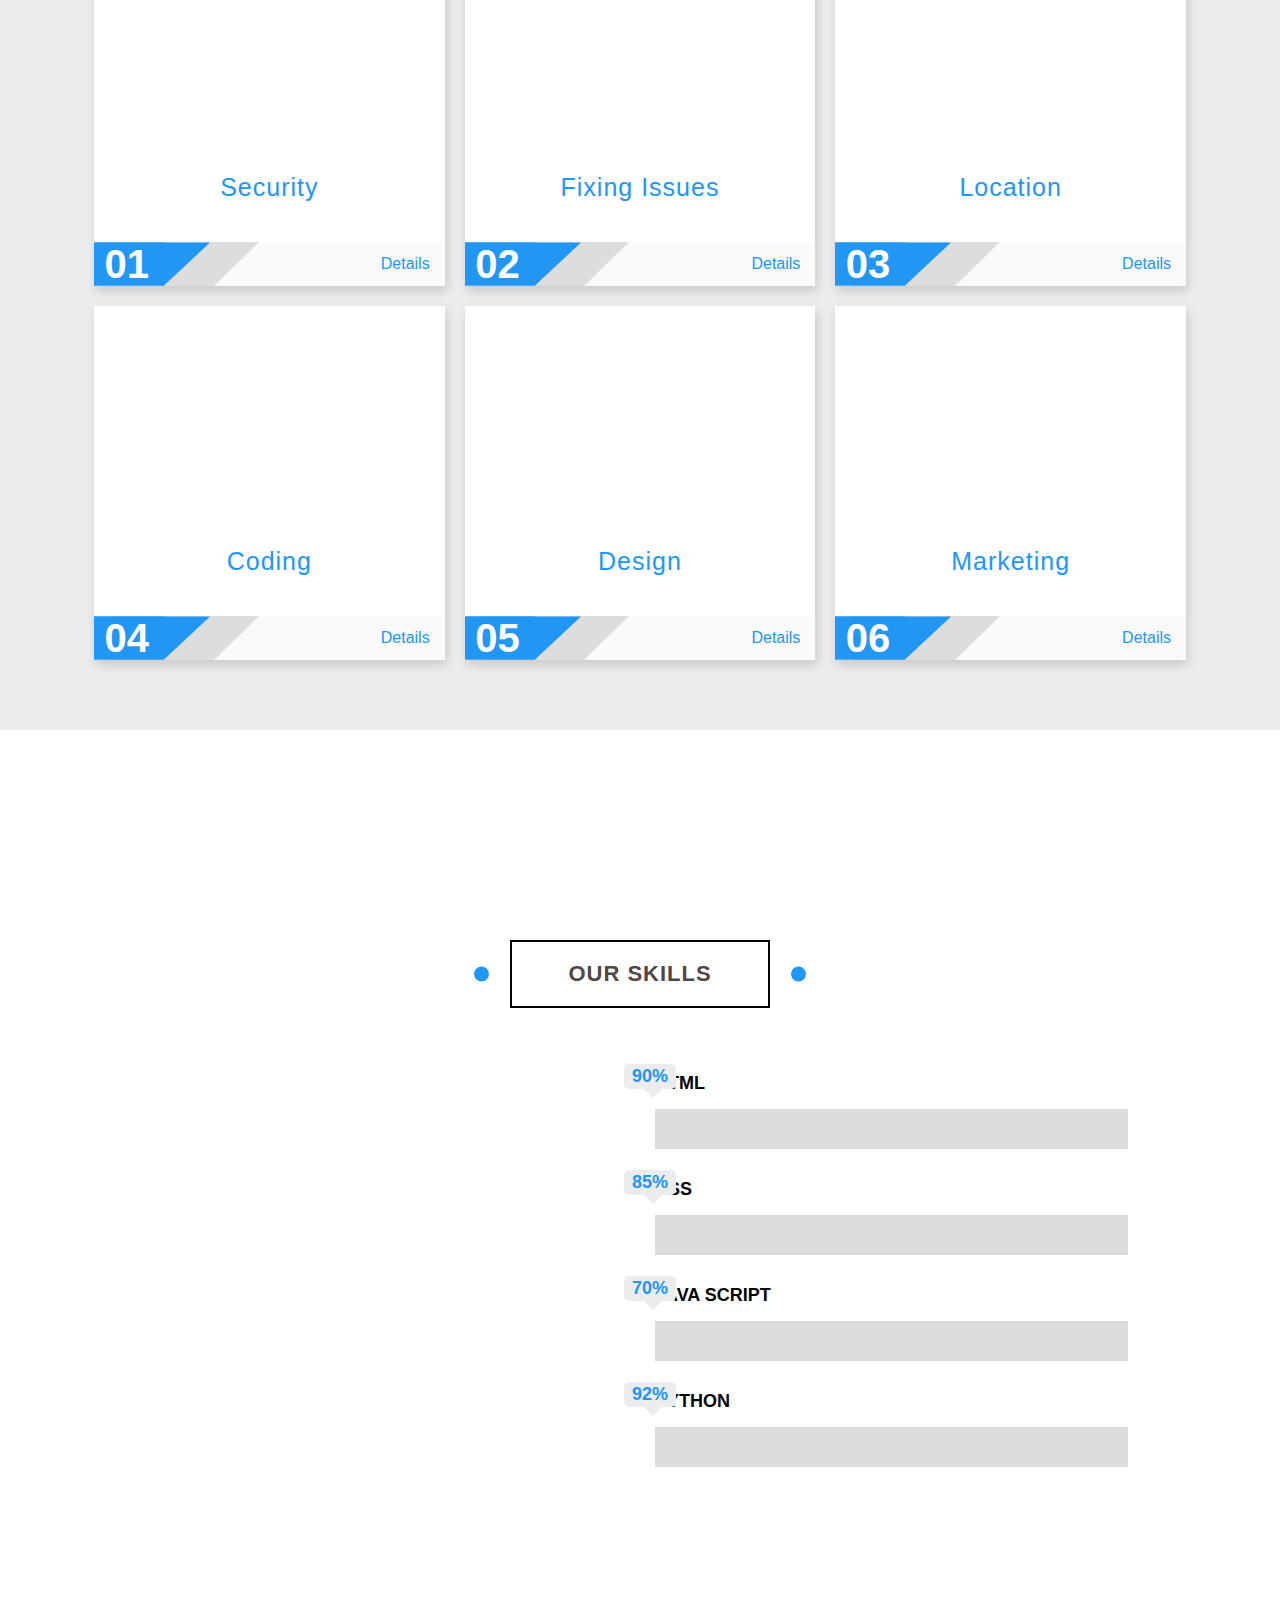
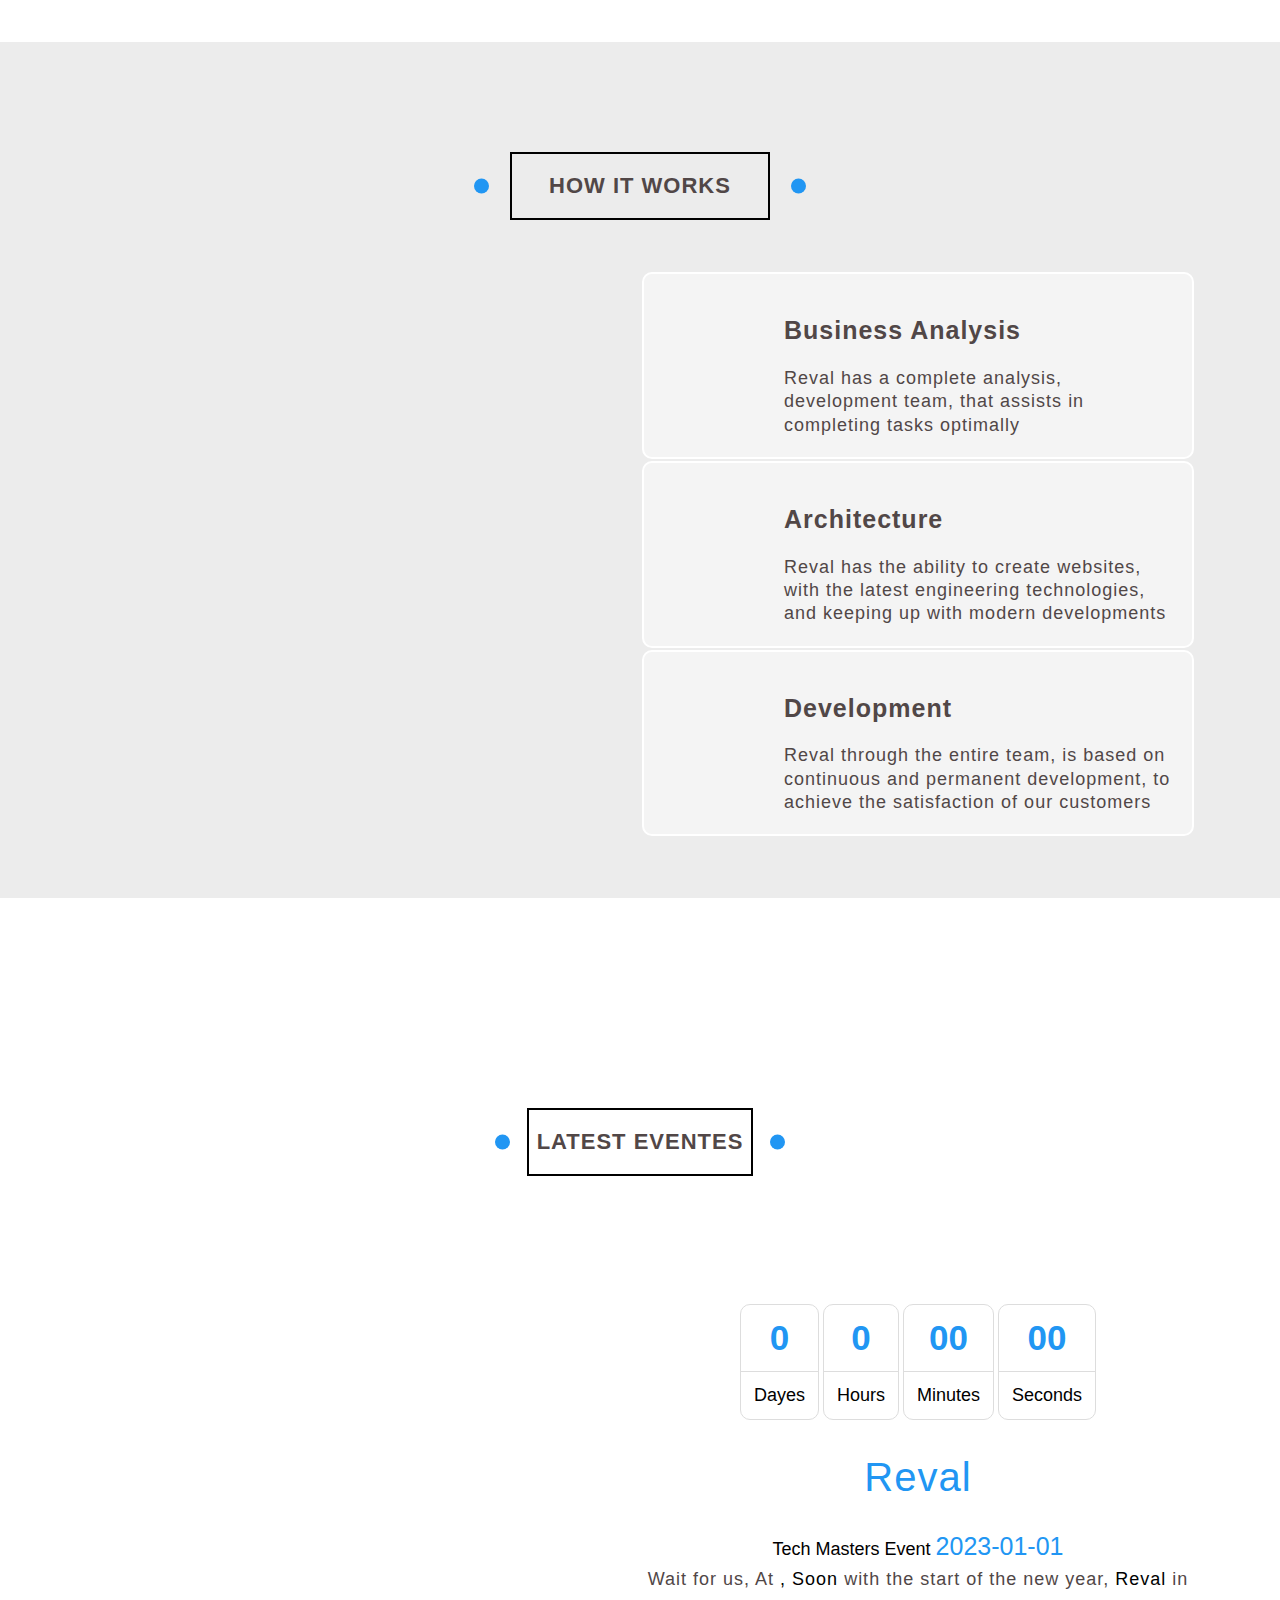
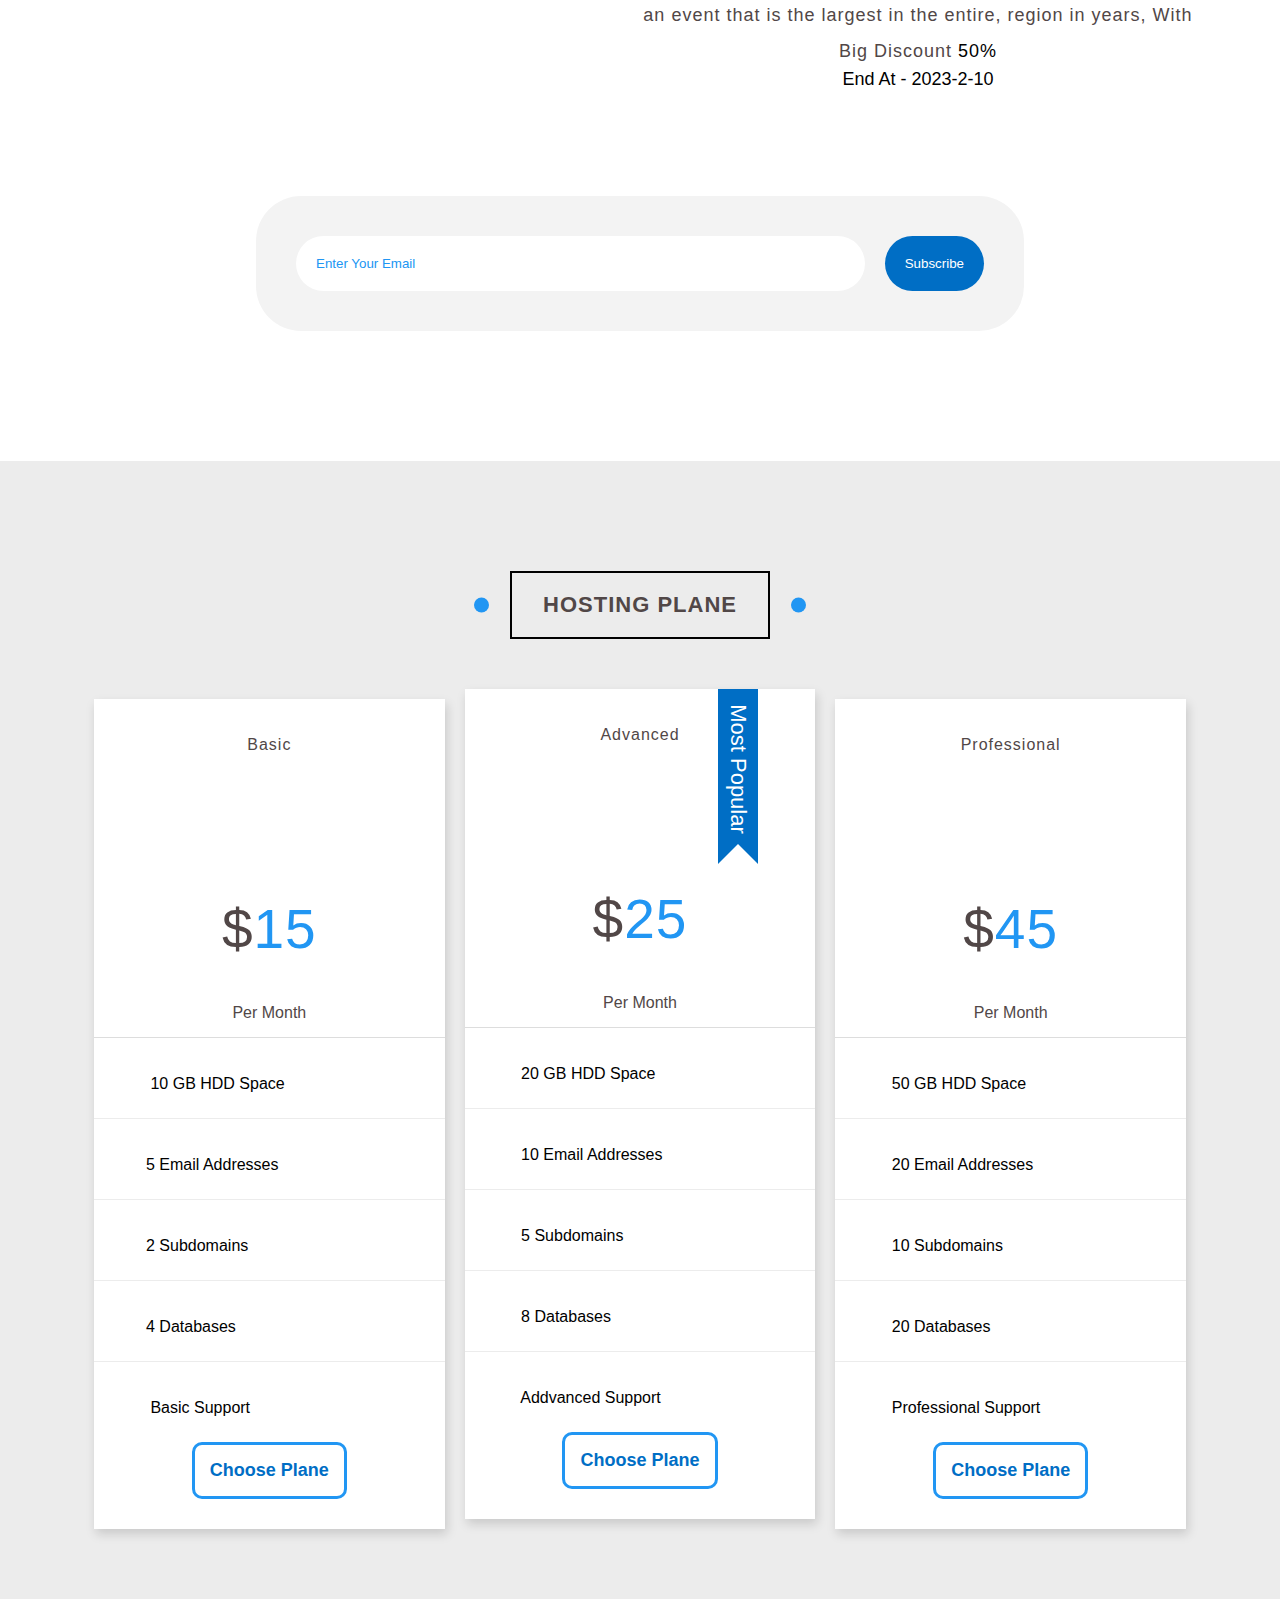
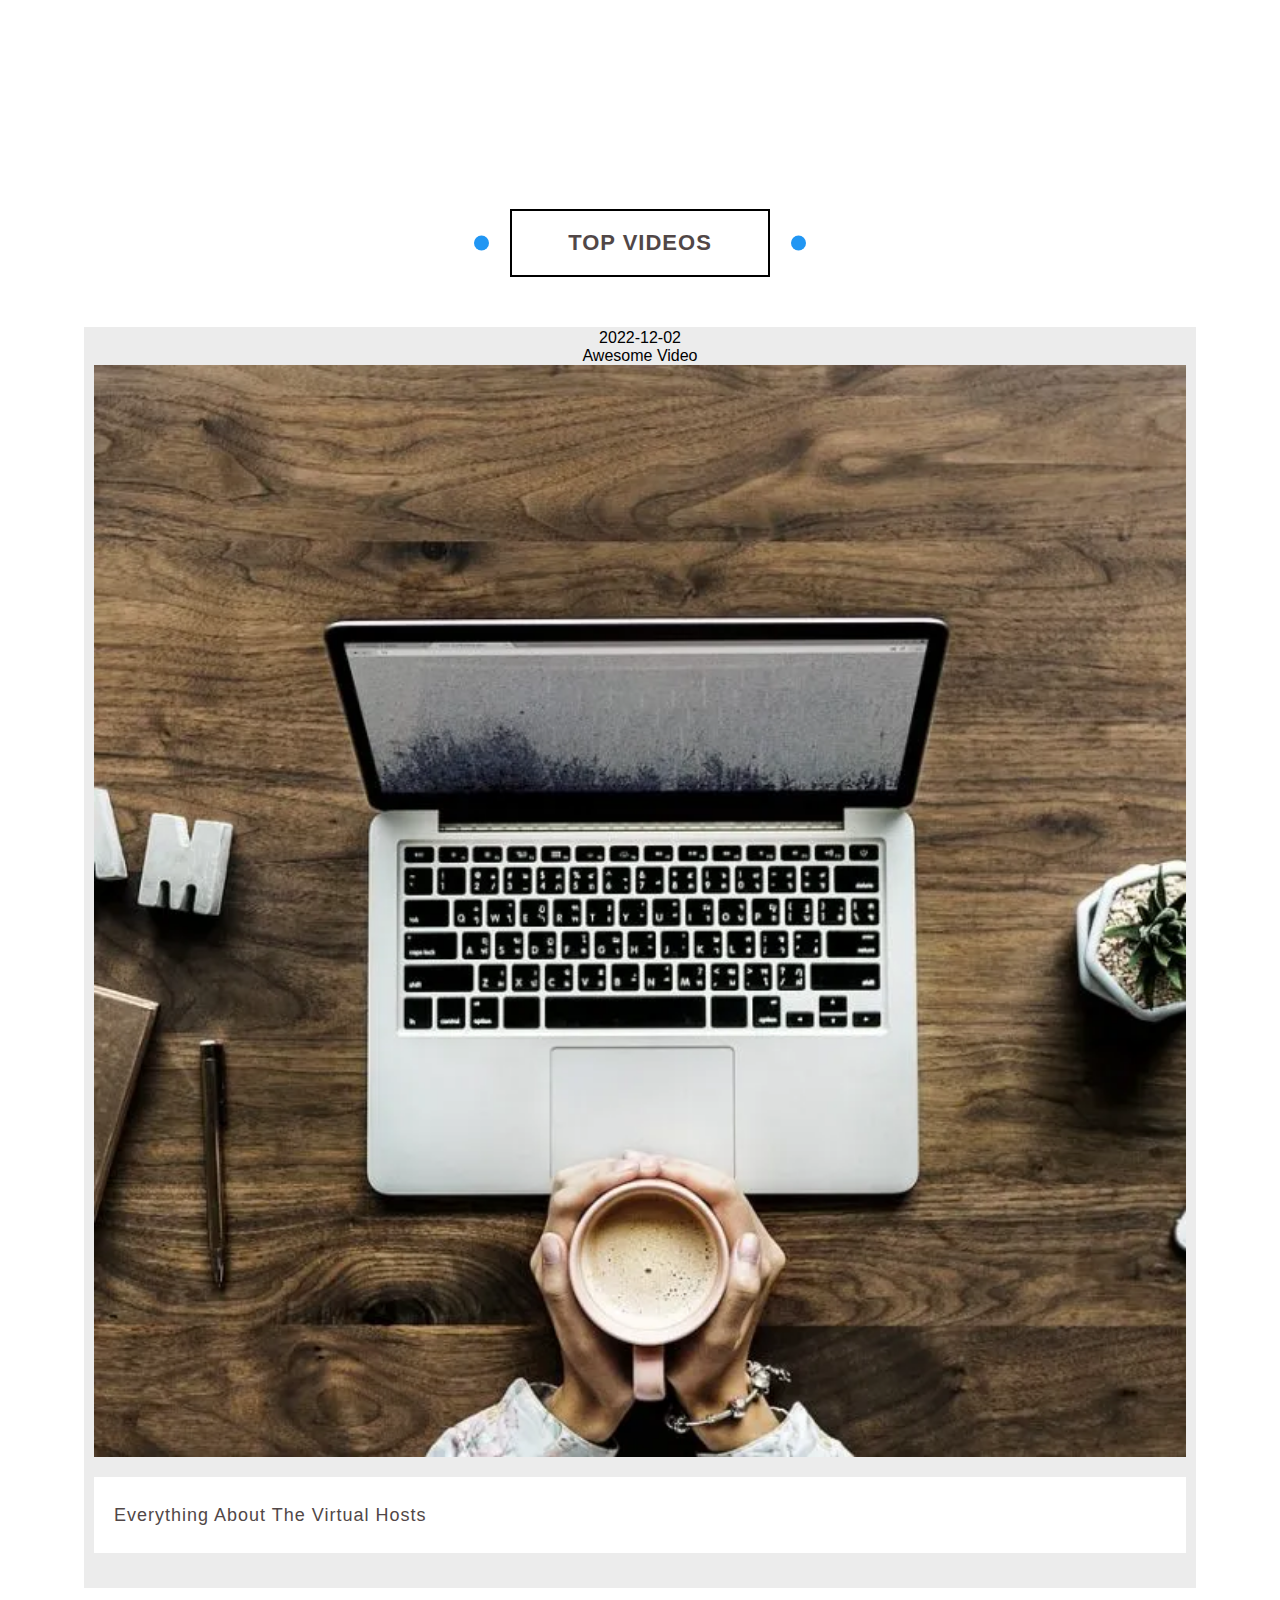
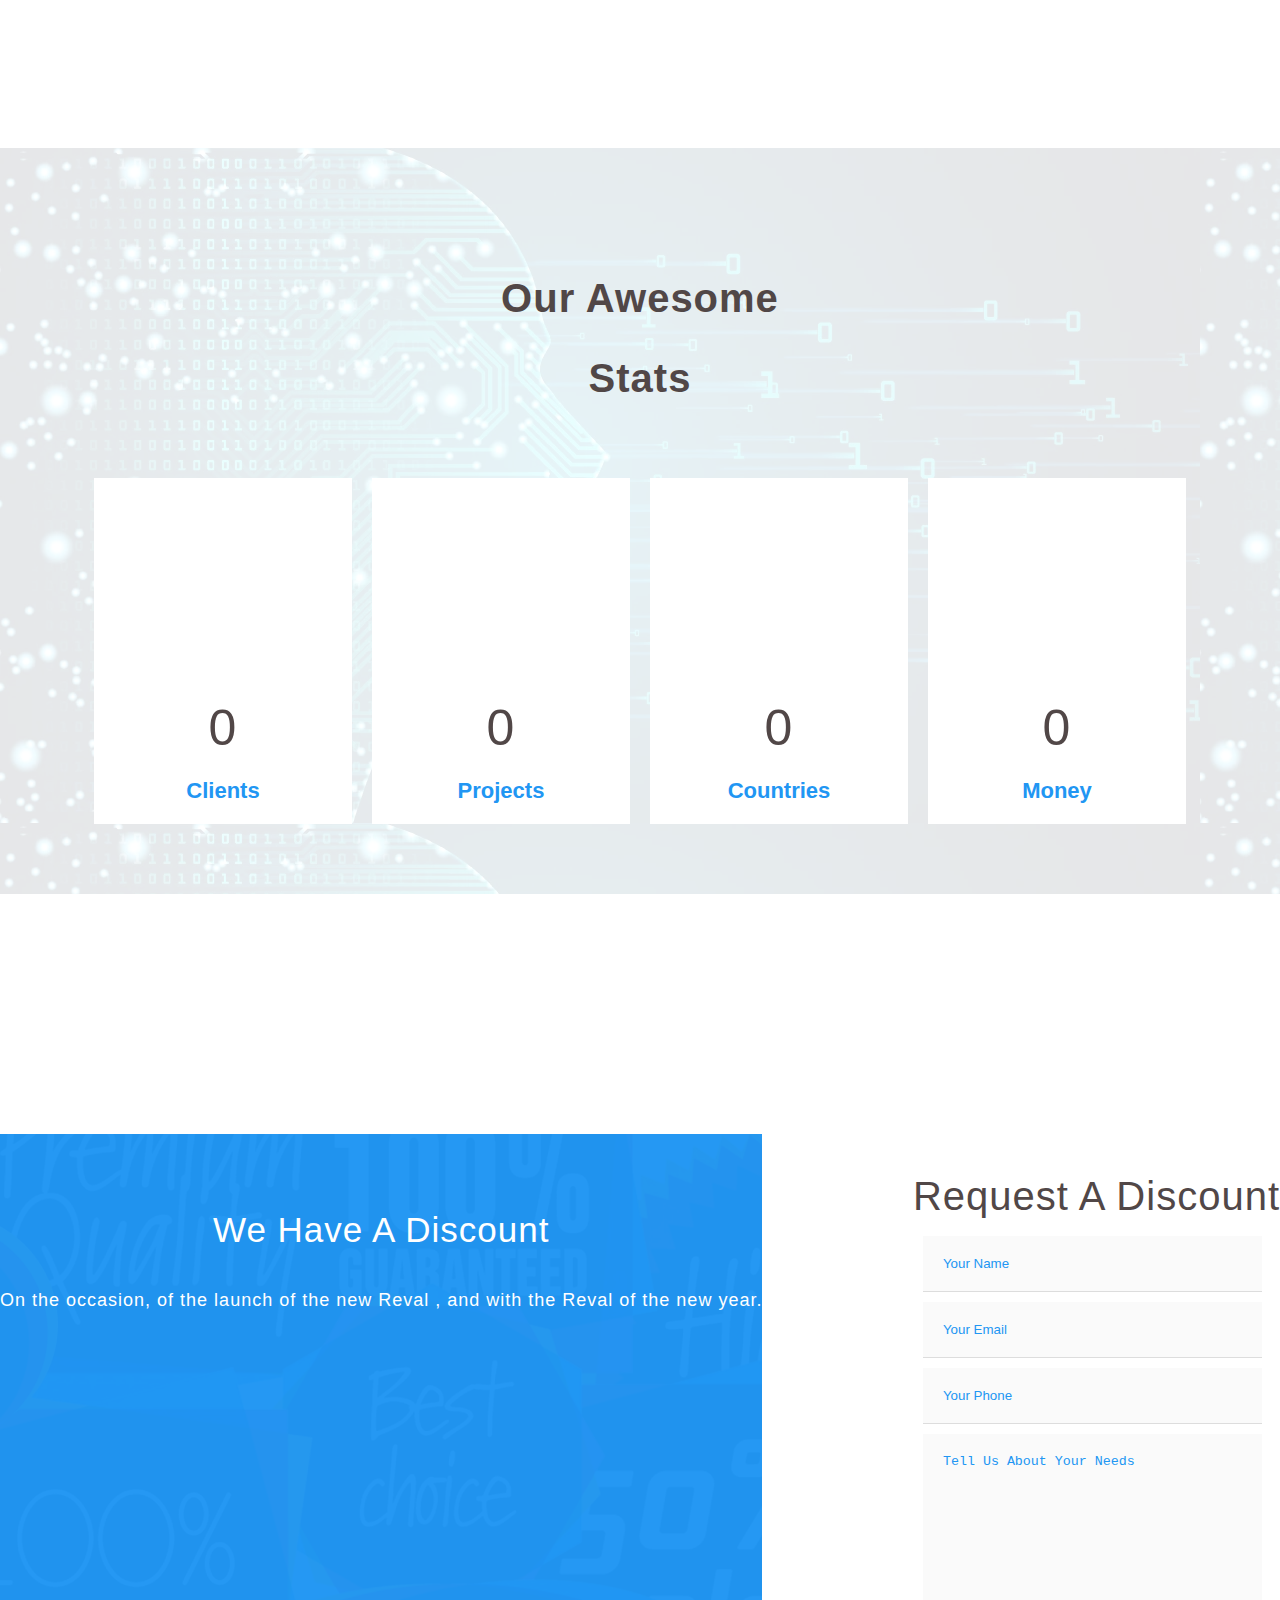
==== commit 2f1551e6: "Add Title Of Elements" ====
--- a/index.html
+++ b/index.html
@@ -1,10 +1,12 @@
 <!DOCTYPE html>
 <html lang="en" data-them="light">
     <head>
-        <style data-merge-styles="true" ></style>
-        <style data-merge-styles="true" ></style>
         <meta charset="UTF-8">
         <meta name="robots" content="index,follow">
+        <meta http-equiv="X-UA-Compatible" content="IE=edge">
+        <meta name="viewport" content="width=device-width, initial-scale=1.0">
+        <meta name="google-site-verification" content="V81frf7oCK13d1wR1UAP_slZJjwt1Hovv-5ARhYgt3M" />
+        <!--Meta Of Social Media-->
         <meta property="og:type"  content="Hosting">
         <meta property="og:image" content="./images/icons/android-chrome-192x192.png" >
         <meta property="og:title" content="Hosting, Information Technology" >
@@ -17,14 +19,11 @@
         <meta name="twitter:description" content="Reval is an unlimited hosting company that provides many services and technological product development in various fields" >
         <meta name="twitter:creator" content="@example_example" > 
         <meta name="twitter:image" content="http://www.example.com/image.jpg" >
-
-        <meta http-equiv="X-UA-Compatible" content="IE=edge">
-        <meta name="viewport" content="width=device-width, initial-scale=1.0">
+        <!--Meta Description-->
         <meta name="description" content="Reval is an unlimited hosting company that provides many services and technological product development in various fields">
-        <meta name="google-site-verification" content="V81frf7oCK13d1wR1UAP_slZJjwt1Hovv-5ARhYgt3M" />
-
+        <!--Mainfest File-->
+        <link rel="manifest" href="manifest.webmanifest">
         <link rel="shortcut icon" href="favicon.ico" type="image/x-icon" >
-        <link rel="manifest" href="manifest.webmanifest">
         <link rel="icon" href="./images/icons/favicon-16x16.png">
         <!-- ios support -->
         <link rel="apple-touch-icon" href="images/icons/android-chrome-192x192.png" />
@@ -34,19 +33,22 @@
         <link rel="apple-touch-icon" href="images/icons/favicon-32x32.png" />
         <meta name="apple-mobile-web-app-status-bar" content="#db4938" />
         <meta name="theme-color" content="#db4938" />
-        
+        <!--Css Files-->
         <link rel="stylesheet" href="./css/Reval.css" media="all"  async>
-        <link rel="stylesheet" href="./css/font-icon.css" media="all"  async>        
+        <link rel="stylesheet" href="./css/font-icon.css" media="all"  async> 
+        <!--Title Of Site-->
         <title>Reval web hosting, development and information technology</title>
     </head>
     <body>
+        <!--Scroll Up Button-->
         <div  class="scroll-button" >
             <i >
                 <div class="parent-font-awesome scr">
-                        <img src="./images/My project-1.webp" class="other-link-font scr" alt="font-awesome" width="300" height="300" title="Reval-img"    itemprop="image">
+                        <img src="./images/My project-1.webp" class="other-link-font scr" alt="font-awesome" width="300" height="300" title="Scroll Up"   itemprop="image">
                     </div>
             </i>
         </div>
+        <!--Progress Bar Of bage height-->
         <div class="page-progres-scroll">
         </div>
         <!--Start Header-->
@@ -57,92 +59,82 @@
                 </div>
                 <nav>
                     <ul>
-                        <li><a title="Reval"   itemprop="url" href="#articles" aria-label="fa">Articles</a></li>
-                        <li><a title="Reval"   itemprop="url" href="#gallery" aria-label="fa">Gallery</a></li>
-                        <li><a title="Reval"   itemprop="url" href="#features" aria-label="fa">Features</a></li>
-                        <li><a title="Reval"   itemprop="url" href="#" aria-label="fa">Other Links</a></li>
+                        <li><a title="Articles"      itemprop="url" href="#articles" aria-label="fa">Articles</a></li>
+                        <li><a title="Gallery"       itemprop="url" href="#gallery" aria-label="fa">Gallery</a></li>
+                        <li><a title="Features"      itemprop="url" href="#features" aria-label="fa">Features</a></li>
+                        <li><a title="Other Links"   itemprop="url" href="#" aria-label="fa">Other Links</a></li>
                     </ul>
                 </nav>
             </div>
             <div class="other-links">
                 <div class="container">
-                    <img title="Reval-img"    itemprop="image" class="other-img" src="./imgs/megamenu.png.webp" alt="img" width="523" height="308">
+                    <img title="side img"    itemprop="image" class="other-img" src="./imgs/megamenu.png.webp" alt="img" width="523" height="308">
                     <ul>
                         <li>
-            
                             <div class="parent-font-awesome">
-                                <img src="./images/My project-1.webp" class="other-link-font test" alt="font-awesome" width="300" height="300" title="Reval-img"    itemprop="image">
+                                <img src="./images/My project-1.webp" class="other-link-font test" alt="font-awesome" width="300" height="300" title="Testimonials"    itemprop="image">
                             </div>
-                            <a title="Reval"   itemprop="url" href="#testimonials" aria-label="fa"> Testimonials</a>
+                            <a title="Testimonials"   itemprop="url" href="#testimonials" aria-label="fa"> Testimonials</a>
                         </li>
                         <li>
                             <div class="parent-font-awesome">
-                                <img src="./images/My project-1.webp" class="other-link-font team" alt="font-awesome" width="300" height="300" title="Reval-img"    itemprop="image">
+                                <img src="./images/My project-1.webp" class="other-link-font team" alt="font-awesome" width="300" height="300" title="Team Members"    itemprop="image">
                             </div>
-                            <a title="Reval"   itemprop="url" href="#team" aria-label="fa">
+                            <a title="Team Members"   itemprop="url" href="#team" aria-label="fa">
                                 Team Members</a>
                         </li>
                         <li>
-            
-                             <div class="parent-font-awesome">
-                                <img src="./images/My project-1.webp" class="other-link-font serv" alt="font-awesome" width="300" height="300" title="Reval-img"    itemprop="image">
+                            <div class="parent-font-awesome">
+                                <img src="./images/My project-1.webp" class="other-link-font serv" alt="font-awesome" width="300" height="300" title="Services"    itemprop="image">
                             </div>
-                            <a title="Reval"   itemprop="url" href="#services" aria-label="fa"> Services</a>
+                            <a title="Services"   itemprop="url" href="#services" aria-label="fa"> Services</a>
                         </li>
                         <li>
-                            
-                             <div class="parent-font-awesome">
-                                <img src="./images/My project-1.webp" class="other-link-font skill" alt="font-awesome" width="300" height="300" title="Reval-img"    itemprop="image">
+                            <div class="parent-font-awesome">
+                                <img src="./images/My project-1.webp" class="other-link-font skill" alt="font-awesome" width="300" height="300" title="Our Skills"    itemprop="image">
                             </div>
-                                <a title="Reval"   itemprop="url" href="#our-skills" aria-label="fa"> Our Skills</a>
+                                <a title="Our Skills"   itemprop="url" href="#our-skills" aria-label="fa"> Our Skills</a>
                         </li>
                         <li>
-                
-                             <div class="parent-font-awesome">
-                                <img src="./images/My project-1.webp" class="other-link-font work" alt="font-awesome" width="300" height="300" title="Reval-img"    itemprop="image">
+                            <div class="parent-font-awesome">
+                                <img src="./images/My project-1.webp" class="other-link-font work" alt="font-awesome" width="300" height="300" title="How It Works"    itemprop="image">
                             </div>
-                            <a title="Reval"   itemprop="url" href="#work-steps" aria-label="fa"> How It Works</a>
+                            <a title="How It Works"   itemprop="url" href="#work-steps" aria-label="fa"> How It Works</a>
                         </li>
                     </ul>
                     <ul>
                         <li>
-                            
-                             <div class="parent-font-awesome">
-                                <img src="./images/My project-1.webp" class="other-link-font event" alt="font-awesome" width="300" height="300" title="Reval-img"    itemprop="image">
+                            <div class="parent-font-awesome">
+                                <img src="./images/My project-1.webp" class="other-link-font event" alt="font-awesome" width="300" height="300" title="Events"    itemprop="image">
                             </div>
-                            <a title="Reval"   itemprop="url" href="#events" aria-label="fa">
+                            <a title="Events"   itemprop="url" href="#events" aria-label="fa">
                                 Events</a>
                         </li>
                         <li>
-    
-                             <div class="parent-font-awesome">
-                                <img src="./images/My project-1.webp" class="other-link-font pric" alt="font-awesome" width="300" height="300" title="Reval-img"    itemprop="image">
+                            <div class="parent-font-awesome">
+                                <img src="./images/My project-1.webp" class="other-link-font pric" alt="font-awesome" width="300" height="300" title="Pricing Plans"    itemprop="image">
                             </div>
-                            <a title="Reval"   itemprop="url" href="#pricing" aria-label="fa">
+                            <a title="Pricing Plans"   itemprop="url" href="#pricing" aria-label="fa">
                                 Pricing Plans</a>
                         </li>
                         <li>
-                        
-                             <div class="parent-font-awesome">
-                                <img src="./images/My project-1.webp" class="other-link-font vid" alt="font-awesome" width="300" height="300" title="Reval-img"    itemprop="image">
+                            <div class="parent-font-awesome">
+                                <img src="./images/My project-1.webp" class="other-link-font vid" alt="font-awesome" width="300" height="300" title="Top Videos"    itemprop="image">
                             </div>
-                            <a title="Reval"   itemprop="url" href="#video" aria-label="fa"> Top
-                                Videos</a>
+                            <a title="Videos"   itemprop="url" href="#video" aria-label="fa"> Top Videos</a>
                         </li>
                         <li>
-                
-                             <div class="parent-font-awesome">
-                                <img src="./images/My project-1.webp" class="other-link-font awes" alt="font-awesome" width="300" height="300" title="Reval-img"    itemprop="image">
+                            <div class="parent-font-awesome">
+                                <img src="./images/My project-1.webp" class="other-link-font awes" alt="font-awesome" width="300" height="300" title="Stats"    itemprop="image">
                             </div>
-                            <a title="Reval"   itemprop="url" href="#awesome" aria-label="fa">
+                            <a title="Stats"   itemprop="url" href="#awesome" aria-label="fa">
                                 Stats</a>
                         </li>
                         <li>
-        
-                             <div class="parent-font-awesome">
-                                <img src="./images/My project-1.webp" class="other-link-font dis" alt="font-awesome" width="300" height="300" title="Reval-img"    itemprop="image">
+                            <div class="parent-font-awesome">
+                                <img src="./images/My project-1.webp" class="other-link-font dis" alt="font-awesome" width="300" height="300" title="Request A Discount"    itemprop="image">
                             </div>
-                            <a title="Reval"   itemprop="url" href="#discount" aria-label="fa">
+                            <a title="Request A Discount"   itemprop="url" href="#discount" aria-label="fa">
                                 Request A Discount</a>
                         </li>
                     </ul>
@@ -156,35 +148,35 @@
             <div class="setting" id="setting">
                 <div class="setting-parent">
                     <div class="span">
-                        <label for="in1" style="cursor: pointer;">Main Color
+                        <label for="in1" >Main Color
                         </label>
                         <div class="color">
                             <input type="color" id="in1" value="#2196f3">
                         </div>
                     </div>
                     <div class="span">
-                        <label for="in2" style="cursor: pointer;">Section Color
+                        <label for="in2" >Section Color
                         </label>
                         <div class="color">
                             <input type="color" id="in2" value="#ececec">
                         </div>
                     </div>
                     <div class="span">
-                        <label for="in3" style="cursor: pointer;">Text Color
+                        <label for="in3" >Text Color
                         </label>
                         <div class="color">
                             <input type="color" id="in3" value="#000000">
                         </div>
                     </div>
                     <div class="span">
-                        <label for="in4" style="cursor: pointer;">Body Color
+                        <label for="in4" >Body Color
                         </label>
                         <div class="color">
                             <input type="color" id="in4" value="#ffffff">
                         </div>
                     </div>
                     <div class="span">
-                        <label for="in5" style="cursor: pointer;">Alt Color
+                        <label for="in5" >Alt Color
                         </label>
                         <div class="color">
                             <input type="color" id="in5" value="#006ec5">
@@ -196,25 +188,25 @@
                 </div>
                 <i  id="sitt_btn">
                     <div class="parent-font-awesome set">
-                        <img src="./images/My project-1.webp" class="other-link-font setting" alt="font-awesome" width="300" height="300" title="Reval-img"    itemprop="image">
+                        <img src="./images/My project-1.webp" class="other-link-font setting" alt="font-awesome" width="300" height="300" title="Setting"    itemprop="image">
                     </div>
                 </i>
             </div>
             <div class="social-share">
                 <ul>
-                        <li><a title="Reval"   itemprop="url" href="https://facebook.com" aria-label="fa" class="facebook-share">
+                        <li><a title="FaceBook"   itemprop="url" href="https://facebook.com" aria-label="fa" class="facebook-share">
                         <div class="parent-font-awesome social">
-                        <img src="./images/My project-1.webp" class="other-link-font face" alt="font-awesome" width="300" height="300" title="Reval-img"    itemprop="image">
+                        <img src="./images/My project-1.webp" class="other-link-font face" alt="font-awesome" width="300" height="300" title="FaceBook"    itemprop="image">
                     </div>
                         </a></li>
-                        <li><a title="Reval"   itemprop="url" href="https://twitter.com" aria-label="fa" class="twitter-share">
+                        <li><a title="twitter"   itemprop="url" href="https://twitter.com" aria-label="fa" class="twitter-share">
                             <div class="parent-font-awesome social">
-                        <img src="./images/My project-1.webp" class="other-link-font twit" alt="font-awesome" width="300" height="300" title="Reval-img"    itemprop="image">
+                        <img src="./images/My project-1.webp" class="other-link-font twit" alt="font-awesome" width="300" height="300" title="Twitter"    itemprop="image">
                     </div>
                         </a></li>
-                        <li><a title="Reval"   itemprop="url" href="https://linkedin.com" aria-label="fa" class="linkedin-share">
+                        <li><a title="linkedin"   itemprop="url" href="https://linkedin.com" aria-label="fa" class="linkedin-share">
                             <div class="parent-font-awesome social">
-                        <img src="./images/My project-1.webp" class="other-link-font link" alt="font-awesome" width="300" height="300" title="Reval-img"    itemprop="image">
+                        <img src="./images/My project-1.webp" class="other-link-font link" alt="font-awesome" width="300" height="300" title="Linkedin"    itemprop="image">
                     </div>
                         </a></li>
                     </ul>
@@ -222,20 +214,20 @@
             <div class="container">
                 <div class="dark-mode "><i class="sp-dark-i">
                     <div class="parent-font-awesome sp-darks">
-                        <img src="./images/My project-1.webp" class="fas sp-dark" alt="font-awesome" width="300" height="300" title="Reval-img"    itemprop="image">
+                        <img src="./images/My project-1.webp" class="fas sp-dark" alt="font-awesome" width="300" height="300" title="Dark mode"    itemprop="image">
                     </div>
                 </i></div>
                 <div class="landing-text">
                     <span>Welcome, To </span><p class="head-rev">Reval</p><h1 itemprop="text"> Hosting, Information Technology</h1> <span> World</span>
                     <p class="h2" itemprop="text">Here I will share about <h2> hosting, development and information technology.</h2></p>
                 </div>
-                <img title="Reval-img"    itemprop="image"  src="./imgs/landing-image.png.webp" alt="img" width="" height="">
+                <img title="Landing Picture"    itemprop="image"  src="./imgs/landing-image.png.webp" alt="img" width="" height="">
             </div>
             <svg xmlns="http://www.w3.org/2000/svg" viewBox="0 0 1440 320"><path fill="#ececec" fill-opacity="1" d="M0,160L11.4,181.3C22.9,203,46,245,69,256C91.4,267,114,245,137,224C160,203,183,181,206,181.3C228.6,181,251,203,274,197.3C297.1,192,320,160,343,170.7C365.7,181,389,235,411,224C434.3,213,457,139,480,117.3C502.9,96,526,128,549,144C571.4,160,594,160,617,154.7C640,149,663,139,686,128C708.6,117,731,107,754,85.3C777.1,64,800,32,823,32C845.7,32,869,64,891,112C914.3,160,937,224,960,218.7C982.9,213,1006,139,1029,101.3C1051.4,64,1074,64,1097,90.7C1120,117,1143,171,1166,213.3C1188.6,256,1211,288,1234,282.7C1257.1,277,1280,235,1303,208C1325.7,181,1349,171,1371,192C1394.3,213,1417,267,1429,293.3L1440,320L1440,0L1428.6,0C1417.1,0,1394,0,1371,0C1348.6,0,1326,0,1303,0C1280,0,1257,0,1234,0C1211.4,0,1189,0,1166,0C1142.9,0,1120,0,1097,0C1074.3,0,1051,0,1029,0C1005.7,0,983,0,960,0C937.1,0,914,0,891,0C868.6,0,846,0,823,0C800,0,777,0,754,0C731.4,0,709,0,686,0C662.9,0,640,0,617,0C594.3,0,571,0,549,0C525.7,0,503,0,480,0C457.1,0,434,0,411,0C388.6,0,366,0,343,0C320,0,297,0,274,0C251.4,0,229,0,206,0C182.9,0,160,0,137,0C114.3,0,91,0,69,0C45.7,0,23,0,11,0L0,0Z"></path></svg>
-            <a title="Reval"   itemprop="url" href="#articles" class="go-down" aria-label="fa">
+            <a title="Go Down"   itemprop="url" href="#articles" class="go-down" aria-label="fa">
                 <i>
                     <div class="parent-font-awesome scr">
-                        <img src="./images/My project-1.webp" class="other-link-font scr-2" alt="font-awesome" width="300" height="300" title="Reval-img"    itemprop="image">
+                        <img src="./images/My project-1.webp" class="other-link-font scr-2" alt="font-awesome" width="300" height="300" title="Go To"    itemprop="image">
                     </div>
                 </i>
             </a>
@@ -254,10 +246,10 @@
                         <p itemprop="description"   >Reval web hosting, development and information technology, development methods</p>
                     </div>
                     <div class="read-more">
-                        <a title="Reval"   itemprop="url" href="https://example.com/artical" aria-label="fa">Read More0</a>
+                        <a title="Read More"   itemprop="url" href="https://example.com/artical" aria-label="fa">Read More0</a>
                         <i >
                             <div class="parent-font-awesome art">
-                        <img src="./images/My project-1.webp" class="other-link-font art" alt="font-awesome" width="300" height="300" title="Reval-img"    itemprop="image">
+                        <img src="./images/My project-1.webp" class="other-link-font art" alt="font-awesome" width="300" height="300" title="Go To .."    itemprop="image">
                     </div>
                         </i>
                     </div>
@@ -269,9 +261,9 @@
                         <p itemprop="description"   >Reval web hosting, development and information technology, development methods</p>
                     </div>
                     <div class="read-more">
-                        <a title="Reval"   itemprop="url" href="https://example.com/artical" aria-label="fa">Read More1</a>
+                        <a title="Read More"   itemprop="url" href="https://example.com/artical" aria-label="fa">Read More1</a>
                         <i ><div class="parent-font-awesome art">
-                        <img src="./images/My project-1.webp" class="other-link-font art" alt="font-awesome" width="300" height="300" title="Reval-img"    itemprop="image">
+                        <img src="./images/My project-1.webp" class="other-link-font art" alt="font-awesome" width="300" height="300" title="Go To .."    itemprop="image">
                     </div></i>
                     </div>
                 </div>
@@ -282,9 +274,9 @@
                         <p itemprop="description"   >Reval web hosting, development and information technology, development methods</p>
                     </div>
                     <div class="read-more">
-                        <a title="Reval"   itemprop="url" href="https://example.com/artical" aria-label="fa">Read More2</a>
+                        <a title="Read More"   itemprop="url" href="https://example.com/artical" aria-label="fa">Read More2</a>
                         <i ><div class="parent-font-awesome art">
-                        <img src="./images/My project-1.webp" class="other-link-font art" alt="font-awesome" width="300" height="300" title="Reval-img"    itemprop="image">
+                        <img src="./images/My project-1.webp" class="other-link-font art" alt="font-awesome" width="300" height="300" title="Go To .."    itemprop="image">
                     </div></i>
                     </div>
                 </div>
@@ -295,9 +287,9 @@
                         <p itemprop="description"   >Reval web hosting, development and information technology, development methods</p>
                     </div>
                     <div class="read-more">
-                        <a title="Reval"   itemprop="url" href="https://example.com/artical" aria-label="fa">Read More3</a>
+                        <a title="Read More"   itemprop="url" href="https://example.com/artical" aria-label="fa">Read More3</a>
                         <i ><div class="parent-font-awesome art">
-                        <img src="./images/My project-1.webp" class="other-link-font art" alt="font-awesome" width="300" height="300" title="Reval-img"    itemprop="image">
+                        <img src="./images/My project-1.webp" class="other-link-font art" alt="font-awesome" width="300" height="300" title="Go To .."    itemprop="image">
                     </div></i>
                     </div>
                 </div>
@@ -308,9 +300,9 @@
                         <p itemprop="description"   >Reval web hosting, development and information technology, development methods</p>
                     </div>
                     <div class="read-more">
-                        <a title="Reval"   itemprop="url" href="https://example.com/artical" aria-label="fa">Read More4</a>
+                        <a title="Read More"   itemprop="url" href="https://example.com/artical" aria-label="fa">Read More4</a>
                         <i ><div class="parent-font-awesome art">
-                        <img src="./images/My project-1.webp" class="other-link-font art" alt="font-awesome" width="300" height="300" title="Reval-img"    itemprop="image">
+                        <img src="./images/My project-1.webp" class="other-link-font art" alt="font-awesome" width="300" height="300" title="Go To .."    itemprop="image">
                     </div></i>
                     </div>
                 </div>
@@ -321,9 +313,9 @@
                         <p itemprop="description"   >Reval web hosting, development and information technology, development methods</p>
                     </div>
                     <div class="read-more">
-                        <a title="Reval"   itemprop="url" href="https://example.com/artical" aria-label="fa">Read More5</a>
+                        <a title="Read More"   itemprop="url" href="https://example.com/artical" aria-label="fa">Read More5</a>
                         <i ><div class="parent-font-awesome art">
-                        <img src="./images/My project-1.webp" class="other-link-font art" alt="font-awesome" width="300" height="300" title="Reval-img"    itemprop="image">
+                        <img src="./images/My project-1.webp" class="other-link-font art" alt="font-awesome" width="300" height="300" title="Go To .."    itemprop="image">
                     </div></i>
                     </div>
                 </div>
@@ -334,9 +326,9 @@
                         <p itemprop="description"   >Reval web hosting, development and information technology, development methods</p>
                     </div>
                     <div class="read-more">
-                        <a title="Reval"   itemprop="url" href="https://example.com/artical" aria-label="fa">Read More6</a>
+                        <a title="Read More"   itemprop="url" href="https://example.com/artical" aria-label="fa">Read More6</a>
                         <i ><div class="parent-font-awesome art">
-                        <img src="./images/My project-1.webp" class="other-link-font art" alt="font-awesome" width="300" height="300" title="Reval-img"    itemprop="image">
+                        <img src="./images/My project-1.webp" class="other-link-font art" alt="font-awesome" width="300" height="300" title="Go To .."    itemprop="image">
                     </div></i>
                     </div>
                 </div>
@@ -347,9 +339,9 @@
                         <p itemprop="description"   >Reval web hosting, development and information technology, development methods</p>
                     </div>
                     <div class="read-more">
-                        <a title="Reval"   itemprop="url" href="https://example.com/artical" aria-label="fa">Read More7</a>
+                        <a title="Read More"   itemprop="url" href="https://example.com/artical" aria-label="fa">Read More7</a>
                         <i ><div class="parent-font-awesome art">
-                        <img src="./images/My project-1.webp" class="other-link-font art" alt="font-awesome" width="300" height="300" title="Reval-img"    itemprop="image">
+                        <img src="./images/My project-1.webp" class="other-link-font art" alt="font-awesome" width="300" height="300" title="Go To .."    itemprop="image">
                     </div></i>
                     </div>
                 </div>
@@ -370,31 +362,31 @@
                 </div>
                 <div class="gallery-card">
                     <div class="gallery-box">
-                        <img title="Reval-img"    itemprop="image"  src="./imgs/gallery-02.png.webp" alt="gallery" width="100%" height="100%">
+                        <img title="Gallary Image"    itemprop="image"  src="./imgs/gallery-02.png.webp" alt="gallery" width="100%" height="100%">
                         <span></span>
                     </div>
                 </div>
                 <div class="gallery-card">
                     <div class="gallery-box">
-                        <img title="Reval-img"    itemprop="image"  src="./imgs/gallery-03.png.webp" alt="gallery" width="100%" height="100%">
+                        <img title="Gallary Image"    itemprop="image"  src="./imgs/gallery-03.png.webp" alt="gallery" width="100%" height="100%">
                         <span></span>
                     </div>
                 </div>
                 <div class="gallery-card">
                     <div class="gallery-box">
-                        <img title="Reval-img"    itemprop="image"  src="./imgs/gallery-04.jpg.webp" alt="gallery" width="100%" height="100%">
+                        <img title="Gallary Image"    itemprop="image"  src="./imgs/gallery-04.jpg.webp" alt="gallery" width="100%" height="100%">
                         <span></span>
                     </div>
                 </div>
                 <div class="gallery-card">
                     <div class="gallery-box">
-                        <img title="Reval-img"    itemprop="image"  src="./imgs/gallery-05.jpg.webp" alt="gallery" width="100%" height="100%">
+                        <img title="Gallary Image"    itemprop="image"  src="./imgs/gallery-05.jpg.webp" alt="gallery" width="100%" height="100%">
                         <span></span>
                     </div>
                 </div>
                 <div class="gallery-card">
                     <div class="gallery-box">
-                        <img title="Reval-img"    itemprop="image"  src="./imgs/gallery-06.png.webp" alt="gallery" width="100%" height="100%">
+                        <img title="Gallary Image"    itemprop="image"  src="./imgs/gallery-06.png.webp" alt="gallery" width="100%" height="100%">
                         <span></span>
                     </div>
                 </div>
@@ -414,7 +406,7 @@
                     <div class="features-text ">
                         <p class="h2" >Quality</p>
                         <p itemprop="text"   >Reval  has high quality speed, in optimizing missions, and developing them faster</p>
-                        <a title="Reval"   itemprop="url" href="https://example.com/fetures" aria-label="fa">More0</a>
+                        <a title="Read More"   itemprop="url" href="https://example.com/fetures" aria-label="fa">More0</a>
                     </div>
                 </div>
                 <div class="features-card col-2">
@@ -424,7 +416,7 @@
                     <div class="features-text ">
                         <p class="h2" >Time</p>
                         <p itemprop="text"   >Reval  has high quality, speed in optimizing missions, and developing them faster</p>
-                        <a title="Reval"   itemprop="url" href="https://example.com/fetures" aria-label="fa">More1</a>
+                        <a title="Read More"   itemprop="url" href="https://example.com/fetures" aria-label="fa">More1</a>
                     </div>
                 </div>
                 <div class="features-card col-3">
@@ -434,7 +426,7 @@
                     <div class="features-text ">
                         <p class="h2" >Passion</p>
                         <p itemprop="text"   >Reval  has a great passion for rapid development, competition with all its peers in the development.</p>
-                        <a title="Reval"   itemprop="url" href="https://example.com/fetures" aria-label="fa">More2</a>
+                        <a title="Read More"   itemprop="url" href="https://example.com/fetures" aria-label="fa">More2</a>
                     </div>
                 </div>
             </div>
@@ -447,139 +439,139 @@
             </div>
             <div class="container">
                 <div class="testimonials-card">
-                    <img title="Reval-img"    itemprop="image"  src="./imgs/avatar-01.png.webp" alt="ss" width="100%" height="100%">
+                    <img title="Abdalla yahia"    itemprop="image"  src="./imgs/avatar-01.png.webp" alt="ss" width="100%" height="100%">
                     <p  class="h3">Abdalla yahia</p>
                     <p itemprop="text"   >Full Stack Developer</p>
                     <div class="rate">
                         <i><div class="parent-font-awesome">
-                                <img src="./images/My project-1.webp" class="other-link-font monials-filled" alt="font-awesome" width="300" height="300" title="Reval-img"    itemprop="image">
-                            </div></i>
-                        <i><div class="parent-font-awesome">
-                                <img src="./images/My project-1.webp" class="other-link-font monials-filled" alt="font-awesome" width="300" height="300" title="Reval-img"    itemprop="image">
-                            </div></i>
-                        <i><div class="parent-font-awesome">
-                                <img src="./images/My project-1.webp" class="other-link-font monials-filled" alt="font-awesome" width="300" height="300" title="Reval-img"    itemprop="image">
-                            </div></i>
-                        <i><div class="parent-font-awesome">
-                                <img src="./images/My project-1.webp" class="other-link-font monials" alt="font-awesome" width="300" height="300" title="Reval-img"    itemprop="image">
-                            </div></i>
-                        <i><div class="parent-font-awesome">
-                                <img src="./images/My project-1.webp" class="other-link-font monials" alt="font-awesome" width="300" height="300" title="Reval-img"    itemprop="image">
+                                <img src="./images/My project-1.webp" class="other-link-font monials-filled" alt="font-awesome" width="300" height="300" title="rate"    itemprop="image">
+                            </div></i>
+                        <i><div class="parent-font-awesome">
+                                <img src="./images/My project-1.webp" class="other-link-font monials-filled" alt="font-awesome" width="300" height="300" title="rate"    itemprop="image">
+                            </div></i>
+                        <i><div class="parent-font-awesome">
+                                <img src="./images/My project-1.webp" class="other-link-font monials-filled" alt="font-awesome" width="300" height="300" title="rate"    itemprop="image">
+                            </div></i>
+                        <i><div class="parent-font-awesome">
+                                <img src="./images/My project-1.webp" class="other-link-font monials" alt="font-awesome" width="300" height="300" title="rate"    itemprop="image">
+                            </div></i>
+                        <i><div class="parent-font-awesome">
+                                <img src="./images/My project-1.webp" class="other-link-font monials" alt="font-awesome" width="300" height="300" title="rate"    itemprop="image">
                             </div></i>
                     </div>
                     <p itemprop="text"   > Reval web hosting, development and information technology, amet est natus quaerat.</p>
                 </div>
                 <div class="testimonials-card">
-                    <img title="Reval-img"    itemprop="image"  src="./imgs/avatar-02.png.webp" alt="ss" width="100%" height="100%">
+                    <img title="Mohamed Ibrahim"    itemprop="image"  src="./imgs/avatar-02.png.webp" alt="ss" width="100%" height="100%">
                     <p  class="h3">Mohamed Ibrahim</p>
                     <p itemprop="text"   >Full Stack Developer</p>
                     <div class="rate">
                         <i><div class="parent-font-awesome">
-                                <img src="./images/My project-1.webp" class="other-link-font monials-filled" alt="font-awesome" width="300" height="300" title="Reval-img"    itemprop="image">
-                            </div></i>
-                        <i><div class="parent-font-awesome">
-                                <img src="./images/My project-1.webp" class="other-link-font monials-filled" alt="font-awesome" width="300" height="300" title="Reval-img"    itemprop="image">
-                            </div></i>
-                        <i><div class="parent-font-awesome">
-                                <img src="./images/My project-1.webp" class="other-link-font monials-filled" alt="font-awesome" width="300" height="300" title="Reval-img"    itemprop="image">
-                            </div></i>
-                        <i><div class="parent-font-awesome">
-                                <img src="./images/My project-1.webp" class="other-link-font monials-filled" alt="font-awesome" width="300" height="300" title="Reval-img"    itemprop="image">
-                            </div></i>
-                        <i><div class="parent-font-awesome">
-                                <img src="./images/My project-1.webp" class="other-link-font monials" alt="font-awesome" width="300" height="300" title="Reval-img"    itemprop="image">
+                                <img src="./images/My project-1.webp" class="other-link-font monials-filled" alt="font-awesome" width="300" height="300" title="rate"    itemprop="image">
+                            </div></i>
+                        <i><div class="parent-font-awesome">
+                                <img src="./images/My project-1.webp" class="other-link-font monials-filled" alt="font-awesome" width="300" height="300" title="rate"    itemprop="image">
+                            </div></i>
+                        <i><div class="parent-font-awesome">
+                                <img src="./images/My project-1.webp" class="other-link-font monials-filled" alt="font-awesome" width="300" height="300" title="rate"    itemprop="image">
+                            </div></i>
+                        <i><div class="parent-font-awesome">
+                                <img src="./images/My project-1.webp" class="other-link-font monials-filled" alt="font-awesome" width="300" height="300" title="rate"    itemprop="image">
+                            </div></i>
+                        <i><div class="parent-font-awesome">
+                                <img src="./images/My project-1.webp" class="other-link-font monials" alt="font-awesome" width="300" height="300" title="rate"    itemprop="image">
                             </div></i>
                     </div>
                     <p itemprop="text"   >Lorem ipsum web hosting, development and information technology, amet est natus quaerat ducimus.</p>
                 </div>
                 <div class="testimonials-card">
-                    <img title="Reval-img"    itemprop="image"  src="./imgs/avatar-03.png.webp" alt="img" width="100%" height="100%">
+                    <img title="Shady Nabil"    itemprop="image"  src="./imgs/avatar-03.png.webp" alt="img" width="100%" height="100%">
                     <p  class="h3">Shady Nabil</p>
                     <p itemprop="text"   >Full Stack Developer</p>
                     <div class="rate">
                         <i><div class="parent-font-awesome">
-                                <img src="./images/My project-1.webp" class="other-link-font monials-filled" alt="font-awesome" width="300" height="300" title="Reval-img"    itemprop="image">
-                            </div></i>
-                        <i><div class="parent-font-awesome">
-                                <img src="./images/My project-1.webp" class="other-link-font monials-filled" alt="font-awesome" width="300" height="300" title="Reval-img"    itemprop="image">
-                            </div></i>
-                        <i><div class="parent-font-awesome">
-                                <img src="./images/My project-1.webp" class="other-link-font monials" alt="font-awesome" width="300" height="300" title="Reval-img"    itemprop="image">
-                            </div></i>
-                        <i><div class="parent-font-awesome">
-                                <img src="./images/My project-1.webp" class="other-link-font monials" alt="font-awesome" width="300" height="300" title="Reval-img"    itemprop="image">
-                            </div></i>
-                        <i><div class="parent-font-awesome">
-                                <img src="./images/My project-1.webp" class="other-link-font monials" alt="font-awesome" width="300" height="300" title="Reval-img"    itemprop="image">
+                                <img src="./images/My project-1.webp" class="other-link-font monials-filled" alt="font-awesome" width="300" height="300" title="rate"    itemprop="image">
+                            </div></i>
+                        <i><div class="parent-font-awesome">
+                                <img src="./images/My project-1.webp" class="other-link-font monials-filled" alt="font-awesome" width="300" height="300" title="rate"    itemprop="image">
+                            </div></i>
+                        <i><div class="parent-font-awesome">
+                                <img src="./images/My project-1.webp" class="other-link-font monials" alt="font-awesome" width="300" height="300" title="rate"    itemprop="image">
+                            </div></i>
+                        <i><div class="parent-font-awesome">
+                                <img src="./images/My project-1.webp" class="other-link-font monials" alt="font-awesome" width="300" height="300" title="rate"    itemprop="image">
+                            </div></i>
+                        <i><div class="parent-font-awesome">
+                                <img src="./images/My project-1.webp" class="other-link-font monials" alt="font-awesome" width="300" height="300" title="rate"    itemprop="image">
                             </div></i>
                     </div>
                     <p itemprop="text"   > Reval web hosting, development and information technology</p>
                 </div>
                 <div class="testimonials-card">
-                    <img title="Reval-img"    itemprop="image"  src="./imgs/avatar-04.png.webp" alt="img" width="100%" height="100%">
+                    <img title="Amr Hendawy"    itemprop="image"  src="./imgs/avatar-04.png.webp" alt="img" width="100%" height="100%">
                     <p  class="h3">Amr Hendawy</p>
                     <p itemprop="text"   >Full Stack Developer</p>
                     <div class="rate">
                         <i><div class="parent-font-awesome">
-                                <img src="./images/My project-1.webp" class="other-link-font monials-filled" alt="font-awesome" width="300" height="300" title="Reval-img"    itemprop="image">
-                            </div></i>
-                        <i><div class="parent-font-awesome">
-                                <img src="./images/My project-1.webp" class="other-link-font monials-filled" alt="font-awesome" width="300" height="300" title="Reval-img"    itemprop="image">
-                            </div></i>
-                        <i><div class="parent-font-awesome">
-                                <img src="./images/My project-1.webp" class="other-link-font monials" alt="font-awesome" width="300" height="300" title="Reval-img"    itemprop="image">
-                            </div></i>
-                        <i><div class="parent-font-awesome">
-                                <img src="./images/My project-1.webp" class="other-link-font monials" alt="font-awesome" width="300" height="300" title="Reval-img"    itemprop="image">
-                            </div></i>
-                        <i><div class="parent-font-awesome">
-                                <img src="./images/My project-1.webp" class="other-link-font monials" alt="font-awesome" width="300" height="300" title="Reval-img"    itemprop="image">
+                                <img src="./images/My project-1.webp" class="other-link-font monials-filled" alt="font-awesome" width="300" height="300" title="rate"    itemprop="image">
+                            </div></i>
+                        <i><div class="parent-font-awesome">
+                                <img src="./images/My project-1.webp" class="other-link-font monials-filled" alt="font-awesome" width="300" height="300" title="rate"    itemprop="image">
+                            </div></i>
+                        <i><div class="parent-font-awesome">
+                                <img src="./images/My project-1.webp" class="other-link-font monials" alt="font-awesome" width="300" height="300" title="rate"    itemprop="image">
+                            </div></i>
+                        <i><div class="parent-font-awesome">
+                                <img src="./images/My project-1.webp" class="other-link-font monials" alt="font-awesome" width="300" height="300" title="rate"    itemprop="image">
+                            </div></i>
+                        <i><div class="parent-font-awesome">
+                                <img src="./images/My project-1.webp" class="other-link-font monials" alt="font-awesome" width="300" height="300" title="rate"    itemprop="image">
                             </div></i>
                     </div>
                     <p itemprop="text"   > Web hosting, development and information technology, amet est natus</p>
                 </div>
                 <div class="testimonials-card">
-                    <img title="Reval-img"    itemprop="image"  src="./imgs/avatar-05.png.webp" alt="img" width="100%" height="100%">
+                    <img title="Sherief Ashraf"    itemprop="image"  src="./imgs/avatar-05.png.webp" alt="img" width="100%" height="100%">
                     <p  class="h3">Sherief Ashraf</p>
                     <p itemprop="text"   >Full Stack Developer</p>
                     <div class="rate">
                         <i><div class="parent-font-awesome">
-                                <img src="./images/My project-1.webp" class="other-link-font monials-filled" alt="font-awesome" width="300" height="300" title="Reval-img"    itemprop="image">
-                            </div></i>
-                        <i><div class="parent-font-awesome">
-                                <img src="./images/My project-1.webp" class="other-link-font monials-filled" alt="font-awesome" width="300" height="300" title="Reval-img"    itemprop="image">
-                            </div></i>
-                        <i><div class="parent-font-awesome">
-                                <img src="./images/My project-1.webp" class="other-link-font monials-filled" alt="font-awesome" width="300" height="300" title="Reval-img"    itemprop="image">
-                            </div></i>
-                        <i><div class="parent-font-awesome">
-                                <img src="./images/My project-1.webp" class="other-link-font monials-filled" alt="font-awesome" width="300" height="300" title="Reval-img"    itemprop="image">
-                            </div></i>
-                        <i><div class="parent-font-awesome">
-                                <img src="./images/My project-1.webp" class="other-link-font monials" alt="font-awesome" width="300" height="300" title="Reval-img"    itemprop="image">
+                                <img src="./images/My project-1.webp" class="other-link-font monials-filled" alt="font-awesome" width="300" height="300" title="rate"    itemprop="image">
+                            </div></i>
+                        <i><div class="parent-font-awesome">
+                                <img src="./images/My project-1.webp" class="other-link-font monials-filled" alt="font-awesome" width="300" height="300" title="rate"    itemprop="image">
+                            </div></i>
+                        <i><div class="parent-font-awesome">
+                                <img src="./images/My project-1.webp" class="other-link-font monials-filled" alt="font-awesome" width="300" height="300" title="rate"    itemprop="image">
+                            </div></i>
+                        <i><div class="parent-font-awesome">
+                                <img src="./images/My project-1.webp" class="other-link-font monials-filled" alt="font-awesome" width="300" height="300" title="rate"    itemprop="image">
+                            </div></i>
+                        <i><div class="parent-font-awesome">
+                                <img src="./images/My project-1.webp" class="other-link-font monials" alt="font-awesome" width="300" height="300" title="rate"    itemprop="image">
                             </div></i>
                     </div>
                     <p itemprop="text"   >Ipsum dolor Reval web hosting, development and information technology, quaerat ducimus</p>
                 </div>
                 <div class="testimonials-card">
-                    <img title="Reval-img"    itemprop="image"  src="./imgs/avatar-06.png.webp" alt="img" width="100%" height="100%">
+                    <img title="Osama Mohamed"    itemprop="image"  src="./imgs/avatar-06.png.webp" alt="img" width="100%" height="100%">
                     <p  class="h3">Osama Mohamed</p>
                     <p itemprop="text"   >Full Stack Developer</p>
                     <div class="rate">
                         <i><div class="parent-font-awesome">
-                                <img src="./images/My project-1.webp" class="other-link-font monials-filled" alt="font-awesome" width="300" height="300" title="Reval-img"    itemprop="image">
-                            </div></i>
-                        <i><div class="parent-font-awesome">
-                                <img src="./images/My project-1.webp" class="other-link-font monials-filled" alt="font-awesome" width="300" height="300" title="Reval-img"    itemprop="image">
-                            </div></i>
-                        <i><div class="parent-font-awesome">
-                                <img src="./images/My project-1.webp" class="other-link-font monials-filled" alt="font-awesome" width="300" height="300" title="Reval-img"    itemprop="image">
-                            </div></i>
-                        <i><div class="parent-font-awesome">
-                                <img src="./images/My project-1.webp" class="other-link-font monials-filled" alt="font-awesome" width="300" height="300" title="Reval-img"    itemprop="image">
-                            </div></i>
-                        <i><div class="parent-font-awesome">
-                                <img src="./images/My project-1.webp" class="other-link-font monials-filled" alt="font-awesome" width="300" height="300" title="Reval-img"    itemprop="image">
+                                <img src="./images/My project-1.webp" class="other-link-font monials-filled" alt="font-awesome" width="300" height="300" title="rate"    itemprop="image">
+                            </div></i>
+                        <i><div class="parent-font-awesome">
+                                <img src="./images/My project-1.webp" class="other-link-font monials-filled" alt="font-awesome" width="300" height="300" title="rate"    itemprop="image">
+                            </div></i>
+                        <i><div class="parent-font-awesome">
+                                <img src="./images/My project-1.webp" class="other-link-font monials-filled" alt="font-awesome" width="300" height="300" title="rate"    itemprop="image">
+                            </div></i>
+                        <i><div class="parent-font-awesome">
+                                <img src="./images/My project-1.webp" class="other-link-font monials-filled" alt="font-awesome" width="300" height="300" title="rate"    itemprop="image">
+                            </div></i>
+                        <i><div class="parent-font-awesome">
+                                <img src="./images/My project-1.webp" class="other-link-font monials-filled" alt="font-awesome" width="300" height="300" title="rate"    itemprop="image">
                             </div></i>
                     </div>
                     <p itemprop="text"   >Lorem, ipsum dolor Reval web hosting, development and information technology, amet est natusH.</p>
@@ -595,146 +587,146 @@
             <div class="container">
                 <div class="team-card">
                     <div class="team-img">
-                        <img title="Reval-img"    itemprop="image"  src="./imgs/team-01.jpg.webp" alt="img" width="100%" height="100%">
+                        <img title="John"    itemprop="image"  src="./imgs/team-01.jpg.webp" alt="img" width="100%" height="100%">
+                        <ul>
+                            <li><a title="FaceBook"   itemprop="url" href="#" aria-label="fa">
+                                <div class="parent-font-awesome social-2">
+                        <img src="./images/My project-1.webp" class="other-link-font face-2" alt="font-awesome" width="300" height="300" title="FaceBook"    itemprop="image">
+                    </div>
+                            </a></li>
+                            <li><a title="Twitter"   itemprop="url" href="#" aria-label="fa"><div class="parent-font-awesome social-2">
+                        <img src="./images/My project-1.webp" class="other-link-font twitt" alt="font-awesome" width="300" height="300" title="Twitter"    itemprop="image">
+                    </div></a></li>
+                            <li><a title="linkedin"   itemprop="url" href="#" aria-label="fa"><div class="parent-font-awesome social-2">
+                        <img src="./images/My project-1.webp" class="other-link-font linkedin" alt="font-awesome" width="300" height="300" title="Linkedin"    itemprop="image">
+                    </div></a></li>
+                            <li><a title="Youtube"   itemprop="url" href="#" aria-label="fa"><div class="parent-font-awesome social-2">
+                        <img src="./images/My project-1.webp" class="other-link-font youtube" alt="font-awesome" width="300" height="300" title="Youtube"    itemprop="image">
+                    </div></a></li>
+                        </ul>
+                    </div>
+                    <div class="team-text">
+                        <p  class="h3">John</p>
+                        <p itemprop="text"   >Simple Short Description</p>
+                    </div>
+                </div>
+                <div class="team-card">
+                    <div class="team-img">
+                        <img title="Adam"    itemprop="image"  src="./imgs/team-02.jpg.webp" alt="img" width="100%" height="100%">
                         <ul>
                             <li><a title="Reval"   itemprop="url" href="#" aria-label="fa">
                                 <div class="parent-font-awesome social-2">
-                        <img src="./images/My project-1.webp" class="other-link-font face-2" alt="font-awesome" width="300" height="300" title="Reval-img"    itemprop="image">
+                        <img src="./images/My project-1.webp" class="other-link-font face-2" alt="font-awesome" width="300" height="300" title="FaceBook"    itemprop="image">
                     </div>
                             </a></li>
                             <li><a title="Reval"   itemprop="url" href="#" aria-label="fa"><div class="parent-font-awesome social-2">
-                        <img src="./images/My project-1.webp" class="other-link-font twitt" alt="font-awesome" width="300" height="300" title="Reval-img"    itemprop="image">
-                    </div></a></li>
-                            <li><a title="Reval"   itemprop="url" href="#" aria-label="fa"><div class="parent-font-awesome social-2">
-                        <img src="./images/My project-1.webp" class="other-link-font linkedin" alt="font-awesome" width="300" height="300" title="Reval-img"    itemprop="image">
-                    </div></a></li>
-                            <li><a title="Reval"   itemprop="url" href="#" aria-label="fa"><div class="parent-font-awesome social-2">
-                        <img src="./images/My project-1.webp" class="other-link-font youtube" alt="font-awesome" width="300" height="300" title="Reval-img"    itemprop="image">
+                        <img src="./images/My project-1.webp" class="other-link-font twitt" alt="font-awesome" width="300" height="300" title="Twitter"    itemprop="image">
+                    </div></a></li>
+                            <li><a title="Reval"   itemprop="url" href="#" aria-label="fa"><div class="parent-font-awesome social-2">
+                        <img src="./images/My project-1.webp" class="other-link-font linkedin" alt="font-awesome" width="300" height="300" title="Linkedin"    itemprop="image">
+                    </div></a></li>
+                            <li><a title="Reval"   itemprop="url" href="#" aria-label="fa"><div class="parent-font-awesome social-2">
+                        <img src="./images/My project-1.webp" class="other-link-font youtube" alt="font-awesome" width="300" height="300" title="Youtube"    itemprop="image">
                     </div></a></li>
                         </ul>
                     </div>
                     <div class="team-text">
-                        <p  class="h3">John</p>
+                        <p  class="h3">Adam</p>
                         <p itemprop="text"   >Simple Short Description</p>
                     </div>
                 </div>
                 <div class="team-card">
                     <div class="team-img">
-                        <img title="Reval-img"    itemprop="image"  src="./imgs/team-02.jpg.webp" alt="img" width="100%" height="100%">
+                        <img title="Sarah"    itemprop="image"  src="./imgs/team-03.jpg.webp" alt="img" width="100%" height="100%">
                         <ul>
                             <li><a title="Reval"   itemprop="url" href="#" aria-label="fa">
                                 <div class="parent-font-awesome social-2">
-                        <img src="./images/My project-1.webp" class="other-link-font face-2" alt="font-awesome" width="300" height="300" title="Reval-img"    itemprop="image">
+                        <img src="./images/My project-1.webp" class="other-link-font face-2" alt="font-awesome" width="300" height="300" title="FaceBook"    itemprop="image">
                     </div>
                             </a></li>
                             <li><a title="Reval"   itemprop="url" href="#" aria-label="fa"><div class="parent-font-awesome social-2">
-                        <img src="./images/My project-1.webp" class="other-link-font twitt" alt="font-awesome" width="300" height="300" title="Reval-img"    itemprop="image">
-                    </div></a></li>
-                            <li><a title="Reval"   itemprop="url" href="#" aria-label="fa"><div class="parent-font-awesome social-2">
-                        <img src="./images/My project-1.webp" class="other-link-font linkedin" alt="font-awesome" width="300" height="300" title="Reval-img"    itemprop="image">
-                    </div></a></li>
-                            <li><a title="Reval"   itemprop="url" href="#" aria-label="fa"><div class="parent-font-awesome social-2">
-                        <img src="./images/My project-1.webp" class="other-link-font youtube" alt="font-awesome" width="300" height="300" title="Reval-img"    itemprop="image">
+                        <img src="./images/My project-1.webp" class="other-link-font twitt" alt="font-awesome" width="300" height="300" title="Twitter"    itemprop="image">
+                    </div></a></li>
+                            <li><a title="Reval"   itemprop="url" href="#" aria-label="fa"><div class="parent-font-awesome social-2">
+                        <img src="./images/My project-1.webp" class="other-link-font linkedin" alt="font-awesome" width="300" height="300" title="Linkedin"    itemprop="image">
+                    </div></a></li>
+                            <li><a title="Reval"   itemprop="url" href="#" aria-label="fa"><div class="parent-font-awesome social-2">
+                        <img src="./images/My project-1.webp" class="other-link-font youtube" alt="font-awesome" width="300" height="300" title="Youtube"    itemprop="image">
                     </div></a></li>
                         </ul>
                     </div>
                     <div class="team-text">
-                        <p  class="h3">Adam</p>
+                        <p  class="h3">Sarah</p>
                         <p itemprop="text"   >Simple Short Description</p>
                     </div>
                 </div>
                 <div class="team-card">
                     <div class="team-img">
-                        <img title="Reval-img"    itemprop="image"  src="./imgs/team-03.jpg.webp" alt="img" width="100%" height="100%">
+                        <img title="Smith"    itemprop="image"  src="./imgs/team-04.jpg.webp" alt="img" width="100%" height="100%">
                         <ul>
                             <li><a title="Reval"   itemprop="url" href="#" aria-label="fa">
                                 <div class="parent-font-awesome social-2">
-                        <img src="./images/My project-1.webp" class="other-link-font face-2" alt="font-awesome" width="300" height="300" title="Reval-img"    itemprop="image">
+                        <img src="./images/My project-1.webp" class="other-link-font face-2" alt="font-awesome" width="300" height="300" title="FaceBook"    itemprop="image">
                     </div>
                             </a></li>
                             <li><a title="Reval"   itemprop="url" href="#" aria-label="fa"><div class="parent-font-awesome social-2">
-                        <img src="./images/My project-1.webp" class="other-link-font twitt" alt="font-awesome" width="300" height="300" title="Reval-img"    itemprop="image">
-                    </div></a></li>
-                            <li><a title="Reval"   itemprop="url" href="#" aria-label="fa"><div class="parent-font-awesome social-2">
-                        <img src="./images/My project-1.webp" class="other-link-font linkedin" alt="font-awesome" width="300" height="300" title="Reval-img"    itemprop="image">
-                    </div></a></li>
-                            <li><a title="Reval"   itemprop="url" href="#" aria-label="fa"><div class="parent-font-awesome social-2">
-                        <img src="./images/My project-1.webp" class="other-link-font youtube" alt="font-awesome" width="300" height="300" title="Reval-img"    itemprop="image">
+                        <img src="./images/My project-1.webp" class="other-link-font twitt" alt="font-awesome" width="300" height="300" title="Twitter"    itemprop="image">
+                    </div></a></li>
+                            <li><a title="Reval"   itemprop="url" href="#" aria-label="fa"><div class="parent-font-awesome social-2">
+                        <img src="./images/My project-1.webp" class="other-link-font linkedin" alt="font-awesome" width="300" height="300" title="Linkedin"    itemprop="image">
+                    </div></a></li>
+                            <li><a title="Reval"   itemprop="url" href="#" aria-label="fa"><div class="parent-font-awesome social-2">
+                        <img src="./images/My project-1.webp" class="other-link-font youtube" alt="font-awesome" width="300" height="300" title="Youtube"    itemprop="image">
                     </div></a></li>
                         </ul>
                     </div>
                     <div class="team-text">
-                        <p  class="h3">Sarah</p>
+                        <p  class="h3">Smith</p>
                         <p itemprop="text"   >Simple Short Description</p>
                     </div>
                 </div>
                 <div class="team-card">
                     <div class="team-img">
-                        <img title="Reval-img"    itemprop="image"  src="./imgs/team-04.jpg.webp" alt="img" width="100%" height="100%">
+                        <img title="Ali"    itemprop="image"  src="./imgs/team-05.png.webp" alt="img" width="100%" height="100%">
                         <ul>
                             <li><a title="Reval"   itemprop="url" href="#" aria-label="fa">
                                 <div class="parent-font-awesome social-2">
-                        <img src="./images/My project-1.webp" class="other-link-font face-2" alt="font-awesome" width="300" height="300" title="Reval-img"    itemprop="image">
+                        <img src="./images/My project-1.webp" class="other-link-font face-2" alt="font-awesome" width="300" height="300" title="FaceBook"    itemprop="image">
                     </div>
                             </a></li>
                             <li><a title="Reval"   itemprop="url" href="#" aria-label="fa"><div class="parent-font-awesome social-2">
-                        <img src="./images/My project-1.webp" class="other-link-font twitt" alt="font-awesome" width="300" height="300" title="Reval-img"    itemprop="image">
-                    </div></a></li>
-                            <li><a title="Reval"   itemprop="url" href="#" aria-label="fa"><div class="parent-font-awesome social-2">
-                        <img src="./images/My project-1.webp" class="other-link-font linkedin" alt="font-awesome" width="300" height="300" title="Reval-img"    itemprop="image">
-                    </div></a></li>
-                            <li><a title="Reval"   itemprop="url" href="#" aria-label="fa"><div class="parent-font-awesome social-2">
-                        <img src="./images/My project-1.webp" class="other-link-font youtube" alt="font-awesome" width="300" height="300" title="Reval-img"    itemprop="image">
+                        <img src="./images/My project-1.webp" class="other-link-font twitt" alt="font-awesome" width="300" height="300" title="Twitter"    itemprop="image">
+                    </div></a></li>
+                            <li><a title="Reval"   itemprop="url" href="#" aria-label="fa"><div class="parent-font-awesome social-2">
+                        <img src="./images/My project-1.webp" class="other-link-font linkedin" alt="font-awesome" width="300" height="300" title="Linkedin"    itemprop="image">
+                    </div></a></li>
+                            <li><a title="Reval"   itemprop="url" href="#" aria-label="fa"><div class="parent-font-awesome social-2">
+                        <img src="./images/My project-1.webp" class="other-link-font youtube" alt="font-awesome" width="300" height="300" title="Youtube"    itemprop="image">
                     </div></a></li>
                         </ul>
                     </div>
                     <div class="team-text">
-                        <p  class="h3">Smith</p>
+                        <p  class="h3">Ali</p>
                         <p itemprop="text"   >Simple Short Description</p>
                     </div>
                 </div>
                 <div class="team-card">
                     <div class="team-img">
-                        <img title="Reval-img"    itemprop="image"  src="./imgs/team-05.png.webp" alt="img" width="100%" height="100%">
+                        <img title="Noura"    itemprop="image"  src="./imgs/team-06.png.webp" alt="img" width="100%" height="100%">
                         <ul>
                             <li><a title="Reval"   itemprop="url" href="#" aria-label="fa">
                                 <div class="parent-font-awesome social-2">
-                        <img src="./images/My project-1.webp" class="other-link-font face-2" alt="font-awesome" width="300" height="300" title="Reval-img"    itemprop="image">
+                        <img src="./images/My project-1.webp" class="other-link-font face-2" alt="font-awesome" width="300" height="300" title="FaceBook"    itemprop="image">
                     </div>
                             </a></li>
                             <li><a title="Reval"   itemprop="url" href="#" aria-label="fa"><div class="parent-font-awesome social-2">
-                        <img src="./images/My project-1.webp" class="other-link-font twitt" alt="font-awesome" width="300" height="300" title="Reval-img"    itemprop="image">
-                    </div></a></li>
-                            <li><a title="Reval"   itemprop="url" href="#" aria-label="fa"><div class="parent-font-awesome social-2">
-                        <img src="./images/My project-1.webp" class="other-link-font linkedin" alt="font-awesome" width="300" height="300" title="Reval-img"    itemprop="image">
-                    </div></a></li>
-                            <li><a title="Reval"   itemprop="url" href="#" aria-label="fa"><div class="parent-font-awesome social-2">
-                        <img src="./images/My project-1.webp" class="other-link-font youtube" alt="font-awesome" width="300" height="300" title="Reval-img"    itemprop="image">
-                    </div></a></li>
-                        </ul>
-                    </div>
-                    <div class="team-text">
-                        <p  class="h3">Ali</p>
-                        <p itemprop="text"   >Simple Short Description</p>
-                    </div>
-                </div>
-                <div class="team-card">
-                    <div class="team-img">
-                        <img title="Reval-img"    itemprop="image"  src="./imgs/team-06.png.webp" alt="img" width="100%" height="100%">
-                        <ul>
-                            <li><a title="Reval"   itemprop="url" href="#" aria-label="fa">
-                                <div class="parent-font-awesome social-2">
-                        <img src="./images/My project-1.webp" class="other-link-font face-2" alt="font-awesome" width="300" height="300" title="Reval-img"    itemprop="image">
-                    </div>
-                            </a></li>
-                            <li><a title="Reval"   itemprop="url" href="#" aria-label="fa"><div class="parent-font-awesome social-2">
-                        <img src="./images/My project-1.webp" class="other-link-font twitt" alt="font-awesome" width="300" height="300" title="Reval-img"    itemprop="image">
-                    </div></a></li>
-                            <li><a title="Reval"   itemprop="url" href="#" aria-label="fa"><div class="parent-font-awesome social-2">
-                        <img src="./images/My project-1.webp" class="other-link-font linkedin" alt="font-awesome" width="300" height="300" title="Reval-img"    itemprop="image">
-                    </div></a></li>
-                            <li><a title="Reval"   itemprop="url" href="#" aria-label="fa"><div class="parent-font-awesome social-2">
-                        <img src="./images/My project-1.webp" class="other-link-font youtube" alt="font-awesome" width="300" height="300" title="Reval-img"    itemprop="image">
+                        <img src="./images/My project-1.webp" class="other-link-font twitt" alt="font-awesome" width="300" height="300" title="Twitter"    itemprop="image">
+                    </div></a></li>
+                            <li><a title="Reval"   itemprop="url" href="#" aria-label="fa"><div class="parent-font-awesome social-2">
+                        <img src="./images/My project-1.webp" class="other-link-font linkedin" alt="font-awesome" width="300" height="300" title="Linkedin"    itemprop="image">
+                    </div></a></li>
+                            <li><a title="Reval"   itemprop="url" href="#" aria-label="fa"><div class="parent-font-awesome social-2">
+                        <img src="./images/My project-1.webp" class="other-link-font youtube" alt="font-awesome" width="300" height="300" title="Youtube"    itemprop="image">
                     </div></a></li>
                         </ul>
                     </div>
@@ -754,80 +746,79 @@
             <div class="container">
                 <div class="services-box">
                     <div class="content">
-                        
                         <div class="parent-font-awesome service">
-                        <img src="./images/My project-1.webp" class="other-link-font sevr-1" alt="font-awesome" width="1080" height="1080" title="Reval-img"    itemprop="image">
+                        <img src="./images/My project-1.webp" class="other-link-font sevr-1" alt="font-awesome" width="1080" height="1080" title="Security"    itemprop="image">
                     </div>
                         <p  class="h3">Security</p>
                     </div>
                     <div class="foot" data-count="01">
                         <span></span>
-                        <a title="Reval"   itemprop="url" href="#" aria-label="fa">Details</a>
+                        <a title="Details"   itemprop="url" href="#" aria-label="fa">Details</a>
                     </div>
                 </div>
                 <div class="services-box">
                     <div class="content">
                         
                         <div class="parent-font-awesome service">
-                        <img src="./images/My project-1.webp" class="other-link-font sevr-2" alt="font-awesome" width="1080" height="1080" title="Reval-img"    itemprop="image">
+                        <img src="./images/My project-1.webp" class="other-link-font sevr-2" alt="font-awesome" width="1080" height="1080" title="Fixing Issues"    itemprop="image">
                     </div>
                         <p  class="h3">Fixing Issues</p>
                     </div>
                     <div class="foot" data-count="02">
                         <span></span>
-                        <a title="Reval"   itemprop="url" href="#" aria-label="fa">Details</a>
+                        <a title="Details"   itemprop="url" href="#" aria-label="fa">Details</a>
                     </div>
                 </div>
                 <div class="services-box">
                     <div class="content">
                         
                         <div class="parent-font-awesome service">
-                        <img src="./images/My project-1.webp" class="other-link-font sevr-3" alt="font-awesome" width="1080" height="1080" title="Reval-img"    itemprop="image">
+                        <img src="./images/My project-1.webp" class="other-link-font sevr-3" alt="font-awesome" width="1080" height="1080" title="Location"    itemprop="image">
                     </div>
                         <p  class="h3">Location</p>
                     </div>
                     <div class="foot" data-count="03">
                         <span></span>
-                        <a title="Reval"   itemprop="url" href="#" aria-label="fa">Details</a>
+                        <a title="Details"   itemprop="url" href="#" aria-label="fa">Details</a>
                     </div>
                 </div>
                 <div class="services-box">
                     <div class="content">
                         
                         <div class="parent-font-awesome service">
-                        <img src="./images/My project-1.webp" class="other-link-font sevr-4" alt="font-awesome" width="1080" height="1080" title="Reval-img"    itemprop="image">
+                        <img src="./images/My project-1.webp" class="other-link-font sevr-4" alt="font-awesome" width="1080" height="1080" title="Coding"    itemprop="image">
                     </div>
                         <p  class="h3">Coding</p>
                     </div>
                     <div class="foot" data-count="04">
                         <span></span>
-                        <a title="Reval"   itemprop="url" href="#" aria-label="fa">Details</a>
+                        <a title="Details"   itemprop="url" href="#" aria-label="fa">Details</a>
                     </div>
                 </div>
                 <div class="services-box">
                     <div class="content">
                         
                         <div class="parent-font-awesome service">
-                        <img src="./images/My project-1.webp" class="other-link-font sevr-5" alt="font-awesome" width="1080" height="1080" title="Reval-img"    itemprop="image">
+                        <img src="./images/My project-1.webp" class="other-link-font sevr-5" alt="font-awesome" width="1080" height="1080" title="Design"    itemprop="image">
                     </div>
                         <p  class="h3">Design</p>
                     </div>
                     <div class="foot" data-count="05">
                         <span></span>
-                        <a title="Reval"   itemprop="url" href="#" aria-label="fa">Details</a>
+                        <a title="Details"   itemprop="url" href="#" aria-label="fa">Details</a>
                     </div>
                 </div>
                 <div class="services-box">
                     <div class="content">
                         
                         <div class="parent-font-awesome service">
-                        <img src="./images/My project-1.webp" class="other-link-font sevr-6" alt="font-awesome" width="1080" height="1080" title="Reval-img"    itemprop="image">
+                        <img src="./images/My project-1.webp" class="other-link-font sevr-6" alt="font-awesome" width="1080" height="1080" title="Marketing"    itemprop="image">
                     </div>
                         <p  class="h3">Marketing</p>
                     </div>
                     <div class="foot" data-count="06">
                         <span></span>
-                        <a title="Reval"   itemprop="url" href="#" aria-label="fa">Details</a>
+                        <a title="Details"   itemprop="url" href="#" aria-label="fa">Details</a>
                     </div>
                 </div>
             </div>
@@ -840,27 +831,27 @@
             </div>
             <div class="container">
                 <div class="our-skills-img">
-                    <img title="Reval-img"    itemprop="image"  src="./imgs/skills.png.webp" alt="skills" width="" height="">
+                    <img title="Our Skills"    itemprop="image"  src="./imgs/skills.png.webp" alt="skills" width="" height="">
                 </div>
                 <div class="our-skills-progres">
                     <div class="skills-progres"> HTML
                         <div class="prog">
-                            <span style="width: 0%;" class="span-prog" data-prog="90%"></span>
+                            <span  class="span-prog" data-prog="90%"></span>
                         </div>
                     </div>
                     <div class="skills-progres"> css
                         <div class="prog">
-                            <span style="width: 0%;" class="span-prog" data-prog="85%"></span>
+                            <span  class="span-prog" data-prog="85%"></span>
                         </div>
                     </div>
                     <div class="skills-progres"> java script
                         <div class="prog">
-                            <span style="width: 0%;" class="span-prog" data-prog="70%"></span>
+                            <span  class="span-prog" data-prog="70%"></span>
                         </div>
                     </div>
                     <div class="skills-progres"> python
                         <div class="prog">
-                            <span style="width: 0%;" class="span-prog" data-prog="92%"></span>
+                            <span  class="span-prog" data-prog="92%"></span>
                         </div>
                     </div>
                 </div>
@@ -874,7 +865,7 @@
             </div>
             <div class="container">
                 <div class="how-work-img">
-                    <img title="Reval-img"    itemprop="image"  src="./imgs/work-steps.png.webp" alt="work" width="100%" height="100%">
+                    <img title="how it works"    itemprop="image"  src="./imgs/work-steps.png.webp" alt="work" width="100%" height="100%">
                 </div>
                 <div class="how-work-big-box">
                     <div class="how-box">
@@ -909,7 +900,7 @@
             </div>
             <meta location="some" >
             <div class="container" itemprop="performer">
-                <img title="Reval-img"    itemprop="image"  src="./imgs/events.png.webp" alt="events" width="600" height="540">
+                <img title="latest eventes"    itemprop="image"  src="./imgs/events.png.webp" alt="events" width="600" height="540">
                 <div class="events-box">
                     <div class="timer" itemprop="location" itemscope itemtype="https://schema.org/Place"  >
                         <div class="dayes-box">
@@ -967,7 +958,7 @@
                 <div class="plan-box">
                     <div class="pric-head">
                         <p class="h2"  itemprop="name">Basic</p>
-                        <img title="Reval-img"    itemprop="image"  src="imgs/hosting-basic.png.webp" alt="img" width="100%" height="100%" />
+                        <img title="Basic"    itemprop="image"  src="imgs/hosting-basic.png.webp" alt="img" width="100%" height="100%" />
                         <meta itemprop="priceCurrency" content="USD">
                         <p  class="h3"  itemprop="price"><span itemprop="priceCurrency" content="USD">$</span>15</p>
                         <span >Per Month</span>
@@ -975,80 +966,80 @@
                     <div class="plan-features">
                         <ul>
                             <li><span itemprop="addOn"><div class="parent-font-awesome plans">
-                        <img src="./images/My project-1.webp" class="other-link-font plan" alt="font-awesome" width="300" height="300" title="Reval-img"    itemprop="image">
+                        <img src="./images/My project-1.webp" class="other-link-font plan" alt="font-awesome" width="300" height="300" title="Sign Right"    itemprop="image">
                     </div> 10 GB HDD Space</span></li>
                             <li><span itemprop="addOn"><div class="parent-font-awesome plans">
-                        <img src="./images/My project-1.webp" class="other-link-font plan" alt="font-awesome" width="300" height="300" title="Reval-img"    itemprop="image">
+                        <img src="./images/My project-1.webp" class="other-link-font plan" alt="font-awesome" width="300" height="300" title="Sign Right"    itemprop="image">
                     </div>5 Email Addresses</span></li>
                             <li><span itemprop="addOn"><div class="parent-font-awesome plans">
-                        <img src="./images/My project-1.webp" class="other-link-font plan" alt="font-awesome" width="300" height="300" title="Reval-img"    itemprop="image">
+                        <img src="./images/My project-1.webp" class="other-link-font plan" alt="font-awesome" width="300" height="300" title="Sign Right"    itemprop="image">
                     </div>2 Subdomains</span></li>
                             <li><span itemprop="addOn"><div class="parent-font-awesome plans">
-                        <img src="./images/My project-1.webp" class="other-link-font plan" alt="font-awesome" width="300" height="300" title="Reval-img"    itemprop="image">
+                        <img src="./images/My project-1.webp" class="other-link-font plan" alt="font-awesome" width="300" height="300" title="Sign Right"    itemprop="image">
                     </div>4 Databases</span></li>
                             <li><span itemprop="addOn"><div class="parent-font-awesome plans">
-                        <img src="./images/My project-1.webp" class="other-link-font plan" alt="font-awesome" width="300" height="300" title="Reval-img"    itemprop="image">
+                        <img src="./images/My project-1.webp" class="other-link-font plan" alt="font-awesome" width="300" height="300" title="Sign Right"    itemprop="image">
                     </div> Basic Support</span></li>
                         </ul>
                     </div>
-                    <a title="Reval"   itemprop="url" href="#" aria-label="fa">Choose Plane</a>
+                    <a title="Choose Plane"   itemprop="url" href="#" aria-label="fa">Choose Plane</a>
                 </div>
                 <div class="plan-box">
                     <span class="sign">Most Popular</span>
                     <div class="pric-head">
                         <p class="h2"  itemprop="name">Advanced</p>
-                        <img title="Reval-img"    itemprop="image"  src="imgs/hosting-advanced.png.webp" alt="img" width="100%" height="100%" />
+                        <img title="Most Popular"    itemprop="image"  src="imgs/hosting-advanced.png.webp" alt="img" width="100%" height="100%" />
                         <p  class="h3"  itemprop="price"><span itemprop="priceCurrency" content="USD">$</span>25</p>
                         <span>Per Month</span>
                     </div>
                     <div class="plan-features">
                         <ul>
                             <li><span itemprop="addOn"><div class="parent-font-awesome plans">
-                        <img src="./images/My project-1.webp" class="other-link-font plan" alt="font-awesome" width="300" height="300" title="Reval-img"    itemprop="image">
+                        <img src="./images/My project-1.webp" class="other-link-font plan" alt="font-awesome" width="300" height="300" title="Sign Right"    itemprop="image">
                     </div> 20 GB HDD Space</span></li>
                             <li><span itemprop="addOn"><div class="parent-font-awesome plans">
-                        <img src="./images/My project-1.webp" class="other-link-font plan" alt="font-awesome" width="300" height="300" title="Reval-img"    itemprop="image">
+                        <img src="./images/My project-1.webp" class="other-link-font plan" alt="font-awesome" width="300" height="300" title="Sign Right"    itemprop="image">
                     </div> 10 Email Addresses</span></li>
                             <li><span itemprop="addOn"><div class="parent-font-awesome plans">
-                        <img src="./images/My project-1.webp" class="other-link-font plan" alt="font-awesome" width="300" height="300" title="Reval-img"    itemprop="image">
+                        <img src="./images/My project-1.webp" class="other-link-font plan" alt="font-awesome" width="300" height="300" title="Sign Right"    itemprop="image">
                     </div> 5 Subdomains</span></li>
                             <li><span itemprop="addOn"><div class="parent-font-awesome plans">
-                        <img src="./images/My project-1.webp" class="other-link-font plan" alt="font-awesome" width="300" height="300" title="Reval-img"    itemprop="image">
+                        <img src="./images/My project-1.webp" class="other-link-font plan" alt="font-awesome" width="300" height="300" title="Sign Right"    itemprop="image">
                     </div> 8 Databases</span></li>
                             <li><span itemprop="addOn"><div class="parent-font-awesome plans">
-                        <img src="./images/My project-1.webp" class="other-link-font plan" alt="font-awesome" width="300" height="300" title="Reval-img"    itemprop="image">
+                        <img src="./images/My project-1.webp" class="other-link-font plan" alt="font-awesome" width="300" height="300" title="Sign Right"    itemprop="image">
                     </div> Addvanced Support</span></li>
                         </ul>
                     </div>
-                    <a title="Reval"   itemprop="url" href="#" aria-label="fa">Choose Plane</a>
+                    <a title="Choose Plane"   itemprop="url" href="#" aria-label="fa">Choose Plane</a>
                 </div>
                 <div class="plan-box">
                     <div class="pric-head">
                         <p class="h2"  itemprop="name">Professional</p>
-                        <img title="Reval-img"    itemprop="image"  src="imgs/hosting-professional.png.webp" alt="img" width="100%" height="100%" />
+                        <img title="Professional"    itemprop="image"  src="imgs/hosting-professional.png.webp" alt="img" width="100%" height="100%" />
                         <p  class="h3"  itemprop="price"><span itemprop="priceCurrency" content="USD">$</span>45</p>
                         <span>Per Month</span>
                     </div>
                     <div class="plan-features">
                         <ul>
                             <li><span itemprop="addOn"><div class="parent-font-awesome plans">
-                        <img src="./images/My project-1.webp" class="other-link-font plan" alt="font-awesome" width="300" height="300" title="Reval-img"    itemprop="image">
+                        <img src="./images/My project-1.webp" class="other-link-font plan" alt="font-awesome" width="300" height="300" title="Sign Right"    itemprop="image">
                     </div> 50 GB HDD Space</span></li>
                             <li><span itemprop="addOn"><div class="parent-font-awesome plans">
-                        <img src="./images/My project-1.webp" class="other-link-font plan" alt="font-awesome" width="300" height="300" title="Reval-img"    itemprop="image">
+                        <img src="./images/My project-1.webp" class="other-link-font plan" alt="font-awesome" width="300" height="300" title="Sign Right"    itemprop="image">
                     </div> 20 Email Addresses</span></li>
                             <li><span itemprop="addOn"><div class="parent-font-awesome plans">
-                        <img src="./images/My project-1.webp" class="other-link-font plan" alt="font-awesome" width="300" height="300" title="Reval-img"    itemprop="image">
+                        <img src="./images/My project-1.webp" class="other-link-font plan" alt="font-awesome" width="300" height="300" title="Sign Right"    itemprop="image">
                     </div> 10 Subdomains</span></li>
                             <li><span itemprop="addOn"><div class="parent-font-awesome plans">
-                        <img src="./images/My project-1.webp" class="other-link-font plan" alt="font-awesome" width="300" height="300" title="Reval-img"    itemprop="image">
+                        <img src="./images/My project-1.webp" class="other-link-font plan" alt="font-awesome" width="300" height="300" title="Sign Right"    itemprop="image">
                     </div> 20 Databases</span></li>
                             <li><span itemprop="addOn"><div class="parent-font-awesome plans">
-                        <img src="./images/My project-1.webp" class="other-link-font plan" alt="font-awesome" width="300" height="300" title="Reval-img"    itemprop="image">
+                        <img src="./images/My project-1.webp" class="other-link-font plan" alt="font-awesome" width="300" height="300" title="Sign Right"    itemprop="image">
                     </div> Professional Support</span></li>
                         </ul>
                     </div>
-                    <a title="Reval"   itemprop="url" href="#" aria-label="fa">Choose Plane</a>
+                    <a title="Choose Plane"   itemprop="url" href="#" aria-label="fa">Choose Plane</a>
                 </div>
             </div>
         </section>
@@ -1064,7 +1055,7 @@
                     <meta itemprop="uploadDate" content="2022-12-02">2022-12-02
                     <meta itemprop="thumbnailUrl" content="./imgs/video-preview.jpg.webp">
                         <span itemprop="name" >Awesome Video</span>
-                        <video itemprop="video" width="100%" height="100%" src="./imgs/features-03.jpg.webp" autoplay loop poster="./imgs/features-03.jpg.webp"></video>
+                        <video title="Video" itemprop="video" width="100%" height="100%" src="./imgs/features-03.jpg.webp" autoplay loop poster="./imgs/features-03.jpg.webp"></video>
                     <p  class="h3"  itemprop="description">Everything About The Virtual Hosts</p>
                 </div>
             </div>
@@ -1079,7 +1070,7 @@
                 <div class="awsome-box">
             
                         <div class="parent-font-awesome service">
-                        <img src="./images/My project-1.webp" class="other-link-font sevr-1" alt="font-awesome" width="300" height="300" title="Reval-img"    itemprop="image">
+                        <img src="./images/My project-1.webp" class="other-link-font sevr-1" alt="font-awesome" width="300" height="300" title="Clients"    itemprop="image">
                     </div>
                     <p class="awesome-count" data-count="150">0</p>
                     <span>Clients</span>
@@ -1087,7 +1078,7 @@
                 <div class="awsome-box">
                     
                     <div class="parent-font-awesome service">
-                        <img src="./images/My project-1.webp" class="other-link-font sevr-3" alt="font-awesome" width="300" height="300" title="Reval-img"    itemprop="image">
+                        <img src="./images/My project-1.webp" class="other-link-font sevr-3" alt="font-awesome" width="300" height="300" title="Projects"    itemprop="image">
                     </div>
                     <p class="awesome-count" data-count="135">0</p>
                     <span>Projects</span>
@@ -1095,7 +1086,7 @@
                 <div class="awsome-box">
                     
                     <div class="parent-font-awesome service">
-                        <img src="./images/My project-1.webp" class="other-link-font sevr-6" alt="font-awesome" width="300" height="300" title="Reval-img"    itemprop="image">
+                        <img src="./images/My project-1.webp" class="other-link-font sevr-6" alt="font-awesome" width="300" height="300" title="Countries"    itemprop="image">
                     </div>
                     <p class="awesome-count" data-count="50">0</p>
                     <span>Countries</span>
@@ -1103,7 +1094,7 @@
                 <div class="awsome-box">
                     
                     <div class="parent-font-awesome service">
-                        <img src="./images/My project-1.webp" class="other-link-font sevr-4" alt="font-awesome" width="300" height="300" title="Reval-img"    itemprop="image">
+                        <img src="./images/My project-1.webp" class="other-link-font sevr-4" alt="font-awesome" width="300" height="300" title="Money"    itemprop="image">
                     </div>
                     <p class="awesome-count" data-count="500">0</p>
                     <span>Money</span>
@@ -1119,7 +1110,7 @@
                         <p class="h2" >We Have A Discount</p>
                         <p itemprop="text"   >On the occasion, of the launch of the new Reval , and with the Reval of the new year.</p>
                     </div>
-                    <img title="Reval-img"    itemprop="image"  src="./imgs/discount.png.webp" alt="img" width="100%" height="100%" />
+                    <img title="We Have A Discount"    itemprop="image"  src="./imgs/discount.png.webp" alt="img" width="100%" height="100%" />
                 </div>
                 <div class="form-discount">
                     <p class="h2" >Request A Discount</p>
@@ -1143,19 +1134,19 @@
                         <li><a title="FaceBook"   itemprop="url" href="https://www.facebook.com/" aria-label="fa">
                             
                             <div class="parent-font-awesome foot-soc">
-                        <img src="./images/My project-1.webp" class="other-link-font foot-soc-face" alt="font-awesome" width="300" height="300" title="Reval-img"    itemprop="image">
+                        <img src="./images/My project-1.webp" class="other-link-font foot-soc-face" alt="font-awesome" width="300" height="300" title="FaceBook"    itemprop="image">
                     </div>
                         </a></li>
                         <li><a title="Twitter"   itemprop="url" href="https://twitter.com/" aria-label="fa">
                             
                             <div class="parent-font-awesome foot-soc">
-                        <img src="./images/My project-1.webp" class="other-link-font foot-soc-twit" alt="font-awesome" width="300" height="300" title="Reval-img"    itemprop="image">
+                        <img src="./images/My project-1.webp" class="other-link-font foot-soc-twit" alt="font-awesome" width="300" height="300" title="Twitter"    itemprop="image">
                     </div>
                         </a></li>
                         <li><a title="Youtube"   itemprop="url" href="https://www.youtube.com/" aria-label="fa">
                             
                             <div class="parent-font-awesome foot-soc">
-                        <img src="./images/My project-1.webp" class="other-link-font foot-soc-tube" alt="font-awesome" width="300" height="300" title="Reval-img"    itemprop="image">
+                        <img src="./images/My project-1.webp" class="other-link-font foot-soc-tube" alt="font-awesome" width="300" height="300" title="Youtube"    itemprop="image">
                     </div>
                         </a></li>
                     </ul>
@@ -1165,23 +1156,23 @@
                     <ul>
                         <li><a title="Reval"   itemprop="url" href="#" aria-label="fa">
                         <div class="parent-font-awesome plans">
-                        <img src="./images/My project-1.webp" class="other-link-font plan-2" alt="font-awesome" width="300" height="300" title="Reval-img"    itemprop="image">
+                        <img src="./images/My project-1.webp" class="other-link-font plan-2" alt="font-awesome" width="300" height="300" title="Important Link"    itemprop="image">
                     </div> Important
                                 Link 1</a></li>
                         <li><a title="Reval"   itemprop="url" href="#" aria-label="fa"><div class="parent-font-awesome plans">
-                        <img src="./images/My project-1.webp" class="other-link-font plan-2" alt="font-awesome" width="300" height="300" title="Reval-img"    itemprop="image">
+                        <img src="./images/My project-1.webp" class="other-link-font plan-2" alt="font-awesome" width="300" height="300" title="Important Link"    itemprop="image">
                     </div>  Important
                                 Link 2</a></li>
                         <li><a title="Reval"   itemprop="url" href="#" aria-label="fa"><div class="parent-font-awesome plans">
-                        <img src="./images/My project-1.webp" class="other-link-font plan-2" alt="font-awesome" width="300" height="300" title="Reval-img"    itemprop="image">
+                        <img src="./images/My project-1.webp" class="other-link-font plan-2" alt="font-awesome" width="300" height="300" title="Important Link"    itemprop="image">
                     </div>  Important
                                 Link 3</a></li>
                         <li><a title="Reval"   itemprop="url" href="#" aria-label="fa"><div class="parent-font-awesome plans">
-                        <img src="./images/My project-1.webp" class="other-link-font plan-2" alt="font-awesome" width="300" height="300" title="Reval-img"    itemprop="image">
+                        <img src="./images/My project-1.webp" class="other-link-font plan-2" alt="font-awesome" width="300" height="300" title="Important Link"    itemprop="image">
                     </div>  Important
                                 Link 4</a></li>
                         <li><a title="Reval"   itemprop="url" href="#" aria-label="fa"><div class="parent-font-awesome plans">
-                        <img src="./images/My project-1.webp" class="other-link-font plan-2" alt="font-awesome" width="300" height="300" title="Reval-img"    itemprop="image">
+                        <img src="./images/My project-1.webp" class="other-link-font plan-2" alt="font-awesome" width="300" height="300" title="Important Link"    itemprop="image">
                     </div>  Important
                                 Link 5</a></li>
                     </ul>
@@ -1189,55 +1180,46 @@
                 <div class="footer-contact">
                     <ul>
                         <li>
-                            <i class="fas
-                                                            fa-map-marker-alt
-                                                            fa-fw"></i>
-                            <span style="padding-left:10px;"><div class="parent-font-awesome plans">
-                        <img src="./images/My project-1.webp" class="other-link-font plan-2" alt="font-awesome" width="300" height="300" title="Reval-img"    itemprop="image">
+                            <span><div class="parent-font-awesome plans">
+                        <img src="./images/My project-1.webp" class="other-link-font plan-2" alt="font-awesome" width="300" height="300" title="Addresses"    itemprop="image">
                     </div> Egypt,
                                 Giza, Inside The
                                 Sphinx</span>
                         </li>
                         <li>
-                            <i class="far fa-clock
-                                                            fa-fw"></i>
-                            <span style="padding-left:10px;"><div class="parent-font-awesome plans">
-                        <img src="./images/My project-1.webp" class="other-link-font plan-2" alt="font-awesome" width="300" height="300" title="Reval-img"    itemprop="image">
+                            <span><div class="parent-font-awesome plans">
+                        <img src="./images/My project-1.webp" class="other-link-font plan-2" alt="font-awesome" width="300" height="300" title="Business Hours"    itemprop="image">
                     </div> Business
                                 Hours: From 10:00 To
                                 18:00</span>
                         </li>
                         <li>
-                            <i class="fas
-                                                            fa-phone-volume
-                                                            fa-fw"></i>
-                            <span style="padding-left:10px;"><div class="parent-font-awesome plans">
-                        <img src="./images/My project-1.webp" class="other-link-font plan-2" alt="font-awesome" width="300" height="300" title="Reval-img"    itemprop="image">
+                            <span><div class="parent-font-awesome plans">
+                        <img src="./images/My project-1.webp" class="other-link-font plan-2" alt="font-awesome" width="300" height="300" title="Telephone"    itemprop="image">
                     </div> +20123456789 - +20123456789</span>
                             
                         </li>
                     </ul>
                 </div>
                 <div class="footer-picture">
-                    <img title="Reval-img"    itemprop="image"  src="./imgs/gallery-01.png.webp" alt="footer" width="100%" height="100%" />
-                    <img title="Reval-img"    itemprop="image"  src="./imgs/gallery-02.png.webp" alt="footer" width="100%" height="100%" />
-                    <img title="Reval-img"    itemprop="image"  src="./imgs/gallery-03.png.webp" alt="footer" width="100%" height="100%" />
-                    <img title="Reval-img"    itemprop="image"  src="./imgs/gallery-04.jpg.webp" alt="footer" width="100%" height="100%" />
-                    <img title="Reval-img"    itemprop="image"  src="./imgs/gallery-05.jpg.webp" alt="footer" width="100%" height="100%" />
-                    <img title="Reval-img"    itemprop="image"  src="./imgs/gallery-06.png.webp" alt="footer" width="100%" height="100%" />
+                    <img title="Galary"    itemprop="image"  src="./imgs/gallery-01.png.webp" alt="footer" width="100%" height="100%" />
+                    <img title="Galary"    itemprop="image"  src="./imgs/gallery-02.png.webp" alt="footer" width="100%" height="100%" />
+                    <img title="Galary"    itemprop="image"  src="./imgs/gallery-03.png.webp" alt="footer" width="100%" height="100%" />
+                    <img title="Galary"    itemprop="image"  src="./imgs/gallery-04.jpg.webp" alt="footer" width="100%" height="100%" />
+                    <img title="Galary"    itemprop="image"  src="./imgs/gallery-05.jpg.webp" alt="footer" width="100%" height="100%" />
+                    <img title="Galary"    itemprop="image"  src="./imgs/gallery-06.png.webp" alt="footer" width="100%" height="100%" />
                 </div>
             </div>
             <div class="created-by">&copy;2022
-                <span><a title="Reval-page"   itemprop="url" href="#" aria-label="fa">Reval</a></span>
+                <span><a title="Reval"   itemprop="url" href="#" aria-label="fa">Reval</a></span>
                 All Right Reserved <br /> Developed
-                by <a title="Reval"   itemprop="url" href="mailto:abdalla_y2007@yahoo.com?subject=I
-                                                    need you to do a project" aria-label="fa">Abdalla
+                by <a title="Developer Abdalla Yahia"   itemprop="url" href="mailto:abdalla_y2007@yahoo.com?subject=I need you to do a project" aria-label="fa">Abdalla
                     Yahia </a> 2022
                     
             </div>
         </footer>
         <!--End Footer-->
         <script src="./js/main.js" defer async></script>
-        <script src="app.js" defer async></script>
+        <script src="./js/app.js" defer async></script>
     </body>
 </html>--- a/css/Reval.css
+++ b/css/Reval.css
@@ -1 +1 @@
-*{box-sizing:border-box;padding:0;margin:0;color:var(--text-color)}[data-them=dark]:root{--main-color:rgb(255,255,255);--main-color-alt:white;--second-transation:0.5s;--third-transation:0.7s;--main-padding-top:100px;--main-padding-bottom:100px;--section-background:rgb(48,46,46);--fa-color:rgba(175,166,166,0.199);--ddd-color:rgb(138,135,135);--f4f4-color:rgb(187,187,187);--whit-color:rgb(68,68,68);--p777-color:rgb(223,222,222);--text-color:rgb(209,209,209);--ddd2-color:rgba(255,255,255,0.1);--main-shdow:2px 5px 10px rgba(255,255,255,.2);--hover-shdow:3px 5px 10px rgba(255,255,255,.5)}:root{--main-color:#2196f3;--main-color-alt:#006ec5;--main-transition:0.3s;--second-transation:0.5s;--third-transation:0.7s;--main-padding-top:100px;--main-padding-bottom:100px;--section-background:#ececec;--fa-color:#fafafa;--ddd-color:#ddd;--f4f4-color:#f4f4f4;--whit-color:white;--p777-color:#514747;--text-color:black;--ddd2-color:rgba(221,221,221,0.200);--main-shdow:2px 5px 10px rgba(0,0,0,.15);--hover-shdow:3px 5px 15px rgba(0,0,0,.3)}::-webkit-scrollbar{width:18px}::-webkit-scrollbar-track{background-color:var(--f4f4-color)}::-webkit-scrollbar-thumb{background-color:var(--main-color-alt);background-image:url('../images/icons/favicon-16x16.png');background-position-y:center;background-repeat:no-repeat}body{font-family:'Cairo',sans-serif;font-family:'Open Sans',sans-serif;font-family:'Roboto',sans-serif;font-family:'Work Sans',sans-serif;position:relative;background-color:var(--whit-color)}.page-progres-scroll{width:0;height:7px;background-color:var(--main-color-alt);position:sticky;top:calc(100vh - 7px);left:0;z-index:999999;background-image:url('../images/icons/favicon-16x16.png')}section{margin-bottom:100px;position:relative;height:auto;padding:60px 0;background-color:var(--whit-color)}html{scroll-behavior:smooth}a{text-decoration:none}.h{color:black}p{line-height:2;letter-spacing:1px;color:var(--p777-color)}ul{list-style:none;margin:0;padding:0}.scroll-button{position:fixed;bottom:25px;right:8px;width:30px;height:45px;z-index:999;text-align:center;display:none}.scroll-button .parent-font-awesome{cursor:pointer;animation:move3 var(--third-transation) infinite linear alternate-reverse;-webkit-animation:move3 var(--third-transation) infinite linear alternate-reverse}.parent-font-awesome{width:50px;height:50px;position:relative;overflow:hidden;background-color:white}.font-awesome-png{position:absolute;top:1px;left:-2px;width:50px;background-color:wheat;color:white;filter:brightness(1.5);-webkit-filter:brightness(1.5)}.main-title{margin:50px auto;text-align:center;max-width:260px;transition:var(--second-transation);-webkit-transition:var(--second-transation);-moz-transition:var(--second-transation);-ms-transition:var(--second-transation);-o-transition:var(--second-transation);z-index:999}@media (max-width:400px){.main-title{max-width:200px}.main-title .h2{font-size:16px}}.main-title .h2{padding:10px 8px;border:2px solid black;font-size:22px;font-weight:700;text-transform:uppercase;position:relative;z-index:99;transition:var(--second-transation);transition-delay:var(--second-transation);-webkit-transition:var(--second-transation);-moz-transition:var(--second-transation);-ms-transition:var(--second-transation);-o-transition:var(--second-transation)}.main-title .h2:before{content:'';position:absolute;left:-15%;top:50%;transform:translateY(-50%);width:15px;height:15px;border-radius:50%;-webkit-border-radius:50%;-moz-border-radius:50%;-ms-border-radius:50%;-o-border-radius:50%;background-color:var(--main-color);-webkit-transform:translateY(-50%);-moz-transform:translateY(-50%);-ms-transform:translateY(-50%);-o-transform:translateY(-50%);transition:var(--second-transation);-webkit-transition:var(--second-transation);-moz-transition:var(--second-transation);-ms-transition:var(--second-transation);-o-transition:var(--second-transation);z-index:-1}.main-title .h2:after{content:'';position:absolute;right:-15%;top:50%;transform:translateY(-50%);transition:var(--second-transation);width:15px;height:15px;border-radius:50%;-webkit-border-radius:50%;-moz-border-radius:50%;-ms-border-radius:50%;-o-border-radius:50%;background-color:var(--main-color);-webkit-transform:translateY(-50%);-moz-transform:translateY(-50%);-ms-transform:translateY(-50%);-o-transform:translateY(-50%);-webkit-transition:var(--second-transation);-moz-transition:var(--second-transation);-ms-transition:var(--second-transation);-o-transition:var(--second-transation);z-index:-1}.main-title .h2:hover{color:var(--whit-color);border-color:var(--whit-color)}.main-title .h2:hover:after{right:0;width:50%;height:100%;border-radius:0%;-webkit-border-radius:0%;-moz-border-radius:0%;-ms-border-radius:0%;-o-border-radius:0%}.main-title .h2:hover:before{left:0;width:50%;height:100%;border-radius:0%;-webkit-border-radius:0%;-moz-border-radius:0%;-ms-border-radius:0%;-o-border-radius:0%}.container{width:90%;height:auto;margin-right:5%;margin-left:5%;padding-top:20px;display:grid;grid-template-columns:repeat(auto-fill,minmax(300px,1fr));justify-content:center;align-items:center}@media (max-width:350px){.container{max-width:100%;margin-right:auto;margin-left:auto;display:grid;grid-template-columns:repeat(auto-fill,minmax(200px,1fr));justify-content:center;align-items:center;padding:10px 15px}}@media (min-width:351px) and (max-width:767px){.container{padding:0px auto;display:grid;grid-template-columns:repeat(auto-fill,minmax(300px,1fr));flex-direction:column;align-items:center;justify-content:center}}@media (min-width:768px){.container{padding:0px 20px;display:grid;grid-template-columns:repeat(auto-fill,minmax(350px,1fr))}}header .container{display:flex;justify-content:space-between;align-items:center;flex-wrap:nowrap}header{box-shadow:var(--main-shdow);position:relative;z-index:99;background-color:var(--whit-color)}header .container .logo a{text-align:center;color:var(--main-color);font-weight:700;font-size:35px}header nav{max-width:75%;justify-content:center;align-items:center}nav ul{display:flex;justify-content:flex-end;align-items:center}nav ul li{padding:30px;position:relative}nav ul li:before{content:'';position:absolute;top:0;left:0;height:4px;width:0;background-color:var(--main-color);transition:var(--second-transation);-webkit-transition:var(--second-transation);-moz-transition:var(--second-transation);-ms-transition:var(--second-transation);-o-transition:var(--second-transation)}nav ul li:hover{background-color:var(--fa-color)}nav ul li:hover a{color:var(--main-color)}nav ul li:hover:before{width:100%}.other-links{display:none;z-index:99}.other-links .container{position:absolute;height:400px;background-color:var(--whit-color);top:98%;max-width:100%;display:flex;justify-content:space-between;align-items:center;border-bottom:3px solid var(--main-color);margin-top:2px;animation:move2 var(--main-transition) linear alternate;-webkit-animation:move2 var(--main-transition) linear alternate;z-index:999}.other-links .container:before{content:'';position:absolute;width:100%;height:100%;left:0;top:0;opacity:.15;overflow:hidden;background-image:url('../images/icons/android-chrome-512x512.png');background-size:cover;z-index:-1}.other-links .container img.other-img{max-width:33%;max-height:50%;animation:move calc(var(--third-transation) * 4)infinite linear alternate;-webkit-animation:move calc(var(--third-transation) * 4)infinite linear alternate}@keyframes move{0%{transform:translateY(-30px);-webkit-transform:translateY(-30px);-moz-transform:translateY(-30px);-ms-transform:translateY(-30px);-o-transform:translateY(-30px)}}@keyframes move2{0%{transform:translateY(30px);-webkit-transform:translateY(30px);-moz-transform:translateY(30px);-ms-transform:translateY(30px);-o-transform:translateY(30px)}to{transform:translateY(0px);-webkit-transform:translateY(0px);-moz-transform:translateY(0px);-ms-transform:translateY(0px);-o-transform:translateY(0px)}}.other-links .container ul{max-width:95%}.other-links .container ul li{padding:15px 15px 15px 0px;display:flex;justify-content:flex-start;position:relative;margin-bottom:10px}.other-links .container ul li:not(:last-child){border-bottom:1px solid var(--ddd-color)}.other-links .container ul li:before{content:'';position:absolute;width:0;height:100%;top:0;left:0;background-color:var(--fa-color);transition:var(--second-transation);-webkit-transition:var(--second-transation);-moz-transition:var(--second-transation);-ms-transition:var(--second-transation);-o-transition:var(--second-transation)}.other-links .container ul li:hover:before{width:100%}.other-links .container ul li a,i{color:var(--main-color-alt);font-size:20px;font-weight:600;z-index:1}.other-links .container ul li a{margin-left:20px}@media (max-width:815px){.other-links .container>img{display:none}}@media (max-width:767px){header nav{max-width:100%}header nav ul{max-width:100%}header nav ul li{padding:10px;margin:20px 0}.other-links .container{flex-direction:row;justify-content:space-evenly}}@media (max-width:500px){.other-links .container{flex-direction:row;justify-content:space-around}header nav ul li{padding:5px 5px 0 5px;margin:0px 0}header nav ul li a{font-size:15px}header nav ul li:before{height:2px}header .container{flex-direction:column}}@media (max-width:410px){.other-links .container{flex-direction:column;justify-content:space-around;align-items:flex-start;padding-left:10px;height:auto}.other-links .container li{padding:0 10px;width:300px;max-width:100%}.other-links .container ul:first-of-type li:last-child{border-bottom:1px solid var(--ddd-color)}nav{max-width:100%;padding:10px}nav ul li{padding:5px;margin:0px 0}nav ul li a{font-size:15px}nav ul li:before{height:2px}}@media (max-width:350px){nav ul li{padding:5px 5px 0 5px;margin:0px 0}nav ul li a{font-size:15px}nav ul li:before{height:2px}header .container{flex-direction:column}.other-links{max-width:100%;padding:20px}.other-links .container ul:first-of-type li:last-child{border-bottom:1px solid var(--ddd-color)}.other-links .container{width:90%;margin:0;padding:5px;display:flex;align-items:flex-start;flex-direction:column;padding-left:30px;height:auto}}.landing-page{background-color:var(--section-background);height:calc(100vh - 233px);margin:0;width:100%;position:relative;margin-bottom:250px}svg{margin-top:-130px}path{fill:var(--section-background)}@media (max-width:767px){svg{display:none}.landing-page:before{content:'';position:absolute;top:55%;height:350px;width:100%;background-color:var(--section-background);transform:skewY(-6deg);-webkit-transform:skewY(-6deg);-moz-transform:skewY(-6deg);-ms-transform:skewY(-6deg);-o-transform:skewY(-6deg);transform-origin:center left;z-index:-1}}.landing-page .container{height:calc(100vh - 200px);position:relative;display:grid;grid-template-columns:repeat(auto-fill,minmax(400px,1fr))}.dark-mode{position:absolute;top:-50px;right:-10px;background-color:var(--p777-color);width:60px;height:30px;cursor:pointer;border-radius:45px;-webkit-border-radius:45px;-moz-border-radius:45px;-ms-border-radius:45px;-o-border-radius:45px}.dark-mode i{position:absolute;width:28px;height:28px;right:0;top:50%;color:white;font-size:20px;line-height:28px;text-align:center;transform:translateY(-50%);border-radius:50%;background-color:var(--main-color);-webkit-border-radius:50%;-moz-border-radius:50%;-ms-border-radius:50%;-o-border-radius:50%;-webkit-transform:translateY(-50%);-moz-transform:translateY(-50%);-ms-transform:translateY(-50%);-o-transform:translateY(-50%)}.dark-mode i.dark{left:0;background-color:var(--ddd-color)}.landing-page .setting{position:absolute;top:0;left:-166px;width:206px;height:350px;display:flex;justify-content:center;align-items:center;transition:var(--third-transation);-webkit-transition:var(--third-transation);-moz-transition:var(--third-transation);-ms-transition:var(--third-transation);-o-transition:var(--third-transation);z-index:11}.setting:before{content:'';position:absolute;background-color:var(--ddd-color);width:calc(100% - 40px);height:100%;top:0;left:0;border-radius:0px 10px 10px 0px;-webkit-border-radius:0px 10px 10px 0px;-moz-border-radius:0px 10px 10px 0px;-ms-border-radius:0px 10px 10px 0px;-o-border-radius:0px 10px 10px 0px;box-shadow:var(--main-shdow)}.setting-parent{width:291px;height:370px;display:flex;padding:10px 0;flex-direction:column}.setting .span{width:173px;display:flex;justify-content:space-between;align-items:center;margin-bottom:10px;padding:10px;position:relative}.color{width:30px;height:30px;overflow:hidden;position:relative;display:flex;justify-content:center;align-items:center;padding-left:15px;border-radius:50%;box-shadow:var(--main-shdow);-webkit-border-radius:50%;-moz-border-radius:50%;-ms-border-radius:50%;-o-border-radius:50%}.setting .span .color>input{position:absolute;border:none;outline:none;box-shadow:none;width:200%;height:200%}.setting .span button{background-color:var(--main-color);color:var(--text-color);cursor:pointer;padding:10px;border:none;outline:none;box-shadow:var(--hover-shdow);border-radius:10px;-webkit-border-radius:10px;-moz-border-radius:10px;-ms-border-radius:10px;-o-border-radius:10px}.setting>i{position:absolute;top:10px;right:0;cursor:pointer;color:var(--main-color);animation:rotate 6s infinite linear;-webkit-animation:rotate 6s infinite linear;text-shadow:var(--main-shdow)}.setting:after{content:'';position:absolute;top:6px;right:-10px;width:100px;height:40px;background-color:var(--ddd-color);border-radius:10px;-webkit-border-radius:10px;-moz-border-radius:10px;-ms-border-radius:10px;-o-border-radius:10px;text-shadow:var(--main-shdow);z-index:-1}@keyframes rotate{to{transform:rotate(360deg);-webkit-transform:rotate(360deg);-moz-transform:rotate(360deg);-ms-transform:rotate(360deg);-o-transform:rotate(360deg);-webkit-animation:rotate 1s infinite linear}}.social-share{width:55px;height:250px;position:fixed;z-index:99999;top:250px;right:0;display:none;transition:.5s;-webkit-transition:.5s;-moz-transition:.5s;-ms-transition:.5s;-o-transition:.5s}.social-share ul{height:100%;width:100%;display:flex;justify-content:space-evenly;align-items:center;flex-direction:column}.social-share ul li{background-color:var(--section-background);width:100%;height:30%;display:flex;justify-content:center;align-items:center;border-radius:10px;-webkit-border-radius:10px;-moz-border-radius:10px;-ms-border-radius:10px;-o-border-radius:10px}.social-share ul li a{color:#c5c5c5}.social-share ul li:hover img{text-shadow:2px 2px 2px rgba(0,0,0,.15);transform:rotate(5deg) scale(1.2);-webkit-transform:rotate(5deg) scale(1.2);-moz-transform:rotate(5deg) scale(1.2);-ms-transform:rotate(5deg) scale(1.2);-o-transform:rotate(5deg) scale(1.2)}.social-share ul li i{color:#0a599b;font-size:35px;transition:var(--main-transition);-webkit-transition:var(--main-transition);-moz-transition:var(--main-transition);-ms-transition:var(--main-transition);-o-transition:var(--main-transition)}.social-share ul li:nth-child(2) i{color:#2196f3}.social-share ul li:last-child i{color:#0a66c2}.container .landing-text{padding:150px auto;text-align:center}.container .landing-text h1{font-size:32px;font-weight:700;margin-right:5px;margin-top:0;display:inline-flex}@media (max-width:767px){.container .landing-text h1{font-size:27px;font-weight:600}}.container .landing-text span{font-size:40px;font-weight:700}.head-rev{color:var(--main-color-alt);font-size:40px;font-weight:700;margin-bottom:0}.container .landing-text .h2,.container .landing-text h2{font-size:22px;font-weight:700;color:var(--text-color);opacity:.7;letter-spacing:1px;margin-top:15px;line-height:2}.landing-page .container img{max-width:100%;animation:move calc(var(--third-transation) * 5) linear infinite alternate;-webkit-animation:move calc(var(--third-transation) * 5) linear infinite alternate}@media (max-width:992px){.landing-page .container img{display:none}.landing-page .container{display:flex;justify-content:center;align-items:center;text-align:center}.container .landing-text{padding:auto;max-width:100%;display:flex;justify-content:center;align-items:center;text-align:center;flex-direction:column}.container .landing-text p{max-width:50%}}@media (max-width:450px){.container .landing-text p{max-width:90%}}.landing-page .go-down{color:red;position:absolute;left:50%;top:120%;transform:translateX(-50%);-webkit-transform:translateX(-50%);-moz-transform:translateX(-50%);-ms-transform:translateX(-50%);-o-transform:translateX(-50%);animation:move3 var(--third-transation) infinite linear alternate-reverse;-webkit-animation:move3 var(--third-transation) infinite linear alternate-reverse}@keyframes move3{0%{transform:translateY(0px);-webkit-transform:translateY(0px);-moz-transform:translateY(0px);-ms-transform:translateY(0px);-o-transform:translateY(0px)}20%{transform:translateY(20px);-webkit-transform:translateY(20px);-moz-transform:translateY(20px);-ms-transform:translateY(20px);-o-transform:translateY(20px)}40%{transform:translateY(0px);-webkit-transform:translateY(0px);-moz-transform:translateY(0px);-ms-transform:translateY(0px);-o-transform:translateY(0px)}60%{transform:translateY(20px);-webkit-transform:translateY(20px);-moz-transform:translateY(20px);-ms-transform:translateY(20px);-o-transform:translateY(20px)}to{transform:translateY(20px);-webkit-transform:translateY(20px);-moz-transform:translateY(20px);-ms-transform:translateY(20px);-o-transform:translateY(20px)}}.articles-card{margin:10px;box-shadow:var(--main-shdow);transition:var(--main-transition);-webkit-transition:var(--main-transition);-moz-transition:var(--main-transition);-ms-transition:var(--main-transition);-o-transition:var(--main-transition)}.articles-card>img{max-width:100%;min-width:100%}.articles-card .articles-text{padding:20px;border-bottom:1px solid var(--ddd-color)}.articles-text .h3{font-size:25px;font-weight:700;text-align:start;color:var(--main-color);margin-left:0}.articles-text p{max-width:80%}.read-more{padding:30px 20px;font-weight:bold;display:flex;justify-content:space-between;align-items:center}.read-more a,i{color:var(--main-color-alt)}.articles-card:hover{transform:translateY(-10px);-webkit-transform:translateY(-10px);-moz-transform:translateY(-10px);-ms-transform:translateY(-10px);-o-transform:translateY(-10px);box-shadow:var(--hover-shdow)}.articles-card:hover i{animation:move-right infinite linear;-webkit-animation:move-right var(--second-transation) infinite linear}@keyframes move-right{0%{transform:translateX(8px);-webkit-transform:translateX(8px);-moz-transform:translateX(8px);-ms-transform:translateX(8px);-o-transform:translateX(8px)}to{transform:translateX(0px);-webkit-transform:translateX(0px);-moz-transform:translateX(0px);-ms-transform:translateX(0px);-o-transform:translateX(0px)}}.gallery{background-color:var(--ddd-color);padding:50px 0;position:relative}.gallery:after{content:'';position:absolute;top:0;width:100%;height:30px;background-image:linear-gradient(130deg,var(--whit-color) 25%,transparent 25%),linear-gradient(225deg,var(--whit-color) 25%,transparent 25%);background-size:30px 30px}.gallery .container{grid-template-columns:repeat(auto-fill,minmax(350px,1fr))}.gallery-card{background-color:var(--whit-color);padding:10px;overflow:hidden;margin:10px}.gallery-card .gallery-box{overflow:hidden;position:relative}.gallery-card .gallery-box span{position:absolute;width:0%;height:0%;top:50%;left:50%;opacity:0;transform:translate(-50%,-50%);background-color:rgba(255,255,255,0.305);-webkit-transform:translate(-50%,-50%);-moz-transform:translate(-50%,-50%);-ms-transform:translate(-50%,-50%);-o-transform:translate(-50%,-50%);transition:var(--second-transation);-webkit-transition:var(--second-transation);-moz-transition:var(--second-transation);-ms-transition:var(--second-transation);-o-transition:var(--second-transation)}.gallery-card:hover img{transform:scale(1.2) rotate(10deg);-webkit-transform:scale(1.2) rotate(10deg);-moz-transform:scale(1.2) rotate(10deg);-ms-transform:scale(1.2) rotate(10deg);-o-transform:scale(1.2) rotate(10deg)}.gallery-card:hover .gallery-box span{animation:falsh var(--second-transation);-webkit-animation:falsh var(--second-transation)}@keyframes falsh{0%,40%{opacity:1}to{opacity:0;width:300%;height:300%}}.gallery-card img{max-width:100%;transition:var(--second-transation);-webkit-transition:var(--second-transation);-moz-transition:var(--second-transation);-ms-transition:var(--second-transation);-o-transition:var(--second-transation)}@media (max-width:400px){.gallery .container{grid-template-columns:repeat(auto-fill,minmax(250px,1fr))}}.features-card{border:1px solid var(--ddd-color);overflow:hidden;margin:10px}.features .container{grid-template-columns:repeat(auto-fill,minmax(350px,1fr))}.features-card-img{position:relative}.features-card img{max-width:100%}.features-card-img:before{content:'';position:absolute;width:100%;height:100%;background-color:#f44036;opacity:.7}.features-text{text-align:center;margin-bottom:40px;height:auto;z-index:999}.features-text .h2{border-bottom:4px solid #f44036;max-width:50%;margin:15px auto;font-size:25px;font-weight:700;padding-bottom:10px}.features-text p{padding-bottom:20px;max-width:80%;margin:15px auto}.features-text a{position:relative;color:#b6160d;font-size:18px;padding:10px 25px;margin-bottom:15px;border:2px solid #d5281f;border-radius:10px;-webkit-border-radius:10px;-moz-border-radius:10px;-ms-border-radius:10px;-o-border-radius:10px;z-index:11}.features-card-img:after{content:"";position:absolute;bottom:0;right:0;border-style:solid;border-width:0px 0px 170px 697px;border-color:transparent transparent var(--whit-color) transparent;transition:var(--main-transition);-webkit-transition:var(--main-transition);-moz-transition:var(--main-transition);-ms-transition:var(--main-transition);-o-transition:var(--main-transition)}.features-card:hover .features-card-img:after{border-width:0px 697px 170px 0px;border-color:transparent transparent var(--whit-color) transparent}.features-card:hover a:before{width:102%;height:105%;left:-1%;border-radius:10px;-webkit-border-radius:10px;-moz-border-radius:10px;-ms-border-radius:10px;-o-border-radius:10px}.features-card a:before{content:'';position:absolute;width:0;height:100%;left:0%;top:50%;transform:translateY(-50%);background-color:#f44036;transition:var(--second-transation);-webkit-transition:var(--second-transation);-moz-transition:var(--second-transation);-ms-transition:var(--second-transation);-o-transition:var(--second-transation);-webkit-transform:translateY(-50%);-moz-transform:translateY(-50%);-ms-transform:translateY(-50%);-o-transform:translateY(-50%);z-index:-1}.features-card.col-2 .features-card-img:before,.features-card.col-2 a:before{background-color:#00776b}.features-card.col-2 .features-text .h2,.features-card.col-2 .features-text a{border-color:#1e7b73}.features-card.col-2 .features-text a{color:#1e7b73;position:relative;z-index:11}.features-card.col-3 .features-card-img:before,.features-card.col-3 a:before{background-color:#0396da}.features-card.col-3 .features-text .h2,.features-card.col-3 .features-text a{border-color:#13698f}.features-card.col-3 .features-text a{color:#13698f;position:relative;z-index:11}.features-card.col-1:hover a,.features-card.col-2:hover a,.features-card.col-3:hover a{color:var(--whit-color)}@media (max-width:400px){.features .container{grid-template-columns:repeat(auto-fill,minmax(250px,1fr))}}.testimonials{background-color:var(--section-background);padding:60px 0}.testimonials .main-title{margin-bottom:100px}.testimonials-card{background-color:var(--whit-color);padding:30px;height:270px;margin:10px;position:relative;box-shadow:var(--main-shdow);border-radius:10px;-webkit-border-radius:10px;-moz-border-radius:10px;-ms-border-radius:10px;-o-border-radius:10px}.testimonials-card img{content:'';position:absolute;background-size:cover;top:-17%;right:-10px;border-radius:50%;-webkit-border-radius:50%;-moz-border-radius:50%;-ms-border-radius:50%;-o-border-radius:50%;border:10px solid var(--section-background);overflow:hidden;width:100px;height:100px}.testimonials-card .h3{font-weight:600;margin-bottom:10px;color:var(--main-color-alt);margin-left:0;text-transform:capitalize}.testimonials-card p{line-height:1.5;letter-spacing:0}.rate .parent-font-awesome{margin:15px 0}.testimonials-card .rate i.filled{color:#ffc107}.team-members .container{grid-template-columns:repeat(auto-fill,minmax(350px,1fr))}.container .team-card{display:flex;flex-direction:column;align-items:flex-end;position:relative;padding-top:30px;margin:10px}.team-card:before{content:'';position:absolute;top:0;right:0;background-color:var(--ddd-color);width:80%;height:100%;z-index:1;border-radius:10px;-webkit-border-radius:10px;-moz-border-radius:10px;-ms-border-radius:10px;-o-border-radius:10px}.team-card:after{content:'';position:absolute;top:0;right:0%;background-color:rgb(70,67,67);width:0%;height:100%;z-index:1;border-radius:10px;-webkit-border-radius:10px;-moz-border-radius:10px;-ms-border-radius:10px;-o-border-radius:10px;opacity:.1;transition:.4s;-webkit-transition:.4s;-moz-transition:.4s;-ms-transition:.4s;-o-transition:.4s}.team-card:hover:after{width:80%}.team-card:hover .team-text,.team-card:hover img{filter:grayscale(1);-webkit-filter:grayscale(1);z-index:999;transition:.4s;-webkit-transition:.4s;-moz-transition:.4s;-ms-transition:.4s;-o-transition:.4s}.team-card:hover ul li i{color:var(--p777-color)}.team-card .team-img{display:flex;justify-content:space-between;align-items:center;position:relative;z-index:22}.team-card .team-img>img{border-radius:10px;-webkit-border-radius:10px;-moz-border-radius:10px;-ms-border-radius:10px;-o-border-radius:10px;max-width:75%}.team-card .team-img ul{margin-left:10px}.team-card .team-img ul li:hover a{color:var(--main-color-alt);filter:grayscale(.0);-webkit-filter:grayscale(.0)}.team-card ul li:hover img{filter:none;-webkit-filter:none}.team-card .team-text{padding-top:10px;width:80%;z-index:11}.team-card .team-text .h3{color:var(--main-color);font-size:25px;margin-bottom:15px;margin-left:0}.team-card .team-text p{padding-left:20px;margin-bottom:20px}@media (max-width:400px){.team-members .container{grid-template-columns:repeat(auto-fill,minmax(250px,1fr))}}.services{background-color:var(--section-background);position:relative}.services:before{content:'';position:absolute;background-image:linear-gradient(214deg,var(--whit-color) 25%,transparent 25%),linear-gradient(142deg,var(--whit-color) 25%,transparent 25%);background-size:30px;width:100%;height:30px;top:0}.services .container{grid-template-columns:repeat(auto-fill,minmax(350px,1fr))}.services-box{background-color:var(--whit-color);display:flex;justify-content:center;flex-direction:column;align-items:center;padding-top:30px;box-shadow:var(--main-shdow);margin:10px;position:relative;transition:var(--second-transation);-webkit-transition:var(--second-transation);-moz-transition:var(--second-transation);-ms-transition:var(--second-transation);-o-transition:var(--second-transation)}.services-box:before{content:'';position:absolute;top:0;left:50%;transform:translateX(-50%);-webkit-transform:translateX(-50%);-moz-transform:translateX(-50%);-ms-transform:translateX(-50%);-o-transform:translateX(-50%);width:0;height:3px;background-color:var(--main-color);transition:var(--second-transation);-webkit-transition:var(--second-transation);-moz-transition:var(--second-transation);-ms-transition:var(--second-transation);-o-transition:var(--second-transation)}.services-box:hover:before{width:100%}.services-box:hover{transform:translateY(-10px);-webkit-transform:translateY(-10px);-moz-transform:translateY(-10px);-ms-transform:translateY(-10px);-o-transform:translateY(-10px);box-shadow:var(--hover-shdow)}.content{text-align:center}.content i{color:var(--ddd-color);margin-bottom:20px}.content .h3{color:var(--main-color);font-size:25px}.services-box .foot{position:relative;background-color:var(--fa-color);width:100%;text-align:end;color:var(--main-color);height:44px;line-height:44px;padding-right:15px;margin-top:10px}.services-box .foot a{color:var(--main-color)}.services-box .foot:before{content:"";position:absolute;left:5%;color:var(--whit-color);border-color:var(--ddd-color) transparent transparent var(--ddd-color);border-style:solid;border-width:44px 45px 0px 102px;top:50%;transform:translateY(-50%);-webkit-transform:translateY(-50%);-moz-transform:translateY(-50%);-ms-transform:translateY(-50%);-o-transform:translateY(-50%)}.services-box .foot:after{content:attr(data-count);position:absolute;left:3%;color:var(--whit-color);top:50%;transform:translateY(-50%);font-size:40px;font-weight:800;-webkit-transform:translateY(-50%);-moz-transform:translateY(-50%);-ms-transform:translateY(-50%);-o-transform:translateY(-50%)}.services-box .foot span{position:absolute;left:0;border-color:var(--main-color) transparent transparent var(--main-color);border-style:solid;border-width:43px 46px 0px 70px;top:50%;transform:translateY(-50%);font-size:40px;font-weight:800;-webkit-transform:translateY(-50%);-moz-transform:translateY(-50%);-ms-transform:translateY(-50%);-o-transform:translateY(-50%)}@media (max-width:400px){.services .container{grid-template-columns:repeat(auto-fill,minmax(250px,1fr))}}.our-skills-img img{max-width:100%}.our-skills .container{grid-template-columns:repeat(auto-fill,minmax(400px,1fr))}.skills-progres{text-transform:uppercase;font-size:18px;font-weight:600;padding:15px;max-width:100%}.skills-progres .prog{max-width:90%;background-color:var(--ddd-color);height:40px;margin-top:15px;position:relative;transition:var(--second-transation);-webkit-transition:var(--second-transation);-moz-transition:var(--second-transation);-ms-transition:var(--second-transation);-o-transition:var(--second-transation)}.skills-progres .prog span{position:absolute;left:0;height:100%;background-color:var(--main-color);transition:calc(var(--second-transation) * 3);-webkit-transition:calc(var(--second-transation) * 3);-moz-transition:calc(var(--second-transation) * 3);-ms-transition:calc(var(--second-transation) * 3);-o-transition:calc(var(--second-transation) * 3)}.skills-progres .prog span:before{content:attr(data-prog);position:absolute;top:-45px;right:-21px;width:52px;height:25px;text-align:center;color:var(--main-color);background-color:var(--section-background);border-radius:5px;line-height:25px;-webkit-border-radius:5px;-moz-border-radius:5px;-ms-border-radius:5px;-o-border-radius:5px}.skills-progres .prog span:after{content:'';position:absolute;top:-21px;right:-8px;border:10px solid;border-color:var(--section-background) transparent transparent transparent;text-align:center;border-radius:5px;line-height:25px;-webkit-border-radius:5px;-moz-border-radius:5px;-ms-border-radius:5px;-o-border-radius:5px}@media (max-width:992px){.our-skills-img{display:none}.our-skills .container{display:flex;justify-content:center;align-items:center}.our-skills-progres{width:100%}}@media (max-width:400px){.our-skills .container{grid-template-columns:repeat(auto-fill,minmax(250px,1fr))}}.how-it-works{background-color:var(--section-background)}.how-it-works .container{grid-template-columns:repeat(auto-fill,minmax(400px,1fr))}.how-work-img{max-width:90%;margin:10px}.how-work-img img{max-width:90%}.how-box{display:flex;justify-content:space-evenly;align-items:center;padding:20px;background-color:var(--f4f4-color);border:2px solid var(--whit-color);border-radius:10px;-webkit-border-radius:10px;-moz-border-radius:10px;-ms-border-radius:10px;-o-border-radius:10px;position:relative;margin:2px}.how-box:before{content:'';position:absolute;width:0%;height:0%;background-color:var(--ddd-color);opacity:.4;top:50%;left:50%;transform:translate(-50%,-50%);-webkit-transform:translate(-50%,-50%);-moz-transform:translate(-50%,-50%);-ms-transform:translate(-50%,-50%);-o-transform:translate(-50%,-50%);transition:var(--main-transition);-webkit-transition:var(--main-transition);-moz-transition:var(--main-transition);-ms-transition:var(--main-transition);-o-transition:var(--main-transition)}.how-box:hover:before{width:100%;height:100%}.h3,.how-box img{margin:20px}.how-box .how-box-text .h3{font-size:25px;margin-left:0;font-weight:600}.how-box .how-box-text p{font-size:18px;line-height:1.3}@media (max-width:767px){.how-box{flex-direction:column;align-items:center;text-align:center}}@media (max-width:420px){.how-it-works .container{grid-template-columns:repeat(auto-fill,minmax(250px,1fr))}}.latest-events{position:relative;display:flex;justify-content:space-between;align-items:center;flex-direction:column;flex-wrap:nowrap;padding-bottom:0}.latest-events .container{grid-template-columns:repeat(auto-fill,minmax(400px,1fr))}.latest-events .container img{max-width:100%}.events-box{display:flex;flex-direction:column;align-items:center;text-align:center}.events-box .timer{display:flex;justify-content:center;align-items:center;max-width:95%}.events-box .timer .dayes-box{margin:2px;display:flex;flex-direction:column;flex-wrap:nowrap;align-items:center;border:1px solid var(--ddd-color);transition:var(--second-transation);border-radius:10px;-webkit-border-radius:10px;-moz-border-radius:10px;-ms-border-radius:10px;-o-border-radius:10px;-webkit-transition:var(--second-transation);-moz-transition:var(--second-transation);-ms-transition:var(--second-transation);-o-transition:var(--second-transation)}.dayes-box span{padding:13px}.dayes-box span:first-child{color:var(--main-color);font-size:35px;font-weight:800}.dayes-box span:last-child{border-top:1px solid var(--ddd-color);transition:var(--second-transation);-webkit-transition:var(--second-transation);-moz-transition:var(--second-transation);-ms-transition:var(--second-transation);-o-transition:var(--second-transation)}.dayes-box:hover{border-color:var(--main-color)}.dayes-box:hover span:last-child{border-color:var(--main-color)}.events-box{font-size:18px}.events-box .h2{font-size:40px;margin:15px 0;color:var(--main-color)}.events-box .next-year{color:var(--main-color);font-size:25px}.latest-events form{margin:30px 0;padding:30px;background-color:rgb(243,243,243);border-radius:45px;-webkit-border-radius:45px;-moz-border-radius:45px;-ms-border-radius:45px;-o-border-radius:45px}.latest-events form input{border:none;outline:none}.latest-events form input{padding:20px;border-radius:35px;-webkit-border-radius:35px;-moz-border-radius:35px;-ms-border-radius:35px;-o-border-radius:35px;margin:10px}.latest-events form{display:flex}.latest-events form input[type=email]{max-width:100%;caret-color:var(--main-color);flex:1}.latest-events form input[type=submit]{color:var(--whit-color);background-color:var(--main-color-alt);padding:20px}@media (min-width:992px){.latest-events form{width:60%}}@media (max-width:767px){.latest-events .container>img{display:none}.latest-events .container{display:flex;justify-content:center;align-items:center;flex-direction:column}}@media (max-width:635px){.latest-events form{flex-direction:column;align-items:center;width:90%;padding:10px 20px;border-radius:0;-webkit-border-radius:0;-moz-border-radius:0;-ms-border-radius:0;-o-border-radius:0}.latest-events form input{width:100%;max-width:100%;border-radius:0;-webkit-border-radius:0;-moz-border-radius:0;-ms-border-radius:0;-o-border-radius:0}}@media (max-width:400px){.latest-events .container{grid-template-columns:repeat(auto-fill,minmax(250px,1fr))}.timer{flex-wrap:wrap}.tex-box{max-width:90%;text-align:center}}.pricing{background-color:var(--section-background);position:relative}.pricing .img-1.one{position:absolute;top:0%;right:15px;filter:blur(1.5px);-webkit-filter:blur(1.5px)}.pricing .img-1.two{position:absolute;bottom:0%;left:15px;filter:grayscale(1);-webkit-filter:grayscale(1)}.container .plan-box{background-color:var(--whit-color);box-shadow:var(--main-shdow);display:flex;justify-content:center;align-items:center;flex-direction:column;flex-wrap:nowrap;padding:30px 0;z-index:1;margin:10px;position:relative}.container .plan-box:before{content:"";position:absolute;width:0%;height:50%;top:0;right:0;background-color:var(--ddd2-color);transition:var(--second-transation);-webkit-transition:var(--second-transation);-moz-transition:var(--second-transation);-ms-transition:var(--second-transation);-o-transition:var(--second-transation);z-index:-1}.plan-box:after{content:"";position:absolute;width:0%;height:50%;bottom:0;left:0;background-color:var(--ddd2-color);transition:var(--second-transation);-webkit-transition:var(--second-transation);-moz-transition:var(--second-transation);-ms-transition:var(--second-transation);-o-transition:var(--second-transation);z-index:-1}.plan-box:hover:after,.plan-box:hover:before{width:100%}@media (min-width:1200px){.plan-box:nth-child(2){transform:translateY(-10px);-webkit-transform:translateY(-10px);-moz-transform:translateY(-10px);-ms-transform:translateY(-10px);-o-transform:translateY(-10px)}}.plan-box:nth-child(2) span.sign{position:absolute;top:70px;right:-13px;width:180px;height:40px;padding-right:20px;background-color:var(--main-color-alt);z-index:1;text-align:center;line-height:40px;font-size:22px;color:var(--whit-color);transform-origin:center;transform:rotate(90deg);-webkit-transform:rotate(90deg);-moz-transform:rotate(90deg);-ms-transform:rotate(90deg);-o-transform:rotate(90deg)}.plan-box:nth-child(2) span.sign:before{content:'';position:absolute;right:0;top:50%;transform:translateY(-50%);-webkit-transform:translateY(-50%);-moz-transform:translateY(-50%);-ms-transform:translateY(-50%);-o-transform:translateY(-50%);border:25px solid;border-color:transparent var(--whit-color) transparent transparent;transition:var(--second-transation);-webkit-transition:var(--second-transation);-moz-transition:var(--second-transation);-ms-transition:var(--second-transation);-o-transition:var(--second-transation);transition-delay:var(--second-transation)}.plan-box:nth-child(2):hover span.sign{z-index:-11}.pric-head{display:flex;justify-content:center;align-items:center;flex-direction:column;flex-wrap:nowrap;border-bottom:1px solid var(--ddd-color);width:100%;padding-bottom:15px}.pric-head img{max-width:15%;margin:20px 0}.pric-head .h3{color:var(--main-color);font-size:55px}.pric-head span{color:var(--p777-color)}.plan-features{width:100%}.plan-features ul li{padding:25px;width:100%}.plan-features ul li:not(:last-child){border-bottom:1px solid var(--section-background)}.plan-box a{border:3px solid var(--main-color);color:var(--main-color-alt);padding:15px;border-radius:10px;-webkit-border-radius:10px;-moz-border-radius:10px;-ms-border-radius:10px;-o-border-radius:10px;font-size:18px;font-weight:700;position:relative;overflow:hidden}.plan-box a:before{content:'';position:absolute;width:0;height:100%;left:0;top:50%;transform:translateY(-50%);-webkit-transform:translateY(-50%);-moz-transform:translateY(-50%);-ms-transform:translateY(-50%);-o-transform:translateY(-50%);background-color:var(--main-color);z-index:-1;transition:var(--second-transation);-webkit-transition:var(--second-transation);-moz-transition:var(--second-transation);-ms-transition:var(--second-transation);-o-transition:var(--second-transation)}.plan-box a:hover{color:var(--whit-color)}.plan-box a:hover:before{width:110%;height:120%;left:-2px}.top-video .container{grid-template-columns:auto 1fr}.top-video-list div:first-child{background-color:var(--f4f4-color);padding:20px;display:flex;justify-content:space-between;font-size:20px;border:1px solid var(--section-background)}.fa-random{cursor:pointer}.top-video-list div:first-child i{color:var(--text-color)}.top-video-list ul{background-color:var(--section-background)}.top-video-list li{padding:18px;color:var(--p777-color);transition:var(--second-transation);-webkit-transition:var(--second-transation);-moz-transition:var(--second-transation);-ms-transition:var(--second-transation);-o-transition:var(--second-transation);background-color:var(--whit-color);border:1px solid var(--section-background)}.top-video-list li:last-child{border-bottom:2px solid var(--section-background)}.top-video-list li a{color:black}.video-preview{background-color:var(--section-background);height:100%;display:flex;justify-content:space-between;align-items:center;flex-direction:column;padding:2px 10px 15px 10px}.video-preview iframe{width:100%;height:100%;object-fit:contain;overflow:visible}.video-preview .h3{background-color:var(--whit-color);width:100%;padding:20px;font-size:18px;font-weight:400}@media (max-width:950px){.top-video .container{display:flex;flex-direction:column-reverse}.video-preview{width:100%;height:500px}.top-video-list{flex:1;width:100%}}@media (max-width:400px){.top-video .container{grid-template-columns:repeat(auto-fill,minmax(250px,1fr))}.video-preview{max-width:100%;height:300px}}.awesome{background-image:url('../imgs/stats.jpg.webp');position:relative}.awesome:before{content:"";position:absolute;width:100%;height:100%;background-color:var(--whit-color);top:0;opacity:.9}.awesome .container,.awesome .h2{position:relative;z-index:1}.awesome .container{grid-template-columns:repeat(auto-fill,minmax(250px,1fr))}.awesome .title{margin:50px auto;max-width:300px}.awesome .title .h2{text-align:center;font-weight:700;font-size:40px}.awsome-box{display:flex;flex-direction:column;flex-wrap:nowrap;align-items:center;justify-content:center;background-color:var(--whit-color);padding:20px;position:relative;margin:10px}.awsome-box:before{content:'';position:absolute;bottom:0;width:2px;left:0;background-color:var(--main-color);height:0;transition:var(--third-transation);-webkit-transition:var(--third-transation);-moz-transition:var(--third-transation);-ms-transition:var(--third-transation);-o-transition:var(--third-transation)}.awsome-box:after{content:'';position:absolute;top:0;width:2px;right:0;background-color:var(--main-color);height:0;transition:var(--third-transation);-webkit-transition:var(--third-transation);-moz-transition:var(--third-transation);-ms-transition:var(--third-transation);-o-transition:var(--third-transation)}.awsome-box:hover:after,.awsome-box:hover:before{height:100%}.awsome-box i{color:black}.awsome-box .awesome-count{font-size:50px}.awsome-box span{color:var(--main-color);font-weight:600;font-size:22px}.discount{margin:0;padding-bottom:0}.discount .container{margin:50px 0 0 0;padding:30px 0 0 0;width:100%;display:flex;justify-content:space-between;flex-wrap:nowrap}.picture{padding:50px 0 0 0;background-image:url("../imgs/discount-background1.jpg.webp");background-repeat:repeat;background-size:cover;display:flex;flex-direction:column;text-align:center;align-items:center;position:relative;max-width:100%;animation:changeBG 5s infinite linear;-webkit-animation:changeBG 5s infinite linear}@keyframes changeBG{0%,to{background-image:url("../imgs/discount-background1.jpg.webp")}50%{background-image:url("../imgs/discount-background2.jpg.webp")}}.picture:before{content:'';position:absolute;width:100%;height:100%;background-color:var(--main-color);opacity:.98;top:0;left:0}.picture img{position:relative;max-width:60%;z-index:1}.picture .discount-text{position:relative;z-index:1;display:flex;flex-direction:column;align-items:center}.picture .discount-text .h2{color:var(--whit-color);font-size:35px;padding-top:20px}.picture .discount-text p{color:var(--whit-color);font-size:18px;text-align:center;max-width:100%;line-height:1.5;padding-top:30px}.form-discount .h2{font-size:40px;text-align:center}.form-discount form{display:flex;flex-direction:column;margin-left:10px}@media (max-width:400px){.form-discount form{max-width:220px}}.form-discount form input,textarea{padding:20px;margin-bottom:10px;border:none;outline:none;background-color:var(--fa-color);caret-color:var(--main-color);border-bottom:1px solid var(--ddd-color);color:var(--main-color-alt);max-width:95%;resize:none}input::placeholder,textarea::placeholder{color:var(--main-color)}.form-discount form input[type=submit]{background-color:var(--main-color-alt);color:var(--whit-color);font-size:20px;margin-top:40px;max-width:95%;cursor:pointer}@media (max-width:355px){.discount .container{width:95%;display:flex;justify-content:space-between;flex-direction:column;flex-wrap:nowrap}}footer{background-color:black;color:var(--whit-color)}footer .container{grid-template-columns:repeat(auto-fill,minmax(280px,1fr));padding:40px}.footer-social{display:flex;flex-direction:column;justify-content:space-between;align-items:flex-start;text-align:start;max-width:95%}.footer-social .h2{font-size:50px;font-weight:700;color:var(--main-color)}.footer-social p{max-width:95%;color:var(--f4f4-color)}.footer-social .h2:hover{color:var(--main-color-alt)}.footer-social ul{display:flex}.footer-social ul li{margin:10px 10px 10px 0;background-color:rgba(175,175,175,0.363)}.footer-social ul li a{color:transparent}.footer-social ul li:first-child:hover{background-color:#0a599b}.footer-social ul li:nth-child(2):hover{background-color:#2196f3}.footer-social ul li:last-child:hover{background-color:red}.footer-social ul li i{color:rgb(233,231,231)}.important{max-width:95%}.important ul li{padding:15px 10px;transition:var(--main-transition);-webkit-transition:var(--main-transition);-moz-transition:var(--main-transition);-ms-transition:var(--main-transition);-o-transition:var(--main-transition);max-width:90%}.important ul li:not(:last-child){border-bottom:1px solid rgb(51,47,47)}.important ul li:hover{transform:translateX(10px);-webkit-transform:translateX(10px);-moz-transform:translateX(10px);-ms-transform:translateX(10px);-o-transform:translateX(10px)}.important ul li:hover a{color:var(--f4f4-color)}.important ul li a{color:var(--f4f4-color);font-weight:400;font-size:18px}.footer-contact{max-width:90%}.footer-contact ul li{padding:20px 0;max-width:100%}.footer-contact ul li span{color:var(--f4f4-color)}@media (max-width:350px){footer .container{max-width:100%}}.footer-picture{max-width:95%;display:flex;flex-wrap:wrap;justify-content:center;align-items:center;margin:5px}.footer-picture>img{max-width:30%;border:3px solid var(--whit-color);flex:1}.footer-picture img:hover{filter:hue-rotate(90deg);-webkit-filter:hue-rotate(90deg)}.created-by{width:100%;margin:50px auto 0 auto;text-align:center;border-top:1px solid var(--p777-color);padding:25px;color:var(--f4f4-color)}footer .created-by a{color:var(--main-color)}img{transform:translateY(250px);-webkit-transform:translateY(250px);-moz-transform:translateY(250px);-ms-transform:translateY(250px);-o-transform:translateY(250px);opacity:0;transition:1s;-webkit-transition:1s;-moz-transition:1s;-ms-transition:1s;-o-transition:1s}.footer-picture img,.landing-page img,.other-links img{opacity:1;transform:none;-webkit-transform:none;-moz-transform:none;-ms-transform:none;-o-transform:none}+*{box-sizing:border-box;padding:0;margin:0;color:var(--text-color)}[data-them=dark]:root{--main-color:rgb(255,255,255);--main-color-alt:white;--second-transation:0.5s;--third-transation:0.7s;--main-padding-top:100px;--main-padding-bottom:100px;--section-background:rgb(48,46,46);--fa-color:rgba(175,166,166,0.199);--ddd-color:rgb(138,135,135);--f4f4-color:rgb(187,187,187);--whit-color:rgb(68,68,68);--p777-color:rgb(223,222,222);--text-color:rgb(209,209,209);--ddd2-color:rgba(255,255,255,0.1);--main-shdow:2px 5px 10px rgba(255,255,255,.2);--hover-shdow:3px 5px 10px rgba(255,255,255,.5)}:root{--main-color:#2196f3;--main-color-alt:#006ec5;--main-transition:0.3s;--second-transation:0.5s;--third-transation:0.7s;--main-padding-top:100px;--main-padding-bottom:100px;--section-background:#ececec;--fa-color:#fafafa;--ddd-color:#ddd;--f4f4-color:#f4f4f4;--whit-color:white;--p777-color:#514747;--text-color:black;--ddd2-color:rgba(221,221,221,0.200);--main-shdow:2px 5px 10px rgba(0,0,0,.15);--hover-shdow:3px 5px 15px rgba(0,0,0,.3)}::-webkit-scrollbar{width:18px}::-webkit-scrollbar-track{background-color:var(--f4f4-color)}::-webkit-scrollbar-thumb{background-color:var(--main-color-alt);background-image:url('../images/icons/favicon-16x16.png');background-position-y:center;background-repeat:no-repeat}body{font-family:'Cairo',sans-serif;font-family:'Open Sans',sans-serif;font-family:'Roboto',sans-serif;font-family:'Work Sans',sans-serif;position:relative;background-color:var(--whit-color)}.page-progres-scroll{width:0;height:7px;background-color:var(--main-color-alt);position:sticky;top:calc(100vh - 7px);left:0;z-index:999999}section{margin-bottom:100px;position:relative;height:auto;padding:60px 0;background-color:var(--whit-color)}html{scroll-behavior:smooth}a{text-decoration:none}.h{color:black}p{line-height:2;letter-spacing:1px;color:var(--p777-color)}ul{list-style:none;margin:0;padding:0}.scroll-button{position:fixed;bottom:25px;right:8px;width:30px;height:45px;z-index:999;text-align:center;display:none}.scroll-button .parent-font-awesome{cursor:pointer;animation:move3 var(--third-transation) infinite linear alternate-reverse;-webkit-animation:move3 var(--third-transation) infinite linear alternate-reverse}.parent-font-awesome{width:50px;height:50px;position:relative;overflow:hidden;background-color:white}.font-awesome-png{position:absolute;top:1px;left:-2px;width:50px;background-color:wheat;color:white;filter:brightness(1.5);-webkit-filter:brightness(1.5)}.main-title{margin:50px auto;text-align:center;max-width:260px;transition:var(--second-transation);-webkit-transition:var(--second-transation);-moz-transition:var(--second-transation);-ms-transition:var(--second-transation);-o-transition:var(--second-transation);z-index:999}@media (max-width:400px){.main-title{max-width:200px}.main-title .h2{font-size:16px}}.main-title .h2{padding:10px 8px;border:2px solid black;font-size:22px;font-weight:700;text-transform:uppercase;position:relative;z-index:99;transition:var(--second-transation);transition-delay:var(--second-transation);-webkit-transition:var(--second-transation);-moz-transition:var(--second-transation);-ms-transition:var(--second-transation);-o-transition:var(--second-transation)}.main-title .h2:before{content:'';position:absolute;left:-15%;top:50%;transform:translateY(-50%);width:15px;height:15px;border-radius:50%;-webkit-border-radius:50%;-moz-border-radius:50%;-ms-border-radius:50%;-o-border-radius:50%;background-color:var(--main-color);-webkit-transform:translateY(-50%);-moz-transform:translateY(-50%);-ms-transform:translateY(-50%);-o-transform:translateY(-50%);transition:var(--second-transation);-webkit-transition:var(--second-transation);-moz-transition:var(--second-transation);-ms-transition:var(--second-transation);-o-transition:var(--second-transation);z-index:-1}.main-title .h2:after{content:'';position:absolute;right:-15%;top:50%;transform:translateY(-50%);transition:var(--second-transation);width:15px;height:15px;border-radius:50%;-webkit-border-radius:50%;-moz-border-radius:50%;-ms-border-radius:50%;-o-border-radius:50%;background-color:var(--main-color);-webkit-transform:translateY(-50%);-moz-transform:translateY(-50%);-ms-transform:translateY(-50%);-o-transform:translateY(-50%);-webkit-transition:var(--second-transation);-moz-transition:var(--second-transation);-ms-transition:var(--second-transation);-o-transition:var(--second-transation);z-index:-1}.main-title .h2:hover{color:var(--whit-color);border-color:var(--whit-color)}.main-title .h2:hover:after{right:0;width:50%;height:100%;border-radius:0%;-webkit-border-radius:0%;-moz-border-radius:0%;-ms-border-radius:0%;-o-border-radius:0%}.main-title .h2:hover:before{left:0;width:50%;height:100%;border-radius:0%;-webkit-border-radius:0%;-moz-border-radius:0%;-ms-border-radius:0%;-o-border-radius:0%}.container{width:90%;height:auto;margin-right:5%;margin-left:5%;padding-top:20px;display:grid;grid-template-columns:repeat(auto-fill,minmax(300px,1fr));justify-content:center;align-items:center}@media (max-width:350px){.container{max-width:100%;margin-right:auto;margin-left:auto;display:grid;grid-template-columns:repeat(auto-fill,minmax(200px,1fr));justify-content:center;align-items:center;padding:10px 15px}}@media (min-width:351px) and (max-width:767px){.container{padding:0px auto;display:grid;grid-template-columns:repeat(auto-fill,minmax(300px,1fr));flex-direction:column;align-items:center;justify-content:center}}@media (min-width:768px){.container{padding:0px 20px;display:grid;grid-template-columns:repeat(auto-fill,minmax(350px,1fr))}}header .container{display:flex;justify-content:space-between;align-items:center;flex-wrap:nowrap}header{box-shadow:var(--main-shdow);position:relative;z-index:99;background-color:var(--whit-color)}header .container .logo a{text-align:center;color:var(--main-color);font-weight:700;font-size:35px}header nav{max-width:75%;justify-content:center;align-items:center}nav ul{display:flex;justify-content:flex-end;align-items:center}nav ul li{padding:30px;position:relative}nav ul li:before{content:'';position:absolute;top:0;left:0;height:4px;width:0;background-color:var(--main-color);transition:var(--second-transation);-webkit-transition:var(--second-transation);-moz-transition:var(--second-transation);-ms-transition:var(--second-transation);-o-transition:var(--second-transation)}nav ul li:hover{background-color:var(--fa-color)}nav ul li:hover a{color:var(--main-color)}nav ul li:hover:before{width:100%}.other-links{display:none;z-index:99}.other-links .container{position:absolute;height:400px;background-color:var(--whit-color);top:98%;max-width:100%;display:flex;justify-content:space-between;align-items:center;border-bottom:3px solid var(--main-color);margin-top:2px;animation:move2 var(--main-transition) linear alternate;-webkit-animation:move2 var(--main-transition) linear alternate;z-index:999}.other-links .container:before{content:'';position:absolute;width:100%;height:100%;left:0;top:0;opacity:.15;overflow:hidden;background-image:url('../images/icons/android-chrome-512x512.png');background-size:cover;z-index:-1}.other-links .container img.other-img{max-width:33%;max-height:50%;animation:move calc(var(--third-transation) * 4)infinite linear alternate;-webkit-animation:move calc(var(--third-transation) * 4)infinite linear alternate}@keyframes move{0%{transform:translateY(-30px);-webkit-transform:translateY(-30px);-moz-transform:translateY(-30px);-ms-transform:translateY(-30px);-o-transform:translateY(-30px)}}@keyframes move2{0%{transform:translateY(30px);-webkit-transform:translateY(30px);-moz-transform:translateY(30px);-ms-transform:translateY(30px);-o-transform:translateY(30px)}to{transform:translateY(0px);-webkit-transform:translateY(0px);-moz-transform:translateY(0px);-ms-transform:translateY(0px);-o-transform:translateY(0px)}}.other-links .container ul{max-width:95%}.other-links .container ul li{padding:15px 15px 15px 0px;display:flex;justify-content:flex-start;position:relative;margin-bottom:10px}.other-links .container ul li:not(:last-child){border-bottom:1px solid var(--ddd-color)}.other-links .container ul li:before{content:'';position:absolute;width:0;height:100%;top:0;left:0;background-color:var(--fa-color);transition:var(--second-transation);-webkit-transition:var(--second-transation);-moz-transition:var(--second-transation);-ms-transition:var(--second-transation);-o-transition:var(--second-transation)}.other-links .container ul li:hover:before{width:100%}.other-links .container ul li a,i{color:var(--main-color-alt);font-size:20px;font-weight:600;z-index:1}.other-links .container ul li a{margin-left:20px}@media (max-width:815px){.other-links .container>img{display:none}}@media (max-width:767px){header nav{max-width:100%}header nav ul{max-width:100%}header nav ul li{padding:10px;margin:20px 0}.other-links .container{flex-direction:row;justify-content:space-evenly}}@media (max-width:500px){.other-links .container{flex-direction:row;justify-content:space-around}header nav ul li{padding:5px 5px 0 5px;margin:0px 0}header nav ul li a{font-size:15px}header nav ul li:before{height:2px}header .container{flex-direction:column}}@media (max-width:410px){.other-links .container{flex-direction:column;justify-content:space-around;align-items:flex-start;padding-left:10px;height:auto}.other-links .container li{padding:0 10px;width:300px;max-width:100%}.other-links .container ul:first-of-type li:last-child{border-bottom:1px solid var(--ddd-color)}nav{max-width:100%;padding:10px}nav ul li{padding:5px;margin:0px 0}nav ul li a{font-size:15px}nav ul li:before{height:2px}}@media (max-width:350px){nav ul li{padding:5px 5px 0 5px;margin:0px 0}nav ul li a{font-size:15px}nav ul li:before{height:2px}header .container{flex-direction:column}.other-links{max-width:100%;padding:20px}.other-links .container ul:first-of-type li:last-child{border-bottom:1px solid var(--ddd-color)}.other-links .container{width:90%;margin:0;padding:5px;display:flex;align-items:flex-start;flex-direction:column;padding-left:30px;height:auto}}.landing-page{background-color:var(--section-background);height:calc(100vh - 233px);margin:0;width:100%;position:relative;margin-bottom:250px}svg{margin-top:-130px}path{fill:var(--section-background)}@media (max-width:767px){svg{display:none}.landing-page:before{content:'';position:absolute;top:55%;height:350px;width:100%;background-color:var(--section-background);transform:skewY(-6deg);-webkit-transform:skewY(-6deg);-moz-transform:skewY(-6deg);-ms-transform:skewY(-6deg);-o-transform:skewY(-6deg);transform-origin:center left;z-index:-1}}.landing-page .container{height:calc(100vh - 200px);position:relative;display:grid;grid-template-columns:repeat(auto-fill,minmax(400px,1fr))}.dark-mode{position:absolute;top:-50px;right:-10px;background-color:var(--p777-color);width:60px;height:30px;cursor:pointer;border-radius:45px;-webkit-border-radius:45px;-moz-border-radius:45px;-ms-border-radius:45px;-o-border-radius:45px}.dark-mode i{position:absolute;width:28px;height:28px;right:0;top:50%;color:white;font-size:20px;line-height:28px;text-align:center;transform:translateY(-50%);border-radius:50%;background-color:var(--main-color);-webkit-border-radius:50%;-moz-border-radius:50%;-ms-border-radius:50%;-o-border-radius:50%;-webkit-transform:translateY(-50%);-moz-transform:translateY(-50%);-ms-transform:translateY(-50%);-o-transform:translateY(-50%)}.dark-mode i.dark{left:0;background-color:var(--ddd-color)}.landing-page .setting{position:absolute;top:0;left:-166px;width:206px;height:350px;display:flex;justify-content:center;align-items:center;transition:var(--third-transation);-webkit-transition:var(--third-transation);-moz-transition:var(--third-transation);-ms-transition:var(--third-transation);-o-transition:var(--third-transation);z-index:11}.setting:before{content:'';position:absolute;background-color:var(--ddd-color);width:calc(100% - 40px);height:100%;top:0;left:0;border-radius:0px 10px 10px 0px;-webkit-border-radius:0px 10px 10px 0px;-moz-border-radius:0px 10px 10px 0px;-ms-border-radius:0px 10px 10px 0px;-o-border-radius:0px 10px 10px 0px;box-shadow:var(--main-shdow)}.setting-parent{width:291px;height:370px;display:flex;padding:10px 0;flex-direction:column}.setting-parent input,.setting-parent label{cursor:pointer}.setting .span{width:173px;display:flex;justify-content:space-between;align-items:center;margin-bottom:10px;padding:10px;position:relative}.color{width:30px;height:30px;overflow:hidden;position:relative;display:flex;justify-content:center;align-items:center;padding-left:15px;border-radius:50%;box-shadow:var(--main-shdow);-webkit-border-radius:50%;-moz-border-radius:50%;-ms-border-radius:50%;-o-border-radius:50%}.setting .span .color>input{position:absolute;border:none;outline:none;box-shadow:none;width:200%;height:200%}.setting .span button{background-color:var(--main-color);color:var(--text-color);cursor:pointer;padding:10px;border:none;outline:none;box-shadow:var(--hover-shdow);border-radius:10px;-webkit-border-radius:10px;-moz-border-radius:10px;-ms-border-radius:10px;-o-border-radius:10px}.setting>i{position:absolute;top:10px;right:0;cursor:pointer;color:var(--main-color);animation:rotate 6s infinite linear;-webkit-animation:rotate 6s infinite linear;text-shadow:var(--main-shdow)}.setting:after{content:'';position:absolute;top:6px;right:-10px;width:100px;height:40px;background-color:var(--ddd-color);border-radius:10px;-webkit-border-radius:10px;-moz-border-radius:10px;-ms-border-radius:10px;-o-border-radius:10px;text-shadow:var(--main-shdow);z-index:-1}@keyframes rotate{to{transform:rotate(360deg);-webkit-transform:rotate(360deg);-moz-transform:rotate(360deg);-ms-transform:rotate(360deg);-o-transform:rotate(360deg);-webkit-animation:rotate 1s infinite linear}}.social-share{width:55px;height:250px;position:fixed;z-index:99999;top:250px;right:0;display:none;transition:.5s;-webkit-transition:.5s;-moz-transition:.5s;-ms-transition:.5s;-o-transition:.5s}.social-share ul{height:100%;width:100%;display:flex;justify-content:space-evenly;align-items:center;flex-direction:column}.social-share ul li{background-color:var(--section-background);width:100%;height:30%;display:flex;justify-content:center;align-items:center;border-radius:10px;-webkit-border-radius:10px;-moz-border-radius:10px;-ms-border-radius:10px;-o-border-radius:10px}.social-share ul li a{color:#c5c5c5}.social-share ul li:hover img{text-shadow:2px 2px 2px rgba(0,0,0,.15);transform:rotate(5deg) scale(1.2);-webkit-transform:rotate(5deg) scale(1.2);-moz-transform:rotate(5deg) scale(1.2);-ms-transform:rotate(5deg) scale(1.2);-o-transform:rotate(5deg) scale(1.2)}.social-share ul li i{color:#0a599b;font-size:35px;transition:var(--main-transition);-webkit-transition:var(--main-transition);-moz-transition:var(--main-transition);-ms-transition:var(--main-transition);-o-transition:var(--main-transition)}.social-share ul li:nth-child(2) i{color:#2196f3}.social-share ul li:last-child i{color:#0a66c2}.container .landing-text{padding:150px auto;text-align:center}.container .landing-text h1{font-size:32px;font-weight:700;margin-right:5px;margin-top:0;display:inline-flex}@media (max-width:767px){.container .landing-text h1{font-size:27px;font-weight:600}}.container .landing-text span{font-size:40px;font-weight:700}.head-rev{color:var(--main-color-alt);font-size:40px;font-weight:700;margin-bottom:0}.container .landing-text .h2,.container .landing-text h2{font-size:22px;font-weight:700;color:var(--text-color);opacity:.7;letter-spacing:1px;margin-top:15px;line-height:2}.landing-page .container img{max-width:100%;animation:move calc(var(--third-transation) * 5) linear infinite alternate;-webkit-animation:move calc(var(--third-transation) * 5) linear infinite alternate}@media (max-width:992px){.landing-page .container img{display:none}.landing-page .container{display:flex;justify-content:center;align-items:center;text-align:center}.container .landing-text{padding:auto;max-width:100%;display:flex;justify-content:center;align-items:center;text-align:center;flex-direction:column}.container .landing-text p{max-width:50%}}@media (max-width:450px){.container .landing-text p{max-width:90%}}.landing-page .go-down{color:red;position:absolute;left:50%;top:120%;transform:translateX(-50%);-webkit-transform:translateX(-50%);-moz-transform:translateX(-50%);-ms-transform:translateX(-50%);-o-transform:translateX(-50%);animation:move3 var(--third-transation) infinite linear alternate-reverse;-webkit-animation:move3 var(--third-transation) infinite linear alternate-reverse}@keyframes move3{0%{transform:translateY(0px);-webkit-transform:translateY(0px);-moz-transform:translateY(0px);-ms-transform:translateY(0px);-o-transform:translateY(0px)}20%{transform:translateY(20px);-webkit-transform:translateY(20px);-moz-transform:translateY(20px);-ms-transform:translateY(20px);-o-transform:translateY(20px)}40%{transform:translateY(0px);-webkit-transform:translateY(0px);-moz-transform:translateY(0px);-ms-transform:translateY(0px);-o-transform:translateY(0px)}60%{transform:translateY(20px);-webkit-transform:translateY(20px);-moz-transform:translateY(20px);-ms-transform:translateY(20px);-o-transform:translateY(20px)}to{transform:translateY(20px);-webkit-transform:translateY(20px);-moz-transform:translateY(20px);-ms-transform:translateY(20px);-o-transform:translateY(20px)}}.articles-card{margin:10px;box-shadow:var(--main-shdow);transition:var(--main-transition);-webkit-transition:var(--main-transition);-moz-transition:var(--main-transition);-ms-transition:var(--main-transition);-o-transition:var(--main-transition)}.articles-card>img{max-width:100%;min-width:100%}.articles-card .articles-text{padding:20px;border-bottom:1px solid var(--ddd-color)}.articles-text .h3{font-size:25px;font-weight:700;text-align:start;color:var(--main-color);margin-left:0}.articles-text p{max-width:80%}.read-more{padding:30px 20px;font-weight:bold;display:flex;justify-content:space-between;align-items:center}.read-more a,i{color:var(--main-color-alt)}.articles-card:hover{transform:translateY(-10px);-webkit-transform:translateY(-10px);-moz-transform:translateY(-10px);-ms-transform:translateY(-10px);-o-transform:translateY(-10px);box-shadow:var(--hover-shdow)}.articles-card:hover i{animation:move-right infinite linear;-webkit-animation:move-right var(--second-transation) infinite linear}@keyframes move-right{0%{transform:translateX(8px);-webkit-transform:translateX(8px);-moz-transform:translateX(8px);-ms-transform:translateX(8px);-o-transform:translateX(8px)}to{transform:translateX(0px);-webkit-transform:translateX(0px);-moz-transform:translateX(0px);-ms-transform:translateX(0px);-o-transform:translateX(0px)}}.gallery{background-color:var(--ddd-color);padding:50px 0;position:relative}.gallery:after{content:'';position:absolute;top:0;width:100%;height:30px;background-image:linear-gradient(130deg,var(--whit-color) 25%,transparent 25%),linear-gradient(225deg,var(--whit-color) 25%,transparent 25%);background-size:30px 30px}.gallery .container{grid-template-columns:repeat(auto-fill,minmax(350px,1fr))}.gallery-card{background-color:var(--whit-color);padding:10px;overflow:hidden;margin:10px}.gallery-card .gallery-box{overflow:hidden;position:relative}.gallery-card .gallery-box span{position:absolute;width:0%;height:0%;top:50%;left:50%;opacity:0;transform:translate(-50%,-50%);background-color:rgba(255,255,255,0.305);-webkit-transform:translate(-50%,-50%);-moz-transform:translate(-50%,-50%);-ms-transform:translate(-50%,-50%);-o-transform:translate(-50%,-50%);transition:var(--second-transation);-webkit-transition:var(--second-transation);-moz-transition:var(--second-transation);-ms-transition:var(--second-transation);-o-transition:var(--second-transation)}.gallery-card:hover img{transform:scale(1.2) rotate(10deg);-webkit-transform:scale(1.2) rotate(10deg);-moz-transform:scale(1.2) rotate(10deg);-ms-transform:scale(1.2) rotate(10deg);-o-transform:scale(1.2) rotate(10deg)}.gallery-card:hover .gallery-box span{animation:falsh var(--second-transation);-webkit-animation:falsh var(--second-transation)}@keyframes falsh{0%,40%{opacity:1}to{opacity:0;width:300%;height:300%}}.gallery-card img{max-width:100%;transition:var(--second-transation);-webkit-transition:var(--second-transation);-moz-transition:var(--second-transation);-ms-transition:var(--second-transation);-o-transition:var(--second-transation)}@media (max-width:400px){.gallery .container{grid-template-columns:repeat(auto-fill,minmax(250px,1fr))}}.features-card{border:1px solid var(--ddd-color);overflow:hidden;margin:10px}.features .container{grid-template-columns:repeat(auto-fill,minmax(350px,1fr))}.features-card-img{position:relative}.features-card img{max-width:100%}.features-card-img:before{content:'';position:absolute;width:100%;height:100%;background-color:#f44036;opacity:.7}.features-text{text-align:center;margin-bottom:40px;height:auto;z-index:999}.features-text .h2{border-bottom:4px solid #f44036;max-width:50%;margin:15px auto;font-size:25px;font-weight:700;padding-bottom:10px}.features-text p{padding-bottom:20px;max-width:80%;margin:15px auto}.features-text a{position:relative;color:#b6160d;font-size:18px;padding:10px 25px;margin-bottom:15px;border:2px solid #d5281f;border-radius:10px;-webkit-border-radius:10px;-moz-border-radius:10px;-ms-border-radius:10px;-o-border-radius:10px;z-index:11}.features-card-img:after{content:"";position:absolute;bottom:0;right:0;border-style:solid;border-width:0px 0px 170px 697px;border-color:transparent transparent var(--whit-color) transparent;transition:var(--main-transition);-webkit-transition:var(--main-transition);-moz-transition:var(--main-transition);-ms-transition:var(--main-transition);-o-transition:var(--main-transition)}.features-card:hover .features-card-img:after{border-width:0px 697px 170px 0px;border-color:transparent transparent var(--whit-color) transparent}.features-card:hover a:before{width:102%;height:105%;left:-1%;border-radius:10px;-webkit-border-radius:10px;-moz-border-radius:10px;-ms-border-radius:10px;-o-border-radius:10px}.features-card a:before{content:'';position:absolute;width:0;height:100%;left:0%;top:50%;transform:translateY(-50%);background-color:#f44036;transition:var(--second-transation);-webkit-transition:var(--second-transation);-moz-transition:var(--second-transation);-ms-transition:var(--second-transation);-o-transition:var(--second-transation);-webkit-transform:translateY(-50%);-moz-transform:translateY(-50%);-ms-transform:translateY(-50%);-o-transform:translateY(-50%);z-index:-1}.features-card.col-2 .features-card-img:before,.features-card.col-2 a:before{background-color:#00776b}.features-card.col-2 .features-text .h2,.features-card.col-2 .features-text a{border-color:#1e7b73}.features-card.col-2 .features-text a{color:#1e7b73;position:relative;z-index:11}.features-card.col-3 .features-card-img:before,.features-card.col-3 a:before{background-color:#0396da}.features-card.col-3 .features-text .h2,.features-card.col-3 .features-text a{border-color:#13698f}.features-card.col-3 .features-text a{color:#13698f;position:relative;z-index:11}.features-card.col-1:hover a,.features-card.col-2:hover a,.features-card.col-3:hover a{color:var(--whit-color)}@media (max-width:400px){.features .container{grid-template-columns:repeat(auto-fill,minmax(250px,1fr))}}.testimonials{background-color:var(--section-background);padding:60px 0}.testimonials .main-title{margin-bottom:100px}.testimonials-card{background-color:var(--whit-color);padding:30px;height:270px;margin:10px;position:relative;box-shadow:var(--main-shdow);border-radius:10px;-webkit-border-radius:10px;-moz-border-radius:10px;-ms-border-radius:10px;-o-border-radius:10px}.testimonials-card img{content:'';position:absolute;background-size:cover;top:-17%;right:-10px;border-radius:50%;-webkit-border-radius:50%;-moz-border-radius:50%;-ms-border-radius:50%;-o-border-radius:50%;border:10px solid var(--section-background);overflow:hidden;width:100px;height:100px}.testimonials-card .h3{font-weight:600;margin-bottom:10px;color:var(--main-color-alt);margin-left:0;text-transform:capitalize}.testimonials-card p{line-height:1.5;letter-spacing:0}.rate .parent-font-awesome{margin:15px 0}.team-members .container{grid-template-columns:repeat(auto-fill,minmax(350px,1fr))}.container .team-card{display:flex;flex-direction:column;align-items:flex-end;position:relative;padding-top:30px;margin:10px}.team-card:before{content:'';position:absolute;top:0;right:0;background-color:var(--ddd-color);width:80%;height:100%;z-index:1;border-radius:10px;-webkit-border-radius:10px;-moz-border-radius:10px;-ms-border-radius:10px;-o-border-radius:10px}.team-card:after{content:'';position:absolute;top:0;right:0%;background-color:rgb(70,67,67);width:0%;height:100%;z-index:1;border-radius:10px;-webkit-border-radius:10px;-moz-border-radius:10px;-ms-border-radius:10px;-o-border-radius:10px;opacity:.1;transition:.4s;-webkit-transition:.4s;-moz-transition:.4s;-ms-transition:.4s;-o-transition:.4s}.team-card:hover:after{width:80%}.team-card:hover .team-text,.team-card:hover img{filter:grayscale(1);-webkit-filter:grayscale(1);z-index:999;transition:.4s;-webkit-transition:.4s;-moz-transition:.4s;-ms-transition:.4s;-o-transition:.4s}.team-card:hover ul li i{color:var(--p777-color)}.team-card .team-img{display:flex;justify-content:space-between;align-items:center;position:relative;z-index:22}.team-card .team-img>img{border-radius:10px;-webkit-border-radius:10px;-moz-border-radius:10px;-ms-border-radius:10px;-o-border-radius:10px;max-width:75%}.team-card .team-img ul{margin-left:10px}.team-card .team-img ul li:hover a{color:var(--main-color-alt);filter:grayscale(.0);-webkit-filter:grayscale(.0)}.team-card ul li:hover img{filter:none;-webkit-filter:none}.team-card .team-text{padding-top:10px;width:80%;z-index:11}.team-card .team-text .h3{color:var(--main-color);font-size:25px;margin-bottom:15px;margin-left:0}.team-card .team-text p{padding-left:20px;margin-bottom:20px}@media (max-width:400px){.team-members .container{grid-template-columns:repeat(auto-fill,minmax(250px,1fr))}}.services{background-color:var(--section-background);position:relative}.services:before{content:'';position:absolute;background-image:linear-gradient(214deg,var(--whit-color) 25%,transparent 25%),linear-gradient(142deg,var(--whit-color) 25%,transparent 25%);background-size:30px;width:100%;height:30px;top:0}.services .container{grid-template-columns:repeat(auto-fill,minmax(350px,1fr))}.services-box{background-color:var(--whit-color);display:flex;justify-content:center;flex-direction:column;align-items:center;padding-top:30px;box-shadow:var(--main-shdow);margin:10px;position:relative;transition:var(--second-transation);-webkit-transition:var(--second-transation);-moz-transition:var(--second-transation);-ms-transition:var(--second-transation);-o-transition:var(--second-transation)}.services-box:before{content:'';position:absolute;top:0;left:50%;transform:translateX(-50%);-webkit-transform:translateX(-50%);-moz-transform:translateX(-50%);-ms-transform:translateX(-50%);-o-transform:translateX(-50%);width:0;height:3px;background-color:var(--main-color);transition:var(--second-transation);-webkit-transition:var(--second-transation);-moz-transition:var(--second-transation);-ms-transition:var(--second-transation);-o-transition:var(--second-transation)}.services-box:hover:before{width:100%}.services-box:hover{transform:translateY(-10px);-webkit-transform:translateY(-10px);-moz-transform:translateY(-10px);-ms-transform:translateY(-10px);-o-transform:translateY(-10px);box-shadow:var(--hover-shdow)}.content{text-align:center}.content i{color:var(--ddd-color);margin-bottom:20px}.content .h3{color:var(--main-color);font-size:25px}.services-box .foot{position:relative;background-color:var(--fa-color);width:100%;text-align:end;color:var(--main-color);height:44px;line-height:44px;padding-right:15px;margin-top:10px}.services-box .foot a{color:var(--main-color)}.services-box .foot:before{content:"";position:absolute;left:5%;color:var(--whit-color);border-color:var(--ddd-color) transparent transparent var(--ddd-color);border-style:solid;border-width:44px 45px 0px 102px;top:50%;transform:translateY(-50%);-webkit-transform:translateY(-50%);-moz-transform:translateY(-50%);-ms-transform:translateY(-50%);-o-transform:translateY(-50%)}.services-box .foot:after{content:attr(data-count);position:absolute;left:3%;color:var(--whit-color);top:50%;transform:translateY(-50%);font-size:40px;font-weight:800;-webkit-transform:translateY(-50%);-moz-transform:translateY(-50%);-ms-transform:translateY(-50%);-o-transform:translateY(-50%)}.services-box .foot span{position:absolute;left:0;border-color:var(--main-color) transparent transparent var(--main-color);border-style:solid;border-width:43px 46px 0px 70px;top:50%;transform:translateY(-50%);font-size:40px;font-weight:800;-webkit-transform:translateY(-50%);-moz-transform:translateY(-50%);-ms-transform:translateY(-50%);-o-transform:translateY(-50%)}@media (max-width:400px){.services .container{grid-template-columns:repeat(auto-fill,minmax(250px,1fr))}}.our-skills-img img{max-width:100%}.our-skills .container{grid-template-columns:repeat(auto-fill,minmax(400px,1fr))}.skills-progres{text-transform:uppercase;font-size:18px;font-weight:600;padding:15px;max-width:100%}.skills-progres .prog{max-width:90%;background-color:var(--ddd-color);height:40px;margin-top:15px;position:relative;transition:var(--second-transation);-webkit-transition:var(--second-transation);-moz-transition:var(--second-transation);-ms-transition:var(--second-transation);-o-transition:var(--second-transation)}.skills-progres .prog span{position:absolute;left:0;width:0%;height:100%;background-color:var(--main-color);transition:calc(var(--second-transation) * 3);-webkit-transition:calc(var(--second-transation) * 3);-moz-transition:calc(var(--second-transation) * 3);-ms-transition:calc(var(--second-transation) * 3);-o-transition:calc(var(--second-transation) * 3)}.skills-progres .prog span:before{content:attr(data-prog);position:absolute;top:-45px;right:-21px;width:52px;height:25px;text-align:center;color:var(--main-color);background-color:var(--section-background);border-radius:5px;line-height:25px;-webkit-border-radius:5px;-moz-border-radius:5px;-ms-border-radius:5px;-o-border-radius:5px}.skills-progres .prog span:after{content:'';position:absolute;top:-21px;right:-8px;border:10px solid;border-color:var(--section-background) transparent transparent transparent;text-align:center;border-radius:5px;line-height:25px;-webkit-border-radius:5px;-moz-border-radius:5px;-ms-border-radius:5px;-o-border-radius:5px}@media (max-width:992px){.our-skills-img{display:none}.our-skills .container{display:flex;justify-content:center;align-items:center}.our-skills-progres{width:100%}}@media (max-width:400px){.our-skills .container{grid-template-columns:repeat(auto-fill,minmax(250px,1fr))}}.how-it-works{background-color:var(--section-background)}.how-it-works .container{grid-template-columns:repeat(auto-fill,minmax(400px,1fr))}.how-work-img{max-width:90%;margin:10px}.how-work-img img{max-width:90%}.how-box{display:flex;justify-content:space-evenly;align-items:center;padding:20px;background-color:var(--f4f4-color);border:2px solid var(--whit-color);border-radius:10px;-webkit-border-radius:10px;-moz-border-radius:10px;-ms-border-radius:10px;-o-border-radius:10px;position:relative;margin:2px}.how-box:before{content:'';position:absolute;width:0%;height:0%;background-color:var(--ddd-color);opacity:.4;top:50%;left:50%;transform:translate(-50%,-50%);-webkit-transform:translate(-50%,-50%);-moz-transform:translate(-50%,-50%);-ms-transform:translate(-50%,-50%);-o-transform:translate(-50%,-50%);transition:var(--main-transition);-webkit-transition:var(--main-transition);-moz-transition:var(--main-transition);-ms-transition:var(--main-transition);-o-transition:var(--main-transition)}.how-box:hover:before{width:100%;height:100%}.h3,.how-box img{margin:20px}.how-box .how-box-text .h3{font-size:25px;margin-left:0;font-weight:600}.how-box .how-box-text p{font-size:18px;line-height:1.3}@media (max-width:767px){.how-box{flex-direction:column;align-items:center;text-align:center}}@media (max-width:420px){.how-it-works .container{grid-template-columns:repeat(auto-fill,minmax(250px,1fr))}}.latest-events{position:relative;display:flex;justify-content:space-between;align-items:center;flex-direction:column;flex-wrap:nowrap;padding-bottom:0}.latest-events .container{grid-template-columns:repeat(auto-fill,minmax(400px,1fr))}.latest-events .container img{max-width:100%}.events-box{display:flex;flex-direction:column;align-items:center;text-align:center}.events-box .timer{display:flex;justify-content:center;align-items:center;max-width:95%}.events-box .timer .dayes-box{margin:2px;display:flex;flex-direction:column;flex-wrap:nowrap;align-items:center;border:1px solid var(--ddd-color);transition:var(--second-transation);border-radius:10px;-webkit-border-radius:10px;-moz-border-radius:10px;-ms-border-radius:10px;-o-border-radius:10px;-webkit-transition:var(--second-transation);-moz-transition:var(--second-transation);-ms-transition:var(--second-transation);-o-transition:var(--second-transation)}.dayes-box span{padding:13px}.dayes-box span:first-child{color:var(--main-color);font-size:35px;font-weight:800}.dayes-box span:last-child{border-top:1px solid var(--ddd-color);transition:var(--second-transation);-webkit-transition:var(--second-transation);-moz-transition:var(--second-transation);-ms-transition:var(--second-transation);-o-transition:var(--second-transation)}.dayes-box:hover{border-color:var(--main-color)}.dayes-box:hover span:last-child{border-color:var(--main-color)}.events-box{font-size:18px}.events-box .h2{font-size:40px;margin:15px 0;color:var(--main-color)}.events-box .next-year{color:var(--main-color);font-size:25px}.latest-events form{margin:30px 0;padding:30px;background-color:rgb(243,243,243);border-radius:45px;-webkit-border-radius:45px;-moz-border-radius:45px;-ms-border-radius:45px;-o-border-radius:45px}.latest-events form input{border:none;outline:none}.latest-events form input{padding:20px;border-radius:35px;-webkit-border-radius:35px;-moz-border-radius:35px;-ms-border-radius:35px;-o-border-radius:35px;margin:10px}.latest-events form{display:flex}.latest-events form input[type=email]{max-width:100%;caret-color:var(--main-color);flex:1}.latest-events form input[type=submit]{color:var(--whit-color);background-color:var(--main-color-alt);padding:20px}@media (min-width:992px){.latest-events form{width:60%}}@media (max-width:767px){.latest-events .container>img{display:none}.latest-events .container{display:flex;justify-content:center;align-items:center;flex-direction:column}}@media (max-width:635px){.latest-events form{flex-direction:column;align-items:center;width:90%;padding:10px 20px;border-radius:0;-webkit-border-radius:0;-moz-border-radius:0;-ms-border-radius:0;-o-border-radius:0}.latest-events form input{width:100%;max-width:100%;border-radius:0;-webkit-border-radius:0;-moz-border-radius:0;-ms-border-radius:0;-o-border-radius:0}}@media (max-width:400px){.latest-events .container{grid-template-columns:repeat(auto-fill,minmax(250px,1fr))}.timer{flex-wrap:wrap}.tex-box{max-width:90%;text-align:center}}.pricing{background-color:var(--section-background);position:relative}.pricing .img-1.one{position:absolute;top:0%;right:15px;filter:blur(1.5px);-webkit-filter:blur(1.5px)}.pricing .img-1.two{position:absolute;bottom:0%;left:15px;filter:grayscale(1);-webkit-filter:grayscale(1)}.container .plan-box{background-color:var(--whit-color);box-shadow:var(--main-shdow);display:flex;justify-content:center;align-items:center;flex-direction:column;flex-wrap:nowrap;padding:30px 0;z-index:1;margin:10px;position:relative}.container .plan-box:before{content:"";position:absolute;width:0%;height:50%;top:0;right:0;background-color:var(--ddd2-color);transition:var(--second-transation);-webkit-transition:var(--second-transation);-moz-transition:var(--second-transation);-ms-transition:var(--second-transation);-o-transition:var(--second-transation);z-index:-1}.plan-box:after{content:"";position:absolute;width:0%;height:50%;bottom:0;left:0;background-color:var(--ddd2-color);transition:var(--second-transation);-webkit-transition:var(--second-transation);-moz-transition:var(--second-transation);-ms-transition:var(--second-transation);-o-transition:var(--second-transation);z-index:-1}.plan-box:hover:after,.plan-box:hover:before{width:100%}@media (min-width:1200px){.plan-box:nth-child(2){transform:translateY(-10px);-webkit-transform:translateY(-10px);-moz-transform:translateY(-10px);-ms-transform:translateY(-10px);-o-transform:translateY(-10px)}}.plan-box:nth-child(2) span.sign{position:absolute;top:70px;right:-13px;width:180px;height:40px;padding-right:20px;background-color:var(--main-color-alt);z-index:1;text-align:center;line-height:40px;font-size:22px;color:var(--whit-color);transform-origin:center;transform:rotate(90deg);-webkit-transform:rotate(90deg);-moz-transform:rotate(90deg);-ms-transform:rotate(90deg);-o-transform:rotate(90deg)}.plan-box:nth-child(2) span.sign:before{content:'';position:absolute;right:0;top:50%;transform:translateY(-50%);-webkit-transform:translateY(-50%);-moz-transform:translateY(-50%);-ms-transform:translateY(-50%);-o-transform:translateY(-50%);border:25px solid;border-color:transparent var(--whit-color) transparent transparent;transition:var(--second-transation);-webkit-transition:var(--second-transation);-moz-transition:var(--second-transation);-ms-transition:var(--second-transation);-o-transition:var(--second-transation);transition-delay:var(--second-transation)}.plan-box:nth-child(2):hover span.sign{z-index:-11}.pric-head{display:flex;justify-content:center;align-items:center;flex-direction:column;flex-wrap:nowrap;border-bottom:1px solid var(--ddd-color);width:100%;padding-bottom:15px}.pric-head img{max-width:15%;margin:20px 0}.pric-head .h3{color:var(--main-color);font-size:55px}.pric-head span{color:var(--p777-color)}.plan-features{width:100%}.plan-features ul li{padding:25px;width:100%}.plan-features ul li:not(:last-child){border-bottom:1px solid var(--section-background)}.plan-box a{border:3px solid var(--main-color);color:var(--main-color-alt);padding:15px;border-radius:10px;-webkit-border-radius:10px;-moz-border-radius:10px;-ms-border-radius:10px;-o-border-radius:10px;font-size:18px;font-weight:700;position:relative;overflow:hidden}.plan-box a:before{content:'';position:absolute;width:0;height:100%;left:0;top:50%;transform:translateY(-50%);-webkit-transform:translateY(-50%);-moz-transform:translateY(-50%);-ms-transform:translateY(-50%);-o-transform:translateY(-50%);background-color:var(--main-color);z-index:-1;transition:var(--second-transation);-webkit-transition:var(--second-transation);-moz-transition:var(--second-transation);-ms-transition:var(--second-transation);-o-transition:var(--second-transation)}.plan-box a:hover{color:var(--whit-color)}.plan-box a:hover:before{width:110%;height:120%;left:-2px}.top-video .container{grid-template-columns:1fr}.video-preview{background-color:var(--section-background);height:100%;display:flex;justify-content:space-between;align-items:center;flex-direction:column;padding:2px 10px 15px 10px}.video-preview .h3{background-color:var(--whit-color);width:100%;padding:20px;font-size:18px;font-weight:400}.awesome{background-image:url('../imgs/stats.jpg.webp');position:relative}.awesome:before{content:"";position:absolute;width:100%;height:100%;background-color:var(--whit-color);top:0;opacity:.9}.awesome .container,.awesome .h2{position:relative;z-index:1}.awesome .container{grid-template-columns:repeat(auto-fill,minmax(250px,1fr))}.awesome .title{margin:50px auto;max-width:300px}.awesome .title .h2{text-align:center;font-weight:700;font-size:40px}.awsome-box{display:flex;flex-direction:column;flex-wrap:nowrap;align-items:center;justify-content:center;background-color:var(--whit-color);padding:20px;position:relative;margin:10px}.awsome-box:before{content:'';position:absolute;bottom:0;width:2px;left:0;background-color:var(--main-color);height:0;transition:var(--third-transation);-webkit-transition:var(--third-transation);-moz-transition:var(--third-transation);-ms-transition:var(--third-transation);-o-transition:var(--third-transation)}.awsome-box:after{content:'';position:absolute;top:0;width:2px;right:0;background-color:var(--main-color);height:0;transition:var(--third-transation);-webkit-transition:var(--third-transation);-moz-transition:var(--third-transation);-ms-transition:var(--third-transation);-o-transition:var(--third-transation)}.awsome-box:hover:after,.awsome-box:hover:before{height:100%}.awsome-box i{color:black}.awsome-box .awesome-count{font-size:50px}.awsome-box span{color:var(--main-color);font-weight:600;font-size:22px}.discount{margin:0;padding-bottom:0}.discount .container{margin:50px 0 0 0;padding:30px 0 0 0;width:100%;display:flex;justify-content:space-between;flex-wrap:nowrap}.picture{padding:50px 0 0 0;background-image:url("../imgs/discount-background1.jpg.webp");background-repeat:repeat;background-size:cover;display:flex;flex-direction:column;text-align:center;align-items:center;position:relative;max-width:100%;animation:changeBG 5s infinite linear;-webkit-animation:changeBG 5s infinite linear}@keyframes changeBG{0%,to{background-image:url("../imgs/discount-background1.jpg.webp")}50%{background-image:url("../imgs/discount-background2.jpg.webp")}}.picture:before{content:'';position:absolute;width:100%;height:100%;background-color:var(--main-color);opacity:.98;top:0;left:0}.picture img{position:relative;max-width:60%;z-index:1}.picture .discount-text{position:relative;z-index:1;display:flex;flex-direction:column;align-items:center}.picture .discount-text .h2{color:var(--whit-color);font-size:35px;padding-top:20px}.picture .discount-text p{color:var(--whit-color);font-size:18px;text-align:center;max-width:100%;line-height:1.5;padding-top:30px}.form-discount .h2{font-size:40px;text-align:center}.form-discount form{display:flex;flex-direction:column;margin-left:10px}@media (max-width:400px){.form-discount form{max-width:220px}}.form-discount form input,textarea{padding:20px;margin-bottom:10px;border:none;outline:none;background-color:var(--fa-color);caret-color:var(--main-color);border-bottom:1px solid var(--ddd-color);color:var(--main-color-alt);max-width:95%;resize:none}input::placeholder,textarea::placeholder{color:var(--main-color)}.form-discount form input[type=submit]{background-color:var(--main-color-alt);color:var(--whit-color);font-size:20px;margin-top:40px;max-width:95%;cursor:pointer}@media (max-width:355px){.discount .container{width:95%;display:flex;justify-content:space-between;flex-direction:column;flex-wrap:nowrap}}footer{background-color:black;color:var(--whit-color)}footer .container{grid-template-columns:repeat(auto-fill,minmax(280px,1fr));padding:40px}.footer-social{display:flex;flex-direction:column;justify-content:space-between;align-items:flex-start;text-align:start;max-width:95%}.footer-social .h2{font-size:50px;font-weight:700;color:var(--main-color)}.footer-social p{max-width:95%;color:var(--f4f4-color)}.footer-social .h2:hover{color:var(--main-color-alt)}.footer-social ul{display:flex}.footer-social ul li{margin:10px 10px 10px 0;background-color:rgba(175,175,175,0.363)}.footer-social ul li a{color:transparent}.footer-social ul li:first-child:hover{background-color:#0a599b}.footer-social ul li:nth-child(2):hover{background-color:#2196f3}.footer-social ul li:last-child:hover{background-color:red}.footer-social ul li i{color:rgb(233,231,231)}.important{max-width:95%}.important ul li{padding:15px 10px;transition:var(--main-transition);-webkit-transition:var(--main-transition);-moz-transition:var(--main-transition);-ms-transition:var(--main-transition);-o-transition:var(--main-transition);max-width:90%}.important ul li:not(:last-child){border-bottom:1px solid rgb(51,47,47)}.important ul li:hover{transform:translateX(10px);-webkit-transform:translateX(10px);-moz-transform:translateX(10px);-ms-transform:translateX(10px);-o-transform:translateX(10px)}.important ul li:hover a{color:var(--f4f4-color)}.important ul li a{color:var(--f4f4-color);font-weight:400;font-size:18px}.footer-contact{max-width:90%}.footer-contact ul li{padding:20px 0;max-width:100%}.footer-contact ul li span{color:var(--f4f4-color)}@media (max-width:350px){footer .container{max-width:100%}}.footer-picture{max-width:95%;display:flex;flex-wrap:wrap;justify-content:center;align-items:center;margin:5px}.footer-picture>img{max-width:30%;border:3px solid var(--whit-color);flex:1}.footer-picture img:hover{filter:hue-rotate(90deg);-webkit-filter:hue-rotate(90deg)}.created-by{width:100%;margin:50px auto 0 auto;text-align:center;border-top:1px solid var(--p777-color);padding:25px;color:var(--f4f4-color)}footer .created-by a{color:var(--main-color)}img{transform:translateY(250px);-webkit-transform:translateY(250px);-moz-transform:translateY(250px);-ms-transform:translateY(250px);-o-transform:translateY(250px);opacity:0;transition:1s;-webkit-transition:1s;-moz-transition:1s;-ms-transition:1s;-o-transition:1s}.footer-picture img,.landing-page img,.other-links img{opacity:1;transform:none;-webkit-transform:none;-moz-transform:none;-ms-transform:none;-o-transform:none}--- a/css/font-icon.css
+++ b/css/font-icon.css
@@ -1 +1 @@
-.other-links li{justify-content:center;align-items:center}.parent-font-awesome{position:relative;width:26px;height:26px;background-color:transparent;overflow:hidden}.parent-font-awesome .other-link-font{position:absolute;width:229px;height:229px}.other-link-font.test{top:-8px;left:-82px}.other-link-font.team{top:-42px;left:-82px}.other-link-font.serv{top:-82px;left:-82px}.other-link-font.skill{top:-82px;left:-1px}.other-link-font.work{top:-82px;left:-42px}.other-link-font.event{top:-44px;left:-42px}.other-link-font.pric{top:-80px;left:-2px}.other-link-font.vid{top:-82px;left:-82px}.other-link-font.awes{top:-6px;left:-42px}.other-link-font.dis{top:-42px;left:-82px}.other-link-font.setting{top:-130px;left:3px;width:179px;height:179px}.parent-font-awesome.set{width:35px;height:35px;border-radius:50%;-webkit-border-radius:50%;-moz-border-radius:50%;-ms-border-radius:50%;-o-border-radius:50%}.setting:after{padding-left:10px;background-color:white}.parent-font-awesome.sp-darks{width:28px;height:28px;border-radius:50%;-webkit-border-radius:50%;-moz-border-radius:50%;-ms-border-radius:50%;-o-border-radius:50%}.fas.sp-dark.fa-sun{position:absolute;top:-173px;left:-11px;animation:none;width:289px;height:289px;display:block;max-width:none;-webkit-animation:none}.fas.sp-dark.fa-moon{position:absolute;top:-140px;left:-50px;animation:none;width:245px;height:245px;display:block;max-width:none;-webkit-animation:none}.other-link-font.face{top:-113px;left:-110px}.other-link-font.twit{top:-156px;left:-110px}.other-link-font.link{top:-156px;left:-194px}.other-link-font.monials-filled{top:-18px;left:-140px}.rate .parent-font-awesome{display:inline-block;border-radius:50%;-webkit-border-radius:50%;-moz-border-radius:50%;-ms-border-radius:50%;-o-border-radius:50%}.other-link-font.monials{top:-18px;left:-113px}.parent-font-awesome.social{height:40px}.parent-font-awesome.social-2{height:40px;width:45px}.other-link-font.face-2{top:-112px;left:-101px}.other-link-font.twitt{top:-155px;left:-101px}.other-link-font.linkedin{top:-153px;left:-185px}.other-link-font.youtube{top:-112px;left:-185px}.parent-font-awesome.service{width:200px;height:180px}.parent-font-awesome.service>img{width:1080px;height:1080px;filter:opacity(0.2);-webkit-filter:opacity(0.2)}.other-link-font.sevr-1{top:-344px;left:32px}.other-link-font.sevr-2{top:-202px;left:39px}.other-link-font.sevr-3{top:-167px;left:-327px}.other-link-font.sevr-4{top:-196px;left:-155px}.other-link-font.sevr-5{top:2px;left:-160px}.other-link-font.sevr-6{top:0px;left:32px}.parent-font-awesome.plans{width:27px;background-color:transparent;display:inline-flex}.other-link-font.plan{width:150px;height:150px;top:5px;right:-4px}.parent-font-awesome.foot-soc{position:relative;background-color:#404040;width:60px;height:60px}.parent-font-awesome.foot-soc:hover{background-color:white}.other-link-font.foot-soc-face{bottom:152px;left:-131px;opacity:1;width:300px;height:300px}.other-link-font.foot-soc-twit{bottom:208px;left:-131px;opacity:1;width:300px;height:300px}.other-link-font.foot-soc-tube{bottom:152px;left:-242px;opacity:1;width:300px;height:300px}.plan-2{opacity:1;top:-5px;left:-184px;transform:none;-webkit-transform:none;-moz-transform:none;-ms-transform:none;-o-transform:none}.other-link-font.art{left:-47px;top:-33px;transform:none;position:absolute;transform:rotate(270deg);-webkit-transform:rotate(270deg);-moz-transform:rotate(270deg);-ms-transform:rotate(270deg);-o-transform:rotate(270deg)}.other-link-font.scr{bottom:92px;left:-200px;opacity:1}.other-link-font.scr-2{bottom:-157px;left:-171px;opacity:1}+.other-links li{justify-content:center;align-items:center}.parent-font-awesome{position:relative;width:26px;height:26px;background-color:transparent;overflow:hidden}.parent-font-awesome .other-link-font{position:absolute;width:229px;height:229px}.other-link-font.test{top:-8px;left:-82px}.other-link-font.team{top:-42px;left:-82px}.other-link-font.serv{top:-82px;left:-82px}.other-link-font.skill{top:-82px;left:-1px}.other-link-font.work{top:-82px;left:-42px}.other-link-font.event{top:-44px;left:-42px}.other-link-font.pric{top:-80px;left:-2px}.other-link-font.vid{top:-82px;left:-82px}.other-link-font.awes{top:-6px;left:-42px}.other-link-font.dis{top:-42px;left:-82px}.other-link-font.setting{top:-130px;left:3px;width:179px;height:179px}.parent-font-awesome.set{width:35px;height:35px;border-radius:50%;-webkit-border-radius:50%;-moz-border-radius:50%;-ms-border-radius:50%;-o-border-radius:50%}.setting:after{padding-left:10px;background-color:white}.parent-font-awesome.sp-darks{width:28px;height:28px;border-radius:50%;-webkit-border-radius:50%;-moz-border-radius:50%;-ms-border-radius:50%;-o-border-radius:50%}.fas.sp-dark.fa-sun{position:absolute;top:-173px;left:-11px;animation:none;width:289px;height:289px;display:block;max-width:none;-webkit-animation:none}.fas.sp-dark.fa-moon{position:absolute;top:-140px;left:-50px;animation:none;width:245px;height:245px;display:block;max-width:none;-webkit-animation:none}.other-link-font.face{top:-113px;left:-110px}.other-link-font.twit{top:-156px;left:-110px}.other-link-font.link{top:-156px;left:-194px}.other-link-font.monials-filled{top:-18px;left:-140px}.rate .parent-font-awesome{display:inline-block;border-radius:50%;-webkit-border-radius:50%;-moz-border-radius:50%;-ms-border-radius:50%;-o-border-radius:50%}.other-link-font.monials{top:-17px;left:-113px}.parent-font-awesome.social{height:40px}.parent-font-awesome.social-2{height:40px;width:45px}.other-link-font.face-2{top:-112px;left:-101px}.other-link-font.twitt{top:-155px;left:-101px}.other-link-font.linkedin{top:-153px;left:-185px}.other-link-font.youtube{top:-112px;left:-185px}.parent-font-awesome.service{width:200px;height:180px}.parent-font-awesome.service>img{width:1080px;height:1080px;filter:opacity(0.2);-webkit-filter:opacity(0.2)}.other-link-font.sevr-1{top:-344px;left:32px}.other-link-font.sevr-2{top:-202px;left:39px}.other-link-font.sevr-3{top:-167px;left:-327px}.other-link-font.sevr-4{top:-196px;left:-155px}.other-link-font.sevr-5{top:2px;left:-160px}.other-link-font.sevr-6{top:0px;left:32px}.parent-font-awesome.plans{width:27px;background-color:transparent;display:inline-flex}.other-link-font.plan{width:150px;height:150px;top:5px;right:-4px}.parent-font-awesome.foot-soc{position:relative;background-color:#404040;width:60px;height:60px}.parent-font-awesome.foot-soc:hover{background-color:white}.other-link-font.foot-soc-face{bottom:152px;left:-131px;opacity:1;width:300px;height:300px}.other-link-font.foot-soc-twit{bottom:208px;left:-131px;opacity:1;width:300px;height:300px}.other-link-font.foot-soc-tube{bottom:152px;left:-242px;opacity:1;width:300px;height:300px}.plan-2{opacity:1;top:-5px;left:-184px;transform:none;-webkit-transform:none;-moz-transform:none;-ms-transform:none;-o-transform:none}.other-link-font.art{left:-47px;top:-33px;transform:none;position:absolute;transform:rotate(270deg);-webkit-transform:rotate(270deg);-moz-transform:rotate(270deg);-ms-transform:rotate(270deg);-o-transform:rotate(270deg)}.other-link-font.scr{bottom:92px;left:-200px;opacity:1}.other-link-font.scr-2{bottom:-157px;left:-171px;opacity:1}